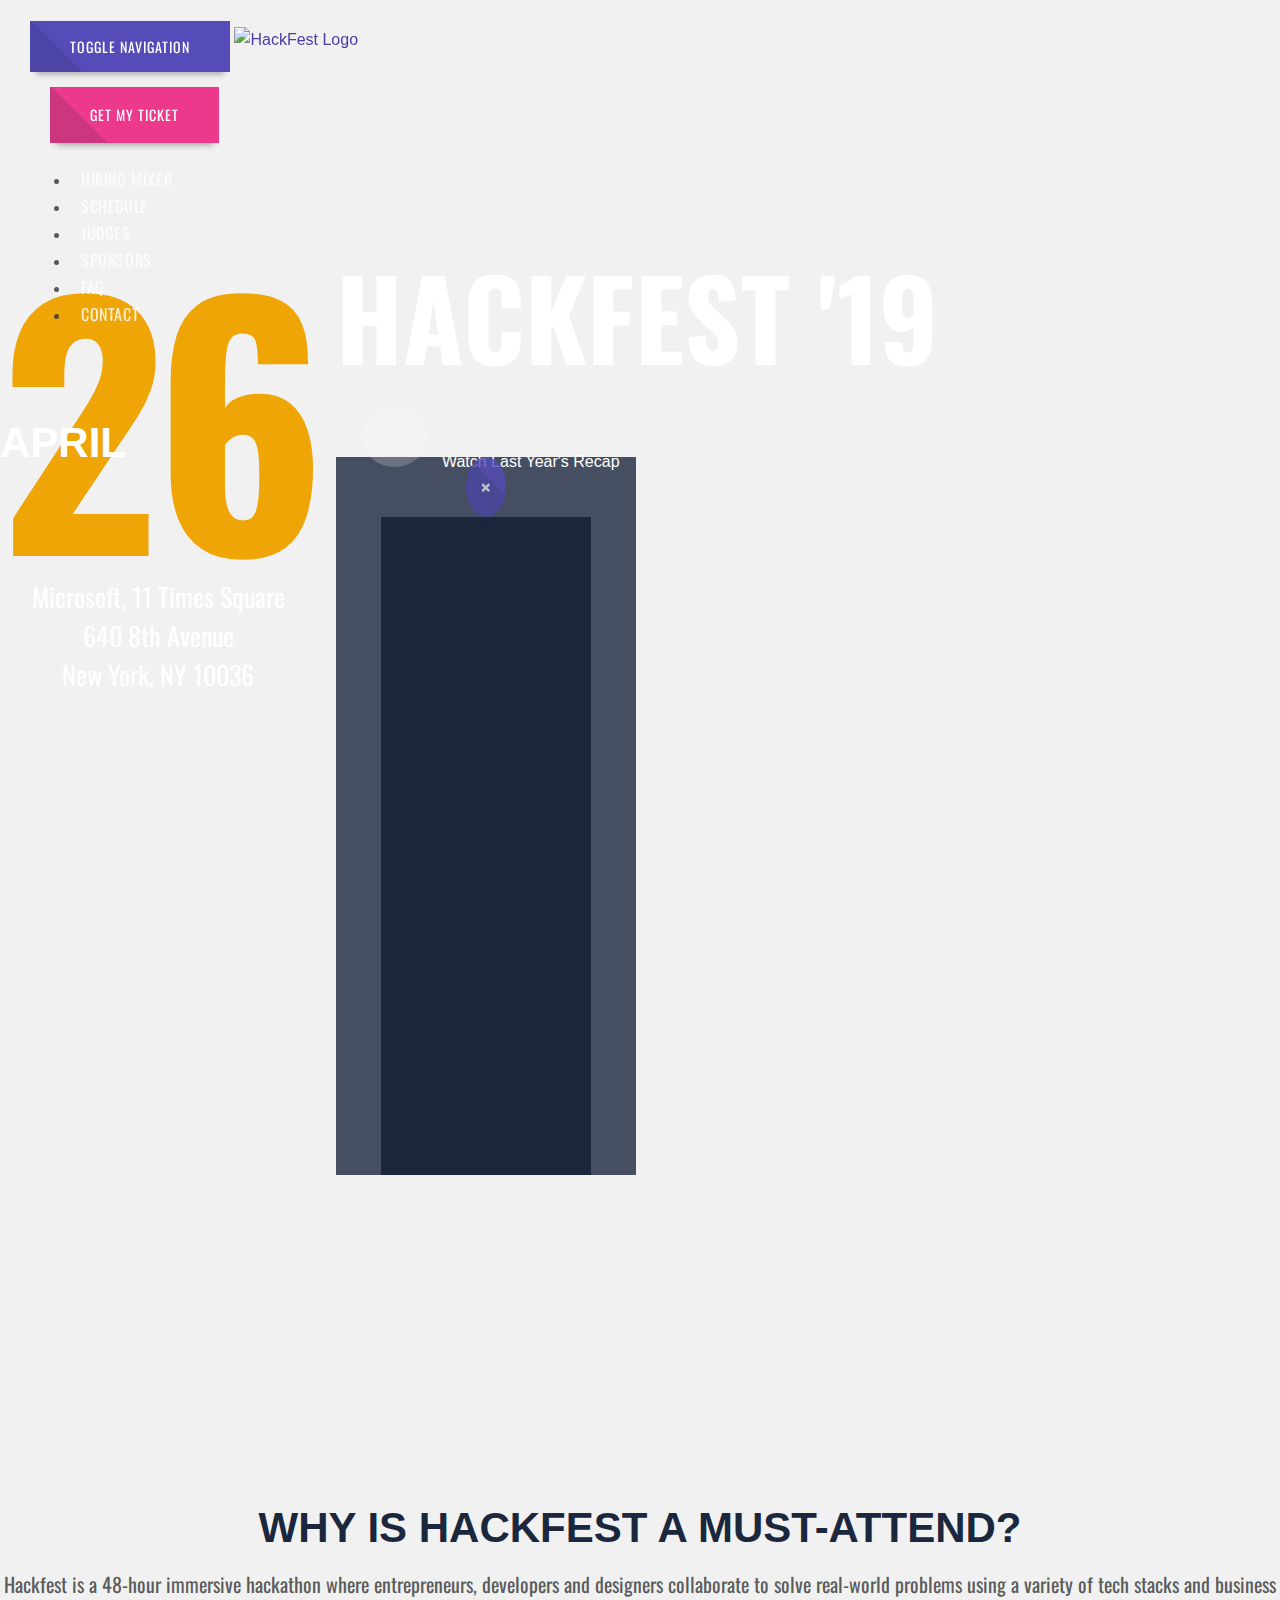
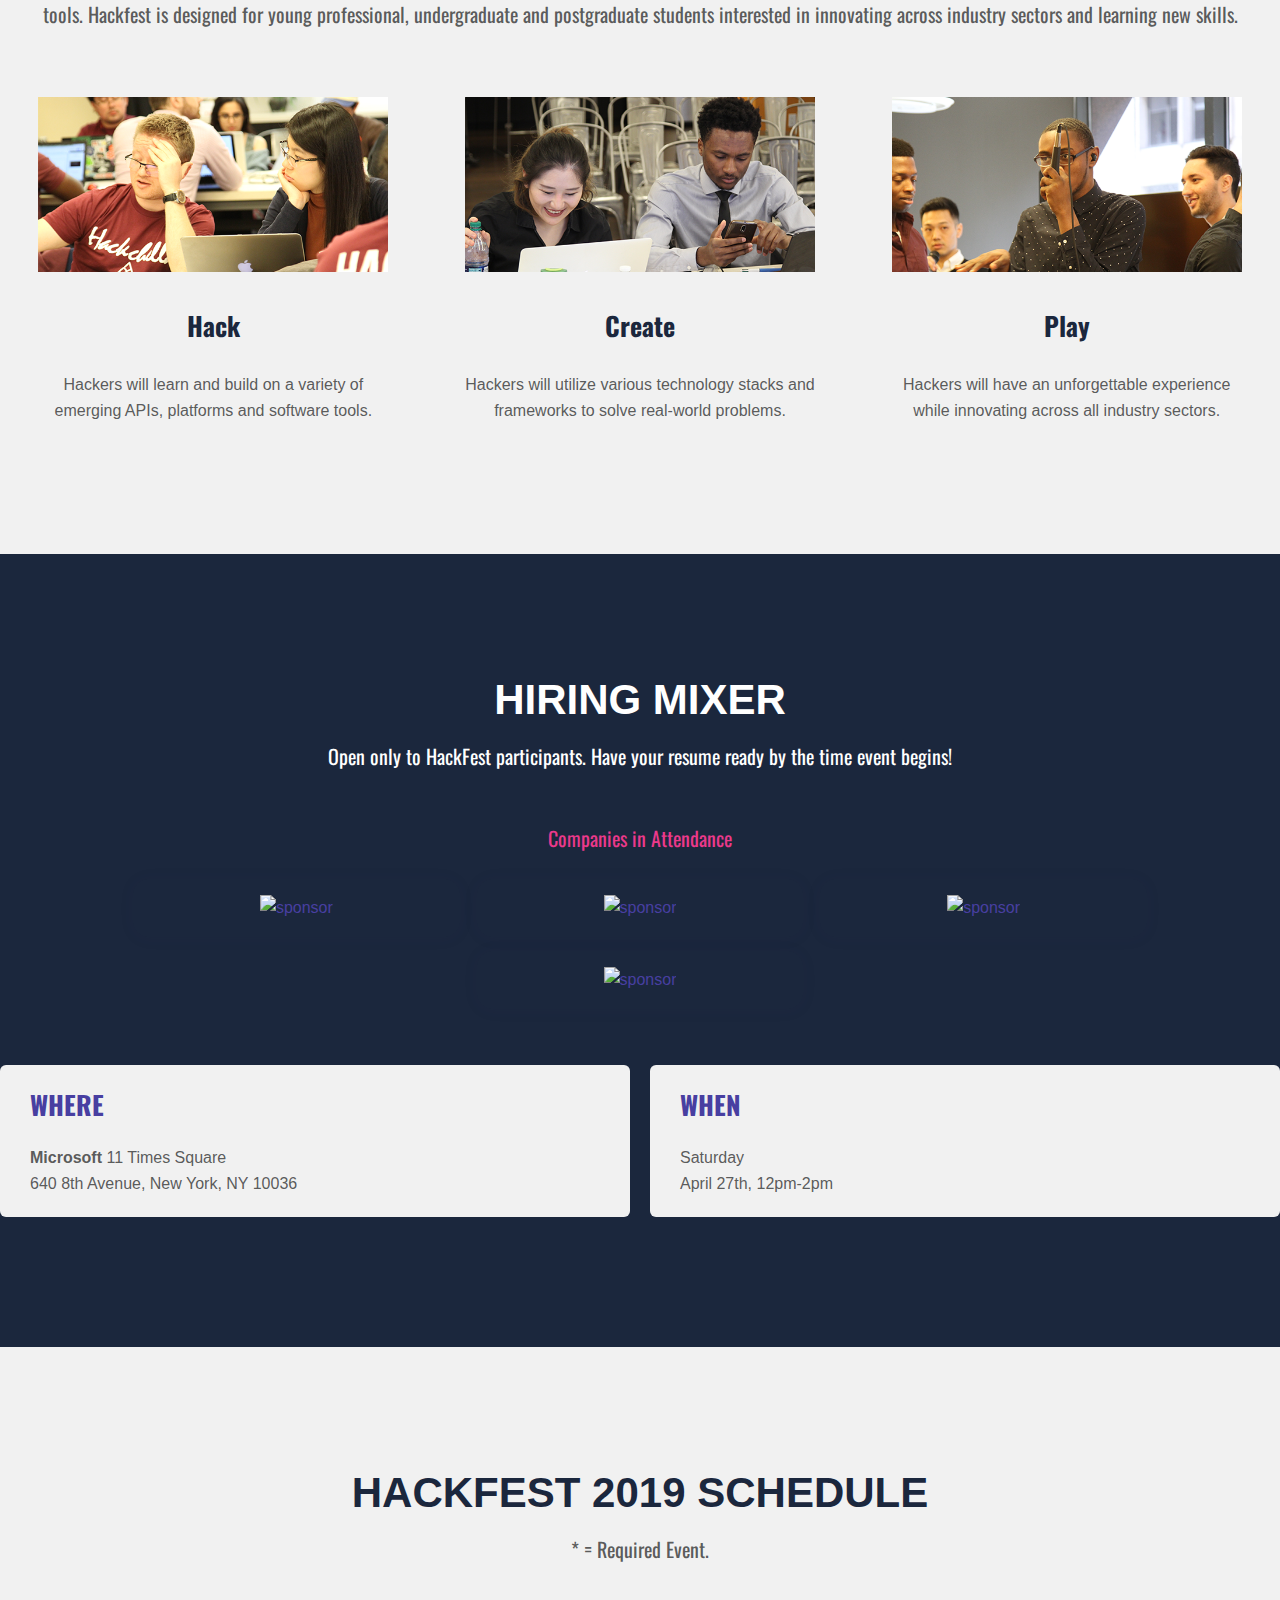
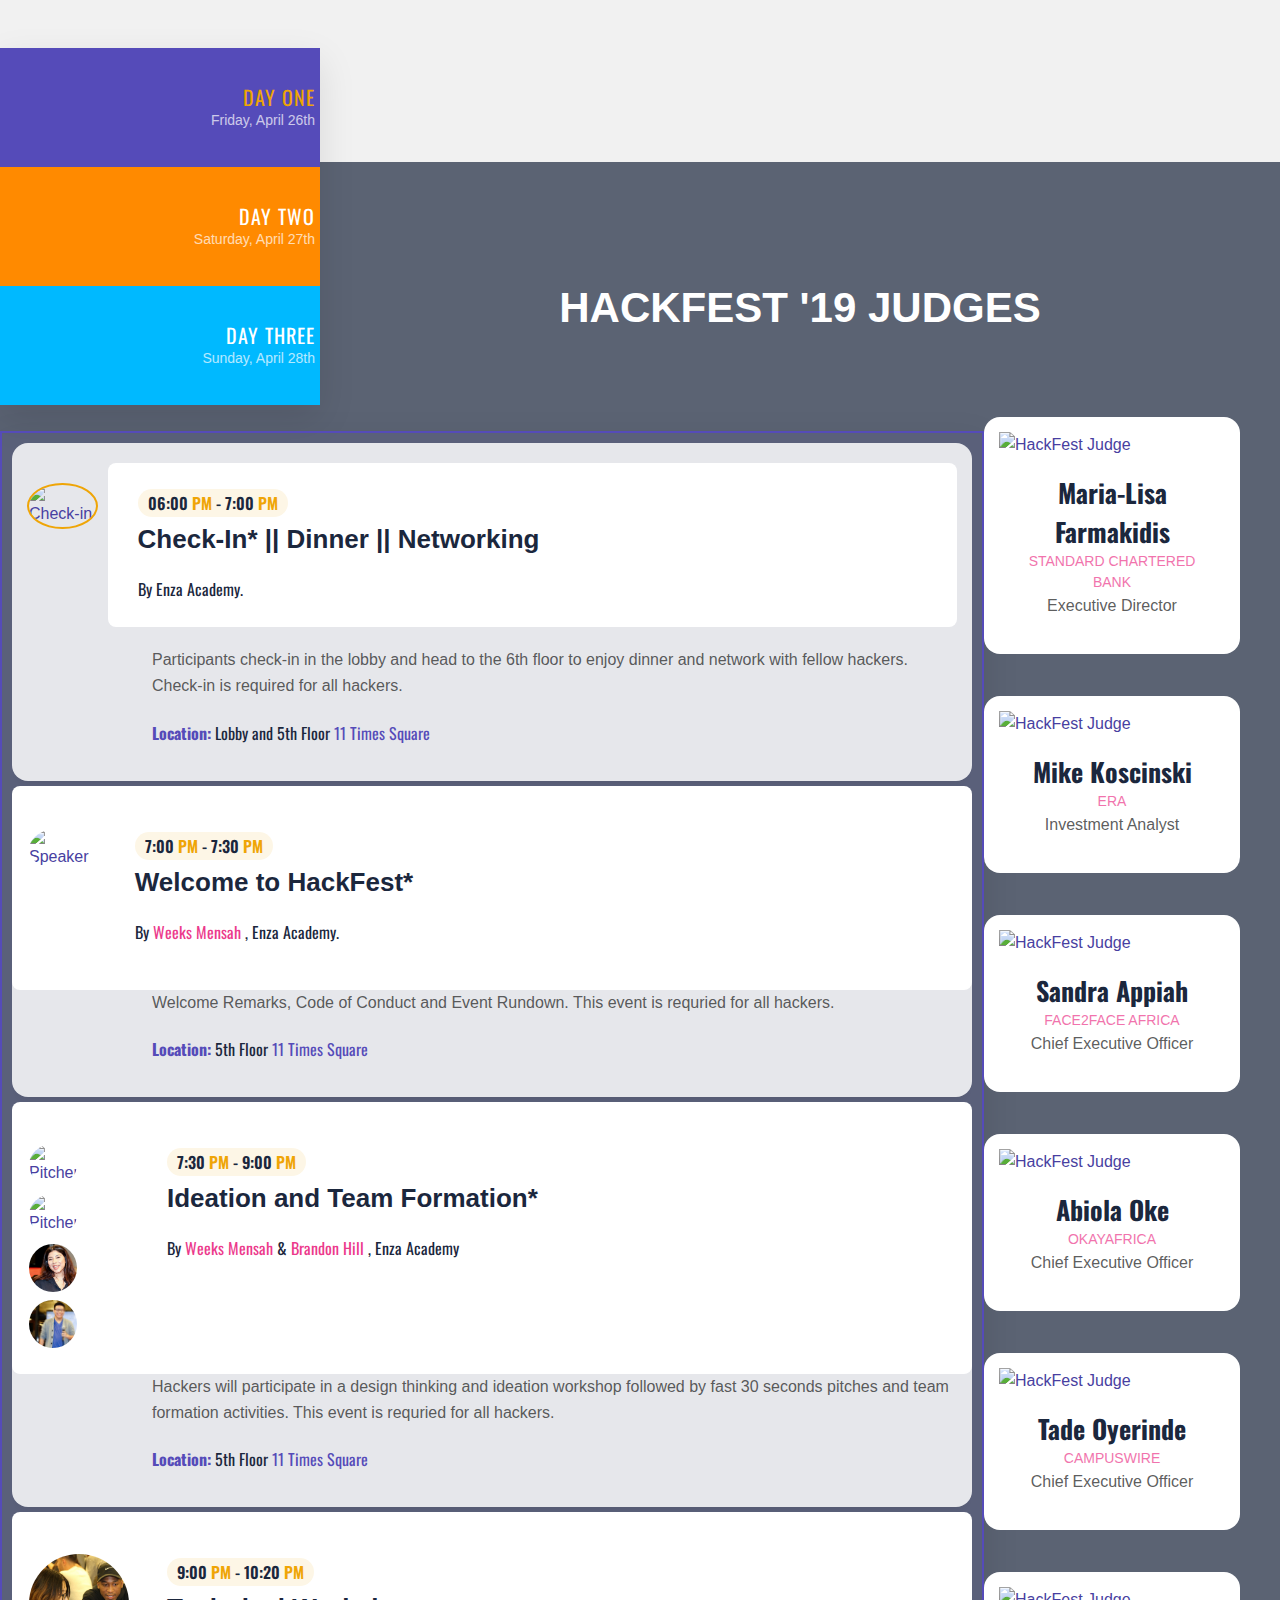
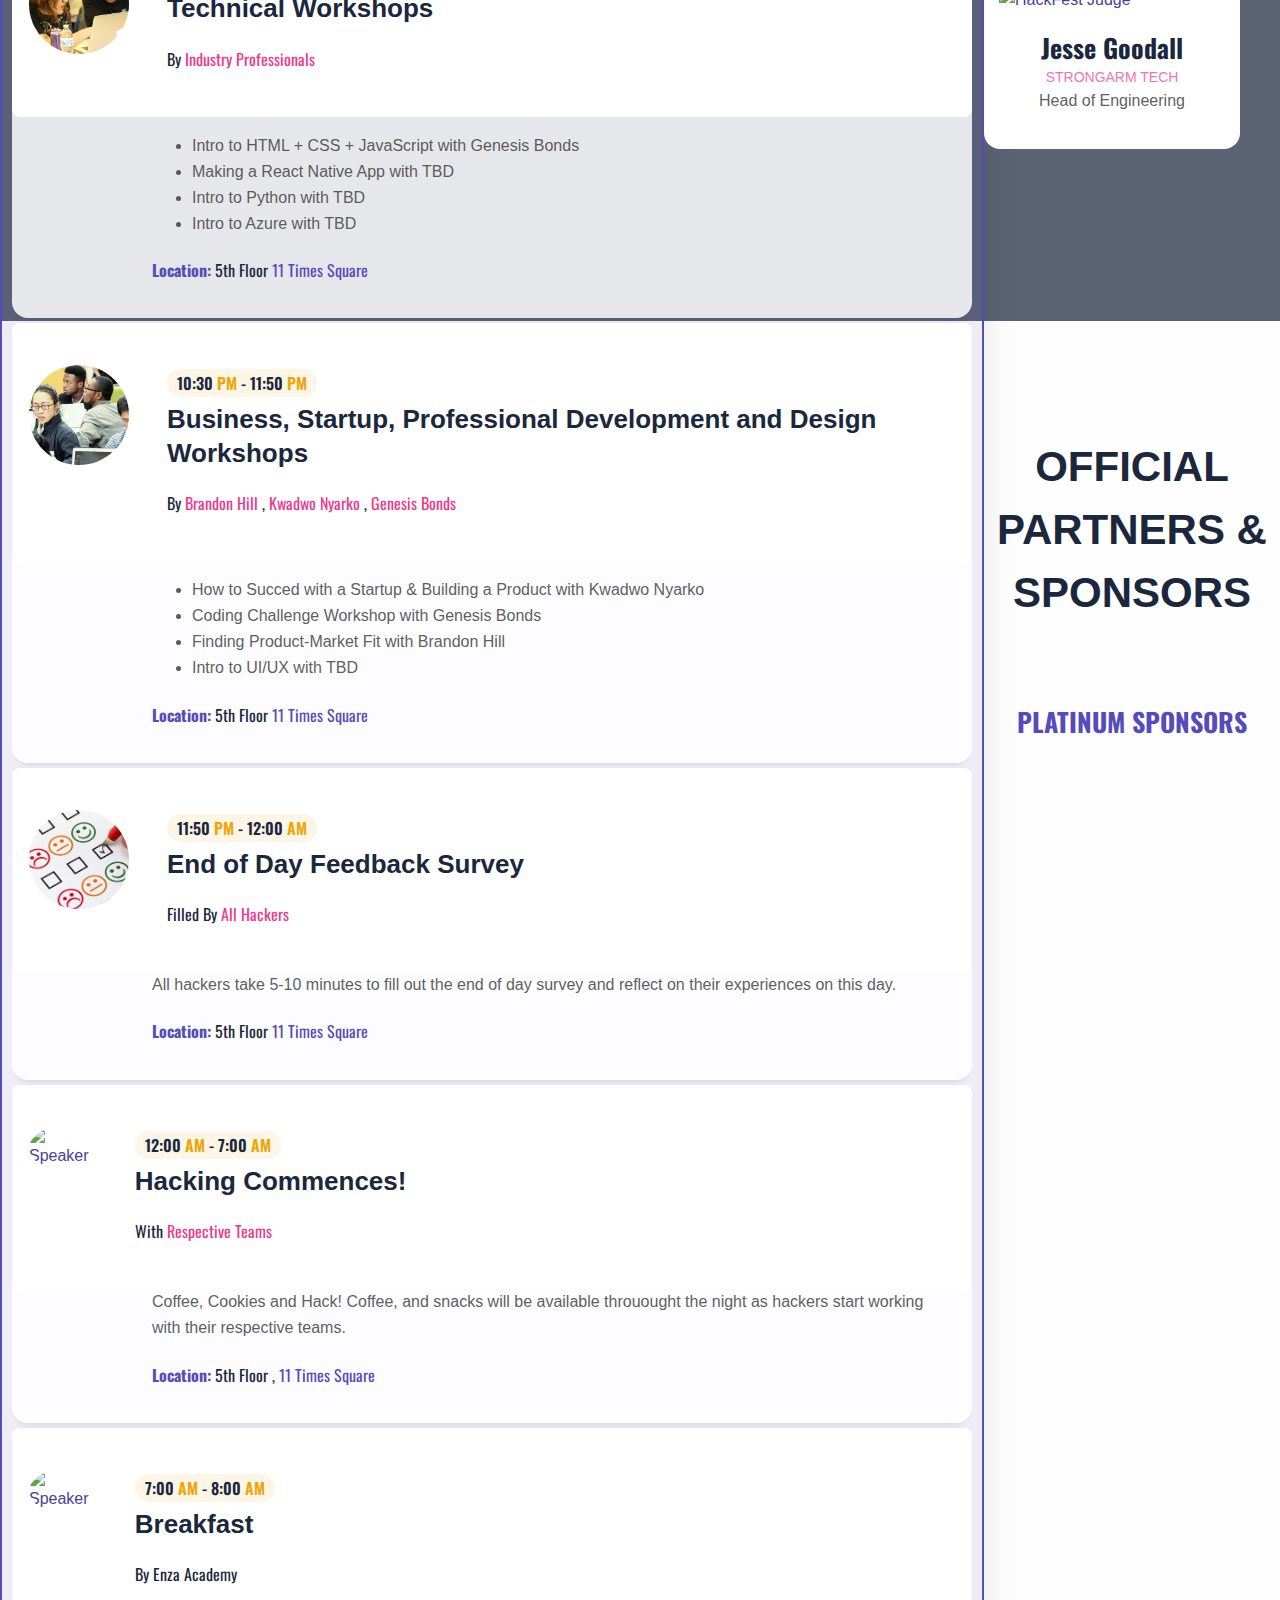
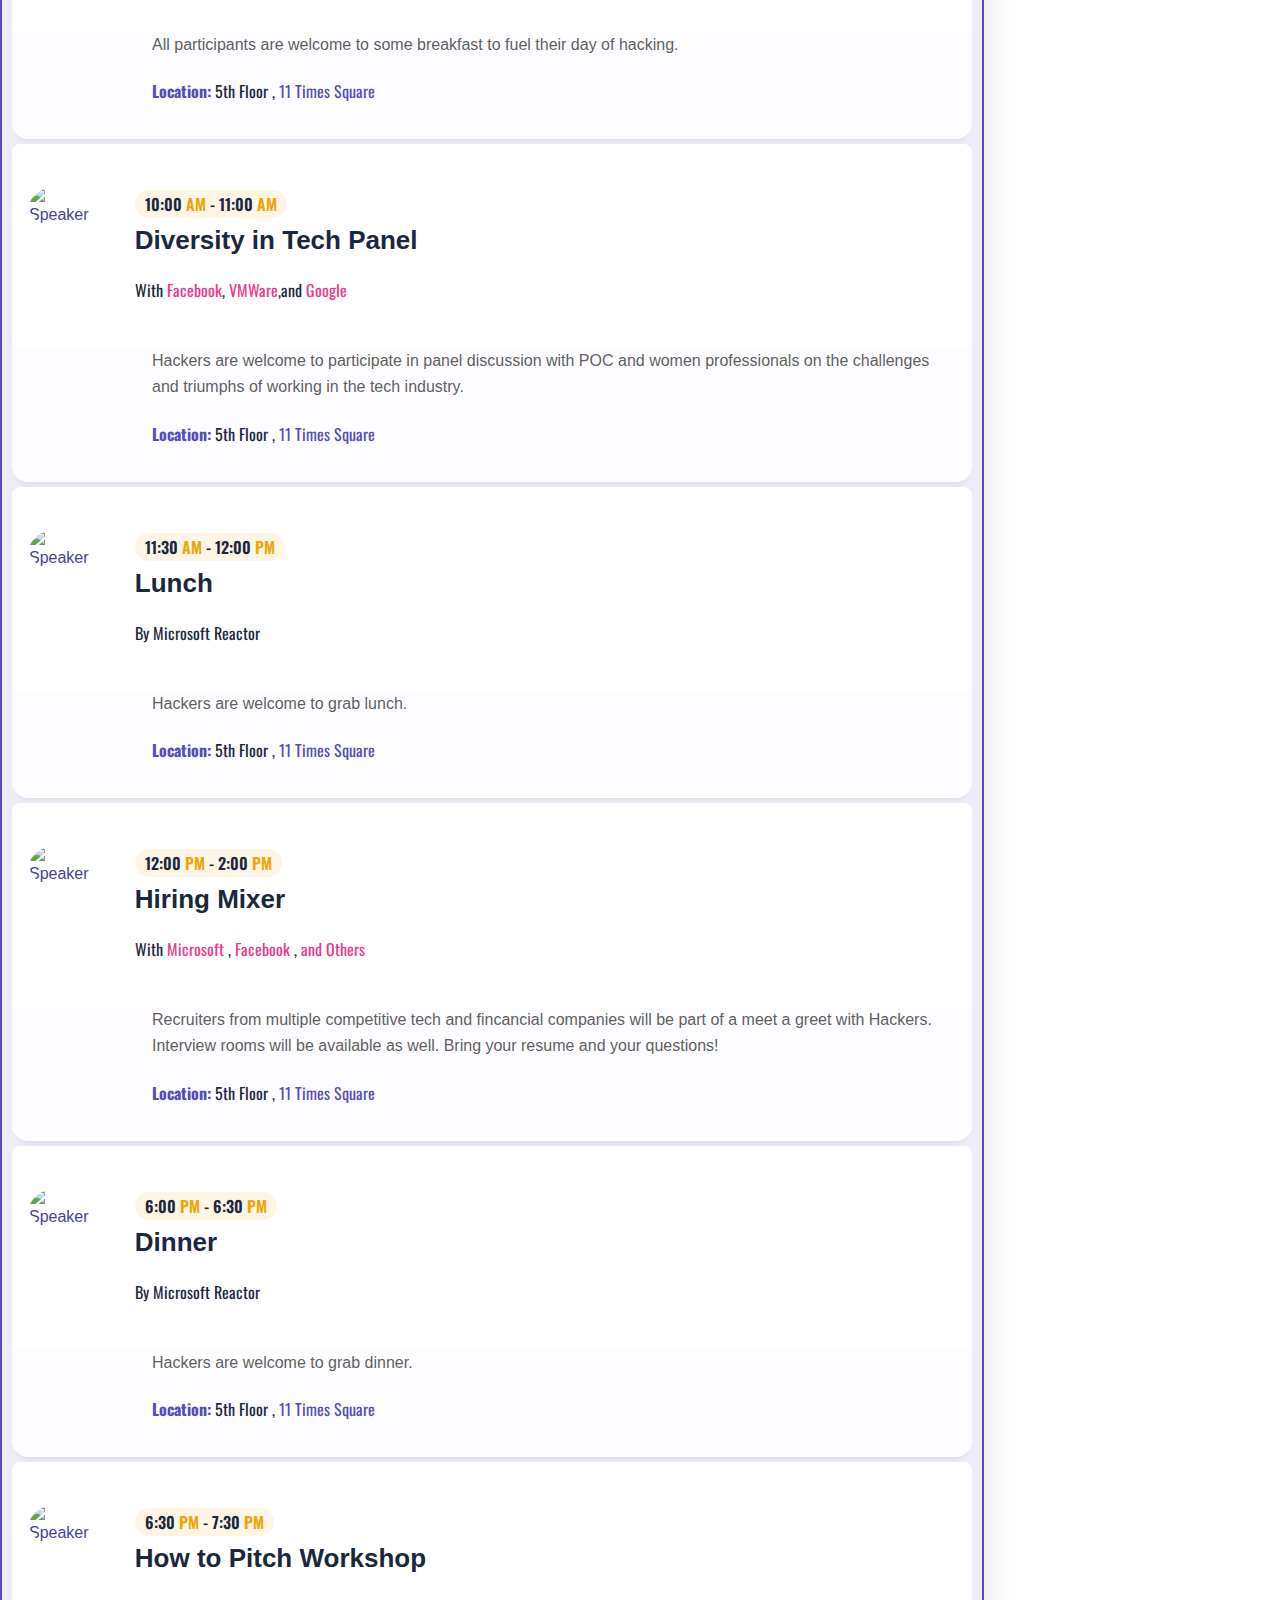
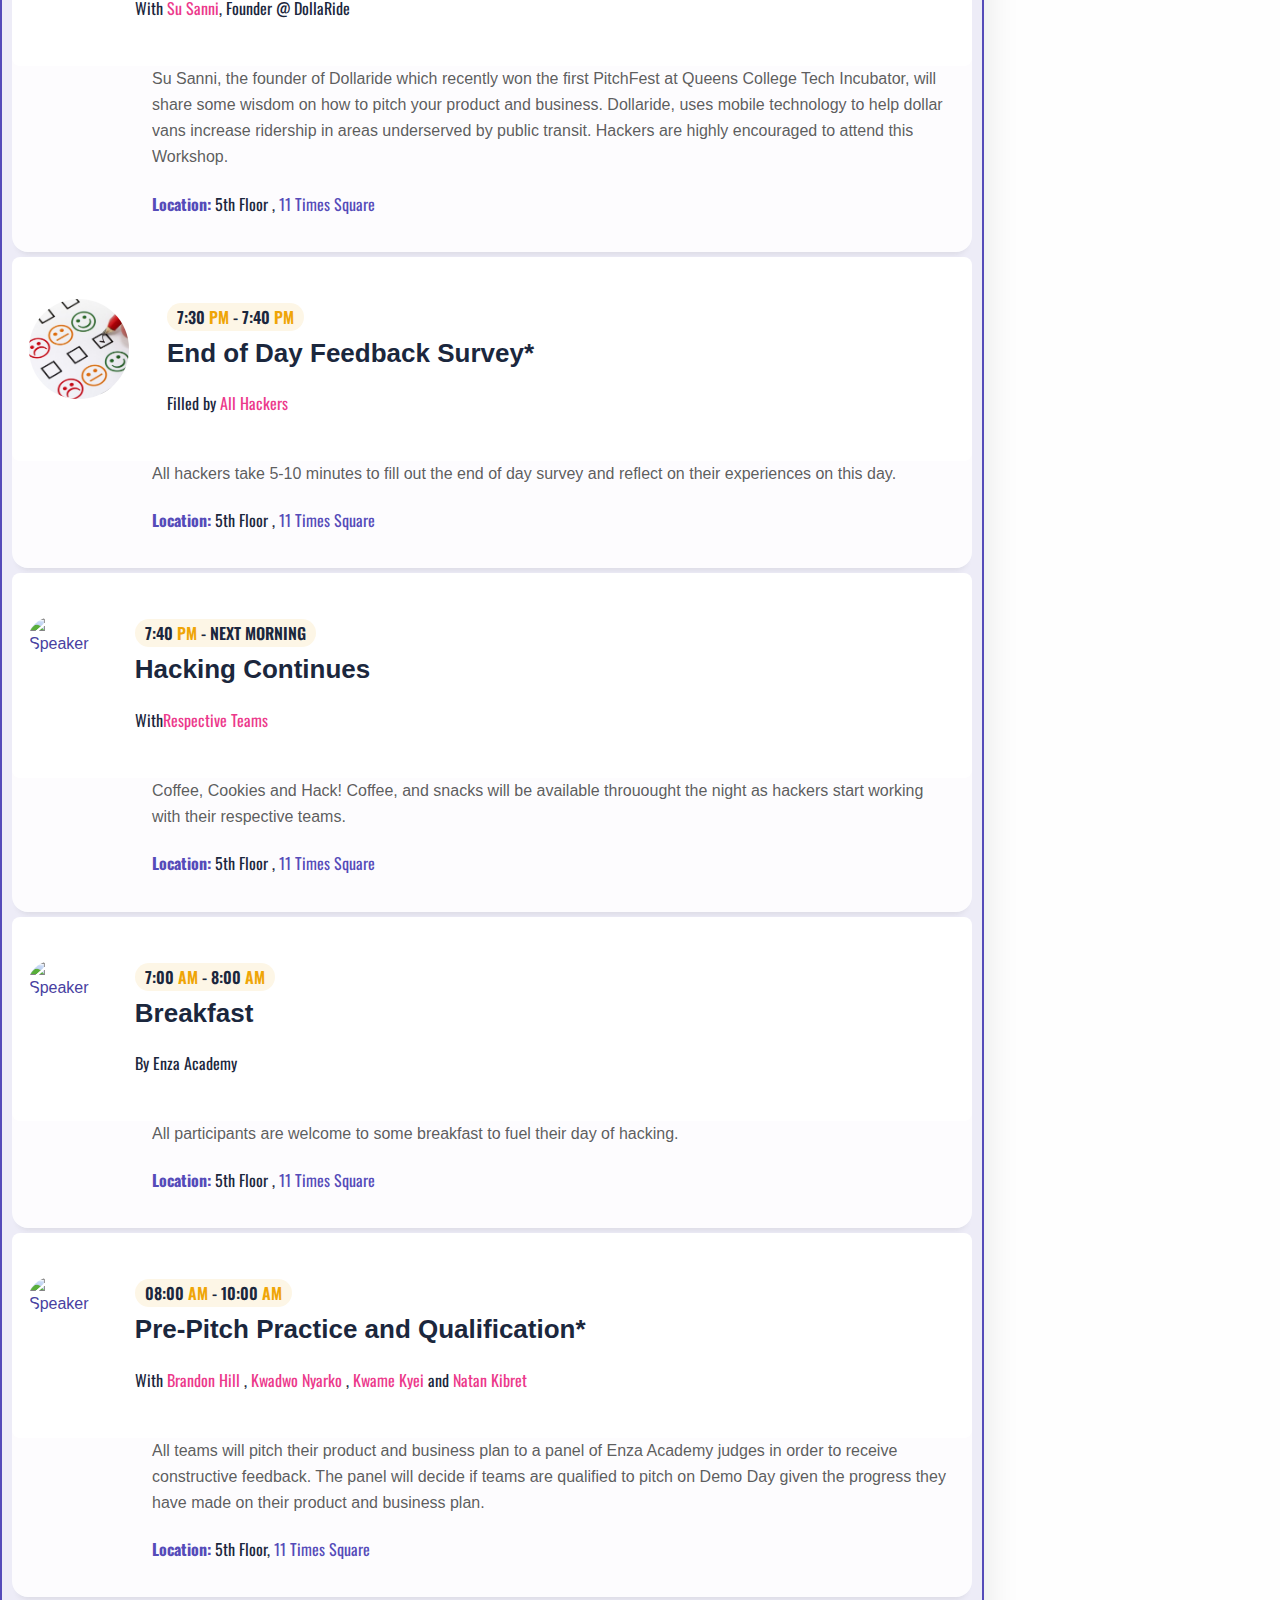
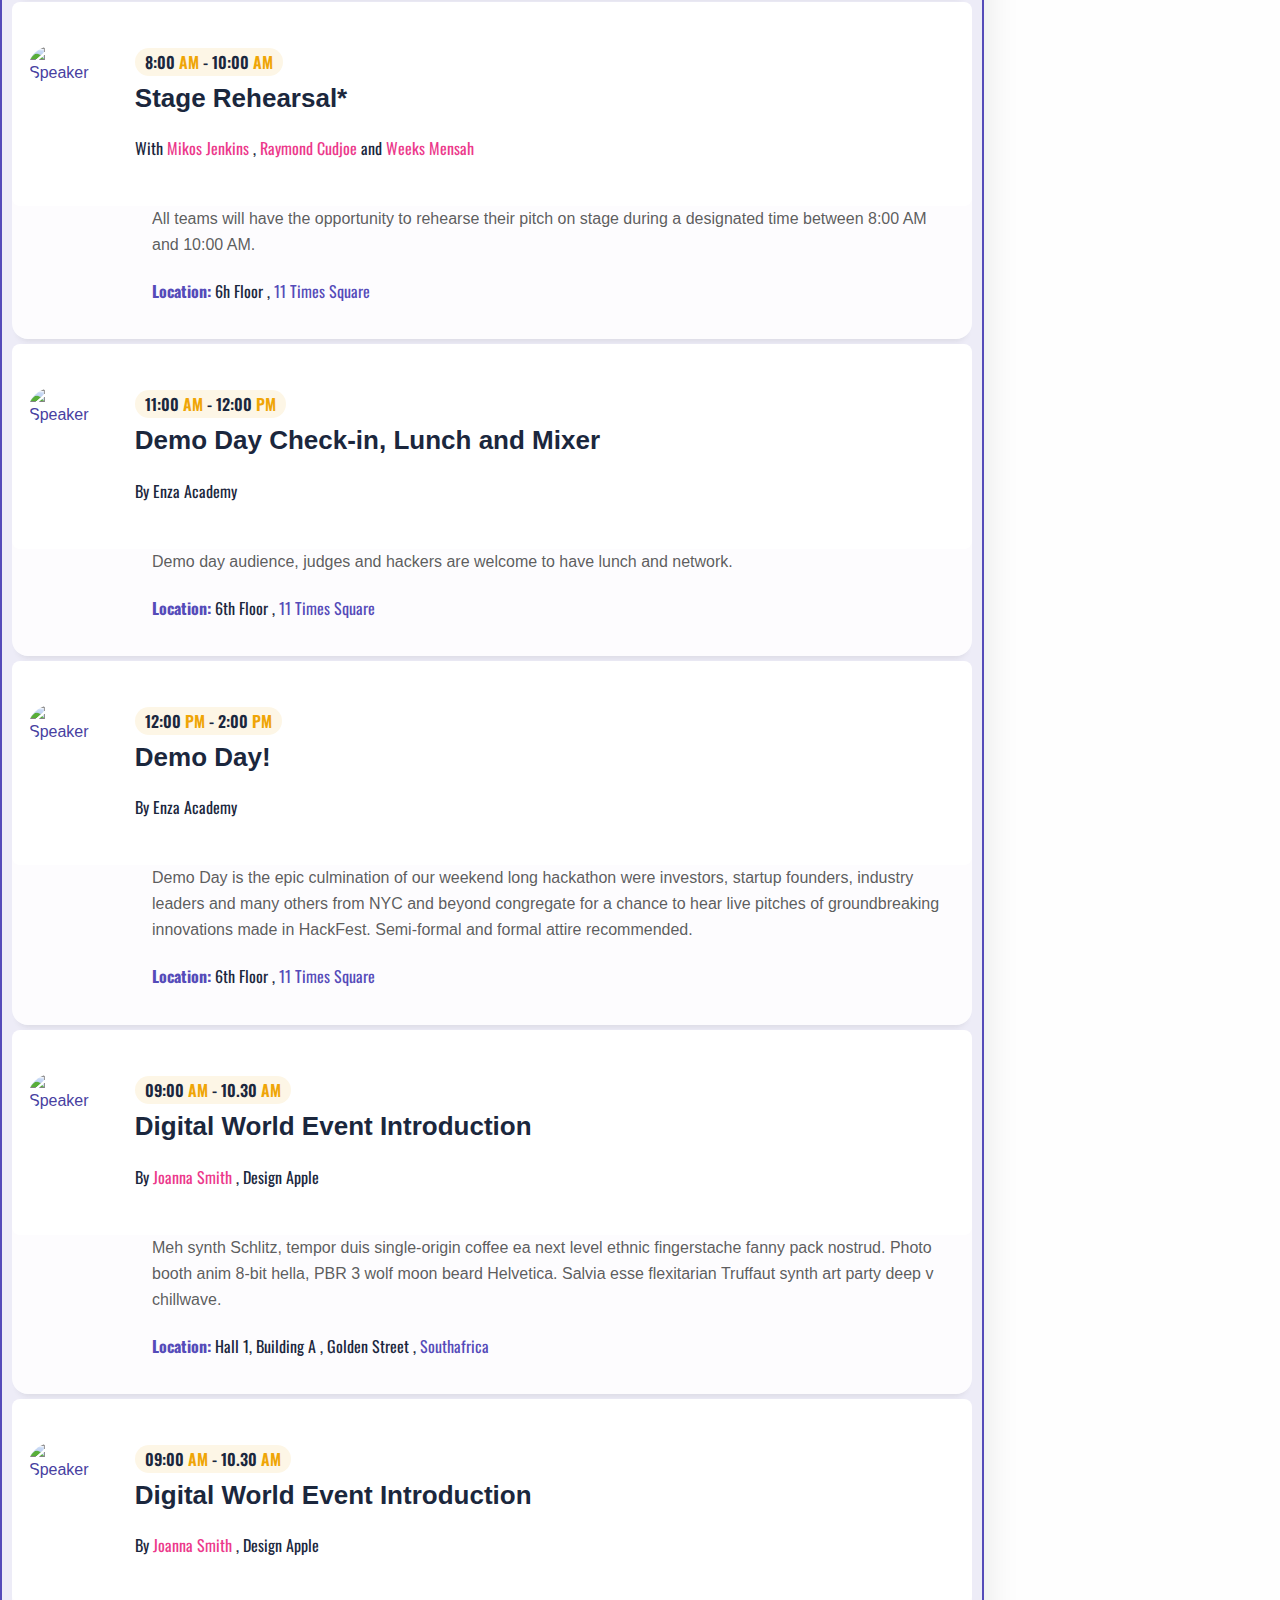
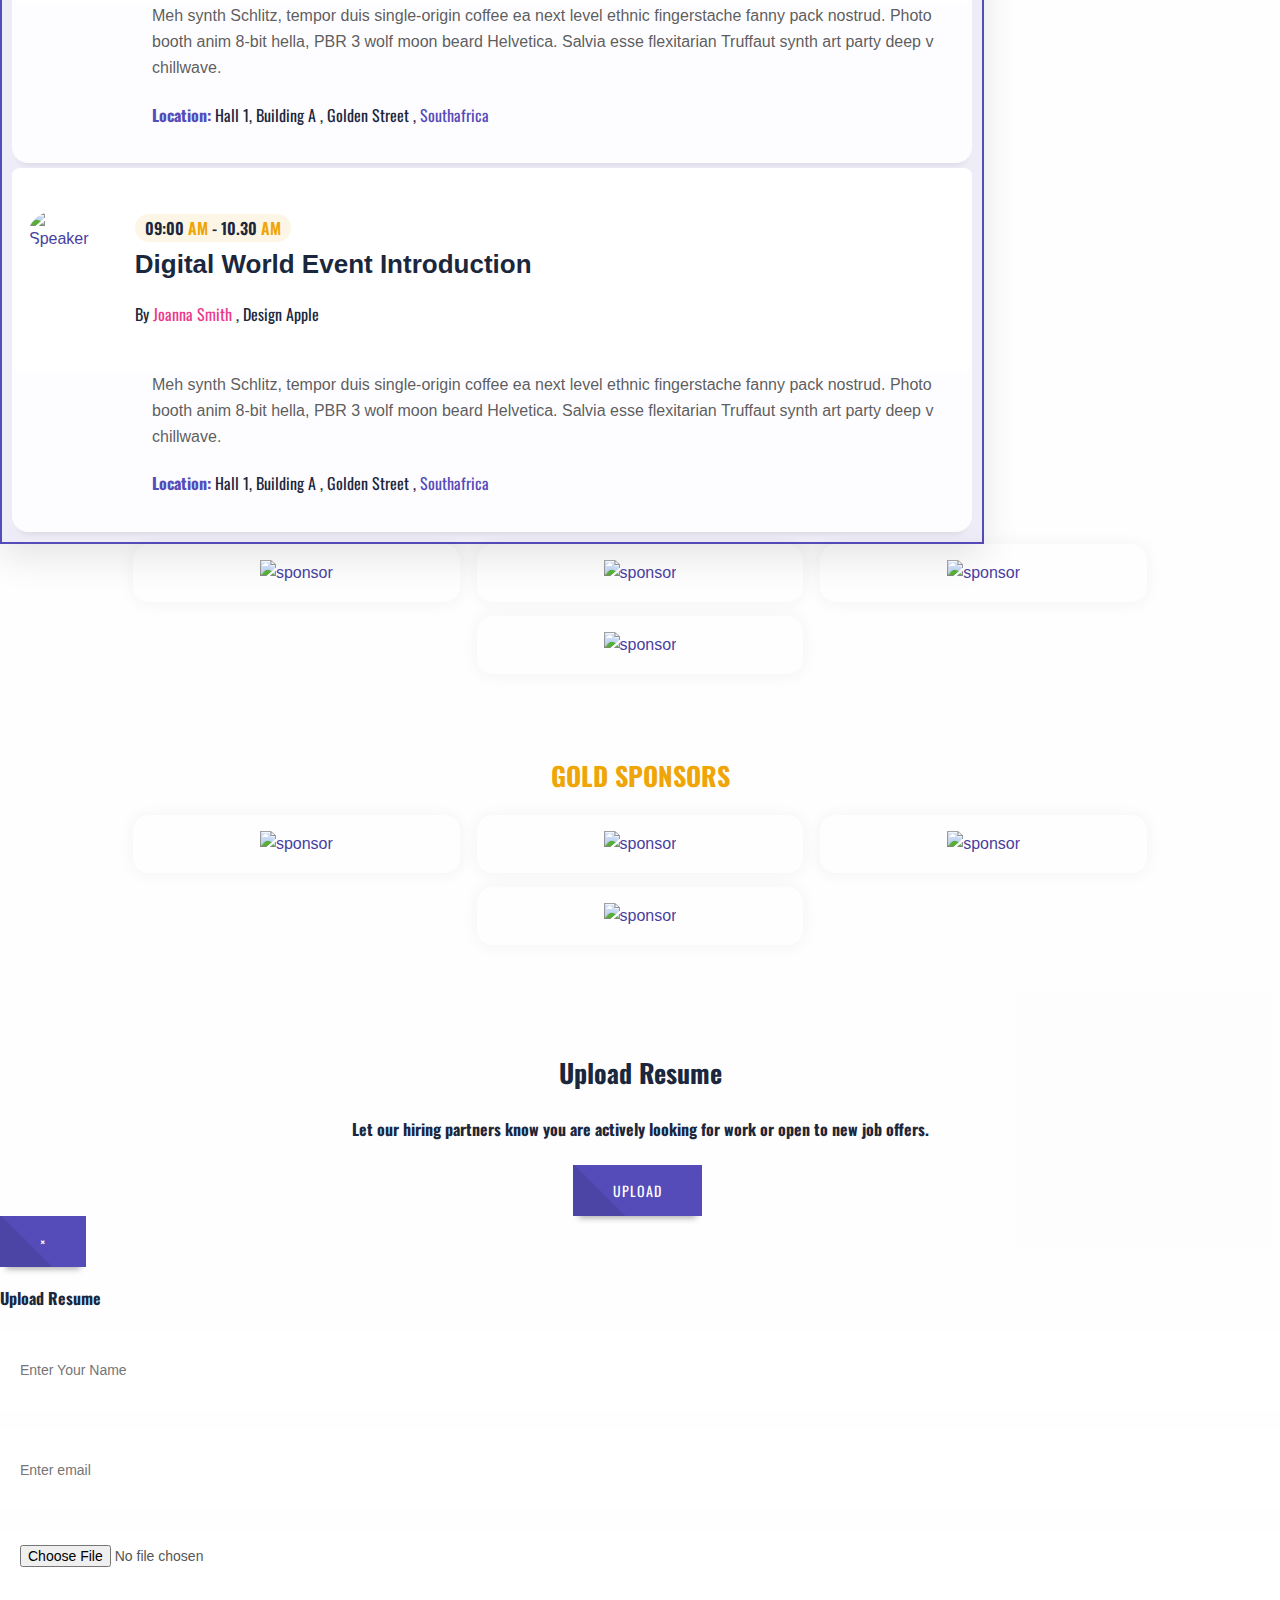
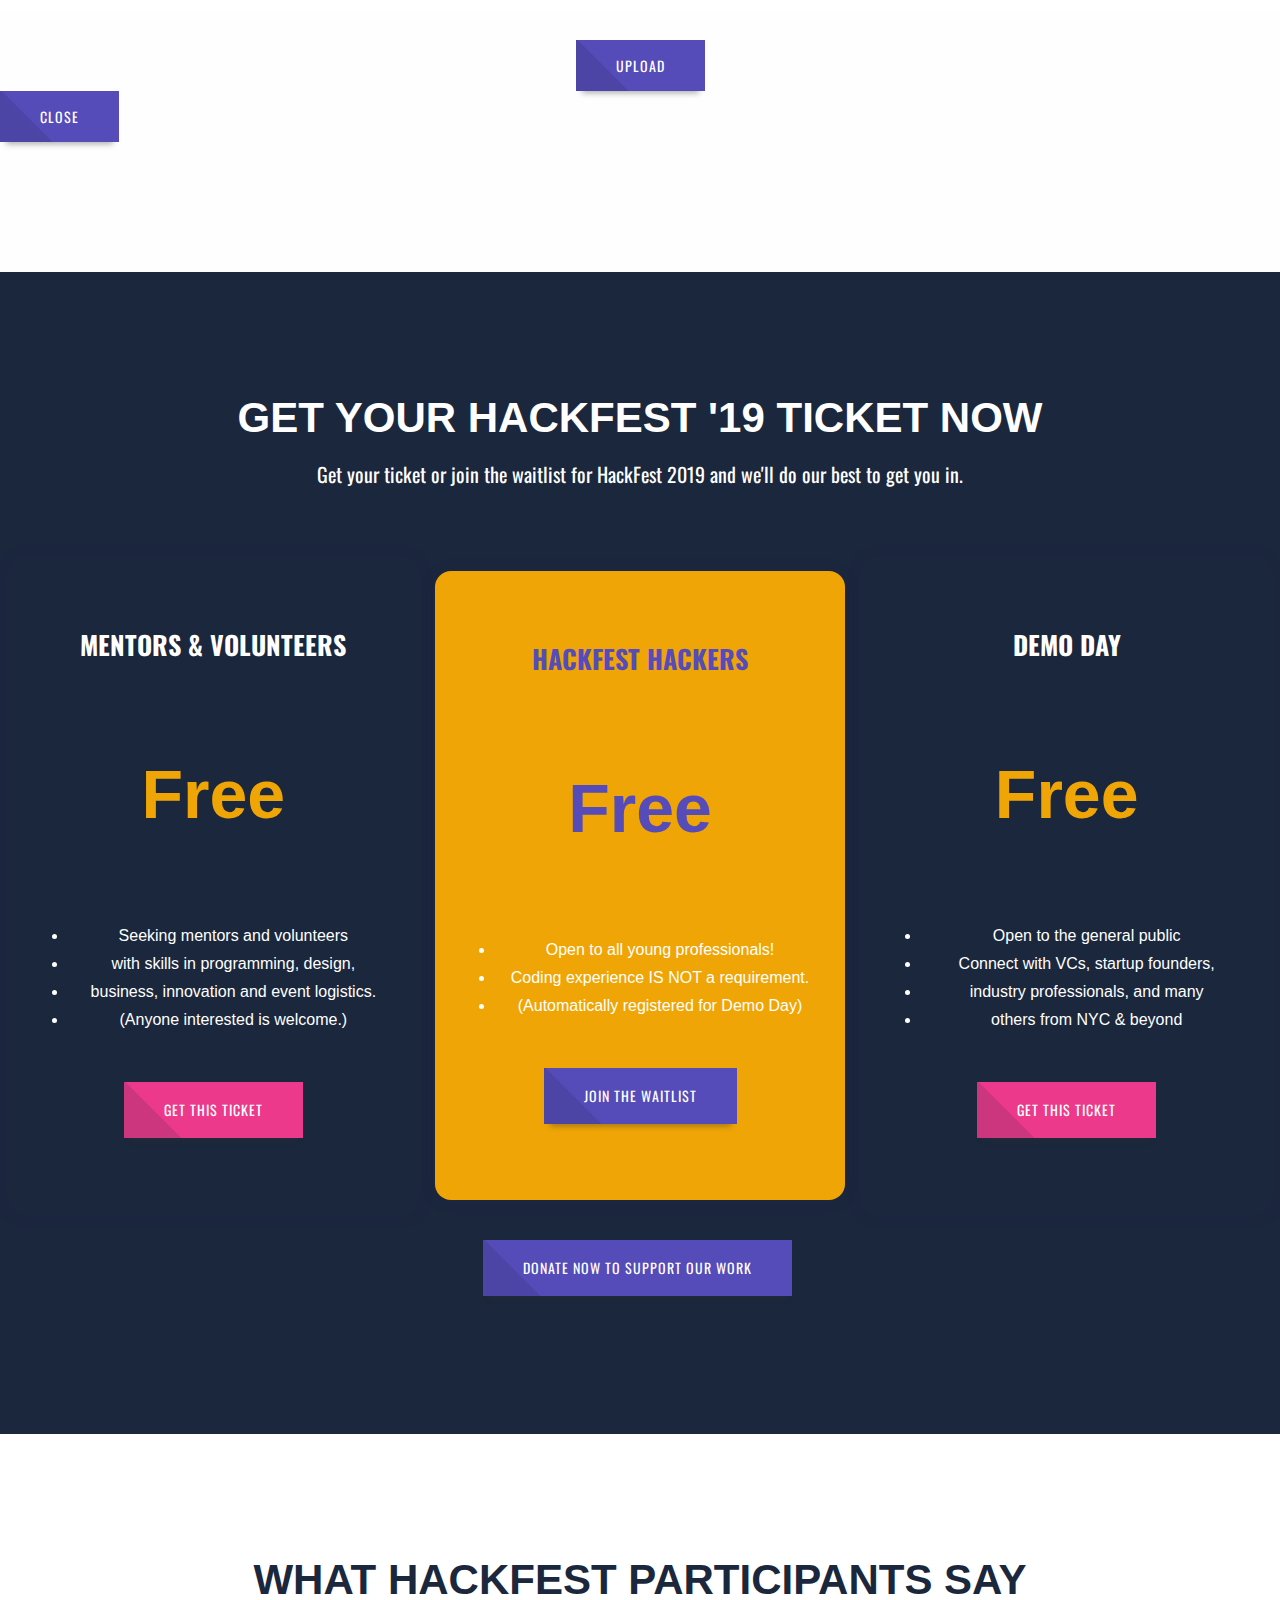
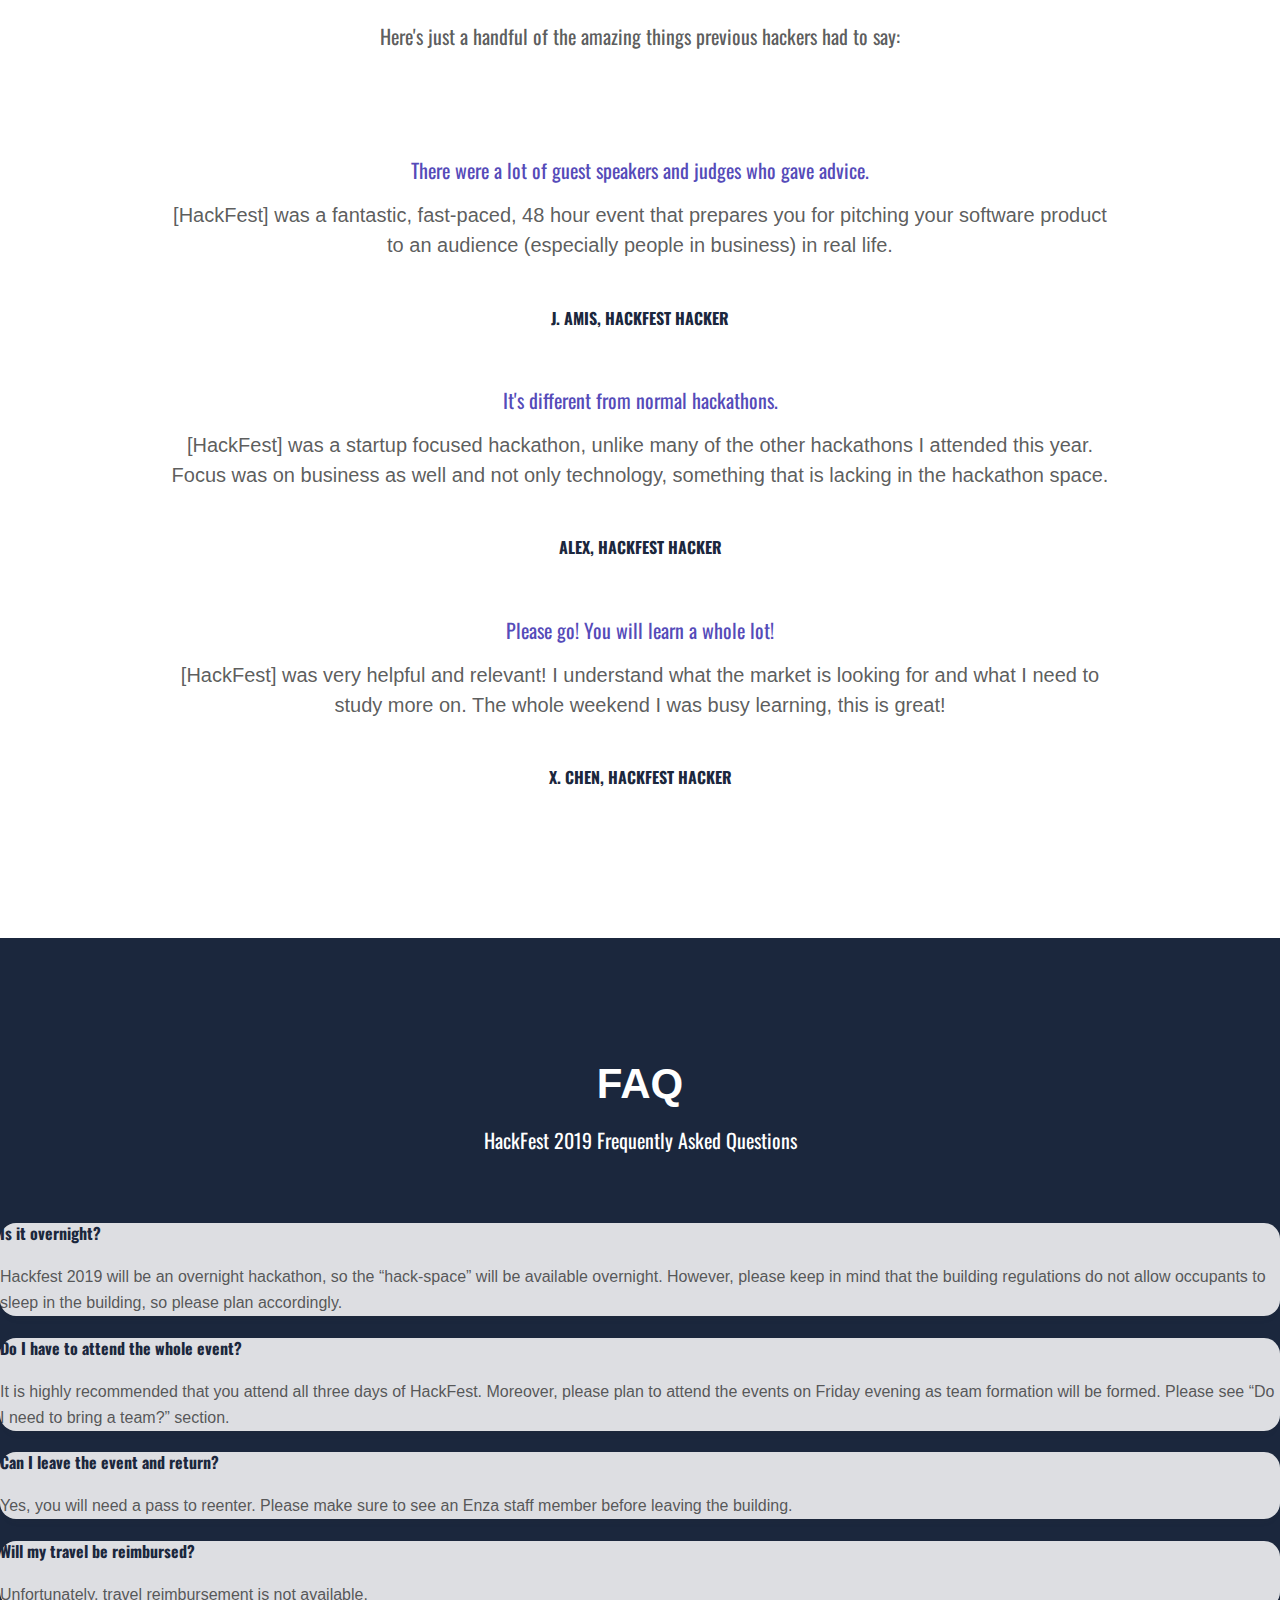
==== index.html @ 86f3200a "update schedule" ====
<!doctype html>
<html class="no-js" lang="en">
<head>
	<meta http-equiv="content-type" content="text/html; charset=utf-8"/>
	<meta http-equiv="X-UA-Compatible" content="IE=edge"/>
	<meta name="viewport" content="width=device-width, initial-scale=1.0, maximum-scale=1.0, user-scalable=no"/>
	<!-- The above 3 meta tags *must* come first in the head -->

	<!-- SITE TITLE -->
	<title>HackFest – Hack. Create. Play.</title>
	<meta name="description" content="HackFest is a 48-hour immersive hackathon where developers and designers collaborate to solve real-world problems."/>
	<meta name="keywords" content="HackFest,Enza Academy"/>
	<meta name="author" content="The HackFest Team"/>

	<!-- twitter card starts from here, if you don't need remove this section -->
	<meta name="twitter:card" content="summary"/>
	<meta name="twitter:site" content="@EnzaAcademy"/>
	<meta name="twitter:creator" content="@EnzaAcademy"/>
	<meta name="twitter:url" content="http://www.enzaacademy.org"/>
	<meta name="twitter:title" content="Enza Academy: HackFest 2019"/>
	<!-- maximum 140 char -->
	<meta name="twitter:description" content="HackFest is a 48-hour immersive hackathon where developers and designers collaborate to solve real-world problems."/>
	<!-- maximum 140 char -->
	<meta name="twitter:image" content="assets/img/twittercardimg/twittercard-280-150.jpg"/>
	<!-- when you post this page url in twitter , this image will be shown -->
	<!-- twitter card ends from here -->

	<!-- facebook open graph starts from here, if you don't need then delete open graph related  -->
	<meta property="og:title" content="HackFest"/>
	<meta property="og:url" content="https://hackfest.nyc"/>
	<meta property="og:locale" content="en_US"/>
	<meta property="og:site_name" content="HackFest: Hack. Create. Play."/>
	<!--meta property="fb:admins" content="" /-->  <!-- use this if you have  -->
	<meta property="og:type" content="website"/>
	<meta property="og:image" content="assets/img/opengraph/fbphoto.jpg"/>
	<!-- when you post this page url in facebook , this image will be shown -->
	<!-- facebook open graph ends from here -->

	<!--  FAVICON AND TOUCH ICONS -->
	<link rel="shortcut icon" type="image/x-icon" href="assets/img/favicon.ico"/>
	<!-- this icon shows in browser toolbar -->
	<link rel="icon" type="image/x-icon" href="assets/img/favicon.ico"/>
	<!-- this icon shows in browser toolbar -->
	<link rel="apple-touch-icon" sizes="57x57" href="assets/img/favicon/apple-icon-57x57.png">
	<link rel="apple-touch-icon" sizes="60x60" href="assets/img/favicon/apple-icon-60x60.png">
	<link rel="apple-touch-icon" sizes="72x72" href="assets/img/favicon/apple-icon-72x72.png">
	<link rel="apple-touch-icon" sizes="76x76" href="assets/img/favicon/apple-icon-76x76.png">
	<link rel="apple-touch-icon" sizes="114x114" href="assets/img/favicon/apple-icon-114x114.png">
	<link rel="apple-touch-icon" sizes="120x120" href="assets/img/favicon/apple-icon-120x120.png">
	<link rel="apple-touch-icon" sizes="144x144" href="assets/img/favicon/apple-icon-144x144.png">
	<link rel="apple-touch-icon" sizes="152x152" href="assets/img/favicon/apple-icon-152x152.png">
	<link rel="apple-touch-icon" sizes="180x180" href="assets/img/favicon/apple-icon-180x180.png">
	<link rel="icon" type="image/png" sizes="192x192" href="assets/img/favicon/android-icon-192x192.png">
	<link rel="icon" type="image/png" sizes="32x32" href="assets/img/favicon/favicon-32x32.png">
	<link rel="icon" type="image/png" sizes="96x96" href="assets/img/favicon/favicon-96x96.png">
	<link rel="icon" type="image/png" sizes="16x16" href="assets/img/favicon/favicon-16x16.png">
	<link rel="manifest" href="assets/img/favicon/manifest.json">

	<!-- BOOTSTRAP CSS -->
	<link rel="stylesheet" href="assets/libs/bootstrap/css/bootstrap.min.css" media="all"/>

	<!-- FONT AWESOME -->
	<link rel="stylesheet" href="assets/libs/fontawesome/css/font-awesome.min.css" media="all"/>

	<!-- FONT AWESOME -->
	<link rel="stylesheet" href="assets/libs/maginificpopup/magnific-popup.css" media="all"/>

	<!-- Time Circle -->
	<link rel="stylesheet" href="assets/libs/timer/TimeCircles.css" media="all"/>

	<!-- OWL CAROUSEL CSS -->
	<link rel="stylesheet" href="assets/libs/owlcarousel/owl.carousel.min.css" media="all" />
	<link rel="stylesheet" href="assets/libs/owlcarousel/owl.theme.default.min.css" media="all" />

	<!-- GOOGLE FONT -->
	<link rel="stylesheet" type="text/css" href="https://fonts.googleapis.com/css?family=Oswald:400,700%7cRaleway:300,400,400i,500,600,700,900"/>

	<!-- MASTER  STYLESHEET  -->
	<link id="lgx-master-style" rel="stylesheet" href="assets/css/style-default.min.css" media="all"/>

	<!-- custom  STYLESHEET  -->
	<link rel="stylesheet" href="assets/css/style.css" media="all"/>

	<!-- MODERNIZER CSS  -->
	<script src="assets/js/vendor/modernizr-2.8.3.min.js"></script>

</head>

<body class="home">

<!--[if lt IE 8]>
<p class="browserupgrade">You are using an <strong>outdated</strong> browser. Please <a href="http://browsehappy.com/">upgrade
	your browser</a> to improve your experience.</p>
<![endif]-->

<div class="lgx-container ">
<!-- ***  ADD YOUR SITE CONTENT HERE *** -->

<!--HEADER-->
<header>
	<div id="lgx-header" class="lgx-header">
		<div class="lgx-header-position lgx-header-position-white lgx-header-position-fixed "> <!--lgx-header-position-fixed lgx-header-position-white lgx-header-fixed-container lgx-header-fixed-container-gap lgx-header-position-white-->
			<div class="lgx-container-fluid"> <!--lgx-container-fluid-->
				<nav class="navbar navbar-default lgx-navbar">
					<div class="navbar-header">
						<button type="button" class="navbar-toggle collapsed" data-toggle="collapse" data-target="#navbar" aria-expanded="false" aria-controls="navbar">
							<span class="sr-only">Toggle navigation</span>
							<span class="icon-bar"></span>
							<span class="icon-bar"></span>
							<span class="icon-bar"></span>
						</button>
						<div class="lgx-logo">
							<a href="index.html" class="lgx-scroll">
								<img src="assets/img/logo.png" alt="HackFest Logo"/>
							</a>
						</div>
					</div>
					<div id="navbar" class="navbar-collapse collapse">
						<div class="lgx-nav-right navbar-right">
							<div class="lgx-cart-area">
								<a class="lgx-btn lgx-btn-red" href="https://www.eventbrite.com/e/hackfest-2019-tickets-55113767763" target="blank">Get My Ticket</a>
							</div>
						</div>
						<ul class="nav navbar-nav lgx-nav navbar-right">
							<li><a class="lgx-scroll" href="#hf-mixer">Hiring Mixer</a></li>
							<li><a class="lgx-scroll" href="#lgx-schedule">Schedule</a></li>
							<li><a class="lgx-scroll" href="#lgx-speakers">Judges</a></li>
							<li><a class="lgx-scroll" href="#lgx-sponsors">Sponsors</a></li>
							<li><a class="lgx-scroll" href="#hf-faq">FAQ</a></li>
							<!-- <li><a class="lgx-scroll" href="#lgx-news">News</a></li> -->
							<li><a class="lgx-scroll" href="#hf-contact">Contact</a></li>
						</ul>
					</div><!--/.nav-collapse -->
				</nav>
			</div>
			<!-- //.CONTAINER -->
		</div>
	</div>
</header>
<!--HEADER END-->


<!--BANNER-->
<section>
	<center>
	<div class="lgx-banner lgx-banner2">
		<div class="lgx-banner-style">
			<div class="lgx-inner lgx-inner-fixed">
				<div class="container">
					<div class="row">
						<div class="col-xs-12">
							<div class="lgx-banner-info-area">
								<div class="lgx-banner-info-date">
									<h3 class="date"> <b class="lgx-counter">26</b> <span>April</span></h3>
									<h3 class="location"><i class="fa fa-map-marker"></i> Microsoft, 11 Times Square<br>640 8th Avenue<br>
									New York, NY 10036</h3>
								</div>
								<div class="lgx-banner-info lgx-banner-info-xscenter"> <!--lgx-banner-info-center lgx-banner-info-black lgx-banner-info-big lgx-banner-info-bg--> <!--banner-info-margin-->
									<div class="lgx-countdown-area">
										<!-- Date Format :"Y/m/d" || For Example: 1017/10/5  -->
										<div id="lgx-countdown" data-date="2019/4/26 18:00:00"></div>
									</div>
									<h3 class="subtitle"></h3>
									<h1 class="title">HackFest '19</h1>
									<div class="action-area">
										<div class="lgx-video-area">
											<p class="video-area"><a id="myModalLabel" class="icon" href="#" data-toggle="modal" data-target="#lgx-modal">
												<i class="fa fa-play " aria-hidden="true"></i>
											</a> Watch Last Year's Recap</p>
											<!-- Modal-->
											<div id="lgx-modal" class="modal fade lgx-modal">
												<div class="modal-dialog">
													<div class="modal-content">
														<div class="modal-header">
															<button type="button" class="close" data-dismiss="modal" aria-hidden="true">×</button>
														</div>
														<div class="modal-body">
															<iframe id="modalvideo" src="https://www.youtube.com/embed/K1QNxWtZg9o" allowfullscreen></iframe>
														</div>
													</div>
												</div>
											</div> <!-- //.Modal-->
										</div>
									</div>
								</div>
							</div>
						</div>
					</div>
					<!--//.ROW-->
				</div>
				<!-- //.CONTAINER -->
			</div>
			<!-- //.INNER -->
		</div>
	</div>
	</center>
</section>
<!--BANNER END-->


<!--ABOUT-->
<!-- <section>
	<div id="lgx-about" class="lgx-about">
		<div class="lgx-inner">
			<div class="container">
				<div class="row">
					<div class="col-sm-12 col-md-6">
						<div class="lgx-about-img">
							<img src="assets/img/hackfest1-img.png" alt="about">
						</div>
					</div>
					<div class="col-sm-12 col-md-6">
						<div class="lgx-about-content-area">
							<div class="lgx-heading">
								<h1 class="heading">You're Invited To HackFest 2019.</h1>
								<h3 class="subheading">

								</h3>
							</div>
							<div class="lgx-about-content">
								<p class="text">

								</p>
								<div class="section-btn-area">
									<a class="lgx-btn" href="about.html">More About</a>
									<a class="lgx-btn lgx-btn-red lgx-scroll" href="#lgx-registration">Get My Ticket</a>
								</div>
							</div>
						</div>
					</div>
				</div>
			</div>
		</div>
	</div>
</section> -->
<!--ABOUT END-->

<!--TRAVEL INFO-->
<section>
	<div id="lgx-travelinfo" class="lgx-travelinfo">
		<div class="lgx-inner">
			<div class="container">
				<div class="row">
					<div class="col-xs-12">
						<div class="lgx-heading">
							<h2 class="heading">Why Is HackFest A Must-Attend?</h2>
							<h3 class="subheading">Hackfest is a 48-hour immersive hackathon where entrepreneurs, developers and designers collaborate to solve real-world problems using a variety of tech stacks and business tools.  Hackfest is designed for young professional, undergraduate and postgraduate students interested in innovating across industry sectors and learning new skills.</h3>
						</div>
					</div>
					<!--//main COL-->
				</div>
				<div class="row">
					<div class="col-xs-12">
						<div class="lgx-travelinfo-content">
							<div class="lgx-travelinfo-single">
								<img src="assets/img/hackfest-hack.png">
								<h3 class="title">Hack</h3>
								<p class="info">Hackers will learn and build on a variety of emerging APIs, platforms and software tools.</p>
							</div>
							<div class="lgx-travelinfo-single">
								<img src="assets/img/hackfest-create.png"/>
								<h3 class="title">Create</h3>
								<p class="info">Hackers will utilize various technology stacks and frameworks to solve real-world problems.</p>
							</div>
							<div class="lgx-travelinfo-single">
								<img src="assets/img/hackfest-play.png"/>
								<h3 class="title">Play</h3>
								<p class="info">Hackers will have an unforgettable experience while innovating across all industry sectors.</p>
							</div>
						</div>
					</div>
				</div>
				<!--//.ROW-->
			</div>
			<!-- //.CONTAINER -->
		</div>
	</div>
</section>
<!--TRAVEL INFO END-->

<!-- pre checklist-->
<section>
	<div id="hf-mixer" class="lgx-registration lgx-registration3"> <!--lgx-registration2 lgx-registration3 lgx-registration4-->
		<div class="lgx-inner">
			<div class="container">
				<div class="row">
					<div class="col-xs-12">
						<div class="lgx-heading lgx-heading-white">
							<h2 class="heading">Hiring Mixer</h2>
							<h3 class="subheading">Open only to HackFest participants. Have your resume ready by the time event begins!</h3>
						</div>
					</div>
				</div>

				<div class="row">
					<div class="col-xs-12">
						<div class="lgx-about-content-area lgx-about-content-area-center">
                <div class="lgx-heading">
                    <h3 class="subheading">Companies in Attendance</h3>
                </div>
            </div>
						<div class="sponsors-area">
							<div class="single">
								<a class="" href="https://www.microsoft.com/en-us/" target="blank"><img src="assets/img/ms-logo.png" alt="sponsor"/></a>
							</div>
							<div class="single">
								<a class="" href="https://developer.microsoft.com/en-us/reactor/" target="blank"><img src="assets/img/reactor-logo.png" alt="sponsor"/></a>
							</div>
							<div class="single">
								<a class="" href="https://www.vmware.com/" target="blank"><img src="assets/img/vmware-logo.png" alt="sponsor"/></a>
							</div>
							<div class="single">
								<a class="" href="https://developers.facebook.com" target="blank"><img src="assets/img/fb-logo.png" alt="sponsor"/></a>
							</div>
						</div>
					</div>
					<!--//col-->
				</div>
				<div class="col-sm-12">
						<div class="lgx-about-service">
								<div class="lgx-single-service lgx-single-service-white">
										<span class="icon"><i class="fa fa-map-marker" aria-hidden="true"></i></span>
										<div class="text-area">
												<h2 class="title"><a href="#">Where</a></h2>
												<p><strong>Microsoft</strong> 11 Times Square<br>640 8th Avenue, New York, NY 10036</p>
										</div>
								</div>
								<div class="lgx-single-service lgx-single-service-white">
										<span class="icon"><i class="fa fa-clock-o" aria-hidden="true"></i></span>
										<div class="text-area">
												<h2 class="title"><a href="#">When</a></h2>
												<p>Saturday<br> April 27th, 12pm-2pm<br>
												</p>
										</div>
								</div>
						</div>
				</div>
			</div><!-- //.CONTAINER -->
		</div><!-- //.INNER -->
	</div>
</section>
<!-- pre checklist-->

<!--SCHEDULE-->
<section>
	<div id="lgx-schedule" class="lgx-schedule lgx-schedule-white">
		<div class="lgx-inner">
			<div class="container">
				<div class="row">
					<div class="col-xs-12">
						<div class="lgx-heading">
							<h2 class="heading">HackFest 2019 Schedule</h2>
							<h3 class="subheading">* = Required Event.</h3>
						</div>
					</div>
				</div>
				<div class="row">
					<div class="col-xs-12">
						<div class="lgx-tab">
							<ul class="nav nav-pills lgx-nav lgx-nav-nogap lgx-nav-colorful">  <!--lgx-nav-nogap lgx-nav-colorful-->
								<li class="active"><a data-toggle="pill" href="#home"><h3>Day <span>One</span></h3> <p><span>Friday, </span>April 26th</p></a></li>
								<li><a data-toggle="pill" href="#menu1"><h3>Day <span>Two</span></h3><p><span>Saturday, </span>April 27th</p></a></li>
								<li><a data-toggle="pill" href="#menu2"><h3>Day <span>Three</span></h3> <p><span>Sunday, </span>April 28th</p></a></li>
								<!-- <li><a data-toggle="pill" href="#menu3"><h3>Fourth <span>Day</span></h3> <p><span>30 </span>Dec, 2019</p></a></li> -->
							</ul>
							<div class="tab-content lgx-tab-content">
								<div id="home" class="tab-pane fade in active">

									<div class="panel-group" id="accordion" role="tablist" aria-multiselectable="true">
										<div class="panel panel-default lgx-panel">
											<div class="panel-heading" role="tab" id="headingOne">
												<div class="panel-title">
													<a role="button" data-toggle="collapse" data-parent="#accordion" href="#collapseOne" aria-expanded="true" aria-controls="collapseOne">
														<div class="lgx-single-schedule">
															<div class="author">
																<img src="assets/img/building2.jpg" alt="Check-in"/>
															</div>
															<div class="schedule-info">
																<h4 class="time">06:00 <span>PM</span> - 7:00 <span>PM</span></h4>
																<h3 class="title">Check-In* || Dinner || Networking </h3>
																<h4 class="author-info">By Enza Academy.</h4>
															</div>
														</div>
													</a>
												</div>
											</div>
											<div id="collapseOne" class="panel-collapse collapse in" role="tabpanel" aria-labelledby="headingOne">
												<div class="panel-body">
													<p class="text">
														Participants  check-in in the lobby and head to the 6th floor to enjoy dinner and network with fellow hackers. Check-in is required for all hackers.
													</p>
													<h4 class="location"><strong>Location:</strong>  Lobby and 5th Floor <span>11 Times Square</span> </h4>
												</div>
											</div>
										</div>
										<div class="panel panel-default lgx-panel">
											<div class="panel-heading" role="tab" id="headingTwo">
												<div class="panel-title">
													<a class="collapsed" role="button" data-toggle="collapse" data-parent="#accordion" href="#collapseTwo" aria-expanded="true" aria-controls="collapseTwo">
														<div class="lgx-single-schedule">
															<div class="author">
																<img src="assets/img/weeks.jpg" alt="Speaker"/>
															</div>
															<div class="schedule-info">
																<h4 class="time">7:00 <span>PM</span> - 7:30 <span>PM</span></h4>
																<h3 class="title">Welcome to HackFest*</h3>
																<h4 class="author-info">By <span>Weeks Mensah</span> , Enza Academy.</h4>
															</div>
														</div>
													</a>
												</div>
											</div>
											<div id="collapseTwo" class="panel-collapse collapse" role="tabpanel" aria-labelledby="headingTwo">
												<div class="panel-body">
													<p class="text">
														Welcome Remarks, Code of Conduct and Event Rundown. This event is requried for all hackers.
													</p>
													<h4 class="location"><strong>Location:</strong>  5th Floor <span>11 Times Square</span> </h4>
												</div>
											</div>
										</div>
										<div class="panel panel-default lgx-panel">
											<div class="panel-heading" role="tab" id="headingThree">
												<div class="panel-title">
													<a class="collapsed" role="button" data-toggle="collapse" data-parent="#accordion" href="#collapseThree" aria-expanded="true" aria-controls="collapseThree">
														<div class="lgx-single-schedule">
															<div class="author author-multi">
																<img src="assets/img/guy1.jpg" alt="Pitcher"/>
																<img src="assets/img/girl1.jpg" alt="Pitcher"/>
																<img src="assets/img/girl2.jpg" alt="Speaker"/>
																<img src="assets/img/guy2.jpg" alt="Speaker"/>
															</div>
															<div class="schedule-info">
																<h4 class="time">7:30 <span>PM</span> - 9:00 <span>PM</span></h4>
																<h3 class="title">Ideation and Team Formation*</h3>
																<h4 class="author-info">By <span>Weeks Mensah</span> & <span>Brandon Hill</span> , Enza Academy</h4>
															</div>
														</div>
													</a>
												</div>
											</div>
											<div id="collapseThree" class="panel-collapse collapse" role="tabpanel" aria-labelledby="headingThree">
												<div class="panel-body">
													<p class="text">
														Hackers will participate in a design thinking and ideation workshop followed by fast 30 seconds pitches and team formation activities. This event is requried for all hackers.
													</p>
													<h4 class="location"><strong>Location:</strong>  5th Floor <span>11 Times Square</span> </h4>
												</div>
											</div>
										</div>
										<div class="panel panel-default lgx-panel">
											<div class="panel-heading" role="tab" id="headingfour">
												<div class="panel-title">
													<a class="collapsed" role="button" data-toggle="collapse" data-parent="#accordion" href="#collapsefour" aria-expanded="true" aria-controls="collapsefour">
														<div class="lgx-single-schedule">
															<div class="author">
																<img src="assets/img/workshop1.jpg" alt="workshop"/>
															</div>
															<div class="schedule-info">
																<h4 class="time">9:00 <span>PM</span> - 10:20 <span>PM</span></h4>
																<h3 class="title">Technical Workshops</h3>
																<h4 class="author-info">By <span>Industry Professionals</span></h4>
															</div>
														</div>
													</a>
												</div>
											</div>
											<div id="collapsefour" class="panel-collapse collapse" role="tabpanel" aria-labelledby="headingThree">
												<div class="panel-body">
													<p class="text">
														<ul>
														  <li>Intro to HTML + CSS + JavaScript with Genesis Bonds</li>
														  <li>Making a React Native App with TBD</li>
														  <li>Intro to Python with TBD</li>
														  <li>Intro to Azure with TBD</li>
														</ul>
													</p>
													<h4 class="location"><strong>Location:</strong> 5th Floor <span>11 Times Square</span> </h4>
												</div>
											</div>
										</div>
										<div class="panel panel-default lgx-panel">
											<div class="panel-heading" role="tab" id="headingfour">
												<div class="panel-title">
													<a class="collapsed" role="button" data-toggle="collapse" data-parent="#accordion" href="#collapseFive" aria-expanded="true" aria-controls="collapseFive">
														<div class="lgx-single-schedule">
															<div class="author">
																<img src="assets/img/workshop4.jpg" alt="Speaker"/>
															</div>
															<div class="schedule-info">
																<h4 class="time">10:30 <span>PM</span> - 11:50 <span>PM</span></h4>
																<h3 class="title">Business, Startup, Professional Development and Design Workshops</h3>
																<h4 class="author-info">By <span>Brandon Hill</span> , <span>Kwadwo Nyarko</span> , <span>Genesis Bonds</span></h4>
															</div>
														</div>
													</a>
												</div>
											</div>
											<div id="collapseFive" class="panel-collapse collapse" role="tabpanel" aria-labelledby="headingThree">
												<div class="panel-body">
													<p class="text">
														<ul>
														  <li>How to Succed with a Startup & Building a Product with Kwadwo Nyarko</li>
														  <li>Coding Challenge Workshop with Genesis Bonds </li>
														  <li>Finding Product-Market Fit with Brandon Hill</li>
														  <li>Intro to UI/UX with TBD</li>
														</ul>
													</p>
													<h4 class="location"><strong>Location:</strong> 5th Floor <span>11 Times Square</span> </h4>
												</div>
											</div>
										</div>
										<div class="panel panel-default lgx-panel">
											<div class="panel-heading" role="tab" id="headingfive">
												<div class="panel-title">
													<a class="collapsed" role="button" data-toggle="collapse" data-parent="#accordion" href="#collapseSix" aria-expanded="true" aria-controls="collapsesix">
														<div class="lgx-single-schedule">
															<div class="author">
																<img src="assets/img/survey1.jpg" alt="Survey"/>
															</div>
															<div class="schedule-info">
																<h4 class="time">11:50 <span>PM</span> - 12:00 <span>AM</span></h4>
																<h3 class="title">End of Day Feedback Survey</h3>
																<h4 class="author-info">Filled By <span>All Hackers</span></h4>
															</div>
														</div>
													</a>
												</div>
											</div>
											<div id="collapseSix" class="panel-collapse collapse" role="tabpanel" aria-labelledby="headingThree">
												<div class="panel-body">
													<p class="text">
														All hackers take 5-10 minutes to fill out the end of day survey and reflect on their experiences on this day.
													</p>
													<h4 class="location"><strong>Location:</strong>  5th Floor <span>11 Times Square</span> </h4>
												</div>
											</div>
										</div>
									</div>

								</div>


								<div id="menu1" class="tab-pane fade">

									<div class="panel-group" id="accordion2" role="tablist" aria-multiselectable="true">
										<div class="panel panel-default lgx-panel">
											<div class="panel-heading" role="tab" id="headingOne2">
												<div class="panel-title">
													<a class="collapsed" role="button" data-toggle="collapse" data-parent="#accordion2" href="#collapseOne2" aria-expanded="true" aria-controls="collapseOne2">
														<div class="lgx-single-schedule">
															<div class="author">
																<img src="assets/img/hacking1.jpg" alt="Speaker"/>
															</div>
															<div class="schedule-info">
																<h4 class="time">12:00 <span>Am</span> - 7:00 <span>Am</span></h4>
																<h3 class="title">Hacking Commences! </h3>
																<h4 class="author-info">With <span>Respective Teams</span></h4>
															</div>
														</div>
													</a>
												</div>
											</div>
											<div id="collapseOne2" class="panel-collapse collapse" role="tabpanel" aria-labelledby="headingOne">
												<div class="panel-body">
													<p class="text">
														Coffee, Cookies and Hack!
														Coffee, and snacks will be available throuought the night as hackers start working with their respective teams.
													</p>
													<h4 class="location"><strong>Location:</strong>  5th Floor , <span>11 Times Square</span> </h4>
												</div>
											</div>
										</div>
										<div class="panel panel-default lgx-panel">
											<div class="panel-heading" role="tab" id="headingTwo2">
												<div class="panel-title">
													<a class="collapsed" role="button" data-toggle="collapse" data-parent="#accordion2" href="#collapseTwo2" aria-expanded="true" aria-controls="collapseTwo2">
														<div class="lgx-single-schedule">
															<div class="author">
																<img src="assets/img/breakfast.jpg" alt="Speaker"/>
															</div>
															<div class="schedule-info">
																<h4 class="time">7:00 <span>Am</span> - 8:00 <span>Am</span></h4>
																<h3 class="title">Breakfast</h3>
																<h4 class="author-info">By  Enza Academy</h4>
															</div>
														</div>
													</a>
												</div>
											</div>
											<div id="collapseTwo2" class="panel-collapse collapse" role="tabpanel" aria-labelledby="headingTwo">
												<div class="panel-body">
													<p class="text">
														All participants are welcome to some breakfast to fuel their day of hacking.
													</p>
													<h4 class="location"><strong>Location:</strong>  5th Floor , <span>11 Times Square</span> </h4>
												</div>
											</div>
										</div>
										<!-- <div class="panel panel-default lgx-panel">
											<div class="panel-heading" role="tab" id="headingThree2">
												<div class="panel-title">
													<a class="collapsed" role="button" data-toggle="collapse" data-parent="#accordion2" href="#collapseThree2" aria-expanded="true" aria-controls="collapseThree2">
														<div class="lgx-single-schedule">
															<div class="author">
																<img src="assets/img/resume.png" alt="Speaker"/>
															</div>
															<div class="schedule-info">
																<h4 class="time">9:00 <span>Am</span> - 9:45 <span>Am</span></h4>
																<h3 class="title">Technical Resume Building Workshop</h3>
																<h4 class="author-info">With <span>TBD</span></h4>
															</div>
														</div>
													</a>
												</div>
											</div>
											<div id="collapseThree2" class="panel-collapse collapse" role="tabpanel" aria-labelledby="headingThree">
												<div class="panel-body">
													<p class="text">
														Hackers are welcome to attend this valuable workshop on how to build a technical resume.
													</p>
													<h4 class="location"><strong>Location:</strong>  5th Floor , <span>11 Times Square</span> </h4>
												</div>
											</div>
										</div> -->
										<div class="panel panel-default lgx-panel">
											<div class="panel-heading" role="tab" id="headingFour2">
												<div class="panel-title">
													<a class="collapsed" role="button" data-toggle="collapse" data-parent="#accordion2" href="#collapseFour2" aria-expanded="true" aria-controls="collapseFour2">
														<div class="lgx-single-schedule">
															<div class="author">
																<img src="https://www.5bbc.org/sites/default/files/rides/previews/5bbc-fireside-ride.jpg" alt="Speaker" height="86"/>
															</div>
															<div class="schedule-info">
																<h4 class="time">10:00 <span>Am</span> - 11:00 <span>Am</span></h4>
															<h3 class="title">Diversity in Tech Panel</h3>
																<h4 class="author-info">With <span>Facebook</span>, <span>VMWare</span>,and <span>Google</span></h4>
															</div>
														</div>
													</a>
												</div>
											</div>
											<div id="collapseFour2" class="panel-collapse collapse" role="tabpanel" aria-labelledby="headingThree">
												<div class="panel-body">
													<p class="text">
														Hackers are welcome to participate in panel discussion with POC and women professionals on the challenges and triumphs of working in the tech industry.
													</p>
													<h4 class="location"><strong>Location:</strong>  5th Floor , <span>11 Times Square</span> </h4>
												</div>
											</div>
										</div>
										<div class="panel panel-default lgx-panel">
											<div class="panel-heading" role="tab" id="headingFour2">
												<div class="panel-title">
													<a class="collapsed" role="button" data-toggle="collapse" data-parent="#accordion2" href="#collapseFive2" aria-expanded="true" aria-controls="collapseFive2">
														<div class="lgx-single-schedule">
															<div class="author">
																<img src="assets/img/lunch.jpg" alt="Speaker"/>
															</div>
															<div class="schedule-info">
																<h4 class="time">11:30 <span>Am</span> - 12:00 <span>Pm</span></h4>
																<h3 class="title">Lunch</h3>
																<h4 class="author-info">By Microsoft Reactor</h4>
															</div>
														</div>
													</a>
												</div>
											</div>
											<div id="collapseFive2" class="panel-collapse collapse" role="tabpanel" aria-labelledby="headingThree">
												<div class="panel-body">
													<p class="text">
														Hackers are welcome to grab lunch.
													</p>
													<h4 class="location"><strong>Location:</strong>  5th Floor , <span>11 Times Square</span> </h4>
												</div>
											</div>
										</div>
										<div class="panel panel-default lgx-panel">
											<div class="panel-heading" role="tab" id="headingFour2">
												<div class="panel-title">
													<a class="collapsed" role="button" data-toggle="collapse" data-parent="#accordion2" href="#collapseSix2" aria-expanded="true" aria-controls="collapseSix2">
														<div class="lgx-single-schedule">
															<div class="author">
																<img src="assets/img/meetgreet.jpg" alt="Speaker"/>
															</div>
															<div class="schedule-info">
																<h4 class="time">12:00 <span>Pm</span> - 2:00 <span>Pm</span></h4>
																<h3 class="title">Hiring Mixer</h3>
																<h4 class="author-info">With <span>Microsoft</span> , <span>Facebook</span> , <span>and Others</span></h4>
															</div>
														</div>
													</a>
												</div>
											</div>
											<div id="collapseSix2" class="panel-collapse collapse" role="tabpanel" aria-labelledby="headingThree">
												<div class="panel-body">
													<p class="text">
														Recruiters from multiple competitive tech and fincancial companies will be part of a meet a greet with Hackers. Interview rooms will be available as well. Bring your resume and your questions!
													</p>
													<h4 class="location"><strong>Location:</strong>  5th Floor , <span>11 Times Square</span> </h4>
												</div>
											</div>
										</div>
										<div class="panel panel-default lgx-panel">
											<div class="panel-heading" role="tab" id="headingFour2">
												<div class="panel-title">
													<a class="collapsed" role="button" data-toggle="collapse" data-parent="#accordion2" href="#collapseEight2" aria-expanded="true" aria-controls="collapseEight2">
														<div class="lgx-single-schedule">
															<div class="author">
																<img src="assets/img/dinner.jpg" alt="Speaker"/>
															</div>
															<div class="schedule-info">
																<h4 class="time">6:00 <span>Pm</span> - 6:30 <span>Pm</span></h4>
																<h3 class="title">Dinner</h3>
																<h4 class="author-info">By Microsoft Reactor</h4>
															</div>
														</div>
													</a>
												</div>
											</div>
											<div id="collapseEight2" class="panel-collapse collapse" role="tabpanel" aria-labelledby="headingThree">
												<div class="panel-body">
													<p class="text">
														Hackers are welcome to grab dinner.
													</p>
													<h4 class="location"><strong>Location:</strong>  5th Floor , <span>11 Times Square</span> </h4>
												</div>
											</div>
										</div>
										<div class="panel panel-default lgx-panel">
											<div class="panel-heading" role="tab" id="headingFour2">
												<div class="panel-title">
													<a class="collapsed" role="button" data-toggle="collapse" data-parent="#accordion2" href="#collapseNine2" aria-expanded="true" aria-controls="collapseNine2">
														<div class="lgx-single-schedule">
															<div class="author">
																<img src="assets/img/susanni.jpg" alt="Speaker">
															</div>
															<div class="schedule-info">
																<h4 class="time">6:30 <span>Pm</span> - 7:30 <span>Pm</span></h4>
																<h3 class="title">How to Pitch Workshop</h3>
																<h4 class="author-info">With <span>Su Sanni</span>, Founder @ DollaRide</h4>
															</div>
														</div>
													</a>
												</div>
											</div>
											<div id="collapseNine2" class="panel-collapse collapse" role="tabpanel" aria-labelledby="headingThree">
												<div class="panel-body">
													<p class="text">
														Su Sanni, the founder of Dollaride which recently won the first PitchFest at Queens College Tech Incubator, will share some wisdom on how to pitch your product and business. Dollaride, uses mobile technology to help dollar vans increase ridership in areas underserved by public transit. Hackers are highly encouraged to attend this Workshop.
													</p>
													<h4 class="location"><strong>Location:</strong>  5th Floor , <span>11 Times Square</span> </h4>
												</div>
											</div>
										</div>
										<div class="panel panel-default lgx-panel">
											<div class="panel-heading" role="tab" id="headingFour2">
												<div class="panel-title">
													<a class="collapsed" role="button" data-toggle="collapse" data-parent="#accordion2" href="#collapseTen2" aria-expanded="true" aria-controls="collapseTen2">
														<div class="lgx-single-schedule">
															<div class="author">
																<img src="assets/img/survey1.jpg" alt="Speaker"/>
															</div>
															<div class="schedule-info">
																<h4 class="time">7:30 <span>Pm</span> - 7:40 <span>Pm</span></h4>
																<h3 class="title">End of Day Feedback Survey*</h3>
																<h4 class="author-info">Filled by <span>All Hackers</span></h4>
															</div>
														</div>
													</a>
												</div>
											</div>
											<div id="collapseTen2" class="panel-collapse collapse" role="tabpanel" aria-labelledby="headingThree">
												<div class="panel-body">
													<p class="text">
														All hackers take 5-10 minutes to fill out the end of day survey and reflect on their experiences on this day.
													</p>
													<h4 class="location"><strong>Location:</strong>  5th Floor , <span>11 Times Square</span> </h4>
												</div>
											</div>
										</div>
										<div class="panel panel-default lgx-panel">
											<div class="panel-heading" role="tab" id="headingFour2">
												<div class="panel-title">
													<a class="collapsed" role="button" data-toggle="collapse" data-parent="#accordion2" href="#collapseEleven2" aria-expanded="true" aria-controls="collapseEleven2">
														<div class="lgx-single-schedule">
															<div class="author">
																<img src="assets/img/hacking2.jpg" alt="Speaker"/>
															</div>
															<div class="schedule-info">
																<h4 class="time">7:40 <span>Pm</span> - Next Morning <span></span></h4>
																<h3 class="title">Hacking Continues</h3>
																<h4 class="author-info">With<span>Respective Teams</span></h4>
															</div>
														</div>
													</a>
												</div>
											</div>
											<div id="collapseEleven2" class="panel-collapse collapse" role="tabpanel" aria-labelledby="headingThree">
												<div class="panel-body">
													<p class="text">
														Coffee, Cookies and Hack! Coffee, and snacks will be available throuought the night as hackers start working with their respective teams.
													</p>
													<h4 class="location"><strong>Location:</strong>  5th Floor , <span>11 Times Square</span> </h4>
												</div>
											</div>
										</div>
									</div>

								</div>

								<div id="menu2" class="tab-pane fade">

									<div class="panel-group" id="accordion3" role="tablist" aria-multiselectable="true">
										<div class="panel panel-default lgx-panel">
											<div class="panel-heading" role="tab" id="headingOne3">
												<div class="panel-title">
													<a class="collapsed" role="button" data-toggle="collapse" data-parent="#accordion3" href="#collapseOne3" aria-expanded="true" aria-controls="collapseOne3">
														<div class="lgx-single-schedule">
															<div class="author">
																<img src="assets/img/breakfast.jpg" alt="Speaker"/>
															</div>
															<div class="schedule-info">
																<h4 class="time">7:00 <span>Am</span> - 8:00 <span>Am</span></h4>
																<h3 class="title">Breakfast</h3>
																<h4 class="author-info">By Enza Academy</h4>
															</div>
														</div>
													</a>
												</div>
											</div>
											<div id="collapseOne3" class="panel-collapse collapse" role="tabpanel" aria-labelledby="headingOne">
												<div class="panel-body">
													<p class="text">
														All participants are welcome to some breakfast to fuel their day of hacking.
													</p>
													<h4 class="location"><strong>Location:</strong>  5th Floor , <span>11 Times Square</span> </h4>
												</div>
											</div>
										</div>
										<div class="panel panel-default lgx-panel">
											<div class="panel-heading" role="tab" id="headingTwo3">
												<div class="panel-title">
													<a class="collapsed" role="button" data-toggle="collapse" data-parent="#accordion3" href="#collapseTwo3" aria-expanded="true" aria-controls="collapseTwo3">
														<div class="lgx-single-schedule">
															<div class="author">
																<img src="assets/img/pitch2.jpg" alt="Speaker"/>
															</div>
															<div class="schedule-info">
																<h4 class="time">08:00 <span>Am</span> - 10:00 <span>Am</span></h4>
																<h3 class="title">Pre-Pitch Practice and Qualification*</h3>
																<h4 class="author-info">With <span>Brandon Hill</span> , <span>Kwadwo Nyarko</span> , <span>Kwame Kyei</span> and <span>Natan Kibret</span></h4>
															</div>
														</div>
													</a>
												</div>
											</div>
											<div id="collapseTwo3" class="panel-collapse collapse" role="tabpanel" aria-labelledby="headingTwo">
												<div class="panel-body">
													<p class="text">
														All teams will pitch their product and business plan to a panel of Enza Academy judges in order to receive constructive feedback. The panel will decide if teams are qualified to pitch on Demo Day given the progress they have made on their product and business plan.
													</p>
													<h4 class="location"><strong>Location:</strong>  5th Floor, <span>11 Times Square</span> </h4>
												</div>
											</div>
										</div>
										<div class="panel panel-default lgx-panel">
											<div class="panel-heading" role="tab" id="headingThree3">
												<div class="panel-title">
													<a class="collapsed" role="button" data-toggle="collapse" data-parent="#accordion3" href="#collapseThree3" aria-expanded="true" aria-controls="collapseThree3">
														<div class="lgx-single-schedule">
															<div class="author">
																<img src="assets/img/stage1.jpg" alt="Speaker"/>
															</div>
															<div class="schedule-info">
																<h4 class="time">8:00 <span>Am</span> - 10:00 <span>Am</span></h4>
																<h3 class="title">Stage Rehearsal*</h3>
																<h4 class="author-info">With <span>Mikos Jenkins</span> , <span>Raymond Cudjoe</span> and <span>Weeks Mensah</span></h4>
															</div>
														</div>
													</a>
												</div>
											</div>
											<div id="collapseThree3" class="panel-collapse collapse" role="tabpanel" aria-labelledby="headingThree">
												<div class="panel-body">
													<p class="text">
														All teams will have the opportunity to rehearse their pitch on stage during a designated time between 8:00 AM and 10:00 AM.
													</p>
													<h4 class="location"><strong>Location:</strong>  6h Floor , <span>11 Times Square</span> </h4>
												</div>
											</div>
										</div>
										<div class="panel panel-default lgx-panel">
											<div class="panel-heading" role="tab" id="headingThree3">
												<div class="panel-title">
													<a class="collapsed" role="button" data-toggle="collapse" data-parent="#accordion3" href="#collapseFour3" aria-expanded="true" aria-controls="collapseFour3">
														<div class="lgx-single-schedule">
															<div class="author">
																<img src="assets/img/lunch.jpg" alt="Speaker"/>
															</div>
															<div class="schedule-info">
																<h4 class="time">11:00 <span>Am</span> - 12:00 <span>PM</span></h4>
																<h3 class="title">Demo Day Check-in, Lunch and Mixer</h3>
																<h4 class="author-info">By Enza Academy</h4>
															</div>
														</div>
													</a>
												</div>
											</div>
											<div id="collapseFour3" class="panel-collapse collapse" role="tabpanel" aria-labelledby="headingThree">
												<div class="panel-body">
													<p class="text">
														Demo day audience, judges and hackers are welcome to have lunch and network.
													</p>
													<h4 class="location"><strong>Location:</strong>  6th Floor , <span>11 Times Square</span> </h4>
												</div>
											</div>
										</div>
										<div class="panel panel-default lgx-panel">
											<div class="panel-heading" role="tab" id="headingThree3">
												<div class="panel-title">
													<a class="collapsed" role="button" data-toggle="collapse" data-parent="#accordion3" href="#collapseFive3" aria-expanded="true" aria-controls="collapseFive3">
														<div class="lgx-single-schedule">
															<div class="author">
																<img src="assets/img/demoday.jpg" alt="Speaker"/>
															</div>
															<div class="schedule-info">
																<h4 class="time">12:00 <span>PM</span> - 2:00 <span>PM</span></h4>
																<h3 class="title">Demo Day!</h3>
																<h4 class="author-info">By Enza Academy</h4>
															</div>
														</div>
													</a>
												</div>
											</div>
											<div id="collapseFive3" class="panel-collapse collapse" role="tabpanel" aria-labelledby="headingThree">
												<div class="panel-body">
													<p class="text">
														Demo Day is the epic culmination of our weekend long hackathon were investors, startup founders, industry leaders and many others from NYC and beyond congregate for a chance to hear live pitches of groundbreaking innovations made in HackFest. Semi-formal and formal attire recommended.
													</p>
													<h4 class="location"><strong>Location:</strong>  6th Floor , <span>11 Times Square</span> </h4>
												</div>
											</div>
										</div>
									</div>

								</div>


								<div id="menu3" class="tab-pane fade">

									<div class="panel-group" id="accordion4" role="tablist" aria-multiselectable="true">
										<div class="panel panel-default lgx-panel">
											<div class="panel-heading" role="tab" id="headingOne4">
												<div class="panel-title">
													<a class="collapsed" role="button" data-toggle="collapse" data-parent="#accordion4" href="#collapseOne4" aria-expanded="true" aria-controls="collapseOne4">
														<div class="lgx-single-schedule">
															<div class="author">
																<img src="http://placehold.it/800x800" alt="Speaker"/>
															</div>
															<div class="schedule-info">
																<h4 class="time">09:00 <span>Am</span> - 10.30 <span>Am</span></h4>
																<h3 class="title">Digital World Event Introduction</h3>
																<h4 class="author-info">By <span>Joanna Smith</span> , Design Apple</h4>
															</div>
														</div>
													</a>
												</div>
											</div>
											<div id="collapseOne4" class="panel-collapse collapse" role="tabpanel" aria-labelledby="headingOne4">
												<div class="panel-body">
													<p class="text">
														Meh synth Schlitz, tempor duis single-origin coffee ea next level ethnic fingerstache fanny pack nostrud. Photo booth anim 8-bit hella, PBR 3 wolf moon beard Helvetica. Salvia esse flexitarian Truffaut synth art party deep v chillwave.
													</p>
													<h4 class="location"><strong>Location:</strong>  Hall 1, Building A , Golden Street , <span>Southafrica</span> </h4>
												</div>
											</div>
										</div>
										<div class="panel panel-default lgx-panel">
											<div class="panel-heading" role="tab" id="headingTwo4">
												<div class="panel-title">
													<a class="collapsed" role="button" data-toggle="collapse" data-parent="#accordion4" href="#collapseTwo4" aria-expanded="true" aria-controls="collapseTwo4">
														<div class="lgx-single-schedule">
															<div class="author">
																<img src="http://placehold.it/800x800" alt="Speaker"/>
															</div>
															<div class="schedule-info">
																<h4 class="time">09:00 <span>Am</span> - 10.30 <span>Am</span></h4>
																<h3 class="title">Digital World Event Introduction</h3>
																<h4 class="author-info">By <span>Joanna Smith</span> , Design Apple</h4>
															</div>
														</div>
													</a>
												</div>
											</div>
											<div id="collapseTwo4" class="panel-collapse collapse" role="tabpanel" aria-labelledby="headingTwo4">
												<div class="panel-body">
													<p class="text">
														Meh synth Schlitz, tempor duis single-origin coffee ea next level ethnic fingerstache fanny pack nostrud. Photo booth anim 8-bit hella, PBR 3 wolf moon beard Helvetica. Salvia esse flexitarian Truffaut synth art party deep v chillwave.
													</p>
													<h4 class="location"><strong>Location:</strong>  Hall 1, Building A , Golden Street , <span>Southafrica</span> </h4>
												</div>
											</div>
										</div>
										<div class="panel panel-default lgx-panel">
											<div class="panel-heading" role="tab" id="headingThree4">
												<div class="panel-title">
													<a class="collapsed" role="button" data-toggle="collapse" data-parent="#accordion4" href="#collapseThree4" aria-expanded="true" aria-controls="collapseThree4">
														<div class="lgx-single-schedule">
															<div class="author">
																<img src="http://placehold.it/800x800" alt="Speaker"/>
															</div>
															<div class="schedule-info">
																<h4 class="time">09:00 <span>Am</span> - 10.30 <span>Am</span></h4>
																<h3 class="title">Digital World Event Introduction</h3>
																<h4 class="author-info">By <span>Joanna Smith</span> , Design Apple</h4>
															</div>
														</div>
													</a>
												</div>
											</div>
											<div id="collapseThree4" class="panel-collapse collapse" role="tabpanel" aria-labelledby="headingThree4">
												<div class="panel-body">
													<p class="text">
														Meh synth Schlitz, tempor duis single-origin coffee ea next level ethnic fingerstache fanny pack nostrud. Photo booth anim 8-bit hella, PBR 3 wolf moon beard Helvetica. Salvia esse flexitarian Truffaut synth art party deep v chillwave.
													</p>
													<h4 class="location"><strong>Location:</strong>  Hall 1, Building A , Golden Street , <span>Southafrica</span> </h4>
												</div>
											</div>
										</div>
									</div>

								</div>
							</div>
						</div>
					</div>
				</div>
				<!--//.ROW-->
			</div>
			<!-- //.CONTAINER -->
		</div>
		<!-- //.INNER -->
	</div>
</section>
<!--SCHEDULE END-->

<!--SPEAKERS-->
<section>
	<div id="lgx-speakers" class="lgx-speakers lgx-speakers2">
		<div class="lgx-inner">
			<div class="container">
				<div class="row">
					<div class="col-xs-12">
						<div class="lgx-heading lgx-heading-white">
							<h2 class="heading">HackFest '19 Judges</h2>
						</div>
					</div>
				</div>
				<!--//.ROW-->
				<div class="row">
					<div class="col-xs-12 col-sm-6 col-md-4">
						<div class="lgx-single-speaker2 lgx-single-speaker3">
							<figure>
								<a class="profile-img" href="#"><img src="assets/img/judge-maria-lisa-farmakidis.jpg" alt="HackFest Judge"/></a>
								<figcaption>
									<div class="social-group">
										<a class="sp-in" href="https://www.linkedin.com/in/maria-lisa-farmakidis-880329/"><i class="fa fa-linkedin"></i></a>
									</div>
									<div class="speaker-info">
										<h3 class="title"><a href="#">Maria-Lisa Farmakidis</a></h3>
										<h4 class="subtitle">Standard Chartered Bank</h4>
										<p>Executive Director</p>
									</div>
								</figcaption>
							</figure>
						</div>
					</div>
					<div class="col-xs-12 col-sm-6 col-md-4">
						<div class="lgx-single-speaker2 lgx-single-speaker3">
							<figure>
								<a class="profile-img" href="#"><img src="assets/img/judge-mike-koscinski.jpg" alt="HackFest Judge"/></a>
								<figcaption>
									<div class="social-group">
										<a class="sp-in" href="https://www.linkedin.com/in/michaelkoscinski/"><i class="fa fa-linkedin"></i></a>
									</div>
									<div class="speaker-info">
										<h3 class="title"><a href="#">Mike Koscinski</a></h3>
										<h4 class="subtitle">ERA</h4>
										<p>Investment Analyst</p>
									</div>
								</figcaption>
							</figure>
						</div>
					</div>
					<div class="col-xs-12 col-sm-6 col-md-4">
						<div class="lgx-single-speaker2 lgx-single-speaker3">
							<figure>
								<a class="profile-img" href="https://www.linkedin.com/in/sandra-appiah-7576a921/"><img src="assets/img/judge-sandra-appiah.jpg" alt="HackFest Judge"/></a>
								<figcaption>
									<div class="social-group">
										<a class="sp-in" href="https://www.linkedin.com/in/sandra-appiah-7576a921/"><i class="fa fa-linkedin"></i></a>
									</div>
									<div class="speaker-info">
										<h3 class="title"><a href="#">Sandra Appiah</a></h3>
										<h4 class="subtitle">Face2Face Africa</h4>
										<p>Chief Executive Officer</p>
									</div>
								</figcaption>
							</figure>
						</div>
					</div>
					<div class="col-xs-12 col-sm-6 col-md-4">
						<div class="lgx-single-speaker2 lgx-single-speaker3">
							<figure>
								<a class="profile-img" href="#"><img src="assets/img/judge-abiola-oke.jpg" alt="HackFest Judge"/></a>
								<figcaption>
									<div class="social-group">
										<a class="sp-in" href="https://www.linkedin.com/in/abiolaoke/"><i class="fa fa-linkedin"></i></a>
									</div>
									<div class="speaker-info">
										<h3 class="title"><a href="#">Abiola Oke</a></h3>
									<h4 class="subtitle">OkayAfrica</h4>
									<p>Chief Executive Officer</p>
									</div>
								</figcaption>
							</figure>
						</div>
					</div>
					<div class="col-xs-12 col-sm-6 col-md-4">
						<div class="lgx-single-speaker2 lgx-single-speaker3">
							<figure>
								<a class="profile-img" href="#"><img src="assets/img/judge-tade-oyerinde.jpg" alt="HackFest Judge"/></a>
								<figcaption>
									<div class="social-group">
										<a class="sp-in" href="https://www.linkedin.com/in/tadeoyerinde/"><i class="fa fa-linkedin"></i></a>
									</div>
									<div class="speaker-info">
										<h3 class="title"><a href="#">Tade Oyerinde</a></h3>
								<h4 class="subtitle">CampusWire</h4>
								<p>Chief Executive Officer</p>
									</div>
								</figcaption>
							</figure>
						</div>
					</div>
					<div class="col-xs-12 col-sm-6 col-md-4">
						<div class="lgx-single-speaker2 lgx-single-speaker3">
							<figure>
								<a class="profile-img" href="#"><img src="assets/img/judge-jesse-goodall.jpg" alt="HackFest Judge"/></a>
								<figcaption>
									<div class="social-group">
										<a class="sp-in" href="https://www.linkedin.com/in/goodalljesse/"><i class="fa fa-linkedin"></i></a>
									</div>
									<div class="speaker-info">
										<h3 class="title"><a href="#">Jesse Goodall</a></h3>
					<h4 class="subtitle">StrongArm Tech</h4>
					<p>Head of Engineering</p>
									</div>
								</figcaption>
							</figure>
						</div>
					</div>
				</div>
				<!--//.ROW-->
				<!-- <div class="section-btn-area">
					<a class="lgx-btn lgx-btn-big" href="speakers.html">More Speakers</a>
				</div> -->
			</div>
			<!-- //.CONTAINER -->
		</div>
		<!-- //.INNER -->
	</div>
</section>
<!--SPEAKERS END-->

<!--SPONSORED-->
<section>
	<div id="lgx-sponsors" class="lgx-sponsors">
		<div class="lgx-inner-bg">
			<div class="lgx-inner">
				<div class="container">
					<div class="row">
						<div class="col-xs-12">
							<div class="lgx-heading">
								<h2 class="heading">Official Partners & Sponsors</h2>
								<!-- <h3 class="subheading">Welcome to the dedicated to building remarkable Sponsores!</h3> -->
							</div>
						</div>
					</div>
					<!--//main row-->
					<div class="row">
						<div class="col-xs-12">
							<h3 class="sponsored-heading first-heading">Platinum Sponsors</h3>
							<div class="sponsors-area">
								<div class="single">
									<a class="" href="https://www.microsoft.com/en-us/" target="blank"><img src="assets/img/ms-logo.png" alt="sponsor"/></a>
								</div>
								<div class="single">
									<a class="" href="https://developer.microsoft.com/en-us/reactor/" target="blank"><img src="assets/img/reactor-logo.png" alt="sponsor"/></a>
								</div>
								<div class="single">
									<a class="" href="https://www.vmware.com" target="blank"><img src="assets/img/vmware-logo.png" alt="sponsor"/></a>
								</div>
								<div class="single">
									<a class="" href="http://www.enzaacademy.org/" target="blank"><img src="assets/img/enza-logo.png" alt="sponsor"/></a>
								</div>
							</div>
						</div>
						<!--//col-->
					</div>
					<!--//row-->
					<div class="row">
						<div class="col-xs-12">
						<h3 class="sponsored-heading third-heading">Gold Sponsors</h3>
							<div class="sponsors-area">
								<div class="single">
									<a class="" href="https://developers.facebook.com"><img src="assets/img/fb-logo.png" alt="sponsor"/></a>
								</div>
								<div class="single">
									<a class="" href="https://userpilot.com"><img src="assets/img/userpilot-logo.png" alt="sponsor"/></a>
								</div>
								<div class="single">
									<a class="" href="#"><img src="assets/img/insomnia-logo.png" alt="sponsor"/></a>
								</div>
								<div class="single">
									<a class="" href="mailto:sponsorship@hackfestnyc.com?subject=We'd%20like%20to%20become%20a%20HackFest%20'19%20sponsor&body=Hey%20there%2C%20my%20company%20would%20like%20to%20sponsor%20HackFest%20'19.%0A%0AOur%20website%20is%3A%20%5B%20YOUR%20BUSINESS%20WEBSITE%5D%0A%0AAnd%20you%20call%20me%20directly%20at%3A%20%5BYOUR%20BUSINESS%20PHONE%20NUMBER%5D%0A%0AThank%20You%2C%0A%5BYOUR%20FULL%20NAME%5D"><img src="assets/img/sponsor-logo.png" alt="sponsor"/></a>
								</div>
							</div>
						</div>
						<!--//col-->
					</div>
					<!--//row-->
					<div class="row">
						<div class="lgx-subscriber-area ">
							<div class="container">
								<div class="lgx-subscriber-inner">  <!--lgx-subscriber-inner-indiv-->
									<h3 class="heading" style="text-align:center;">Upload Resume</h3>
									<h4 class="heading" style="text-align:center;">Let our hiring partners know you are actively looking for work or open to new job offers.</h4>
									<div class="section-btn-area">
									<button type="button" data-toggle="modal" data-target="#resumeModal" class="lgx-btn"><span>Upload</span></button>
									</div>
								</div>
							</div>
						</div>
					</div>
					<!-- Resume Modal -->
					<div class="modal fade" id="resumeModal" tabindex="-1" role="dialog" aria-labelledby="resumeModalLabel">
					  <div class="modal-dialog" role="document">
					    <div class="modal-content">
					      <div class="modal-header">
					        <button type="button" class="close" data-dismiss="modal" aria-label="Close"><span aria-hidden="true">&times;</span></button>
					        <h4 class="modal-title" id="resumeModalLabel">Upload Resume</h4>
					      </div>
					      <div class="modal-body">

									<form class="lgx-contactform">
                      <div class="form-group">
                          <input type="text" id="userName" class="form-control lgxname" placeholder="Enter Your Name" required="" aria-required="true">
                      </div>
                      <div class="form-group">
                          <input type="email" id="userEmail" class="form-control lgxemail" placeholder="Enter email" required="" aria-required="true">
                      </div>
											<div class="form-group">
												<input type="file" id="resumeUpload" placeholder="Select Resume..." class="form-control lgx-input-form form-control"  />
											</div>
                      <button type="button" id="btnResumeSubmit" class="lgx-btn hvr-glow hvr-radial-out lgxsend lgx-send" onclick="saveResumeToFireBase()"><span>Upload</span></button>
                  </form>
					      </div>
					      <div class="modal-footer">
					        <button type="button" class="btn btn-default" data-dismiss="modal">Close</button>
					      </div>
					    </div>
					  </div>
					</div>
					<!-- <div class="section-btn-area">
						<a class="lgx-btn" href="#">Become A Sponsor</a>
					</div> -->
				</div>
				<!--//container-->
			</div>
		</div>
		<!--//lgx-inner-->
	</div>
</section>
<!--SPONSORED END-->





	<!--REGISTRATION-->
	<section>
		<div id="lgx-registration" class="lgx-registration lgx-registration3"> <!--lgx-registration2 lgx-registration3 lgx-registration4-->
			<div class="lgx-inner">
				<div class="container">
					<div class="row">
						<div class="col-xs-12">
							<div class="lgx-heading lgx-heading-white">
								<h2 class="heading">Get Your HackFest '19 Ticket Now</h2>
								<h3 class="subheading">Get your ticket or join the waitlist for HackFest 2019 and we'll do our best to get you in.</h3>
							</div>
						</div>
					</div>
					<!--//main row-->
					<div class="row">
						<div class="col-xs-12">
							<div class="lgx-registration-area"> <!--lgx-registration-area2 lgx-registration-area3 "-->

								<div class="lgx-single-registration">
									<div class="lgx-single-registration-inner">
										<div class="single-top">
											<h3 class="title">Mentors & Volunteers</h3>
											<h4 class="price">Free</h4>
										</div>
										<div class="single-bottom">
											<ul class="list-unstyled list">
												<li>Seeking mentors and volunteers</li>
												<li> with skills in programming, design,</li>
												<li>business, innovation and event logistics.</li>
												<li>(Anyone interested is welcome.)</li>
											</ul>
											<a class="lgx-btn" href="https://www.eventbrite.com/e/hackfest-2019-tickets-55113767763" target="blank"><span>Get This Ticket</span></a>
										</div>
									</div>
								</div>
								<div class="lgx-single-registration recommended">
									<div class="lgx-single-registration-inner">
										<div class="single-top">
											<h3 class="title">HackFest Hackers</h3>
											<h4 class="price">Free</h4>
										</div>
										<div class="single-bottom">
											<ul class="list-unstyled list">
												<li>Open to all young professionals!</li>
												<li>Coding experience IS NOT a requirement.</li>
												<li>(Automatically registered for Demo Day)</li>
											</ul>
											<a class="lgx-btn" href="https://www.eventbrite.com/e/hackfest-2019-tickets-55113767763" target="blank"><span>Join The Waitlist</span></a>
										</div>
									</div>
								</div>
								<div class="lgx-single-registration">
									<div class="lgx-single-registration-inner">
										<div class="single-top">
											<h3 class="title">Demo Day</h3>
											<h4 class="price">Free</h4>
										</div>
										<div class="single-bottom">
											<ul class="list-unstyled list">
												<li>Open to the general public</li>
												<li>Connect with VCs, startup founders,</li>
												<li>industry professionals, and many</li>
												<li>others from NYC & beyond</li>
											</ul>
											<a class="lgx-btn" href="https://www.eventbrite.com/e/hackfest-2019-tickets-55113767763" target="blank"><span>Get This Ticket</span></a>
										</div>
									</div>
								</div>
							</div>
						</div>
					</div>

					<div class="row">
						<div class="col-xs-12">
							<div class="section-btn-area">
								<a class="lgx-btn" href="https://www.eventbrite.com/e/hackfest-2019-tickets-55113767763" target="blank">Donate Now To Support Our Work</a>
							</div>
						</div>
					</div>
				</div><!-- //.CONTAINER -->
			</div><!-- //.INNER -->
		</div>
	</section>
	<!--REGISTRATION END-->


	<!--TESTIMONIALS -->
	<section>
		<div id="lgx-testimonial" class="lgx-testimonial">
			<div class="lgx-inner">
				<div class="container">
					<div class="row">
						<div class="col-xs-12">
							<div class="lgx-heading">
								<h2 class="heading">What HackFest Participants Say</h2>
								<h3 class="subheading">Here's just a handful of the amazing things previous hackers had to say:</h3>
							</div>
						</div>
					</div>
					<!--//.ROW-->
					<div class="row">
						<div id="lgx-owltestimonial" class="lgx-owltestimonial lgx-owlnews">

							<div class="item">
								<!--Testimonial-single-->
								<blockquote class="lgx-testi-single">
									<p><span>There were a lot of guest speakers and judges who gave advice.</span>[HackFest] was a fantastic, fast-paced, 48 hour event that prepares you for pitching your software product to an audience (especially people in business) in real life.</p>
									<div class="author">
										<!-- <img src="http://placehold.it/83x83" alt="author"> -->
										<h4 class="title"><a href="#"></a>J. Amis, HackFest Hacker</h4>
										<div class="rate">
											<i class="fa fa-star active"></i>
											<i class="fa fa-star active"></i>
											<i class="fa fa-star active"></i>
											<i class="fa fa-star active"></i>
											<i class="fa fa-star"></i>
										</div>
									</div>
								</blockquote> <!--//.Testimonial-single-->
							</div> <!--//.Item-->
							<div class="item">
								<!--Testimonial-single-->
								<blockquote class="lgx-testi-single">
									<p><span>It's different from normal hackathons.</span>[HackFest] was a startup focused hackathon, unlike many of the other hackathons I attended this year. Focus was on business as well and not only  technology, something that is lacking in the hackathon space.</p>
									<div class="author">
										<!-- <img src="http://placehold.it/83x83" alt="author"> -->
										<h4 class="title"><a href="#"></a>Alex, HackFest Hacker</h4>
										<div class="rate">
											<i class="fa fa-star active"></i>
											<i class="fa fa-star active"></i>
											<i class="fa fa-star active"></i>
											<i class="fa fa-star active"></i>
											<i class="fa fa-star"></i>
										</div>
									</div>
								</blockquote> <!--//.Testimonial-single-->
							</div> <!--//.Item-->
							<div class="item">
								<!--Testimonial-single-->
								<blockquote class="lgx-testi-single">
									<p><span>Please go! You will learn a whole lot!</span>[HackFest] was very helpful and relevant! I understand what the market is looking for and what I need to study more on. The whole weekend I was busy learning, this is great!</p>
									<div class="author">
										<!-- <img src="http://placehold.it/83x83" alt="author"> -->
										<h4 class="title"><a href="#"></a>X. Chen, HackFest Hacker</h4>
										<div class="rate">
											<i class="fa fa-star active"></i>
											<i class="fa fa-star active"></i>
											<i class="fa fa-star active"></i>
											<i class="fa fa-star active"></i>
											<i class="fa fa-star"></i>
										</div>
									</div>
								</blockquote> <!--//.Testimonial-single-->
							</div> <!--//.Item-->
						</div><!--l//#lgx-OWL NEWS-->
					</div>
				</div><!-- //.CONTAINER -->
			</div><!-- //.INNER -->
		</div>
	</section>
	<!--TESTIMONIALS END-->

	<!--faq-->
	<section>
		<div id="hf-faq" class="lgx-registration lgx-registration3"> <!--lgx-registration2 lgx-registration3 lgx-registration4-->
			<div class="lgx-inner">
				<div class="container">
					<div class="row">
						<div class="col-xs-12">
							<div class="lgx-heading lgx-heading-white">
								<h2 class="heading">FAQ</h2>
								<h3 class="subheading">HackFest 2019 Frequently Asked Questions</h3>
							</div>
						</div>
					</div>
					<!--//main row-->
					<div class="row">
						<div class="col-xs-12">

							<div class="panel-group" id="accordionFaq" role="tablist" aria-multiselectable="true">
							  <div class="panel panel-default">
							    <div class="panel-heading" role="tab" id="faqq1">
							      <h4 class="panel-title">
							        <a class="collapsed" role="button" data-toggle="collapse" data-parent="#accordionFaq" href="#faq1" aria-expanded="false" aria-controls="faq1">
							          Is it overnight?
							        </a>
							      </h4>
							    </div>
							    <div id="faq1" class="panel-collapse collapse" role="tabpanel" aria-labelledby="faqq1">
							      <div class="panel-body">
							        Hackfest 2019 will be an overnight hackathon, so the “hack-space” will be available overnight. However, please keep in mind that the building regulations do not allow occupants to sleep in the building, so please plan accordingly.
							      </div>
							    </div>
							  </div>
							  <div class="panel panel-default">
							    <div class="panel-heading" role="tab" id="faqq2">
							      <h4 class="panel-title">
							        <a class="collapsed" role="button" data-toggle="collapse" data-parent="#accordionFaq" href="#faq2" aria-expanded="false" aria-controls="faq2">
							          Do I have to attend the whole event?
							        </a>
							      </h4>
							    </div>
							    <div id="faq2" class="panel-collapse collapse" role="tabpanel" aria-labelledby="faqq2">
							      <div class="panel-body">
							        It is highly recommended that you attend all three days of HackFest. Moreover, please plan to attend the events on Friday evening as team formation will be formed. Please see “Do I need to bring a team?” section.
							      </div>
							    </div>
							  </div>
							  <div class="panel panel-default">
							    <div class="panel-heading" role="tab" id="faqq3">
							      <h4 class="panel-title">
							        <a class="collapsed" role="button" data-toggle="collapse" data-parent="#accordionFaq" href="#faq3" aria-expanded="false" aria-controls="faq3">
							          Can I leave the event and return?
							        </a>
							      </h4>
							    </div>
							    <div id="faq3" class="panel-collapse collapse" role="tabpanel" aria-labelledby="faqq3">
							      <div class="panel-body">
							        Yes, you will need a pass to reenter. Please make sure to see an Enza staff member before leaving the building.
							      </div>
							    </div>
							  </div>
								<div class="panel panel-default">
							    <div class="panel-heading" role="tab" id="faqq4">
							      <h4 class="panel-title">
							        <a class="collapsed" role="button" data-toggle="collapse" data-parent="#accordionFaq" href="#faq4" aria-expanded="false" aria-controls="faq4">
							          Will my travel be reimbursed?
							        </a>
							      </h4>
							    </div>
							    <div id="faq4" class="panel-collapse collapse" role="tabpanel" aria-labelledby="faqq4">
							      <div class="panel-body">
							        Unfortunately, travel reimbursement is not available.
							      </div>
							    </div>
							  </div>
								<div class="panel panel-default">
							    <div class="panel-heading" role="tab" id="faqq5">
							      <h4 class="panel-title">
							        <a class="collapsed" role="button" data-toggle="collapse" data-parent="#accordionFaq" href="#faq5" aria-expanded="false" aria-controls="faq5">
							          Who can participate?
							        </a>
							      </h4>
							    </div>
							    <div id="faq5" class="panel-collapse collapse" role="tabpanel" aria-labelledby="faqq5">
							      <div class="panel-body">
							        Any young professionals, recent graduates or college students are welcome to register for and attend HackFest. To ensure that you have a spot, please register on Eventbrite as soon as possible. Tickets to this event are very limited.
							      </div>
							    </div>
							  </div>
								<div class="panel panel-default">
							    <div class="panel-heading" role="tab" id="faqq6">
							      <h4 class="panel-title">
							        <a class="collapsed" role="button" data-toggle="collapse" data-parent="#accordionFaq" href="#faq6" aria-expanded="false" aria-controls="faq6">
							          Do I need programming experience?
							        </a>
							      </h4>
							    </div>
							    <div id="faq6" class="panel-collapse collapse" role="tabpanel" aria-labelledby="faqq6">
							      <div class="panel-body">
							        No experience is required to participate in HackFest. We only ask that you come with an open mind and show enthusiasm to work and create with others.
							      </div>
							    </div>
							  </div>
								<div class="panel panel-default">
							    <div class="panel-heading" role="tab" id="faqq7">
							      <h4 class="panel-title">
							        <a class="collapsed" role="button" data-toggle="collapse" data-parent="#accordionFaq" href="#faq7" aria-expanded="false" aria-controls="faq7">
							          Do I need to bring a team? Can I bring a team? Do I need an Idea?
							        </a>
							      </h4>
							    </div>
							    <div id="faq7" class="panel-collapse collapse" role="tabpanel" aria-labelledby="faqq7">
							      <div class="panel-body">
											<ul>
												<li>You are not required to bring a team, but it is highly encouraged that you bring an idea to work on.</li>
												<li>HackFest has a unique team formation system. On Friday evening, every participant is given the opportunity to pitch an idea ( 30 second pitches). These ideas will be displayed around the room. Participants will then go around and vote for their favorite ideas. Depending on the number of participants presents, the HackFest team will decide the number of teams that will be formed and the ideas with the most votes will be selected to compete in the hackathon. After this, participants will have a chance to go towards their favorite ideas and form teams.</li>
												<li>This unique approach to team formation means that it is crucial for participants to attend Friday evening’s events.</li>
												<li>If any participants would like to compete with an idea that did not receive sufficient votes, we will consider each request on a case by case basis.</li>
											</ul>
							      </div>
							    </div>
							  </div>
								<div class="panel panel-default">
							    <div class="panel-heading" role="tab" id="faqq8">
							      <h4 class="panel-title">
							        <a class="collapsed" role="button" data-toggle="collapse" data-parent="#accordionFaq" href="#faq8" aria-expanded="false" aria-controls="faq8">
							          Will there be food?
							        </a>
							      </h4>
							    </div>
							    <div id="faq8" class="panel-collapse collapse" role="tabpanel" aria-labelledby="faqq8">
							      <div class="panel-body">
											Yes! There will be free breakfast, lunch, dinner and plenty of snacks.
							      </div>
							    </div>
							  </div>
							</div>

						</div>
					</div>
				</div><!-- //.CONTAINER -->
			</div><!-- //.INNER -->
		</div>
	</section>
	<!--faq END-->

	<!--TESTIMONIALS -->
	<section>
		<div id="hf-contact" class="lgx-testimonial">
			<div class="lgx-inner">
				<div class="container">
					<div class="row">
						<div class="col-xs-12">
							<div class="lgx-heading">
								<h2 class="heading">Contact</h2>
								<h3 class="subheading">Additional questions/comments? Reach out to us here! <br>For faster response, send an email to hack@hackfestnyc.com or call 914 487 4223.</h3>
							</div>
						</div>
					</div>
					<!--//.ROW-->
					<div class="row">
            <div class="col-sm-12 col-md-6 col-md-offset-3">
                <form method="post" class="lgx-contactform" action="php/form-handler.php" novalidate="novalidate">
                    <div class="form-group">
                        <input type="text" name="lgxname" class="form-control lgxname" id="contactName" placeholder="Name" required="" aria-required="true">
                    </div>

                    <div class="form-group">
                        <input type="email" name="lgxemail" class="form-control lgxemail" id="contactEmail" placeholder="Email" required="" aria-required="true">
                    </div>

                    <div class="form-group">
                        <input type="text" name="lgxsubject" class="form-control lgxsubject" id="contactSubject" placeholder="Subject" required="" aria-required="true">
                    </div>

                    <div class="form-group">
                        <textarea class="form-control lgxmessage" name="lgxmessage" id="contactBody" rows="5" placeholder="Details" required="" aria-required="true"></textarea>
                    </div>


                    <button type="submit" name="submit" id="btnContactSubmit" value="contact-form" class="lgx-btn hvr-glow hvr-radial-out lgxsend lgx-send" onclick="submitContactForm()"><span>Send My Message</span></button>
                </form>

                <!-- MODAL SECTION -->
                <div id="lgx-form-modal" class="modal fade lgx-form-modal" tabindex="-1" role="dialog" aria-hidden="true">
                    <div class="modal-dialog modal-lg">
                        <div class="modal-content lgx-modal-content">
                            <div class="modal-header lgx-modal-header">
                                <button type="button" class="close brand-color-hover" data-dismiss="modal" aria-label="Close">
                                    <i class="fa fa-power-off"></i>
                                </button>
                            </div>

                            <div class="modal-body">
                                <div class="alert lgx-form-msg" role="alert"></div>
                            </div> <!--//MODAL BODY-->

                        </div>
                    </div>
                </div> <!-- //MODAL -->

            </div> <!--//.COL-->
        </div>
				</div><!-- //.CONTAINER -->
			</div><!-- //.INNER -->
		</div>
	</section>
	<!--contact END-->



	<!--GOOGLE MAP-->
	<div class="innerpage-section">
		<div class="lgxmapcanvas map-canvas-default" id="map_canvas">
			<iframe width="100%" height="450" frameborder="0" style="border:0" src="https://www.google.com/maps/embed/v1/place?q=microsoft+11+times+square&key=AIzaSyDxpyjKlVoQ_UjCslwt-ic76XvIMRyyO00"></iframe>
		</div>
	</div>
	<!--GOOGLE MAP END-->

<!--FOOTER-->
<footer>
	<div id="lgx-footer" class="lgx-footer lgx-footer-black"> <!--lgx-footer-white-->
		<div class="lgx-inner-footer">

			<div class="container">
				<div class="lgx-footer-area">
					<div class="lgx-footer-single">
						<a class="logo" href="index.html">
							<img src="assets/img/footer-logo.png" alt="HackFest Logo"></a>
					</div> <!--//footer-area-->
					<div class="lgx-footer-single">
						<h3 class="footer-title">Date and Location</h3>
						<h4 class="date">
						April 26th - April 28th, 2019
						</h4>
						<address>
							Microsoft, 11 Times Square <br>
							640 8th Avenue<br>
							New York, NY 10036
							<br>
							<p>hack@hackfestnyc.com</p>
							<p>914 487 4223</p>
						</address>
					</div>
					<div class="lgx-footer-single">
						<h3 class="footer-title">Social Connection</h3>
						<p class="text">
							Follow us on social media for updates!
						</p>
						<ul class="list-inline lgx-social-footer">
							<li><a href="https://www.facebook.com/EnzaAcademy" target="blank"><i class="fa fa-facebook" aria-hidden="true"></i></a></li>
							<li><a href="https://www.twitter.com/EnzaAcademy" target="blank"><i class="fa fa-twitter" aria-hidden="true"></i></a></li>
							<li><a href="https://www.instagram.com/EnzaAcademy" target="blank"><i class="fa fa-instagram" aria-hidden="true"></i></a></li>
						</ul>
					</div>
					<!--<div class="lgx-footer-single">
						<h2 class="footer-title">Instagram Feed</h2>
						<div id="instafeed">
						</div>
					</div>-->
				</div>

				<div class="lgx-footer-bottom">
					<div class="lgx-copyright">
						<p>HackFest '19 <span>&copy;</span> Enza Academy, Inc</p>
					</div>
				</div>

			</div>
			<!-- //.CONTAINER -->
		</div>
		<!-- //.footer Middle -->
	</div>
</footer>
<!--FOOTER END-->


</div>
<!--//.LGX SITE CONTAINER-->
<!-- *** ADD YOUR SITE SCRIPT HERE *** -->
<!-- JQUERY  -->
<script src="assets/js/vendor/jquery-1.12.4.min.js"></script>

<!-- BOOTSTRAP JS  -->
<script src="assets/libs/bootstrap/js/bootstrap.min.js"></script>

<!-- Smooth Scroll  -->
<script src="assets/libs/jquery.smooth-scroll.js"></script>

<!-- SKILLS SCRIPT  -->
<script src="assets/libs/jquery.validate.js"></script>

<!-- if load google maps then load this api, change api key as it may expire for limit cross as this is provided with any theme -->
<!--<script type="text/javascript" src="https://maps.googleapis.com/maps/api/js?key=AIzaSyDQvRGGtL6OrpP5xVMxq_0NgiMiRhm3ycI"></script>-->

<!-- CUSTOM GOOGLE MAP -->
<script type="text/javascript" src="assets/libs/gmap/jquery.googlemap.js"></script>

<!-- adding magnific popup js library -->
<script type="text/javascript" src="assets/libs/maginificpopup/jquery.magnific-popup.min.js"></script>

<!-- Owl Carousel  -->
<script src="assets/libs/owlcarousel/owl.carousel.min.js"></script>

<!-- COUNTDOWN   -->
<script src="assets/libs/countdown.js"></script>
<script src="assets/libs/timer/TimeCircles.js"></script>

<!-- Counter JS -->
<script src="assets/libs/waypoints.min.js"></script>
<script src="assets/libs/counterup/jquery.counterup.min.js"></script>

<!-- SMOTH SCROLL -->
<script src="assets/libs/jquery.smooth-scroll.min.js"></script>
<script src="assets/libs/jquery.easing.min.js"></script>

<!-- type js -->
<script src="assets/libs/typed/typed.min.js"></script>

<!-- header parallax js -->
<script src="assets/libs/header-parallax.js"></script>

<!-- instafeed js -->
<!--<script src="https://cdnjs.cloudflare.com/ajax/libs/instafeed.js/1.4.1/instafeed.min.js"></script>-->
<script src="assets/libs/instafeed.min.js"></script>

<!-- CUSTOM SCRIPT  -->
<script src="assets/js/custom.script.js"></script>

<!-- FBase  -->
<script src="https://www.gstatic.com/firebasejs/4.10.1/firebase.js"></script>
<script src="assets/js/firebase.js"></script>
</body>
</html>
---- assets/css/style-default.min.css ----
@charset "UTF-8";a,a.active,a:focus,a:hover{text-decoration:none;outline:0}html{font-size:62.5%}body,p{font-family:Poppins,sans-serif;font-size:1.6rem;padding:0;margin:0;color:rgba(50,51,51,.8);line-height:2.6rem}body{background:#f1f1f1}p{font-weight:400}.h3,.h4,h3,h4{font-family:Oswald,sans-serif;font-weight:700}h1,h2,h3,h4,h5,h6{color:#1b273d}.h1,h1{font-family:Oswald,sans-serif;font-size:6.8rem;line-height:10.2rem;line-height:8rem}.h2,h2{font-family:Oswald,sans-serif;font-size:4.2rem;line-height:6.300000000000001rem;line-height:4rem}.h3,h3{font-size:2.6rem;line-height:3.9000000000000004rem;line-height:4rem}.h4,.h5,h4,h5{font-size:1.6rem}.h3 a,h3 a{color:inherit}.h3 a:hover,h3 a:hover{color:#554bb9}.h4,h4{line-height:2.4000000000000004rem;line-height:2rem}.lgx-table thead tr th,blockquote{font-weight:400;text-align:center}.h4 a,h4 a{color:inherit}.h4 a:hover,h4 a:hover{color:#554bb9}.h5,h5{line-height:2.4000000000000004rem;line-height:2rem}.h6,h6{font-size:1.4rem;line-height:2.0999999999999996rem;line-height:1.8rem}blockquote,blockquote p{font-family:Oswald,sans-serif;font-size:1.6rem;line-height:2.4000000000000004rem}img{max-width:100%}table td,table th{border:1px solid #ddd;padding:.5rem 1px}.lgx-table thead tr{background:rgba(85,75,185,.2)}.lgx-table thead tr th{border-bottom:0;padding-top:2rem;padding-bottom:2rem;font-family:Oswald,sans-serif;text-transform:uppercase;color:#1b273d}.lgx-table tbody tr td,.lgx-table tbody tr th{padding-top:2rem;padding-bottom:2rem;border-top:4px solid #f9f9f9;background:rgba(85,75,185,.05);text-align:center;border-right:2px solid #f9f9f9}.lgx-table tbody tr td:hover,.lgx-table tbody tr th,.lgx-table tbody tr th:hover{background:rgba(85,75,185,.1)}a{color:#483fa1}a.active,a:focus,a:hover{color:#7870c7;-moz-transition-duration:.3s;-webkit-transition-duration:.3s;-o-transition-duration:.3s;transition-duration:.3s}.btn:active,.btn:focus,button:active,button:focus,input[type=submit]:active,input[type=submit]:focus,input[type=button]:active,input[type=button]:focus{outline:0}.lgx-inner{padding:13rem 0}blockquote{overflow:hidden;color:#1b273d;margin:2rem auto;display:block;padding:1rem 1.5rem;position:relative;border-left:0;border-radius:0;-webkit-background-clip:padding-box;background-clip:padding-box}blockquote p{opacity:1}blockquote:after,blockquote:before{font-family:FontAwesome;position:absolute;top:4px;font-size:2rem;line-height:3rem;opacity:.3;color:#554bb9}blockquote footer{float:none!important;color:#554bb9}blockquote:after{content:"\f10e";right:7px}blockquote:before{content:"\f10d";left:7px;text-align:center}.lgx-social{font-size:26px;margin-left:0}.lgx-social li{color:#554bb9;list-style-type:none;display:inline-block;padding:0;cursor:pointer;transition:ease .3s;opacity:.7;margin-bottom:5px}.lgx-social li a{color:inherit;background:#fff;width:45px;height:45px;border-radius:50%;display:inline-block;text-align:center;-webkit-box-shadow:0 2px 10px rgba(52,61,71,.2);-moz-box-shadow:0 2px 10px rgba(52,61,71,.2);box-shadow:0 2px 10px rgba(52,61,71,.2)}.lgx-social li a i{font-size:24px;line-height:45px}.lgx-social li:hover{background:#554bb9;color:#554bb9;border-radius:50%}.lgx-social li:hover a{border-radius:50%;color:inherit}.lgx-social:hover>li{color:#554bb9;opacity:.3}.lgx-social:hover>li a{color:inherit}.lgx-social:hover>li:hover{opacity:1}.lgx-social:hover>li:hover a{background:#efa506}.form-control{display:block;width:100%;height:50px;padding:1.5rem 2rem;font-size:14px;line-height:1.42857143;color:#555;background-color:#fff;background-image:none;border:none;border-radius:0;-webkit-box-shadow:none;box-shadow:none;-webkit-transition:border-color ease-in-out .15s,-webkit-box-shadow ease-in-out .15s;-o-transition:border-color ease-in-out .15s,box-shadow ease-in-out .15s;transition:border-color ease-in-out .15s,box-shadow ease-in-out .15s}textarea.form-control{height:170px}.lgxmapcanvas{height:450px}.lgx-heading{text-align:center;margin-bottom:6.8rem;overflow:hidden;display:block;margin-top:-1.6rem}.lgx-heading .heading{font-family:Poppins,sans-serif;font-size:4.2rem;line-height:6.300000000000001rem;color:#1b273d;font-weight:900;margin:0 0 1rem;text-transform:uppercase}.lgx-btn,.lgx-header .lgx-navbar .lgx-nav li a,.lgx-heading .subheading,.lgx-subheading,.lgx-submit,.wpcf7-submit,button{font-family:Oswald,sans-serif}.lgx-heading .subheading{font-size:2rem;line-height:3rem;color:#1b273d;color:rgba(50,51,51,.8);font-weight:400;margin:0}.lgx-heading-white .heading,.lgx-heading-white .subheading{color:#fff}.lgx-subheading{font-size:2.4rem;line-height:3.5999999999999996rem;text-align:center;color:#554bb9;text-transform:uppercase;margin-bottom:3.9rem;margin-top:0}.mfp-close:hover{background:0 0}.section-btn-area{text-align:center;display:block;margin-top:2.6rem}.lgx-btn,.lgx-submit,.wpcf7-submit,button{overflow:hidden;border:none;text-align:center;cursor:pointer;text-transform:uppercase;outline:0;position:relative;color:#fff;font-weight:400;font-size:14px;margin:0 auto;padding:1.5rem 4rem;display:inline-block;letter-spacing:.1rem;background:#554bb9;-moz-transition-duration:.3s;-webkit-transition-duration:.3s;-o-transition-duration:.3s;transition-duration:.3s;-webkit-box-shadow:0 8px 6px -6px rgba(50,51,51,.4);-moz-box-shadow:0 8px 6px -6px rgba(50,51,51,.4);box-shadow:0 8px 6px -6px rgba(50,51,51,.4)}.lgx-btn:hover,.lgx-submit:hover,.wpcf7-submit:hover,button:hover{color:#fff;border-radius:16px;-moz-transition-duration:.3s;-webkit-transition-duration:.3s;-o-transition-duration:.3s;transition-duration:.3s;box-shadow:0 8px 15px rgba(0,0,0,.1)}.lgx-btn-white,.lgx-btn-white:hover{color:#554bb9}.lgx-btn span,.lgx-submit span,.wpcf7-submit span,button span{position:relative;z-index:1}.lgx-btn:after,.lgx-submit:after,.wpcf7-submit:after,button:after{content:"";position:absolute;left:20px;top:14px;height:200px;width:200px;background:#1b273d;-webkit-transition:all .5s ease-in-out;transition:all .5s ease-in-out;-webkit-transform:translateX(-98%) translateY(-25%) rotate(45deg);transform:translateX(-98%) translateY(-25%) rotate(45deg);opacity:.15}.lgx-btn:hover:after,.lgx-submit:hover:after,.wpcf7-submit:hover:after,button:hover:after{-webkit-transform:translateX(-9%) translateY(-25%) rotate(45deg);transform:translateX(-9%) translateY(-25%) rotate(45deg);height:604%;width:300px;left:43px;border-radius:100%}.lgx-btn-sm{padding:.8rem 2.6rem;font-size:12px}.lgx-btn-red{background:#ec398b}.lgx-btn-yellow{background:#efa506}.lgx-btn-black{background:#1b273d}.lgx-btn-black:after,.lgx-btn-white{background:#fff}.section-btn-area .lgx-btn{margin-right:.5rem}.lgx-btn-white:after{background:#ddd;opacity:.3}.mfp-wrap .lgx-btn:after,.mfp-wrap .lgx-submit:after,.mfp-wrap .wpcf7-submit:after,.mfp-wrap button:after{background:0 0;position:static}.mfp-wrap .mfp-arrow-left .mfp-a,.mfp-wrap .mfp-arrow-left::after{border-right:none}.mfp-wrap .mfp-arrow-right .mfp-a,.mfp-wrap .mfp-arrow-right::after{border-left:none}.mfp-wrap .mfp-arrow{height:auto;background:#efa506;border-radius:16px}.mfp-wrap .mfp-arrow .mfp-a,.mfp-wrap .mfp-arrow .mfp-b,.mfp-wrap .mfp-arrow::after,.mfp-wrap .mfp-arrow::before{top:-25px}.schedule-btn-area,.sponsor-btn-area{margin-top:4.2rem}@media (max-width:767px){.lgx-btn{font-size:12px;padding:.6rem 2rem;letter-spacing:0}}/*!
 * animate.css -http://daneden.me/animate
 * Version - 3.5.1
 * Licensed under the MIT license - http://opensource.org/licenses/MIT
 *
 * Copyright (c) 2016 Daniel Eden
 */.animated{-webkit-animation-fill-mode:both;animation-fill-mode:both;-webkit-animation-duration:3s;animation-duration:3s;-webkit-animation-delay:.5s;animation-delay:.5s}.animate-out{-webkit-animation-delay:0s;animation-delay:0s}.animated.infinite{-webkit-animation-iteration-count:infinite;animation-iteration-count:infinite}.animated.hinge{-webkit-animation-duration:2s;animation-duration:2s}.animated.bounceIn,.animated.bounceOut,.animated.flipOutX,.animated.flipOutY{-webkit-animation-duration:.75s;animation-duration:.75s}@-webkit-keyframes bounce{20%,53%,80%,from,to{-webkit-animation-timing-function:cubic-bezier(.215,.61,.355,1);animation-timing-function:cubic-bezier(.215,.61,.355,1);-webkit-transform:translate3d(0,0,0);transform:translate3d(0,0,0)}40%,43%{-webkit-animation-timing-function:cubic-bezier(.755,.05,.855,.06);animation-timing-function:cubic-bezier(.755,.05,.855,.06);-webkit-transform:translate3d(0,-30px,0);transform:translate3d(0,-30px,0)}70%{-webkit-animation-timing-function:cubic-bezier(.755,.05,.855,.06);animation-timing-function:cubic-bezier(.755,.05,.855,.06);-webkit-transform:translate3d(0,-15px,0);transform:translate3d(0,-15px,0)}90%{-webkit-transform:translate3d(0,-4px,0);transform:translate3d(0,-4px,0)}}@keyframes bounce{20%,53%,80%,from,to{-webkit-animation-timing-function:cubic-bezier(.215,.61,.355,1);animation-timing-function:cubic-bezier(.215,.61,.355,1);-webkit-transform:translate3d(0,0,0);transform:translate3d(0,0,0)}40%,43%{-webkit-animation-timing-function:cubic-bezier(.755,.05,.855,.06);animation-timing-function:cubic-bezier(.755,.05,.855,.06);-webkit-transform:translate3d(0,-30px,0);transform:translate3d(0,-30px,0)}70%{-webkit-animation-timing-function:cubic-bezier(.755,.05,.855,.06);animation-timing-function:cubic-bezier(.755,.05,.855,.06);-webkit-transform:translate3d(0,-15px,0);transform:translate3d(0,-15px,0)}90%{-webkit-transform:translate3d(0,-4px,0);transform:translate3d(0,-4px,0)}}.bounce{-webkit-animation-name:bounce;animation-name:bounce;-webkit-transform-origin:center bottom;transform-origin:center bottom}@-webkit-keyframes flash{50%,from,to{opacity:1}25%,75%{opacity:0}}.flash{-webkit-animation-name:flash;animation-name:flash}@-webkit-keyframes pulse{from,to{-webkit-transform:scale3d(1,1,1);transform:scale3d(1,1,1)}50%{-webkit-transform:scale3d(1.05,1.05,1.05);transform:scale3d(1.05,1.05,1.05)}}@keyframes pulse{from,to{-webkit-transform:scale3d(1,1,1);transform:scale3d(1,1,1)}50%{-webkit-transform:scale3d(1.05,1.05,1.05);transform:scale3d(1.05,1.05,1.05)}}.pulse{-webkit-animation-name:pulse;animation-name:pulse}@-webkit-keyframes rubberBand{from,to{-webkit-transform:scale3d(1,1,1);transform:scale3d(1,1,1)}30%{-webkit-transform:scale3d(1.25,.75,1);transform:scale3d(1.25,.75,1)}40%{-webkit-transform:scale3d(.75,1.25,1);transform:scale3d(.75,1.25,1)}50%{-webkit-transform:scale3d(1.15,.85,1);transform:scale3d(1.15,.85,1)}65%{-webkit-transform:scale3d(.95,1.05,1);transform:scale3d(.95,1.05,1)}75%{-webkit-transform:scale3d(1.05,.95,1);transform:scale3d(1.05,.95,1)}}@keyframes rubberBand{from,to{-webkit-transform:scale3d(1,1,1);transform:scale3d(1,1,1)}30%{-webkit-transform:scale3d(1.25,.75,1);transform:scale3d(1.25,.75,1)}40%{-webkit-transform:scale3d(.75,1.25,1);transform:scale3d(.75,1.25,1)}50%{-webkit-transform:scale3d(1.15,.85,1);transform:scale3d(1.15,.85,1)}65%{-webkit-transform:scale3d(.95,1.05,1);transform:scale3d(.95,1.05,1)}75%{-webkit-transform:scale3d(1.05,.95,1);transform:scale3d(1.05,.95,1)}}.rubberBand{-webkit-animation-name:rubberBand;animation-name:rubberBand}@-webkit-keyframes shake{from,to{-webkit-transform:translate3d(0,0,0);transform:translate3d(0,0,0)}10%,30%,50%,70%,90%{-webkit-transform:translate3d(-10px,0,0);transform:translate3d(-10px,0,0)}20%,40%,60%,80%{-webkit-transform:translate3d(10px,0,0);transform:translate3d(10px,0,0)}}@keyframes shake{from,to{-webkit-transform:translate3d(0,0,0);transform:translate3d(0,0,0)}10%,30%,50%,70%,90%{-webkit-transform:translate3d(-10px,0,0);transform:translate3d(-10px,0,0)}20%,40%,60%,80%{-webkit-transform:translate3d(10px,0,0);transform:translate3d(10px,0,0)}}.shake{-webkit-animation-name:shake;animation-name:shake}@-webkit-keyframes headShake{0%{-webkit-transform:translateX(0);transform:translateX(0)}6.5%{-webkit-transform:translateX(-6px) rotateY(-9deg);transform:translateX(-6px) rotateY(-9deg)}18.5%{-webkit-transform:translateX(5px) rotateY(7deg);transform:translateX(5px) rotateY(7deg)}31.5%{-webkit-transform:translateX(-3px) rotateY(-5deg);transform:translateX(-3px) rotateY(-5deg)}43.5%{-webkit-transform:translateX(2px) rotateY(3deg);transform:translateX(2px) rotateY(3deg)}50%{-webkit-transform:translateX(0);transform:translateX(0)}}@keyframes headShake{0%{-webkit-transform:translateX(0);transform:translateX(0)}6.5%{-webkit-transform:translateX(-6px) rotateY(-9deg);transform:translateX(-6px) rotateY(-9deg)}18.5%{-webkit-transform:translateX(5px) rotateY(7deg);transform:translateX(5px) rotateY(7deg)}31.5%{-webkit-transform:translateX(-3px) rotateY(-5deg);transform:translateX(-3px) rotateY(-5deg)}43.5%{-webkit-transform:translateX(2px) rotateY(3deg);transform:translateX(2px) rotateY(3deg)}50%{-webkit-transform:translateX(0);transform:translateX(0)}}.headShake{-webkit-animation-timing-function:ease-in-out;animation-timing-function:ease-in-out;-webkit-animation-name:headShake;animation-name:headShake}@-webkit-keyframes swing{20%{-webkit-transform:rotate3d(0,0,1,15deg);transform:rotate3d(0,0,1,15deg)}40%{-webkit-transform:rotate3d(0,0,1,-10deg);transform:rotate3d(0,0,1,-10deg)}60%{-webkit-transform:rotate3d(0,0,1,5deg);transform:rotate3d(0,0,1,5deg)}80%{-webkit-transform:rotate3d(0,0,1,-5deg);transform:rotate3d(0,0,1,-5deg)}to{-webkit-transform:rotate3d(0,0,1,0deg);transform:rotate3d(0,0,1,0deg)}}@keyframes swing{20%{-webkit-transform:rotate3d(0,0,1,15deg);transform:rotate3d(0,0,1,15deg)}40%{-webkit-transform:rotate3d(0,0,1,-10deg);transform:rotate3d(0,0,1,-10deg)}60%{-webkit-transform:rotate3d(0,0,1,5deg);transform:rotate3d(0,0,1,5deg)}80%{-webkit-transform:rotate3d(0,0,1,-5deg);transform:rotate3d(0,0,1,-5deg)}to{-webkit-transform:rotate3d(0,0,1,0deg);transform:rotate3d(0,0,1,0deg)}}.swing{-webkit-transform-origin:top center;transform-origin:top center;-webkit-animation-name:swing;animation-name:swing}@-webkit-keyframes tada{from,to{-webkit-transform:scale3d(1,1,1);transform:scale3d(1,1,1)}10%,20%{-webkit-transform:scale3d(.9,.9,.9) rotate3d(0,0,1,-3deg);transform:scale3d(.9,.9,.9) rotate3d(0,0,1,-3deg)}30%,50%,70%,90%{-webkit-transform:scale3d(1.1,1.1,1.1) rotate3d(0,0,1,3deg);transform:scale3d(1.1,1.1,1.1) rotate3d(0,0,1,3deg)}40%,60%,80%{-webkit-transform:scale3d(1.1,1.1,1.1) rotate3d(0,0,1,-3deg);transform:scale3d(1.1,1.1,1.1) rotate3d(0,0,1,-3deg)}}@keyframes tada{from,to{-webkit-transform:scale3d(1,1,1);transform:scale3d(1,1,1)}10%,20%{-webkit-transform:scale3d(.9,.9,.9) rotate3d(0,0,1,-3deg);transform:scale3d(.9,.9,.9) rotate3d(0,0,1,-3deg)}30%,50%,70%,90%{-webkit-transform:scale3d(1.1,1.1,1.1) rotate3d(0,0,1,3deg);transform:scale3d(1.1,1.1,1.1) rotate3d(0,0,1,3deg)}40%,60%,80%{-webkit-transform:scale3d(1.1,1.1,1.1) rotate3d(0,0,1,-3deg);transform:scale3d(1.1,1.1,1.1) rotate3d(0,0,1,-3deg)}}.tada{-webkit-animation-name:tada;animation-name:tada}@-webkit-keyframes wobble{from,to{-webkit-transform:none;transform:none}15%{-webkit-transform:translate3d(-25%,0,0) rotate3d(0,0,1,-5deg);transform:translate3d(-25%,0,0) rotate3d(0,0,1,-5deg)}30%{-webkit-transform:translate3d(20%,0,0) rotate3d(0,0,1,3deg);transform:translate3d(20%,0,0) rotate3d(0,0,1,3deg)}45%{-webkit-transform:translate3d(-15%,0,0) rotate3d(0,0,1,-3deg);transform:translate3d(-15%,0,0) rotate3d(0,0,1,-3deg)}60%{-webkit-transform:translate3d(10%,0,0) rotate3d(0,0,1,2deg);transform:translate3d(10%,0,0) rotate3d(0,0,1,2deg)}75%{-webkit-transform:translate3d(-5%,0,0) rotate3d(0,0,1,-1deg);transform:translate3d(-5%,0,0) rotate3d(0,0,1,-1deg)}}@keyframes wobble{from,to{-webkit-transform:none;transform:none}15%{-webkit-transform:translate3d(-25%,0,0) rotate3d(0,0,1,-5deg);transform:translate3d(-25%,0,0) rotate3d(0,0,1,-5deg)}30%{-webkit-transform:translate3d(20%,0,0) rotate3d(0,0,1,3deg);transform:translate3d(20%,0,0) rotate3d(0,0,1,3deg)}45%{-webkit-transform:translate3d(-15%,0,0) rotate3d(0,0,1,-3deg);transform:translate3d(-15%,0,0) rotate3d(0,0,1,-3deg)}60%{-webkit-transform:translate3d(10%,0,0) rotate3d(0,0,1,2deg);transform:translate3d(10%,0,0) rotate3d(0,0,1,2deg)}75%{-webkit-transform:translate3d(-5%,0,0) rotate3d(0,0,1,-1deg);transform:translate3d(-5%,0,0) rotate3d(0,0,1,-1deg)}}.wobble{-webkit-animation-name:wobble;animation-name:wobble}@-webkit-keyframes jello{11.1%,from,to{-webkit-transform:none;transform:none}22.2%{-webkit-transform:skewX(-12.5deg) skewY(-12.5deg);transform:skewX(-12.5deg) skewY(-12.5deg)}33.3%{-webkit-transform:skewX(6.25deg) skewY(6.25deg);transform:skewX(6.25deg) skewY(6.25deg)}44.4%{-webkit-transform:skewX(-3.125deg) skewY(-3.125deg);transform:skewX(-3.125deg) skewY(-3.125deg)}55.5%{-webkit-transform:skewX(1.5625deg) skewY(1.5625deg);transform:skewX(1.5625deg) skewY(1.5625deg)}66.6%{-webkit-transform:skewX(-.78125deg) skewY(-.78125deg);transform:skewX(-.78125deg) skewY(-.78125deg)}77.7%{-webkit-transform:skewX(.390625deg) skewY(.390625deg);transform:skewX(.390625deg) skewY(.390625deg)}88.8%{-webkit-transform:skewX(-.1953125deg) skewY(-.1953125deg);transform:skewX(-.1953125deg) skewY(-.1953125deg)}}@keyframes jello{11.1%,from,to{-webkit-transform:none;transform:none}22.2%{-webkit-transform:skewX(-12.5deg) skewY(-12.5deg);transform:skewX(-12.5deg) skewY(-12.5deg)}33.3%{-webkit-transform:skewX(6.25deg) skewY(6.25deg);transform:skewX(6.25deg) skewY(6.25deg)}44.4%{-webkit-transform:skewX(-3.125deg) skewY(-3.125deg);transform:skewX(-3.125deg) skewY(-3.125deg)}55.5%{-webkit-transform:skewX(1.5625deg) skewY(1.5625deg);transform:skewX(1.5625deg) skewY(1.5625deg)}66.6%{-webkit-transform:skewX(-.78125deg) skewY(-.78125deg);transform:skewX(-.78125deg) skewY(-.78125deg)}77.7%{-webkit-transform:skewX(.390625deg) skewY(.390625deg);transform:skewX(.390625deg) skewY(.390625deg)}88.8%{-webkit-transform:skewX(-.1953125deg) skewY(-.1953125deg);transform:skewX(-.1953125deg) skewY(-.1953125deg)}}.jello{-webkit-animation-name:jello;animation-name:jello;-webkit-transform-origin:center;transform-origin:center}@-webkit-keyframes bounceIn{20%,40%,60%,80%,from,to{-webkit-animation-timing-function:cubic-bezier(.215,.61,.355,1);animation-timing-function:cubic-bezier(.215,.61,.355,1)}0%{opacity:0;-webkit-transform:scale3d(.3,.3,.3);transform:scale3d(.3,.3,.3)}20%{-webkit-transform:scale3d(1.1,1.1,1.1);transform:scale3d(1.1,1.1,1.1)}40%{-webkit-transform:scale3d(.9,.9,.9);transform:scale3d(.9,.9,.9)}60%{opacity:1;-webkit-transform:scale3d(1.03,1.03,1.03);transform:scale3d(1.03,1.03,1.03)}80%{-webkit-transform:scale3d(.97,.97,.97);transform:scale3d(.97,.97,.97)}to{opacity:1;-webkit-transform:scale3d(1,1,1);transform:scale3d(1,1,1)}}@keyframes bounceIn{20%,40%,60%,80%,from,to{-webkit-animation-timing-function:cubic-bezier(.215,.61,.355,1);animation-timing-function:cubic-bezier(.215,.61,.355,1)}0%{opacity:0;-webkit-transform:scale3d(.3,.3,.3);transform:scale3d(.3,.3,.3)}20%{-webkit-transform:scale3d(1.1,1.1,1.1);transform:scale3d(1.1,1.1,1.1)}40%{-webkit-transform:scale3d(.9,.9,.9);transform:scale3d(.9,.9,.9)}60%{opacity:1;-webkit-transform:scale3d(1.03,1.03,1.03);transform:scale3d(1.03,1.03,1.03)}80%{-webkit-transform:scale3d(.97,.97,.97);transform:scale3d(.97,.97,.97)}to{opacity:1;-webkit-transform:scale3d(1,1,1);transform:scale3d(1,1,1)}}.bounceIn{-webkit-animation-name:bounceIn;animation-name:bounceIn}@-webkit-keyframes bounceInDown{60%,75%,90%,from,to{-webkit-animation-timing-function:cubic-bezier(.215,.61,.355,1);animation-timing-function:cubic-bezier(.215,.61,.355,1)}0%{opacity:0;-webkit-transform:translate3d(0,-3000px,0);transform:translate3d(0,-3000px,0)}60%{opacity:1;-webkit-transform:translate3d(0,25px,0);transform:translate3d(0,25px,0)}75%{-webkit-transform:translate3d(0,-10px,0);transform:translate3d(0,-10px,0)}90%{-webkit-transform:translate3d(0,5px,0);transform:translate3d(0,5px,0)}to{-webkit-transform:none;transform:none}}@keyframes bounceInDown{60%,75%,90%,from,to{-webkit-animation-timing-function:cubic-bezier(.215,.61,.355,1);animation-timing-function:cubic-bezier(.215,.61,.355,1)}0%{opacity:0;-webkit-transform:translate3d(0,-3000px,0);transform:translate3d(0,-3000px,0)}60%{opacity:1;-webkit-transform:translate3d(0,25px,0);transform:translate3d(0,25px,0)}75%{-webkit-transform:translate3d(0,-10px,0);transform:translate3d(0,-10px,0)}90%{-webkit-transform:translate3d(0,5px,0);transform:translate3d(0,5px,0)}to{-webkit-transform:none;transform:none}}.bounceInDown{-webkit-animation-name:bounceInDown;animation-name:bounceInDown}@-webkit-keyframes bounceInLeft{60%,75%,90%,from,to{-webkit-animation-timing-function:cubic-bezier(.215,.61,.355,1);animation-timing-function:cubic-bezier(.215,.61,.355,1)}0%{opacity:0;-webkit-transform:translate3d(-3000px,0,0);transform:translate3d(-3000px,0,0)}60%{opacity:1;-webkit-transform:translate3d(25px,0,0);transform:translate3d(25px,0,0)}75%{-webkit-transform:translate3d(-10px,0,0);transform:translate3d(-10px,0,0)}90%{-webkit-transform:translate3d(5px,0,0);transform:translate3d(5px,0,0)}to{-webkit-transform:none;transform:none}}@keyframes bounceInLeft{60%,75%,90%,from,to{-webkit-animation-timing-function:cubic-bezier(.215,.61,.355,1);animation-timing-function:cubic-bezier(.215,.61,.355,1)}0%{opacity:0;-webkit-transform:translate3d(-3000px,0,0);transform:translate3d(-3000px,0,0)}60%{opacity:1;-webkit-transform:translate3d(25px,0,0);transform:translate3d(25px,0,0)}75%{-webkit-transform:translate3d(-10px,0,0);transform:translate3d(-10px,0,0)}90%{-webkit-transform:translate3d(5px,0,0);transform:translate3d(5px,0,0)}to{-webkit-transform:none;transform:none}}.bounceInLeft{-webkit-animation-name:bounceInLeft;animation-name:bounceInLeft}@-webkit-keyframes bounceInRight{60%,75%,90%,from,to{-webkit-animation-timing-function:cubic-bezier(.215,.61,.355,1);animation-timing-function:cubic-bezier(.215,.61,.355,1)}from{opacity:0;-webkit-transform:translate3d(3000px,0,0);transform:translate3d(3000px,0,0)}60%{opacity:1;-webkit-transform:translate3d(-25px,0,0);transform:translate3d(-25px,0,0)}75%{-webkit-transform:translate3d(10px,0,0);transform:translate3d(10px,0,0)}90%{-webkit-transform:translate3d(-5px,0,0);transform:translate3d(-5px,0,0)}to{-webkit-transform:none;transform:none}}@keyframes bounceInRight{60%,75%,90%,from,to{-webkit-animation-timing-function:cubic-bezier(.215,.61,.355,1);animation-timing-function:cubic-bezier(.215,.61,.355,1)}from{opacity:0;-webkit-transform:translate3d(3000px,0,0);transform:translate3d(3000px,0,0)}60%{opacity:1;-webkit-transform:translate3d(-25px,0,0);transform:translate3d(-25px,0,0)}75%{-webkit-transform:translate3d(10px,0,0);transform:translate3d(10px,0,0)}90%{-webkit-transform:translate3d(-5px,0,0);transform:translate3d(-5px,0,0)}to{-webkit-transform:none;transform:none}}.bounceInRight{-webkit-animation-name:bounceInRight;animation-name:bounceInRight}@-webkit-keyframes bounceInUp{60%,75%,90%,from,to{-webkit-animation-timing-function:cubic-bezier(.215,.61,.355,1);animation-timing-function:cubic-bezier(.215,.61,.355,1)}from{opacity:0;-webkit-transform:translate3d(0,3000px,0);transform:translate3d(0,3000px,0)}60%{opacity:1;-webkit-transform:translate3d(0,-20px,0);transform:translate3d(0,-20px,0)}75%{-webkit-transform:translate3d(0,10px,0);transform:translate3d(0,10px,0)}90%{-webkit-transform:translate3d(0,-5px,0);transform:translate3d(0,-5px,0)}to{-webkit-transform:translate3d(0,0,0);transform:translate3d(0,0,0)}}@keyframes bounceInUp{60%,75%,90%,from,to{-webkit-animation-timing-function:cubic-bezier(.215,.61,.355,1);animation-timing-function:cubic-bezier(.215,.61,.355,1)}from{opacity:0;-webkit-transform:translate3d(0,3000px,0);transform:translate3d(0,3000px,0)}60%{opacity:1;-webkit-transform:translate3d(0,-20px,0);transform:translate3d(0,-20px,0)}75%{-webkit-transform:translate3d(0,10px,0);transform:translate3d(0,10px,0)}90%{-webkit-transform:translate3d(0,-5px,0);transform:translate3d(0,-5px,0)}to{-webkit-transform:translate3d(0,0,0);transform:translate3d(0,0,0)}}.bounceInUp{-webkit-animation-name:bounceInUp;animation-name:bounceInUp}@-webkit-keyframes bounceOut{20%{-webkit-transform:scale3d(.9,.9,.9);transform:scale3d(.9,.9,.9)}50%,55%{opacity:1;-webkit-transform:scale3d(1.1,1.1,1.1);transform:scale3d(1.1,1.1,1.1)}to{opacity:0;-webkit-transform:scale3d(.3,.3,.3);transform:scale3d(.3,.3,.3)}}@keyframes bounceOut{20%{-webkit-transform:scale3d(.9,.9,.9);transform:scale3d(.9,.9,.9)}50%,55%{opacity:1;-webkit-transform:scale3d(1.1,1.1,1.1);transform:scale3d(1.1,1.1,1.1)}to{opacity:0;-webkit-transform:scale3d(.3,.3,.3);transform:scale3d(.3,.3,.3)}}.bounceOut{-webkit-animation-name:bounceOut;animation-name:bounceOut}@-webkit-keyframes bounceOutDown{20%{-webkit-transform:translate3d(0,10px,0);transform:translate3d(0,10px,0)}40%,45%{opacity:1;-webkit-transform:translate3d(0,-20px,0);transform:translate3d(0,-20px,0)}to{opacity:0;-webkit-transform:translate3d(0,2000px,0);transform:translate3d(0,2000px,0)}}@keyframes bounceOutDown{20%{-webkit-transform:translate3d(0,10px,0);transform:translate3d(0,10px,0)}40%,45%{opacity:1;-webkit-transform:translate3d(0,-20px,0);transform:translate3d(0,-20px,0)}to{opacity:0;-webkit-transform:translate3d(0,2000px,0);transform:translate3d(0,2000px,0)}}.bounceOutDown{-webkit-animation-name:bounceOutDown;animation-name:bounceOutDown}@-webkit-keyframes bounceOutLeft{20%{opacity:1;-webkit-transform:translate3d(20px,0,0);transform:translate3d(20px,0,0)}to{opacity:0;-webkit-transform:translate3d(-2000px,0,0);transform:translate3d(-2000px,0,0)}}@keyframes bounceOutLeft{20%{opacity:1;-webkit-transform:translate3d(20px,0,0);transform:translate3d(20px,0,0)}to{opacity:0;-webkit-transform:translate3d(-2000px,0,0);transform:translate3d(-2000px,0,0)}}.bounceOutLeft{-webkit-animation-name:bounceOutLeft;animation-name:bounceOutLeft}@-webkit-keyframes bounceOutRight{20%{opacity:1;-webkit-transform:translate3d(-20px,0,0);transform:translate3d(-20px,0,0)}to{opacity:0;-webkit-transform:translate3d(2000px,0,0);transform:translate3d(2000px,0,0)}}@keyframes bounceOutRight{20%{opacity:1;-webkit-transform:translate3d(-20px,0,0);transform:translate3d(-20px,0,0)}to{opacity:0;-webkit-transform:translate3d(2000px,0,0);transform:translate3d(2000px,0,0)}}.bounceOutRight{-webkit-animation-name:bounceOutRight;animation-name:bounceOutRight}@-webkit-keyframes bounceOutUp{20%{-webkit-transform:translate3d(0,-10px,0);transform:translate3d(0,-10px,0)}40%,45%{opacity:1;-webkit-transform:translate3d(0,20px,0);transform:translate3d(0,20px,0)}to{opacity:0;-webkit-transform:translate3d(0,-2000px,0);transform:translate3d(0,-2000px,0)}}@keyframes bounceOutUp{20%{-webkit-transform:translate3d(0,-10px,0);transform:translate3d(0,-10px,0)}40%,45%{opacity:1;-webkit-transform:translate3d(0,20px,0);transform:translate3d(0,20px,0)}to{opacity:0;-webkit-transform:translate3d(0,-2000px,0);transform:translate3d(0,-2000px,0)}}.bounceOutUp{-webkit-animation-name:bounceOutUp;animation-name:bounceOutUp}@-webkit-keyframes fadeIn{from{opacity:0}to{opacity:1}}@keyframes fadeIn{from{opacity:0}to{opacity:1}}.fadeIn{-webkit-animation-name:fadeIn;animation-name:fadeIn}@-webkit-keyframes fadeInDown{from{opacity:0;-webkit-transform:translate3d(0,-100%,0);transform:translate3d(0,-100%,0)}to{opacity:1;-webkit-transform:none;transform:none}}@keyframes fadeInDown{from{opacity:0;-webkit-transform:translate3d(0,-100%,0);transform:translate3d(0,-100%,0)}to{opacity:1;-webkit-transform:none;transform:none}}.fadeInDown{-webkit-animation-name:fadeInDown;animation-name:fadeInDown}@-webkit-keyframes fadeInDownBig{from{opacity:0;-webkit-transform:translate3d(0,-2000px,0);transform:translate3d(0,-2000px,0)}to{opacity:1;-webkit-transform:none;transform:none}}@keyframes fadeInDownBig{from{opacity:0;-webkit-transform:translate3d(0,-2000px,0);transform:translate3d(0,-2000px,0)}to{opacity:1;-webkit-transform:none;transform:none}}.fadeInDownBig{-webkit-animation-name:fadeInDownBig;animation-name:fadeInDownBig}@-webkit-keyframes fadeInLeft{from{opacity:0;-webkit-transform:translate3d(-100%,0,0);transform:translate3d(-100%,0,0)}to{opacity:1;-webkit-transform:none;transform:none}}@keyframes fadeInLeft{from{opacity:0;-webkit-transform:translate3d(-100%,0,0);transform:translate3d(-100%,0,0)}to{opacity:1;-webkit-transform:none;transform:none}}.fadeInLeft{-webkit-animation-name:fadeInLeft;animation-name:fadeInLeft}@-webkit-keyframes fadeInLeftBig{from{opacity:0;-webkit-transform:translate3d(-2000px,0,0);transform:translate3d(-2000px,0,0)}to{opacity:1;-webkit-transform:none;transform:none}}@keyframes fadeInLeftBig{from{opacity:0;-webkit-transform:translate3d(-2000px,0,0);transform:translate3d(-2000px,0,0)}to{opacity:1;-webkit-transform:none;transform:none}}.fadeInLeftBig{-webkit-animation-name:fadeInLeftBig;animation-name:fadeInLeftBig}.fadeInRight{-webkit-animation-name:fadeInRight;animation-name:fadeInRight}@-webkit-keyframes fadeInRightBig{from{opacity:0;-webkit-transform:translate3d(2000px,0,0);transform:translate3d(2000px,0,0)}to{opacity:1;-webkit-transform:none;transform:none}}@keyframes fadeInRightBig{from{opacity:0;-webkit-transform:translate3d(2000px,0,0);transform:translate3d(2000px,0,0)}to{opacity:1;-webkit-transform:none;transform:none}}.fadeInRightBig{-webkit-animation-name:fadeInRightBig;animation-name:fadeInRightBig}@-webkit-keyframes fadeInUp{from{opacity:0;-webkit-transform:translate3d(0,100%,0);transform:translate3d(0,100%,0)}to{opacity:1;-webkit-transform:none;transform:none}}@keyframes fadeInUp{from{opacity:0;-webkit-transform:translate3d(0,100%,0);transform:translate3d(0,100%,0)}to{opacity:1;-webkit-transform:none;transform:none}}.fadeInUp{-webkit-animation-name:fadeInUp;animation-name:fadeInUp}@-webkit-keyframes fadeInUpBig{from{opacity:0;-webkit-transform:translate3d(0,2000px,0);transform:translate3d(0,2000px,0)}to{opacity:1;-webkit-transform:none;transform:none}}@keyframes fadeInUpBig{from{opacity:0;-webkit-transform:translate3d(0,2000px,0);transform:translate3d(0,2000px,0)}to{opacity:1;-webkit-transform:none;transform:none}}.fadeInUpBig{-webkit-animation-name:fadeInUpBig;animation-name:fadeInUpBig}@-webkit-keyframes fadeOut{from{opacity:1}to{opacity:0}}.fadeOut{-webkit-animation-name:fadeOut;animation-name:fadeOut}@-webkit-keyframes fadeOutDown{from{opacity:1}to{opacity:0;-webkit-transform:translate3d(0,100%,0);transform:translate3d(0,100%,0)}}@keyframes fadeOutDown{from{opacity:1}to{opacity:0;-webkit-transform:translate3d(0,100%,0);transform:translate3d(0,100%,0)}}.fadeOutDown{-webkit-animation-name:fadeOutDown;animation-name:fadeOutDown}@-webkit-keyframes fadeOutDownBig{from{opacity:1}to{opacity:0;-webkit-transform:translate3d(0,2000px,0);transform:translate3d(0,2000px,0)}}@keyframes fadeOutDownBig{from{opacity:1}to{opacity:0;-webkit-transform:translate3d(0,2000px,0);transform:translate3d(0,2000px,0)}}.fadeOutDownBig{-webkit-animation-name:fadeOutDownBig;animation-name:fadeOutDownBig}@-webkit-keyframes fadeOutLeft{from{opacity:1}to{opacity:0;-webkit-transform:translate3d(-100%,0,0);transform:translate3d(-100%,0,0)}}@keyframes fadeOutLeft{from{opacity:1}to{opacity:0;-webkit-transform:translate3d(-100%,0,0);transform:translate3d(-100%,0,0)}}.fadeOutLeft{-webkit-animation-name:fadeOutLeft;animation-name:fadeOutLeft}@-webkit-keyframes fadeOutLeftBig{from{opacity:1}to{opacity:0;-webkit-transform:translate3d(-2000px,0,0);transform:translate3d(-2000px,0,0)}}@keyframes fadeOutLeftBig{from{opacity:1}to{opacity:0;-webkit-transform:translate3d(-2000px,0,0);transform:translate3d(-2000px,0,0)}}.fadeOutLeftBig{-webkit-animation-name:fadeOutLeftBig;animation-name:fadeOutLeftBig}@-webkit-keyframes fadeOutRight{from{opacity:1}to{opacity:0;-webkit-transform:translate3d(100%,0,0);transform:translate3d(100%,0,0)}}@keyframes fadeOutRight{from{opacity:1}to{opacity:0;-webkit-transform:translate3d(100%,0,0);transform:translate3d(100%,0,0)}}.fadeOutRight{-webkit-animation-name:fadeOutRight;animation-name:fadeOutRight}@-webkit-keyframes fadeOutRightBig{from{opacity:1}to{opacity:0;-webkit-transform:translate3d(2000px,0,0);transform:translate3d(2000px,0,0)}}@keyframes fadeOutRightBig{from{opacity:1}to{opacity:0;-webkit-transform:translate3d(2000px,0,0);transform:translate3d(2000px,0,0)}}.fadeOutRightBig{-webkit-animation-name:fadeOutRightBig;animation-name:fadeOutRightBig}@-webkit-keyframes fadeOutUp{from{opacity:1}to{opacity:0;-webkit-transform:translate3d(0,-100%,0);transform:translate3d(0,-100%,0)}}@keyframes fadeOutUp{from{opacity:1}to{opacity:0;-webkit-transform:translate3d(0,-100%,0);transform:translate3d(0,-100%,0)}}.fadeOutUp{-webkit-animation-name:fadeOutUp;animation-name:fadeOutUp}@-webkit-keyframes fadeOutUpBig{from{opacity:1}to{opacity:0;-webkit-transform:translate3d(0,-2000px,0);transform:translate3d(0,-2000px,0)}}@keyframes fadeOutUpBig{from{opacity:1}to{opacity:0;-webkit-transform:translate3d(0,-2000px,0);transform:translate3d(0,-2000px,0)}}.fadeOutUpBig{-webkit-animation-name:fadeOutUpBig;animation-name:fadeOutUpBig}@-webkit-keyframes flip{from{-webkit-transform:perspective(400px) rotate3d(0,1,0,-360deg);transform:perspective(400px) rotate3d(0,1,0,-360deg);-webkit-animation-timing-function:ease-out;animation-timing-function:ease-out}40%{-webkit-transform:perspective(400px) translate3d(0,0,150px) rotate3d(0,1,0,-190deg);transform:perspective(400px) translate3d(0,0,150px) rotate3d(0,1,0,-190deg);-webkit-animation-timing-function:ease-out;animation-timing-function:ease-out}50%{-webkit-transform:perspective(400px) translate3d(0,0,150px) rotate3d(0,1,0,-170deg);transform:perspective(400px) translate3d(0,0,150px) rotate3d(0,1,0,-170deg);-webkit-animation-timing-function:ease-in;animation-timing-function:ease-in}80%{-webkit-transform:perspective(400px) scale3d(.95,.95,.95);transform:perspective(400px) scale3d(.95,.95,.95);-webkit-animation-timing-function:ease-in;animation-timing-function:ease-in}to{-webkit-transform:perspective(400px);transform:perspective(400px);-webkit-animation-timing-function:ease-in;animation-timing-function:ease-in}}@keyframes flip{from{-webkit-transform:perspective(400px) rotate3d(0,1,0,-360deg);transform:perspective(400px) rotate3d(0,1,0,-360deg);-webkit-animation-timing-function:ease-out;animation-timing-function:ease-out}40%{-webkit-transform:perspective(400px) translate3d(0,0,150px) rotate3d(0,1,0,-190deg);transform:perspective(400px) translate3d(0,0,150px) rotate3d(0,1,0,-190deg);-webkit-animation-timing-function:ease-out;animation-timing-function:ease-out}50%{-webkit-transform:perspective(400px) translate3d(0,0,150px) rotate3d(0,1,0,-170deg);transform:perspective(400px) translate3d(0,0,150px) rotate3d(0,1,0,-170deg);-webkit-animation-timing-function:ease-in;animation-timing-function:ease-in}80%{-webkit-transform:perspective(400px) scale3d(.95,.95,.95);transform:perspective(400px) scale3d(.95,.95,.95);-webkit-animation-timing-function:ease-in;animation-timing-function:ease-in}to{-webkit-transform:perspective(400px);transform:perspective(400px);-webkit-animation-timing-function:ease-in;animation-timing-function:ease-in}}.animated.flip{-webkit-backface-visibility:visible;backface-visibility:visible;-webkit-animation-name:flip;animation-name:flip}@-webkit-keyframes flipInX{from{-webkit-transform:perspective(400px) rotate3d(1,0,0,90deg);transform:perspective(400px) rotate3d(1,0,0,90deg);-webkit-animation-timing-function:ease-in;animation-timing-function:ease-in;opacity:0}40%{-webkit-transform:perspective(400px) rotate3d(1,0,0,-20deg);transform:perspective(400px) rotate3d(1,0,0,-20deg);-webkit-animation-timing-function:ease-in;animation-timing-function:ease-in}60%{-webkit-transform:perspective(400px) rotate3d(1,0,0,10deg);transform:perspective(400px) rotate3d(1,0,0,10deg);opacity:1}80%{-webkit-transform:perspective(400px) rotate3d(1,0,0,-5deg);transform:perspective(400px) rotate3d(1,0,0,-5deg)}to{-webkit-transform:perspective(400px);transform:perspective(400px)}}@keyframes flipInX{from{-webkit-transform:perspective(400px) rotate3d(1,0,0,90deg);transform:perspective(400px) rotate3d(1,0,0,90deg);-webkit-animation-timing-function:ease-in;animation-timing-function:ease-in;opacity:0}40%{-webkit-transform:perspective(400px) rotate3d(1,0,0,-20deg);transform:perspective(400px) rotate3d(1,0,0,-20deg);-webkit-animation-timing-function:ease-in;animation-timing-function:ease-in}60%{-webkit-transform:perspective(400px) rotate3d(1,0,0,10deg);transform:perspective(400px) rotate3d(1,0,0,10deg);opacity:1}80%{-webkit-transform:perspective(400px) rotate3d(1,0,0,-5deg);transform:perspective(400px) rotate3d(1,0,0,-5deg)}to{-webkit-transform:perspective(400px);transform:perspective(400px)}}.flipInX{-webkit-backface-visibility:visible!important;backface-visibility:visible!important;-webkit-animation-name:flipInX;animation-name:flipInX}.flipInY,.flipOutX{-webkit-backface-visibility:visible!important}@-webkit-keyframes flipInY{from{-webkit-transform:perspective(400px) rotate3d(0,1,0,90deg);transform:perspective(400px) rotate3d(0,1,0,90deg);-webkit-animation-timing-function:ease-in;animation-timing-function:ease-in;opacity:0}40%{-webkit-transform:perspective(400px) rotate3d(0,1,0,-20deg);transform:perspective(400px) rotate3d(0,1,0,-20deg);-webkit-animation-timing-function:ease-in;animation-timing-function:ease-in}60%{-webkit-transform:perspective(400px) rotate3d(0,1,0,10deg);transform:perspective(400px) rotate3d(0,1,0,10deg);opacity:1}80%{-webkit-transform:perspective(400px) rotate3d(0,1,0,-5deg);transform:perspective(400px) rotate3d(0,1,0,-5deg)}to{-webkit-transform:perspective(400px);transform:perspective(400px)}}@keyframes flipInY{from{-webkit-transform:perspective(400px) rotate3d(0,1,0,90deg);transform:perspective(400px) rotate3d(0,1,0,90deg);-webkit-animation-timing-function:ease-in;animation-timing-function:ease-in;opacity:0}40%{-webkit-transform:perspective(400px) rotate3d(0,1,0,-20deg);transform:perspective(400px) rotate3d(0,1,0,-20deg);-webkit-animation-timing-function:ease-in;animation-timing-function:ease-in}60%{-webkit-transform:perspective(400px) rotate3d(0,1,0,10deg);transform:perspective(400px) rotate3d(0,1,0,10deg);opacity:1}80%{-webkit-transform:perspective(400px) rotate3d(0,1,0,-5deg);transform:perspective(400px) rotate3d(0,1,0,-5deg)}to{-webkit-transform:perspective(400px);transform:perspective(400px)}}.flipInY{backface-visibility:visible!important;-webkit-animation-name:flipInY;animation-name:flipInY}@-webkit-keyframes flipOutX{from{-webkit-transform:perspective(400px);transform:perspective(400px)}30%{-webkit-transform:perspective(400px) rotate3d(1,0,0,-20deg);transform:perspective(400px) rotate3d(1,0,0,-20deg);opacity:1}to{-webkit-transform:perspective(400px) rotate3d(1,0,0,90deg);transform:perspective(400px) rotate3d(1,0,0,90deg);opacity:0}}@keyframes flipOutX{from{-webkit-transform:perspective(400px);transform:perspective(400px)}30%{-webkit-transform:perspective(400px) rotate3d(1,0,0,-20deg);transform:perspective(400px) rotate3d(1,0,0,-20deg);opacity:1}to{-webkit-transform:perspective(400px) rotate3d(1,0,0,90deg);transform:perspective(400px) rotate3d(1,0,0,90deg);opacity:0}}.flipOutX{-webkit-animation-name:flipOutX;animation-name:flipOutX;backface-visibility:visible!important}@-webkit-keyframes flipOutY{from{-webkit-transform:perspective(400px);transform:perspective(400px)}30%{-webkit-transform:perspective(400px) rotate3d(0,1,0,-15deg);transform:perspective(400px) rotate3d(0,1,0,-15deg);opacity:1}to{-webkit-transform:perspective(400px) rotate3d(0,1,0,90deg);transform:perspective(400px) rotate3d(0,1,0,90deg);opacity:0}}@keyframes flipOutY{from{-webkit-transform:perspective(400px);transform:perspective(400px)}30%{-webkit-transform:perspective(400px) rotate3d(0,1,0,-15deg);transform:perspective(400px) rotate3d(0,1,0,-15deg);opacity:1}to{-webkit-transform:perspective(400px) rotate3d(0,1,0,90deg);transform:perspective(400px) rotate3d(0,1,0,90deg);opacity:0}}.flipOutY{-webkit-backface-visibility:visible!important;backface-visibility:visible!important;-webkit-animation-name:flipOutY;animation-name:flipOutY}@-webkit-keyframes lightSpeedIn{from{-webkit-transform:translate3d(100%,0,0) skewX(-30deg);transform:translate3d(100%,0,0) skewX(-30deg);opacity:0}60%{-webkit-transform:skewX(20deg);transform:skewX(20deg);opacity:1}80%{-webkit-transform:skewX(-5deg);transform:skewX(-5deg);opacity:1}to{-webkit-transform:none;transform:none;opacity:1}}@keyframes lightSpeedIn{from{-webkit-transform:translate3d(100%,0,0) skewX(-30deg);transform:translate3d(100%,0,0) skewX(-30deg);opacity:0}60%{-webkit-transform:skewX(20deg);transform:skewX(20deg);opacity:1}80%{-webkit-transform:skewX(-5deg);transform:skewX(-5deg);opacity:1}to{-webkit-transform:none;transform:none;opacity:1}}.lightSpeedIn{-webkit-animation-name:lightSpeedIn;animation-name:lightSpeedIn;-webkit-animation-timing-function:ease-out;animation-timing-function:ease-out}@-webkit-keyframes lightSpeedOut{from{opacity:1}to{-webkit-transform:translate3d(100%,0,0) skewX(30deg);transform:translate3d(100%,0,0) skewX(30deg);opacity:0}}@keyframes lightSpeedOut{from{opacity:1}to{-webkit-transform:translate3d(100%,0,0) skewX(30deg);transform:translate3d(100%,0,0) skewX(30deg);opacity:0}}.lightSpeedOut{-webkit-animation-name:lightSpeedOut;animation-name:lightSpeedOut;-webkit-animation-timing-function:ease-in;animation-timing-function:ease-in}@-webkit-keyframes rotateIn{from{-webkit-transform-origin:center;transform-origin:center;-webkit-transform:rotate3d(0,0,1,-200deg);transform:rotate3d(0,0,1,-200deg);opacity:0}to{-webkit-transform-origin:center;transform-origin:center;-webkit-transform:none;transform:none;opacity:1}}@keyframes rotateIn{from{-webkit-transform-origin:center;transform-origin:center;-webkit-transform:rotate3d(0,0,1,-200deg);transform:rotate3d(0,0,1,-200deg);opacity:0}to{-webkit-transform-origin:center;transform-origin:center;-webkit-transform:none;transform:none;opacity:1}}.rotateIn{-webkit-animation-name:rotateIn;animation-name:rotateIn}@-webkit-keyframes rotateInDownLeft{from{-webkit-transform-origin:left bottom;transform-origin:left bottom;-webkit-transform:rotate3d(0,0,1,-45deg);transform:rotate3d(0,0,1,-45deg);opacity:0}to{-webkit-transform-origin:left bottom;transform-origin:left bottom;-webkit-transform:none;transform:none;opacity:1}}@keyframes rotateInDownLeft{from{-webkit-transform-origin:left bottom;transform-origin:left bottom;-webkit-transform:rotate3d(0,0,1,-45deg);transform:rotate3d(0,0,1,-45deg);opacity:0}to{-webkit-transform-origin:left bottom;transform-origin:left bottom;-webkit-transform:none;transform:none;opacity:1}}.rotateInDownLeft{-webkit-animation-name:rotateInDownLeft;animation-name:rotateInDownLeft}@-webkit-keyframes rotateInDownRight{from{-webkit-transform-origin:right bottom;transform-origin:right bottom;-webkit-transform:rotate3d(0,0,1,45deg);transform:rotate3d(0,0,1,45deg);opacity:0}to{-webkit-transform-origin:right bottom;transform-origin:right bottom;-webkit-transform:none;transform:none;opacity:1}}@keyframes rotateInDownRight{from{-webkit-transform-origin:right bottom;transform-origin:right bottom;-webkit-transform:rotate3d(0,0,1,45deg);transform:rotate3d(0,0,1,45deg);opacity:0}to{-webkit-transform-origin:right bottom;transform-origin:right bottom;-webkit-transform:none;transform:none;opacity:1}}.rotateInDownRight{-webkit-animation-name:rotateInDownRight;animation-name:rotateInDownRight}@-webkit-keyframes rotateInUpLeft{from{-webkit-transform-origin:left bottom;transform-origin:left bottom;-webkit-transform:rotate3d(0,0,1,45deg);transform:rotate3d(0,0,1,45deg);opacity:0}to{-webkit-transform-origin:left bottom;transform-origin:left bottom;-webkit-transform:none;transform:none;opacity:1}}@keyframes rotateInUpLeft{from{-webkit-transform-origin:left bottom;transform-origin:left bottom;-webkit-transform:rotate3d(0,0,1,45deg);transform:rotate3d(0,0,1,45deg);opacity:0}to{-webkit-transform-origin:left bottom;transform-origin:left bottom;-webkit-transform:none;transform:none;opacity:1}}.rotateInUpLeft{-webkit-animation-name:rotateInUpLeft;animation-name:rotateInUpLeft}@-webkit-keyframes rotateInUpRight{from{-webkit-transform-origin:right bottom;transform-origin:right bottom;-webkit-transform:rotate3d(0,0,1,-90deg);transform:rotate3d(0,0,1,-90deg);opacity:0}to{-webkit-transform-origin:right bottom;transform-origin:right bottom;-webkit-transform:none;transform:none;opacity:1}}@keyframes rotateInUpRight{from{-webkit-transform-origin:right bottom;transform-origin:right bottom;-webkit-transform:rotate3d(0,0,1,-90deg);transform:rotate3d(0,0,1,-90deg);opacity:0}to{-webkit-transform-origin:right bottom;transform-origin:right bottom;-webkit-transform:none;transform:none;opacity:1}}.rotateInUpRight{-webkit-animation-name:rotateInUpRight;animation-name:rotateInUpRight}@-webkit-keyframes rotateOut{from{-webkit-transform-origin:center;transform-origin:center;opacity:1}to{-webkit-transform-origin:center;transform-origin:center;-webkit-transform:rotate3d(0,0,1,200deg);transform:rotate3d(0,0,1,200deg);opacity:0}}@keyframes rotateOut{from{-webkit-transform-origin:center;transform-origin:center;opacity:1}to{-webkit-transform-origin:center;transform-origin:center;-webkit-transform:rotate3d(0,0,1,200deg);transform:rotate3d(0,0,1,200deg);opacity:0}}.rotateOut{-webkit-animation-name:rotateOut;animation-name:rotateOut}@-webkit-keyframes rotateOutDownLeft{from{-webkit-transform-origin:left bottom;transform-origin:left bottom;opacity:1}to{-webkit-transform-origin:left bottom;transform-origin:left bottom;-webkit-transform:rotate3d(0,0,1,45deg);transform:rotate3d(0,0,1,45deg);opacity:0}}@keyframes rotateOutDownLeft{from{-webkit-transform-origin:left bottom;transform-origin:left bottom;opacity:1}to{-webkit-transform-origin:left bottom;transform-origin:left bottom;-webkit-transform:rotate3d(0,0,1,45deg);transform:rotate3d(0,0,1,45deg);opacity:0}}.rotateOutDownLeft{-webkit-animation-name:rotateOutDownLeft;animation-name:rotateOutDownLeft}@-webkit-keyframes rotateOutDownRight{from{-webkit-transform-origin:right bottom;transform-origin:right bottom;opacity:1}to{-webkit-transform-origin:right bottom;transform-origin:right bottom;-webkit-transform:rotate3d(0,0,1,-45deg);transform:rotate3d(0,0,1,-45deg);opacity:0}}@keyframes rotateOutDownRight{from{-webkit-transform-origin:right bottom;transform-origin:right bottom;opacity:1}to{-webkit-transform-origin:right bottom;transform-origin:right bottom;-webkit-transform:rotate3d(0,0,1,-45deg);transform:rotate3d(0,0,1,-45deg);opacity:0}}.rotateOutDownRight{-webkit-animation-name:rotateOutDownRight;animation-name:rotateOutDownRight}@-webkit-keyframes rotateOutUpLeft{from{-webkit-transform-origin:left bottom;transform-origin:left bottom;opacity:1}to{-webkit-transform-origin:left bottom;transform-origin:left bottom;-webkit-transform:rotate3d(0,0,1,-45deg);transform:rotate3d(0,0,1,-45deg);opacity:0}}@keyframes rotateOutUpLeft{from{-webkit-transform-origin:left bottom;transform-origin:left bottom;opacity:1}to{-webkit-transform-origin:left bottom;transform-origin:left bottom;-webkit-transform:rotate3d(0,0,1,-45deg);transform:rotate3d(0,0,1,-45deg);opacity:0}}.rotateOutUpLeft{-webkit-animation-name:rotateOutUpLeft;animation-name:rotateOutUpLeft}@-webkit-keyframes rotateOutUpRight{from{-webkit-transform-origin:right bottom;transform-origin:right bottom;opacity:1}to{-webkit-transform-origin:right bottom;transform-origin:right bottom;-webkit-transform:rotate3d(0,0,1,90deg);transform:rotate3d(0,0,1,90deg);opacity:0}}@keyframes rotateOutUpRight{from{-webkit-transform-origin:right bottom;transform-origin:right bottom;opacity:1}to{-webkit-transform-origin:right bottom;transform-origin:right bottom;-webkit-transform:rotate3d(0,0,1,90deg);transform:rotate3d(0,0,1,90deg);opacity:0}}.rotateOutUpRight{-webkit-animation-name:rotateOutUpRight;animation-name:rotateOutUpRight}@-webkit-keyframes hinge{0%{-webkit-transform-origin:top left;transform-origin:top left;-webkit-animation-timing-function:ease-in-out;animation-timing-function:ease-in-out}20%,60%{-webkit-transform:rotate3d(0,0,1,80deg);transform:rotate3d(0,0,1,80deg);-webkit-transform-origin:top left;transform-origin:top left;-webkit-animation-timing-function:ease-in-out;animation-timing-function:ease-in-out}40%,80%{-webkit-transform:rotate3d(0,0,1,60deg);transform:rotate3d(0,0,1,60deg);-webkit-transform-origin:top left;transform-origin:top left;-webkit-animation-timing-function:ease-in-out;animation-timing-function:ease-in-out;opacity:1}to{-webkit-transform:translate3d(0,700px,0);transform:translate3d(0,700px,0);opacity:0}}@keyframes hinge{0%{-webkit-transform-origin:top left;transform-origin:top left;-webkit-animation-timing-function:ease-in-out;animation-timing-function:ease-in-out}20%,60%{-webkit-transform:rotate3d(0,0,1,80deg);transform:rotate3d(0,0,1,80deg);-webkit-transform-origin:top left;transform-origin:top left;-webkit-animation-timing-function:ease-in-out;animation-timing-function:ease-in-out}40%,80%{-webkit-transform:rotate3d(0,0,1,60deg);transform:rotate3d(0,0,1,60deg);-webkit-transform-origin:top left;transform-origin:top left;-webkit-animation-timing-function:ease-in-out;animation-timing-function:ease-in-out;opacity:1}to{-webkit-transform:translate3d(0,700px,0);transform:translate3d(0,700px,0);opacity:0}}.hinge{-webkit-animation-name:hinge;animation-name:hinge}@-webkit-keyframes rollIn{from{opacity:0;-webkit-transform:translate3d(-100%,0,0) rotate3d(0,0,1,-120deg);transform:translate3d(-100%,0,0) rotate3d(0,0,1,-120deg)}to{opacity:1;-webkit-transform:none;transform:none}}@keyframes rollIn{from{opacity:0;-webkit-transform:translate3d(-100%,0,0) rotate3d(0,0,1,-120deg);transform:translate3d(-100%,0,0) rotate3d(0,0,1,-120deg)}to{opacity:1;-webkit-transform:none;transform:none}}.rollIn{-webkit-animation-name:rollIn;animation-name:rollIn}@-webkit-keyframes rollOut{from{opacity:1}to{opacity:0;-webkit-transform:translate3d(100%,0,0) rotate3d(0,0,1,120deg);transform:translate3d(100%,0,0) rotate3d(0,0,1,120deg)}}@keyframes rollOut{from{opacity:1}to{opacity:0;-webkit-transform:translate3d(100%,0,0) rotate3d(0,0,1,120deg);transform:translate3d(100%,0,0) rotate3d(0,0,1,120deg)}}.rollOut{-webkit-animation-name:rollOut;animation-name:rollOut}@-webkit-keyframes zoomIn{from{opacity:0;-webkit-transform:scale3d(.3,.3,.3);transform:scale3d(.3,.3,.3)}50%{opacity:1}}@keyframes zoomIn{from{opacity:0;-webkit-transform:scale3d(.3,.3,.3);transform:scale3d(.3,.3,.3)}50%{opacity:1}}.zoomIn{-webkit-animation-name:zoomIn;animation-name:zoomIn}@-webkit-keyframes zoomInDown{from{opacity:0;-webkit-transform:scale3d(.1,.1,.1) translate3d(0,-1000px,0);transform:scale3d(.1,.1,.1) translate3d(0,-1000px,0);-webkit-animation-timing-function:cubic-bezier(.55,.055,.675,.19);animation-timing-function:cubic-bezier(.55,.055,.675,.19)}60%{opacity:1;-webkit-transform:scale3d(.475,.475,.475) translate3d(0,60px,0);transform:scale3d(.475,.475,.475) translate3d(0,60px,0);-webkit-animation-timing-function:cubic-bezier(.175,.885,.32,1);animation-timing-function:cubic-bezier(.175,.885,.32,1)}}@keyframes zoomInDown{from{opacity:0;-webkit-transform:scale3d(.1,.1,.1) translate3d(0,-1000px,0);transform:scale3d(.1,.1,.1) translate3d(0,-1000px,0);-webkit-animation-timing-function:cubic-bezier(.55,.055,.675,.19);animation-timing-function:cubic-bezier(.55,.055,.675,.19)}60%{opacity:1;-webkit-transform:scale3d(.475,.475,.475) translate3d(0,60px,0);transform:scale3d(.475,.475,.475) translate3d(0,60px,0);-webkit-animation-timing-function:cubic-bezier(.175,.885,.32,1);animation-timing-function:cubic-bezier(.175,.885,.32,1)}}.zoomInDown{-webkit-animation-name:zoomInDown;animation-name:zoomInDown}@-webkit-keyframes zoomInLeft{from{opacity:0;-webkit-transform:scale3d(.1,.1,.1) translate3d(-1000px,0,0);transform:scale3d(.1,.1,.1) translate3d(-1000px,0,0);-webkit-animation-timing-function:cubic-bezier(.55,.055,.675,.19);animation-timing-function:cubic-bezier(.55,.055,.675,.19)}60%{opacity:1;-webkit-transform:scale3d(.475,.475,.475) translate3d(10px,0,0);transform:scale3d(.475,.475,.475) translate3d(10px,0,0);-webkit-animation-timing-function:cubic-bezier(.175,.885,.32,1);animation-timing-function:cubic-bezier(.175,.885,.32,1)}}@keyframes zoomInLeft{from{opacity:0;-webkit-transform:scale3d(.1,.1,.1) translate3d(-1000px,0,0);transform:scale3d(.1,.1,.1) translate3d(-1000px,0,0);-webkit-animation-timing-function:cubic-bezier(.55,.055,.675,.19);animation-timing-function:cubic-bezier(.55,.055,.675,.19)}60%{opacity:1;-webkit-transform:scale3d(.475,.475,.475) translate3d(10px,0,0);transform:scale3d(.475,.475,.475) translate3d(10px,0,0);-webkit-animation-timing-function:cubic-bezier(.175,.885,.32,1);animation-timing-function:cubic-bezier(.175,.885,.32,1)}}.zoomInLeft{-webkit-animation-name:zoomInLeft;animation-name:zoomInLeft}@-webkit-keyframes zoomInRight{from{opacity:0;-webkit-transform:scale3d(.1,.1,.1) translate3d(1000px,0,0);transform:scale3d(.1,.1,.1) translate3d(1000px,0,0);-webkit-animation-timing-function:cubic-bezier(.55,.055,.675,.19);animation-timing-function:cubic-bezier(.55,.055,.675,.19)}60%{opacity:1;-webkit-transform:scale3d(.475,.475,.475) translate3d(-10px,0,0);transform:scale3d(.475,.475,.475) translate3d(-10px,0,0);-webkit-animation-timing-function:cubic-bezier(.175,.885,.32,1);animation-timing-function:cubic-bezier(.175,.885,.32,1)}}@keyframes zoomInRight{from{opacity:0;-webkit-transform:scale3d(.1,.1,.1) translate3d(1000px,0,0);transform:scale3d(.1,.1,.1) translate3d(1000px,0,0);-webkit-animation-timing-function:cubic-bezier(.55,.055,.675,.19);animation-timing-function:cubic-bezier(.55,.055,.675,.19)}60%{opacity:1;-webkit-transform:scale3d(.475,.475,.475) translate3d(-10px,0,0);transform:scale3d(.475,.475,.475) translate3d(-10px,0,0);-webkit-animation-timing-function:cubic-bezier(.175,.885,.32,1);animation-timing-function:cubic-bezier(.175,.885,.32,1)}}.zoomInRight{-webkit-animation-name:zoomInRight;animation-name:zoomInRight}@-webkit-keyframes zoomInUp{from{opacity:0;-webkit-transform:scale3d(.1,.1,.1) translate3d(0,1000px,0);transform:scale3d(.1,.1,.1) translate3d(0,1000px,0);-webkit-animation-timing-function:cubic-bezier(.55,.055,.675,.19);animation-timing-function:cubic-bezier(.55,.055,.675,.19)}60%{opacity:1;-webkit-transform:scale3d(.475,.475,.475) translate3d(0,-60px,0);transform:scale3d(.475,.475,.475) translate3d(0,-60px,0);-webkit-animation-timing-function:cubic-bezier(.175,.885,.32,1);animation-timing-function:cubic-bezier(.175,.885,.32,1)}}@keyframes zoomInUp{from{opacity:0;-webkit-transform:scale3d(.1,.1,.1) translate3d(0,1000px,0);transform:scale3d(.1,.1,.1) translate3d(0,1000px,0);-webkit-animation-timing-function:cubic-bezier(.55,.055,.675,.19);animation-timing-function:cubic-bezier(.55,.055,.675,.19)}60%{opacity:1;-webkit-transform:scale3d(.475,.475,.475) translate3d(0,-60px,0);transform:scale3d(.475,.475,.475) translate3d(0,-60px,0);-webkit-animation-timing-function:cubic-bezier(.175,.885,.32,1);animation-timing-function:cubic-bezier(.175,.885,.32,1)}}.zoomInUp{-webkit-animation-name:zoomInUp;animation-name:zoomInUp}@-webkit-keyframes zoomOut{from{opacity:1}50%{opacity:0;-webkit-transform:scale3d(.3,.3,.3);transform:scale3d(.3,.3,.3)}to{opacity:0}}@keyframes zoomOut{from{opacity:1}50%{opacity:0;-webkit-transform:scale3d(.3,.3,.3);transform:scale3d(.3,.3,.3)}to{opacity:0}}.zoomOut{-webkit-animation-name:zoomOut;animation-name:zoomOut}@-webkit-keyframes zoomOutDown{40%{opacity:1;-webkit-transform:scale3d(.475,.475,.475) translate3d(0,-60px,0);transform:scale3d(.475,.475,.475) translate3d(0,-60px,0);-webkit-animation-timing-function:cubic-bezier(.55,.055,.675,.19);animation-timing-function:cubic-bezier(.55,.055,.675,.19)}to{opacity:0;-webkit-transform:scale3d(.1,.1,.1) translate3d(0,2000px,0);transform:scale3d(.1,.1,.1) translate3d(0,2000px,0);-webkit-transform-origin:center bottom;transform-origin:center bottom;-webkit-animation-timing-function:cubic-bezier(.175,.885,.32,1);animation-timing-function:cubic-bezier(.175,.885,.32,1)}}@keyframes zoomOutDown{40%{opacity:1;-webkit-transform:scale3d(.475,.475,.475) translate3d(0,-60px,0);transform:scale3d(.475,.475,.475) translate3d(0,-60px,0);-webkit-animation-timing-function:cubic-bezier(.55,.055,.675,.19);animation-timing-function:cubic-bezier(.55,.055,.675,.19)}to{opacity:0;-webkit-transform:scale3d(.1,.1,.1) translate3d(0,2000px,0);transform:scale3d(.1,.1,.1) translate3d(0,2000px,0);-webkit-transform-origin:center bottom;transform-origin:center bottom;-webkit-animation-timing-function:cubic-bezier(.175,.885,.32,1);animation-timing-function:cubic-bezier(.175,.885,.32,1)}}.zoomOutDown{-webkit-animation-name:zoomOutDown;animation-name:zoomOutDown}@-webkit-keyframes zoomOutLeft{40%{opacity:1;-webkit-transform:scale3d(.475,.475,.475) translate3d(42px,0,0);transform:scale3d(.475,.475,.475) translate3d(42px,0,0)}to{opacity:0;-webkit-transform:scale(.1) translate3d(-2000px,0,0);transform:scale(.1) translate3d(-2000px,0,0);-webkit-transform-origin:left center;transform-origin:left center}}@keyframes zoomOutLeft{40%{opacity:1;-webkit-transform:scale3d(.475,.475,.475) translate3d(42px,0,0);transform:scale3d(.475,.475,.475) translate3d(42px,0,0)}to{opacity:0;-webkit-transform:scale(.1) translate3d(-2000px,0,0);transform:scale(.1) translate3d(-2000px,0,0);-webkit-transform-origin:left center;transform-origin:left center}}.zoomOutLeft{-webkit-animation-name:zoomOutLeft;animation-name:zoomOutLeft}@-webkit-keyframes zoomOutRight{40%{opacity:1;-webkit-transform:scale3d(.475,.475,.475) translate3d(-42px,0,0);transform:scale3d(.475,.475,.475) translate3d(-42px,0,0)}to{opacity:0;-webkit-transform:scale(.1) translate3d(2000px,0,0);transform:scale(.1) translate3d(2000px,0,0);-webkit-transform-origin:right center;transform-origin:right center}}@keyframes zoomOutRight{40%{opacity:1;-webkit-transform:scale3d(.475,.475,.475) translate3d(-42px,0,0);transform:scale3d(.475,.475,.475) translate3d(-42px,0,0)}to{opacity:0;-webkit-transform:scale(.1) translate3d(2000px,0,0);transform:scale(.1) translate3d(2000px,0,0);-webkit-transform-origin:right center;transform-origin:right center}}.zoomOutRight{-webkit-animation-name:zoomOutRight;animation-name:zoomOutRight}@-webkit-keyframes zoomOutUp{40%{opacity:1;-webkit-transform:scale3d(.475,.475,.475) translate3d(0,60px,0);transform:scale3d(.475,.475,.475) translate3d(0,60px,0);-webkit-animation-timing-function:cubic-bezier(.55,.055,.675,.19);animation-timing-function:cubic-bezier(.55,.055,.675,.19)}to{opacity:0;-webkit-transform:scale3d(.1,.1,.1) translate3d(0,-2000px,0);transform:scale3d(.1,.1,.1) translate3d(0,-2000px,0);-webkit-transform-origin:center bottom;transform-origin:center bottom;-webkit-animation-timing-function:cubic-bezier(.175,.885,.32,1);animation-timing-function:cubic-bezier(.175,.885,.32,1)}}@keyframes zoomOutUp{40%{opacity:1;-webkit-transform:scale3d(.475,.475,.475) translate3d(0,60px,0);transform:scale3d(.475,.475,.475) translate3d(0,60px,0);-webkit-animation-timing-function:cubic-bezier(.55,.055,.675,.19);animation-timing-function:cubic-bezier(.55,.055,.675,.19)}to{opacity:0;-webkit-transform:scale3d(.1,.1,.1) translate3d(0,-2000px,0);transform:scale3d(.1,.1,.1) translate3d(0,-2000px,0);-webkit-transform-origin:center bottom;transform-origin:center bottom;-webkit-animation-timing-function:cubic-bezier(.175,.885,.32,1);animation-timing-function:cubic-bezier(.175,.885,.32,1)}}.zoomOutUp{-webkit-animation-name:zoomOutUp;animation-name:zoomOutUp}@-webkit-keyframes slideInDown{from{-webkit-transform:translate3d(0,-100%,0);transform:translate3d(0,-100%,0);visibility:visible}to{-webkit-transform:translate3d(0,0,0);transform:translate3d(0,0,0)}}@keyframes slideInDown{from{-webkit-transform:translate3d(0,-100%,0);transform:translate3d(0,-100%,0);visibility:visible}to{-webkit-transform:translate3d(0,0,0);transform:translate3d(0,0,0)}}.slideInDown{-webkit-animation-name:slideInDown;animation-name:slideInDown}@-webkit-keyframes slideInLeft{from{-webkit-transform:translate3d(-100%,0,0);transform:translate3d(-100%,0,0);visibility:visible}to{-webkit-transform:translate3d(0,0,0);transform:translate3d(0,0,0)}}@keyframes slideInLeft{from{-webkit-transform:translate3d(-100%,0,0);transform:translate3d(-100%,0,0);visibility:visible}to{-webkit-transform:translate3d(0,0,0);transform:translate3d(0,0,0)}}.slideInLeft{-webkit-animation-name:slideInLeft;animation-name:slideInLeft}@-webkit-keyframes slideInRight{from{-webkit-transform:translate3d(100%,0,0);transform:translate3d(100%,0,0);visibility:visible}to{-webkit-transform:translate3d(0,0,0);transform:translate3d(0,0,0)}}@keyframes slideInRight{from{-webkit-transform:translate3d(100%,0,0);transform:translate3d(100%,0,0);visibility:visible}to{-webkit-transform:translate3d(0,0,0);transform:translate3d(0,0,0)}}.slideInRight{-webkit-animation-name:slideInRight;animation-name:slideInRight}@-webkit-keyframes slideInUp{from{-webkit-transform:translate3d(0,100%,0);transform:translate3d(0,100%,0);visibility:visible}to{-webkit-transform:translate3d(0,0,0);transform:translate3d(0,0,0)}}@keyframes slideInUp{from{-webkit-transform:translate3d(0,100%,0);transform:translate3d(0,100%,0);visibility:visible}to{-webkit-transform:translate3d(0,0,0);transform:translate3d(0,0,0)}}.slideInUp{-webkit-animation-name:slideInUp;animation-name:slideInUp}@-webkit-keyframes slideOutDown{from{-webkit-transform:translate3d(0,0,0);transform:translate3d(0,0,0)}to{visibility:hidden;-webkit-transform:translate3d(0,100%,0);transform:translate3d(0,100%,0)}}@keyframes slideOutDown{from{-webkit-transform:translate3d(0,0,0);transform:translate3d(0,0,0)}to{visibility:hidden;-webkit-transform:translate3d(0,100%,0);transform:translate3d(0,100%,0)}}.slideOutDown{-webkit-animation-name:slideOutDown;animation-name:slideOutDown}@-webkit-keyframes slideOutLeft{from{-webkit-transform:translate3d(0,0,0);transform:translate3d(0,0,0)}to{visibility:hidden;-webkit-transform:translate3d(-100%,0,0);transform:translate3d(-100%,0,0)}}@keyframes slideOutLeft{from{-webkit-transform:translate3d(0,0,0);transform:translate3d(0,0,0)}to{visibility:hidden;-webkit-transform:translate3d(-100%,0,0);transform:translate3d(-100%,0,0)}}.slideOutLeft{-webkit-animation-name:slideOutLeft;animation-name:slideOutLeft}@-webkit-keyframes slideOutRight{from{-webkit-transform:translate3d(0,0,0);transform:translate3d(0,0,0)}to{visibility:hidden;-webkit-transform:translate3d(100%,0,0);transform:translate3d(100%,0,0)}}@keyframes slideOutRight{from{-webkit-transform:translate3d(0,0,0);transform:translate3d(0,0,0)}to{visibility:hidden;-webkit-transform:translate3d(100%,0,0);transform:translate3d(100%,0,0)}}.slideOutRight{-webkit-animation-name:slideOutRight;animation-name:slideOutRight}@-webkit-keyframes slideOutUp{from{-webkit-transform:translate3d(0,0,0);transform:translate3d(0,0,0)}to{visibility:hidden;-webkit-transform:translate3d(0,-100%,0);transform:translate3d(0,-100%,0)}}@keyframes slideOutUp{from{-webkit-transform:translate3d(0,0,0);transform:translate3d(0,0,0)}to{visibility:hidden;-webkit-transform:translate3d(0,-100%,0);transform:translate3d(0,-100%,0)}}.slideOutUp{-webkit-animation-name:slideOutUp;animation-name:slideOutUp}@-webkit-keyframes lgx-bounce{20%,53%,80%,from,to{-webkit-animation-timing-function:cubic-bezier(.215,.61,.355,1);animation-timing-function:cubic-bezier(.215,.61,.355,1);-webkit-transform:translate3d(0,0,0);transform:translate3d(0,0,0)}40%,43%{-webkit-animation-timing-function:cubic-bezier(.755,.05,.855,.06);animation-timing-function:cubic-bezier(.755,.05,.855,.06);-webkit-transform:translate3d(0,-30px,0);transform:translate3d(0,-30px,0)}70%{-webkit-animation-timing-function:cubic-bezier(.755,.05,.855,.06);animation-timing-function:cubic-bezier(.755,.05,.855,.06);-webkit-transform:translate3d(0,-15px,0);transform:translate3d(0,-15px,0)}90%{-webkit-transform:translate3d(0,-4px,0);transform:translate3d(0,-4px,0)}}@keyframes lgx-bounce{20%,53%,80%,from,to{-webkit-animation-timing-function:cubic-bezier(.215,.61,.355,1);animation-timing-function:cubic-bezier(.215,.61,.355,1);-webkit-transform:translate3d(0,0,0);transform:translate3d(0,0,0)}40%,43%{-webkit-animation-timing-function:cubic-bezier(.755,.05,.855,.06);animation-timing-function:cubic-bezier(.755,.05,.855,.06);-webkit-transform:translate3d(0,-30px,0);transform:translate3d(0,-30px,0)}70%{-webkit-animation-timing-function:cubic-bezier(.755,.05,.855,.06);animation-timing-function:cubic-bezier(.755,.05,.855,.06);-webkit-transform:translate3d(0,-15px,0);transform:translate3d(0,-15px,0)}90%{-webkit-transform:translate3d(0,-4px,0);transform:translate3d(0,-4px,0)}}@-webkit-keyframes lgx-flash{50%,from,to{opacity:1}25%,75%{opacity:0}}@keyframes flash{50%,from,to{opacity:1}25%,75%{opacity:0}}@-webkit-keyframes lgx-pulse{from,to{-webkit-transform:scale3d(1,1,1);transform:scale3d(1,1,1)}50%{-webkit-transform:scale3d(1.05,1.05,1.05);transform:scale3d(1.05,1.05,1.05)}}@keyframes lgx-pulse{from,to{-webkit-transform:scale3d(1,1,1);transform:scale3d(1,1,1)}50%{-webkit-transform:scale3d(1.05,1.05,1.05);transform:scale3d(1.05,1.05,1.05)}}@-webkit-keyframes lgx-rubberBand{from,to{-webkit-transform:scale3d(1,1,1);transform:scale3d(1,1,1)}30%{-webkit-transform:scale3d(1.25,.75,1);transform:scale3d(1.25,.75,1)}40%{-webkit-transform:scale3d(.75,1.25,1);transform:scale3d(.75,1.25,1)}50%{-webkit-transform:scale3d(1.15,.85,1);transform:scale3d(1.15,.85,1)}65%{-webkit-transform:scale3d(.95,1.05,1);transform:scale3d(.95,1.05,1)}75%{-webkit-transform:scale3d(1.05,.95,1);transform:scale3d(1.05,.95,1)}}@keyframes lgx-rubberBand{from,to{-webkit-transform:scale3d(1,1,1);transform:scale3d(1,1,1)}30%{-webkit-transform:scale3d(1.25,.75,1);transform:scale3d(1.25,.75,1)}40%{-webkit-transform:scale3d(.75,1.25,1);transform:scale3d(.75,1.25,1)}50%{-webkit-transform:scale3d(1.15,.85,1);transform:scale3d(1.15,.85,1)}65%{-webkit-transform:scale3d(.95,1.05,1);transform:scale3d(.95,1.05,1)}75%{-webkit-transform:scale3d(1.05,.95,1);transform:scale3d(1.05,.95,1)}}@-webkit-keyframes lgx-shake{from,to{-webkit-transform:translate3d(0,0,0);transform:translate3d(0,0,0)}10%,30%,50%,70%,90%{-webkit-transform:translate3d(-10px,0,0);transform:translate3d(-10px,0,0)}20%,40%,60%,80%{-webkit-transform:translate3d(10px,0,0);transform:translate3d(10px,0,0)}}@keyframes lgx-shake{from,to{-webkit-transform:translate3d(0,0,0);transform:translate3d(0,0,0)}10%,30%,50%,70%,90%{-webkit-transform:translate3d(-10px,0,0);transform:translate3d(-10px,0,0)}20%,40%,60%,80%{-webkit-transform:translate3d(10px,0,0);transform:translate3d(10px,0,0)}}@-webkit-keyframes lgx-headShake{0%{-webkit-transform:translateX(0);transform:translateX(0)}6.5%{-webkit-transform:translateX(-6px) rotateY(-9deg);transform:translateX(-6px) rotateY(-9deg)}18.5%{-webkit-transform:translateX(5px) rotateY(7deg);transform:translateX(5px) rotateY(7deg)}31.5%{-webkit-transform:translateX(-3px) rotateY(-5deg);transform:translateX(-3px) rotateY(-5deg)}43.5%{-webkit-transform:translateX(2px) rotateY(3deg);transform:translateX(2px) rotateY(3deg)}50%{-webkit-transform:translateX(0);transform:translateX(0)}}@keyframes lgx-headShake{0%{-webkit-transform:translateX(0);transform:translateX(0)}6.5%{-webkit-transform:translateX(-6px) rotateY(-9deg);transform:translateX(-6px) rotateY(-9deg)}18.5%{-webkit-transform:translateX(5px) rotateY(7deg);transform:translateX(5px) rotateY(7deg)}31.5%{-webkit-transform:translateX(-3px) rotateY(-5deg);transform:translateX(-3px) rotateY(-5deg)}43.5%{-webkit-transform:translateX(2px) rotateY(3deg);transform:translateX(2px) rotateY(3deg)}50%{-webkit-transform:translateX(0);transform:translateX(0)}}@-webkit-keyframes lgx-swing{20%{-webkit-transform:rotate3d(0,0,1,15deg);transform:rotate3d(0,0,1,15deg)}40%{-webkit-transform:rotate3d(0,0,1,-10deg);transform:rotate3d(0,0,1,-10deg)}60%{-webkit-transform:rotate3d(0,0,1,5deg);transform:rotate3d(0,0,1,5deg)}80%{-webkit-transform:rotate3d(0,0,1,-5deg);transform:rotate3d(0,0,1,-5deg)}to{-webkit-transform:rotate3d(0,0,1,0deg);transform:rotate3d(0,0,1,0deg)}}@keyframes lgx-swing{20%{-webkit-transform:rotate3d(0,0,1,15deg);transform:rotate3d(0,0,1,15deg)}40%{-webkit-transform:rotate3d(0,0,1,-10deg);transform:rotate3d(0,0,1,-10deg)}60%{-webkit-transform:rotate3d(0,0,1,5deg);transform:rotate3d(0,0,1,5deg)}80%{-webkit-transform:rotate3d(0,0,1,-5deg);transform:rotate3d(0,0,1,-5deg)}to{-webkit-transform:rotate3d(0,0,1,0deg);transform:rotate3d(0,0,1,0deg)}}@-webkit-keyframes lgx-tada{from,to{-webkit-transform:scale3d(1,1,1);transform:scale3d(1,1,1)}10%,20%{-webkit-transform:scale3d(.9,.9,.9) rotate3d(0,0,1,-3deg);transform:scale3d(.9,.9,.9) rotate3d(0,0,1,-3deg)}30%,50%,70%,90%{-webkit-transform:scale3d(1.1,1.1,1.1) rotate3d(0,0,1,3deg);transform:scale3d(1.1,1.1,1.1) rotate3d(0,0,1,3deg)}40%,60%,80%{-webkit-transform:scale3d(1.1,1.1,1.1) rotate3d(0,0,1,-3deg);transform:scale3d(1.1,1.1,1.1) rotate3d(0,0,1,-3deg)}}@keyframes lgx-tada{from,to{-webkit-transform:scale3d(1,1,1);transform:scale3d(1,1,1)}10%,20%{-webkit-transform:scale3d(.9,.9,.9) rotate3d(0,0,1,-3deg);transform:scale3d(.9,.9,.9) rotate3d(0,0,1,-3deg)}30%,50%,70%,90%{-webkit-transform:scale3d(1.1,1.1,1.1) rotate3d(0,0,1,3deg);transform:scale3d(1.1,1.1,1.1) rotate3d(0,0,1,3deg)}40%,60%,80%{-webkit-transform:scale3d(1.1,1.1,1.1) rotate3d(0,0,1,-3deg);transform:scale3d(1.1,1.1,1.1) rotate3d(0,0,1,-3deg)}}@-webkit-keyframes lgx-wobble{from,to{-webkit-transform:none;transform:none}15%{-webkit-transform:translate3d(-25%,0,0) rotate3d(0,0,1,-5deg);transform:translate3d(-25%,0,0) rotate3d(0,0,1,-5deg)}30%{-webkit-transform:translate3d(20%,0,0) rotate3d(0,0,1,3deg);transform:translate3d(20%,0,0) rotate3d(0,0,1,3deg)}45%{-webkit-transform:translate3d(-15%,0,0) rotate3d(0,0,1,-3deg);transform:translate3d(-15%,0,0) rotate3d(0,0,1,-3deg)}60%{-webkit-transform:translate3d(10%,0,0) rotate3d(0,0,1,2deg);transform:translate3d(10%,0,0) rotate3d(0,0,1,2deg)}75%{-webkit-transform:translate3d(-5%,0,0) rotate3d(0,0,1,-1deg);transform:translate3d(-5%,0,0) rotate3d(0,0,1,-1deg)}}@keyframes lgx-wobble{from,to{-webkit-transform:none;transform:none}15%{-webkit-transform:translate3d(-25%,0,0) rotate3d(0,0,1,-5deg);transform:translate3d(-25%,0,0) rotate3d(0,0,1,-5deg)}30%{-webkit-transform:translate3d(20%,0,0) rotate3d(0,0,1,3deg);transform:translate3d(20%,0,0) rotate3d(0,0,1,3deg)}45%{-webkit-transform:translate3d(-15%,0,0) rotate3d(0,0,1,-3deg);transform:translate3d(-15%,0,0) rotate3d(0,0,1,-3deg)}60%{-webkit-transform:translate3d(10%,0,0) rotate3d(0,0,1,2deg);transform:translate3d(10%,0,0) rotate3d(0,0,1,2deg)}75%{-webkit-transform:translate3d(-5%,0,0) rotate3d(0,0,1,-1deg);transform:translate3d(-5%,0,0) rotate3d(0,0,1,-1deg)}}@-webkit-keyframes lgx-jello{11.1%,from,to{-webkit-transform:none;transform:none}22.2%{-webkit-transform:skewX(-12.5deg) skewY(-12.5deg);transform:skewX(-12.5deg) skewY(-12.5deg)}33.3%{-webkit-transform:skewX(6.25deg) skewY(6.25deg);transform:skewX(6.25deg) skewY(6.25deg)}44.4%{-webkit-transform:skewX(-3.125deg) skewY(-3.125deg);transform:skewX(-3.125deg) skewY(-3.125deg)}55.5%{-webkit-transform:skewX(1.5625deg) skewY(1.5625deg);transform:skewX(1.5625deg) skewY(1.5625deg)}66.6%{-webkit-transform:skewX(-.78125deg) skewY(-.78125deg);transform:skewX(-.78125deg) skewY(-.78125deg)}77.7%{-webkit-transform:skewX(.390625deg) skewY(.390625deg);transform:skewX(.390625deg) skewY(.390625deg)}88.8%{-webkit-transform:skewX(-.1953125deg) skewY(-.1953125deg);transform:skewX(-.1953125deg) skewY(-.1953125deg)}}@keyframes lgx-jello{11.1%,from,to{-webkit-transform:none;transform:none}22.2%{-webkit-transform:skewX(-12.5deg) skewY(-12.5deg);transform:skewX(-12.5deg) skewY(-12.5deg)}33.3%{-webkit-transform:skewX(6.25deg) skewY(6.25deg);transform:skewX(6.25deg) skewY(6.25deg)}44.4%{-webkit-transform:skewX(-3.125deg) skewY(-3.125deg);transform:skewX(-3.125deg) skewY(-3.125deg)}55.5%{-webkit-transform:skewX(1.5625deg) skewY(1.5625deg);transform:skewX(1.5625deg) skewY(1.5625deg)}66.6%{-webkit-transform:skewX(-.78125deg) skewY(-.78125deg);transform:skewX(-.78125deg) skewY(-.78125deg)}77.7%{-webkit-transform:skewX(.390625deg) skewY(.390625deg);transform:skewX(.390625deg) skewY(.390625deg)}88.8%{-webkit-transform:skewX(-.1953125deg) skewY(-.1953125deg);transform:skewX(-.1953125deg) skewY(-.1953125deg)}}@-webkit-keyframes lgx-bounceIn{20%,40%,60%,80%,from,to{-webkit-animation-timing-function:cubic-bezier(.215,.61,.355,1);animation-timing-function:cubic-bezier(.215,.61,.355,1)}0%{opacity:0;-webkit-transform:scale3d(.3,.3,.3);transform:scale3d(.3,.3,.3)}20%{-webkit-transform:scale3d(1.1,1.1,1.1);transform:scale3d(1.1,1.1,1.1)}40%{-webkit-transform:scale3d(.9,.9,.9);transform:scale3d(.9,.9,.9)}60%{opacity:1;-webkit-transform:scale3d(1.03,1.03,1.03);transform:scale3d(1.03,1.03,1.03)}80%{-webkit-transform:scale3d(.97,.97,.97);transform:scale3d(.97,.97,.97)}to{opacity:1;-webkit-transform:scale3d(1,1,1);transform:scale3d(1,1,1)}}@keyframes lgx-bounceIn{20%,40%,60%,80%,from,to{-webkit-animation-timing-function:cubic-bezier(.215,.61,.355,1);animation-timing-function:cubic-bezier(.215,.61,.355,1)}0%{opacity:0;-webkit-transform:scale3d(.3,.3,.3);transform:scale3d(.3,.3,.3)}20%{-webkit-transform:scale3d(1.1,1.1,1.1);transform:scale3d(1.1,1.1,1.1)}40%{-webkit-transform:scale3d(.9,.9,.9);transform:scale3d(.9,.9,.9)}60%{opacity:1;-webkit-transform:scale3d(1.03,1.03,1.03);transform:scale3d(1.03,1.03,1.03)}80%{-webkit-transform:scale3d(.97,.97,.97);transform:scale3d(.97,.97,.97)}to{opacity:1;-webkit-transform:scale3d(1,1,1);transform:scale3d(1,1,1)}}@-webkit-keyframes lgx-bounceInDown{60%,75%,90%,from,to{-webkit-animation-timing-function:cubic-bezier(.215,.61,.355,1);animation-timing-function:cubic-bezier(.215,.61,.355,1)}0%{opacity:0;-webkit-transform:translate3d(0,-3000px,0);transform:translate3d(0,-3000px,0)}60%{opacity:1;-webkit-transform:translate3d(0,25px,0);transform:translate3d(0,25px,0)}75%{-webkit-transform:translate3d(0,-10px,0);transform:translate3d(0,-10px,0)}90%{-webkit-transform:translate3d(0,5px,0);transform:translate3d(0,5px,0)}to{-webkit-transform:none;transform:none}}@keyframes lgx-bounceInDown{60%,75%,90%,from,to{-webkit-animation-timing-function:cubic-bezier(.215,.61,.355,1);animation-timing-function:cubic-bezier(.215,.61,.355,1)}0%{opacity:0;-webkit-transform:translate3d(0,-3000px,0);transform:translate3d(0,-3000px,0)}60%{opacity:1;-webkit-transform:translate3d(0,25px,0);transform:translate3d(0,25px,0)}75%{-webkit-transform:translate3d(0,-10px,0);transform:translate3d(0,-10px,0)}90%{-webkit-transform:translate3d(0,5px,0);transform:translate3d(0,5px,0)}to{-webkit-transform:none;transform:none}}@-webkit-keyframes lgx-bounceInLeft{60%,75%,90%,from,to{-webkit-animation-timing-function:cubic-bezier(.215,.61,.355,1);animation-timing-function:cubic-bezier(.215,.61,.355,1)}0%{opacity:0;-webkit-transform:translate3d(-3000px,0,0);transform:translate3d(-3000px,0,0)}60%{opacity:1;-webkit-transform:translate3d(25px,0,0);transform:translate3d(25px,0,0)}75%{-webkit-transform:translate3d(-10px,0,0);transform:translate3d(-10px,0,0)}90%{-webkit-transform:translate3d(5px,0,0);transform:translate3d(5px,0,0)}to{-webkit-transform:none;transform:none}}@keyframes lgx-bounceInLeft{60%,75%,90%,from,to{-webkit-animation-timing-function:cubic-bezier(.215,.61,.355,1);animation-timing-function:cubic-bezier(.215,.61,.355,1)}0%{opacity:0;-webkit-transform:translate3d(-3000px,0,0);transform:translate3d(-3000px,0,0)}60%{opacity:1;-webkit-transform:translate3d(25px,0,0);transform:translate3d(25px,0,0)}75%{-webkit-transform:translate3d(-10px,0,0);transform:translate3d(-10px,0,0)}90%{-webkit-transform:translate3d(5px,0,0);transform:translate3d(5px,0,0)}to{-webkit-transform:none;transform:none}}@-webkit-keyframes lgx-bounceInRight{60%,75%,90%,from,to{-webkit-animation-timing-function:cubic-bezier(.215,.61,.355,1);animation-timing-function:cubic-bezier(.215,.61,.355,1)}from{opacity:0;-webkit-transform:translate3d(3000px,0,0);transform:translate3d(3000px,0,0)}60%{opacity:1;-webkit-transform:translate3d(-25px,0,0);transform:translate3d(-25px,0,0)}75%{-webkit-transform:translate3d(10px,0,0);transform:translate3d(10px,0,0)}90%{-webkit-transform:translate3d(-5px,0,0);transform:translate3d(-5px,0,0)}to{-webkit-transform:none;transform:none}}@keyframes lgx-bounceInRight{60%,75%,90%,from,to{-webkit-animation-timing-function:cubic-bezier(.215,.61,.355,1);animation-timing-function:cubic-bezier(.215,.61,.355,1)}from{opacity:0;-webkit-transform:translate3d(3000px,0,0);transform:translate3d(3000px,0,0)}60%{opacity:1;-webkit-transform:translate3d(-25px,0,0);transform:translate3d(-25px,0,0)}75%{-webkit-transform:translate3d(10px,0,0);transform:translate3d(10px,0,0)}90%{-webkit-transform:translate3d(-5px,0,0);transform:translate3d(-5px,0,0)}to{-webkit-transform:none;transform:none}}@-webkit-keyframes lgx-bounceInUp{60%,75%,90%,from,to{-webkit-animation-timing-function:cubic-bezier(.215,.61,.355,1);animation-timing-function:cubic-bezier(.215,.61,.355,1)}from{opacity:0;-webkit-transform:translate3d(0,3000px,0);transform:translate3d(0,3000px,0)}60%{opacity:1;-webkit-transform:translate3d(0,-20px,0);transform:translate3d(0,-20px,0)}75%{-webkit-transform:translate3d(0,10px,0);transform:translate3d(0,10px,0)}90%{-webkit-transform:translate3d(0,-5px,0);transform:translate3d(0,-5px,0)}to{-webkit-transform:translate3d(0,0,0);transform:translate3d(0,0,0)}}@keyframes lgx-bounceInUp{60%,75%,90%,from,to{-webkit-animation-timing-function:cubic-bezier(.215,.61,.355,1);animation-timing-function:cubic-bezier(.215,.61,.355,1)}from{opacity:0;-webkit-transform:translate3d(0,3000px,0);transform:translate3d(0,3000px,0)}60%{opacity:1;-webkit-transform:translate3d(0,-20px,0);transform:translate3d(0,-20px,0)}75%{-webkit-transform:translate3d(0,10px,0);transform:translate3d(0,10px,0)}90%{-webkit-transform:translate3d(0,-5px,0);transform:translate3d(0,-5px,0)}to{-webkit-transform:translate3d(0,0,0);transform:translate3d(0,0,0)}}@-webkit-keyframes lgx-bounceOut{20%{-webkit-transform:scale3d(.9,.9,.9);transform:scale3d(.9,.9,.9)}50%,55%{opacity:1;-webkit-transform:scale3d(1.1,1.1,1.1);transform:scale3d(1.1,1.1,1.1)}to{opacity:0;-webkit-transform:scale3d(.3,.3,.3);transform:scale3d(.3,.3,.3)}}@keyframes lgx-bounceOut{20%{-webkit-transform:scale3d(.9,.9,.9);transform:scale3d(.9,.9,.9)}50%,55%{opacity:1;-webkit-transform:scale3d(1.1,1.1,1.1);transform:scale3d(1.1,1.1,1.1)}to{opacity:0;-webkit-transform:scale3d(.3,.3,.3);transform:scale3d(.3,.3,.3)}}@-webkit-keyframes lgx-bounceOutDown{20%{-webkit-transform:translate3d(0,10px,0);transform:translate3d(0,10px,0)}40%,45%{opacity:1;-webkit-transform:translate3d(0,-20px,0);transform:translate3d(0,-20px,0)}to{opacity:0;-webkit-transform:translate3d(0,2000px,0);transform:translate3d(0,2000px,0)}}@keyframes lgx-bounceOutDown{20%{-webkit-transform:translate3d(0,10px,0);transform:translate3d(0,10px,0)}40%,45%{opacity:1;-webkit-transform:translate3d(0,-20px,0);transform:translate3d(0,-20px,0)}to{opacity:0;-webkit-transform:translate3d(0,2000px,0);transform:translate3d(0,2000px,0)}}@-webkit-keyframes lgx-bounceOutLeft{20%{opacity:1;-webkit-transform:translate3d(20px,0,0);transform:translate3d(20px,0,0)}to{opacity:0;-webkit-transform:translate3d(-2000px,0,0);transform:translate3d(-2000px,0,0)}}@keyframes lgx-bounceOutLeft{20%{opacity:1;-webkit-transform:translate3d(20px,0,0);transform:translate3d(20px,0,0)}to{opacity:0;-webkit-transform:translate3d(-2000px,0,0);transform:translate3d(-2000px,0,0)}}@-webkit-keyframes lgx-bounceOutRight{20%{opacity:1;-webkit-transform:translate3d(-20px,0,0);transform:translate3d(-20px,0,0)}to{opacity:0;-webkit-transform:translate3d(2000px,0,0);transform:translate3d(2000px,0,0)}}@keyframes lgx-bounceOutRight{20%{opacity:1;-webkit-transform:translate3d(-20px,0,0);transform:translate3d(-20px,0,0)}to{opacity:0;-webkit-transform:translate3d(2000px,0,0);transform:translate3d(2000px,0,0)}}@-webkit-keyframes lgx-bounceOutUp{20%{-webkit-transform:translate3d(0,-10px,0);transform:translate3d(0,-10px,0)}40%,45%{opacity:1;-webkit-transform:translate3d(0,20px,0);transform:translate3d(0,20px,0)}to{opacity:0;-webkit-transform:translate3d(0,-2000px,0);transform:translate3d(0,-2000px,0)}}@keyframes lgx-bounceOutUp{20%{-webkit-transform:translate3d(0,-10px,0);transform:translate3d(0,-10px,0)}40%,45%{opacity:1;-webkit-transform:translate3d(0,20px,0);transform:translate3d(0,20px,0)}to{opacity:0;-webkit-transform:translate3d(0,-2000px,0);transform:translate3d(0,-2000px,0)}}@-webkit-keyframes lgx-fadeIn{from{opacity:0}to{opacity:1}}@keyframes lgx-fadeIn{from{opacity:0}to{opacity:1}}@-webkit-keyframes lgx-fadeInDown{from{opacity:0;-webkit-transform:translate3d(0,-100%,0);transform:translate3d(0,-100%,0)}to{opacity:1;-webkit-transform:none;transform:none}}@keyframes lgx-fadeInDown{from{opacity:0;-webkit-transform:translate3d(0,-100%,0);transform:translate3d(0,-100%,0)}to{opacity:1;-webkit-transform:none;transform:none}}@-webkit-keyframes lgx-fadeInDownBig{from{opacity:0;-webkit-transform:translate3d(0,-2000px,0);transform:translate3d(0,-2000px,0)}to{opacity:1;-webkit-transform:none;transform:none}}@keyframes lgx-fadeInDownBig{from{opacity:0;-webkit-transform:translate3d(0,-2000px,0);transform:translate3d(0,-2000px,0)}to{opacity:1;-webkit-transform:none;transform:none}}@-webkit-keyframes lgx-fadeInLeft{from{opacity:0;-webkit-transform:translate3d(-100%,0,0);transform:translate3d(-100%,0,0)}to{opacity:1;-webkit-transform:none;transform:none}}@keyframes lgx-fadeInLeft{from{opacity:0;-webkit-transform:translate3d(-100%,0,0);transform:translate3d(-100%,0,0)}to{opacity:1;-webkit-transform:none;transform:none}}@-webkit-keyframes lgx-fadeInLeftBig{from{opacity:0;-webkit-transform:translate3d(-2000px,0,0);transform:translate3d(-2000px,0,0)}to{opacity:1;-webkit-transform:none;transform:none}}@keyframes lgx-fadeInLeftBig{from{opacity:0;-webkit-transform:translate3d(-2000px,0,0);transform:translate3d(-2000px,0,0)}to{opacity:1;-webkit-transform:none;transform:none}}@-webkit-keyframes lgx-fadeInRight{from{opacity:0;-webkit-transform:translate3d(100%,0,0);transform:translate3d(100%,0,0)}to{opacity:1;-webkit-transform:none;transform:none}}@keyframes lgx-fadeInRight{from{opacity:0;-webkit-transform:translate3d(100%,0,0);transform:translate3d(100%,0,0)}to{opacity:1;-webkit-transform:none;transform:none}}@-webkit-keyframes lgx-fadeInRightBig{from{opacity:0;-webkit-transform:translate3d(2000px,0,0);transform:translate3d(2000px,0,0)}to{opacity:1;-webkit-transform:none;transform:none}}@keyframes lgx-fadeInRightBig{from{opacity:0;-webkit-transform:translate3d(2000px,0,0);transform:translate3d(2000px,0,0)}to{opacity:1;-webkit-transform:none;transform:none}}@-webkit-keyframes lgx-fadeInUp{from{opacity:0;-webkit-transform:translate3d(0,100%,0);transform:translate3d(0,100%,0)}to{opacity:1;-webkit-transform:none;transform:none}}@keyframes lgx-fadeInUp{from{opacity:0;-webkit-transform:translate3d(0,100%,0);transform:translate3d(0,100%,0)}to{opacity:1;-webkit-transform:none;transform:none}}@-webkit-keyframes lgx-fadeInUpBig{from{opacity:0;-webkit-transform:translate3d(0,2000px,0);transform:translate3d(0,2000px,0)}to{opacity:1;-webkit-transform:none;transform:none}}@keyframes lgx-fadeInUpBig{from{opacity:0;-webkit-transform:translate3d(0,2000px,0);transform:translate3d(0,2000px,0)}to{opacity:1;-webkit-transform:none;transform:none}}@-webkit-keyframes lgx-fadeOut{from{opacity:1}to{opacity:0}}@keyframes fadeOut{from{opacity:1}to{opacity:0}}@-webkit-keyframes lgx-fadeOutDown{from{opacity:1}to{opacity:0;-webkit-transform:translate3d(0,100%,0);transform:translate3d(0,100%,0)}}@keyframes lgx-fadeOutDown{from{opacity:1}to{opacity:0;-webkit-transform:translate3d(0,100%,0);transform:translate3d(0,100%,0)}}@-webkit-keyframes lgx-fadeOutDownBig{from{opacity:1}to{opacity:0;-webkit-transform:translate3d(0,2000px,0);transform:translate3d(0,2000px,0)}}@keyframes lgx-fadeOutDownBig{from{opacity:1}to{opacity:0;-webkit-transform:translate3d(0,2000px,0);transform:translate3d(0,2000px,0)}}@-webkit-keyframes lgx-fadeOutLeft{from{opacity:1}to{opacity:0;-webkit-transform:translate3d(-100%,0,0);transform:translate3d(-100%,0,0)}}@keyframes lgx-fadeOutLeft{from{opacity:1}to{opacity:0;-webkit-transform:translate3d(-100%,0,0);transform:translate3d(-100%,0,0)}}@-webkit-keyframes lgx-fadeOutLeftBig{from{opacity:1}to{opacity:0;-webkit-transform:translate3d(-2000px,0,0);transform:translate3d(-2000px,0,0)}}@keyframes lgx-fadeOutLeftBig{from{opacity:1}to{opacity:0;-webkit-transform:translate3d(-2000px,0,0);transform:translate3d(-2000px,0,0)}}@-webkit-keyframes lgx-fadeOutRight{from{opacity:1}to{opacity:0;-webkit-transform:translate3d(100%,0,0);transform:translate3d(100%,0,0)}}@keyframes lgx-fadeOutRight{from{opacity:1}to{opacity:0;-webkit-transform:translate3d(100%,0,0);transform:translate3d(100%,0,0)}}@-webkit-keyframes lgx-fadeOutRightBig{from{opacity:1}to{opacity:0;-webkit-transform:translate3d(2000px,0,0);transform:translate3d(2000px,0,0)}}@keyframes lgx-fadeOutRightBig{from{opacity:1}to{opacity:0;-webkit-transform:translate3d(2000px,0,0);transform:translate3d(2000px,0,0)}}@-webkit-keyframes lgx-fadeOutUp{from{opacity:1}to{opacity:0;-webkit-transform:translate3d(0,-100%,0);transform:translate3d(0,-100%,0)}}@keyframes lgx-fadeOutUp{from{opacity:1}to{opacity:0;-webkit-transform:translate3d(0,-100%,0);transform:translate3d(0,-100%,0)}}@-webkit-keyframes lgx-fadeOutUpBig{from{opacity:1}to{opacity:0;-webkit-transform:translate3d(0,-2000px,0);transform:translate3d(0,-2000px,0)}}@keyframes lgx-fadeOutUpBig{from{opacity:1}to{opacity:0;-webkit-transform:translate3d(0,-2000px,0);transform:translate3d(0,-2000px,0)}}@-webkit-keyframes lgx-flip{from{-webkit-transform:perspective(400px) rotate3d(0,1,0,-360deg);transform:perspective(400px) rotate3d(0,1,0,-360deg);-webkit-animation-timing-function:ease-out;animation-timing-function:ease-out}40%{-webkit-transform:perspective(400px) translate3d(0,0,150px) rotate3d(0,1,0,-190deg);transform:perspective(400px) translate3d(0,0,150px) rotate3d(0,1,0,-190deg);-webkit-animation-timing-function:ease-out;animation-timing-function:ease-out}50%{-webkit-transform:perspective(400px) translate3d(0,0,150px) rotate3d(0,1,0,-170deg);transform:perspective(400px) translate3d(0,0,150px) rotate3d(0,1,0,-170deg);-webkit-animation-timing-function:ease-in;animation-timing-function:ease-in}80%{-webkit-transform:perspective(400px) scale3d(.95,.95,.95);transform:perspective(400px) scale3d(.95,.95,.95);-webkit-animation-timing-function:ease-in;animation-timing-function:ease-in}to{-webkit-transform:perspective(400px);transform:perspective(400px);-webkit-animation-timing-function:ease-in;animation-timing-function:ease-in}}@keyframes lgx-flip{from{-webkit-transform:perspective(400px) rotate3d(0,1,0,-360deg);transform:perspective(400px) rotate3d(0,1,0,-360deg);-webkit-animation-timing-function:ease-out;animation-timing-function:ease-out}40%{-webkit-transform:perspective(400px) translate3d(0,0,150px) rotate3d(0,1,0,-190deg);transform:perspective(400px) translate3d(0,0,150px) rotate3d(0,1,0,-190deg);-webkit-animation-timing-function:ease-out;animation-timing-function:ease-out}50%{-webkit-transform:perspective(400px) translate3d(0,0,150px) rotate3d(0,1,0,-170deg);transform:perspective(400px) translate3d(0,0,150px) rotate3d(0,1,0,-170deg);-webkit-animation-timing-function:ease-in;animation-timing-function:ease-in}80%{-webkit-transform:perspective(400px) scale3d(.95,.95,.95);transform:perspective(400px) scale3d(.95,.95,.95);-webkit-animation-timing-function:ease-in;animation-timing-function:ease-in}to{-webkit-transform:perspective(400px);transform:perspective(400px);-webkit-animation-timing-function:ease-in;animation-timing-function:ease-in}}@-webkit-keyframes lgx-flipInX{from{-webkit-transform:perspective(400px) rotate3d(1,0,0,90deg);transform:perspective(400px) rotate3d(1,0,0,90deg);-webkit-animation-timing-function:ease-in;animation-timing-function:ease-in;opacity:0}40%{-webkit-transform:perspective(400px) rotate3d(1,0,0,-20deg);transform:perspective(400px) rotate3d(1,0,0,-20deg);-webkit-animation-timing-function:ease-in;animation-timing-function:ease-in}60%{-webkit-transform:perspective(400px) rotate3d(1,0,0,10deg);transform:perspective(400px) rotate3d(1,0,0,10deg);opacity:1}80%{-webkit-transform:perspective(400px) rotate3d(1,0,0,-5deg);transform:perspective(400px) rotate3d(1,0,0,-5deg)}to{-webkit-transform:perspective(400px);transform:perspective(400px)}}@keyframes lgx-flipInX{from{-webkit-transform:perspective(400px) rotate3d(1,0,0,90deg);transform:perspective(400px) rotate3d(1,0,0,90deg);-webkit-animation-timing-function:ease-in;animation-timing-function:ease-in;opacity:0}40%{-webkit-transform:perspective(400px) rotate3d(1,0,0,-20deg);transform:perspective(400px) rotate3d(1,0,0,-20deg);-webkit-animation-timing-function:ease-in;animation-timing-function:ease-in}60%{-webkit-transform:perspective(400px) rotate3d(1,0,0,10deg);transform:perspective(400px) rotate3d(1,0,0,10deg);opacity:1}80%{-webkit-transform:perspective(400px) rotate3d(1,0,0,-5deg);transform:perspective(400px) rotate3d(1,0,0,-5deg)}to{-webkit-transform:perspective(400px);transform:perspective(400px)}}@-webkit-keyframes lgx-flipInY{from{-webkit-transform:perspective(400px) rotate3d(0,1,0,90deg);transform:perspective(400px) rotate3d(0,1,0,90deg);-webkit-animation-timing-function:ease-in;animation-timing-function:ease-in;opacity:0}40%{-webkit-transform:perspective(400px) rotate3d(0,1,0,-20deg);transform:perspective(400px) rotate3d(0,1,0,-20deg);-webkit-animation-timing-function:ease-in;animation-timing-function:ease-in}60%{-webkit-transform:perspective(400px) rotate3d(0,1,0,10deg);transform:perspective(400px) rotate3d(0,1,0,10deg);opacity:1}80%{-webkit-transform:perspective(400px) rotate3d(0,1,0,-5deg);transform:perspective(400px) rotate3d(0,1,0,-5deg)}to{-webkit-transform:perspective(400px);transform:perspective(400px)}}@keyframes lgx-flipInY{from{-webkit-transform:perspective(400px) rotate3d(0,1,0,90deg);transform:perspective(400px) rotate3d(0,1,0,90deg);-webkit-animation-timing-function:ease-in;animation-timing-function:ease-in;opacity:0}40%{-webkit-transform:perspective(400px) rotate3d(0,1,0,-20deg);transform:perspective(400px) rotate3d(0,1,0,-20deg);-webkit-animation-timing-function:ease-in;animation-timing-function:ease-in}60%{-webkit-transform:perspective(400px) rotate3d(0,1,0,10deg);transform:perspective(400px) rotate3d(0,1,0,10deg);opacity:1}80%{-webkit-transform:perspective(400px) rotate3d(0,1,0,-5deg);transform:perspective(400px) rotate3d(0,1,0,-5deg)}to{-webkit-transform:perspective(400px);transform:perspective(400px)}}@-webkit-keyframes lgx-flipOutX{from{-webkit-transform:perspective(400px);transform:perspective(400px)}30%{-webkit-transform:perspective(400px) rotate3d(1,0,0,-20deg);transform:perspective(400px) rotate3d(1,0,0,-20deg);opacity:1}to{-webkit-transform:perspective(400px) rotate3d(1,0,0,90deg);transform:perspective(400px) rotate3d(1,0,0,90deg);opacity:0}}@keyframes lgx-flipOutX{from{-webkit-transform:perspective(400px);transform:perspective(400px)}30%{-webkit-transform:perspective(400px) rotate3d(1,0,0,-20deg);transform:perspective(400px) rotate3d(1,0,0,-20deg);opacity:1}to{-webkit-transform:perspective(400px) rotate3d(1,0,0,90deg);transform:perspective(400px) rotate3d(1,0,0,90deg);opacity:0}}@-webkit-keyframes lgx-flipOutY{from{-webkit-transform:perspective(400px);transform:perspective(400px)}30%{-webkit-transform:perspective(400px) rotate3d(0,1,0,-15deg);transform:perspective(400px) rotate3d(0,1,0,-15deg);opacity:1}to{-webkit-transform:perspective(400px) rotate3d(0,1,0,90deg);transform:perspective(400px) rotate3d(0,1,0,90deg);opacity:0}}@keyframes lgx-flipOutY{from{-webkit-transform:perspective(400px);transform:perspective(400px)}30%{-webkit-transform:perspective(400px) rotate3d(0,1,0,-15deg);transform:perspective(400px) rotate3d(0,1,0,-15deg);opacity:1}to{-webkit-transform:perspective(400px) rotate3d(0,1,0,90deg);transform:perspective(400px) rotate3d(0,1,0,90deg);opacity:0}}@-webkit-keyframes lgx-lightSpeedIn{from{-webkit-transform:translate3d(100%,0,0) skewX(-30deg);transform:translate3d(100%,0,0) skewX(-30deg);opacity:0}60%{-webkit-transform:skewX(20deg);transform:skewX(20deg);opacity:1}80%{-webkit-transform:skewX(-5deg);transform:skewX(-5deg);opacity:1}to{-webkit-transform:none;transform:none;opacity:1}}@keyframes lgx-lightSpeedIn{from{-webkit-transform:translate3d(100%,0,0) skewX(-30deg);transform:translate3d(100%,0,0) skewX(-30deg);opacity:0}60%{-webkit-transform:skewX(20deg);transform:skewX(20deg);opacity:1}80%{-webkit-transform:skewX(-5deg);transform:skewX(-5deg);opacity:1}to{-webkit-transform:none;transform:none;opacity:1}}@-webkit-keyframes lgx-lightSpeedOut{from{opacity:1}to{-webkit-transform:translate3d(100%,0,0) skewX(30deg);transform:translate3d(100%,0,0) skewX(30deg);opacity:0}}@keyframes lgx-lightSpeedOut{from{opacity:1}to{-webkit-transform:translate3d(100%,0,0) skewX(30deg);transform:translate3d(100%,0,0) skewX(30deg);opacity:0}}@-webkit-keyframes lgx-rotateIn{from{-webkit-transform-origin:center;transform-origin:center;-webkit-transform:rotate3d(0,0,1,-200deg);transform:rotate3d(0,0,1,-200deg);opacity:0}to{-webkit-transform-origin:center;transform-origin:center;-webkit-transform:none;transform:none;opacity:1}}@keyframes lgx-rotateIn{from{-webkit-transform-origin:center;transform-origin:center;-webkit-transform:rotate3d(0,0,1,-200deg);transform:rotate3d(0,0,1,-200deg);opacity:0}to{-webkit-transform-origin:center;transform-origin:center;-webkit-transform:none;transform:none;opacity:1}}@-webkit-keyframes lgx-rotateInDownLeft{from{-webkit-transform-origin:left bottom;transform-origin:left bottom;-webkit-transform:rotate3d(0,0,1,-45deg);transform:rotate3d(0,0,1,-45deg);opacity:0}to{-webkit-transform-origin:left bottom;transform-origin:left bottom;-webkit-transform:none;transform:none;opacity:1}}@keyframes lgx-rotateInDownLeft{from{-webkit-transform-origin:left bottom;transform-origin:left bottom;-webkit-transform:rotate3d(0,0,1,-45deg);transform:rotate3d(0,0,1,-45deg);opacity:0}to{-webkit-transform-origin:left bottom;transform-origin:left bottom;-webkit-transform:none;transform:none;opacity:1}}@-webkit-keyframes lgx-rotateInDownRight{from{-webkit-transform-origin:right bottom;transform-origin:right bottom;-webkit-transform:rotate3d(0,0,1,45deg);transform:rotate3d(0,0,1,45deg);opacity:0}to{-webkit-transform-origin:right bottom;transform-origin:right bottom;-webkit-transform:none;transform:none;opacity:1}}@keyframes lgx-rotateInDownRight{from{-webkit-transform-origin:right bottom;transform-origin:right bottom;-webkit-transform:rotate3d(0,0,1,45deg);transform:rotate3d(0,0,1,45deg);opacity:0}to{-webkit-transform-origin:right bottom;transform-origin:right bottom;-webkit-transform:none;transform:none;opacity:1}}@-webkit-keyframes lgx-rotateInUpLeft{from{-webkit-transform-origin:left bottom;transform-origin:left bottom;-webkit-transform:rotate3d(0,0,1,45deg);transform:rotate3d(0,0,1,45deg);opacity:0}to{-webkit-transform-origin:left bottom;transform-origin:left bottom;-webkit-transform:none;transform:none;opacity:1}}@keyframes lgx-rotateInUpLeft{from{-webkit-transform-origin:left bottom;transform-origin:left bottom;-webkit-transform:rotate3d(0,0,1,45deg);transform:rotate3d(0,0,1,45deg);opacity:0}to{-webkit-transform-origin:left bottom;transform-origin:left bottom;-webkit-transform:none;transform:none;opacity:1}}@-webkit-keyframes lgx-rotateInUpRight{from{-webkit-transform-origin:right bottom;transform-origin:right bottom;-webkit-transform:rotate3d(0,0,1,-90deg);transform:rotate3d(0,0,1,-90deg);opacity:0}to{-webkit-transform-origin:right bottom;transform-origin:right bottom;-webkit-transform:none;transform:none;opacity:1}}@keyframes lgx-rotateInUpRight{from{-webkit-transform-origin:right bottom;transform-origin:right bottom;-webkit-transform:rotate3d(0,0,1,-90deg);transform:rotate3d(0,0,1,-90deg);opacity:0}to{-webkit-transform-origin:right bottom;transform-origin:right bottom;-webkit-transform:none;transform:none;opacity:1}}@-webkit-keyframes lgx-rotateOut{from{-webkit-transform-origin:center;transform-origin:center;opacity:1}to{-webkit-transform-origin:center;transform-origin:center;-webkit-transform:rotate3d(0,0,1,200deg);transform:rotate3d(0,0,1,200deg);opacity:0}}@keyframes lgx-rotateOut{from{-webkit-transform-origin:center;transform-origin:center;opacity:1}to{-webkit-transform-origin:center;transform-origin:center;-webkit-transform:rotate3d(0,0,1,200deg);transform:rotate3d(0,0,1,200deg);opacity:0}}@-webkit-keyframes lgx-rotateOutDownLeft{from{-webkit-transform-origin:left bottom;transform-origin:left bottom;opacity:1}to{-webkit-transform-origin:left bottom;transform-origin:left bottom;-webkit-transform:rotate3d(0,0,1,45deg);transform:rotate3d(0,0,1,45deg);opacity:0}}@keyframes lgx-rotateOutDownLeft{from{-webkit-transform-origin:left bottom;transform-origin:left bottom;opacity:1}to{-webkit-transform-origin:left bottom;transform-origin:left bottom;-webkit-transform:rotate3d(0,0,1,45deg);transform:rotate3d(0,0,1,45deg);opacity:0}}@-webkit-keyframes lgx-rotateOutDownRight{from{-webkit-transform-origin:right bottom;transform-origin:right bottom;opacity:1}to{-webkit-transform-origin:right bottom;transform-origin:right bottom;-webkit-transform:rotate3d(0,0,1,-45deg);transform:rotate3d(0,0,1,-45deg);opacity:0}}@keyframes lgx-rotateOutDownRight{from{-webkit-transform-origin:right bottom;transform-origin:right bottom;opacity:1}to{-webkit-transform-origin:right bottom;transform-origin:right bottom;-webkit-transform:rotate3d(0,0,1,-45deg);transform:rotate3d(0,0,1,-45deg);opacity:0}}@-webkit-keyframes lgx-rotateOutUpLeft{from{-webkit-transform-origin:left bottom;transform-origin:left bottom;opacity:1}to{-webkit-transform-origin:left bottom;transform-origin:left bottom;-webkit-transform:rotate3d(0,0,1,-45deg);transform:rotate3d(0,0,1,-45deg);opacity:0}}@keyframes lgx-rotateOutUpLeft{from{-webkit-transform-origin:left bottom;transform-origin:left bottom;opacity:1}to{-webkit-transform-origin:left bottom;transform-origin:left bottom;-webkit-transform:rotate3d(0,0,1,-45deg);transform:rotate3d(0,0,1,-45deg);opacity:0}}@-webkit-keyframes lgx-rotateOutUpRight{from{-webkit-transform-origin:right bottom;transform-origin:right bottom;opacity:1}to{-webkit-transform-origin:right bottom;transform-origin:right bottom;-webkit-transform:rotate3d(0,0,1,90deg);transform:rotate3d(0,0,1,90deg);opacity:0}}@keyframes lgx-rotateOutUpRight{from{-webkit-transform-origin:right bottom;transform-origin:right bottom;opacity:1}to{-webkit-transform-origin:right bottom;transform-origin:right bottom;-webkit-transform:rotate3d(0,0,1,90deg);transform:rotate3d(0,0,1,90deg);opacity:0}}@-webkit-keyframes lgx-hinge{0%{-webkit-transform-origin:top left;transform-origin:top left;-webkit-animation-timing-function:ease-in-out;animation-timing-function:ease-in-out}20%,60%{-webkit-transform:rotate3d(0,0,1,80deg);transform:rotate3d(0,0,1,80deg);-webkit-transform-origin:top left;transform-origin:top left;-webkit-animation-timing-function:ease-in-out;animation-timing-function:ease-in-out}40%,80%{-webkit-transform:rotate3d(0,0,1,60deg);transform:rotate3d(0,0,1,60deg);-webkit-transform-origin:top left;transform-origin:top left;-webkit-animation-timing-function:ease-in-out;animation-timing-function:ease-in-out;opacity:1}to{-webkit-transform:translate3d(0,700px,0);transform:translate3d(0,700px,0);opacity:0}}@keyframes lgx-hinge{0%{-webkit-transform-origin:top left;transform-origin:top left;-webkit-animation-timing-function:ease-in-out;animation-timing-function:ease-in-out}20%,60%{-webkit-transform:rotate3d(0,0,1,80deg);transform:rotate3d(0,0,1,80deg);-webkit-transform-origin:top left;transform-origin:top left;-webkit-animation-timing-function:ease-in-out;animation-timing-function:ease-in-out}40%,80%{-webkit-transform:rotate3d(0,0,1,60deg);transform:rotate3d(0,0,1,60deg);-webkit-transform-origin:top left;transform-origin:top left;-webkit-animation-timing-function:ease-in-out;animation-timing-function:ease-in-out;opacity:1}to{-webkit-transform:translate3d(0,700px,0);transform:translate3d(0,700px,0);opacity:0}}@-webkit-keyframes lgx-rollIn{from{opacity:0;-webkit-transform:translate3d(-100%,0,0) rotate3d(0,0,1,-120deg);transform:translate3d(-100%,0,0) rotate3d(0,0,1,-120deg)}to{opacity:1;-webkit-transform:none;transform:none}}@keyframes lgx-rollIn{from{opacity:0;-webkit-transform:translate3d(-100%,0,0) rotate3d(0,0,1,-120deg);transform:translate3d(-100%,0,0) rotate3d(0,0,1,-120deg)}to{opacity:1;-webkit-transform:none;transform:none}}@-webkit-keyframes lgx-rollOut{from{opacity:1}to{opacity:0;-webkit-transform:translate3d(100%,0,0) rotate3d(0,0,1,120deg);transform:translate3d(100%,0,0) rotate3d(0,0,1,120deg)}}@keyframes lgx-rollOut{from{opacity:1}to{opacity:0;-webkit-transform:translate3d(100%,0,0) rotate3d(0,0,1,120deg);transform:translate3d(100%,0,0) rotate3d(0,0,1,120deg)}}@-webkit-keyframes lgx-zoomIn{from{opacity:0;-webkit-transform:scale3d(.3,.3,.3);transform:scale3d(.3,.3,.3)}50%{opacity:1}}@keyframes lgx-zoomIn{from{opacity:0;-webkit-transform:scale3d(.3,.3,.3);transform:scale3d(.3,.3,.3)}50%{opacity:1}}@-webkit-keyframes lgx-zoomInDown{from{opacity:0;-webkit-transform:scale3d(.1,.1,.1) translate3d(0,-1000px,0);transform:scale3d(.1,.1,.1) translate3d(0,-1000px,0);-webkit-animation-timing-function:cubic-bezier(.55,.055,.675,.19);animation-timing-function:cubic-bezier(.55,.055,.675,.19)}60%{opacity:1;-webkit-transform:scale3d(.475,.475,.475) translate3d(0,60px,0);transform:scale3d(.475,.475,.475) translate3d(0,60px,0);-webkit-animation-timing-function:cubic-bezier(.175,.885,.32,1);animation-timing-function:cubic-bezier(.175,.885,.32,1)}}@keyframes lgx-zoomInDown{from{opacity:0;-webkit-transform:scale3d(.1,.1,.1) translate3d(0,-1000px,0);transform:scale3d(.1,.1,.1) translate3d(0,-1000px,0);-webkit-animation-timing-function:cubic-bezier(.55,.055,.675,.19);animation-timing-function:cubic-bezier(.55,.055,.675,.19)}60%{opacity:1;-webkit-transform:scale3d(.475,.475,.475) translate3d(0,60px,0);transform:scale3d(.475,.475,.475) translate3d(0,60px,0);-webkit-animation-timing-function:cubic-bezier(.175,.885,.32,1);animation-timing-function:cubic-bezier(.175,.885,.32,1)}}@-webkit-keyframes lgx-zoomInLeft{from{opacity:0;-webkit-transform:scale3d(.1,.1,.1) translate3d(-1000px,0,0);transform:scale3d(.1,.1,.1) translate3d(-1000px,0,0);-webkit-animation-timing-function:cubic-bezier(.55,.055,.675,.19);animation-timing-function:cubic-bezier(.55,.055,.675,.19)}60%{opacity:1;-webkit-transform:scale3d(.475,.475,.475) translate3d(10px,0,0);transform:scale3d(.475,.475,.475) translate3d(10px,0,0);-webkit-animation-timing-function:cubic-bezier(.175,.885,.32,1);animation-timing-function:cubic-bezier(.175,.885,.32,1)}}@keyframes lgx-zoomInLeft{from{opacity:0;-webkit-transform:scale3d(.1,.1,.1) translate3d(-1000px,0,0);transform:scale3d(.1,.1,.1) translate3d(-1000px,0,0);-webkit-animation-timing-function:cubic-bezier(.55,.055,.675,.19);animation-timing-function:cubic-bezier(.55,.055,.675,.19)}60%{opacity:1;-webkit-transform:scale3d(.475,.475,.475) translate3d(10px,0,0);transform:scale3d(.475,.475,.475) translate3d(10px,0,0);-webkit-animation-timing-function:cubic-bezier(.175,.885,.32,1);animation-timing-function:cubic-bezier(.175,.885,.32,1)}}@-webkit-keyframes lgx-zoomInRight{from{opacity:0;-webkit-transform:scale3d(.1,.1,.1) translate3d(1000px,0,0);transform:scale3d(.1,.1,.1) translate3d(1000px,0,0);-webkit-animation-timing-function:cubic-bezier(.55,.055,.675,.19);animation-timing-function:cubic-bezier(.55,.055,.675,.19)}60%{opacity:1;-webkit-transform:scale3d(.475,.475,.475) translate3d(-10px,0,0);transform:scale3d(.475,.475,.475) translate3d(-10px,0,0);-webkit-animation-timing-function:cubic-bezier(.175,.885,.32,1);animation-timing-function:cubic-bezier(.175,.885,.32,1)}}@keyframes lgx-zoomInRight{from{opacity:0;-webkit-transform:scale3d(.1,.1,.1) translate3d(1000px,0,0);transform:scale3d(.1,.1,.1) translate3d(1000px,0,0);-webkit-animation-timing-function:cubic-bezier(.55,.055,.675,.19);animation-timing-function:cubic-bezier(.55,.055,.675,.19)}60%{opacity:1;-webkit-transform:scale3d(.475,.475,.475) translate3d(-10px,0,0);transform:scale3d(.475,.475,.475) translate3d(-10px,0,0);-webkit-animation-timing-function:cubic-bezier(.175,.885,.32,1);animation-timing-function:cubic-bezier(.175,.885,.32,1)}}@-webkit-keyframes lgx-zoomInUp{from{opacity:0;-webkit-transform:scale3d(.1,.1,.1) translate3d(0,1000px,0);transform:scale3d(.1,.1,.1) translate3d(0,1000px,0);-webkit-animation-timing-function:cubic-bezier(.55,.055,.675,.19);animation-timing-function:cubic-bezier(.55,.055,.675,.19)}60%{opacity:1;-webkit-transform:scale3d(.475,.475,.475) translate3d(0,-60px,0);transform:scale3d(.475,.475,.475) translate3d(0,-60px,0);-webkit-animation-timing-function:cubic-bezier(.175,.885,.32,1);animation-timing-function:cubic-bezier(.175,.885,.32,1)}}@keyframes lgx-zoomInUp{from{opacity:0;-webkit-transform:scale3d(.1,.1,.1) translate3d(0,1000px,0);transform:scale3d(.1,.1,.1) translate3d(0,1000px,0);-webkit-animation-timing-function:cubic-bezier(.55,.055,.675,.19);animation-timing-function:cubic-bezier(.55,.055,.675,.19)}60%{opacity:1;-webkit-transform:scale3d(.475,.475,.475) translate3d(0,-60px,0);transform:scale3d(.475,.475,.475) translate3d(0,-60px,0);-webkit-animation-timing-function:cubic-bezier(.175,.885,.32,1);animation-timing-function:cubic-bezier(.175,.885,.32,1)}}@-webkit-keyframes lgx-zoomOut{from{opacity:1}50%{opacity:0;-webkit-transform:scale3d(.3,.3,.3);transform:scale3d(.3,.3,.3)}to{opacity:0}}@keyframes lgx-zoomOut{from{opacity:1}50%{opacity:0;-webkit-transform:scale3d(.3,.3,.3);transform:scale3d(.3,.3,.3)}to{opacity:0}}@-webkit-keyframes lgx-zoomOutDown{40%{opacity:1;-webkit-transform:scale3d(.475,.475,.475) translate3d(0,-60px,0);transform:scale3d(.475,.475,.475) translate3d(0,-60px,0);-webkit-animation-timing-function:cubic-bezier(.55,.055,.675,.19);animation-timing-function:cubic-bezier(.55,.055,.675,.19)}to{opacity:0;-webkit-transform:scale3d(.1,.1,.1) translate3d(0,2000px,0);transform:scale3d(.1,.1,.1) translate3d(0,2000px,0);-webkit-transform-origin:center bottom;transform-origin:center bottom;-webkit-animation-timing-function:cubic-bezier(.175,.885,.32,1);animation-timing-function:cubic-bezier(.175,.885,.32,1)}}@keyframes lgx-zoomOutDown{40%{opacity:1;-webkit-transform:scale3d(.475,.475,.475) translate3d(0,-60px,0);transform:scale3d(.475,.475,.475) translate3d(0,-60px,0);-webkit-animation-timing-function:cubic-bezier(.55,.055,.675,.19);animation-timing-function:cubic-bezier(.55,.055,.675,.19)}to{opacity:0;-webkit-transform:scale3d(.1,.1,.1) translate3d(0,2000px,0);transform:scale3d(.1,.1,.1) translate3d(0,2000px,0);-webkit-transform-origin:center bottom;transform-origin:center bottom;-webkit-animation-timing-function:cubic-bezier(.175,.885,.32,1);animation-timing-function:cubic-bezier(.175,.885,.32,1)}}@-webkit-keyframes lgx-zoomOutLeft{40%{opacity:1;-webkit-transform:scale3d(.475,.475,.475) translate3d(42px,0,0);transform:scale3d(.475,.475,.475) translate3d(42px,0,0)}to{opacity:0;-webkit-transform:scale(.1) translate3d(-2000px,0,0);transform:scale(.1) translate3d(-2000px,0,0);-webkit-transform-origin:left center;transform-origin:left center}}@keyframes lgx-zoomOutLeft{40%{opacity:1;-webkit-transform:scale3d(.475,.475,.475) translate3d(42px,0,0);transform:scale3d(.475,.475,.475) translate3d(42px,0,0)}to{opacity:0;-webkit-transform:scale(.1) translate3d(-2000px,0,0);transform:scale(.1) translate3d(-2000px,0,0);-webkit-transform-origin:left center;transform-origin:left center}}@-webkit-keyframes lgx-zoomOutRight{40%{opacity:1;-webkit-transform:scale3d(.475,.475,.475) translate3d(-42px,0,0);transform:scale3d(.475,.475,.475) translate3d(-42px,0,0)}to{opacity:0;-webkit-transform:scale(.1) translate3d(2000px,0,0);transform:scale(.1) translate3d(2000px,0,0);-webkit-transform-origin:right center;transform-origin:right center}}@keyframes lgx-zoomOutRight{40%{opacity:1;-webkit-transform:scale3d(.475,.475,.475) translate3d(-42px,0,0);transform:scale3d(.475,.475,.475) translate3d(-42px,0,0)}to{opacity:0;-webkit-transform:scale(.1) translate3d(2000px,0,0);transform:scale(.1) translate3d(2000px,0,0);-webkit-transform-origin:right center;transform-origin:right center}}@-webkit-keyframes lgx-zoomOutUp{40%{opacity:1;-webkit-transform:scale3d(.475,.475,.475) translate3d(0,60px,0);transform:scale3d(.475,.475,.475) translate3d(0,60px,0);-webkit-animation-timing-function:cubic-bezier(.55,.055,.675,.19);animation-timing-function:cubic-bezier(.55,.055,.675,.19)}to{opacity:0;-webkit-transform:scale3d(.1,.1,.1) translate3d(0,-2000px,0);transform:scale3d(.1,.1,.1) translate3d(0,-2000px,0);-webkit-transform-origin:center bottom;transform-origin:center bottom;-webkit-animation-timing-function:cubic-bezier(.175,.885,.32,1);animation-timing-function:cubic-bezier(.175,.885,.32,1)}}@keyframes lgx-zoomOutUp{40%{opacity:1;-webkit-transform:scale3d(.475,.475,.475) translate3d(0,60px,0);transform:scale3d(.475,.475,.475) translate3d(0,60px,0);-webkit-animation-timing-function:cubic-bezier(.55,.055,.675,.19);animation-timing-function:cubic-bezier(.55,.055,.675,.19)}to{opacity:0;-webkit-transform:scale3d(.1,.1,.1) translate3d(0,-2000px,0);transform:scale3d(.1,.1,.1) translate3d(0,-2000px,0);-webkit-transform-origin:center bottom;transform-origin:center bottom;-webkit-animation-timing-function:cubic-bezier(.175,.885,.32,1);animation-timing-function:cubic-bezier(.175,.885,.32,1)}}@-webkit-keyframes lgx-slideInDown{from{-webkit-transform:translate3d(0,-100%,0);transform:translate3d(0,-100%,0);visibility:visible}to{-webkit-transform:translate3d(0,0,0);transform:translate3d(0,0,0)}}@keyframes lgx-slideInDown{from{-webkit-transform:translate3d(0,-100%,0);transform:translate3d(0,-100%,0);visibility:visible}to{-webkit-transform:translate3d(0,0,0);transform:translate3d(0,0,0)}}@-webkit-keyframes lgx-slideInLeft{from{-webkit-transform:translate3d(-100%,0,0);transform:translate3d(-100%,0,0);visibility:visible}to{-webkit-transform:translate3d(0,0,0);transform:translate3d(0,0,0)}}@keyframes lgx-slideInLeft{from{-webkit-transform:translate3d(-100%,0,0);transform:translate3d(-100%,0,0);visibility:visible}to{-webkit-transform:translate3d(0,0,0);transform:translate3d(0,0,0)}}@-webkit-keyframes lgx-slideInRight{from{-webkit-transform:translate3d(100%,0,0);transform:translate3d(100%,0,0);visibility:visible}to{-webkit-transform:translate3d(0,0,0);transform:translate3d(0,0,0)}}@keyframes lgx-slideInRight{from{-webkit-transform:translate3d(100%,0,0);transform:translate3d(100%,0,0);visibility:visible}to{-webkit-transform:translate3d(0,0,0);transform:translate3d(0,0,0)}}@-webkit-keyframes lgx-slideInUp{from{-webkit-transform:translate3d(0,100%,0);transform:translate3d(0,100%,0);visibility:visible}to{-webkit-transform:translate3d(0,0,0);transform:translate3d(0,0,0)}}@keyframes lgx-slideInUp{from{-webkit-transform:translate3d(0,100%,0);transform:translate3d(0,100%,0);visibility:visible}to{-webkit-transform:translate3d(0,0,0);transform:translate3d(0,0,0)}}@-webkit-keyframes lgx-slideOutDown{from{-webkit-transform:translate3d(0,0,0);transform:translate3d(0,0,0)}to{visibility:hidden;-webkit-transform:translate3d(0,100%,0);transform:translate3d(0,100%,0)}}@keyframes lgx-slideOutDown{from{-webkit-transform:translate3d(0,0,0);transform:translate3d(0,0,0)}to{visibility:hidden;-webkit-transform:translate3d(0,100%,0);transform:translate3d(0,100%,0)}}@-webkit-keyframes lgx-slideOutLeft{from{-webkit-transform:translate3d(0,0,0);transform:translate3d(0,0,0)}to{visibility:hidden;-webkit-transform:translate3d(-100%,0,0);transform:translate3d(-100%,0,0)}}@keyframes lgx-slideOutLeft{from{-webkit-transform:translate3d(0,0,0);transform:translate3d(0,0,0)}to{visibility:hidden;-webkit-transform:translate3d(-100%,0,0);transform:translate3d(-100%,0,0)}}@-webkit-keyframes lgx-slideOutRight{from{-webkit-transform:translate3d(0,0,0);transform:translate3d(0,0,0)}to{visibility:hidden;-webkit-transform:translate3d(100%,0,0);transform:translate3d(100%,0,0)}}@keyframes lgx-slideOutRight{from{-webkit-transform:translate3d(0,0,0);transform:translate3d(0,0,0)}to{visibility:hidden;-webkit-transform:translate3d(100%,0,0);transform:translate3d(100%,0,0)}}@-webkit-keyframes lgx-slideOutUp{from{-webkit-transform:translate3d(0,0,0);transform:translate3d(0,0,0)}to{visibility:hidden;-webkit-transform:translate3d(0,-100%,0);transform:translate3d(0,-100%,0)}}@keyframes lgx-slideOutUp{from{-webkit-transform:translate3d(0,0,0);transform:translate3d(0,0,0)}to{visibility:hidden;-webkit-transform:translate3d(0,-100%,0);transform:translate3d(0,-100%,0)}}.lgx-header{background:#f1f1f1}.lgx-header .lgx-inner{margin:0 auto}.lgx-header .lgx-toggle{position:absolute;top:10px;right:0;z-index:99;color:#fff}.lgx-header .dropdown-submenu,.lgx-header .lgx-nav-right .lgx-cart{position:relative}.lgx-header .lgx-toggle i{font-size:26px}.lgx-header .navbar-nav li:hover>ul,.lgx-header .navbar-nav ul li:hover>ul{display:block;-moz-animation:fadeIn .3s ease-in;-webkit-animation:fadeIn .3s ease-in;animation:fadeIn .3s ease-in}.lgx-header .dropdown-submenu>.dropdown-menu{top:0;left:100%;margin-top:-6px;margin-left:-1px}.lgx-header .dropdown-submenu:hover>.dropdown-menu{display:block}.lgx-header .dropdown-submenu>a:after{display:block;content:" ";float:right;width:0;height:0;margin-top:5px;margin-right:-10px}.lgx-about-img-sp:after,.lgx-about-threeimg:after,.lgx-single-speaker:after{content:""}.lgx-header .dropdown-submenu.pull-left{float:none}.lgx-header .dropdown-submenu.pull-left>.dropdown-menu{left:-100%;margin-left:10px}.lgx-header .lgx-navbar{margin-bottom:0;border:none;background:0 0;border-radius:0}.lgx-header .lgx-navbar .container{padding-right:0;padding-left:0}.lgx-header .lgx-navbar .lgx-nav{position:relative;-webkit-animation-name:fadeInRight;animation-name:fadeInRight;-webkit-transform-origin:center;transform-origin:center;animation-duration:.4s;animation-timing-function:linear}.lgx-header .lgx-navbar .lgx-nav li a{font-size:1.6rem;line-height:2.4000000000000004rem;font-weight:400;text-transform:uppercase;opacity:.8;letter-spacing:.06rem;padding:32px 11px;color:#1b273d}.lgx-header .lgx-navbar .lgx-nav li a:hover{background:0 0;color:#554bb9;opacity:1}.lgx-header .lgx-navbar .lgx-nav .active a{background:0 0;color:#554bb9}.lgx-header .lgx-navbar .lgx-nav .dropdown-menu{background:rgba(85,75,185,.98);border:0;border-radius:0;padding:1rem .5rem}.lgx-header .lgx-navbar .lgx-nav .dropdown-menu li a{font-family:Poppins,sans-serif;color:#fff;padding:.6rem 1.5rem!important;font-size:1.4rem;line-height:2.0999999999999996rem;font-weight:400;opacity:.6;letter-spacing:normal;-moz-transition-duration:.3s;-webkit-transition-duration:.3s;-o-transition-duration:.3s;transition-duration:.3s}.lgx-header .lgx-navbar .lgx-nav .dropdown-menu li a b{color:#fff}.lgx-header .lgx-navbar .lgx-nav .dropdown-menu li a:hover{opacity:1;background:rgba(255,255,255,.2);margin-left:5px}.lgx-header .lgx-navbar .lgx-nav .dropdown-menu li a:focus{opacity:1;background:rgba(255,255,255,.7);color:#554bb9}.lgx-header .lgx-navbar .lgx-logo{-webkit-animation-name:fadeInRight;animation-name:fadeInRight;-webkit-transform-origin:center;transform-origin:center;animation-duration:.4s;animation-timing-function:linear;margin-top:.5rem;display:inline-block}.lgx-header .menu-onscroll,.lgx-single-speaker2:hover .social-group,.lgx-single-speaker3:hover .social-group{animation-duration:.6s;animation-timing-function:linear}.lgx-header .lgx-navbar .lgx-logo a img{float:left;-webkit-transition:all .4s ease-in-out 0s;-moz-transition:all .4s ease-in-out 0s;-o-transition:all .4s ease-in-out 0s;transition:all .4s ease-in-out 0s}.lgx-header .lgx-navbar .lgx-collapse{display:flex!important;justify-content:flex-end}.lgx-header .lgx-nav-right{overflow:hidden;margin-top:15px;margin-left:2rem;display:flex}.lgx-header .lgx-nav-right .lgx-cart .notification{font-family:Oswald,sans-serif;position:absolute;top:-10px;left:24px;background:#ddd;border-radius:50%;width:25px;height:25px;text-align:center;font-weight:700;line-height:23px}.lgx-header .lgx-nav-right .lgx-search{font-size:26px;font-size:2.6rem;margin-right:1rem;color:#1b273d;display:inline-block}.lgx-header .lgx-nav-right .lgx-search a{color:inherit}.lgx-header .lgx-nav-right .lgx-search a:hover{color:#554bb9}.lgx-header .lgx-container{max-width:1140px;margin:0 auto}.lgx-header .lgx-container-fluid{max-width:100%;margin:0 3rem}.header-top{background:#1b273d}.header-top .header-top-inner ul li{margin-top:8px}.header-top .header-top-inner .contact ul li{color:#fff;font-size:15px;margin-right:1rem}.header-top .header-top-inner .contact ul li i{font-size:20px;font-size:2rem;color:#554bb9;opacity:.7;margin-right:.4rem;position:relative;top:2px}.header-top .header-top-inner .contact ul .question-text{color:#554bb9;font-weight:700;margin-right:.5rem;display:inline-block}.header-top .header-top-inner .right-menu{text-align:right;font-size:14px}.header-top .header-top-inner .right-menu .login-register{margin-right:1rem}.header-top .header-top-inner .right-menu .login-register a{font-family:Oswald,sans-serif;background:rgba(255,255,255,.1);color:#554bb9;padding:15px 2rem}.header-top .header-top-inner .right-menu .login-register a:hover{background:#554bb9;color:#fff}.header-top .header-top-inner .right-menu ul li{color:#fff}.header-top .header-top-inner .right-menu ul li a{color:inherit}.header-top .header-top-inner .right-menu ul li a i{font-size:17px;font-size:1.7rem;color:#999}.header-top .header-top-inner .right-menu ul li:hover a{color:#554bb9}.header-top .header-top-inner .right-menu ul li:hover a i{opacity:1;color:inherit}.lgx-header .menu-onscroll .lgx-nav-right .lgx-search,.lgx-header-position-white .lgx-nav-right .lgx-search a,.lgx-header-position-white .lgx-navbar .lgx-nav li a{color:#fff}.lgx-header{border-top:1px solid transparent}.lgx-header-position{width:100%}.lgx-header-position-fixed{position:fixed;z-index:9;margin-top:2rem}.lgx-header-position-fixed .lgx-header-cart{margin-top:46px}.lgx-header-fixed-container{background:0 0;margin-top:0}.lgx-header-fixed-container .lgx-navbar,.lgx-header-fixed-container-gap .lgx-navbar{background:#fff;padding:16px 2rem}.lgx-header-fixed-container .navbar-collapse{margin-top:0}.lgx-header-fixed-container .lgx-navbar .lgx-logo-default{margin-top:6px}.lgx-header .menu-onscroll .lgx-navbar .lgx-logo-fixed-tpmenu,.lgx-header-fixed-container-gap .navbar-collapse{margin-top:0}.lgx-header-background-tr{background:rgba(255,255,255,.1);margin-top:0;padding:1rem 0}.lgx-header-background-brand .lgx-navbar,.lgx-header-background-brand-full{background:#554bb9}.lgx-header-background-black{background:#1b273d}.lgx-header .menu-onscroll{background:rgba(27,39,61,.95);position:fixed;top:0;width:100%;z-index:999;-webkit-animation-name:fadeInDown;animation-name:fadeInDown;-webkit-transform-origin:center;transform-origin:center;-moz-box-shadow:0 10px 20px -12px rgba(0,0,0,.42),0 3px 20px 0 rgba(0,0,0,.12),0 8px 10px -5px rgba(0,0,0,.2);-webkit-box-shadow:0 10px 20px -12px rgba(0,0,0,.42),0 3px 20px 0 rgba(0,0,0,.12),0 8px 10px -5px rgba(0,0,0,.2);-o-box-shadow:0 10px 20px -12px rgba(0,0,0,.42),0 3px 20px 0 rgba(0,0,0,.12),0 8px 10px -5px rgba(0,0,0,.2);box-shadow:0 10px 20px -12px rgba(0,0,0,.42),0 3px 20px 0 rgba(0,0,0,.12),0 8px 10px -5px rgba(0,0,0,.2)}.lgx-header .menu-onscroll .lgx-nav-right .lgx-search a{color:inherit}.lgx-header .menu-onscroll .lgx-nav-right .lgx-search a:hover{color:#554bb9}.lgx-header .menu-onscroll .lgx-toggle{color:#554bb9;top:15px}.lgx-header .menu-onscroll .lgx-navbar .lgx-logo-fixed{width:130px}.lgx-header .menu-onscroll .lgx-navbar .lgx-logo-fixed a img{padding:1.6rem 2.6rem 2.6rem;max-width:130px}.lgx-header .menu-onscroll .lgx-navbar .lgx-logo-default{margin-top:.6rem}.lgx-header .menu-onscroll .lgx-navbar .lgx-nav li a{color:#fff}.lgx-header .menu-onscroll .lgx-navbar .lgx-nav li a:hover{background:0 0;opacity:1}.lgx-header .menu-onscroll .lgx-navbar .lgx-nav .active a{background:0 0;color:#554bb9;opacity:1}.lgx-header .menu-onscroll .lgx-navbar .lgx-logo{display:block}.lgx-header .menu-onscroll .lgx-navbar .lgx-logo a img{margin-top:0;-webkit-transition:all .2s ease-in-out 0s;-moz-transition:all .2s ease-in-out 0s;-o-transition:all .2s ease-in-out 0s;transition:all .2s ease-in-out 0s;max-width:145px}.lgx-header-position-fixed.menu-onscroll,.lgx-header-position-fixed.menu-onscroll .navbar-collapse{margin-top:0}.lgx-header-fixed-container.menu-onscroll .lgx-navbar{background:0 0;padding:0}.lgx-header-fixed-container-gap.menu-onscroll .lgx-navbar{background:0 0;padding:0;margin-top:0}.lgx-header .menu-onscroll.lgx-header-background-tr{padding:0}@-webkit-keyframes fadeInRight{from{opacity:0;-webkit-transform:translate3d(100%,0,0);transform:translate3d(100%,0,0)}to{opacity:1;-webkit-transform:none;transform:none}}@keyframes fadeInRight{from{opacity:0;-webkit-transform:translate3d(100%,0,0);transform:translate3d(100%,0,0)}to{opacity:1;-webkit-transform:none;transform:none}}@media (max-width:991px){.lgx-header .lgx-navbar .lgx-logo-fixed a img{padding:2.6rem 1.5rem 3rem;max-width:100px;left:3rem}.lgx-header .lgx-navbar .lgx-logo-fixed{width:100px}.lgx-navbar .lgx-nav li a.lgx-btn{padding:.8rem 1rem!important}.lgx-header .menu-onscroll .lgx-navbar .lgx-logo-fixed a img{padding:2.6rem 1.5rem 3rem;max-width:100px}.lgx-header-fixed-container .lgx-navbar,.lgx-header-fixed-container-gap .lgx-navbar{padding:10px 0}.lgx-header .lgx-navbar .lgx-logo a img{max-width:150px}.lgx-header .lgx-navbar .lgx-nav li a,.lgx-header .menu-onscroll .lgx-navbar .lgx-nav li a{font-size:12px;padding:30px 5px}.lgx-header .lgx-nav-right,.lgx-header .menu-onscroll .lgx-nav-right{border-left:0;padding-left:1rem}.lgx-header-position-fixed .navbar-collapse{margin-top:8px}.lgx-header-fixed-container .navbar-collapse,.lgx-header-fixed-container-gap .navbar-collapse{margin-top:0}.lgx-header .lgx-navbar .lgx-logo{margin-left:10px}.lgx-slider-navbottom .owl-controls .owl-nav .owl-next,.lgx-slider-navbottom .owl-controls .owl-nav .owl-prev{height:60px!important;width:60px!important;bottom:-50px!important}.lgx-slider-navbottom .owl-controls .owl-nav .owl-next{margin-left:50px!important}.lgx-slider-navbottom .owl-nav [class*=owl-]{line-height:60px!important}}@media (max-width:767px){.header-top .contact,.header-top .header-top-inner .right-menu{text-align:center}.lgx-header .lgx-navbar .lgx-nav li a,.lgx-header .menu-onscroll .lgx-navbar .lgx-nav li a{padding:10px 7px}.lgx-header-position{background:#1b273d}.lgx-header-position-fixed{position:static;margin-top:0}.lgx-header .lgx-navbar .lgx-logo,.lgx-header .lgx-navbar .lgx-logo-default{margin-top:0}.lgx-header .lgx-nav-right .lgx-search,.lgx-header .lgx-navbar .lgx-nav li a{color:#fff}.lgx-navbar .lgx-nav li a.lgx-btn{display:inline-block}.lgx-header .lgx-navbar .lgx-logo a img,.lgx-header .menu-onscroll .lgx-navbar .lgx-logo a img{max-width:100px}.navbar-default .navbar-toggle{border-color:transparent;margin-top:11px}.navbar-default .navbar-toggle span{background-color:#554bb9!important;width:26px;height:3px}.navbar-default .navbar-toggle:focus,.navbar-default .navbar-toggle:hover{background-color:#554bb9}.navbar-default .navbar-toggle:focus span,.navbar-default .navbar-toggle:hover span{background-color:#fff!important}.lgx-header .lgx-container-fluid,.navbar-default .navbar-collapse,.navbar-default .navbar-form{margin:0 15px}.section-gap{padding:0!important}.lgx-header .lgx-navbar .lgx-logo-fixed a img,.lgx-header .menu-onscroll .lgx-navbar .lgx-logo-fixed a img{padding:1.5rem;max-width:80px;left:1rem}.lgx-header-position-fixed .navbar-collapse,.lgx-header-position-fixed .navbar-default .navbar-form{margin-top:5px}.lgx-header-fixed-container .lgx-navbar .lgx-logo-default,.lgx-header-fixed-container-gap .lgx-navbar .lgx-logo-default,.lgx-header-fixed-container-gap .navbar-collapse{margin-top:0}.lgx-header-fixed-container .lgx-navbar{background:0 0;padding:10px 0}.lgx-header-fixed-container-gap .lgx-navbar{background:0 0;padding:10px 0;margin-top:0}.header-top .contact ul li{margin-top:4px}.lgx-header .lgx-nav-right,.lgx-header .menu-onscroll .lgx-nav-right{border-left:0;padding-left:0}.lgx-header .lgx-nav-right{margin:19px 0 30px;padding-left:0}.lgx-slider-navbottom .owl-controls .owl-nav .owl-next,.lgx-slider-navbottom .owl-controls .owl-nav .owl-prev{bottom:-55px!important}.lgx-header .lgx-navbar .lgx-nav{margin-top:1.6rem;margin-bottom:2.6rem}.lgx-header .lgx-nav-right{margin-bottom:-10px;margin-left:-6px}}.lgx-banner{background:url(http://placehold.it/1920x912) top center no-repeat;-webkit-background-size:cover;-o-background-size:cover;-moz-background-size:cover;background-size:cover}.lgx-banner .lgx-inner{padding:27rem 0 20rem}.lgx-banner-music,.lgx-banner12,.lgx-banner13,.lgx-banner14,.lgx-banner16,.lgx-banner2,.lgx-banner3,.lgx-banner4,.lgx-banner5,.lgx-banner6,.lgx-banner7{background:url('../img/header-bg.png') top center no-repeat;-webkit-background-size:cover;-o-background-size:cover;-moz-background-size:cover;background-size:cover}.lgx-banner-christmas{background:url(http://placehold.it/1920x912) bottom center no-repeat;-webkit-background-size:cover;-o-background-size:cover;-moz-background-size:cover;background-size:cover}.lgx-banner-comingsoon{background:url(http://placehold.it/1920x912) center center no-repeat;-webkit-background-size:cover;-o-background-size:cover;-moz-background-size:cover;background-size:cover}.lgx-banner-parallax{background:url(http://placehold.it/1920x912) top center no-repeat;-webkit-background-size:cover;-o-background-size:cover;-moz-background-size:cover;background-size:cover}.lgx-banner-info-area{display:flex}.lgx-banner-info{color:#fff}.lgx-banner-info .circular-countdown-area{max-width:700px;margin:0 auto}.lgx-banner-info .subtitle{font-family:Poppins,sans-serif;font-size:6.8rem;font-weight:300;color:#efa506;margin:0;line-height:7.2rem}.lgx-banner-info .title{margin:0 0 2.6rem;font-family:Oswald,sans-serif;font-size:11rem;line-height:16.5rem;line-height:12rem;font-weight:700;color:#fff;text-transform:uppercase}.lgx-banner-info .date,.lgx-banner-info .location{font-family:Poppins,sans-serif;font-size:2.6rem;line-height:3.9000000000000004rem;font-weight:300;margin:0 0 .3rem}.lgx-banner-info .title i,.lgx-banner-info .title span{font-style:normal}.lgx-banner-info .title i b:nth-child(1),.lgx-banner-info .title span b:nth-child(1){color:#ec398b}.lgx-banner-info .title i b:nth-child(2),.lgx-banner-info .title span b:nth-child(2){color:#efa506}.lgx-banner-info .title i b:nth-child(3),.lgx-banner-info .title span b:nth-child(3){color:#00acee}.lgx-banner-info .date{color:#fff}.lgx-banner-info .date i{color:#efa506}.lgx-banner-info .location{color:#fff}.lgx-banner-info-circle .info-circle-inner .date span,.lgx-banner-info-date .date span{font-family:Poppins,sans-serif;font-weight:700;text-transform:uppercase}.lgx-banner-info .location i{color:#efa506}.lgx-banner-info .action-area{display:flex;margin-top:4.2rem}.lgx-banner-info .action-area .lgx-btn{margin-right:.5rem}.lgx-banner-info .action-area .video-area{display:inline-block;color:#fff;position:relative;top:-18px;margin-left:1rem}.lgx-banner-info .action-area .video-area a{margin-right:10px}.lgx-banner-info .action-area .video-area a i{display:inline-block;background:rgba(255,255,255,.2);color:#fff;border-radius:50%;height:60px;width:60px;text-align:center;line-height:61px;font-size:20px;padding-left:5px;-moz-transition-duration:.3s;-webkit-transition-duration:.3s;-o-transition-duration:.3s;transition-duration:.3s}.lgx-banner-info .action-area .video-area a:hover i{background:#fff;color:#efa506}.banner-info-margin{margin-top:4.2rem}.lgx-banner-info.lgx-banner-info-homeone{margin-top:-4.2rem;margin-bottom:4.2rem}.lgx-banner-info-circle{background:-moz-linear-gradient(top,rgba(85,76,185,.9) 0,rgba(236,57,139,.9) 100%);background:-webkit-gradient(linear,bottom top,bottom top,color-stop(0,rgba(85,76,185,.9)),color-stop(100%,rgba(236,57,139,.9)));background:-webkit-linear-gradient(top,rgba(85,76,185,.9) 0,rgba(236,57,139,.9) 100%);background:-o-linear-gradient(top,rgba(85,76,185,.9) 0,rgba(236,57,139,.9) 100%);background:-ms-linear-gradient(top,rgba(85,76,185,.9) 0,rgba(236,57,139,.9) 100%);background:linear-gradient(to top,rgba(85,76,185,.9) 0,rgba(236,57,139,.9) 100%);filter:progid:DXImageTransform.Microsoft.gradient(startColorstr='rgba(85, 76, 185, .9)', endColorstr='rgba(236, 57, 139, 0.9)', GradientType=0);padding:1.5rem;border-radius:50%;margin-right:5rem}.lgx-banner-info-circle .info-circle-inner{background:url(../img/banner-circle.jpg) top center no-repeat;text-align:center;width:400px;height:400px;border-radius:50%}.lgx-banner-info-circle .info-circle-inner .date{margin-top:0;padding-top:2.6rem;font-size:16.6rem;line-height:24.900000000000002rem;line-height:16rem;color:#efa506}.lgx-banner-info-circle .info-circle-inner .date span{color:#fff;font-size:4.2rem;line-height:6.300000000000001rem;display:block;opacity:.8}.lgx-banner-info-date{padding-right:2rem;max-width:380px;text-align:center}.lgx-banner-info-date .date{margin:0;padding-top:0;font-size:32rem;line-height:48rem;line-height:28rem;color:#efa506;position:relative;letter-spacing:-10px}.lgx-banner-info-date .date span{color:#fff;font-size:4.2rem;line-height:6.300000000000001rem;display:block;opacity:1;letter-spacing:normal;position:absolute;top:50%}.lgx-banner-info-date .location{font-family:Oswald,sans-serif;font-size:2.6rem;line-height:3.9000000000000004rem;font-weight:400;color:#fff;text-align:center}.lgx-banner-info-date .location i{color:#efa506}.lgx-banner-info-date-right{border-radius:8px;padding-right:0;padding-left:2rem}.lgx-banner-info-homeone .subtitle{font-family:Poppins,sans-serif;font-size:6.8rem;font-weight:300;color:#efa506;margin:0;line-height:7.2rem}.about-date-area p span,.lgx-about-content-area .lgx-heading .subheading,.lgx-banner-info-homeone .title{font-family:Oswald,sans-serif}.lgx-banner-info-homeone .title{margin:0;font-size:11rem;line-height:16.5rem;line-height:12rem;font-weight:700;color:#fff;text-transform:uppercase}.lgx-banner-info-homeone .title span{display:block}.lgx-banner-info-homeone .title span b:nth-child(1){color:#ec398b}.lgx-banner-info-homeone .title span b:nth-child(2){color:#efa506}.lgx-banner-info-homeone .title span b:nth-child(3){color:#00acee}.lgx-banner-info-center{text-align:center}.lgx-banner-info-center .subtitle{margin-bottom:1rem}.lgx-banner-info-center .action-area{display:inline-block}.lgx-banner-info-christmas .lgx-countdown-area,.lgx-banner-info-comingsoon .lgx-countdown-area{margin-top:4.2rem}.lgx-slider-center .owl-item .slider-text-single figure{overflow:hidden}.lgx-slider-center .owl-item .slider-text-single figure img{-webkit-transition:all .3 ease;transition:all .3s linear}.lgx-slider-center .owl-item .slider-text-single figure figcaption{background:rgba(0,0,0,.5)}.lgx-slider-center .owl-item .slider-text-single:hover figure img{-ms-transform:scale(1.5);-moz-transform:scale(1.5);-webkit-transform:scale(1.5);-o-transform:scale(1.5);transform:scale(1.5)}.lgx-slider-center .owl-item .lgx-banner-info{opacity:0;-webkit-transition:all .3 ease;transition:all .3s linear}.lgx-slider-center .owl-item.active.center .slider-text-single figure figcaption{background:0 0}.lgx-slider-center .owl-item.active.center .lgx-banner-info{opacity:1;-webkit-transition:all .3 ease;transition:all .3s linear}.lgx-slider-center .lgx-banner-info{color:#fff;padding:0 5rem}.lgx-slider-center .lgx-banner-info .subtitle{font-size:4.2rem;font-weight:900;color:#554bb9;margin:0;line-height:4.2rem}.lgx-slider-center .lgx-banner-info .title{font-size:6.8rem;font-weight:900;color:#fff;margin:0 0 2.6rem;line-height:8.5rem}.lgx-slider-center .lgx-banner-info .text{color:#fff;margin-bottom:2.6rem;opacity:.7}.lgx-slider-center .lgx-banner-info .lgx-btn{padding:1rem 3rem}.lgx-banner-info-reservation{margin-top:6.8rem}.lgx-banner-info2{color:#fff}.lgx-banner-info2 .subtitle{font-size:6.8rem;font-weight:900;color:#554bb9;margin:0;line-height:7rem}.lgx-banner-info2 .title{font-size:6.8rem;font-weight:900;color:#1b273d;margin:0 0 4.2rem;line-height:8.5rem}@media (max-width:991px){.lgx-banner .lgx-inner{padding:16rem 0 10rem}.lgx-banner-info .title{font-size:6.8rem;line-height:10.2rem;line-height:7.8rem}.lgx-banner-info .subtitle{font-size:4.2rem;line-height:6.300000000000001rem;line-height:5rem}.lgx-banner-info .action-area{margin-top:3rem}}@media (max-width:767px){.lgx-banner-info{color:#fff}.lgx-banner-info .subtitle{font-size:4.2rem;line-height:6.300000000000001rem;line-height:4.5rem}.lgx-banner-info .title{font-size:6.8rem;line-height:10.2rem;line-height:7rem;margin-bottom:2rem}.lgx-banner-info .text{margin-bottom:2rem}.lgx-banner-info .date,.lgx-banner-info .location{font-size:2rem;line-height:3rem;line-height:2.8rem}.lgx-banner .lgx-inner{padding:11rem 0}.slider-text-single figure{overflow:hidden}.slider-text-single figure img{-ms-transform:scale(1.2);-moz-transform:scale(1.2);-webkit-transform:scale(1.2);-o-transform:scale(1.2);transform:scale(1.2);-webkit-transition:all .3 ease;transition:all .3s linear;height:300px}.slider-text-single:hover figure img{-ms-transform:scale(1.5);-moz-transform:scale(1.5);-webkit-transform:scale(1.5);-o-transform:scale(1.5);transform:scale(1.5)}.lgx-slider-center .lgx-banner-info .subtitle{font-size:2.6rem;line-height:3rem}.lgx-slider-center .lgx-banner-info .title{font-size:2.6rem;line-height:4rem}}@media (max-width:480px){.lgx-banner-info{color:#fff}.lgx-banner-info .subtitle{font-size:3rem;line-height:4.5rem;line-height:4rem}.lgx-banner-info .title{font-size:4.2rem;line-height:6.300000000000001rem;line-height:5rem;margin-bottom:2rem}.lgx-banner-info .text{margin-bottom:2rem}.lgx-banner .lgx-inner{padding:8rem 0}.slider-text-single figure img{height:280px}}.owl-theme .owl-controls .owl-nav [class*=owl-]{color:#fff;font-size:14px;margin:5px;padding:4px 7px;background:0 0;display:inline-block;cursor:pointer;-webkit-border-radius:3px;-moz-border-radius:3px;border-radius:3px;-ms-transform:scale(.8);-moz-transform:scale(.8);-webkit-transform:scale(.8);-o-transform:scale(.8);transform:scale(.8);-webkit-transition:.8s ease;transition:.8s ease;opacity:.7}.owl-theme .owl-controls .owl-nav [class*=owl-]:hover{background:0 0;-ms-transform:scale(1);-moz-transform:scale(1);-webkit-transform:scale(1);-o-transform:scale(1);transform:scale(1);opacity:1;z-index:9}.owl-theme .owl-dots .owl-dot.active span,.owl-theme .owl-dots .owl-dot:hover span{background:#554bb9}.lgx-owlgallery,.lgx-owlspeacial{position:relative}.lgx-owlgallery .owl-controls .owl-nav .owl-prev,.lgx-owlspeacial .owl-controls .owl-nav .owl-prev{position:absolute;top:42%;left:0}.lgx-owlgallery .owl-controls .owl-nav .owl-next,.lgx-owlspeacial .owl-controls .owl-nav .owl-next{position:absolute;top:42%;right:0}.lgx-owlgallery .owl-controls .owl-nav [class*=owl-],.lgx-owlspeacial .owl-controls .owl-nav [class*=owl-]{opacity:0;-webkit-transition:all .6s ease-in-out 0s;-moz-transition:all .6s ease-in-out 0s;-o-transition:all .6s ease-in-out 0s;transition:all .6s ease-in-out 0s}.lgx-owlgallery:hover .owl-controls .owl-nav .owl-prev,.lgx-owlspeacial:hover .owl-controls .owl-nav .owl-prev{left:4.2rem}.lgx-owlgallery:hover .owl-controls .owl-nav .owl-next,.lgx-owlspeacial:hover .owl-controls .owl-nav .owl-next{right:4.2rem}.lgx-owlgallery:hover .owl-controls .owl-nav [class*=owl-],.lgx-owlspeacial:hover .owl-controls .owl-nav [class*=owl-]{opacity:1}.lgx-owlnews,.lgx-owltestimonial{position:relative}.lgx-owlnews .owl-controls .owl-nav .owl-prev,.lgx-owltestimonial .owl-controls .owl-nav .owl-prev{position:absolute;top:42%;left:4.2rem}.lgx-owlnews .owl-controls .owl-nav .owl-next,.lgx-owltestimonial .owl-controls .owl-nav .owl-next{position:absolute;top:42%;right:4.2rem}.lgx-owlnews .owl-controls .owl-nav [class*=owl-],.lgx-owltestimonial .owl-controls .owl-nav [class*=owl-]{opacity:0;-webkit-transition:all .6s ease-in-out 0s;-moz-transition:all .6s ease-in-out 0s;-o-transition:all .6s ease-in-out 0s;transition:all .6s ease-in-out 0s}.lgx-owlnews:hover .owl-controls .owl-nav .owl-prev,.lgx-owltestimonial:hover .owl-controls .owl-nav .owl-prev{left:0}.lgx-owlnews:hover .owl-controls .owl-nav .owl-next,.lgx-owltestimonial:hover .owl-controls .owl-nav .owl-next{right:0}.lgx-owlnews:hover .owl-controls .owl-nav [class*=owl-],.lgx-owltestimonial:hover .owl-controls .owl-nav [class*=owl-]{opacity:1}.lgx-slider{color:#fff;position:relative}.lgx-slider .lgx-inner{padding-bottom:0;padding-top:0}.lgx-slider .lgx-item-center{text-align:center}.lgx-slider .lgx-item-center .text{margin:0 auto}.lgx-slider .lgx-item-left{text-align:left}.lgx-slider .lgx-item-right{text-align:right}.lgx-slider .lgx-item-right .banner-btn,.lgx-slider .lgx-item-right .text{float:right}.lgx-slider .owl-controls .owl-nav [class*=owl-]{height:60px;width:60px;background:rgba(27,39,61,.5);color:#fff;-webkit-box-shadow:1px 2px 10px rgba(52,61,71,.3);-moz-box-shadow:1px 2px 10px rgba(52,61,71,.3);box-shadow:1px 2px 10px rgba(52,61,71,.3)}.lgx-slider .owl-controls .owl-nav [class*=owl-] i{font-size:39px;line-height:49px}.lgx-slider .owl-controls .owl-nav [class*=owl-]:hover{background:#554bb9}.lgx-slider .owl-next,.lgx-slider .owl-prev{position:absolute;top:45%;opacity:0}.lgx-slider .owl-prev{left:0;-webkit-transition:.5s;-moz-transition:.5s;-ms-transition:.5s;-o-transition:.5s;transition:.5s}.lgx-slider .owl-next{right:0;-webkit-transition:.5s;-moz-transition:.5s;-ms-transition:.5s;-o-transition:.5s;transition:.5s}.lgx-slider:hover .owl-next,.lgx-slider:hover .owl-prev{opacity:1}.lgx-slider:hover .owl-prev{left:15px}.lgx-slider:hover .owl-next{right:15px}.lgx-slider .lgx-brand{background:0 0;padding-top:2rem;padding-bottom:10px;position:fixed;z-index:999;width:100%;-webkit-transition:all .3s ease;transition:all .3s linear}.lgx-slider .lgx-brand .lgx-logo{max-width:180px;-webkit-transition:all .3s ease;transition:all .3s linear}.lgx-slider .slider-text-single figure{position:relative}.lgx-slider .slider-text-single figure figcaption{position:absolute;top:0;left:0;width:100%;height:100%}.lgx-slider .slider-text-single figure figcaption .lgx-container{max-width:1170px;display:block;margin:0 auto;height:100%;padding-left:20px;padding-right:20px}.lgx-slider .slider-text-single figure figcaption .lgx-container .lgx-hover-link{width:100%;height:100%;display:table}.lgx-slider .slider-text-single figure figcaption .lgx-container .lgx-hover-link .lgx-vertical{display:table-cell;vertical-align:middle}.lgx-slider .slider-text-single figure figcaption:before{content:"";position:absolute;top:-38px;left:0;width:100%;height:20%;-webkit-filter:blur(30px);filter:blur(30px)}.lgx-slider .owl-theme .owl-controls{margin-top:0;text-align:center}.lgx-slider-navbottom .owl-controls{max-width:1173px;margin:0 auto;display:block;position:relative}.lgx-slider-navbottom .owl-controls .owl-nav .owl-prev{background:#fff;height:120px;width:120px;position:absolute;top:auto;bottom:-17px;left:0;border-radius:0;opacity:1;color:#1b273d!important}.lgx-slider-navbottom .owl-controls .owl-nav .owl-next{background:rgba(27,39,61,.8);height:120px;width:120px;position:absolute;top:auto;bottom:-17px;right:auto;left:0;border-radius:0;margin-left:102px;opacity:1}.lgx-slider-navbottom .owl-nav [class*=owl-]{line-height:120px;box-shadow:none!important}.lgx-about-threeimg img,.lgx-single-news,.lgx-single-speaker,.lgx-single-speaker-circle{-moz-box-shadow:0 1px 15px 1px rgba(52,40,104,.1)}.lgx-banner-info .lgx-delay:first-child{-webkit-animation-duration:.3s;animation-duration:.3s;-webkit-animation-fill-mode:both;animation-fill-mode:both;animation-delay:.9s}.lgx-banner-info .lgx-delay:nth-child(2){-webkit-animation-duration:.3s;animation-duration:.3s;-webkit-animation-fill-mode:both;animation-fill-mode:both;animation-delay:1.5s}.lgx-banner-info .lgx-delay:nth-child(3){-webkit-animation-duration:.3s;animation-duration:.3s;-webkit-animation-fill-mode:both;animation-fill-mode:both;animation-delay:2.1s}.lgx-banner-info .lgx-delay:nth-child(4){-webkit-animation-duration:.3s;animation-duration:.3s;-webkit-animation-fill-mode:both;animation-fill-mode:both;animation-delay:2.7s}.lgx-banner-info .lgx-delay:nth-child(5){-webkit-animation-duration:.3s;animation-duration:.3s;-webkit-animation-fill-mode:both;animation-fill-mode:both;animation-delay:3.1s}.lgx-banner-info .lgx-delay:nth-child(6){-webkit-animation-duration:.3s;animation-duration:.3s;-webkit-animation-fill-mode:both;animation-fill-mode:both;animation-delay:3.7s}#lgx-main-slider .active .lgx-bounce,.owl-carousel .active .lgx-bounce{-webkit-animation-name:bounce;animation-name:bounce;-webkit-transform-origin:center bottom;transform-origin:center bottom}#lgx-main-slider .active .lgx-flash,.owl-carousel .active .lgx-flash{-webkit-animation-name:flash;animation-name:flash}#lgx-main-slider .active .lgx-pulse,.owl-carousel .active .lgx-pulse{-webkit-animation-name:pulse;animation-name:pulse}#lgx-main-slider .active .lgx-shake,.owl-carousel .active .lgx-shake{-webkit-animation-name:shake;animation-name:shake}#lgx-main-slider .active .lgx-headShake,.owl-carousel .active .lgx-headShake{-webkit-animation-timing-function:ease-in-out;animation-timing-function:ease-in-out;-webkit-animation-name:headShake;animation-name:headShake}#lgx-main-slider .active .lgx-swing,.owl-carousel .active .lgx-swing{-webkit-transform-origin:top center;transform-origin:top center;-webkit-animation-name:swing;animation-name:swing}#lgx-main-slider .active .lgx-tada,.owl-carousel .active .lgx-tada{-webkit-animation-name:tada;animation-name:tada}#lgx-main-slider .active .lgx-wobble,.owl-carousel .active .lgx-wobble{-webkit-animation-name:wobble;animation-name:wobble}#lgx-main-slider .active .lgx-jello,.owl-carousel .active .lgx-jello{-webkit-animation-name:jello;animation-name:jello;-webkit-transform-origin:center;transform-origin:center}#lgx-main-slider .active .lgx-bounceIn,.owl-carousel .active .lgx-bounceIn{-webkit-animation-name:bounceIn;animation-name:bounceIn}#lgx-main-slider .active .lgx-bounceInDown,.owl-carousel .active .lgx-bounceInDown{-webkit-animation-name:bounceInDown;animation-name:bounceInDown}#lgx-main-slider .active .lgx-bounceInLeft,.owl-carousel .active .lgx-bounceInLeft{-webkit-animation-name:bounceInLeft;animation-name:bounceInLeft}#lgx-main-slider .active .lgx-bounceInRight,.owl-carousel .active .lgx-bounceInRight{-webkit-animation-name:bounceInRight;animation-name:bounceInRight}#lgx-main-slider .active .lgx-bounceInUp,.owl-carousel .active .lgx-bounceInUp{-webkit-animation-name:bounceInUp;animation-name:bounceInUp}#lgx-main-slider .active .lgx-bounceOut,.owl-carousel .active .lgx-bounceOut{-webkit-animation-name:bounceOut;animation-name:bounceOut}#lgx-main-slider .active .lgx-bounceOutDown,.owl-carousel .active .lgx-bounceOutDown{-webkit-animation-name:bounceOutDown;animation-name:bounceOutDown}#lgx-main-slider .active .lgx-bounceOutLeft,.owl-carousel .active .lgx-bounceOutLeft{-webkit-animation-name:bounceOutLeft;animation-name:bounceOutLeft}#lgx-main-slider .active .lgx-bounceOutRight,.owl-carousel .active .lgx-bounceOutRight{-webkit-animation-name:bounceOutRight;animation-name:bounceOutRight}#lgx-main-slider .active .lgx-bounceOutUp,.owl-carousel .active .lgx-bounceOutUp{-webkit-animation-name:bounceOutUp;animation-name:bounceOutUp}#lgx-main-slider .active .lgx-fadeInDown,.owl-carousel .active .lgx-fadeInDown{-webkit-animation-name:fadeInDown;animation-name:fadeInDown}#lgx-main-slider .active .lgx-fadeInDownBig,.owl-carousel .active .lgx-fadeInDownBig{-webkit-animation-name:fadeInDownBig;animation-name:fadeInDownBig}#lgx-main-slider .active .lgx-fadeInLeft,.owl-carousel .active .lgx-fadeInLeft{-webkit-animation-name:fadeInLeft;animation-name:fadeInLeft}#lgx-main-slider .active .lgx-fadeInLeftBig,.owl-carousel .active .lgx-fadeInLeftBig{-webkit-animation-name:fadeInLeftBig;animation-name:fadeInLeftBig}#lgx-main-slider .active .lgx-fadeInRight,.owl-carousel .active .lgx-fadeInRight{-webkit-animation-name:fadeInRight;animation-name:fadeInRight}#lgx-main-slider .active .lgx-fadeInRightBig,.owl-carousel .active .lgx-fadeInRightBig{-webkit-animation-name:fadeInRightBig;animation-name:fadeInRightBig}#lgx-main-slider .active .lgx-fadeInUp,.owl-carousel .active .lgx-fadeInUp{-webkit-animation-name:fadeInUp;animation-name:fadeInUp}#lgx-main-slider .active .lgx-fadeInUpBig,.owl-carousel .active .lgx-fadeInUpBig{-webkit-animation-name:fadeInUpBig;animation-name:fadeInUpBig}#lgx-main-slider .active .lgx-fadeOut,.owl-carousel .active .lgx-fadeOut{-webkit-animation-name:fadeOut;animation-name:fadeOut}#lgx-main-slider .active .lgx-fadeOutDown,.owl-carousel .active .lgx-fadeOutDown{-webkit-animation-name:fadeOutDown;animation-name:fadeOutDown}#lgx-main-slider .active .lgx-fadeOutLeft,.owl-carousel .active .lgx-fadeOutLeft{-webkit-animation-name:fadeOutLeft;animation-name:fadeOutLeft}#lgx-main-slider .active .lgx-fadeOutLeftBig,.owl-carousel .active .lgx-fadeOutLeftBig{-webkit-animation-name:fadeOutLeftBig;animation-name:fadeOutLeftBig}#lgx-main-slider .active .lgx-fadeOutRight,.owl-carousel .active .lgx-fadeOutRight{-webkit-animation-name:fadeOutRight;animation-name:fadeOutRight}#lgx-main-slider .active .lgx-fadeOutRightBig,.owl-carousel .active .lgx-fadeOutRightBig{-webkit-animation-name:fadeOutRightBig;animation-name:fadeOutRightBig}#lgx-main-slider .active .lgx-fadeOutUp,.owl-carousel .active .lgx-fadeOutUp{-webkit-animation-name:fadeOutUp;animation-name:fadeOutUp}#lgx-main-slider .active .lgx-fadeOutUpBig,.owl-carousel .active .lgx-fadeOutUpBig{-webkit-animation-name:fadeOutUpBig;animation-name:fadeOutUpBig}#lgx-main-slider .active .lgx-animated.flip,.owl-carousel .active .lgx-animated.flip{-webkit-backface-visibility:visible;backface-visibility:visible;-webkit-animation-name:flip;animation-name:flip}#lgx-main-slider .active .lgx-flipInX,.owl-carousel .active .lgx-flipInX{-webkit-backface-visibility:visible!important;backface-visibility:visible!important;-webkit-animation-name:flipInX;animation-name:flipInX}#lgx-main-slider .active .lgx-flipInY,.owl-carousel .active .lgx-flipInY{-webkit-backface-visibility:visible!important;backface-visibility:visible!important;-webkit-animation-name:flipInY;animation-name:flipInY}#lgx-main-slider .active .lgx-flipOutX,.owl-carousel .active .lgx-flipOutX{-webkit-animation-name:flipOutX;animation-name:flipOutX;-webkit-backface-visibility:visible!important;backface-visibility:visible!important}#lgx-main-slider .active .lgx-flipOutY,.owl-carousel .active .lgx-flipOutY{-webkit-backface-visibility:visible!important;backface-visibility:visible!important;-webkit-animation-name:flipOutY;animation-name:flipOutY}#lgx-main-slider .active .lgx-lightSpeedIn,.owl-carousel .active .lgx-lightSpeedIn{-webkit-animation-name:lightSpeedIn;animation-name:lightSpeedIn;-webkit-animation-timing-function:ease-out;animation-timing-function:ease-out}#lgx-main-slider .active .lgx-lightSpeedOut,.owl-carousel .active .lgx-lightSpeedOut{-webkit-animation-name:lightSpeedOut;animation-name:lightSpeedOut;-webkit-animation-timing-function:ease-in;animation-timing-function:ease-in}#lgx-main-slider .active .lgx-rotateIn,.owl-carousel .active .lgx-rotateIn{-webkit-animation-name:rotateIn;animation-name:rotateIn}#lgx-main-slider .active .lgx-rotateInDownLeft,.owl-carousel .active .lgx-rotateInDownLeft{-webkit-animation-name:rotateInDownLeft;animation-name:rotateInDownLeft}#lgx-main-slider .active .lgx-rotateInDownRight,.owl-carousel .active .lgx-rotateInDownRight{-webkit-animation-name:rotateInDownRight;animation-name:rotateInDownRight}#lgx-main-slider .active .lgx-rotateInUpLeft,.owl-carousel .active .lgx-rotateInUpLeft{-webkit-animation-name:rotateInUpLeft;animation-name:rotateInUpLeft}#lgx-main-slider .active .lgx-rotateInUpRight,.owl-carousel .active .lgx-rotateInUpRight{-webkit-animation-name:rotateInUpRight;animation-name:rotateInUpRight}#lgx-main-slider .active .lgx-rotateOut,.owl-carousel .active .lgx-rotateOut{-webkit-animation-name:rotateOut;animation-name:rotateOut}#lgx-main-slider .active .lgx-rotateOutDownLeft,.owl-carousel .active .lgx-rotateOutDownLeft{-webkit-animation-name:rotateOutDownLeft;animation-name:rotateOutDownLeft}#lgx-main-slider .active .lgx-rotateOutUpLeft,.owl-carousel .active .lgx-rotateOutUpLeft{-webkit-animation-name:rotateOutUpLeft;animation-name:rotateOutUpLeft}#lgx-main-slider .active .lgx-rotateOutUpRight,.owl-carousel .active .lgx-rotateOutUpRight{-webkit-animation-name:rotateOutUpRight;animation-name:rotateOutUpRight}#lgx-main-slider .active .lgx-hinge,.owl-carousel .active .lgx-hinge{-webkit-animation-name:hinge;animation-name:hinge}#lgx-main-slider .active .lgx-rollIn,.owl-carousel .active .lgx-rollIn{-webkit-animation-name:rollIn;animation-name:rollIn}#lgx-main-slider .active .lgx-zoomIn,.owl-carousel .active .lgx-zoomIn{-webkit-animation-name:zoomIn;animation-name:zoomIn}#lgx-main-slider .active .lgx-zoomInDown,.owl-carousel .active .lgx-zoomInDown{-webkit-animation-name:zoomInDown;animation-name:zoomInDown}#lgx-main-slider .active .lgx-zoomInLeft,.owl-carousel .active .lgx-zoomInLeft{-webkit-animation-name:zoomInLeft;animation-name:zoomInLeft}#lgx-main-slider .active .lgx-zoomInRight,.owl-carousel .active .lgx-zoomInRight{-webkit-animation-name:zoomInRight;animation-name:zoomInRight}#lgx-main-slider .active .lgx-zoomInUp,.owl-carousel .active .lgx-zoomInUp{-webkit-animation-name:zoomInUp;animation-name:zoomInUp}#lgx-main-slider .active .lgx-zoomOut,.owl-carousel .active .lgx-zoomOut{-webkit-animation-name:zoomOut;animation-name:zoomOut}#lgx-main-slider .active .lgx-zoomOutDown,.owl-carousel .active .lgx-zoomOutDown{-webkit-animation-name:zoomOutDown;animation-name:zoomOutDown}#lgx-main-slider .active .lgx-zoomOutLeft,.owl-carousel .active .lgx-zoomOutLeft{-webkit-animation-name:zoomOutLeft;animation-name:zoomOutLeft}#lgx-main-slider .active .lgx-zoomOutRight,.owl-carousel .active .lgx-zoomOutRight{-webkit-animation-name:zoomOutRight;animation-name:zoomOutRight}#lgx-main-slider .active .lgx-zoomOutUp,.owl-carousel .active .lgx-zoomOutUp{-webkit-animation-name:zoomOutUp;animation-name:zoomOutUp}#lgx-main-slider .active .lgx-slideInDown,.owl-carousel .active .lgx-slideInDown{-webkit-animation-name:slideInDown;animation-name:slideInDown}#lgx-main-slider .active .lgx-slideInLeft,.owl-carousel .active .lgx-slideInLeft{-webkit-animation-name:slideInLeft;animation-name:slideInLeft}#lgx-main-slider .active .lgx-slideInRight,.owl-carousel .active .lgx-slideInRight{-webkit-animation-name:slideInRight;animation-name:slideInRight}#lgx-main-slider .active .lgx-slideInUp,.owl-carousel .active .lgx-slideInUp{-webkit-animation-name:slideInUp;animation-name:slideInUp}#lgx-main-slider .active .lgx-slideOutDown,.owl-carousel .active .lgx-slideOutDown{-webkit-animation-name:slideOutDown;animation-name:slideOutDown}#lgx-main-slider .active .lgx-slideOutLeft,.owl-carousel .active .lgx-slideOutLeft{-webkit-animation-name:slideOutLeft;animation-name:slideOutLeft}#lgx-main-slider .active .lgx-slideOutRight,.owl-carousel .active .lgx-slideOutRight{-webkit-animation-name:slideOutRight;animation-name:slideOutRight}#lgx-main-slider .active .lgx-fadeOutDownBig,.owl-carousel .active .lgx-fadeOutDownBig{-webkit-animation-name:fadeOutDownBig;animation-name:fadeOutDownBig}#lgx-main-slider .active .lgx-fadeIn,.owl-carousel .active .lgx-fadeIn{-webkit-animation-name:fadeIn;animation-name:fadeIn}#lgx-main-slider .active .lgx-slideOutUp,.owl-carousel .active .lgx-slideOutUp{-webkit-animation-name:slideOutUp;animation-name:slideOutUp}#lgx-main-slider .item img{display:block;width:100%;height:auto}@media (max-width:991px){.lgx-slider-navbottom .owl-controls .owl-nav .owl-next,.lgx-slider-navbottom .owl-controls .owl-nav .owl-prev{height:60px!important;width:60px!important;bottom:-50px!important}.lgx-slider-navbottom .owl-controls .owl-nav .owl-next{margin-left:50px!important}.lgx-slider-navbottom .owl-nav [class*=owl-]{line-height:60px!important}.lgx-banner-info-bg{background:0 0}}@media (max-width:767px){.lgx-slider-navbottom .owl-controls .owl-nav .owl-next,.lgx-slider-navbottom .owl-controls .owl-nav .owl-prev{bottom:-55px!important}.lgx-slider .owl-next,.lgx-slider .owl-prev{top:36%}}.lgx-about{background:#fff}.lgx-about-music,.lgx-about2,.lgx-about3{background:url(http://placehold.it/1920x700) bottom no-repeat;-webkit-background-size:auto auto,cover;-o-background-size:auto auto,cover;-moz-background-size:auto auto,cover;background-size:auto auto,cover}.lgx-about-img{margin-right:5%}.lgx-about-threeimg{position:relative;padding:42px 42px 42px 0}.lgx-about-threeimg:after{position:absolute;left:6%;bottom:5%;height:95%;width:80%;border:16px solid #554bb9;border-radius:16px;z-index:1;opacity:.7}.lgx-about-threeimg img{border-radius:16px;-webkit-box-shadow:0 1px 15px 1px rgba(52,40,104,.1);box-shadow:0 1px 15px 1px rgba(52,40,104,.1);background:#fff;background:rgba(255,255,255,.4);padding:10px}.lgx-single-news,.lgx-single-speaker,.lgx-single-speaker-circle{-webkit-box-shadow:0 1px 15px 1px rgba(52,40,104,.1);overflow:hidden}.lgx-about-threeimg img:nth-child(1){z-index:2}.lgx-about-threeimg img:nth-child(2){position:absolute;bottom:-10px;right:0;z-index:2;max-width:400px}.lgx-about-threeimg img:nth-child(3){position:absolute;top:-10px;left:0;z-index:4;max-width:300px}.lgx-about-img-sp{position:relative;overflow:hidden;padding:0 0 4.2rem 4.2rem;border-radius:16px}.lgx-about-img-sp:after{position:absolute;left:53%;bottom:-131%;height:150%;width:150%;background:url(../img/dots2.png);-webkit-transition:all .5s ease-in-out;transition:all .5s ease-in-out;-webkit-transform:translateX(-98%) translateY(-25%) rotate(45deg);transform:translateX(-98%) translateY(-25%) rotate(45deg);-moz-transition-duration:.3s;-webkit-transition-duration:.3s;-o-transition-duration:.3s;transition-duration:.3s;z-index:0}.lgx-about-img-sp img{position:relative;z-index:2;border-radius:16px}.about-date-area{margin-top:3rem;display:flex}.about-date-area .date{margin-top:0;font-size:6.8rem;line-height:10.2rem;line-height:8.5rem;color:#554bb9;border:8px solid #ddd;width:110px;height:110px;text-align:right;margin-right:16px;border-radius:16px}.about-date-area .date span{position:relative;right:-16px}.about-date-area p{margin-top:2.6rem}.about-date-area p span{display:block;color:#1b273d;text-transform:uppercase;font-weight:700;letter-spacing:.05rem}.lgx-about-video iframe{width:100%;height:330px;border:none}.lgx-about-content,.lgx-about-content .section-btn-area{text-align:left}.lgx-about-content .section-btn-area .lgx-btn{margin:0 .3rem}.lgx-about-content-area .lgx-heading{margin-bottom:2.6rem;text-align:left}.lgx-about-content-area .lgx-heading .heading{margin:0}.lgx-about-content-area .lgx-heading .subheading{color:#ec398b;font-size:2rem;line-height:3rem;font-weight:400;opacity:1}.lgx-single-speaker .speaker-info .subtitle,.lgx-single-speaker-circle .speaker-info .subtitle,.lgx-single-speaker2 .speaker-info .subtitle{font-family:Poppins,sans-serif;text-transform:uppercase}.lgx-about-service{margin-top:4.2rem;display:flex;margin-left:-1rem;margin-right:-1rem}.lgx-about-service .lgx-single-service-white{flex:1;background:#f1f1f1;margin-left:1rem;margin-right:1rem;padding:2rem 3rem;border-radius:6px}.lgx-about-service .lgx-single-service-white .icon{font-size:68px;font-size:6.8rem;color:#ec398b;opacity:.4}.lgx-about-service .lgx-single-service-white .text-area .title{font-size:2.6rem;line-height:3.9000000000000004rem;text-transform:uppercase;font-weight:700;margin-top:0}.lgx-about-content-area-left{margin-bottom:6.8rem}.lgx-about-content-area-left .lgx-heading{text-align:left;margin-top:0;margin-bottom:1rem}.lgx-about-content-area-left .lgx-about-content{text-align:left}.lgx-about-content-area-center{text-align:center;max-width:800px;margin:0 auto}.lgx-about-content-area-center .lgx-about-content,.lgx-about-content-area-center .lgx-about-content .section-btn-area,.lgx-about-content-area-center .lgx-heading{text-align:center}.lgx-speakers2{/*background:url(http://placehold.it/1920x1000) bottom left no-repeat fixed;*/-webkit-background-size:auto auto,cover;-o-background-size:auto auto,cover;-moz-background-size:auto auto,cover;background-size:auto auto,cover}.lgx-speakers2 .lgx-inner{background:rgba(27,39,61,.7)}.lgx-speakers3,.lgx-speakers4{background:url(http://placehold.it/1920x1000) bottom left no-repeat fixed;-webkit-background-size:auto auto,cover;-o-background-size:auto auto,cover;-moz-background-size:auto auto,cover;background-size:auto auto,cover}.lgx-speakers-christmas{background:url(http://placehold.it/1920x1000) center center no-repeat fixed;-webkit-background-size:auto auto,cover;-o-background-size:auto auto,cover;-moz-background-size:auto auto,cover;background-size:auto auto,cover}.lgx-speakers-christmas .lgx-inner{background:url(../img/ice-up-ash.png) bottom center repeat-x;-webkit-background-size:auto auto,cover;-o-background-size:auto auto,cover;-moz-background-size:auto auto,cover;background-size:auto auto,cover}.lgx-single-speaker{background:#fff;padding:1.6rem;border-radius:16px;margin-bottom:2.6rem;-moz-transition-duration:.3s;-webkit-transition-duration:.3s;-o-transition-duration:.3s;transition-duration:.3s;position:relative;box-shadow:0 1px 15px 1px rgba(52,40,104,.1)}.lgx-single-speaker:after{position:absolute;left:0;bottom:-136%;height:150%;width:150%;background:#1b273d;-webkit-transition:all .5s ease-in-out;transition:all .5s ease-in-out;-webkit-transform:translateX(-98%) translateY(-25%) rotate(45deg);transform:translateX(-98%) translateY(-25%) rotate(45deg);-moz-transition-duration:.3s;-webkit-transition-duration:.3s;-o-transition-duration:.3s;transition-duration:.3s;z-index:0;opacity:0}.lgx-single-speaker figure a.profile-img img,.lgx-single-speaker-circle{-moz-transition-duration:.3s;-webkit-transition-duration:.3s;-o-transition-duration:.3s}.lgx-single-speaker figure{position:relative}.lgx-single-speaker figure a.profile-img img{transition-duration:.3s}.lgx-single-speaker figure figcaption{background:rgba(85,75,185,.9);position:absolute;bottom:0;left:0;width:90%;height:90%;text-align:center;border-radius:8px;opacity:0;padding:.8rem 0;-webkit-transition:all .3s ease-in-out .3s;-moz-transition:all .3s ease-in-out .3s;-o-transition:all .3s ease-in-out .3s;transition:all .3s ease-in-out .3s;z-index:3}.lgx-single-speaker figure figcaption a{font-size:2.6rem;line-height:3.9000000000000004rem;color:#554bb9;padding:0 .3rem}.lgx-single-speaker .social-group{text-align:right;padding:1rem 2rem}.lgx-single-speaker .social-group a{color:#fff}.lgx-single-speaker .speaker-info{position:absolute;bottom:5px;z-index:99;width:100%;text-align:left;padding:1.5rem 2rem}.lgx-single-speaker .speaker-info .title{font-size:2.6rem;line-height:3.9000000000000004rem;font-weight:700;margin:0;color:#efa506}.lgx-single-speaker .speaker-info .title a{font-size:inherit;color:inherit}.lgx-single-speaker .speaker-info .subtitle{font-size:1.4rem;line-height:2.0999999999999996rem;font-weight:400;margin:0;color:#fff;opacity:.7}.lgx-single-speaker:hover{background:#554bb9;overflow:hidden}.lgx-single-speaker:hover:after{left:42%;opacity:.7}.lgx-single-speaker:hover figure a.profile-img img{-ms-transform:scale(1.2);-moz-transform:scale(1.2);-webkit-transform:scale(1.2);-o-transform:scale(1.2);transform:scale(1.2)}.lgx-single-speaker:hover figure figcaption{opacity:1;width:100%;height:100%}.lgx-single-speaker-circle{border-radius:16px;margin-bottom:2.6rem;transition-duration:.3s;position:relative;box-shadow:0 1px 15px 1px rgba(52,40,104,.1)}.lgx-single-speaker-circle figure{position:relative}.lgx-single-speaker-circle figure a.profile-img img{border-radius:50%;-moz-transition-duration:.3s;-webkit-transition-duration:.3s;-o-transition-duration:.3s;transition-duration:.3s}.lgx-single-speaker-circle figure figcaption{background:rgba(85,75,185,.9);position:absolute;bottom:0;left:0;width:90%;height:90%;text-align:center;border-radius:8px;opacity:0;padding:.8rem 0;-webkit-transition:all .3s ease-in-out .3s;-moz-transition:all .3s ease-in-out .3s;-o-transition:all .3s ease-in-out .3s;transition:all .3s ease-in-out .3s;z-index:3}.lgx-single-speaker-circle figure figcaption a{font-size:2.6rem;line-height:3.9000000000000004rem;color:#554bb9;padding:0 .3rem}.lgx-single-speaker-circle .social-group{text-align:right;padding:1rem 2rem}.lgx-single-speaker-circle .social-group a{color:#fff}.lgx-single-speaker-circle .speaker-info{position:absolute;bottom:5px;z-index:99;width:100%;text-align:left;padding:1.5rem 2rem}.lgx-single-speaker-circle .speaker-info .title{font-size:2.6rem;line-height:3.9000000000000004rem;font-weight:700;margin:0;color:#efa506}.lgx-single-speaker-circle .speaker-info .title a{font-size:inherit;color:inherit}.lgx-single-speaker-circle .speaker-info .subtitle{font-size:1.4rem;line-height:2.0999999999999996rem;font-weight:400;margin:0;color:#fff;opacity:.7}.lgx-single-speaker-circle:hover{background:#554bb9;overflow:hidden}.lgx-single-speaker-circle:hover:after{left:42%;opacity:1}.lgx-single-speaker-circle:hover figure a.profile-img img{-ms-transform:scale(1.2);-moz-transform:scale(1.2);-webkit-transform:scale(1.2);-o-transform:scale(1.2);transform:scale(1.2);border-radius:0}.lgx-single-speaker-circle:hover figure figcaption{opacity:1;width:100%;height:100%}.lgx-single-speaker2{margin-bottom:4.2rem;-webkit-transition:all .3s ease-in-out 0s;-moz-transition:all .3s ease-in-out 0s;-o-transition:all .3s ease-in-out 0s;transition:all .3s ease-in-out 0s}.lgx-col2,.lgx-col3,.lgx-col4,.lgx-col5{margin-bottom:0;float:left}.lgx-single-speaker2 figure a.profile-img img,.lgx-single-speaker3 figure{-webkit-transition:all .3s ease-in-out 0s;-moz-transition:all .3s ease-in-out 0s;-o-transition:all .3s ease-in-out 0s}.lgx-single-speaker2 figure{overflow:hidden;position:relative}.lgx-single-speaker2 figure a{overflow:hidden;display:block}.lgx-single-speaker2 figure a.profile-img img{transition:all .3s ease-in-out 0s}.lgx-single-speaker2 figure figcaption a{font-size:2.6rem;line-height:3.9000000000000004rem;color:#554bb9;padding:0 .3rem}.lgx-single-speaker2 .social-group{background:#554bb9;position:absolute;top:5px;left:5px;z-index:99;text-align:right;padding:1rem 2rem;opacity:0}.lgx-single-speaker2 .social-group a{color:#fff;display:block}.lgx-single-speaker2 .speaker-info{background:#fff;padding:1.5rem 2rem 2rem;text-align:center}.lgx-single-speaker2 .speaker-info .title{font-size:2.6rem;line-height:3.9000000000000004rem;font-weight:700;margin:0;color:#1b273d}.lgx-single-speaker2 .speaker-info .title a{font-size:inherit;color:inherit}.lgx-single-speaker2 .speaker-info .subtitle{font-size:1.4rem;line-height:2.0999999999999996rem;font-weight:400;margin:0;color:#ec398b;opacity:.7}.lgx-single-speaker2:hover figure a.profile-img img{-ms-transform:scale(1.2);-moz-transform:scale(1.2);-webkit-transform:scale(1.2);-o-transform:scale(1.2);transform:scale(1.2)}.lgx-single-speaker2:hover figure figcaption{opacity:1}.lgx-single-speaker2:hover .social-group{-webkit-animation-name:fadeInLeft;animation-name:fadeInLeft;-webkit-transform-origin:center;transform-origin:center;opacity:1}.lgx-single-speaker2:hover .speaker-info{background:#1b273d}.lgx-single-speaker2:hover .speaker-info .title{color:#fff}.lgx-single-speaker2:hover .speaker-info .title a{color:inherit}.lgx-single-speaker2:hover .speaker-info .subtitle{color:#efa506}.lgx-single-speaker3 figure{background:#fff;border-radius:16px;padding:1.5rem;transition:all .3s ease-in-out 0s}.lgx-single-speaker3 .social-group{top:0;left:0}.lgx-single-speaker3 .speaker-info{padding:1.5rem 1rem 2rem}.lgx-single-speaker3:hover figure{background:#554bb9;border-radius:0}.lgx-single-speaker3:hover figure a.profile-img img{-ms-transform:scale(1.5);-moz-transform:scale(1.5);-webkit-transform:scale(1.5);-o-transform:scale(1.5);transform:scale(1.5)}.lgx-single-speaker3:hover figure figcaption{opacity:1}.lgx-single-speaker3:hover .social-group{-webkit-animation-name:fadeInLeft;animation-name:fadeInLeft;-webkit-transform-origin:center;transform-origin:center;opacity:1}.lgx-col5{width:20%}.lgx-col4{width:25%}.lgx-col3{width:33.33%}.lgx-col2{width:50%}.lgx-milestone-about{background:url(http://placehold.it/1920x800) top center no-repeat;-webkit-background-size:cover;-o-background-size:cover;-moz-background-size:cover;background-size:cover}.lgx-milestone-about .lgx-inner{background:rgba(85,75,185,.9);padding:16.6rem 0}.lgx-milestone .lgx-counter-area{margin-bottom:4.2rem;color:#fff;position:relative;border-radius:6px;text-align:center;min-height:75px}.lgx-milestone .lgx-counter-area img{opacity:.4}.lgx-milestone .lgx-counter-area i{font-size:10.2rem;line-height:15.299999999999999rem;margin:0;color:#554bb9;opacity:.4}.lgx-milestone .lgx-counter-area .counter-text{text-align:center;position:absolute;z-index:1;bottom:-60px;width:100%;left:0}.lgx-milestone .lgx-counter-area .counter-text .lgx-counter{font-family:Oswald,sans-serif;display:block;font-size:68px;font-size:6.8rem;font-weight:900;margin-bottom:1rem;color:#fff}.lgx-milestone .lgx-counter-area .counter-text small{font-family:Poppins,sans-serif;color:#fff;font-size:2rem;line-height:3rem;font-weight:400;display:block;margin:2.6rem 0 0}.lgx-schedule{background:#554bb9}.lgx-schedule .lgx-inner{background:url(../img/schedule-bg-pattern.png) bottom center no-repeat;-webkit-background-size:100% auto,cover;-o-background-size:100% auto,cover;-moz-background-size:100% auto,cover;background-size:100% auto,cover}.lgx-schedule2 .lgx-inner{background:url(../img/schedule-bg-pattern2.png) bottom center no-repeat;-webkit-background-size:100% auto,cover;-o-background-size:100% auto,cover;-moz-background-size:100% auto,cover;background-size:100% auto,cover}.lgx-schedule-black{background:#1b273d}.lgx-schedule-white{background:#f1f1f1}.lgx-schedule-music{background:url(http://placehold.it/1920x1000) top center no-repeat fixed;-webkit-background-size:auto auto,cover;-o-background-size:auto auto,cover;-moz-background-size:auto auto,cover;background-size:auto auto,cover}.lgx-schedule-music .lgx-inner{background:0 0}.lgx-schedule-christmas .lgx-inner{background:url(../img/schedule-christmas-pattern.png) bottom center no-repeat;-webkit-background-size:100% auto,cover;-o-background-size:100% auto,cover;-moz-background-size:100% auto,cover;background-size:100% auto,cover}.lgx-tab .nav>li>a:focus,.lgx-tab .nav>li>a:hover{background-color:transparent}.lgx-tab .lgx-nav,.lgx-tab .lgx-tab-content{float:left}.lgx-tab .lgx-nav{width:25%;padding:3rem 0}.lgx-tab .lgx-nav-nogap{width:25%;margin-right:0}.lgx-tab .lgx-nav-colorful{padding:0}.lgx-tab .lgx-nav-colorful li{margin:0!important;padding:1rem 5px!important}.lgx-tab .lgx-nav-colorful li:nth-child(1){background:#efa506}.lgx-tab .lgx-nav-colorful li:nth-child(2){background:#ff8a00}.lgx-tab .lgx-nav-colorful li:nth-child(3){background:#00b9ff}.lgx-tab .lgx-nav-colorful li:nth-child(4){background:#8dc63f}.lgx-tab .lgx-nav-colorful li:nth-child(5){background:#6ba229}.lgx-tab .lgx-nav-colorful .active{background:#554bb9!important}.lgx-tab .lgx-nav-colorful .active a:focus,.lgx-tab .lgx-nav-colorful .active a:hover{background:0 0;margin-right:.6rem}.lgx-tab .lgx-tab-content{width:75%}.lgx-tab .nav-pills{background:#554bb9;text-align:right;display:inline-block;margin-bottom:2.6rem;-moz-box-shadow:0 13px 35px rgba(0,0,0,.1);-webkit-box-shadow:0 13px 35px rgba(0,0,0,.1);-o-box-shadow:0 13px 35px rgba(0,0,0,.1);box-shadow:0 13px 35px rgba(0,0,0,.1)}.lgx-tab .nav-pills li{padding:5px;margin:0 .4rem;float:none}.lgx-tab .nav-pills li a{padding:1.6rem 2rem}.lgx-tab .nav-pills li a h3{font-size:2rem;font-weight:400;line-height:2.6rem;color:#fff;text-transform:uppercase;margin:0;letter-spacing:1px}.lgx-tab .nav-pills li a p{font-size:1.4rem;line-height:2.0999999999999996rem;font-weight:300;margin:0;color:#fff;opacity:.7}.lgx-tab .nav-pills .active{position:relative;border-radius:0;background:0 0}.lgx-tab .nav-pills .active a:focus,.lgx-tab .nav-pills .active a:hover{background:0 0;margin-right:.6rem}.lgx-tab .nav-pills .active a{background:0 0;border-radius:0}.lgx-tab .nav-pills .active a h3{color:#efa506}.lgx-tab2 .lgx-nav,.lgx-tab2 .lgx-tab-content{float:left}.lgx-tab2 .lgx-nav{width:100%;margin-right:0;padding:1.5rem 0}.lgx-tab2 .lgx-tab-content{width:100%}.lgx-tab2 .nav-pills{text-align:center;margin-bottom:3rem;display:flex}.lgx-tab2 .lgx-nav-nogap,.panel-group{margin-bottom:0}.lgx-tab2 .nav-pills li{flex:1;float:none}.lgx-tab2 .nav-pills li a{padding:1rem 2rem}.lgx-tab2 .nav-pills li a h3{font-size:2rem;font-weight:400;line-height:2.6rem;color:#fff;text-transform:uppercase;margin:0;letter-spacing:1px}.lgx-tab2 .nav-pills li a p{font-size:1.4rem;line-height:2.0999999999999996rem;font-weight:300;margin:0;color:#fff;opacity:.7}.lgx-tab2 .nav-pills .active::before{top:auto;right:47%;bottom:-30px}.lgx-tab2 .lgx-nav-colorful{padding:0}.lgx-tab2 .lgx-nav-colorful li{padding:1.5rem 5px!important}.lgx-tab2 .lgx-nav-colorful .active::before{bottom:-13px}.lgx-tab-vertical{display:flex}.lgx-tab-vertical .lgx-nav{text-align:center;width:120px;box-shadow:none;background:0 0}.lgx-tab-vertical .lgx-nav li a{padding:5rem 0!important;display:block;-ms-transform:rotate(-90deg);-webkit-transform:rotate(-90deg);transform:rotate(-90deg)}.lgx-tab-vertical .tab-content{width:100%}.panel-group .panel+.panel{margin-top:0}.panel-group .panel{background:rgba(255,255,255,.85);margin-bottom:5px;border-radius:16px;-webkit-box-shadow:0 8px 6px -6px rgba(50,51,51,.1);-moz-box-shadow:0 8px 6px -6px rgba(50,51,51,.1);box-shadow:0 8px 6px -6px rgba(50,51,51,.1)}.lgx-tab-content{background:rgba(85,75,185,.1);border:2px solid #554bb9;padding:1rem 1rem .5rem;-webkit-box-shadow:0 13px 35px rgba(0,0,0,.1);-moz-box-shadow:0 13px 35px rgba(0,0,0,.1);box-shadow:0 13px 35px rgba(0,0,0,.1);overflow:hidden}.lgx-tab-content .active.in{-webkit-animation-name:fadeInUp;animation-name:fadeInUp;-webkit-transform-origin:center;transform-origin:center;animation-duration:.4s;animation-timing-function:linear}.lgx-panel{border:none;box-shadow:none}.lgx-panel .panel-heading{background:0 0}.lgx-panel .collapsed{background:#fff;border-radius:8px;display:block}.lgx-panel .collapsed .author img{border:2px solid transparent!important}.lgx-panel .collapsed .schedule-info{background:0 0!important}.lgx-panel .panel-collapse .panel-body{border:none!important}.lgx-panel .panel-body{padding:0 2rem 2rem;margin-left:120px;display:block}.lgx-panel .lgx-single-schedule{display:flex;padding:2rem 1.5rem}.lgx-panel .lgx-single-schedule .author{max-width:100px;margin-right:1rem;margin-top:2rem}.lgx-panel .lgx-single-schedule .author img{border-radius:50%;margin-bottom:.4rem;border:2px solid #efa506}.lgx-panel .lgx-single-schedule .author-multi img{width:48%;margin-right:1%;float:left}.lgx-panel .lgx-single-schedule .schedule-info{width:100%;background:#fff;padding:2.6rem 3rem;border-radius:8px}.lgx-panel .lgx-single-schedule .schedule-info .time{background:rgba(239,165,6,.1);font-family:Oswald,sans-serif;font-size:1.6rem;line-height:2.4000000000000004rem;font-weight:600;text-transform:uppercase;display:inline-block;margin:0 0 .5rem;padding:.2rem 1rem;border-radius:25px}.lgx-panel .lgx-single-schedule .schedule-info .time span{color:#efa506}.lgx-panel .lgx-single-schedule .schedule-info .title{font-family:Poppins,sans-serif;font-size:2.6rem;font-weight:900;line-height:3.4rem;margin:0}.lgx-panel .lgx-single-schedule .schedule-info .author-info{font-size:1.6rem;line-height:2.4000000000000004rem;font-weight:400;margin-bottom:0}.lgx-panel .lgx-single-schedule .schedule-info .author-info span{color:#ec398b}.lgx-panel .panel-body .text{margin-bottom:1.6rem}.lgx-panel .panel-body .location{font-family:Oswald,sans-serif;font-size:1.6rem;line-height:2.4000000000000004rem;font-weight:400;margin-bottom:1.6rem}.lgx-panel .panel-body .location strong{font-weight:700;color:#554bb9}.lgx-panel .panel-body .location span{color:#554bb9}.lgx-panel:last-child{border-bottom:1px solid transparent}@media (max-width:1199px){.lgx-tab .lgx-nav,.lgx-tab .lgx-tab-content{float:left}.lgx-tab .lgx-nav{width:100%;margin-right:0;padding:1.5rem 0}.lgx-tab .lgx-tab-content{width:100%}.lgx-tab .nav-pills{text-align:center;margin-bottom:3rem;display:inline-block}.lgx-tab .nav-pills li{flex:1;float:none}.lgx-tab .nav-pills li a{padding:1rem}.lgx-tab .nav-pills li a h3{font-size:2rem;font-weight:400;line-height:2.6rem;color:#fff;text-transform:uppercase;margin:0;letter-spacing:1px}.lgx-tab .nav-pills li a p{font-size:1.4rem;line-height:2.0999999999999996rem;font-weight:300;margin:0;color:#fff;opacity:.7}.lgx-tab .nav-pills .active::before{display:none}.lgx-tab-vertical .lgx-nav{width:auto}}@media (max-width:480px){.lgx-panel .lgx-single-schedule{display:block;padding:2rem 0}.lgx-panel .lgx-single-schedule .author{max-width:100%;overflow:hidden;margin:0 1.5rem .5rem}.lgx-panel .lgx-single-schedule .author img{max-height:80px}.lgx-panel .lgx-single-schedule .author-multi img{width:auto}.lgx-tab-vertical{display:block}.lgx-tab-vertical .lgx-nav{width:100%}.lgx-tab-vertical .lgx-nav li a{padding:1.5rem 0!important;display:block;-ms-transform:rotate(0);-webkit-transform:rotate(0);transform:rotate(0)}}.lgx-sponsors{/*background:url() bottom center no-repeat;-webkit-background-size:cover;-o-background-size:cover;-moz-background-size:cover;background-size:cover*/}.lgx-sponsors .lgx-inner{background:rgba(255,255,255,.88)}.lgx-sponsors-black .lgx-inner{background:rgba(27,39,61,.95)}.lgx-sponsors-christmas{background:0 0}.lgx-sponsors-christmas .lgx-inner{background:#f1f1f1}.sponsored-heading{font-size:2.6rem;line-height:3.9000000000000004rem;font-weight:700;color:#554bb9;text-transform:uppercase;text-align:center;margin:6.8rem 0 2rem;display:block}.sponsored-heading.first-heading{margin-top:0}.sponsored-heading.secound-heading{color:#ec398b}.sponsored-heading.third-heading{color:#efa506}.sponsors-area{text-align:center}.sponsors-area .single{overflow:hidden;margin:0 .5% .6rem;padding:1.6rem;border-radius:16px;width:23%;display:inline-block;-webkit-transition:all .3s ease-in-out 0s;-moz-transition:all .3s ease-in-out 0s;-o-transition:all .3s ease-in-out 0s;transition:all .3s ease-in-out 0s;-moz-box-shadow:0 1px 15px 1px rgba(52,40,104,.05);-webkit-box-shadow:0 1px 15px 1px rgba(52,40,104,.05);box-shadow:0 1px 15px 1px rgba(52,40,104,.05)}.sponsors-area .single a{display:block;text-align:center}.sponsors-area .single a img{width:100%}.sponsors-area .single:hover{opacity:1}.sponsors-area .single:hover a img{-webkit-animation-name:fadeInUp;animation-name:fadeInUp;-webkit-transform-origin:center;transform-origin:center;animation-duration:.4s;animation-timing-function:linear}.sponsors-area-col3 .single{width:32%}.sponsors-area-nogap .single{margin:0 0 4px;display:inline-table}.sponsors-area-border .single{border:5px solid #ddd}.sponsors-area-border .single:hover{border:5px solid #554bb9}.sponsors-area-noshadow .single{box-shadow:none}.sponsors-area-noshadow .single:hover{-moz-box-shadow:0 1px 15px 1px rgba(52,40,104,.05);-webkit-box-shadow:0 1px 15px 1px rgba(52,40,104,.05);box-shadow:0 1px 15px 1px rgba(52,40,104,.05)}.sponsors-area-colorfull .single{background:#554bb9}.sponsors-area-colorfull .single img{-webkit-filter:grayscale(40%);filter:grayscale(40%)}.sponsors-area-colorfull .single:nth-child(1){background:#f60}.sponsors-area-colorfull .single:nth-child(2){background:#ff9400}.sponsors-area-colorfull .single:nth-child(3){background:#ffc600}.sponsors-area-colorfull .single:nth-child(4){background:#8cc700}.sponsors-area-colorfull .single:nth-child(5){background:#0fad00}.sponsors-area-colorfull .single:nth-child(6){background:#00a3c1}.sponsors-area-colorfull .single:nth-child(7){background:#0061b5}.sponsors-area-colorfull .single:nth-child(8){background:#6300a4}.sponsors-area-colorfull .single:nth-child(9){background:red}.sponsors-area-colorfull .single:nth-child(10){background:#f60}.sponsors-area-colorfull .single:nth-child(11){background:#ff9400}.sponsors-area-colorfull .single:nth-child(12){background:#ffc600}.sponsors-area-colorfull .single:nth-child(13){background:#8cc700}.sponsors-area-colorfull .single:nth-child(14){background:#0fad00}.sponsors-area-colorfull .single:nth-child(15){background:#00a3c1}.sponsors-area-colorfull .single:nth-child(16){background:#0061b5}.sponsors-area-colorfull .single:nth-child(17){background:#6300a4}.sponsors-area-colorfull .single:nth-child(18){background:red}.sponsors-area-colorfull .single:nth-child(19){background:#f60}.sponsors-area-colorfull .single:nth-child(20){background:#ff9400}.sponsors-area-colorfull .single:nth-child(21){background:#ffc600}.sponsors-area-colorfull .single:nth-child(22){background:#8cc700}.sponsors-area-colorfull .single:nth-child(23){background:#0fad00}.sponsors-area-colorfull .single:nth-child(24){background:#00a3c1}.sponsors-area-colorfull .single:nth-child(25){background:#0061b5}.sponsors-area-colorfull .single:nth-child(26){background:#6300a4}.sponsors-area-colorfull .single:nth-child(27){background:red}.sponsors-area-colorfull .single:nth-child(28){background:#f60}.sponsors-area-colorfull .single:nth-child(29){background:#ff9400}.sponsors-area-colorfull .single:nth-child(30){background:#ffc600}.sponsors-area-colorfull .single:nth-child(31){background:#8cc700}.sponsors-area-colorfull .single:nth-child(32){background:#0fad00}.sponsors-area-colorfull .single:nth-child(33){background:#00a3c1}.sponsors-area-colorfull .single:nth-child(34){background:#0061b5}.sponsors-area-colorfull .single:nth-child(35){background:#6300a4}.sponsors-area-colorfull .single:nth-child(36){background:red}.lgx-news,.sponsors-area-bg .single,.sponsors-area-colorfull-border .single{background:#fff}.sponsors-area-colorfull .single:hover img{-webkit-filter:grayscale(0);filter:grayscale(0)}.sponsors-area-colorfull-border .single:nth-child(1){border:8px solid #f60}.sponsors-area-colorfull-border .single:nth-child(2){border:8px solid #ff9400}.sponsors-area-colorfull-border .single:nth-child(3){border:8px solid #ffc600}.sponsors-area-colorfull-border .single:nth-child(4){border:8px solid #8cc700}.sponsors-area-colorfull-border .single:nth-child(5){border:8px solid #0fad00}.sponsors-area-colorfull-border .single:nth-child(6){border:8px solid #00a3c1}.sponsors-area-colorfull-border .single:nth-child(7){border:8px solid #0061b5}.sponsors-area-colorfull-border .single:nth-child(8){border:8px solid #6300a4}.sponsors-area-colorfull-border .single:nth-child(9){border:8px solid red}.sponsors-area-colorfull-border .single:nth-child(10){border:8px solid #f60}.sponsors-area-colorfull-border .single:nth-child(11){border:8px solid #ff9400}.sponsors-area-colorfull-border .single:nth-child(12){border:8px solid #ffc600}.sponsors-area-colorfull-border .single:nth-child(13){border:8px solid #8cc700}.sponsors-area-colorfull-border .single:nth-child(14){border:8px solid #0fad00}.sponsors-area-colorfull-border .single:nth-child(15){border:8px solid #00a3c1}.sponsors-area-colorfull-border .single:nth-child(16){border:8px solid #0061b5}.sponsors-area-colorfull-border .single:nth-child(17){border:8px solid #6300a4}.sponsors-area-colorfull-border .single:nth-child(18){border:8px solid red}.sponsors-area-colorfull-border .single:nth-child(19){border:8px solid #f60}.sponsors-area-colorfull-border .single:nth-child(20){border:8px solid #ff9400}.sponsors-area-colorfull-border .single:nth-child(21){border:8px solid #ffc600}.sponsors-area-colorfull-border .single:nth-child(22){border:8px solid #8cc700}.sponsors-area-colorfull-border .single:nth-child(23){border:8px solid #0fad00}.sponsors-area-colorfull-border .single:nth-child(24){border:8px solid #00a3c1}.sponsors-area-colorfull-border .single:nth-child(25){border:8px solid #0061b5}.sponsors-area-colorfull-border .single:nth-child(26){border:8px solid #6300a4}.sponsors-area-colorfull-border .single:nth-child(27){border:8px solid red}.sponsors-area-colorfull-border .single:nth-child(28){border:8px solid #f60}.sponsors-area-colorfull-border .single:nth-child(29){border:8px solid #ff9400}.sponsors-area-colorfull-border .single:nth-child(30){border:8px solid #ffc600}.sponsors-area-colorfull-border .single:nth-child(31){border:8px solid #8cc700}.sponsors-area-colorfull-border .single:nth-child(32){border:8px solid #0fad00}.sponsors-area-colorfull-border .single:nth-child(33){border:8px solid #00a3c1}.sponsors-area-colorfull-border .single:nth-child(34){border:8px solid #0061b5}.sponsors-area-colorfull-border .single:nth-child(35){border:8px solid #6300a4}.sponsors-area-colorfull-border .single:nth-child(36){border:8px solid red}.sponsors-area-colorfull-border .single:hover{background:#fff;border:8px solid #fff}.sponsors-area-colorfull-border .single:hover img{-webkit-filter:grayscale(0);filter:grayscale(0)}.sponsors-area-bg{align-items:center}.sponsors-area-bg .single{margin:0 .5% 1rem;padding:2rem}.lgx-news-black{background:url(http://placehold.it/1920x800) bottom center no-repeat fixed;-webkit-background-size:cover;-o-background-size:cover;-moz-background-size:cover;background-size:cover}.lgx-news-black .lgx-inner{background:rgba(27,39,61,.9)}.lgx-single-news{margin-bottom:2.6rem;background:#fff;padding:1.6rem 1.6rem 2.6rem;border-radius:16px;position:relative;box-shadow:0 1px 15px 1px rgba(52,40,104,.1)}.lgx-single-news .lgx-btn{margin-top:1rem}.lgx-single-news figure{position:relative;overflow:hidden;z-index:9}.lgx-single-news figure a img{-moz-transition-duration:.5s;-webkit-transition-duration:.5s;-o-transition-duration:.5s;transition-duration:.5s}.lgx-single-news .single-news-info{position:relative;z-index:2;margin-top:1.6rem;padding:0 1rem}.lgx-single-news .meta-wrapper span:after{content:'|';display:inline-block;margin:3px 6px 3px 7px;color:#ddd}.lgx-single-news .meta-wrapper span{font-size:15px}.lgx-single-news .meta-wrapper span a{color:inherit}.lgx-single-news .meta-wrapper span a:hover{color:#ec398b}.lgx-single-news .meta-wrapper span:last-child:after{display:none}.lgx-single-news .title{font-size:2rem;font-weight:700;line-height:2.6rem;margin-top:.5rem}.lgx-single-news:hover:after{left:42%;opacity:1}.lgx-single-news:hover figure a img{-ms-transform:scale(1.2);-moz-transform:scale(1.2);-webkit-transform:scale(1.2);-o-transform:scale(1.2);transform:scale(1.2)}.lgx-single-news:hover figure figcaption .date{-webkit-animation-name:fadeOutLeft;animation-name:fadeOutLeft;-webkit-transform-origin:center;transform-origin:center;animation-duration:.6s;animation-timing-function:linear;opacity:0}.lgx-registration{background:#554bb9}.lgx-registration2{background:url(http://placehold.it/1920x1000) bottom center no-repeat fixed;-webkit-background-size:cover;-o-background-size:cover;-moz-background-size:cover;background-size:cover}.lgx-registration2 .lgx-inner{background:rgba(85,75,185,.9)}.lgx-registration3{background:#1b273d}.lgx-registration4{background:url(http://placehold.it/1920x1000) bottom center no-repeat fixed;-webkit-background-size:cover;-o-background-size:cover;-moz-background-size:cover;background-size:cover}.lgx-registration4 .lgx-inner{padding:0;background:rgba(27,39,61,.9)}.lgx-registration-christmas{background:url(http://placehold.it/1920x800) center center no-repeat fixed;-webkit-background-size:cover;-o-background-size:cover;-moz-background-size:cover;background-size:cover}.lgx-registration-christmas .lgx-inner{background:url(../img/ice-down-ash.png) top center repeat-x;-webkit-background-size:auto auto,cover;-o-background-size:auto auto,cover;-moz-background-size:auto auto,cover;background-size:auto auto,cover;padding-bottom:0}.lgx-registration-christmas .lgx-inner .lgx-registration-area{position:relative;margin-bottom:-25rem}.lgx-registration-area .lgx-single-registration{-moz-transition-duration:.3s;-webkit-transition-duration:.3s;-o-transition-duration:.3s;transition-duration:.3s;flex:1;text-align:center;color:#fff;overflow:hidden;position:relative;border-radius:16px;margin:0 .8rem;-moz-box-shadow:0 1px 15px 1px rgba(52,40,104,.1);-webkit-box-shadow:0 1px 15px 1px rgba(52,40,104,.1);box-shadow:0 1px 15px 1px rgba(52,40,104,.1)}.lgx-registration-area .lgx-single-registration:after{content:"";position:absolute;left:27%;bottom:-145%;height:150%;width:150%;background:url(../img/dots2.png);-webkit-transition:all .5s ease-in-out;transition:all .5s ease-in-out;-webkit-transform:translateX(-98%) translateY(-25%) rotate(45deg);transform:translateX(-98%) translateY(-25%) rotate(45deg);-moz-transition-duration:.3s;-webkit-transition-duration:.3s;-o-transition-duration:.3s;transition-duration:.3s;z-index:0}.lgx-registration-area .lgx-single-registration .lgx-btn{background:#ec398b}.lgx-registration-area .lgx-single-registration .lgx-btn:hover{background:#efa506}.lgx-registration-area .lgx-single-registration .lgx-single-registration-inner{padding:4.2rem 2rem 6.8rem;position:relative;z-index:3}.lgx-registration-area .lgx-single-registration .single-top .title{font-size:2.6rem;line-height:3.9000000000000004rem;font-weight:700;text-transform:uppercase;color:#fff}.lgx-registration-area .lgx-single-registration .single-top .title a{color:inherit}.lgx-registration-area .lgx-single-registration .single-top p{font-family:Oswald,sans-serif;color:#fff;letter-spacing:.06rem;opacity:.7}.lgx-registration-area .lgx-single-registration .single-top .price{font-family:Poppins,sans-serif;color:#efa506;font-size:6.8rem;line-height:10.2rem;line-height:8rem;font-weight:900}.lgx-registration-area .lgx-single-registration .single-top .price i{font-family:Poppins,sans-serif;font-size:2.6rem;line-height:3.9000000000000004rem;font-weight:300;color:#fff;font-style:normal;position:relative;top:-30px}.lgx-registration-area .lgx-single-registration .single-top .price span{font-family:Poppins,sans-serif;font-size:2rem;line-height:3rem;font-weight:300;color:#fff}.lgx-registration-area .lgx-single-registration .single-bottom ul{margin-top:2.6rem;margin-bottom:5rem}.lgx-registration-area .lgx-single-registration .single-bottom ul li{font-size:1.6rem;line-height:2.4000000000000004rem;font-weight:300;margin-bottom:.4rem}.lgx-registration-area .lgx-single-registration:hover{background:#fff;-moz-box-shadow:0 1px 15px 1px rgba(52,40,104,.3);-webkit-box-shadow:0 1px 15px 1px rgba(52,40,104,.3);box-shadow:0 1px 15px 1px rgba(52,40,104,.3)}.lgx-registration-area .lgx-single-registration:hover .lgx-single-registration-inner{-webkit-animation-name:fadeInUp;animation-name:fadeInUp;-webkit-transform-origin:center;transform-origin:center;animation-duration:.6s;animation-timing-function:linear}.lgx-registration-area .lgx-single-registration:hover .single-top .title{color:#554bb9}.lgx-registration-area .lgx-single-registration:hover .single-top .title a{color:inherit}.lgx-registration-area .lgx-single-registration:hover .single-top p{color:#1b273d}.lgx-registration-area .lgx-single-registration:hover .single-top .price{color:#efa506}.lgx-registration-area .lgx-single-registration:hover .single-top .price i{color:#1b273d;opacity:.4}.lgx-registration-area .lgx-single-registration:hover .single-top .price span{color:#1b273d;opacity:.7}.lgx-registration-area .lgx-single-registration:hover .single-bottom ul li{color:#1b273d}.lgx-registration-area2 .lgx-single-registration{border:4px solid #fff;border-radius:8px;margin:0 1rem}.lgx-registration-area-nogap .lgx-single-registration{border-radius:0;margin:0}.lgx-registration-area3 .lgx-single-registration:nth-child(1){background:#efa506}.lgx-registration-area3 .lgx-single-registration:nth-child(1) .single-top .title{color:#efa506}.lgx-registration-area3 .lgx-single-registration:nth-child(2){background:#554bb9}.lgx-registration-area3 .lgx-single-registration:nth-child(2) .single-top .title{color:#554bb9}.lgx-registration-area3 .lgx-single-registration:nth-child(3){background:#00acee}.lgx-registration-area3 .lgx-single-registration:nth-child(3) .single-top .title{color:#00acee}.lgx-registration-area3 .lgx-single-registration:nth-child(4){background:#6ba229}.lgx-registration-area3 .lgx-single-registration:nth-child(4) .single-top .title{color:#6ba229}.lgx-registration-area3 .lgx-single-registration .single-top{background:rgba(255,255,255,.5);min-height:210px;max-width:210px;border-radius:50%;margin:0 auto;-moz-box-shadow:0 13px 35px rgba(0,0,0,.05);-webkit-box-shadow:0 13px 35px rgba(0,0,0,.05);-o-box-shadow:0 13px 35px rgba(0,0,0,.05);box-shadow:0 13px 35px rgba(0,0,0,.05)}.lgx-registration-area3 .lgx-single-registration .single-top .price{line-height:8rem;color:#ec398b}.lgx-registration-area3 .lgx-single-registration .single-top .title{padding-top:5rem}.lgx-registration-area3 .lgx-single-registration:hover .single-top{background:#fff}.lgx-registration-area3 .lgx-single-registration:hover .single-bottom ul li{color:#fff}.lgx-registration-area3 .recommended .lgx-btn{background:#ec398b}.lgx-registration-area3 .recommended .lgx-btn:hover{background:#efa506}.lgx-registration-area{display:flex;align-items:center}.lgx-registration-area .lgx-single-registration-christmas{background:#554bb9;-moz-transition-duration:.3s;-webkit-transition-duration:.3s;-o-transition-duration:.3s;transition-duration:.3s;flex:1;text-align:center;color:#fff;overflow:hidden;-moz-box-shadow:0 0 16px #ccc;-webkit-box-shadow:0 0 16px #ccc;-o-box-shadow:0 0 16px #ccc;box-shadow:0 0 16px #ccc}.lgx-registration-area .lgx-single-registration-christmas .lgx-btn{background:#ec398b}.lgx-registration-area .lgx-single-registration-christmas .lgx-btn:hover{background:#efa506}.lgx-registration-area .lgx-single-registration-christmas .lgx-single-registration-inner{padding:4.2rem 2rem 9rem;background:url(../img/registration-style-christmas.png) bottom center no-repeat;-webkit-background-size:auto auto,cover;-o-background-size:auto auto,cover;-moz-background-size:auto auto,cover;background-size:auto auto,cover}.lgx-registration-area .lgx-single-registration-christmas .single-top .title{font-size:2.6rem;line-height:3.9000000000000004rem;font-weight:700;text-transform:uppercase;color:#fff}.lgx-registration-area .lgx-single-registration-christmas .single-top .title a{color:inherit}.lgx-registration-area .lgx-single-registration-christmas .single-top .price{font-family:Oswald,sans-serif;color:#efa506;font-size:6.8rem;line-height:10.2rem;font-weight:900}.lgx-registration-area .lgx-single-registration-christmas .single-top .price i{font-weight:300;color:#fff;font-style:normal}.lgx-registration-area .lgx-single-registration-christmas .single-top .price span{font-family:Poppins,sans-serif;font-size:2.6rem;line-height:3.9000000000000004rem;font-weight:300;color:#fff}.lgx-registration-area .lgx-single-registration-christmas .single-bottom ul{margin-top:2.6rem;margin-bottom:5rem}.lgx-registration-area .lgx-single-registration-christmas .single-bottom ul li{font-size:1.6rem;line-height:2.4000000000000004rem;font-weight:300;margin-bottom:.4rem}.lgx-registration-area .lgx-single-registration-christmas:nth-child(1){background:#f1f1f1;border-radius:12px 0 0 12px}.lgx-registration-area .lgx-single-registration-christmas:nth-child(1) .single-top .title{color:#554bb9}.lgx-registration-area .lgx-single-registration-christmas:nth-child(1) .single-top .title a{color:inherit}.lgx-registration-area .lgx-single-registration-christmas:nth-child(1) .single-top .price{color:#efa506}.lgx-registration-area .lgx-single-registration-christmas:nth-child(1) .single-top .price i{color:#1b273d;opacity:.4}.lgx-registration-area .lgx-single-registration-christmas:nth-child(1) .single-top .price span{color:#1b273d;opacity:.7}.lgx-registration-area .lgx-single-registration-christmas:nth-child(1) .single-bottom ul li{color:#1b273d}.lgx-registration-area .lgx-single-registration-christmas:last-child{border-radius:0 12px 12px 0}.lgx-registration-area .lgx-single-registration-christmas:hover{background:#fff}.lgx-registration-area .lgx-single-registration-christmas:hover .lgx-single-registration-inner{-webkit-animation-name:fadeInUp;animation-name:fadeInUp;-webkit-transform-origin:center;transform-origin:center;animation-duration:.6s;animation-timing-function:linear}.lgx-registration-area .lgx-single-registration-christmas:hover .single-top .title{color:#554bb9}.lgx-registration-area .lgx-single-registration-christmas:hover .single-top .title a{color:inherit}.lgx-registration-area .lgx-single-registration-christmas:hover .single-top .price{color:#efa506}.lgx-registration-area .lgx-single-registration-christmas:hover .single-top .price i{color:#1b273d;opacity:.4}.lgx-registration-area .lgx-single-registration-christmas:hover .single-top .price span{color:#1b273d;opacity:.7}.lgx-registration-area .lgx-single-registration-christmas:hover .single-bottom ul li{color:#1b273d}.lgx-registration-area .recommended{background:#efa506}.lgx-registration-area .recommended .lgx-btn{background:#554bb9}.lgx-registration-area .recommended .lgx-btn:hover{background:#efa506}.lgx-registration-area .recommended .single-top .price,.lgx-registration-area .recommended .single-top .title{color:#554bb9}.lgx-registration-form-box ::-webkit-input-placeholder{color:#fff}.lgx-registration-form-box :-moz-placeholder{color:#fff;opacity:1}.lgx-registration-form-box ::-moz-placeholder{color:#fff;opacity:1}.lgx-registration-form-box :-ms-input-placeholder{color:#fff}.lgx-registration-form-box ::placeholder{color:#fff}.lgx-about-registration-box{position:relative;margin-top:-258px}.lgx-registration-form-box{background:url(../img/registrationbox-bg.jpg) center center no-repeat;-webkit-background-size:cover;-o-background-size:cover;-moz-background-size:cover;background-size:cover;padding:4.2rem 3rem;text-align:center}.lgx-registration-form-box .title{font-size:4.2rem;line-height:6.300000000000001rem;color:#fff;margin-bottom:2.6rem;margin-top:0}.lgx-registration-form-box input.form-control,.lgx-registration-form-box input.wpcf7-form-control{margin-bottom:1.5rem;display:block;width:100%;height:60px;background:rgba(255,255,255,.2);color:#fff}.lgx-registration-form-box input.form-control:focus,.lgx-registration-form-box input.wpcf7-form-control:focus{background:rgba(255,255,255,.7);color:#554bb9;outline:0;-webkit-box-shadow:none;box-shadow:none}.lgx-registration-form-box select.lgx-select,.lgx-registration-form-box select.wpcf7-select{background:rgba(255,255,255,.2);display:block;width:100%;border:none;padding:15px 20px;margin-bottom:2rem;color:#fff;outline:0}.lgx-registration-form-box select.lgx-select option,.lgx-registration-form-box select.wpcf7-select option{background:#554bb9}.lgx-registration-form-box .lgx-submit,.lgx-registration-form-box .wpcf7-form-control.lgx-submit,.lgx-registration-form-box .wpcf7-form-control.wpcf7-submit,.lgx-registration-form-box .wpcf7-submit{display:block;width:100%;background:#efa506;margin-top:2rem;color:#554bb9}.lgx-registration-form-box .lgx-submit:hover,.lgx-registration-form-box .wpcf7-form-control.lgx-submit:hover,.lgx-registration-form-box .wpcf7-form-control.wpcf7-submit:hover,.lgx-registration-form-box .wpcf7-submit:hover{background:#ec398b;color:#fff}.lgx-registration-simple{background:url(http://placehold.it/1920x800) bottom center no-repeat fixed;-webkit-background-size:cover;-o-background-size:cover;-moz-background-size:cover;background-size:cover;text-align:center}.lgx-registration-simple .lgx-inner{background:rgba(85,75,185,.9)}.lgx-registration-simple .lgx-heading{margin-bottom:4.2rem}.lgx-registration-simple .lgx-heading .subheading{opacity:.7}.lgx-inner-countdown{background:#554bb9;display:flex}.lgx-inner-countdown .countdown-left-info{background:#efa506;width:30%;text-align:center;padding:4.2rem 1rem}.lgx-inner-countdown .countdown-left-info .title{margin-top:0;font-weight:700}.lgx-inner-countdown .countdown-left-info .subtitle{font-family:Poppins,sans-serif;font-weight:400;margin-bottom:0}#lgx-countdown span,.lgx-inner-countdown .countdown-left-info .date{font-family:Oswald,sans-serif}.lgx-inner-countdown .countdown-right{text-align:center;margin:4.2rem auto 0}#lgx-countdown{margin-top:-15px}#lgx-countdown span{text-align:center;font-size:6.8rem;line-height:10.2rem;font-weight:900;display:inline-block;margin-bottom:0;margin-right:6.8rem;letter-spacing:.16rem;position:relative;bottom:-15px}#lgx-countdown span:last-child{margin-right:0}#lgx-countdown i{font-family:Poppins,sans-serif;font-size:2rem;line-height:3rem;color:#fff;text-transform:uppercase;font-weight:300;letter-spacing:normal;-ms-transform:rotate(-90deg);-webkit-transform:rotate(-90deg);transform:rotate(-90deg);font-style:normal;display:inline-block;position:absolute;bottom:32px;right:-35px}.lgx-banner-info-circle #lgx-countdown i,.lgx-countdown-area-squre #lgx-countdown i{-ms-transform:rotate(0);-webkit-transform:rotate(0);font-style:normal;left:0;text-transform:uppercase}#lgx-countdown .lgx-days{color:#fff200}#lgx-countdown .lgx-hr{color:#ff8a00}#lgx-countdown .lgx-min{color:#00b9ff}#lgx-countdown .lgx-sec{color:#8dc63f}.lgx-banner-info-circle #lgx-countdown span{text-align:center;font-family:Oswald,sans-serif;font-size:4.2rem;line-height:6.300000000000001rem;font-weight:900;display:inline-block;margin-bottom:0;margin-right:2rem;position:relative;bottom:0}.lgx-banner-info-circle #lgx-countdown span:last-child{margin-right:0}.lgx-banner-info-circle #lgx-countdown i{font-family:Poppins,sans-serif;font-size:1.4rem;line-height:2.0999999999999996rem;color:#fff;font-weight:300;letter-spacing:normal;transform:rotate(0);display:inline-block;position:absolute;bottom:-15px;right:0;opacity:.7}.lgx-banner-info-circle #lgx-countdown .lgx-days,.lgx-banner-info-circle #lgx-countdown .lgx-hr,.lgx-banner-info-circle #lgx-countdown .lgx-min,.lgx-banner-info-circle #lgx-countdown .lgx-sec{color:#fff}.lgx-countdowns3{background:url(http://placehold.it/1920x800) top center no-repeat fixed;-webkit-background-size:cover;-o-background-size:cover;-moz-background-size:cover;background-size:cover}.lgx-countdowns3 .lgx-inner{background:rgba(85,75,185,.9)}.lgx-countdowns4{background:url(http://placehold.it/1920x800) top center no-repeat fixed;-webkit-background-size:cover;-o-background-size:cover;-moz-background-size:cover;background-size:cover}.lgx-countdowns4 .lgx-inner{background:#1b273d;padding:6.8rem 0}.lgx-countdown-area-squre{text-align:center;margin:0 auto}.lgx-countdown-area-squre #lgx-countdown{display:flex}.lgx-countdown-area-squre #lgx-countdown span{text-align:center;font-family:Oswald,sans-serif;font-size:6.8rem;line-height:10.2rem;line-height:150px;font-weight:900;display:inline-block;margin-bottom:0;margin-right:0;letter-spacing:.16rem;position:relative;top:0;flex:1;height:180px}.lgx-countdown-area-squre #lgx-countdown span:first-child{border-radius:6px 0 0 6px}.lgx-countdown-area-squre #lgx-countdown span:last-child{border-radius:0 6px 6px 0}.lgx-countdown-area-squre #lgx-countdown i{font-family:Poppins,sans-serif;font-size:2rem;line-height:3rem;color:#fff;font-weight:300;letter-spacing:normal;transform:rotate(0);display:inline-block;position:absolute;bottom:40px;right:0}.lgx-countdown-area-squre #lgx-countdown .lgx-days{color:#fff;background:#fac400}.lgx-countdown-area-squre #lgx-countdown .lgx-hr{color:#fff;background:#ff8a00}.lgx-countdown-area-squre #lgx-countdown .lgx-min{color:#fff;background:#00acee}.lgx-countdown-area-squre #lgx-countdown .lgx-sec{color:#fff;background:#8478fd}.lgx-countdowns-banner-bottom{background:#fff;border-radius:6px;margin-top:-7rem}#circular-countdown .time_circles>div>h4,#circular-countdown .time_circles>div>span{color:#fff}#circular-countdown-whitebg .time_circles>div>h4,#circular-countdown-whitebg .time_circles>div>span{color:#1b273d}.lgx-countdown-simple #lgx-countdown span{text-align:center;margin-bottom:0;margin-right:6.8rem;position:relative;bottom:0}.lgx-countdown-simple #lgx-countdown span:last-child{margin-right:0}.lgx-countdown-simple #lgx-countdown i{-ms-transform:rotate(0);-webkit-transform:rotate(0);transform:rotate(0);font-style:normal;display:inline-block;position:absolute;bottom:-15px;right:0;left:0;opacity:.7}@media (max-width:1199px){#lgx-countdown{display:inline-block;margin-bottom:2.6rem}#lgx-countdown span{font-size:4.2rem;line-height:6.300000000000001rem;bottom:0;margin-right:2rem}#lgx-countdown i{font-size:1.6rem;line-height:2.4000000000000004rem;-ms-transform:rotate(0);-webkit-transform:rotate(0);transform:rotate(0);font-style:normal;display:inline-block;position:absolute;bottom:-15px;right:0;left:0}}@media (max-width:767px){#lgx-countdown span{font-size:2.6rem;line-height:3.9000000000000004rem}#lgx-countdown i{font-size:1.4rem;line-height:2.0999999999999996rem}#lgx-countdown{display:inline-block}.lgx-countdowns-banner-bottom{margin-top:0;padding-top:1rem}.lgx-countdown-area-squre #lgx-countdown span{font-size:3rem;line-height:4.5rem;line-height:85px;height:100px}.lgx-countdown-area-squre #lgx-countdown i{font-size:1.6rem;line-height:2.4000000000000004rem;bottom:25px}.lgx-about-service{display:block}.lgx-about-service .lgx-single-service-white{margin-bottom:2rem}}.lgx-photo-gallery{overflow:hidden;margin-bottom:-11px}.lgx-photo-gallery .lgx-inner{padding-bottom:0}.lgx-gallery-area{margin-right:-15px;margin-left:-15px;display:block;overflow:hidden}.lgx-gallery-single{background:0 0;float:left;width:100%}.lgx-gallery-single figure{position:relative;overflow:hidden}.lgx-gallery-single figure img{-webkit-transition:.4s ease;transition:.4s ease}.lgx-gallery-single figure figcaption{background:rgba(85,75,185,.9);position:absolute;left:5%;top:5%;width:90%;height:90%;opacity:0;-webkit-transition:all .3s ease-in-out 0s;-moz-transition:all .3s ease-in-out 0s;-o-transition:all .3s ease-in-out 0s;transition:all .3s ease-in-out 0s}.lgx-gallery-single figure figcaption .lgx-hover-link{display:table;height:100%;width:100%}.lgx-gallery-single figure figcaption .lgx-hover-link .lgx-vertical{display:table-cell;text-align:center;vertical-align:middle}.lgx-gallery-single figure figcaption .lgx-hover-link .lgx-vertical a{color:#fff;font-size:2.6rem;line-height:3.9000000000000004rem;-webkit-transition:all .2 ease;transition:all .3s linear}.lgx-gallery-single figure figcaption .lgx-hover-link .lgx-vertical a i{padding:2rem}.lgx-gallery-single:hover figure img{-ms-transform:scale(1.2);-moz-transform:scale(1.2);-webkit-transform:scale(1.2);-o-transform:scale(1.2);transform:scale(1.2)}.lgx-gallery-single:hover figure figcaption{opacity:1}.lgx-gallery-single:hover figure figcaption .lgx-hover-link .lgx-vertical a{color:#fff;-webkit-animation-name:zoomIn;animation-name:zoomIn;-webkit-transform-origin:center;transform-origin:center;animation-duration:.6s;animation-timing-function:linear;display:block}.lgx-gallery-single:hover figure figcaption .lgx-hover-link .lgx-vertical a:hover{color:#efa506}.lgx-photo-gallery-black{background:url(http://placehold.it/1920x800) bottom center no-repeat fixed;-webkit-background-size:cover;-o-background-size:cover;-moz-background-size:cover;background-size:cover}.lgx-photo-gallery-black .lgx-inner{background:rgba(27,39,61,.9)}.lgx-gallery-area .lgx-gallery-single{width:33.33%}.lgx-testimonial{background:url(http://placehold.it/1920x1000) bottom center no-repeat;-webkit-background-size:cover;-o-background-size:cover;-moz-background-size:cover;background-size:cover}.lgx-testimonial .lgx-inner{background:rgba(255,255,255,.95)}.lgx-testimonial-black .lgx-inner{background:rgba(27,39,61,.9)}blockquote.lgx-testi-single{padding:36px 13% 0;font-size:2rem;font-weight:400;line-height:3rem;margin:0}blockquote.lgx-testi-single p{font-size:inherit;font-weight:inherit;line-height:inherit;position:relative;z-index:1;font-family:Poppins,sans-serif}blockquote.lgx-testi-single span{font-family:Oswald,sans-serif;color:#554bb9;display:block;margin-bottom:1.5rem}blockquote.lgx-testi-single .author{display:inline-block;margin-top:2.6rem}blockquote.lgx-testi-single .author img{border-radius:50%}blockquote.lgx-testi-single .author .title{text-transform:uppercase}blockquote.lgx-testi-single .author .rate i{font-size:16px;font-size:1.6rem;color:#ffaf0f}blockquote.lgx-testi-single:after{display:none}blockquote.lgx-testi-single:before{content:"";background:url(../img/quote.png) center left no-repeat;position:absolute;left:0;top:-1px;right:0;width:115px;height:81px;text-align:center;margin:0 auto;z-index:0}.lgx-testi-single .author{display:inline-block}.lgx-owltestimonial-box .item{margin:0 15px}.lgx-owltestimonial-box blockquote.lgx-testi-single{-moz-transition-duration:.3s;-webkit-transition-duration:.3s;-o-transition-duration:.3s;transition-duration:.3s;background:#fff;padding:8rem 4.2rem 4.2rem;font-size:1.6rem;font-weight:300;line-height:2.6rem;margin:0;display:block}.lgx-owltestimonial-box blockquote.lgx-testi-single p{font-size:inherit;font-weight:inherit;line-height:inherit;position:relative;z-index:1}.lgx-owltestimonial-box blockquote.lgx-testi-single p span{line-height:2.4rem;margin-bottom:1rem}.lgx-owltestimonial-box blockquote.lgx-testi-single .author{display:inline-block;margin-top:2.6rem;text-align:center}.lgx-owltestimonial-box blockquote.lgx-testi-single .author img{border-radius:50%;max-width:70px;margin:0 auto}.lgx-owltestimonial-box blockquote.lgx-testi-single .author .title{text-transform:uppercase;font-size:14px;font-size:1.4rem}.lgx-owltestimonial-box blockquote.lgx-testi-single .author .rate i{font-size:16px;font-size:1.6rem;color:#ffaf0f}.lgx-owltestimonial-box blockquote.lgx-testi-single:before{top:48px}.lgx-owltestimonial-box blockquote.lgx-testi-single:hover{background:#554bb9}.lgx-owltestimonial-box blockquote.lgx-testi-single:hover p,.lgx-owltestimonial-box blockquote.lgx-testi-single:hover p span{color:#fff}.lgx-owltestimonial-box blockquote.lgx-testi-single:hover:before{opacity:.15}.contact-info{display:flex;margin-bottom:4.2rem}.contact-info .lgx-address-box{flex:1;margin-bottom:2.6rem;text-align:center}.contact-info .lgx-address-box .address .title{color:#554bb9;font-weight:400;letter-spacing:normal;margin:0 0 1rem}.lgx-contactform{text-align:center}.lgx-contactform .form-group{margin-bottom:2rem}.lgx-contactform .form-control{display:block;text-align:left;width:100%;height:50px;padding:1.5rem 2rem;font-size:14px;line-height:1.42857143;color:#555;background-color:#fff;background-image:none;border:none;border-radius:0;-webkit-box-shadow:none;box-shadow:none;-webkit-transition:border-color ease-in-out .15s,-webkit-box-shadow ease-in-out .15s;-o-transition:border-color ease-in-out .15s,box-shadow ease-in-out .15s;transition:border-color ease-in-out .15s,box-shadow ease-in-out .15s}.lgx-contactform textarea.form-control{height:170px}.lgx-contactform .lgx-btn{margin-top:1rem}.help-block{color:#e74f3f;margin:0}#lgx-parallax-banner{display:block}#lgx-parallax-banner .lgx-section{display:block;overflow:hidden}#lgx-parallax-banner .lgx-section .lgx-item-parallax-banner{height:85rem;display:block;overflow:hidden;position:relative}#lgx-parallax-banner .lgx-section .lgx-item-parallax-banner .banner-content{position:absolute;height:100%;width:100%}#lgx-parallax-banner .lgx-section .lgx-item-parallax-banner .banner-content .lgx-hover-link{display:table;height:100%;width:100%}#lgx-parallax-banner .lgx-section .lgx-item-parallax-banner .banner-content .lgx-hover-link .lgx-vertical{display:table-cell;text-align:center;vertical-align:middle}#lgx-parallax-banner .lgx-section .lgx-item-parallax-banner .bottomlayer1{position:absolute;bottom:-60px;height:170px;left:-50px;background-size:100% 170px;right:-50px;animation:wave 3s .1s infinite linear;display:block;overflow:hidden}#lgx-parallax-banner .lgx-section .lgx-item-parallax-banner .bottomlayer2{position:absolute;bottom:-60px;height:170px;left:-50px;background-size:100% 170px;right:-50px;animation:wave 5s .2s infinite linear;display:block;overflow:hidden}#lgx-parallax-banner .lgx-section .lgx-item-parallax-banner .bglayer1{position:absolute;top:-15%;bottom:0;right:0;left:0;background-size:cover}#lgx-parallax-banner .lgx-section .lgx-item-parallax-banner .bglayer2{position:absolute;bottom:-15%;right:0;left:-10%}#lgx-parallax-banner .lgx-section .lgx-item-parallax-banner .rightlayer1{position:absolute;bottom:0;background-size:80%;right:-8%;top:-10px}#lgx-parallax-banner .lgx-section .lgx-item-parallax-banner .lgx-layer3{position:absolute;right:-10%;bottom:-30%}#lgx-parallax-banner .lgx-section .lgx-item-parallax-banner .lgx-layer4{position:absolute;right:-10%;top:-10px}#lgx-parallax-banner .lgx-section .lgx-item-parallax-banner .lgx-layer5{position:absolute;left:0;top:-15%}#lgx-parallax-banner .lgx-section .lgx-item-parallax-banner .lgx-layer6,#lgx-parallax-banner .lgx-section .lgx-item-parallax-banner .lgx-layer7{position:absolute;left:30%;top:8%}#lgx-parallax-banner .lgx-section .lgx-item-parallax-banner .rightlayer2{position:absolute;bottom:-5%;right:-15%}#lgx-parallax-banner .lgx-section .lgx-item-parallax-banner .rightlayer2shade{position:absolute;bottom:0;right:27%;top:8%;-moz-opacity:.4;-khtml-opacity:.4;-webkit-opacity:.4;filter:alpha(opacity=40)}#lgx-parallax-banner .lgx-section .lgx-item-parallax-banner .rightlayer3{position:absolute;bottom:0;right:45px;height:374px;width:632px;top:290px;background-size:80%}#lgx-parallax-banner .lgx-section .lgx-item-parallax-banner .rightlayer3shade{position:absolute;bottom:0;background-size:80%;right:16px;height:263px;width:683px;top:395px;-moz-opacity:.4;-khtml-opacity:.4;-webkit-opacity:.4;opacity:.4;filter:alpha(opacity=40)}#lgx-parallax-banner .lgx-section .lgx-item-parallax-banner .leftlayer1{position:absolute;top:25%;right:0;left:20%}@media only screen and (max-width:1400px){#lgx-parallax-banner .lgx-section .lgx-item-parallax-banner .leftlayer1{top:25%;right:0;left:5%;width:40%}#lgx-parallax-banner .lgx-section .lgx-item-parallax-banner .rightlayer1{top:-22%}#lgx-parallax-banner .lgx-section .lgx-item-parallax-banner .rightlayer3{right:-4%;top:40%}#lgx-parallax-banner .lgx-section .lgx-item-parallax-banner .rightlayer3shade{right:-6%;top:57%}#lgx-parallax-banner .lgx-section .lgx-item-parallax-banner .rightlayer2shade{right:21%;top:8%}}@media only screen and (max-width:1200px){#lgx-parallax-banner .lgx-section .lgx-item-parallax-banner .leftlayer1{left:2%;width:40%}#lgx-parallax-banner .lgx-section .lgx-item-parallax-banner .rightlayer2shade{display:none}#lgx-parallax-banner .lgx-section .lgx-item-parallax-banner .rightlayer3{right:-5%;top:35%}#lgx-parallax-banner .lgx-section .lgx-item-parallax-banner .rightlayer3shade{right:-8%;top:52%}}@media only screen and (max-width:991px){#lgx-parallax-banner .lgx-section .lgx-item-parallax-banner{height:54rem;padding-bottom:80px;padding-top:0}#lgx-parallax-banner .lgx-section .lgx-item-parallax-banner .bglayer1,#lgx-parallax-banner .lgx-section .lgx-item-parallax-banner .bglayer2,#lgx-parallax-banner .lgx-section .lgx-item-parallax-banner .rightlayer1,#lgx-parallax-banner .lgx-section .lgx-item-parallax-banner .rightlayer2,#lgx-parallax-banner .lgx-section .lgx-item-parallax-banner .rightlayer2shade,#lgx-parallax-banner .lgx-section .lgx-item-parallax-banner .rightlayer3,#lgx-parallax-banner .lgx-section .lgx-item-parallax-banner .rightlayer3shade{position:static;display:none}#lgx-parallax-banner .lgx-section .lgx-item-parallax-banner .leftlayer1{background-image:url(../img/parallax/pl_mb1.png);background-repeat:no-repeat;position:static;top:auto;right:auto;left:auto;text-align:center;padding:150px 15%;background-size:200px;background-position:-100px 100%;width:100%;margin:0 auto}#lgx-parallax-banner .lgx-section .lgx-item-parallax-banner .leftlayer1 .banner-content a.paramore{margin-top:50px;display:inline-block}#lgx-parallax-banner .lgx-section .lgx-item-parallax-banner .leftlayer1 .banner-content h2{font-size:4rem;line-height:6rem;line-height:40px;padding-bottom:20px}}@media screen and (max-width:768px){#lgx-parallax-banner .lgx-section .lgx-item-parallax-banner{height:37rem}#lgx-parallax-banner .lgx-section .lgx-item-parallax-banner .leftlayer1 .banner-content h2{font-size:3.5rem;line-height:5.25rem;line-height:35px}#lgx-parallax-banner .lgx-section .lgx-item-parallax-banner .leftlayer1 .banner-content p{font-size:1.8rem;line-height:2.7rem}}@-webkit-keyframes wave{0%{-webkit-transform:rotateZ(0) translate3d(0,10%,0) rotateZ(0);-moz-transform:rotateZ(0) translate3d(0,10%,0) rotateZ(0);transform:rotateZ(0) translate3d(0,10%,0) rotateZ(0)}100%{-webkit-transform:rotateZ(360deg) translate3d(0,10%,0) rotateZ(-360deg);-moz-transform:rotateZ(360deg) translate3d(0,10%,0) rotateZ(-360deg);transform:rotateZ(360deg) translate3d(0,10%,0) rotateZ(-360deg)}}@-moz-keyframes wave{0%{-webkit-transform:rotateZ(0) translate3d(0,10%,0) rotateZ(0);-moz-transform:rotateZ(0) translate3d(0,10%,0) rotateZ(0);transform:rotateZ(0) translate3d(0,10%,0) rotateZ(0)}100%{-webkit-transform:rotateZ(360deg) translate3d(0,10%,0) rotateZ(-360deg);-moz-transform:rotateZ(360deg) translate3d(0,10%,0) rotateZ(-360deg);transform:rotateZ(360deg) translate3d(0,10%,0) rotateZ(-360deg)}}@-ms-keyframes wave{0%{-webkit-transform:rotateZ(0) translate3d(0,10%,0) rotateZ(0);-moz-transform:rotateZ(0) translate3d(0,10%,0) rotateZ(0);transform:rotateZ(0) translate3d(0,10%,0) rotateZ(0)}100%{-webkit-transform:rotateZ(360deg) translate3d(0,10%,0) rotateZ(-360deg);-moz-transform:rotateZ(360deg) translate3d(0,10%,0) rotateZ(-360deg);transform:rotateZ(360deg) translate3d(0,10%,0) rotateZ(-360deg)}}@keyframes wave{0%{-webkit-transform:rotateZ(0) translate3d(0,10%,0) rotateZ(0);-moz-transform:rotateZ(0) translate3d(0,10%,0) rotateZ(0);transform:rotateZ(0) translate3d(0,10%,0) rotateZ(0)}100%{-webkit-transform:rotateZ(360deg) translate3d(0,10%,0) rotateZ(-360deg);-moz-transform:rotateZ(360deg) translate3d(0,10%,0) rotateZ(-360deg);transform:rotateZ(360deg) translate3d(0,10%,0) rotateZ(-360deg)}}.lgx-video{background:url(http://placehold.it/1920x800) top center no-repeat;-webkit-background-size:cover;-o-background-size:cover;-moz-background-size:cover;background-size:cover}.lgx-video .lgx-inner{background:rgba(27,39,61,.8);padding:20rem 0 28rem}.lgx-video2{background:url(http://placehold.it/1920x800) top center no-repeat;-webkit-background-size:cover;-o-background-size:cover;-moz-background-size:cover;background-size:cover}.lgx-video2 .lgx-inner{background:rgba(85,75,185,.8)}.lgx-video-christmas{background:url(http://placehold.it/1920x800) center center no-repeat;-webkit-background-size:cover;-o-background-size:cover;-moz-background-size:cover;background-size:cover}.lgx-video-christmas .lgx-inner{background:rgba(85,75,185,.5)}.lgx-video-area{padding:6.8px 0;display:block}.lgx-video-area figure{position:relative;border-radius:6px}.lgx-video-area figure img{border-radius:6px}.lgx-video-area figure figcaption{background:rgba(27,39,61,.7);position:absolute;top:0;left:0;width:100%;height:100%}.lgx-video-area figure figcaption .video-icon{display:table;height:100%;width:100%}.lgx-video-area figure figcaption .video-icon .lgx-vertical{display:table-cell;text-align:center;vertical-align:middle}.lgx-video-area figure figcaption .video-icon i{display:inline-block;background:#fff;color:#1b273d;margin:0 30px;border-radius:50%;height:90px;width:90px;text-align:center;line-height:92px;font-size:20px;padding-left:10px;-moz-transition-duration:.3s;-webkit-transition-duration:.3s;-o-transition-duration:.3s;transition-duration:.3s}.lgx-video-area figure figcaption .video-icon:hover i{background:#fff;color:#554bb9}.lgx-video-area figure figcaption .video-icon:hover:before{border:5px solid rgba(255,255,255,0)}.lgx-video-area figure figcaption .video-icon:hover:after{background:rgba(255,255,255,0)}.lgx-modal{background:rgba(27,39,61,.8)}.lgx-modal .modal-dialog,.lgx-modal .modal-dialog .modal-content{background:0 0;box-shadow:none;width:100%}.lgx-modal .modal-dialog .modal-content{border:0}.lgx-modal .modal-dialog .modal-content .modal-header{border-bottom:0}.lgx-modal .modal-dialog .modal-content .modal-header .close{margin-top:-36px;font-size:30px;color:#fff;padding:7px 14px 8px;border-radius:50%;opacity:.8;-webkit-transition:all .2s ease-in-out 0s;-moz-transition:all .2s ease-in-out 0s;-ms-transition:all .2s ease-in-out 0s;-o-transition:all .2s ease-in-out 0s;transition:all .2s ease-in-out 0s;display:block!important}.lgx-footer-single #instafeed a img,.lgx-instagram-area{-moz-transition-duration:.3s;-webkit-transition-duration:.3s;-o-transition-duration:.3s}.lgx-leftright-area,.lgx-travelinfo-content{display:flex}.lgx-modal .modal-dialog .modal-content .modal-header .close:hover{opacity:1}.lgx-modal .modal-dialog .modal-content .modal-body{width:70%;margin:0 auto;background:#1b273d}.lgx-modal .modal-dialog .modal-content .modal-body iframe{width:100%;height:650px;border:0}.lgx-about-video .lgx-video-area{margin-bottom:0}.lgx-video-area-center{max-width:800px;margin:0 auto}.lgx-about-video-center .lgx-video-area-center{margin-bottom:4.2rem}.lgx-travelinfo-white{background:#fff}.lgx-travelinfo-single{flex:1;text-align:center;padding:0 3%}.lgx-leftright-area .lgx-left-area,.lgx-leftright-area .lgx-right-area{background:#f9f9f9;flex:1}.lgx-leftright-area .lgx-leftright-info .lgx-leftright-info-inner{padding:10rem 6.8rem}.lgx-leftright-area .lgx-leftright-info .title{font-size:4.2rem;line-height:6.300000000000001rem}.lgx-leftright-area .lgx-leftright-info .info{font-family:Oswald,sans-serif;font-size:2.6rem;line-height:3.9000000000000004rem;font-weight:400;margin-bottom:.5rem;color:#1b273d}.lgx-leftright-area .lgx-leftright-info .lgx-btn{margin-top:2.6rem}.lgx-leftright-area .lgx-hotel-img,.lgx-leftright-area .lgx-transport-img,.lgx-leftright-area .lgx-venu-img{background:url(http://placehold.it/1920x800) center center no-repeat;-webkit-background-size:auto auto,cover;-o-background-size:auto auto,cover;-moz-background-size:auto auto,cover;background-size:auto auto,cover}.lgx-travelinfo-christmas .lgx-inner{background:url(../img/ice-up-brand.png) bottom center repeat-x;-webkit-background-size:auto auto,cover;-o-background-size:auto auto,cover;-moz-background-size:auto auto,cover;background-size:auto auto,cover}.lgx-footer-single #instafeed a{overflow:hidden;width:25%;float:left}.lgx-footer-single #instafeed a img{padding-right:4px;padding-bottom:4px;border-radius:6px;opacity:.8;height:68px;transition-duration:.3s;-ms-transform:scale(3);-moz-transform:scale(3);-webkit-transform:scale(3);-o-transform:scale(3);transform:scale(3)}.lgx-footer-single #instafeed a:hover img{opacity:1;-ms-transform:scale(3.1);-moz-transform:scale(3.1);-webkit-transform:scale(3.1);-o-transform:scale(3.1);transform:scale(3.1)}.lgx-instagram{background:#1b273d}.lgx-instagram .lgx-inner{padding:0}.lgx-instagram-area{position:relative;transition-duration:.3s}.lgx-instagram-area .insta-text{position:absolute;left:0;top:0;width:100%;height:100%;z-index:2;background:rgba(27,39,61,.7);-moz-transition-duration:.3s;-webkit-transition-duration:.3s;-o-transition-duration:.3s;transition-duration:.3s}.lgx-instagram-area .insta-text .lgx-hover-link{display:table;height:100%;width:100%;-moz-transition-duration:.8s;-webkit-transition-duration:.8s;-o-transition-duration:.8s;transition-duration:.8s}.lgx-instagram-area .insta-text .lgx-hover-link .lgx-vertical{display:table-cell;text-align:center;vertical-align:middle}.lgx-instagram-area .insta-text .lgx-hover-link .lgx-vertical .text{font-size:2.6rem;line-height:3.9000000000000004rem;font-weight:700;-moz-transition-duration:.3s;-webkit-transition-duration:.3s;-o-transition-duration:.3s;transition-duration:.3s;background:#fff;padding:1.5rem 4.2rem;margin:0;display:inline-block}.lgx-instagram-area #instafeed{display:flex}.lgx-instagram-area #instafeed a{width:100%;position:relative;overflow:hidden}.lgx-instagram-area #instafeed a img{padding-right:4px;padding-bottom:4px;border-radius:0;-moz-transition-duration:.3s;-webkit-transition-duration:.3s;-o-transition-duration:.3s;transition-duration:.3s;max-height:280px;-ms-transform:scale(1.6);-moz-transform:scale(1.6);-webkit-transform:scale(1.6);-o-transform:scale(1.6);transform:scale(1.6)}.lgx-instagram-area:hover{-moz-transition-duration:.3s;-webkit-transition-duration:.3s;-o-transition-duration:.3s;transition-duration:.3s}.lgx-instagram-area:hover .insta-text .lgx-hover-link .lgx-vertical .text{-moz-transition-duration:.3s;-webkit-transition-duration:.3s;-o-transition-duration:.3s;transition-duration:.3s;opacity:0}.lgx-instagram-area:hover #instafeed a{-moz-transition-duration:.3s;-webkit-transition-duration:.3s;-o-transition-duration:.3s;transition-duration:.3s;z-index:9}.lgx-instagram-area:hover #instafeed a img{opacity:.5}.lgx-instagram-area #instafeed a:hover img{-ms-transform:scale(1.7);-moz-transform:scale(1.7);-webkit-transform:scale(1.7);-o-transform:scale(1.7);transform:scale(1.7);opacity:1}.lgx-subscriber-area-black,.lgx-subscriber-area-indiv{-webkit-background-size:cover;-o-background-size:cover;-moz-background-size:cover;background-size:cover}.subscriber-title{color:#fff;font-weight:400;text-transform:uppercase;letter-spacing:.08rem;margin-bottom:2rem}.subscriber-title-black{color:#1b273d}.lgx-subscriber-inner{padding-top:6.8rem}.lgx-subscriber-inner-indiv{padding:6.8rem 0}.lgx-subscribe-form{max-width:750px;margin:0 auto;display:flex}.lgx-subscribe-form .form-group-email{width:75%}.lgx-subscribe-form .form-control{background:rgba(255,255,255,.8);color:#554bb9;height:56px}.lgx-subscribe-form .form-control:focus{background:#fff;border-color:#554bb9;outline:0;-webkit-box-shadow:none;box-shadow:none}.lgx-subscribe-form .lgx-btn{background:#efa506;margin-left:5px}.lgx-subscribe-form .lgx-btn:hover{background:#ec398b}.lgx-footer{background:url('../img/footer-bg.png') bottom center no-repeat;-webkit-background-size:cover;-o-background-size:cover;-moz-background-size:cover;background-size:cover;color:#fff;text-align:center}.lgx-footer .lgx-inner-footer{background:rgba(85,75,185,.95)}.lgx-footer-music{background:url(http://placehold.it/1920x850) bottom center no-repeat;-webkit-background-size:cover;-o-background-size:cover;-moz-background-size:cover;background-size:cover}.lgx-footer-black .lgx-inner-footer{background:rgba(27,39,61,.95)}.lgx-footer-christmas{background:url(http://placehold.it/1920x850) bottom center no-repeat;-webkit-background-size:cover;-o-background-size:cover;-moz-background-size:cover;background-size:cover}.lgx-footer-christmas .lgx-inner-footer{background:0 0}.lgx-social-footer{font-size:26px;margin-left:0}.lgx-social-footer li{color:#fff;list-style-type:none;display:inline-block;padding:0;cursor:pointer;transition:ease .3s;opacity:.7;margin-bottom:5px}.lgx-social-footer li a{color:inherit;background:#fff;width:45px;height:45px;border-radius:50%;display:inline-block;text-align:center;-webkit-box-shadow:0 2px 10px rgba(52,61,71,.2);-moz-box-shadow:0 2px 10px rgba(52,61,71,.2);box-shadow:0 2px 10px rgba(52,61,71,.2)}.lgx-social-footer li a i{font-size:24px;line-height:45px}.lgx-social-footer li:hover{background:#554bb9;color:#554bb9;border-radius:50%}.lgx-social-footer li:hover a{border-radius:50%;color:inherit}.lgx-social-footer:hover>li{color:#554bb9;opacity:.3}.lgx-social-footer:hover>li a{color:inherit}.lgx-social-footer:hover>li:hover{opacity:1}.lgx-social-footer:hover>li:hover a{background:#efa506}.lgx-footer-area{display:flex;overflow:hidden;padding:6.8rem 0}.lgx-footer-single{flex:1;text-align:left;color:rgba(255,255,255,.5);display:block;margin-left:15px;margin-right:15px}.lgx-footer-single .text{margin-bottom:1rem}.lgx-footer-single .lgx-btn{padding:1.3rem 5rem}.lgx-footer-single p{color:inherit}.lgx-footer-single .logo{display:block}.lgx-footer-single address{margin-bottom:1.5rem;line-height:2.4rem}.lgx-footer-single address i{overflow:hidden;color:#554bb9;margin-right:5px;opacity:.4}.lgx-footer-single .lgx-address-info li{line-height:2.5rem}.lgx-footer-single .lgx-address-info i{color:#554bb9;margin-right:1rem;opacity:.4}.lgx-footer-single .lgx-address-info li:hover{color:inherit}.lgx-footer-single .date{color:#efa506;text-transform:uppercase;font-weight:400}.lgx-footer-single .map-link{color:#fff;font-weight:400}.lgx-footer-single .map-link i{position:relative;top:3px;font-size:2.6rem;line-height:3.9000000000000004rem;color:#efa506;margin-right:5px}.lgx-footer-single .footer-title,.lgx-footer-single ul li{font-family:Oswald,sans-serif;font-size:1.6rem}.lgx-footer-single .map-link:hover{color:#efa506}.lgx-footer-single .footer-title{line-height:2.4000000000000004rem;text-transform:uppercase;margin-bottom:2.4rem;color:#fff;font-weight:700;letter-spacing:.08rem}.lgx-footer-single ul li{color:#999;line-height:3rem}.lgx-footer-single ul li a{font:inherit;color:inherit;-moz-transition-duration:.3s;-webkit-transition-duration:.3s;-o-transition-duration:.3s;transition-duration:.3s}.lgx-footer-single ul li:hover{color:#fff}.lgx-footer-single ul li:hover a{color:inherit}.lgx-footer-single .opening-time-single{margin-bottom:1rem;font-family:Oswald,sans-serif}.lgx-footer-single .opening-time-single span{font-family:Poppins,sans-serif;display:block}.lgx-footer-single .opening-time-single span i{color:#554bb9;font-style:normal;font-weight:700;opacity:.4}.lgx-footer-area-center .lgx-footer-single{text-align:center}.lgx-footer-bottom{border-top:1px solid rgba(255,255,255,.1);-webkit-background-clip:padding-box;background-clip:padding-box;padding-top:2.4rem;padding-bottom:4.2rem;text-align:center;color:rgba(255,255,255,.5);font-family:Oswald,sans-serif;font-size:1.4rem;line-height:2.0999999999999996rem;text-transform:uppercase;font-weight:400}.lgx-footer-bottom p{font-family:inherit;color:inherit;font-weight:inherit;font-size:inherit;letter-spacing:.08rem}.lgx-footer-bottom p a,.lgx-footer-bottom p span{color:#efa506}.lgx-box-layout{padding:0 4.2rem}.lgx-speacialgap-area{background:#fff;height:25rem}.lgx-box-layout .lgx-header .menu-onscroll{left:0}.lgx-page-inner{padding:17rem 0 9rem}.lgx-banner-inner{background:url(http://placehold.it/1920x500) center center no-repeat;-webkit-background-size:cover;-o-background-size:cover;-moz-background-size:cover;background-size:cover}.lgx-banner-inner .lgx-heading-area{margin-bottom:0}.lgx-banner-inner .lgx-heading{margin-bottom:0;text-align:left}.lgx-banner-inner .lgx-heading .heading{margin-bottom:1rem;line-height:5rem}.lgx-banner-inner .breadcrumb{background:0 0;display:inline-block;padding:0;position:relative;z-index:1;margin-top:.5rem;margin-bottom:0;border-radius:0}.lgx-banner-inner .breadcrumb li{font-size:1.6rem;line-height:2.4000000000000004rem;font-weight:700;color:#fff;text-transform:uppercase}.lgx-banner-inner .breadcrumb li a{color:inherit;font-size:inherit;font-weight:inherit}.lgx-banner-inner .breadcrumb li a i{margin-right:.5rem;color:#ec398b}.lgx-banner-inner .breadcrumb .active{color:#efa506}.lgx-banner-inner .breadcrumb>li+li:before{padding:0 5px;color:#efa506;content:"/\00a0";opacity:.3}.lgx-page-wrapper *,.lgx-page-wrapper :after,.lgx-page-wrapper :before{box-sizing:border-box!important}.lgx-page-wrapper .lgx-col{-moz-column-width:22em;-webkit-column-width:22em;-moz-column-gap:1em;-webkit-column-gap:1em}.lgx-page-wrapper .lgx-col2{-moz-column-width:35em;-webkit-column-width:35em;-moz-column-gap:1em;-webkit-column-gap:1em}.lgx-page-wrapper .lgx-card-single,.lgx-page-wrapper .lgx-single-news{display:inline-block;width:100%}.lgx-page-wrapper .lgx-single-news figure figcaption .date{background:#f1f1f1}.lgx-page-wrapper,.lgx-post-wrapper{padding:11rem 0}.lgx-page-wrapper .lgx-menu,.lgx-page-wrapper .lgx-tab-another .lgx-menu-container,.lgx-post-wrapper .lgx-menu,.lgx-post-wrapper .lgx-tab-another .lgx-menu-container{background:0 0}.lgx-page-wrapper .lgx-reservation,.lgx-page-wrapper .lgx-speacial,.lgx-post-wrapper .lgx-reservation,.lgx-post-wrapper .lgx-speacial{background:#f9f9f9}.lgx-page-wrapper .lgx-single-speacial,.lgx-post-wrapper .lgx-single-speacial{margin-bottom:2.6rem}.lgx-page-wrapper .lgx-single-speacial .speacial-info,.lgx-post-wrapper .lgx-single-speacial .speacial-info{padding:1.5rem 1.5rem 3rem}.lgx-page-wrapper .lgx-single-speacial .speacial-info .title,.lgx-post-wrapper .lgx-single-speacial .speacial-info .title{color:#1b273d}.lgx-page-wrapper .lgx-single-speacial .speacial-info .title a,.lgx-post-wrapper .lgx-single-speacial .speacial-info .title a{color:inherit}.lgx-page-wrapper .lgx-single-speacial:hover .speacial-info,.lgx-post-wrapper .lgx-single-speacial:hover .speacial-info{background:#1b273d}.lgx-page-wrapper .lgx-single-speacial:hover .speacial-info .title,.lgx-post-wrapper .lgx-single-speacial:hover .speacial-info .title{color:#fff}.lgx-page-wrapper .lgx-single-speacial:hover .speacial-info .title a,.lgx-post-wrapper .lgx-single-speacial:hover .speacial-info .title a{color:inherit}.lgx-page-wrapper .lgx-single-speacial:hover .speacial-info .title:hover,.lgx-post-wrapper .lgx-single-speacial:hover .speacial-info .title:hover{color:#554bb9}.lgx-page-wrapper .lgx-single-speacial:hover .speacial-info .title:hover a,.lgx-post-wrapper .lgx-single-speacial:hover .speacial-info .title:hover a{color:inherit}.lgx-page-wrapper .lgx-news-single-thumb .news-info .text,.lgx-post-wrapper .lgx-news-single-thumb .news-info .text{display:block}.lgx-page-wrapper .lgxmapcanvas,.lgx-post-wrapper .lgxmapcanvas{margin-bottom:3.9rem}.lgx-page-wrapper .lgx-photo-gallery .lgx-inner,.lgx-post-wrapper .lgx-photo-gallery .lgx-inner{padding:10.2rem 0}.lgx-post-wrapper .speaker-info{margin-bottom:2rem}.lgx-post-wrapper .speaker-info .title{color:#1b273d}.lgx-post-wrapper .speaker-info .title a{font-size:inherit;color:inherit}.lgx-post-wrapper .speaker-info .subtitle{font-family:Poppins,sans-serif;font-size:1.6rem;line-height:2.4000000000000004rem;font-weight:400;margin:0;color:#efa506}.lgx-post-wrapper article header{margin-bottom:4.2rem;text-align:center}.lgx-post-wrapper article header .title{font-size:4.2rem;font-weight:700;line-height:5.5rem}.lgx-post-wrapper article header .subtitle{font-family:Poppins,sans-serif;color:#554bb9;font-size:2.6rem;line-height:3.9000000000000004rem;font-weight:400;margin-top:.5rem}.lgx-post-wrapper article header .menu-price{font-family:Oswald,sans-serif;font-size:26px;font-size:2.6rem;text-transform:uppercase;text-align:right;margin-top:.8rem;color:#554bb9;font-weight:700}.lgx-post-wrapper article header .menu-price span{font-family:Poppins,sans-serif;color:#1b273d;font-weight:300;font-size:16px;font-size:1.6rem;margin-right:.5rem;opacity:.7}.lgx-post-wrapper article header .menu-price:before{border-top:1px dashed #ddd;display:block;position:relative;top:19px;width:85%;content:"";right:0}.lgx-post-wrapper article header .social-group li a{color:#ddd}.lgx-post-wrapper article header .social-group li a i{font-size:2rem;line-height:3rem}.lgx-post-wrapper article header .social-group li a .fa-twitter{color:#1da1f2}.lgx-post-wrapper article header .social-group li a .fa-facebook-f,.lgx-post-wrapper article header .social-group li a .facebook-f{color:#3b5998}.lgx-post-wrapper article header .social-group li a .fa-linkedin{color:#00a0dc}.lgx-post-wrapper article header .social-group li a .fa-youtube-play{color:#cd201f}.lgx-post-wrapper article header .social-group li a .fa-instagram{color:#c13584}.lgx-post-wrapper article header .social-group li a .fa-google,.lgx-post-wrapper article header .social-group li a .fa-google-plus{color:#dd4b39}.lgx-post-wrapper article header .social-group li a .fa-pinterest-p{color:#bd081c}.lgx-post-wrapper article header .social-group li a:hover{color:#554bb9}.lgx-post-wrapper article header .social-group li a:hover i{color:inherit}.lgx-post-wrapper article header .hits-area{padding-top:1.5rem}.lgx-post-wrapper article header .hits-area .date{font-family:Oswald,sans-serif;font-weight:700;margin-right:2rem;display:inline-block}.lgx-post-wrapper article header .hits-area .date a{color:#1b273d;margin-right:1.5rem}.lgx-post-wrapper article header .hits-area .date a i{color:#554bb9;margin-right:4px;opacity:.5}.lgx-post-wrapper article header .hits-area .hit-right{color:#1b273d;opacity:.7}.lgx-post-wrapper article header .hits-area .hit-right a{color:inherit}.lgx-post-wrapper article footer,.lgx-post-wrapper article header .text-area,.lgx-post-wrapper article section{max-width:767px;margin:0 auto}.lgx-post-wrapper article section{margin-bottom:4.2rem}.lgx-post-wrapper article section .lgx-img-left{float:left;padding:1rem 2rem 1.5rem 0}.lgx-post-wrapper article section .lgx-img-right{float:right;padding:1rem 0 1.5rem 2rem}.lgx-post-wrapper article section .lgx-img-center{margin:0 auto;display:block;padding:1.5rem}.lgx-post-wrapper article footer .title{font-family:Oswald,sans-serif;text-transform:uppercase;font-weight:400;color:#554bb9;border-bottom:1px solid rgba(52,61,71,.1);-webkit-background-clip:padding-box;background-clip:padding-box}.lgx-post-wrapper article footer .lgx-share{margin-left:0}.lgx-post-wrapper article footer .lgx-share li a{height:40px;width:40px;background:#fff;color:#554bb9;display:inline-block;text-align:center;border-radius:50%}.lgx-post-wrapper article footer .lgx-share li a i{font-size:16px;line-height:40px}.lgx-post-wrapper article footer .lgx-share li a:hover{background:#554bb9;color:#fff}.lgx-page-wrapper-none{padding:0}@media (max-width:1199px){html{font-size:55%}.lgx-banner-info-circle{margin-right:2rem}.lgx-banner-info-circle .info-circle-inner{width:400px;height:400px}.lgx-banner-info-circle .info-circle-inner .date{padding-top:2rem}.lgx-subscribe-form .lgx-btn{height:50px}.lgx-inner-countdown .countdown-left-info{width:40%}.lgx-inner-countdown .countdown-right{margin:6.8rem auto 0}}@media (max-width:991px){.lgx-about-img,.lgx-about-video,.lgx-single-news{margin-bottom:4.2rem}.lgx-about-img-sp,.lgx-about-registration-box,.lgx-about-video .lgx-video-area{margin-top:4.2rem}html{font-size:53%}.lgx-banner-info-circle .info-circle-inner{width:350px;height:350px}.lgx-cart-area .lgx-btn{padding:1.2rem 2rem}.lgx-about-img{margin-right:0}.lgx-about{background:#fff}.sponsors-area .single{width:32%}.lgx-registration-area{display:block}.lgx-registration-area2 .lgx-single-registration{width:47%;float:left;margin-bottom:2rem}.lgx-milestone .lgx-counter-area{margin-bottom:9rem}.sponsors-area-bg .single{min-height:auto}.lgx-col5{width:25%}.lgx-col4{width:33.33%}.lgx-col2,.lgx-col3{width:50%}.lgx-box-layout{padding:0 2rem}.lgx-registration-area .lgx-single-registration-christmas:last-child,.lgx-registration-area .lgx-single-registration-christmas:nth-child(1){border-radius:0}.lgx-registration-area .lgx-single-registration{float:left;width:48%;margin-bottom:2.6rem}}@media (max-width:767px){html{font-size:52%}.xs-text-center{text-align:center}.xs-text-right{text-align:right}.xs-text-left{text-align:left}.xs-float-none{float:none}.sm-text-center{text-align:center}.h1,.h2,h1,h2{font-size:4.2rem;line-height:6.300000000000001rem;line-height:4.8rem}.h3,h3{font-size:16px;line-height:2.4rem;font-weight:400}.lgx-btn{padding:1rem 2.6rem}.lgx-banner-info-circle .info-circle-inner{width:100%;height:100%;background:0 0;margin-bottom:2rem}.lgx-banner-info-circle .info-circle-inner .date{padding-top:0;font-size:4.2rem;line-height:5rem}.lgx-banner-info-circle .info-circle-inner .date span{font-size:inherit;line-height:inherit;display:inline-block}.lgx-banner-info-area{display:block;text-align:center}.lgx-banner-info-circle{background:0 0;margin-right:0;display:inline-block}.lgx-banner-info .title span{display:inline-block}.lgx-leftright-area,.lgx-travelinfo-content{display:block}.lgx-info-circle .info-circle-inner{margin-bottom:4.2rem}.lgx-info-circle .info-circle-inner #lgx-countdown i,.lgx-info-circle .info-circle-inner .date span{color:#1b273d}.lgx-info-circle .info-circle-inner #lgx-countdown .lgx-days{color:#fd56a3}.lgx-info-circle .info-circle-inner #lgx-countdown .lgx-hr{color:#9e1881}.lgx-info-circle .info-circle-inner #lgx-countdown .lgx-min{color:#00acee}.lgx-info-circle .info-circle-inner #lgx-countdown .lgx-sec{color:#8478fd}.lgx-banner-info .action-area{margin-top:2rem}.banner-info-margin{margin-top:0}.lgx-registration-form-box.lgx-registration-banner-box{margin-top:2.6rem}.lgx-registration-form-box input.form-control,.lgx-registration-form-box input.wpcf7-form-control{margin-bottom:1rem;height:45px}.lgx-banner-info .action-area .video-area{top:-9px}.lgx-banner-info .action-area .video-area a i{height:50px;width:50px;line-height:53px}.lgx-inner{padding:8rem 0}.lgx-countdowns4 .lgx-inner{padding:2.6rem 0}.lgx-video-area figure figcaption .video-icon i{height:55px;width:55px;line-height:55px;padding-left:4px}.lgx-about-video iframe{height:214px}.lgx-countdowns-banner-bottom #lgx-countdown{margin-bottom:0}.lgx-heading,.lgx-travelinfo-single{margin-bottom:4.2rem}.sponsors-area .single{width:48%}.lgx-gallery-area .lgx-gallery-single{width:50%}.lgx-subscribe-form .lgx-btn{width:100%}.lgx-subscribe-form .form-group.form-group-submit{width:25%}.lgx-video .lgx-inner{padding:12rem 0 18rem}.lgx-milestone-about .lgx-inner{padding:10rem 0 8rem}.lgx-banner-info-date{padding-right:0;max-width:100%;margin-bottom:2rem}.lgx-banner-info-date .date span{left:30%}.lgx-banner-info-xscenter .action-area{text-align:center;display:block}.lgx-banner-info-date .location{font-size:2rem;line-height:3rem;line-height:3.5rem}.lgx-instagram-area .insta-text .lgx-hover-link .lgx-vertical .text{font-size:1.6rem;line-height:2.8rem;padding:.5rem 2rem}.lgxmapcanvas{min-height:200px;height:250px}.lgx-leftright-area .lgx-leftright-info .lgx-leftright-info-inner{padding:1rem 2rem}.lgx-leftright-area:last-child .lgx-leftright-info .lgx-leftright-info-inner{padding-bottom:8rem}.lgx-leftright-area:first-child .lgx-leftright-info .lgx-leftright-info-inner{padding-top:8rem}.lgx-col2,.lgx-col3,.lgx-col4,.lgx-col5{width:50%}.lgx-box-layout{padding:0}.lgx-inner-countdown .countdown-left-info .title{font-size:3rem;line-height:4.5rem;margin-bottom:0}.lgx-inner-countdown .countdown-left-info .subtitle{margin-top:.5rem}.lgx-countdown-simple #lgx-countdown span{margin-right:3rem}.lgx-banner-info-christmas .lgx-countdown-area,.lgx-banner-info-comingsoon .lgx-countdown-area{margin-top:2rem}.lgx-registration-area .lgx-single-registration{width:98%}}@media (max-width:480px){.lgx-inner-countdown,.lgx-subscribe-form{display:block}html{font-size:50%}.lgx-heading .heading{font-size:3rem;line-height:4rem}.lgx-video-area figure figcaption .video-icon i{height:45px;width:45px;line-height:45px;padding-left:4px}.lgx-subscribe-form .form-group-email,.lgx-subscribe-form .form-group.form-group-submit{width:100%;margin-bottom:1rem}.lgx-subscribe-form .lgx-btn{margin-left:0}.lgx-footer-area{display:block;padding:4.2rem 0 2.6rem}.lgx-footer-single{text-align:center;overflow:hidden;margin-bottom:2rem}.lgx-registration-area .lgx-single-registration{margin:0 auto 1rem;width:100%}.lgx-video .lgx-inner{padding:9.5rem 0 15rem}.lgx-col2,.lgx-col3,.lgx-col4,.lgx-col5{width:100%}.lgx-inner-countdown .countdown-left-info{width:100%}.lgx-inner-countdown .countdown-right{margin-top:0;padding:6.8rem 0 4.2rem}.lgxmapcanvas{height:180px}}
---- assets/css/style.css ----
.faq-heading{
  font-family: Oswald,sans-serif;
  font-size: 30px;
  color:white;
}
.faq-body{
  font-family: Poppins,sans-serif;
  font-weight: 100;
  font-size: 20px;
  color:white;
}
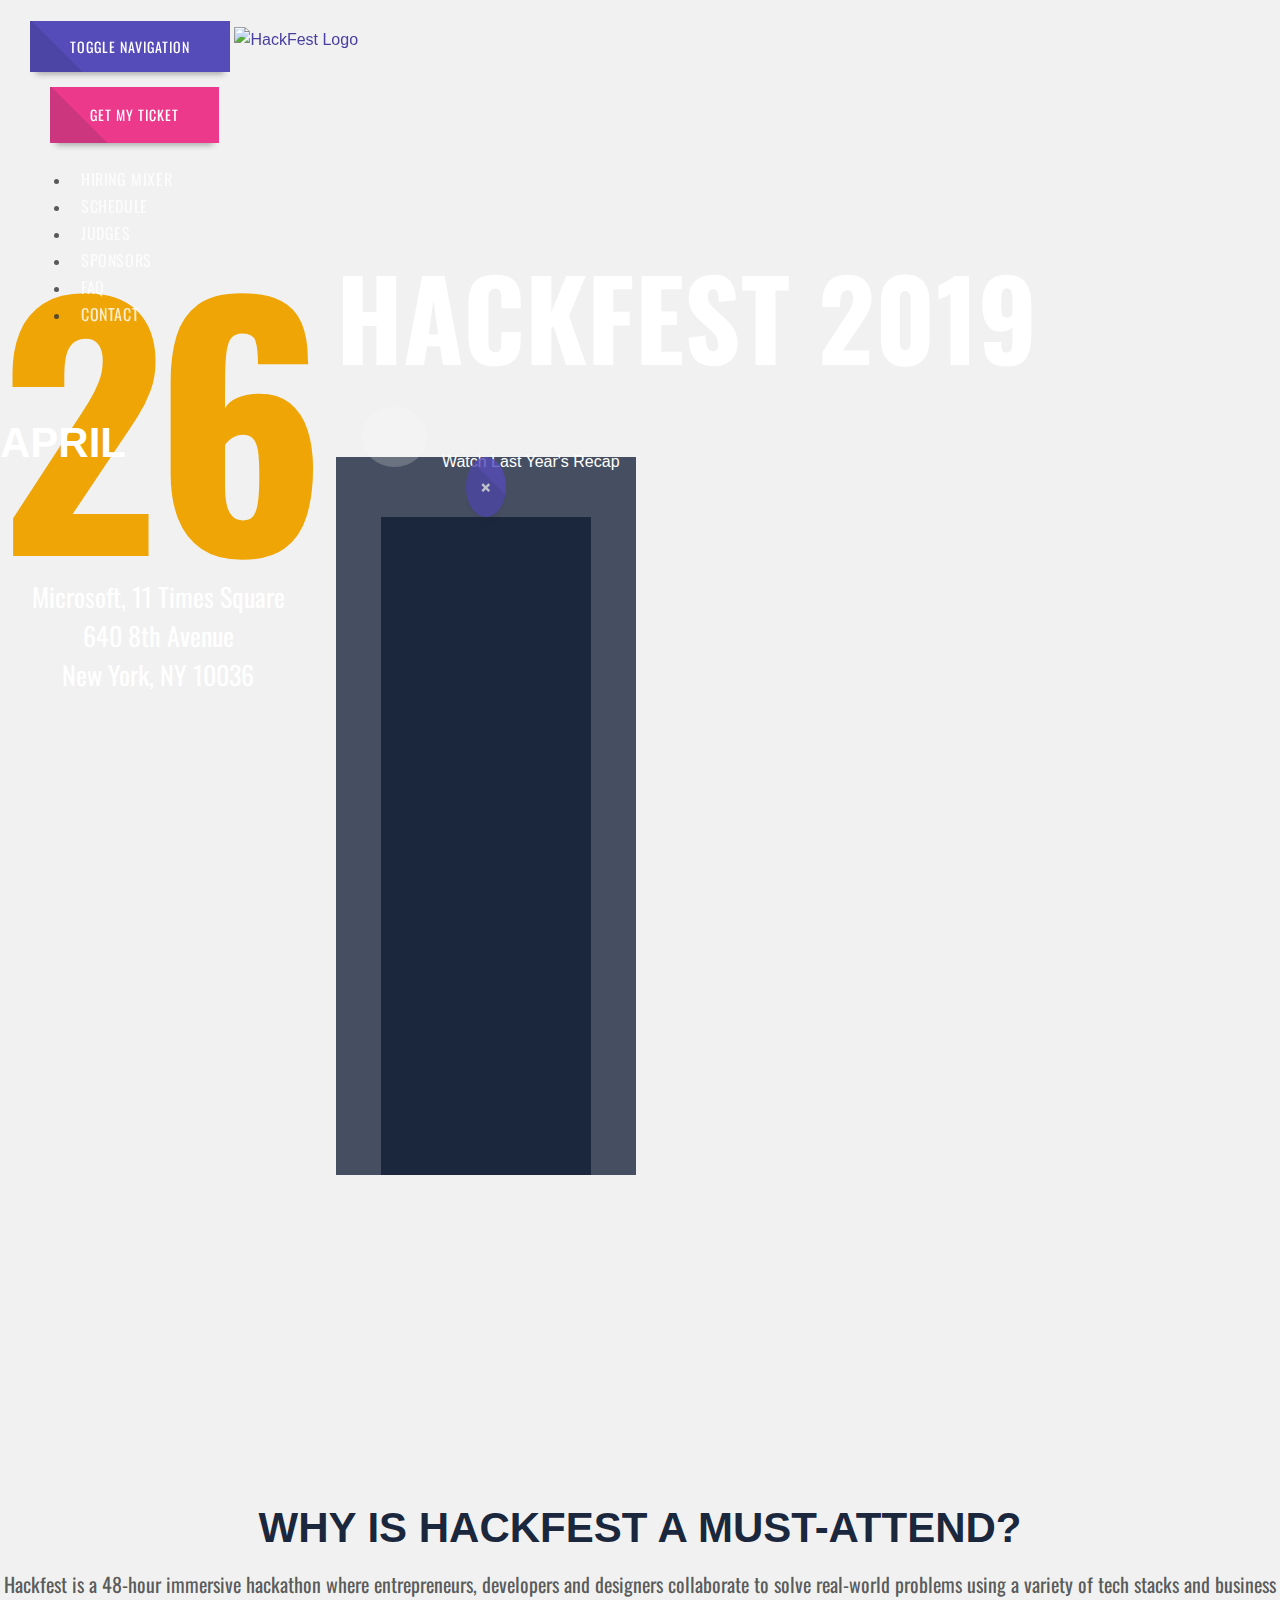
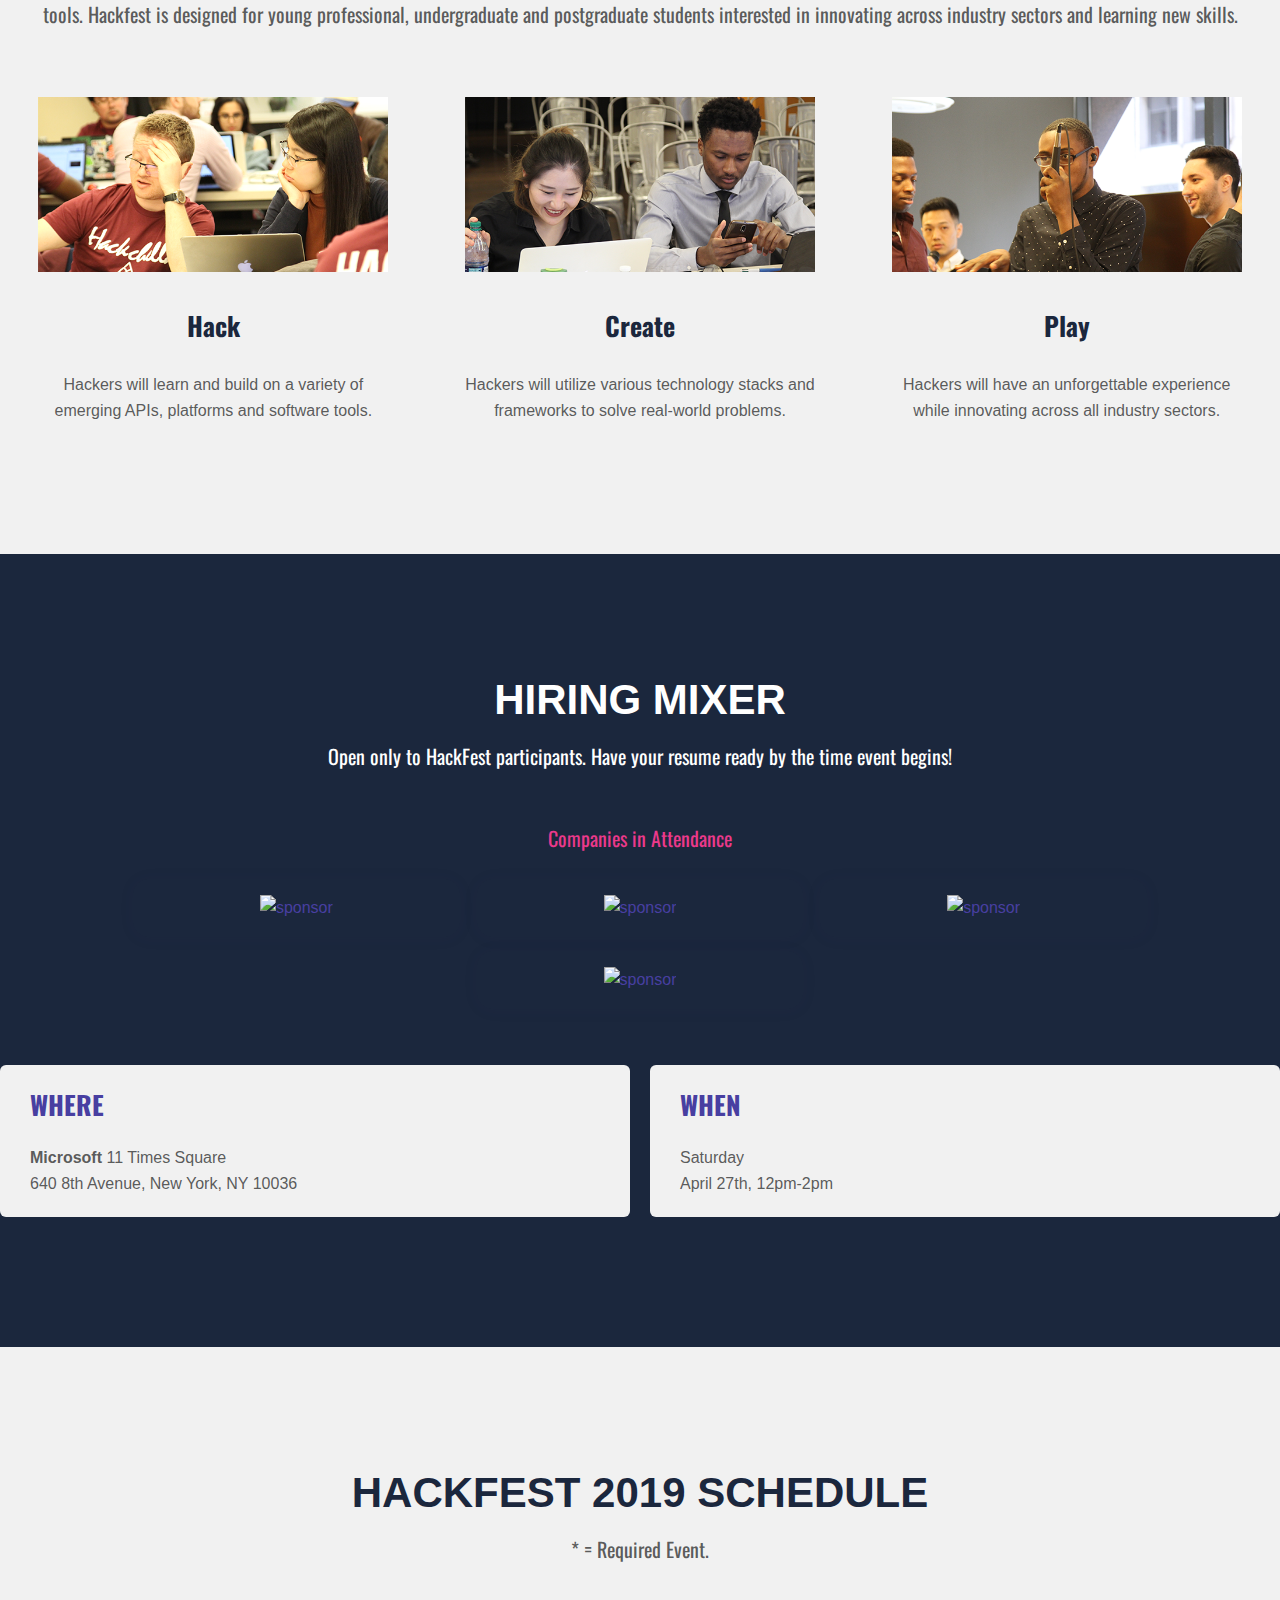
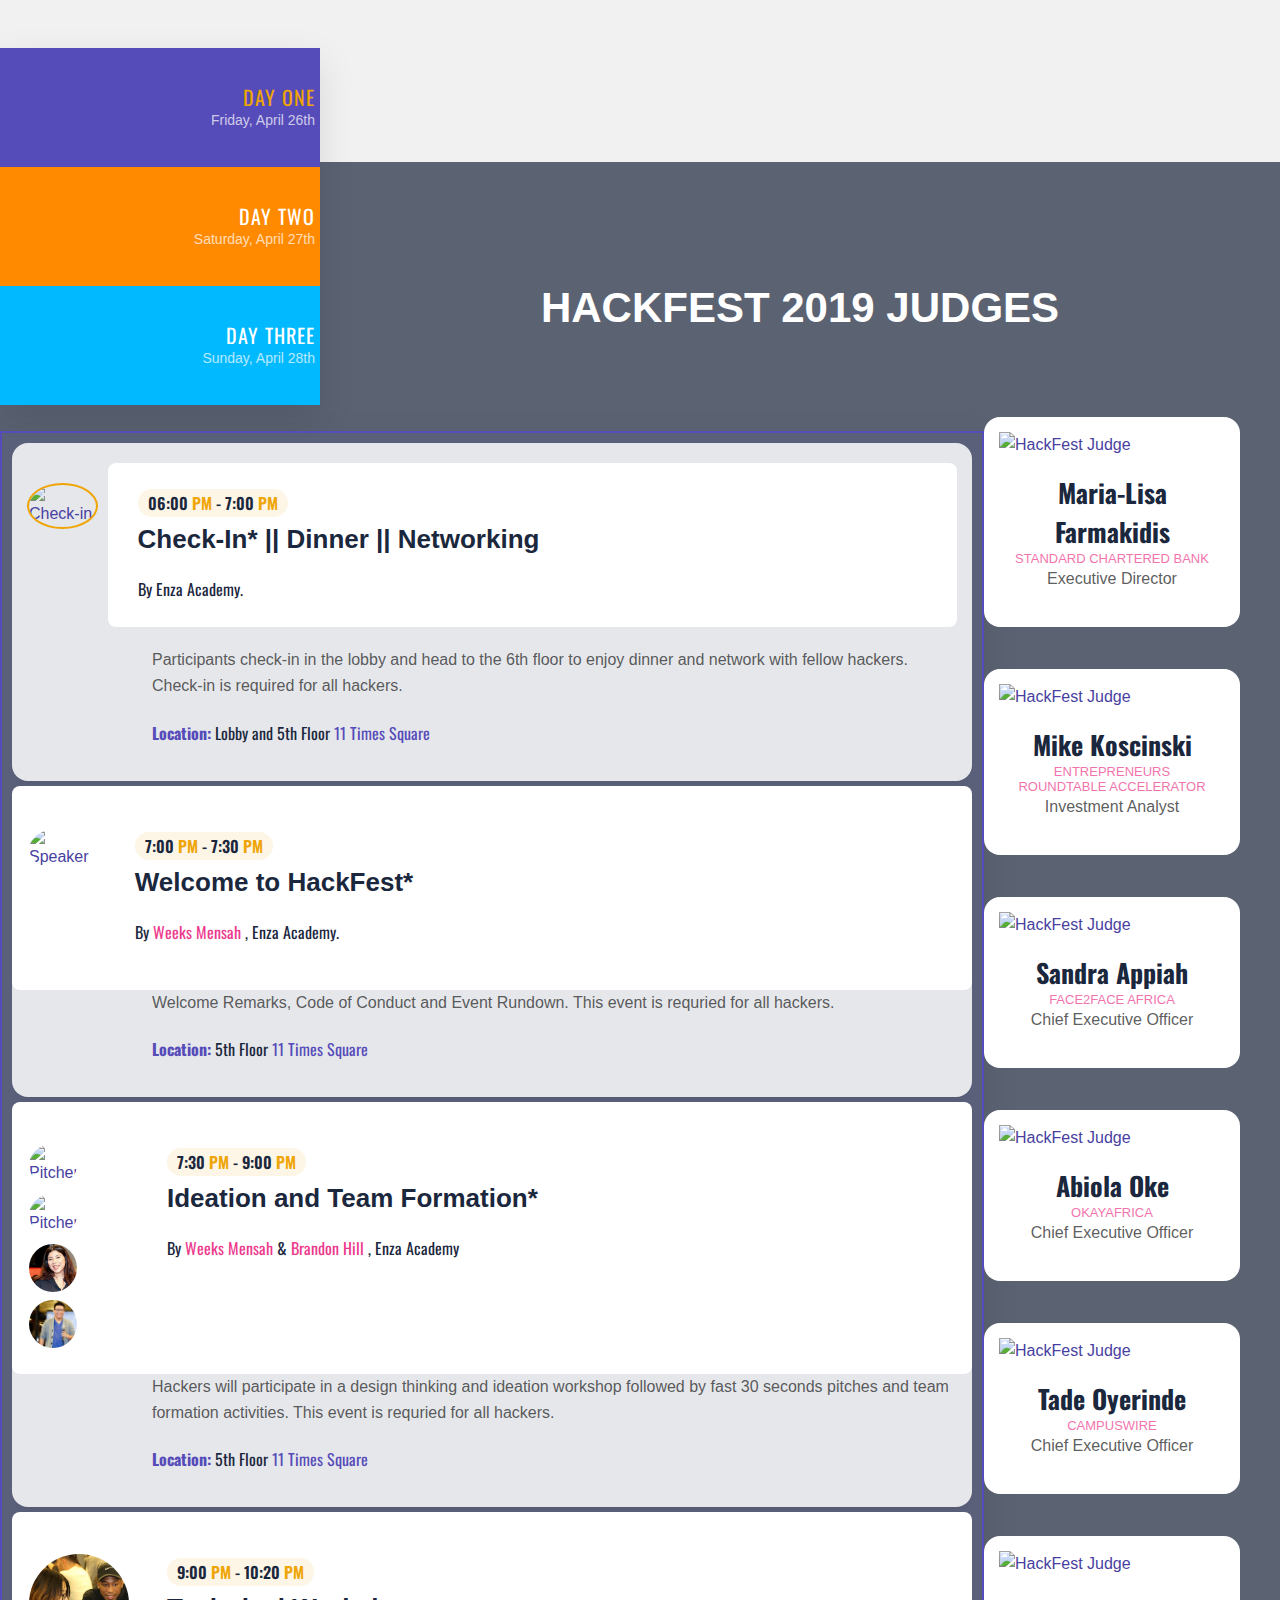
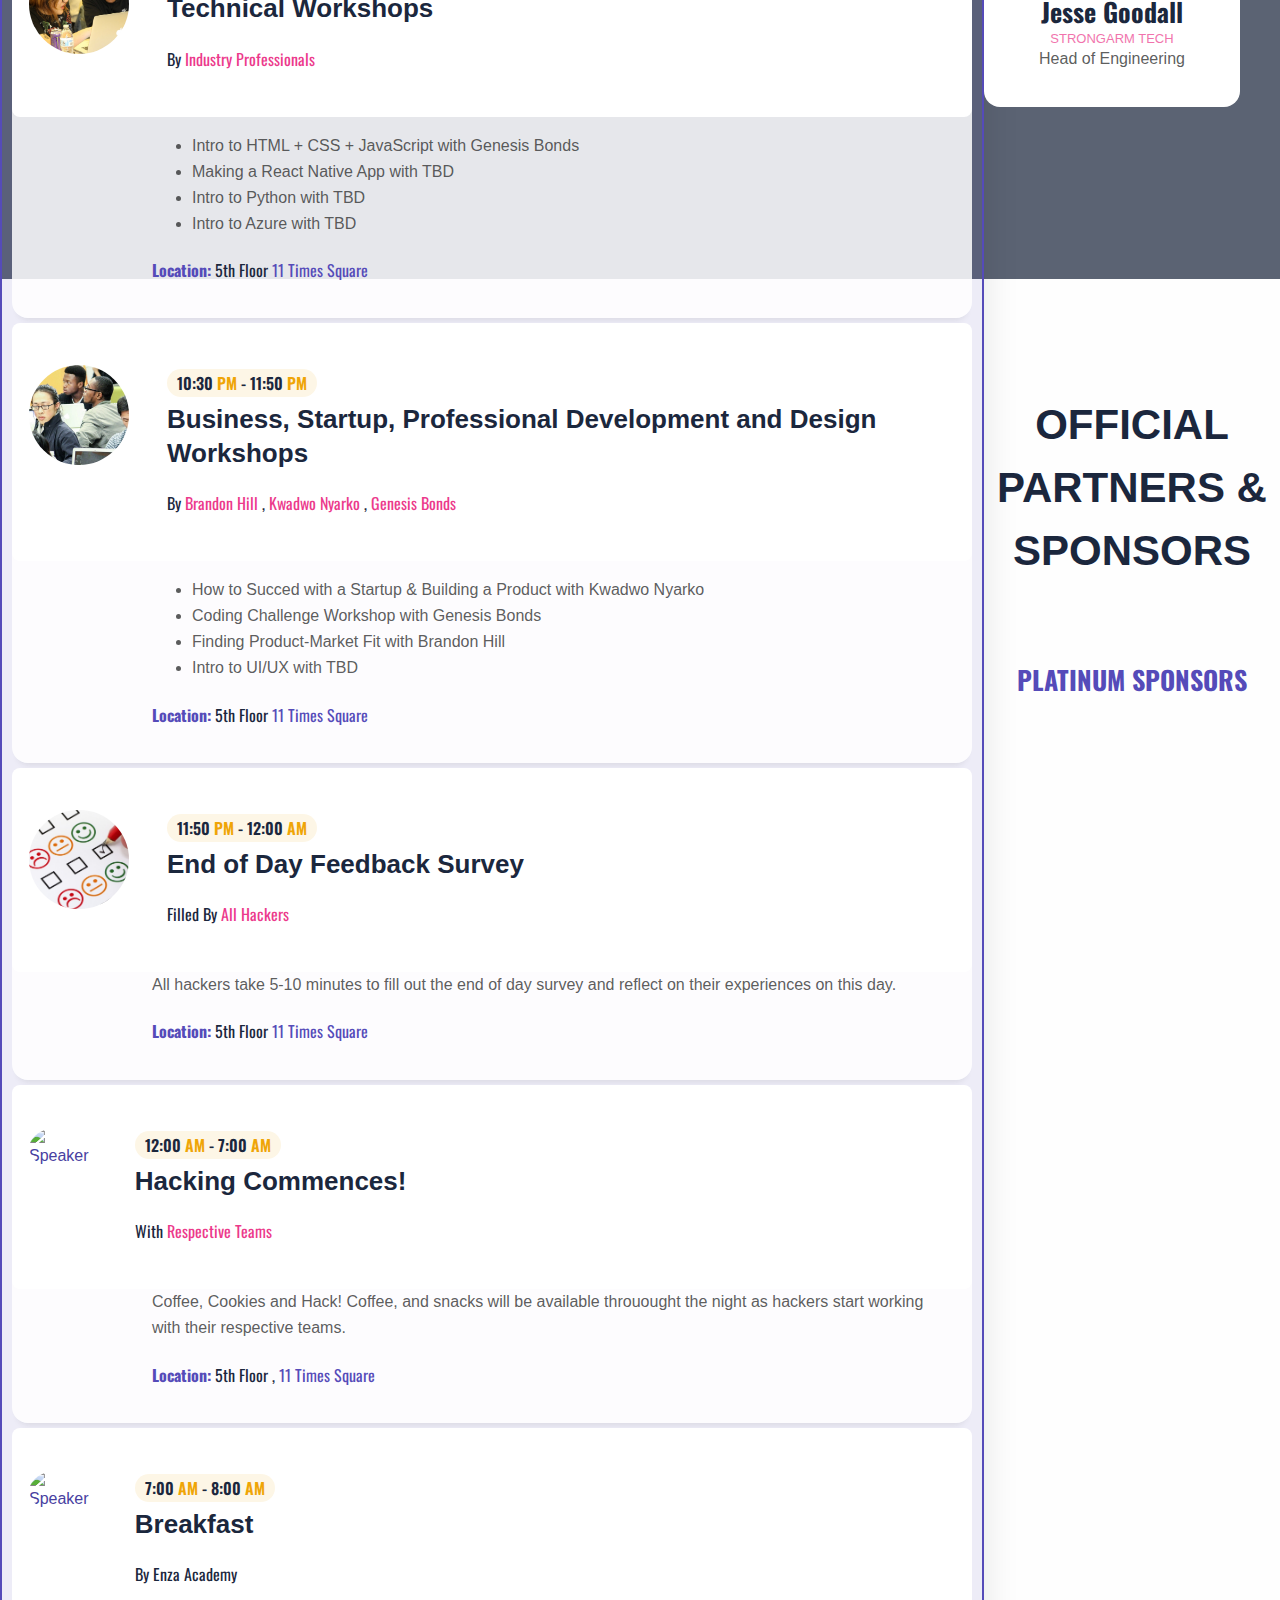
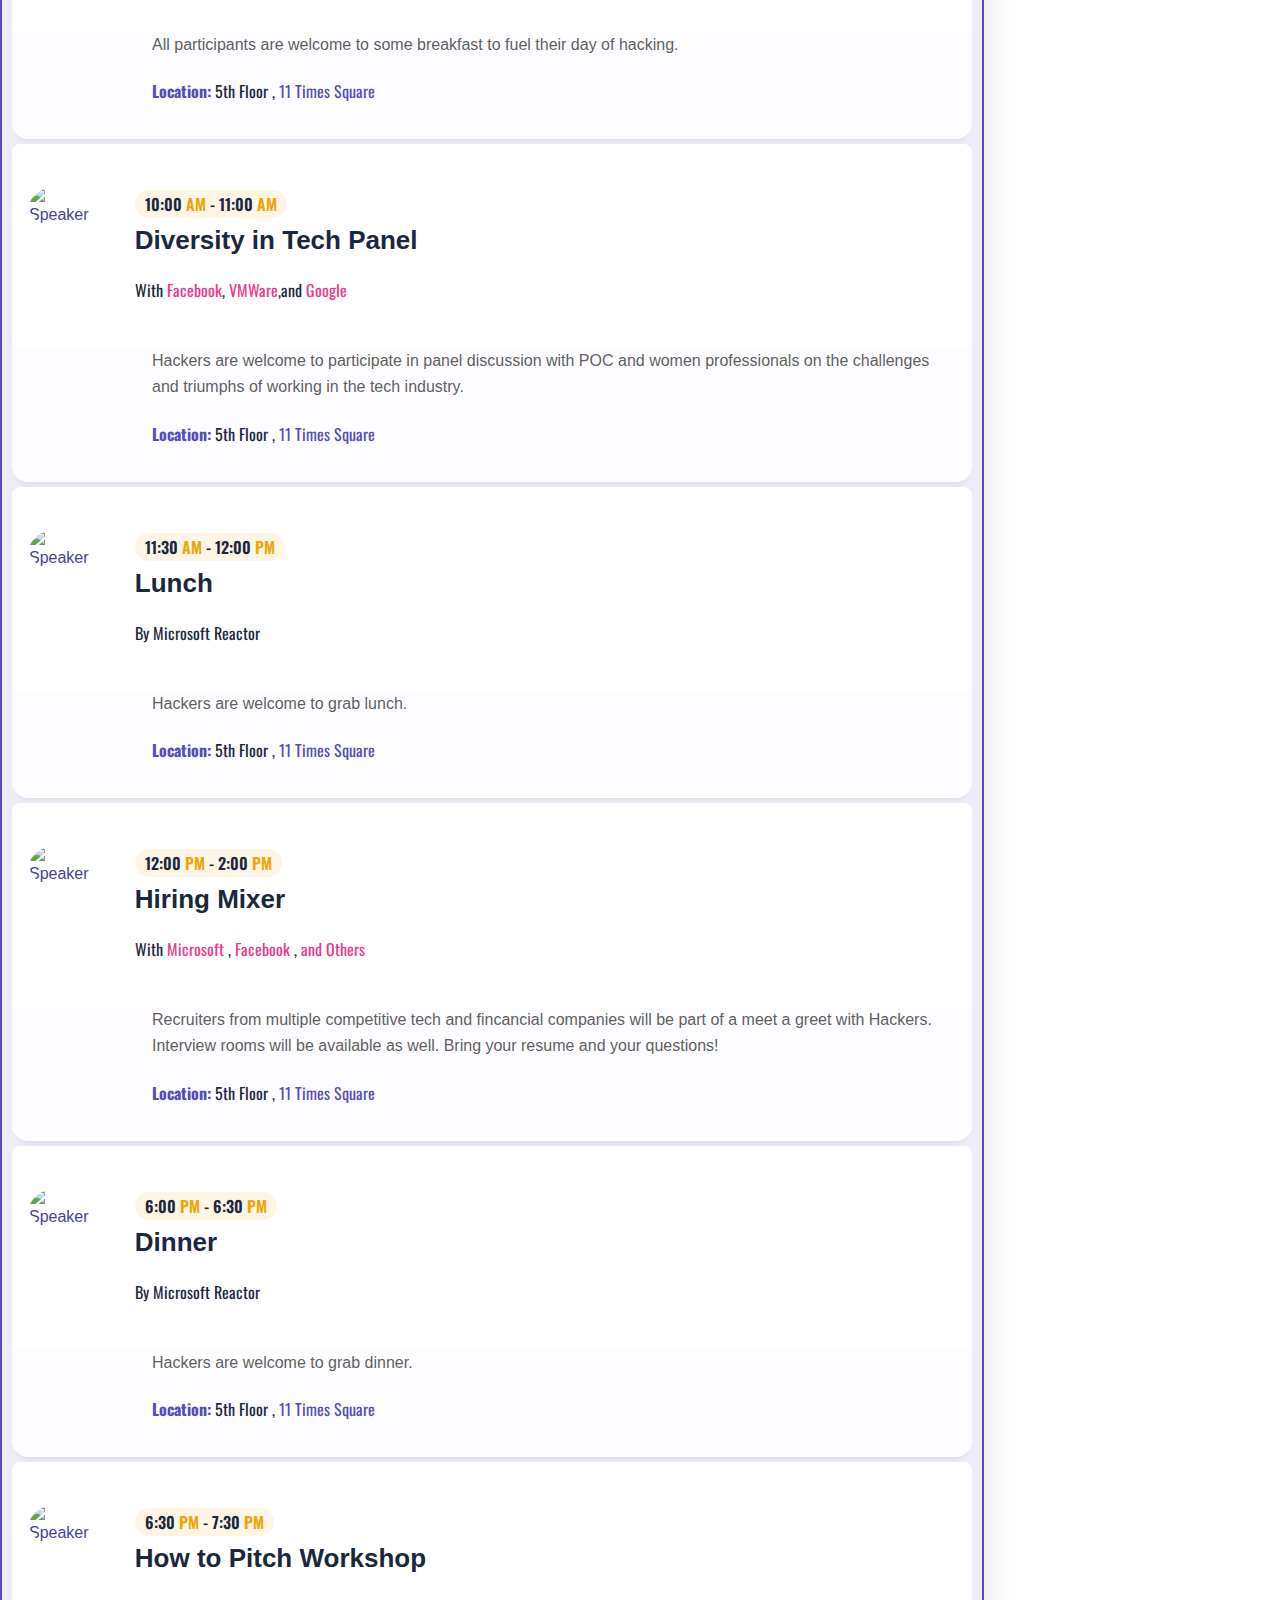
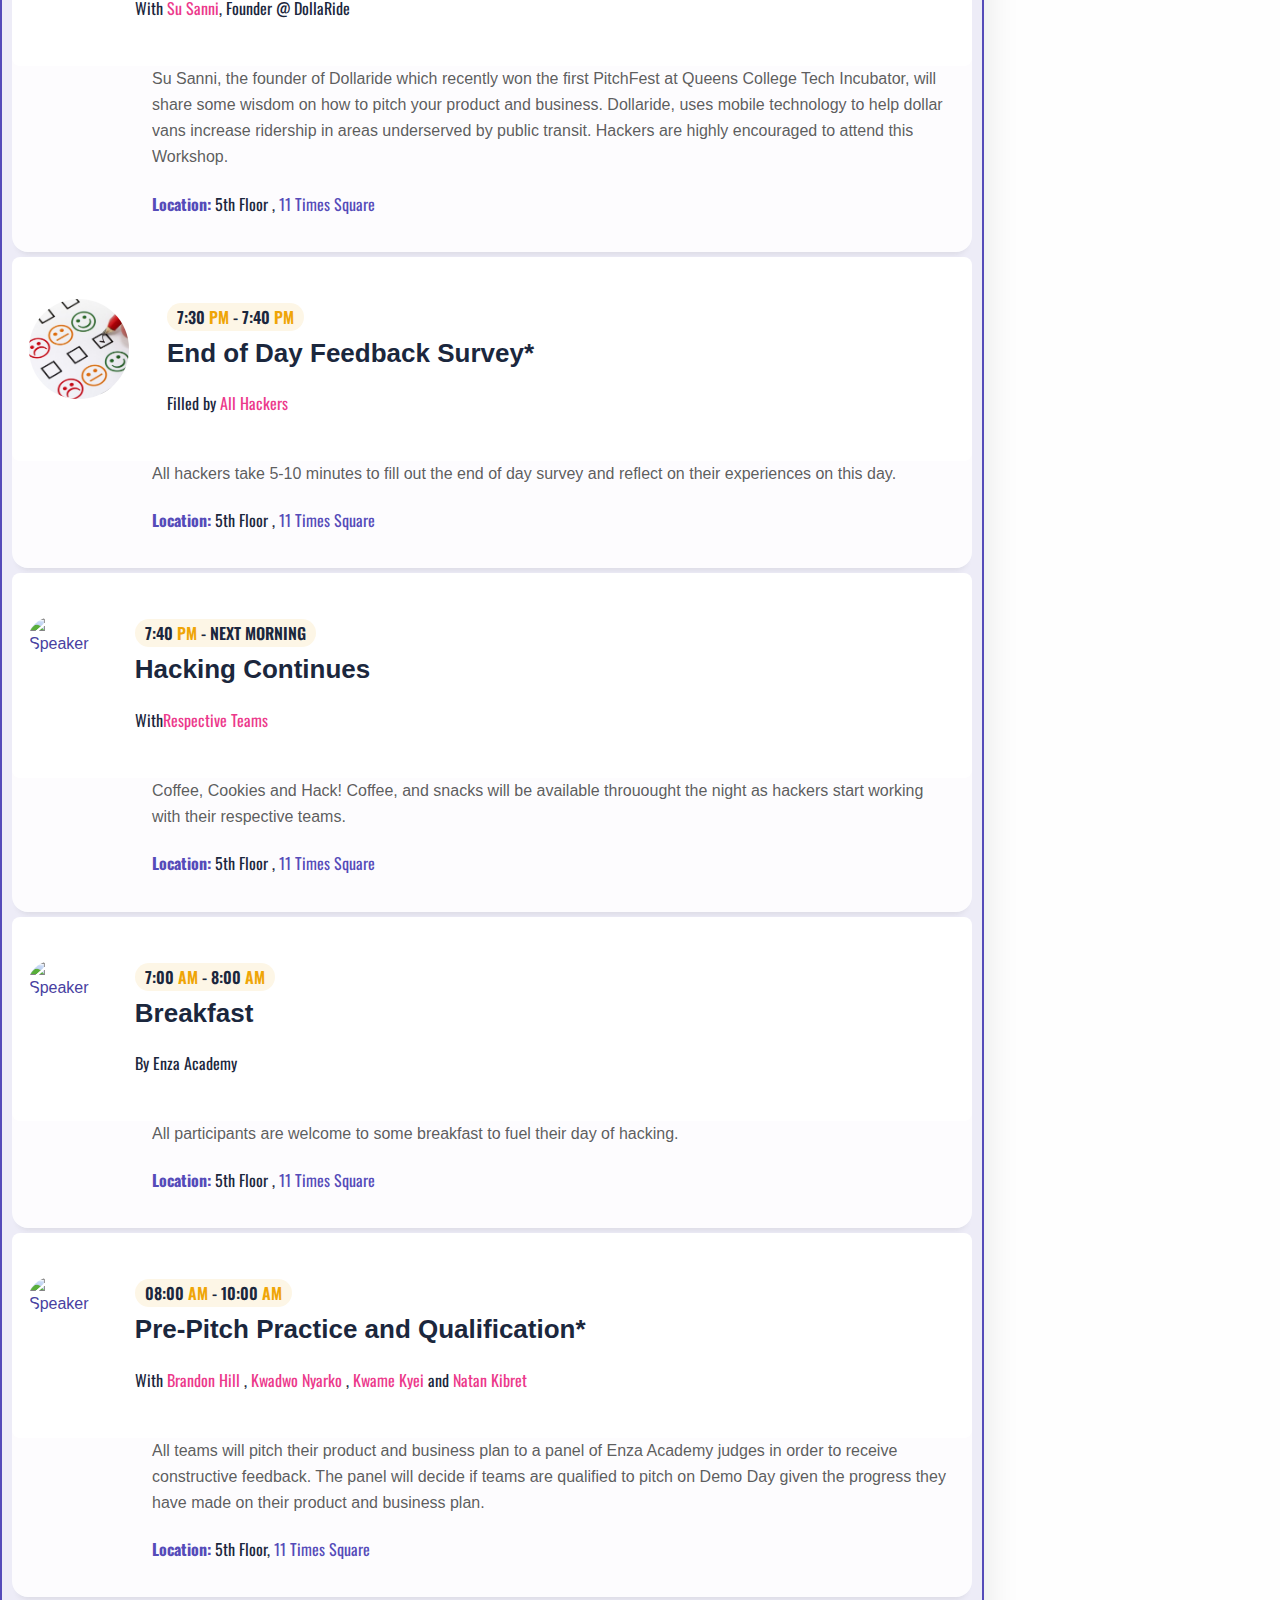
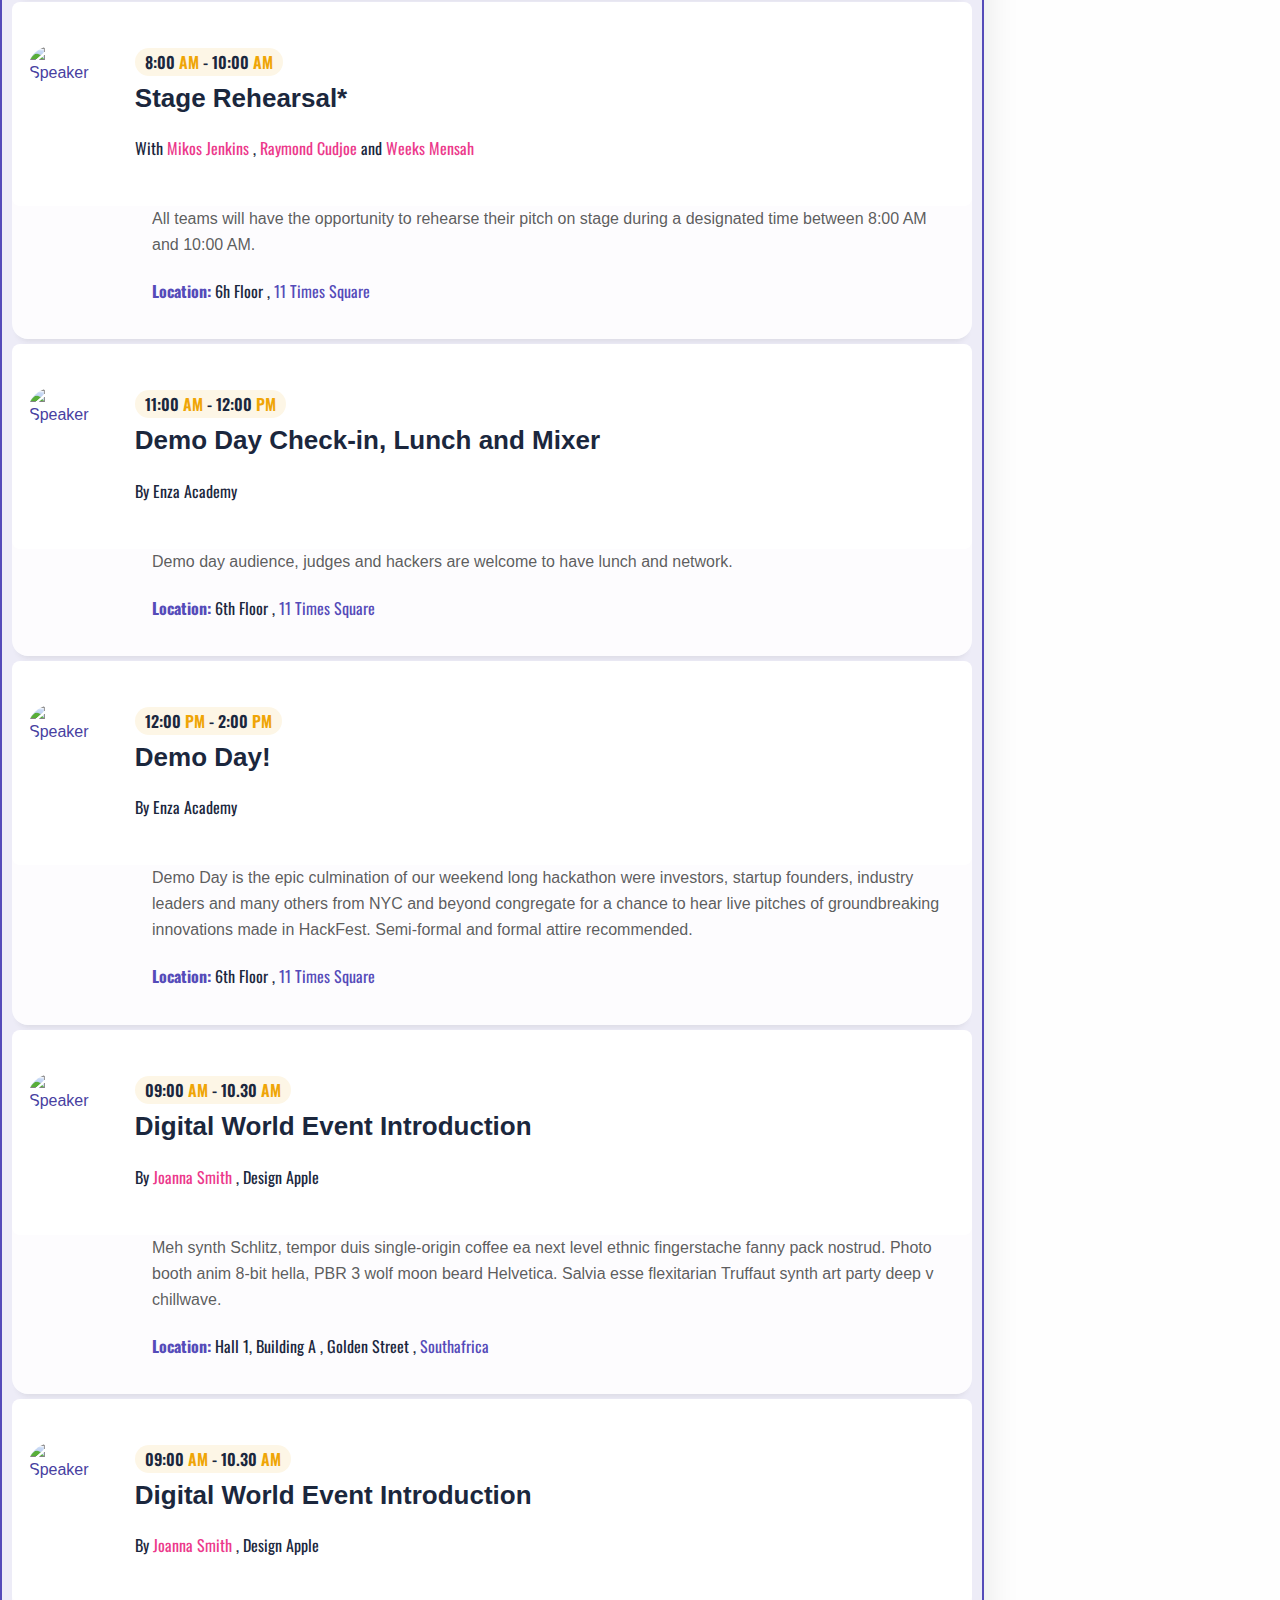
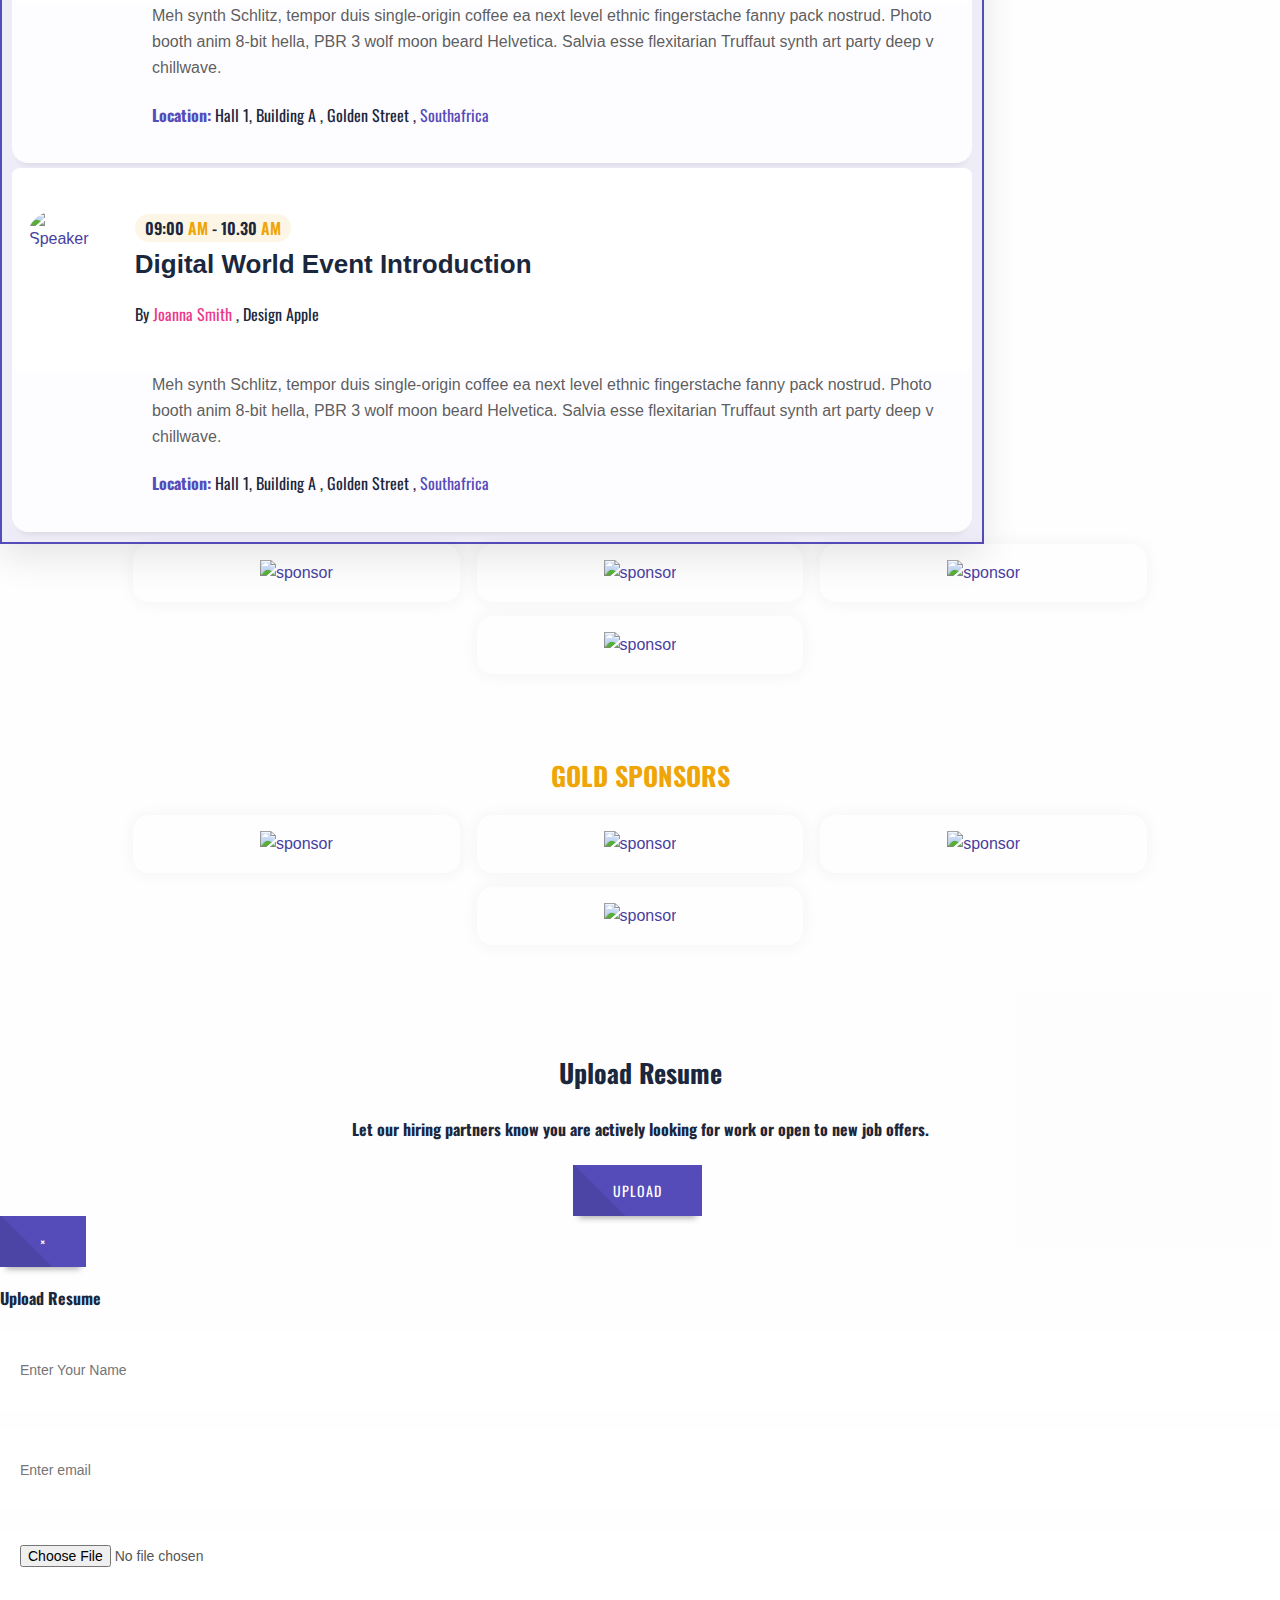
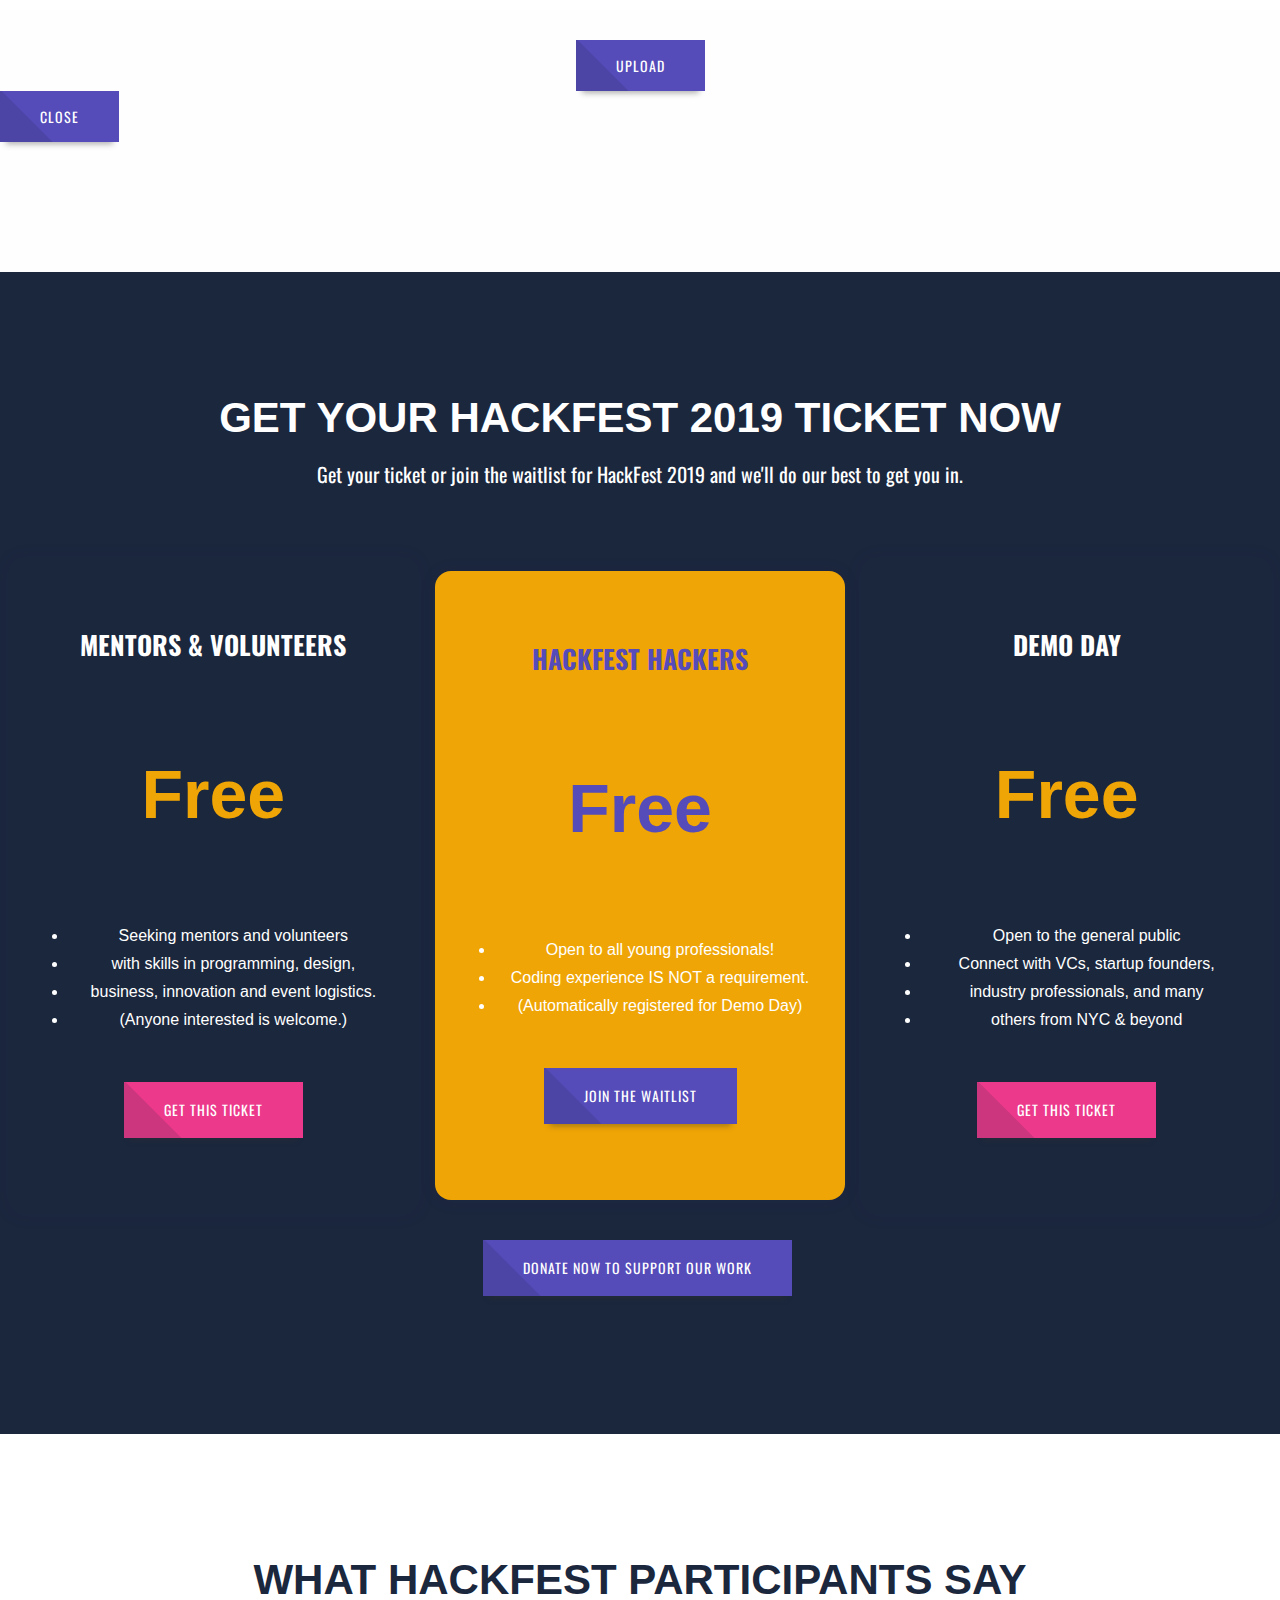
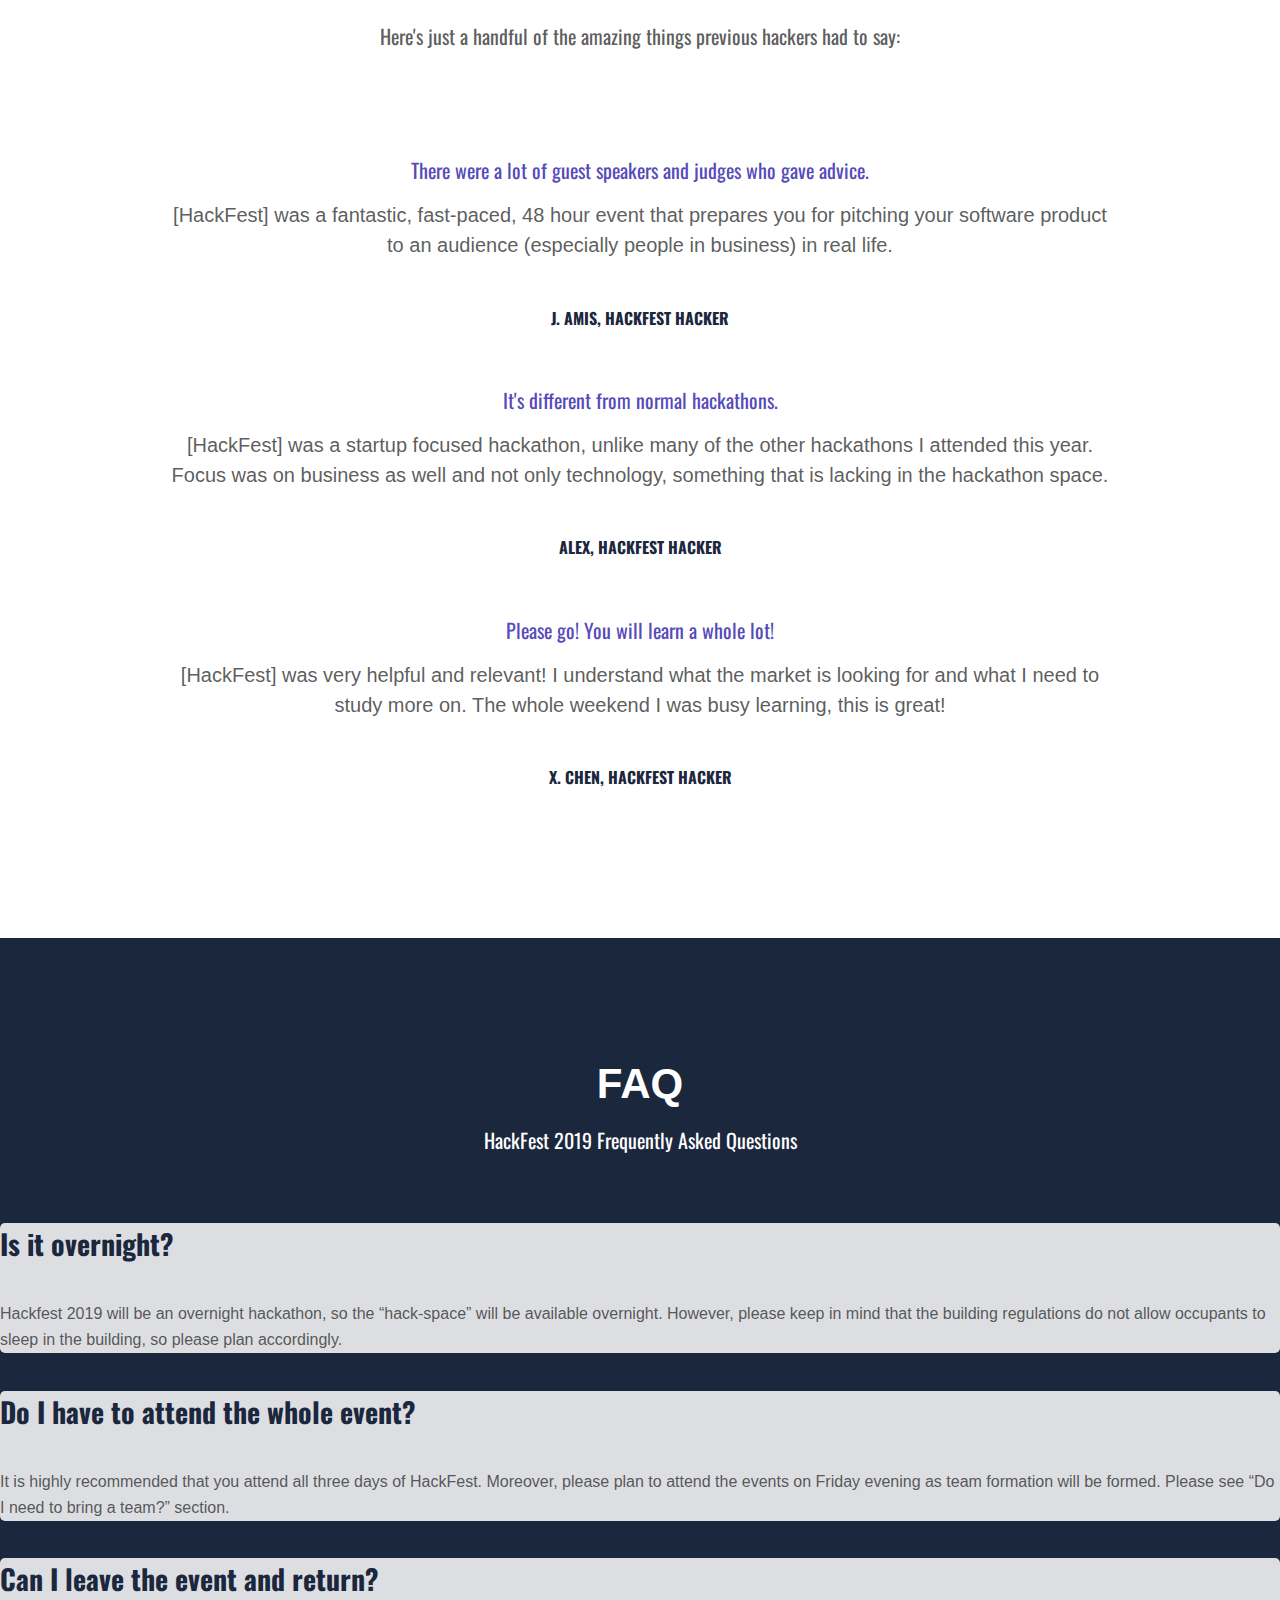
==== commit 018cf5c8: "update speaker company" ====
--- a/index.html
+++ b/index.html
@@ -161,7 +161,7 @@
 										<div id="lgx-countdown" data-date="2019/4/26 18:00:00"></div>
 									</div>
 									<h3 class="subtitle"></h3>
-									<h1 class="title">HackFest '19</h1>
+									<h1 class="title">HackFest 2019</h1>
 									<div class="action-area">
 										<div class="lgx-video-area">
 											<p class="video-area"><a id="myModalLabel" class="icon" href="#" data-toggle="modal" data-target="#lgx-modal">
@@ -1052,7 +1052,7 @@
 				<div class="row">
 					<div class="col-xs-12">
 						<div class="lgx-heading lgx-heading-white">
-							<h2 class="heading">HackFest '19 Judges</h2>
+							<h2 class="heading">HackFest 2019 Judges</h2>
 						</div>
 					</div>
 				</div>
@@ -1064,7 +1064,7 @@
 								<a class="profile-img" href="#"><img src="assets/img/judge-maria-lisa-farmakidis.jpg" alt="HackFest Judge"/></a>
 								<figcaption>
 									<div class="social-group">
-										<a class="sp-in" href="https://www.linkedin.com/in/maria-lisa-farmakidis-880329/"><i class="fa fa-linkedin"></i></a>
+										<a class="sp-in" href="https://www.linkedin.com/in/maria-lisa-farmakidis-880329/" target="blank"><i class="fa fa-linkedin"></i></a>
 									</div>
 									<div class="speaker-info">
 										<h3 class="title"><a href="#">Maria-Lisa Farmakidis</a></h3>
@@ -1081,11 +1081,11 @@
 								<a class="profile-img" href="#"><img src="assets/img/judge-mike-koscinski.jpg" alt="HackFest Judge"/></a>
 								<figcaption>
 									<div class="social-group">
-										<a class="sp-in" href="https://www.linkedin.com/in/michaelkoscinski/"><i class="fa fa-linkedin"></i></a>
+										<a class="sp-in" href="https://www.linkedin.com/in/michaelkoscinski/" target="blank"><i class="fa fa-linkedin"></i></a>
 									</div>
 									<div class="speaker-info">
 										<h3 class="title"><a href="#">Mike Koscinski</a></h3>
-										<h4 class="subtitle">ERA</h4>
+										<h4 class="subtitle">Entrepreneurs Roundtable Accelerator</h4>
 										<p>Investment Analyst</p>
 									</div>
 								</figcaption>
@@ -1095,10 +1095,10 @@
 					<div class="col-xs-12 col-sm-6 col-md-4">
 						<div class="lgx-single-speaker2 lgx-single-speaker3">
 							<figure>
-								<a class="profile-img" href="https://www.linkedin.com/in/sandra-appiah-7576a921/"><img src="assets/img/judge-sandra-appiah.jpg" alt="HackFest Judge"/></a>
+								<a class="profile-img" href="https://www.linkedin.com/in/sandra-appiah-7576a921/" target="blank"><img src="assets/img/judge-sandra-appiah.jpg" alt="HackFest Judge"/></a>
 								<figcaption>
 									<div class="social-group">
-										<a class="sp-in" href="https://www.linkedin.com/in/sandra-appiah-7576a921/"><i class="fa fa-linkedin"></i></a>
+										<a class="sp-in" href="https://www.linkedin.com/in/sandra-appiah-7576a921/" target="blank"><i class="fa fa-linkedin"></i></a>
 									</div>
 									<div class="speaker-info">
 										<h3 class="title"><a href="#">Sandra Appiah</a></h3>
@@ -1115,7 +1115,7 @@
 								<a class="profile-img" href="#"><img src="assets/img/judge-abiola-oke.jpg" alt="HackFest Judge"/></a>
 								<figcaption>
 									<div class="social-group">
-										<a class="sp-in" href="https://www.linkedin.com/in/abiolaoke/"><i class="fa fa-linkedin"></i></a>
+										<a class="sp-in" href="https://www.linkedin.com/in/abiolaoke/" target="blank"><i class="fa fa-linkedin"></i></a>
 									</div>
 									<div class="speaker-info">
 										<h3 class="title"><a href="#">Abiola Oke</a></h3>
@@ -1132,7 +1132,7 @@
 								<a class="profile-img" href="#"><img src="assets/img/judge-tade-oyerinde.jpg" alt="HackFest Judge"/></a>
 								<figcaption>
 									<div class="social-group">
-										<a class="sp-in" href="https://www.linkedin.com/in/tadeoyerinde/"><i class="fa fa-linkedin"></i></a>
+										<a class="sp-in" href="https://www.linkedin.com/in/tadeoyerinde/" target="blank"><i class="fa fa-linkedin"></i></a>
 									</div>
 									<div class="speaker-info">
 										<h3 class="title"><a href="#">Tade Oyerinde</a></h3>
@@ -1149,7 +1149,7 @@
 								<a class="profile-img" href="#"><img src="assets/img/judge-jesse-goodall.jpg" alt="HackFest Judge"/></a>
 								<figcaption>
 									<div class="social-group">
-										<a class="sp-in" href="https://www.linkedin.com/in/goodalljesse/"><i class="fa fa-linkedin"></i></a>
+										<a class="sp-in" href="https://www.linkedin.com/in/goodalljesse/" target="blank"><i class="fa fa-linkedin"></i></a>
 									</div>
 									<div class="speaker-info">
 										<h3 class="title"><a href="#">Jesse Goodall</a></h3>
@@ -1214,13 +1214,13 @@
 						<h3 class="sponsored-heading third-heading">Gold Sponsors</h3>
 							<div class="sponsors-area">
 								<div class="single">
-									<a class="" href="https://developers.facebook.com"><img src="assets/img/fb-logo.png" alt="sponsor"/></a>
+									<a class="" href="https://developers.facebook.com" target="blank"><img src="assets/img/fb-logo.png" alt="sponsor"/></a>
 								</div>
 								<div class="single">
-									<a class="" href="https://userpilot.com"><img src="assets/img/userpilot-logo.png" alt="sponsor"/></a>
+									<a class="" href="https://userpilot.com" target="blank"><img src="assets/img/userpilot-logo.png" alt="sponsor"/></a>
 								</div>
 								<div class="single">
-									<a class="" href="#"><img src="assets/img/insomnia-logo.png" alt="sponsor"/></a>
+									<a class="" href="https://insomniacookies.com/" target="blank"><img src="assets/img/insomnia-logo.png" alt="sponsor"/></a>
 								</div>
 								<div class="single">
 									<a class="" href="mailto:sponsorship@hackfestnyc.com?subject=We'd%20like%20to%20become%20a%20HackFest%20'19%20sponsor&body=Hey%20there%2C%20my%20company%20would%20like%20to%20sponsor%20HackFest%20'19.%0A%0AOur%20website%20is%3A%20%5B%20YOUR%20BUSINESS%20WEBSITE%5D%0A%0AAnd%20you%20call%20me%20directly%20at%3A%20%5BYOUR%20BUSINESS%20PHONE%20NUMBER%5D%0A%0AThank%20You%2C%0A%5BYOUR%20FULL%20NAME%5D"><img src="assets/img/sponsor-logo.png" alt="sponsor"/></a>
@@ -1296,7 +1296,7 @@
 					<div class="row">
 						<div class="col-xs-12">
 							<div class="lgx-heading lgx-heading-white">
-								<h2 class="heading">Get Your HackFest '19 Ticket Now</h2>
+								<h2 class="heading">Get Your HackFest 2019 Ticket Now</h2>
 								<h3 class="subheading">Get your ticket or join the waitlist for HackFest 2019 and we'll do our best to get you in.</h3>
 							</div>
 						</div>
--- a/assets/css/style.css
+++ b/assets/css/style.css
@@ -1,11 +1,13 @@
-.faq-heading{
-  font-family: Oswald,sans-serif;
-  font-size: 30px;
-  color:white;
+#hf-faq .panel-group .panel {
+  border-radius: 5px;
 }
-.faq-body{
-  font-family: Poppins,sans-serif;
-  font-weight: 100;
-  font-size: 20px;
-  color:white;
+
+#hf-faq .panel-title {
+  font-size: 28px;
+  line-height: normal !important;
 }
+
+#lgx-speakers .subtitle {
+	font-size: 13px;
+  line-height: normal !important;
+}
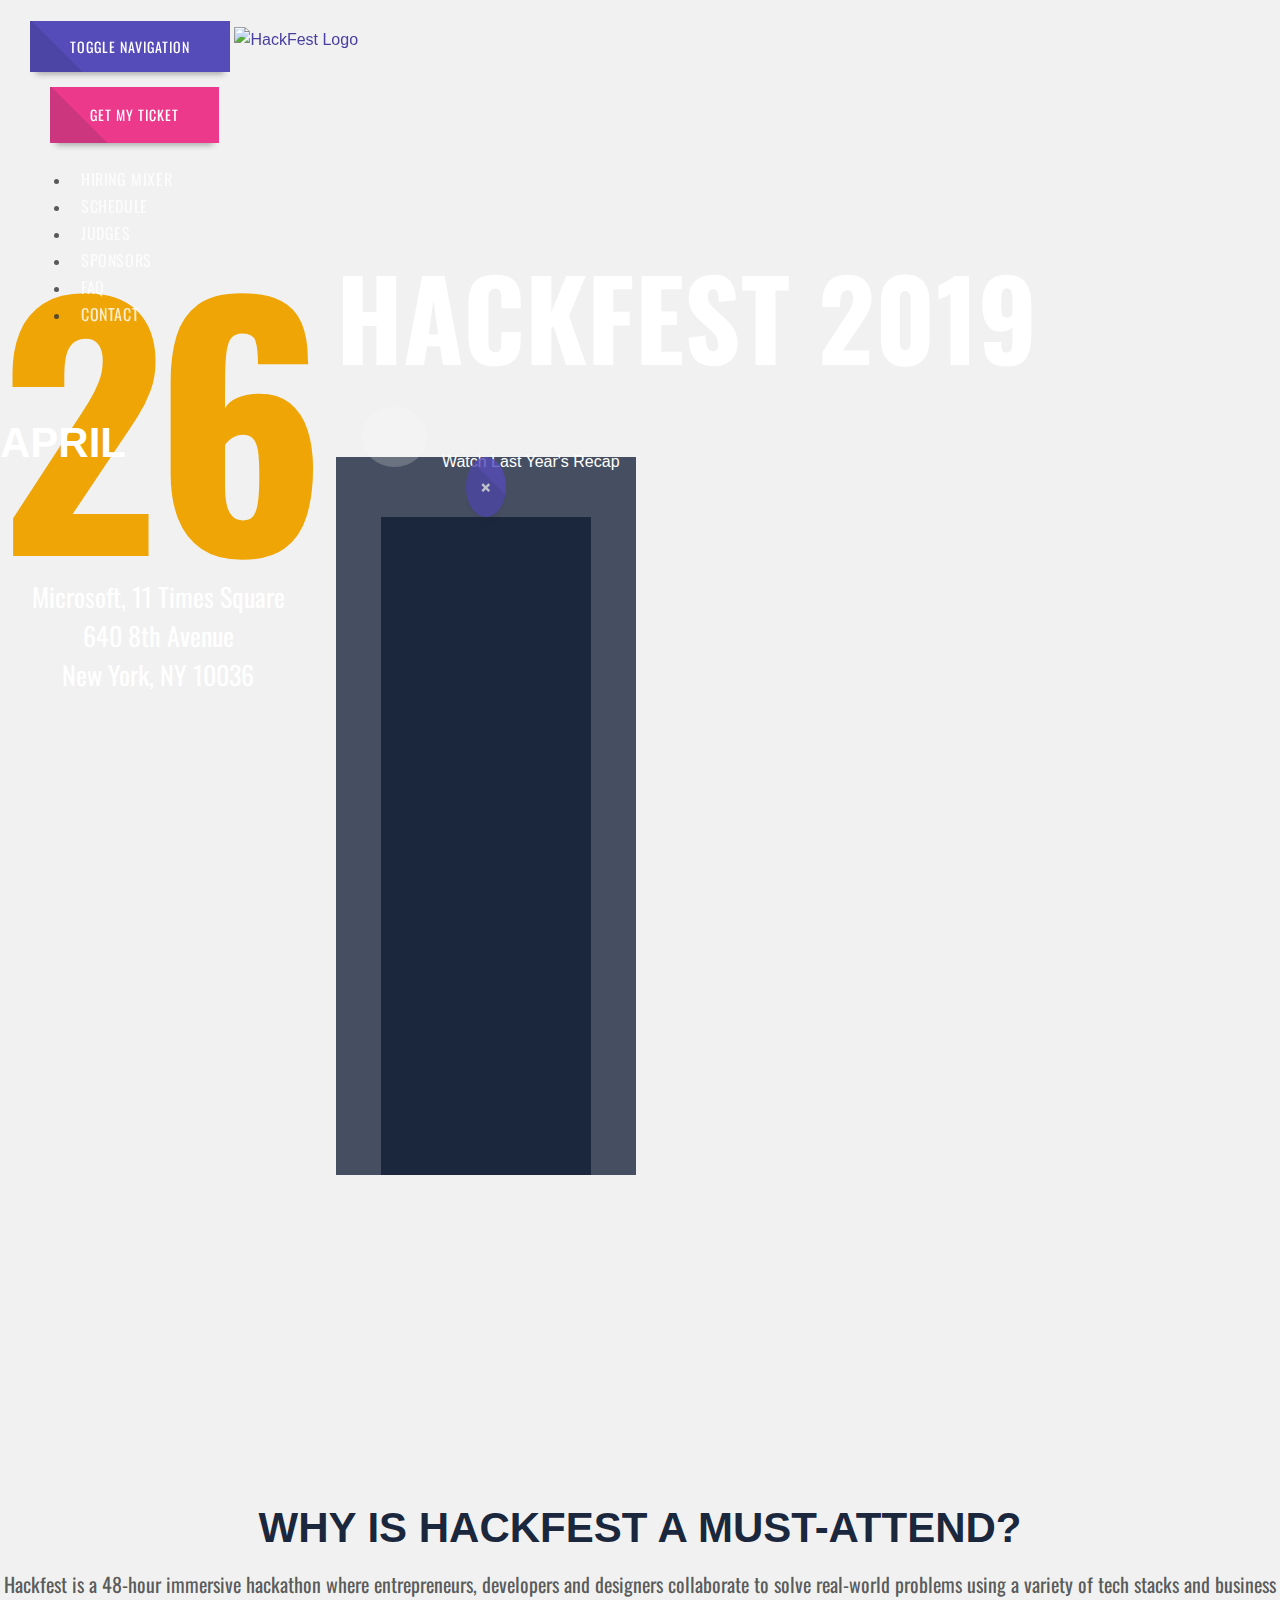
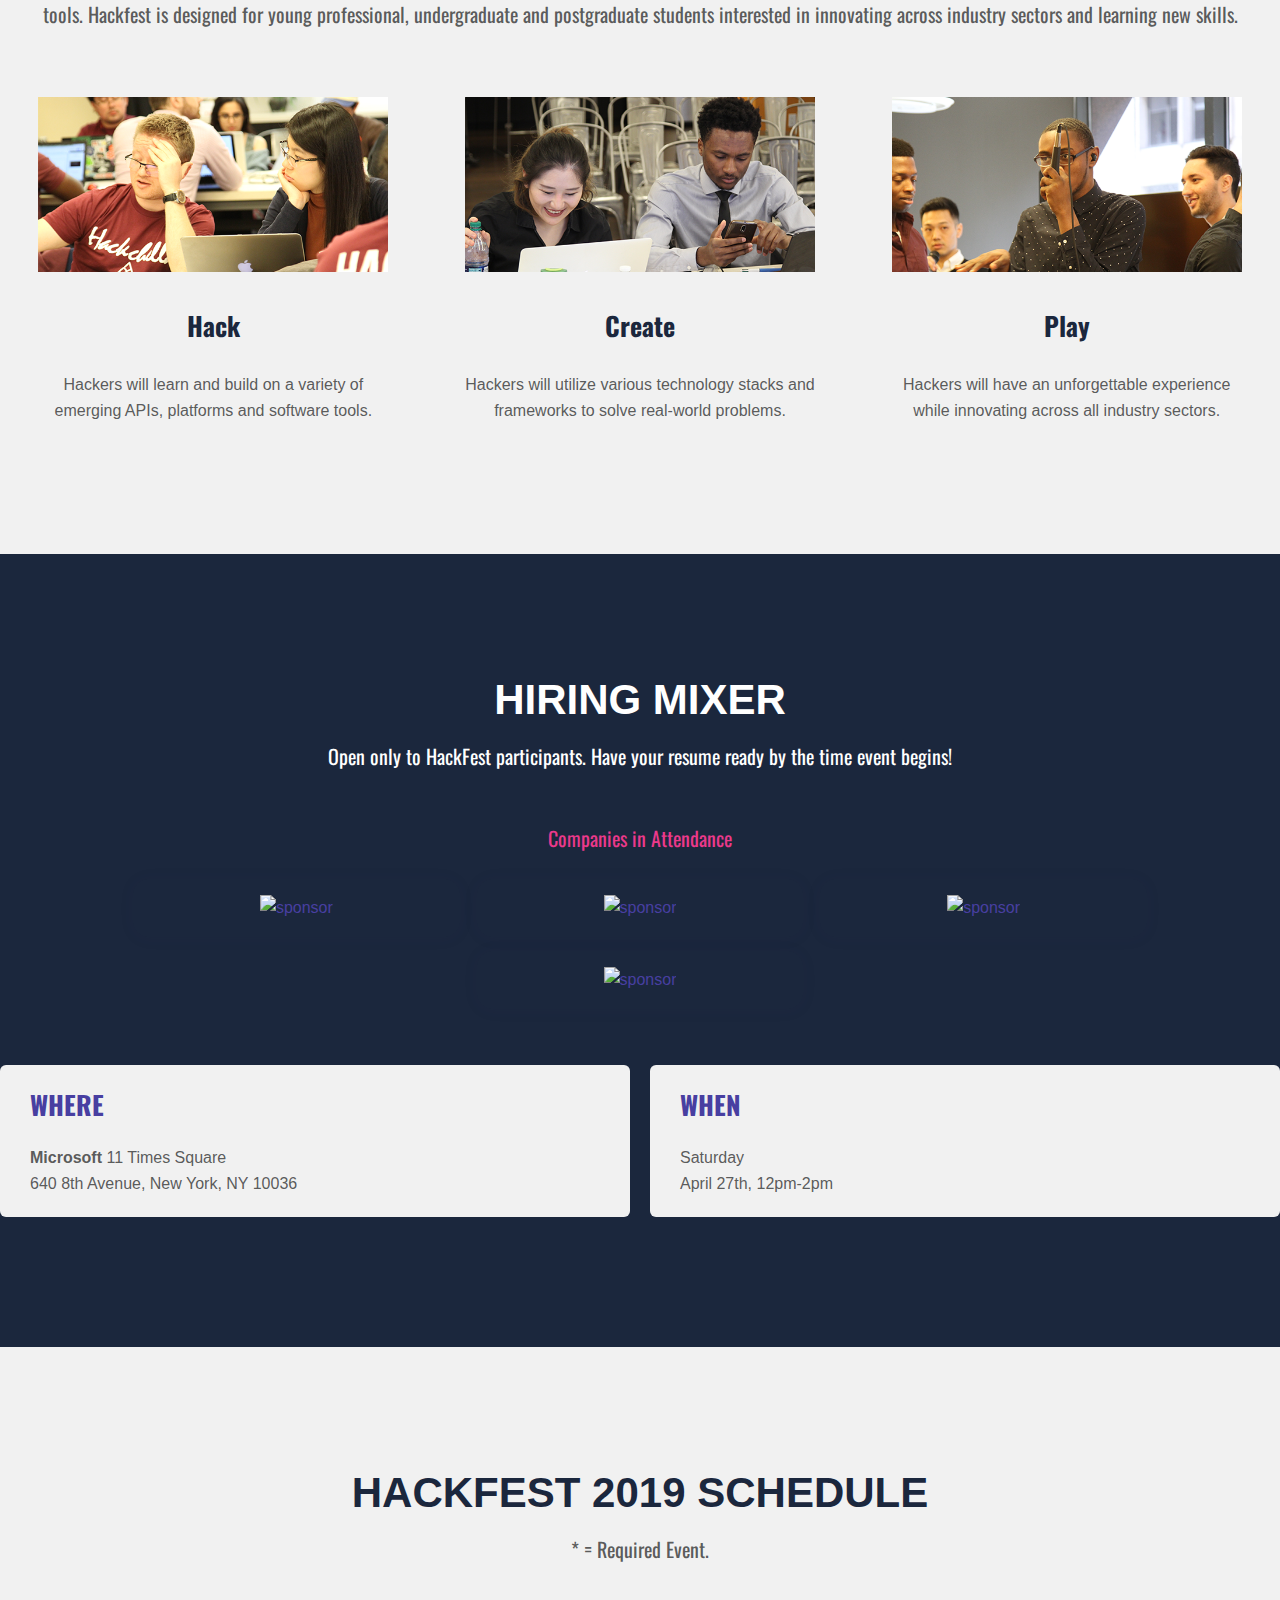
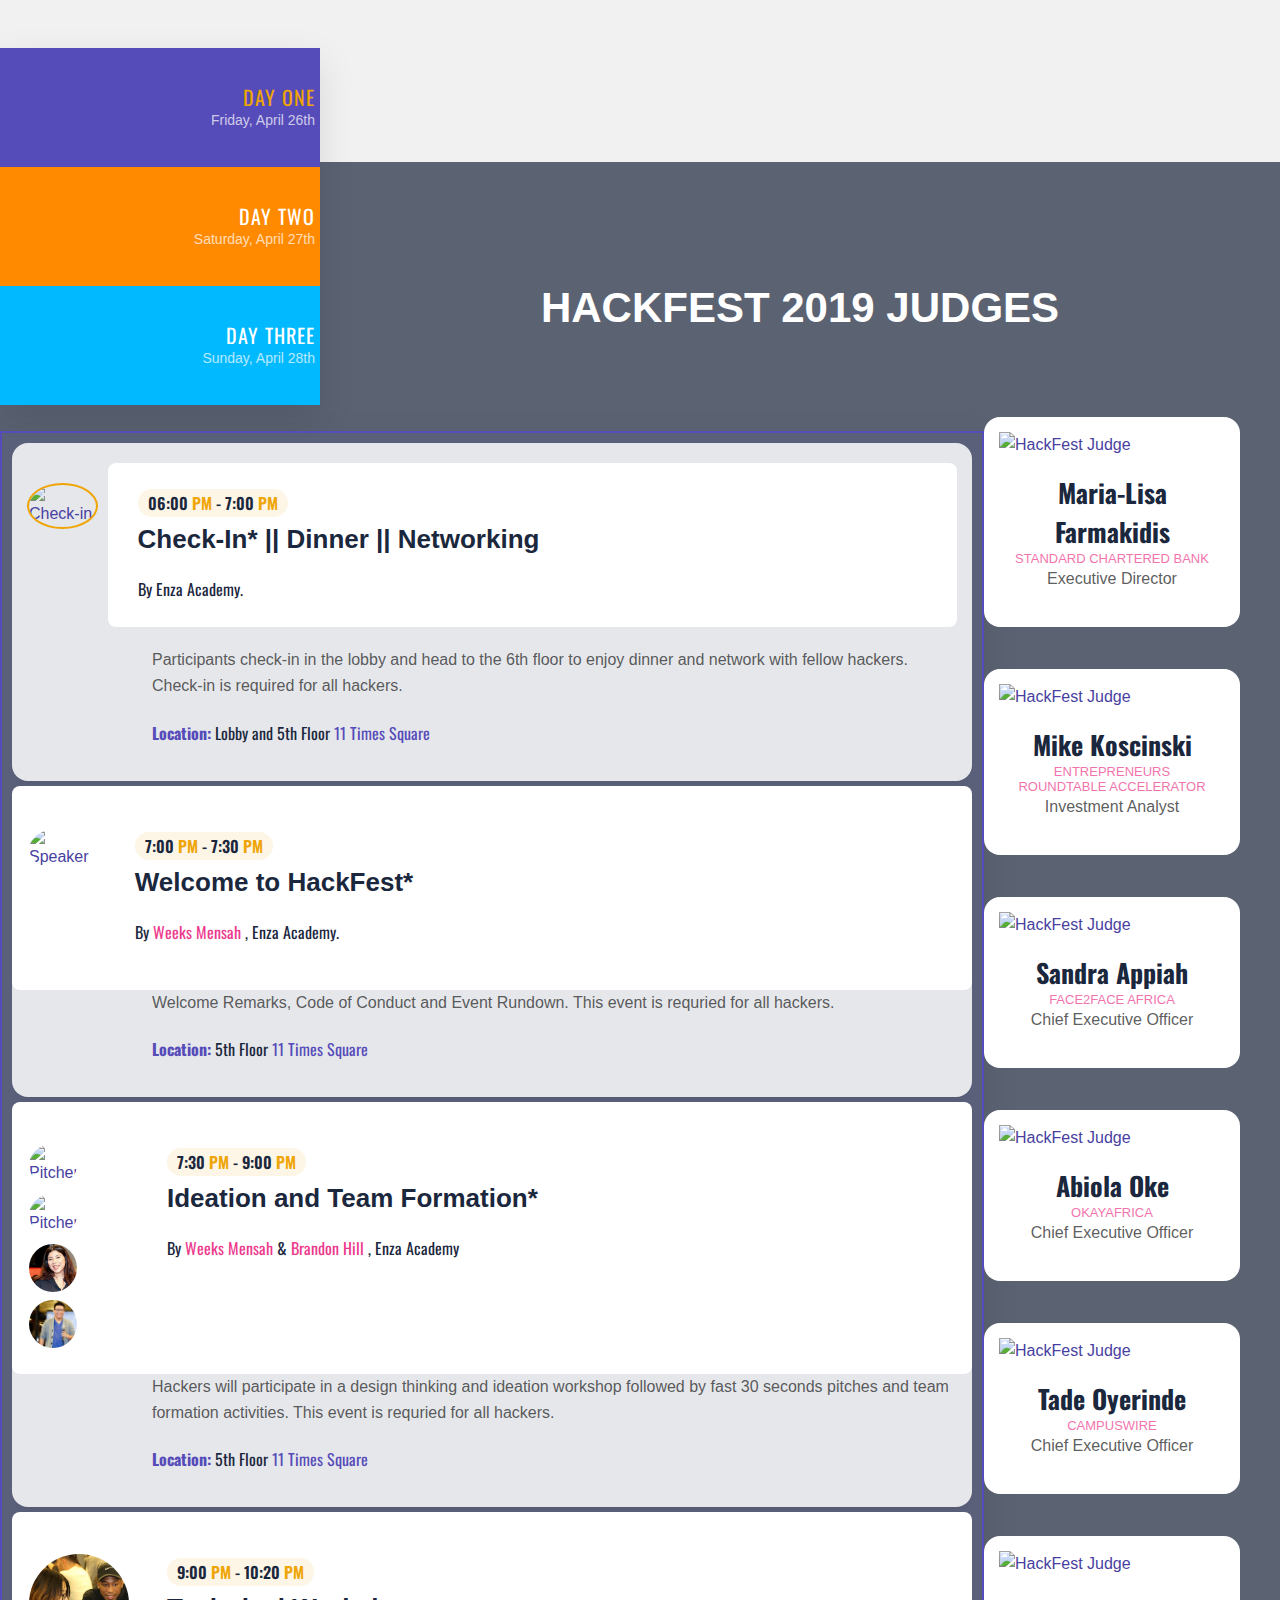
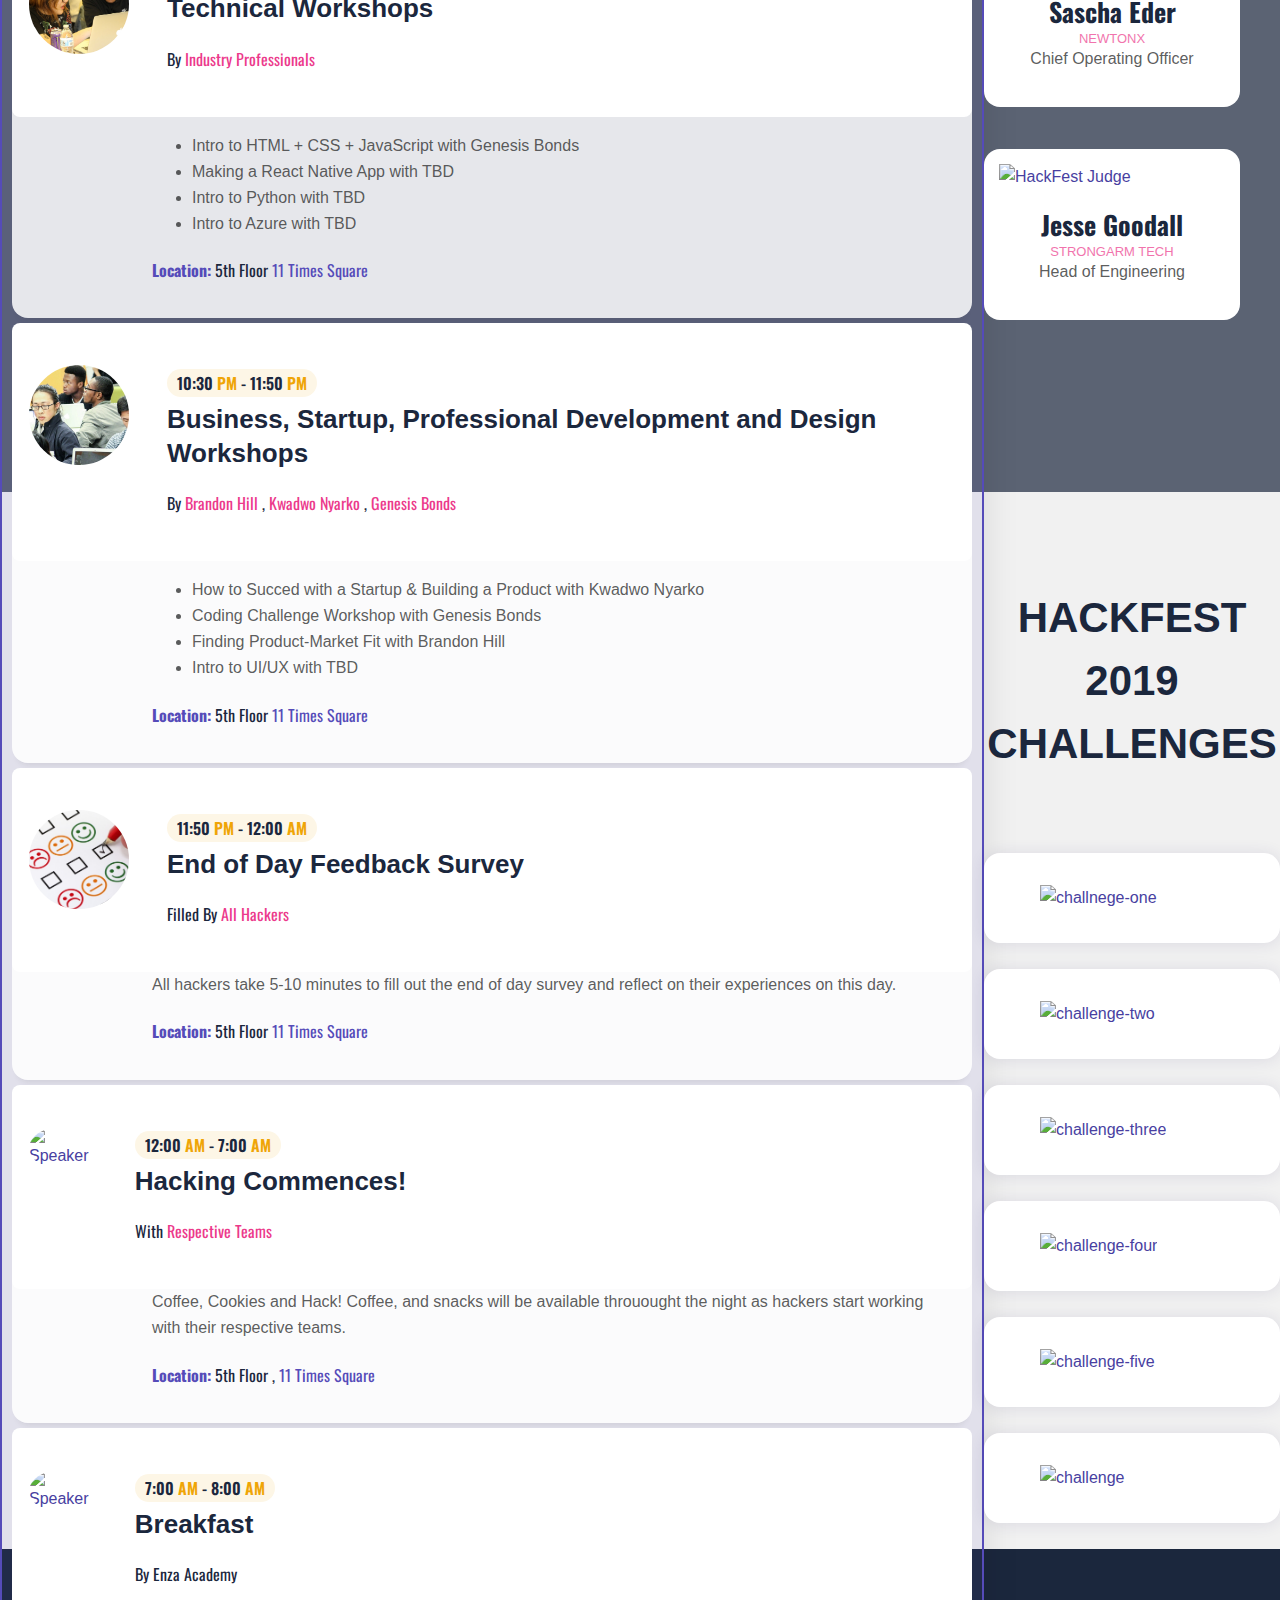
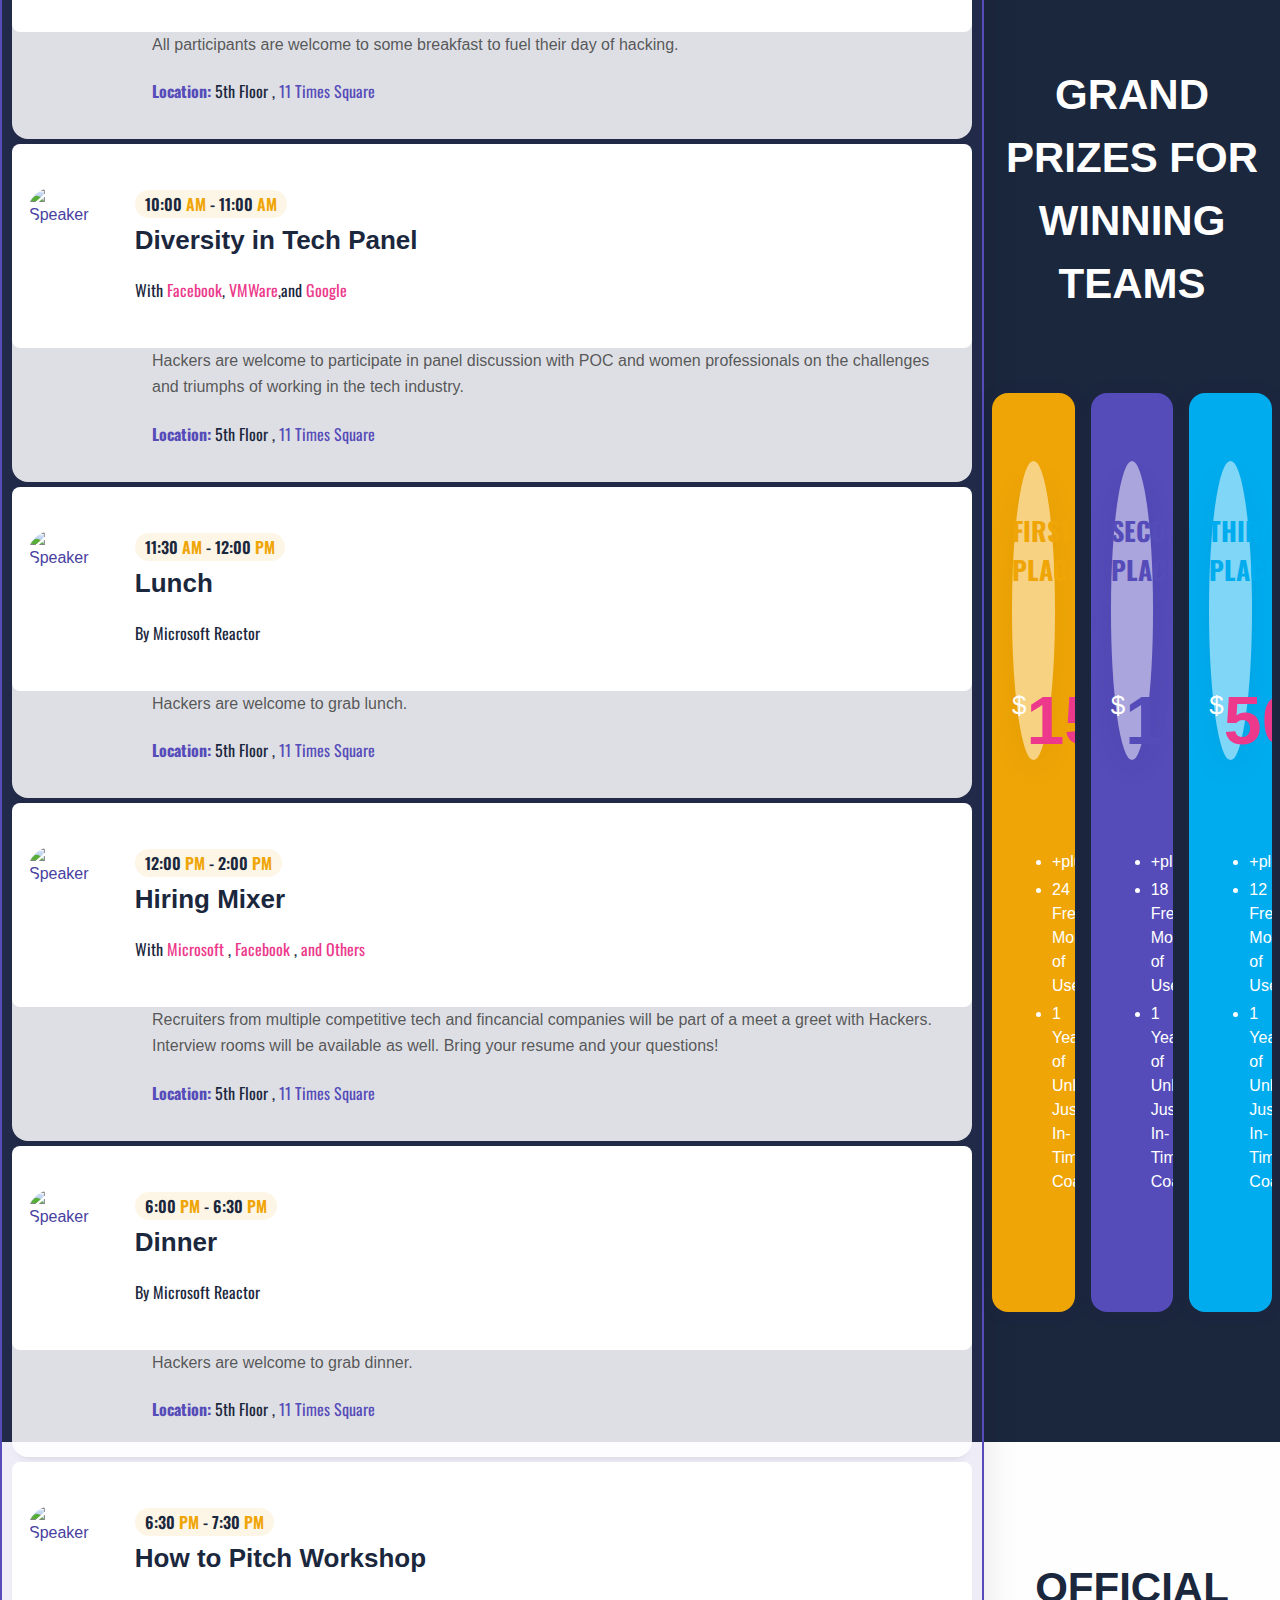
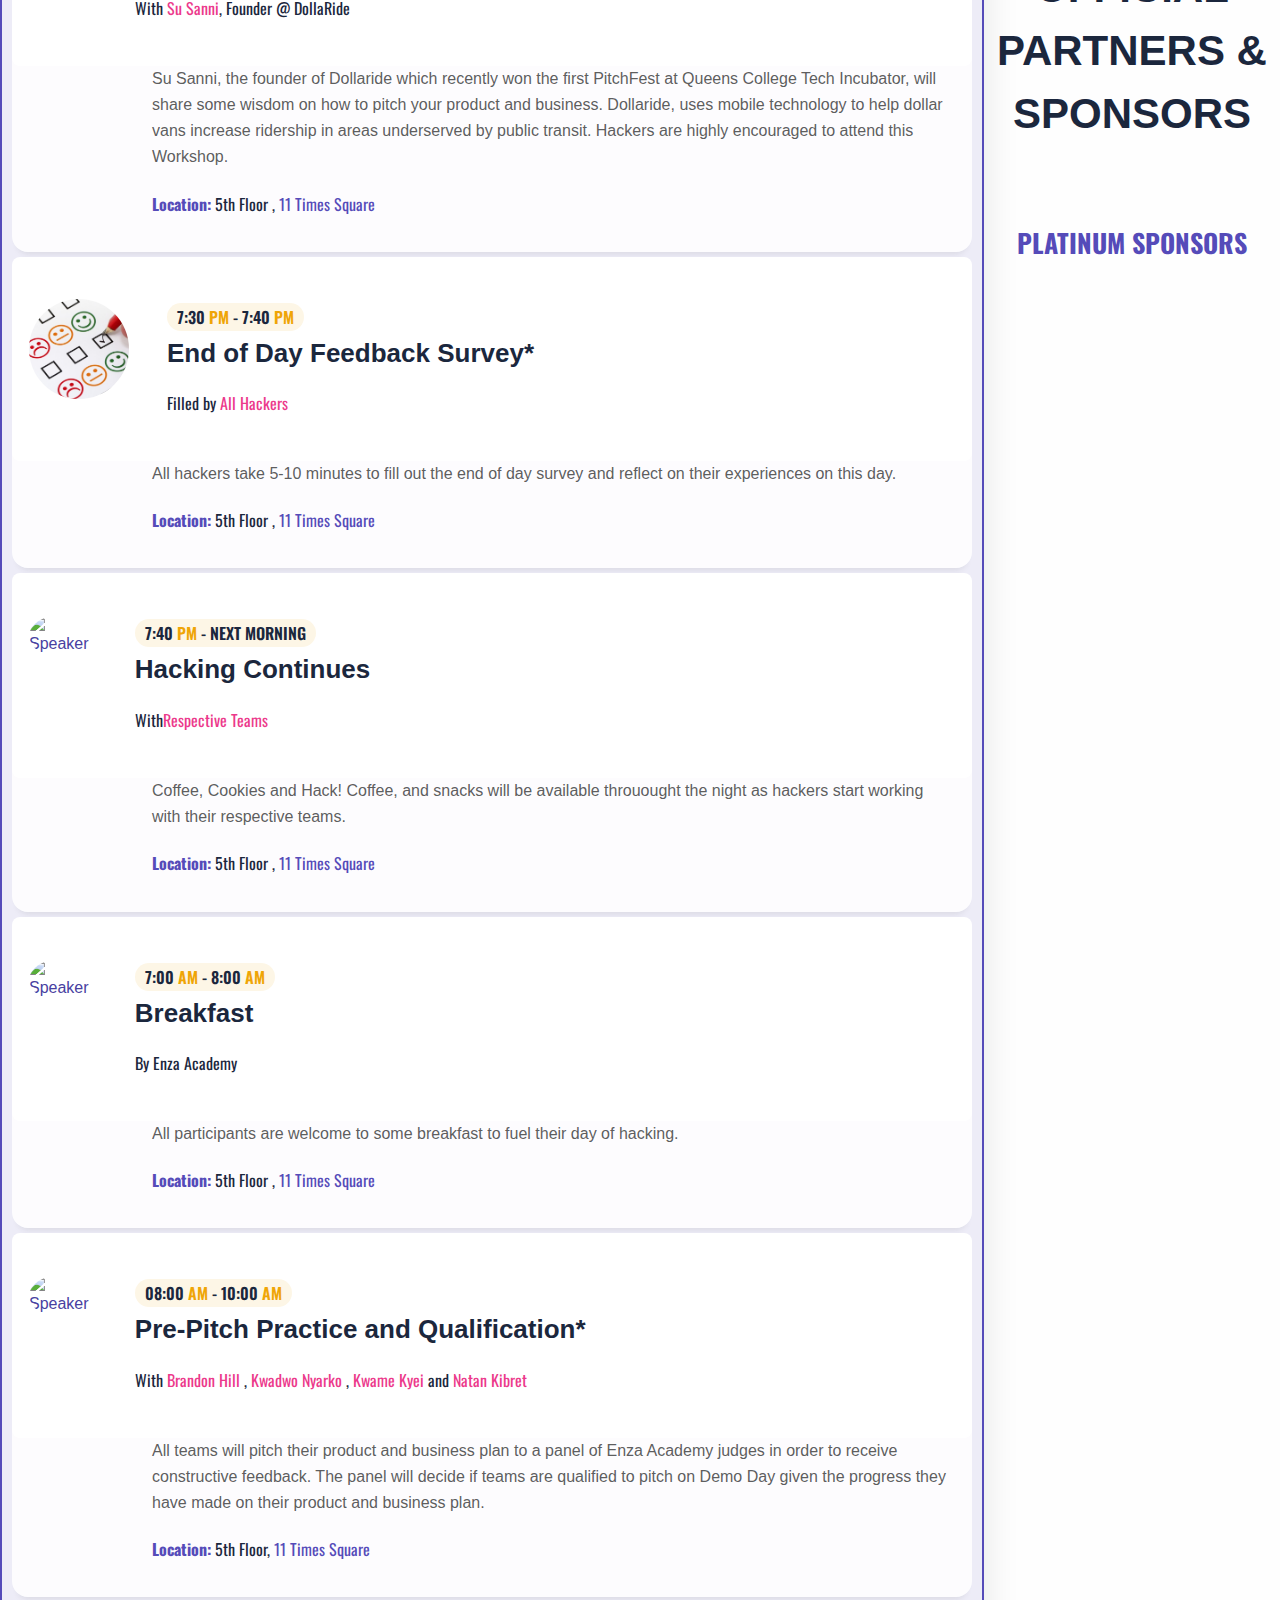
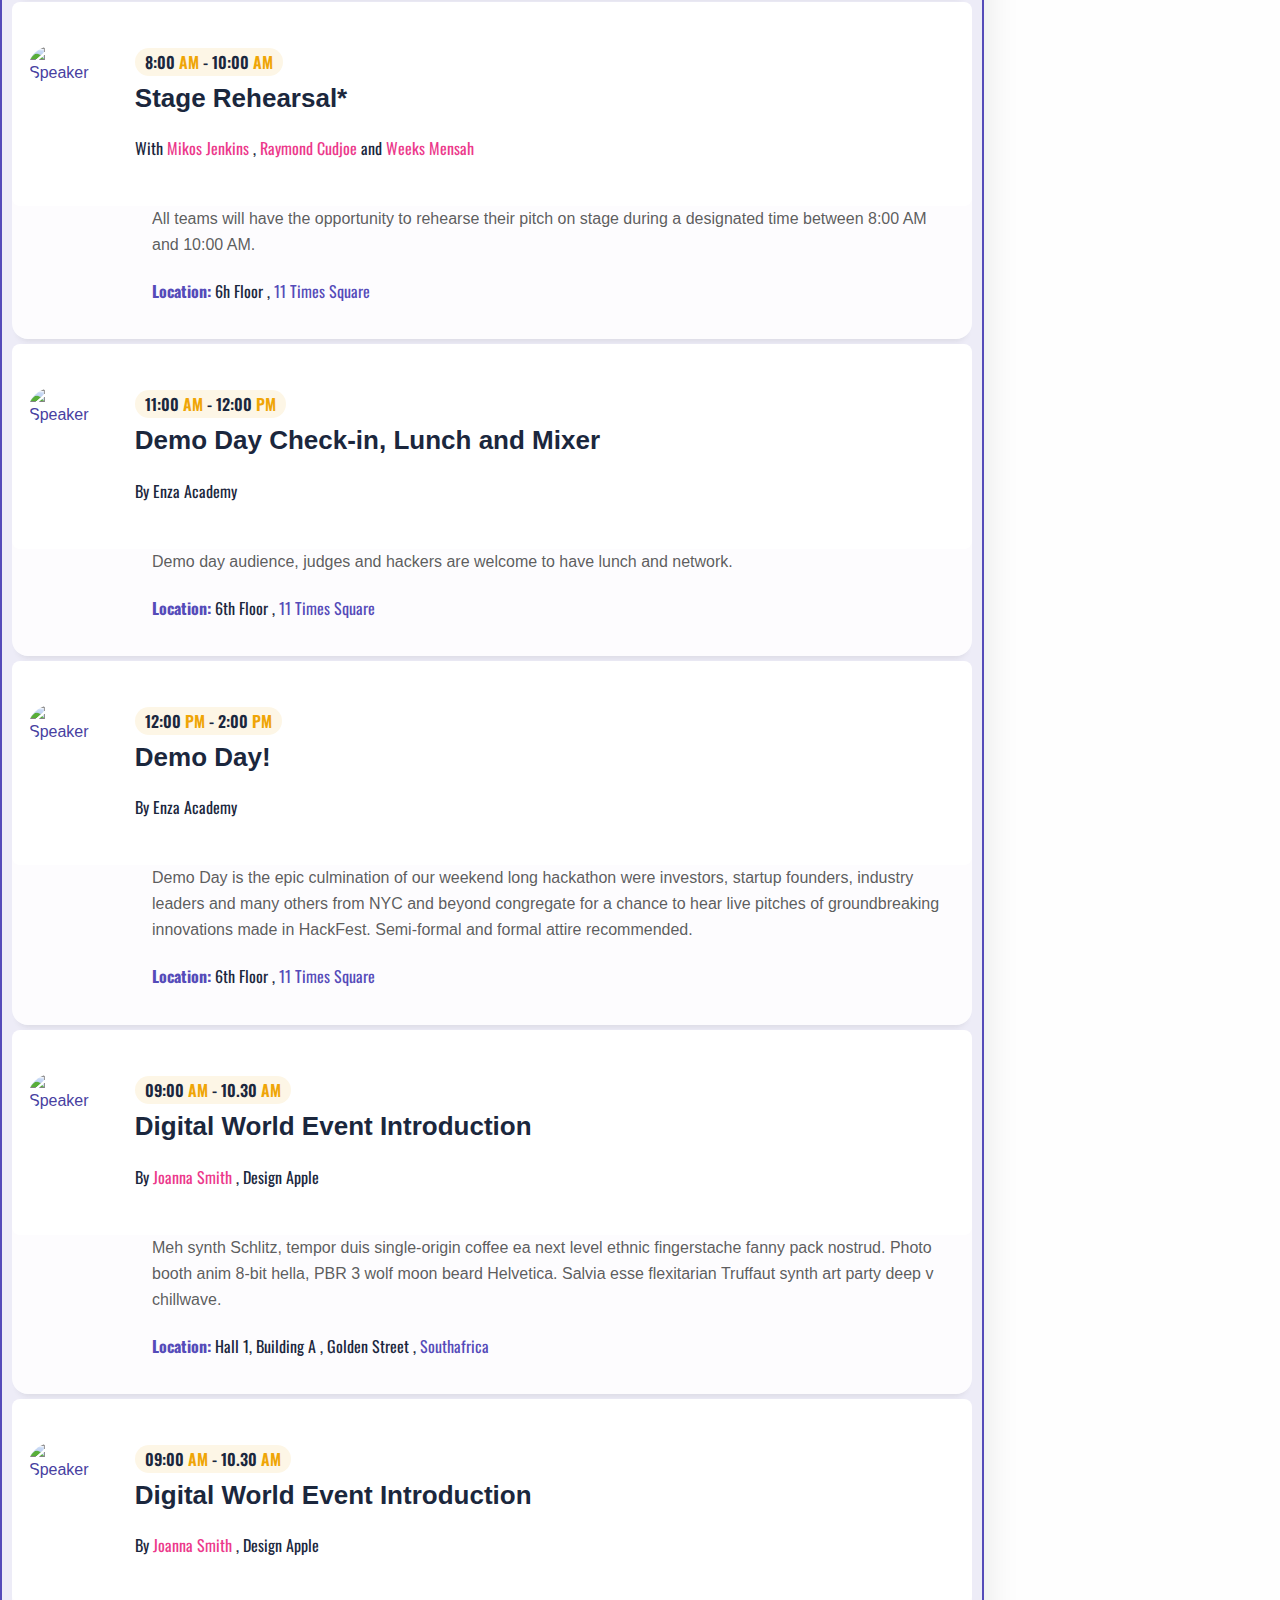
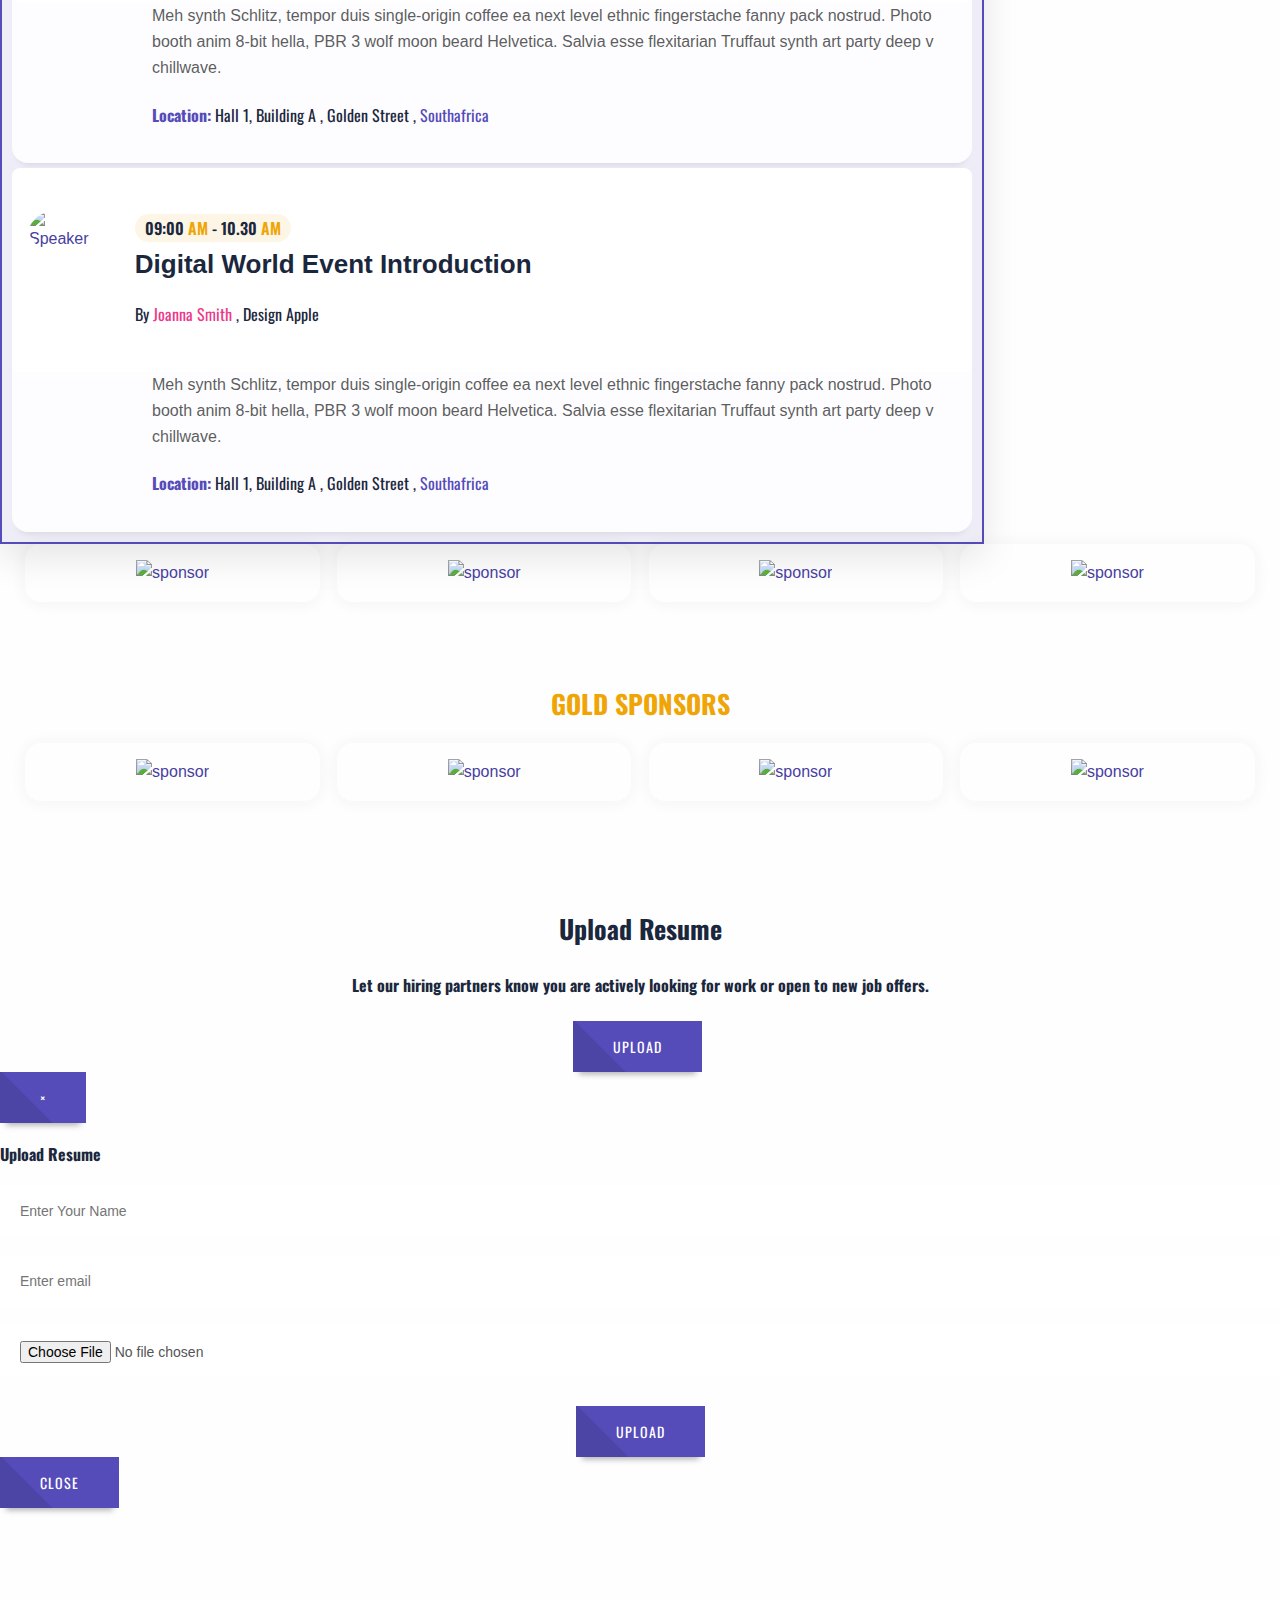
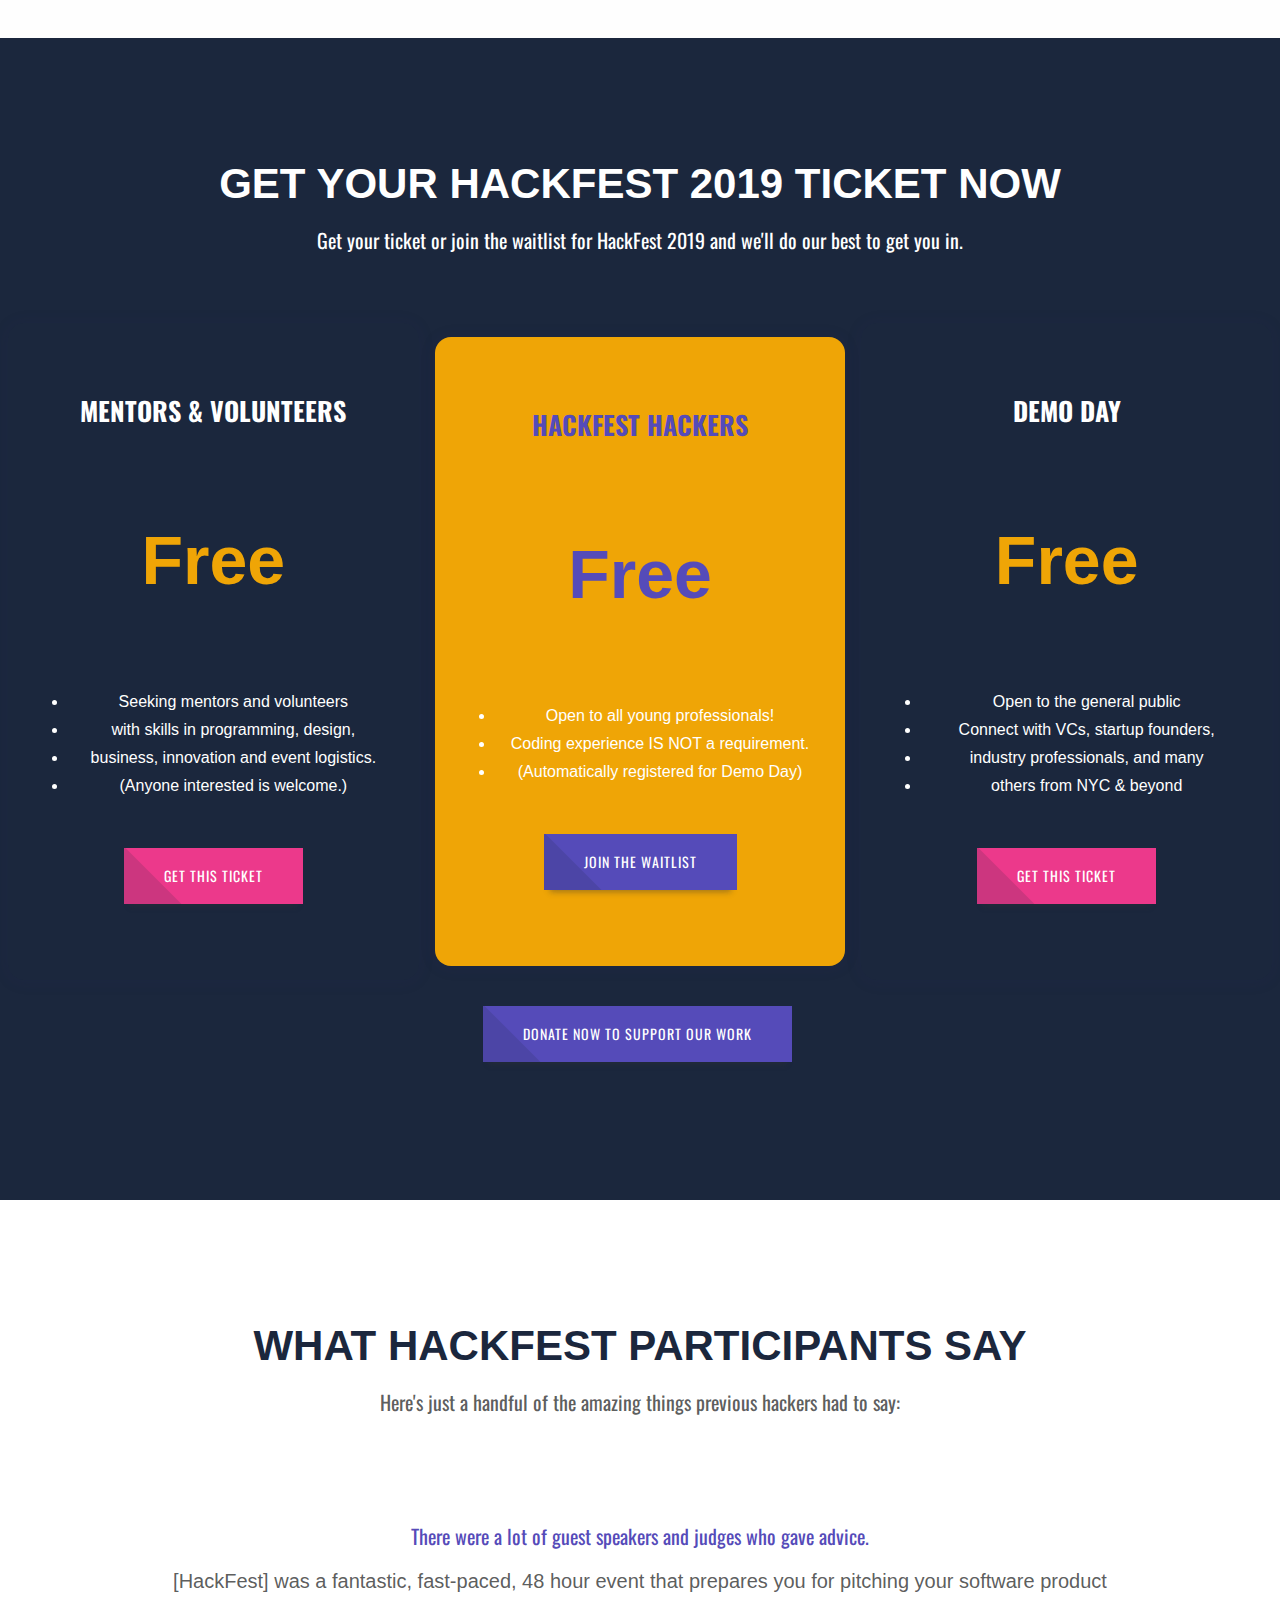
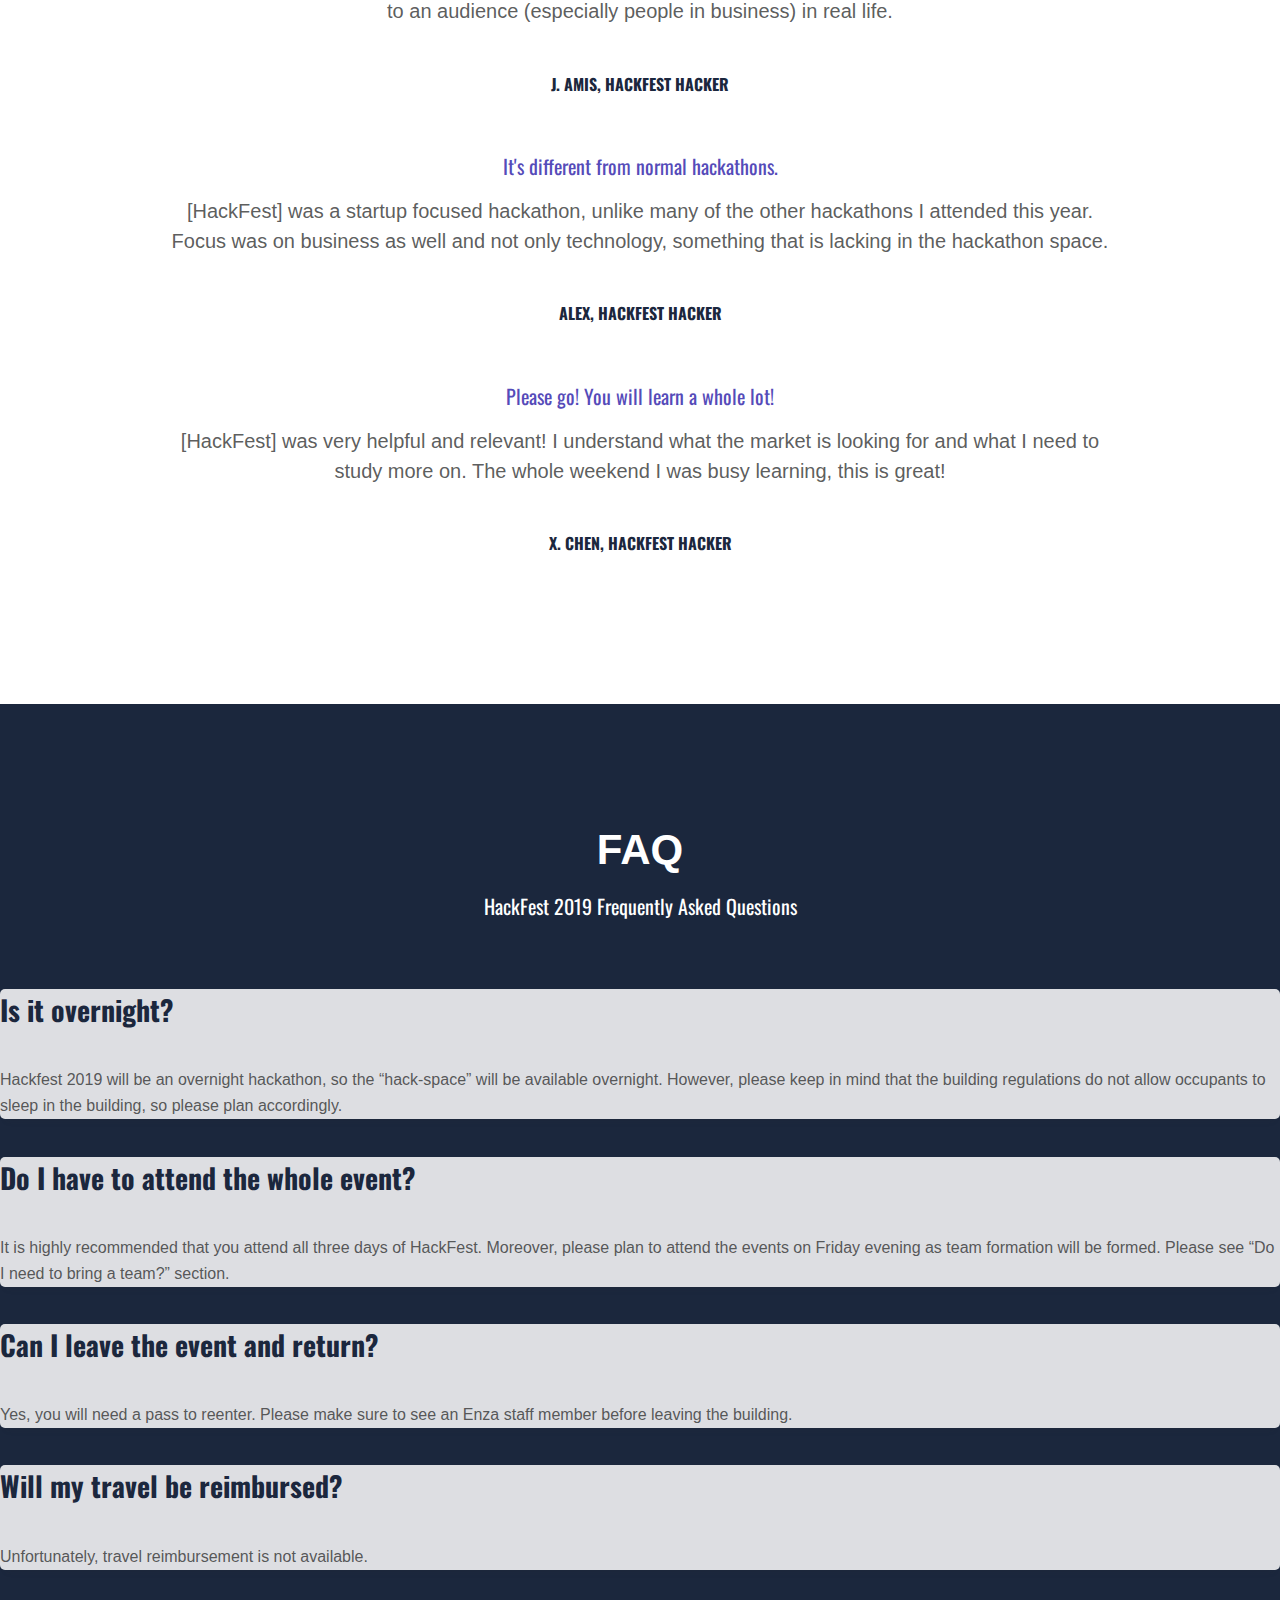
==== commit 309990a3: "remove fig from challenges" ====
--- a/index.html
+++ b/index.html
@@ -7,7 +7,7 @@
 	<!-- The above 3 meta tags *must* come first in the head -->
 
 	<!-- SITE TITLE -->
-	<title>HackFest – Hack. Create. Play.</title>
+	<title>HackFest 2019 – Hack. Create. Play.</title>
 	<meta name="description" content="HackFest is a 48-hour immersive hackathon where developers and designers collaborate to solve real-world problems."/>
 	<meta name="keywords" content="HackFest,Enza Academy"/>
 	<meta name="author" content="The HackFest Team"/>
@@ -197,45 +197,7 @@
 </section>
 <!--BANNER END-->
 
-
-<!--ABOUT-->
-<!-- <section>
-	<div id="lgx-about" class="lgx-about">
-		<div class="lgx-inner">
-			<div class="container">
-				<div class="row">
-					<div class="col-sm-12 col-md-6">
-						<div class="lgx-about-img">
-							<img src="assets/img/hackfest1-img.png" alt="about">
-						</div>
-					</div>
-					<div class="col-sm-12 col-md-6">
-						<div class="lgx-about-content-area">
-							<div class="lgx-heading">
-								<h1 class="heading">You're Invited To HackFest 2019.</h1>
-								<h3 class="subheading">
-
-								</h3>
-							</div>
-							<div class="lgx-about-content">
-								<p class="text">
-
-								</p>
-								<div class="section-btn-area">
-									<a class="lgx-btn" href="about.html">More About</a>
-									<a class="lgx-btn lgx-btn-red lgx-scroll" href="#lgx-registration">Get My Ticket</a>
-								</div>
-							</div>
-						</div>
-					</div>
-				</div>
-			</div>
-		</div>
-	</div>
-</section> -->
-<!--ABOUT END-->
-
-<!--TRAVEL INFO-->
+<!-- HACKFEST INFO-->
 <section>
 	<div id="lgx-travelinfo" class="lgx-travelinfo">
 		<div class="lgx-inner">
@@ -276,7 +238,7 @@
 		</div>
 	</div>
 </section>
-<!--TRAVEL INFO END-->
+<!-- HACKFEST INFO END-->
 
 <!-- pre checklist-->
 <section>
@@ -1066,7 +1028,7 @@
 									<div class="social-group">
 										<a class="sp-in" href="https://www.linkedin.com/in/maria-lisa-farmakidis-880329/" target="blank"><i class="fa fa-linkedin"></i></a>
 									</div>
-									<div class="speaker-info">
+									<div  class="speaker-info">
 										<h3 class="title"><a href="#">Maria-Lisa Farmakidis</a></h3>
 										<h4 class="subtitle">Standard Chartered Bank</h4>
 										<p>Executive Director</p>
@@ -1138,6 +1100,23 @@
 										<h3 class="title"><a href="#">Tade Oyerinde</a></h3>
 								<h4 class="subtitle">CampusWire</h4>
 								<p>Chief Executive Officer</p>
+									</div>
+								</figcaption>
+							</figure>
+						</div>
+					</div>
+					<div class="col-xs-12 col-sm-6 col-md-4">
+						<div class="lgx-single-speaker2 lgx-single-speaker3">
+							<figure>
+								<a class="profile-img" href="#"><img src="assets/img/judge-sascha-eder.jpg" alt="HackFest Judge"/></a>
+								<figcaption>
+									<div class="social-group">
+										<a class="sp-in" href="https://www.linkedin.com/in/saschajeder" target="blank"><i class="fa fa-linkedin"></i></a>
+									</div>
+									<div class="speaker-info">
+										<h3 class="title"><a href="#">Sascha Eder</a></h3>
+										<h4 class="subtitle">NewtonX</h4>
+										<p>Chief Operating Officer</p>
 									</div>
 								</figcaption>
 							</figure>
@@ -1173,6 +1152,156 @@
 </section>
 <!--SPEAKERS END-->
 
+<!-- CHALLENGES -->
+<div class="lgx-page-wrapper">
+	<section>
+		<div class="container">
+			<div class="row">
+			<div class="lgx-heading lgx-heading">
+				<h2 class="heading">HackFest 2019 Challenges</h2>
+			</div>
+				<div class="col-xs-12 col-sm-6 col-md-4">
+					<div class="lgx-single-speaker">
+						<figure>
+							<a class="profile-img" href="#"><img src="assets/img/challenge-one.jpg" alt="challnege-one"/></a>
+							<!-- <figcaption>
+								<div class="speaker-info">
+									<h3 class="title"><a href="#">Data & Privacy</a></h3>
+								</div>
+							</figcaption> -->
+						</figure>
+					</div>
+				</div>
+				<div class="col-xs-12 col-sm-6 col-md-4">
+					<div class="lgx-single-speaker">
+						<figure>
+							<a class="profile-img" href="#"><img src="assets/img/challenge-two.jpg" alt="challenge-two"/></a>
+							<!-- <figcaption>
+								<div class="speaker-info">
+									<h3 class="title"><a href="#">Energy</a></h3>
+								</div>
+							</figcaption> -->
+						</figure>
+					</div>
+				</div>
+				<div class="col-xs-12 col-sm-6 col-md-4">
+					<div class="lgx-single-speaker">
+						<figure>
+							<a class="profile-img" href="#"><img src="assets/img/challenge-three.jpg" alt="challenge-three"/></a>
+						<!-- 	<figcaption>
+								<div class="speaker-info">
+									<h3 class="title"><a href="#">E-commerce</a></h3>
+								</div>
+							</figcaption> -->
+						</figure>
+					</div>
+				</div>
+				<div class="col-xs-12 col-sm-6 col-md-4">
+					<div class="lgx-single-speaker">
+						<figure>
+							<a class="profile-img" href="#"><img src="assets/img/challenge-four.jpg" alt="challenge-four"/></a>
+							<!-- <figcaption>
+								<div class="speaker-info">
+									<h3 class="title"><a href="#">Transportation</a></h3>
+								</div>
+							</figcaption> -->
+						</figure>
+					</div>
+				</div>
+				<div class="col-xs-12 col-sm-6 col-md-4">
+					<div class="lgx-single-speaker">
+						<figure>
+							<a class="profile-img" href="#"><img src="assets/img/challenge-five.jpg" alt="challenge-five"/></a>
+							<!-- <figcaption>
+								<div class="speaker-info">
+									<h3 class="title"><a href="#">Health</a></h3>
+								</div>
+							</figcaption> -->
+						</figure>
+					</div>
+				</div>
+				<div class="col-xs-12 col-sm-6 col-md-4">
+					<div class="lgx-single-speaker">
+						<figure>
+							<a class="profile-img" href="#"><img src="assets/img/challenge-six.jpg" alt="challenge"/></a>
+							<!-- <figcaption>
+								<div class="speaker-info">
+									<h3 class="title"><a href="#">Jobs</a></h3>
+								</div>
+							</figcaption> -->
+						</figure>
+					</div>
+				</div>
+			</div>
+		</div>
+</section>
+<!-- END CHALLENGES -->
+
+<!-- START PRIZES -->
+<section>
+	<div class="lgx-registration lgx-registration3">
+		<div class="lgx-inner">
+			<div class="container">
+				<div class="row">
+					<div class="col-xs-12">
+						<div class="lgx-heading lgx-heading-white">
+								<h2 class="heading">GRAND PRIZES FOR WINNING TEAMS</h2>
+							</div>
+						<div class="lgx-registration-area lgx-registration-area3">
+							<div class="lgx-single-registration">
+								<div class="lgx-single-registration-inner">
+									<div class="single-top">
+										<h3 class="title">FIRST PLACE</h3>
+										<h4 class="price"><i>$</i>1500</h4>
+									</div>
+									<div class="single-bottom">
+										<ul class="list-unstyled list">
+											<li><b>+plus</b></li>
+											<li>24 Free Months of Userpilot</li>
+											<li>1 Year of Unlimited, Just-In-Time Coaching</li>
+										</ul>
+									</div>
+								</div>
+							</div>
+							<div class="lgx-single-registration recommended">
+								<div class="lgx-single-registration-inner">
+									<div class="single-top">
+										<h3 class="title">SECOND PLACE</h3>
+										<h4 class="price"><i>$</i>1000</h4>
+									</div>
+									<div class="single-bottom">
+										<ul class="list-unstyled list">
+											<li><b>+plus</b></li>
+											<li>18 Free Months of Userpilot</li>
+											<li>1 Year of Unlimited, Just-In-Time Coaching</li>
+										</ul>
+									</div>
+								</div>
+							</div>
+							<div class="lgx-single-registration">
+								<div class="lgx-single-registration-inner">
+									<div class="single-top">
+										<h3 class="title">THIRD PLACE</h3>
+										<h4 class="price"><i>$</i>500</h4>
+									</div>
+									<div class="single-bottom">
+										<ul class="list-unstyled list">
+										<li><b>+plus</b></li>
+											<li>12 Free Months of Userpilot</li>
+											<li>1 Year of Unlimited, Just-In-Time Coaching</li>
+										</ul>
+									</div>
+								</div>
+							</div>
+						</div>
+					</div>
+				</div>
+			</div><!-- //.CONTAINER -->
+		</div><!-- //.INNER -->
+	</div>
+</section>
+<!--END PRIZES -->
+
 <!--SPONSORED-->
 <section>
 	<div id="lgx-sponsors" class="lgx-sponsors">
@@ -1372,7 +1501,6 @@
 		</div>
 	</section>
 	<!--REGISTRATION END-->
-
 
 	<!--TESTIMONIALS -->
 	<section>
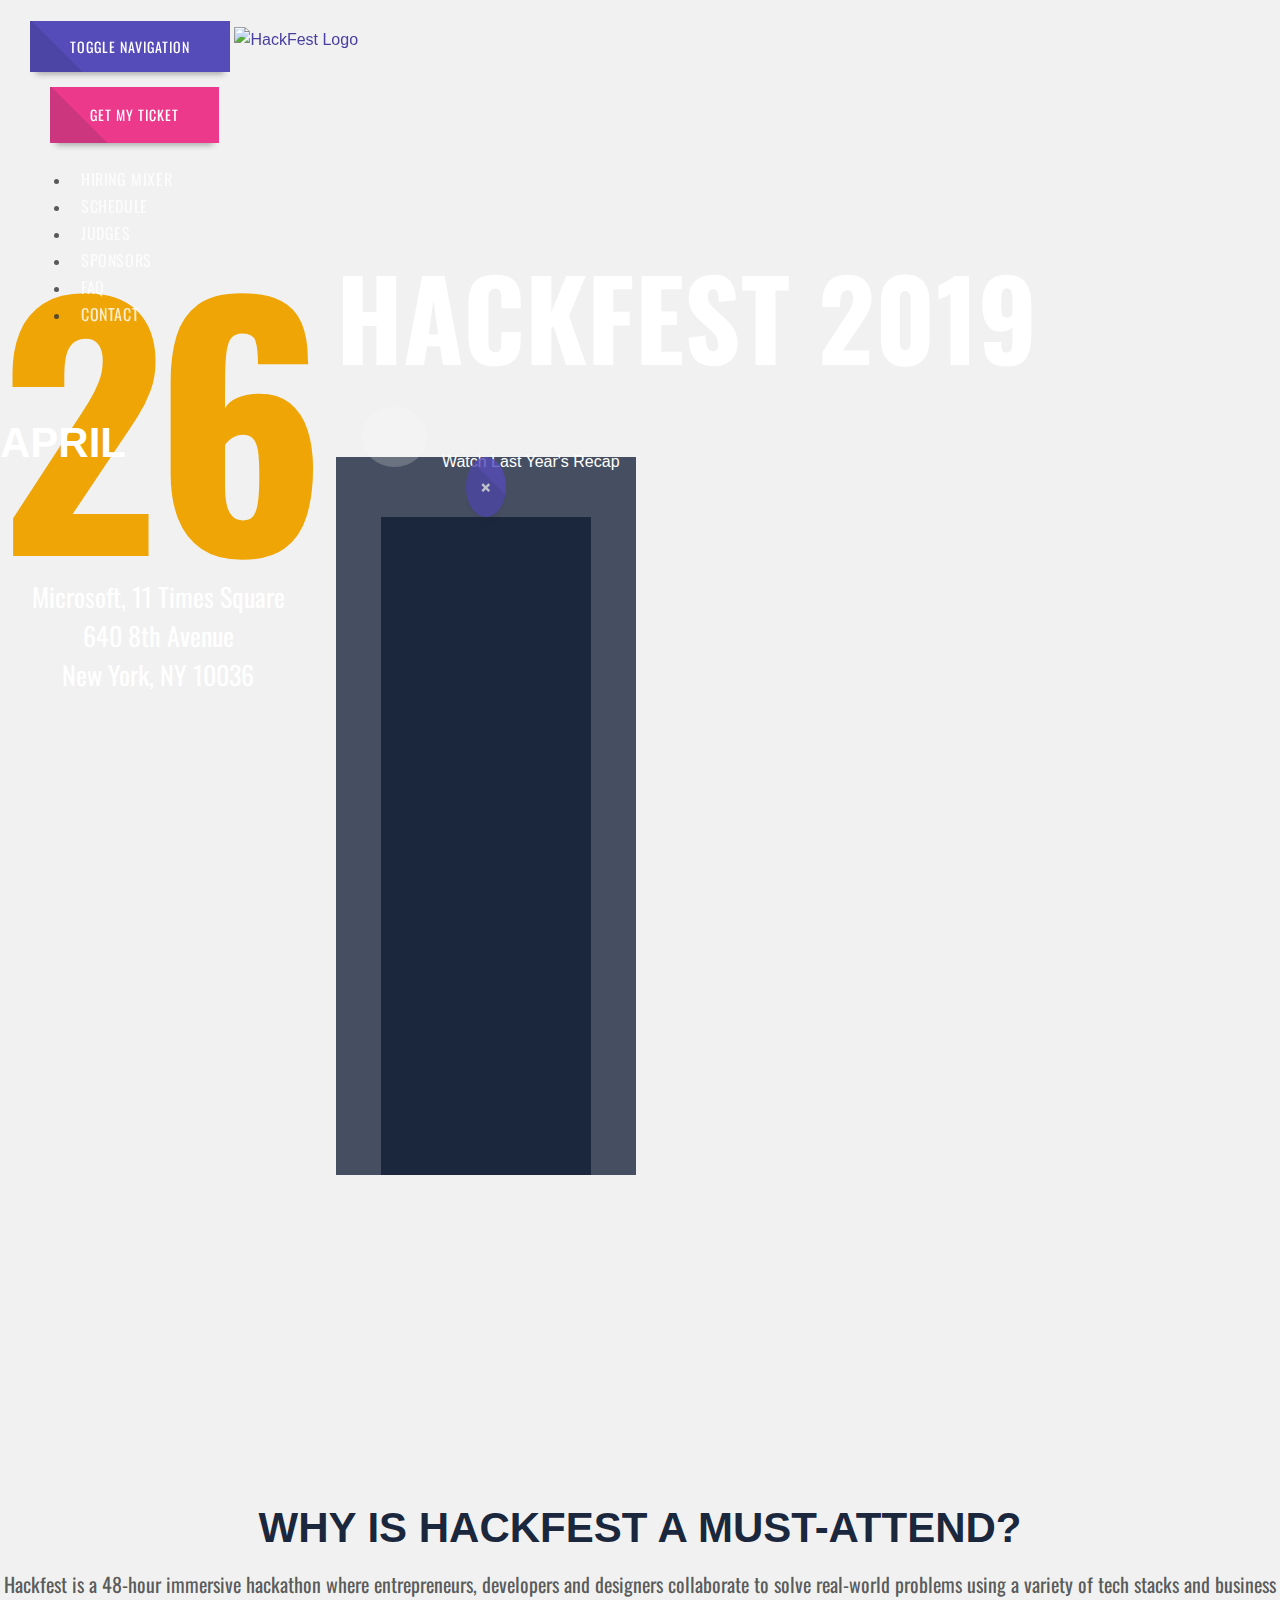
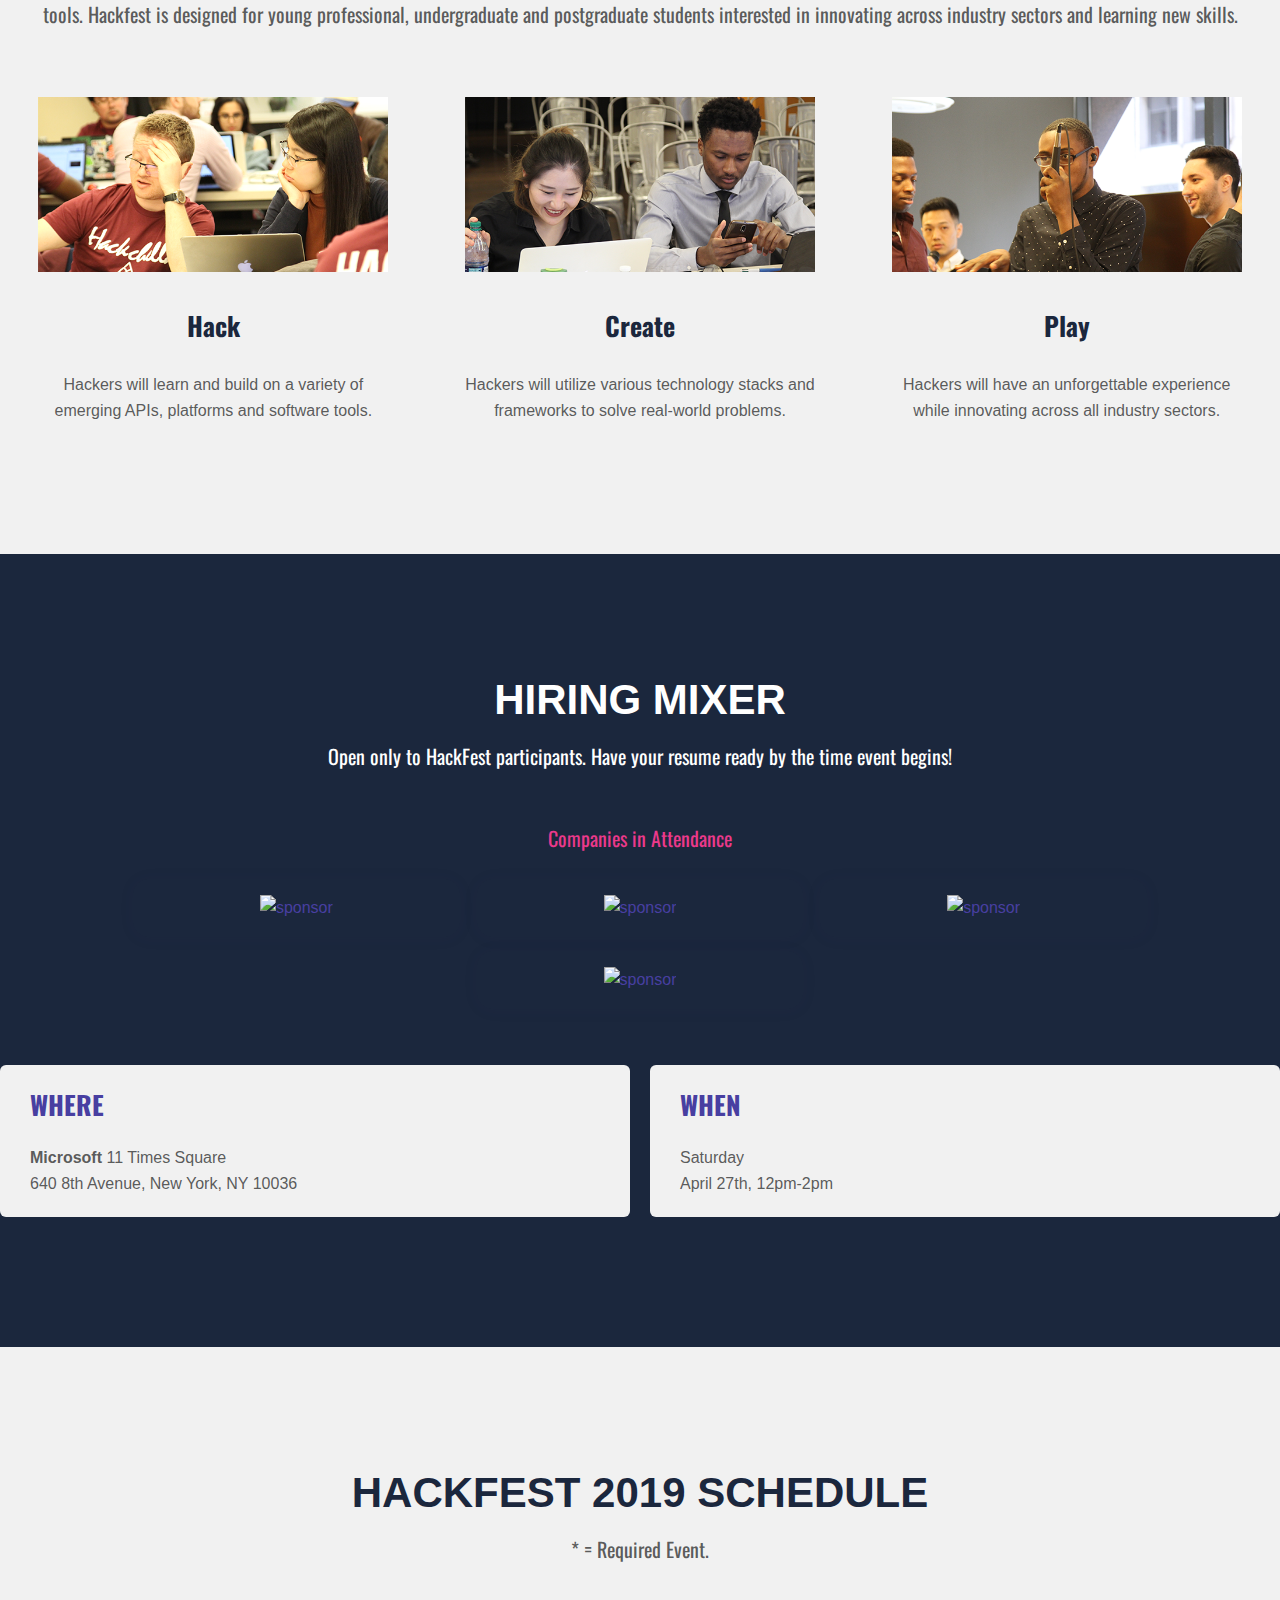
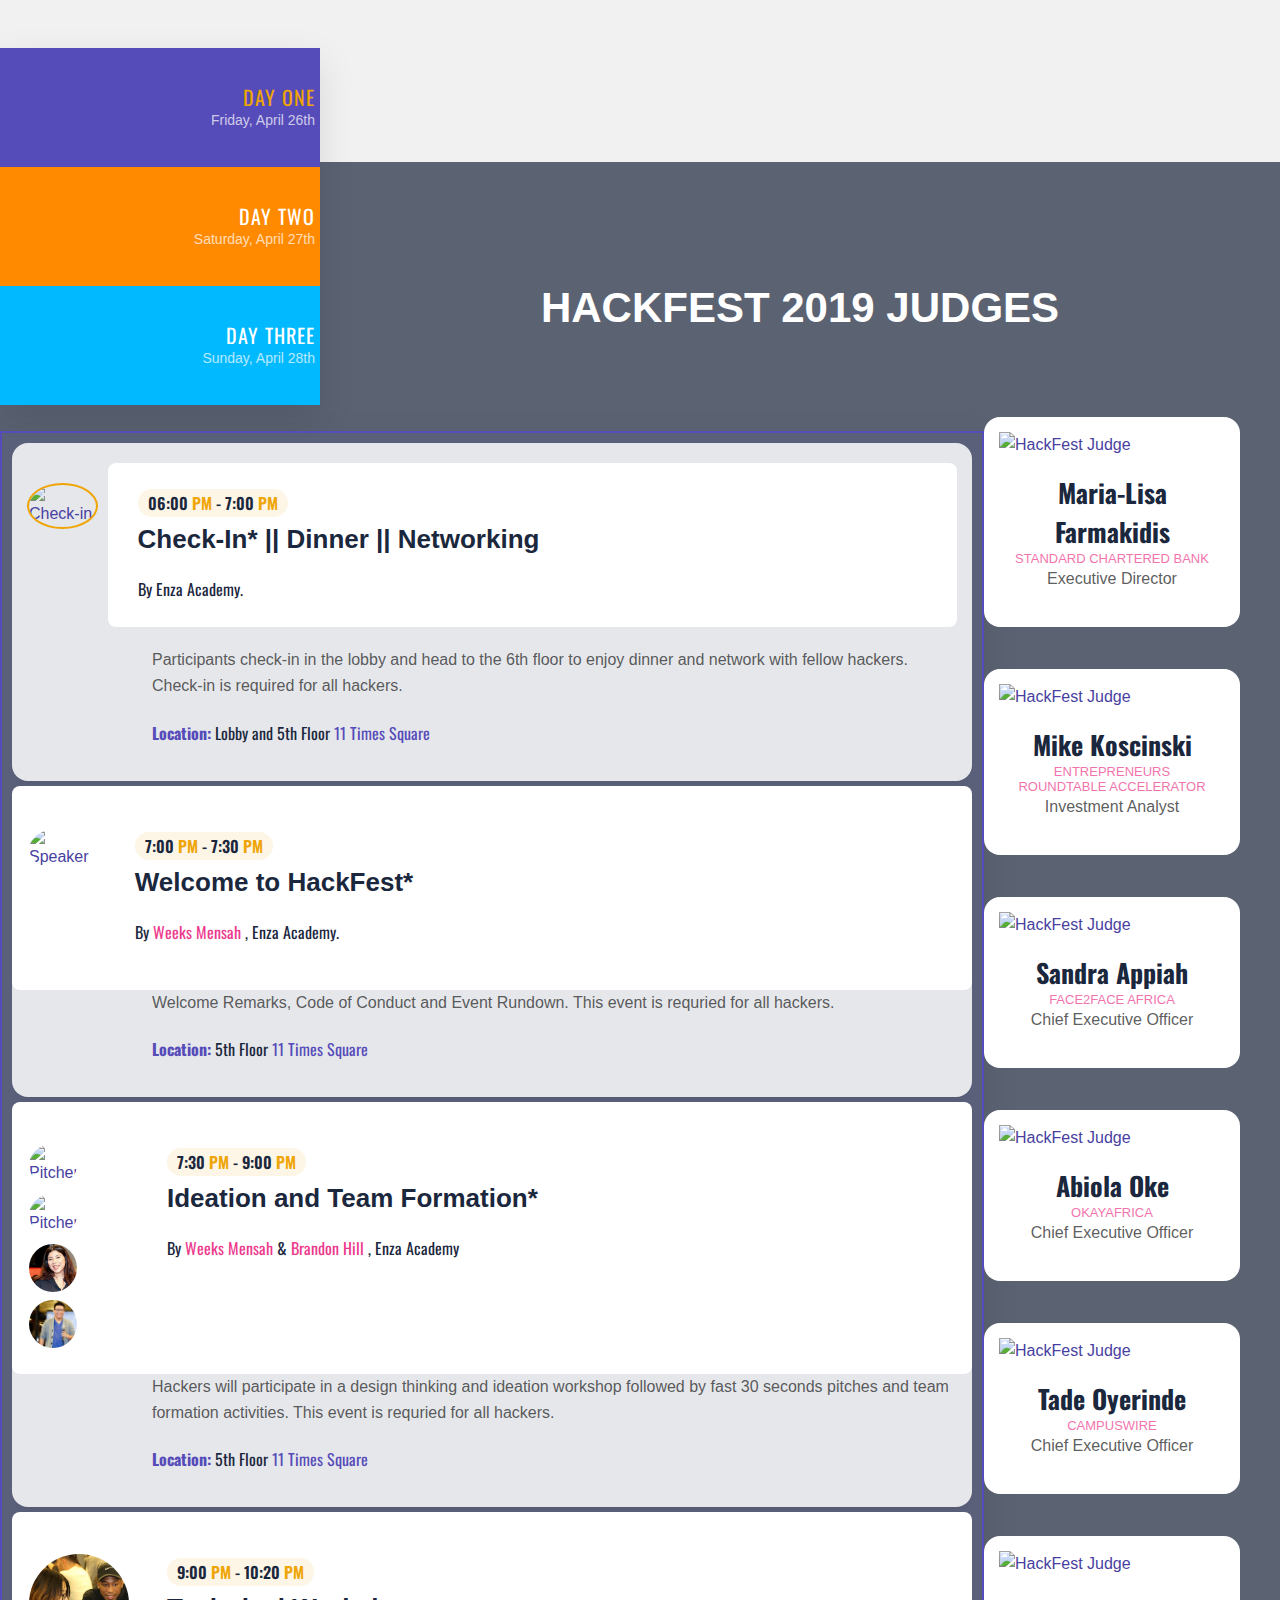
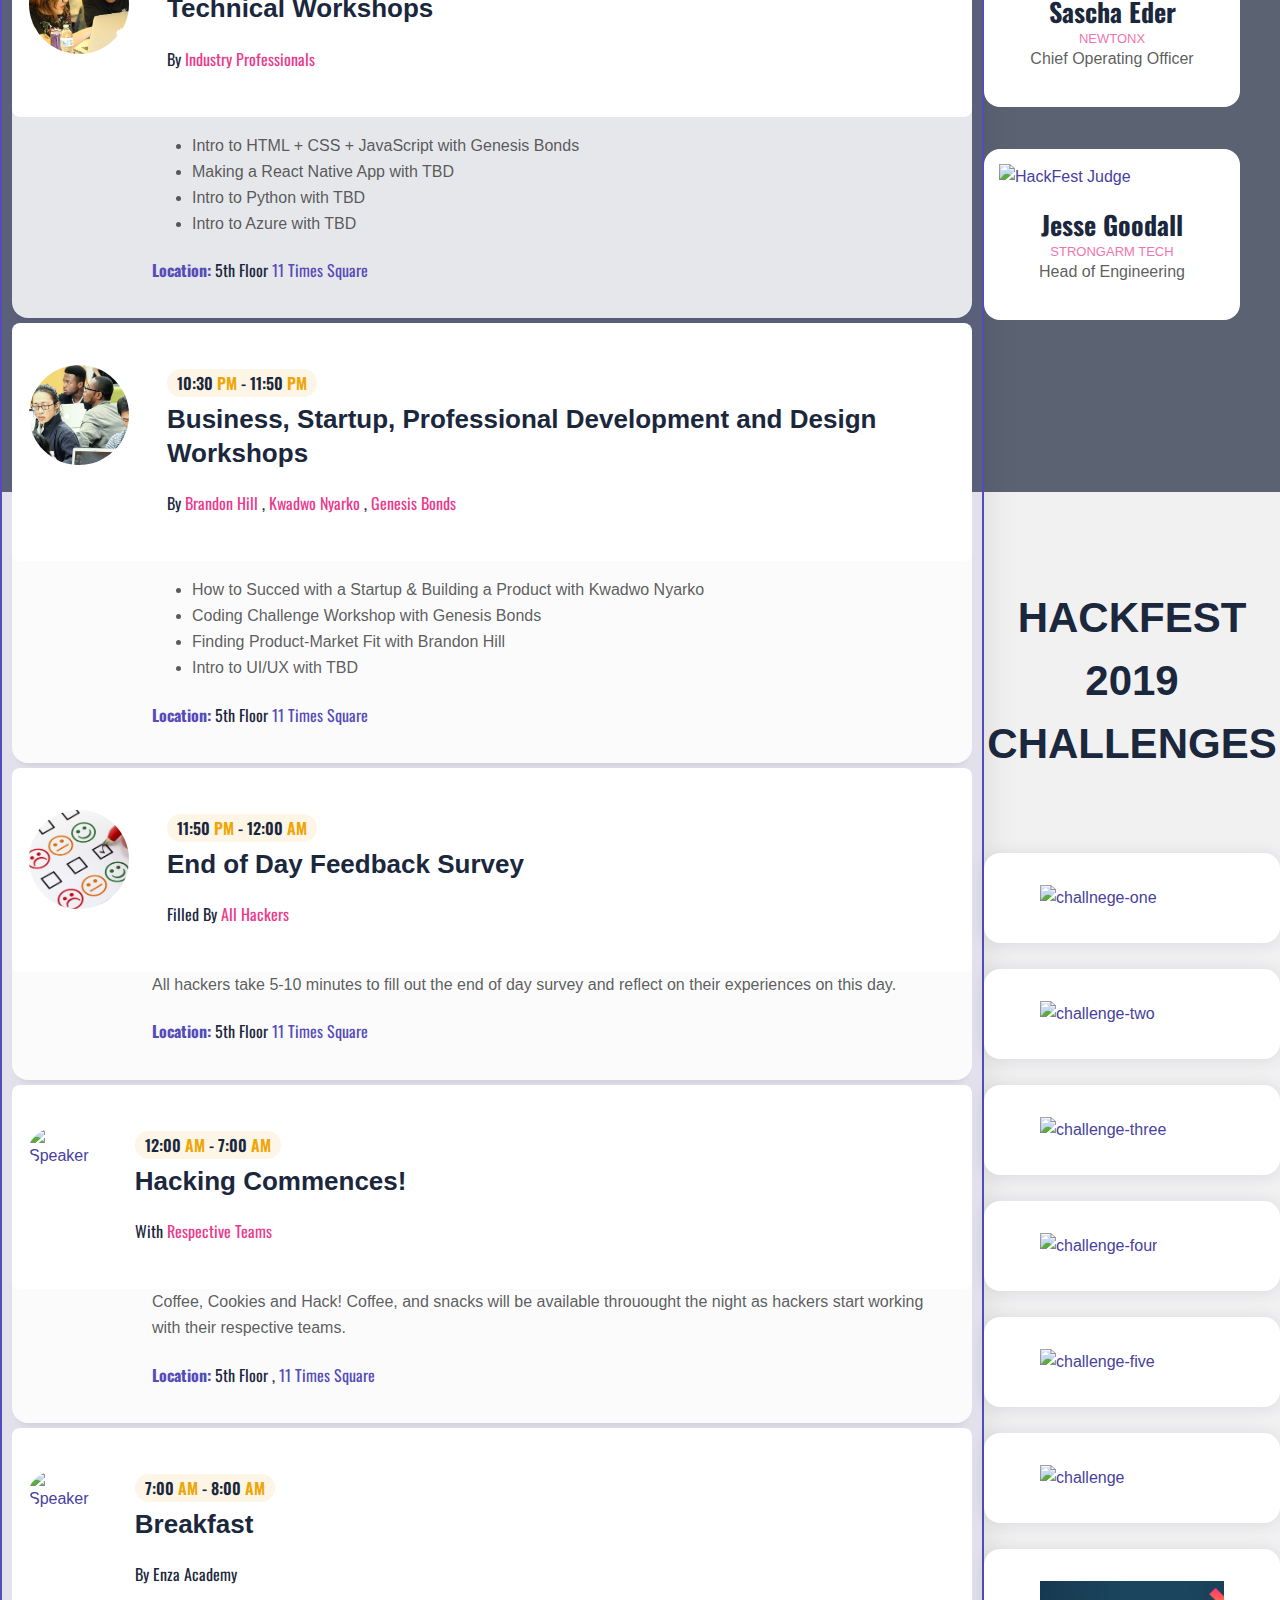
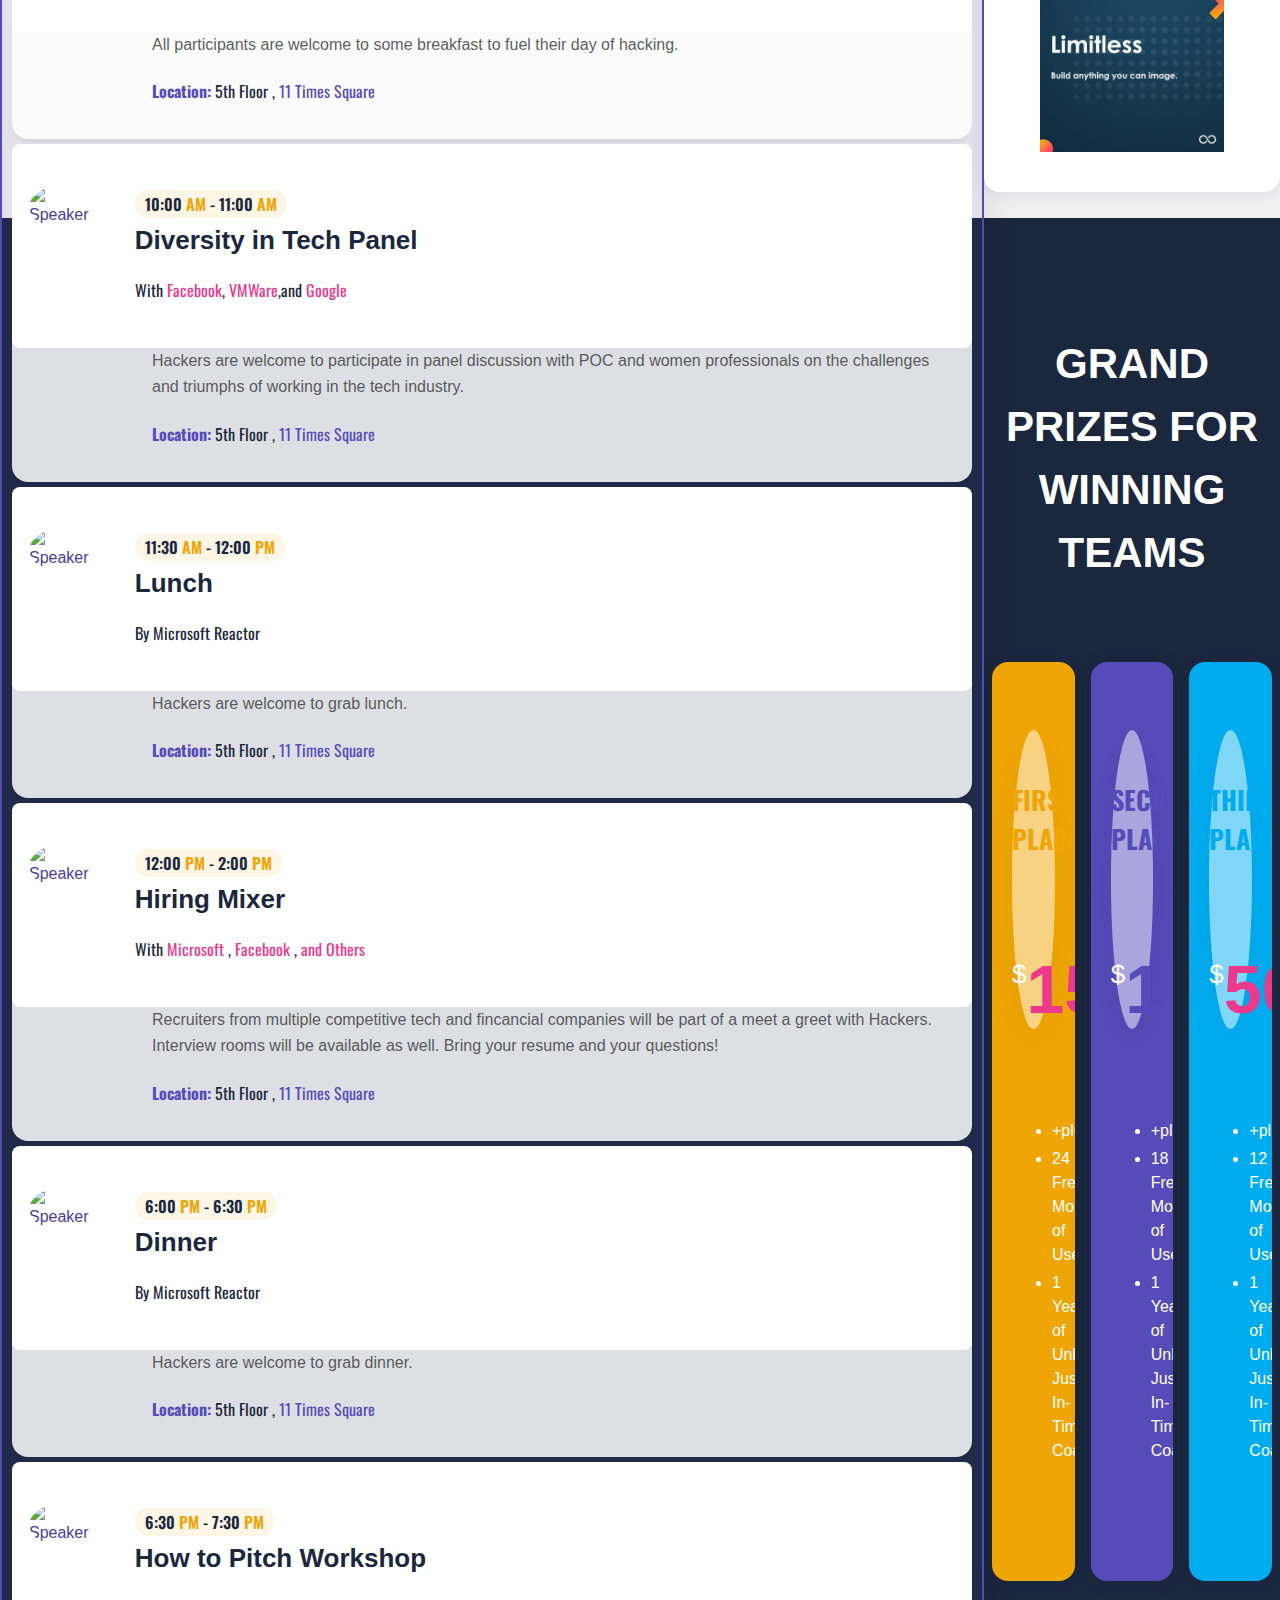
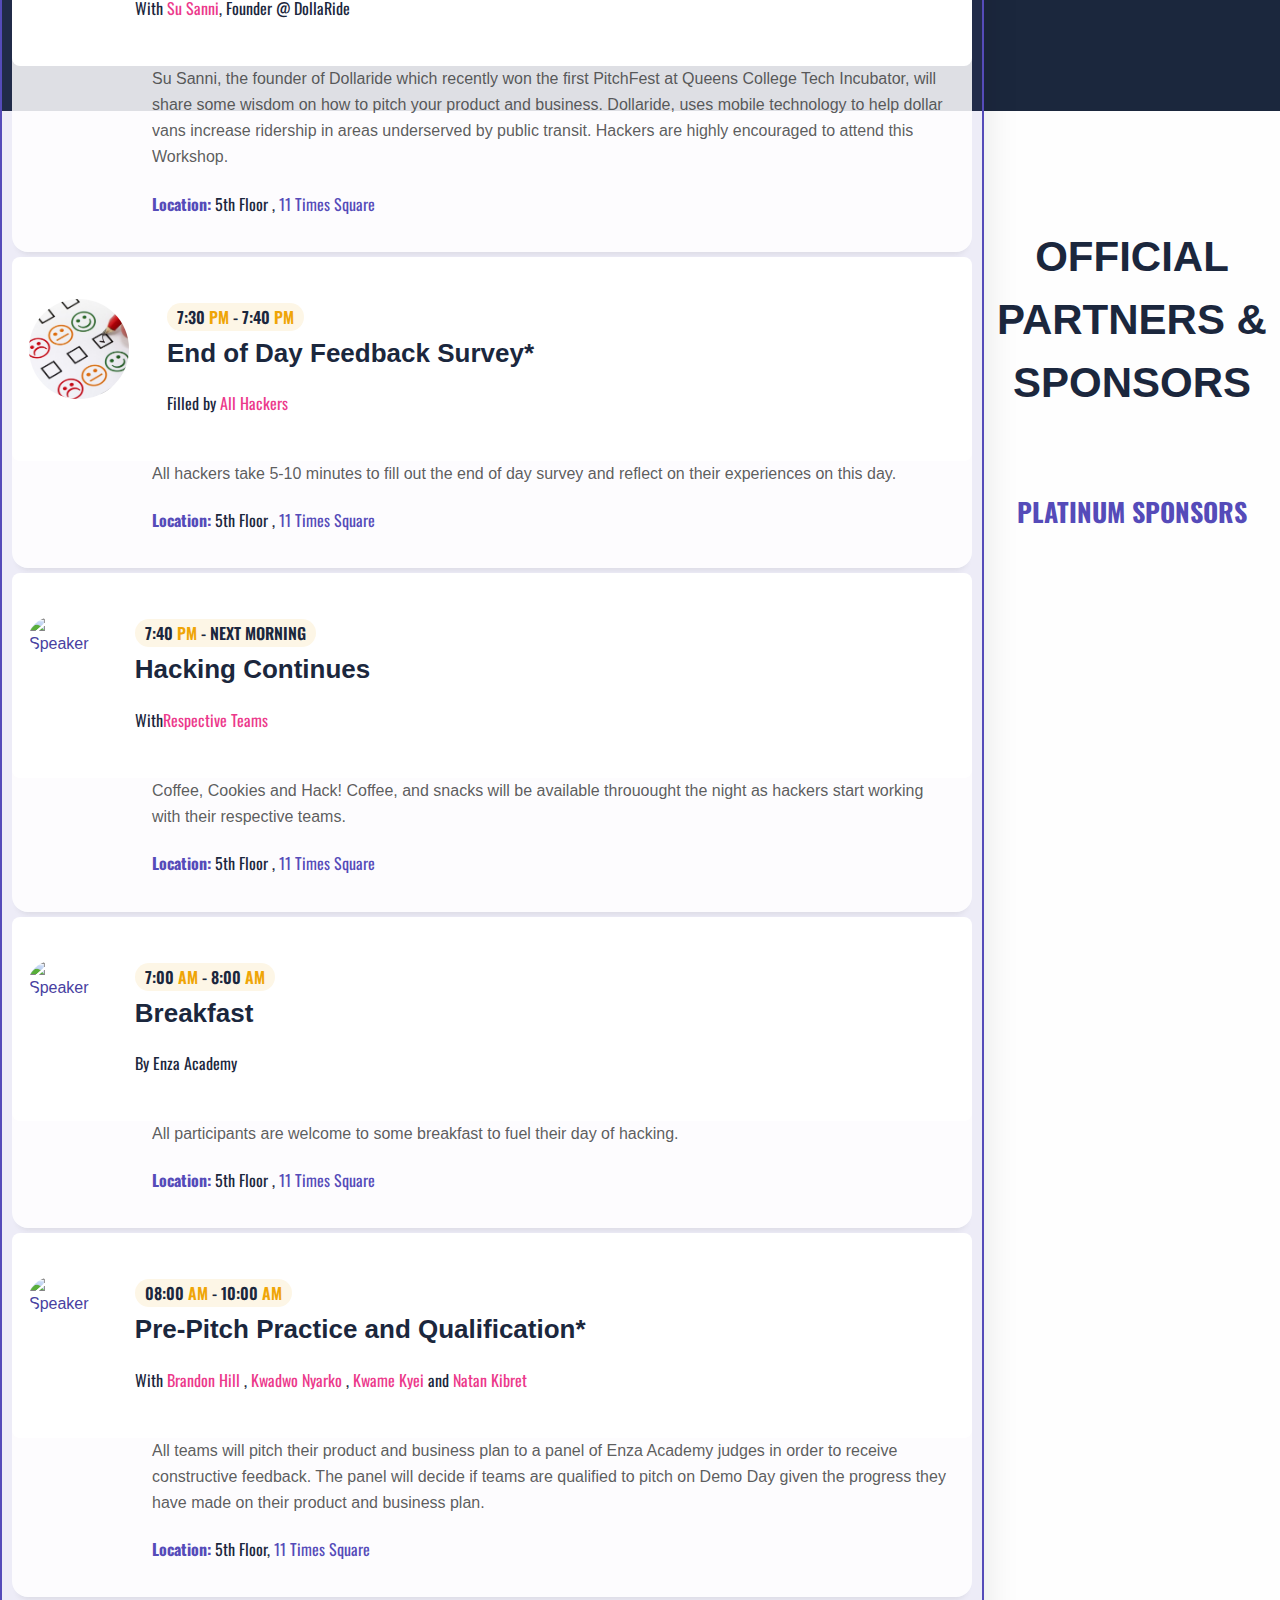
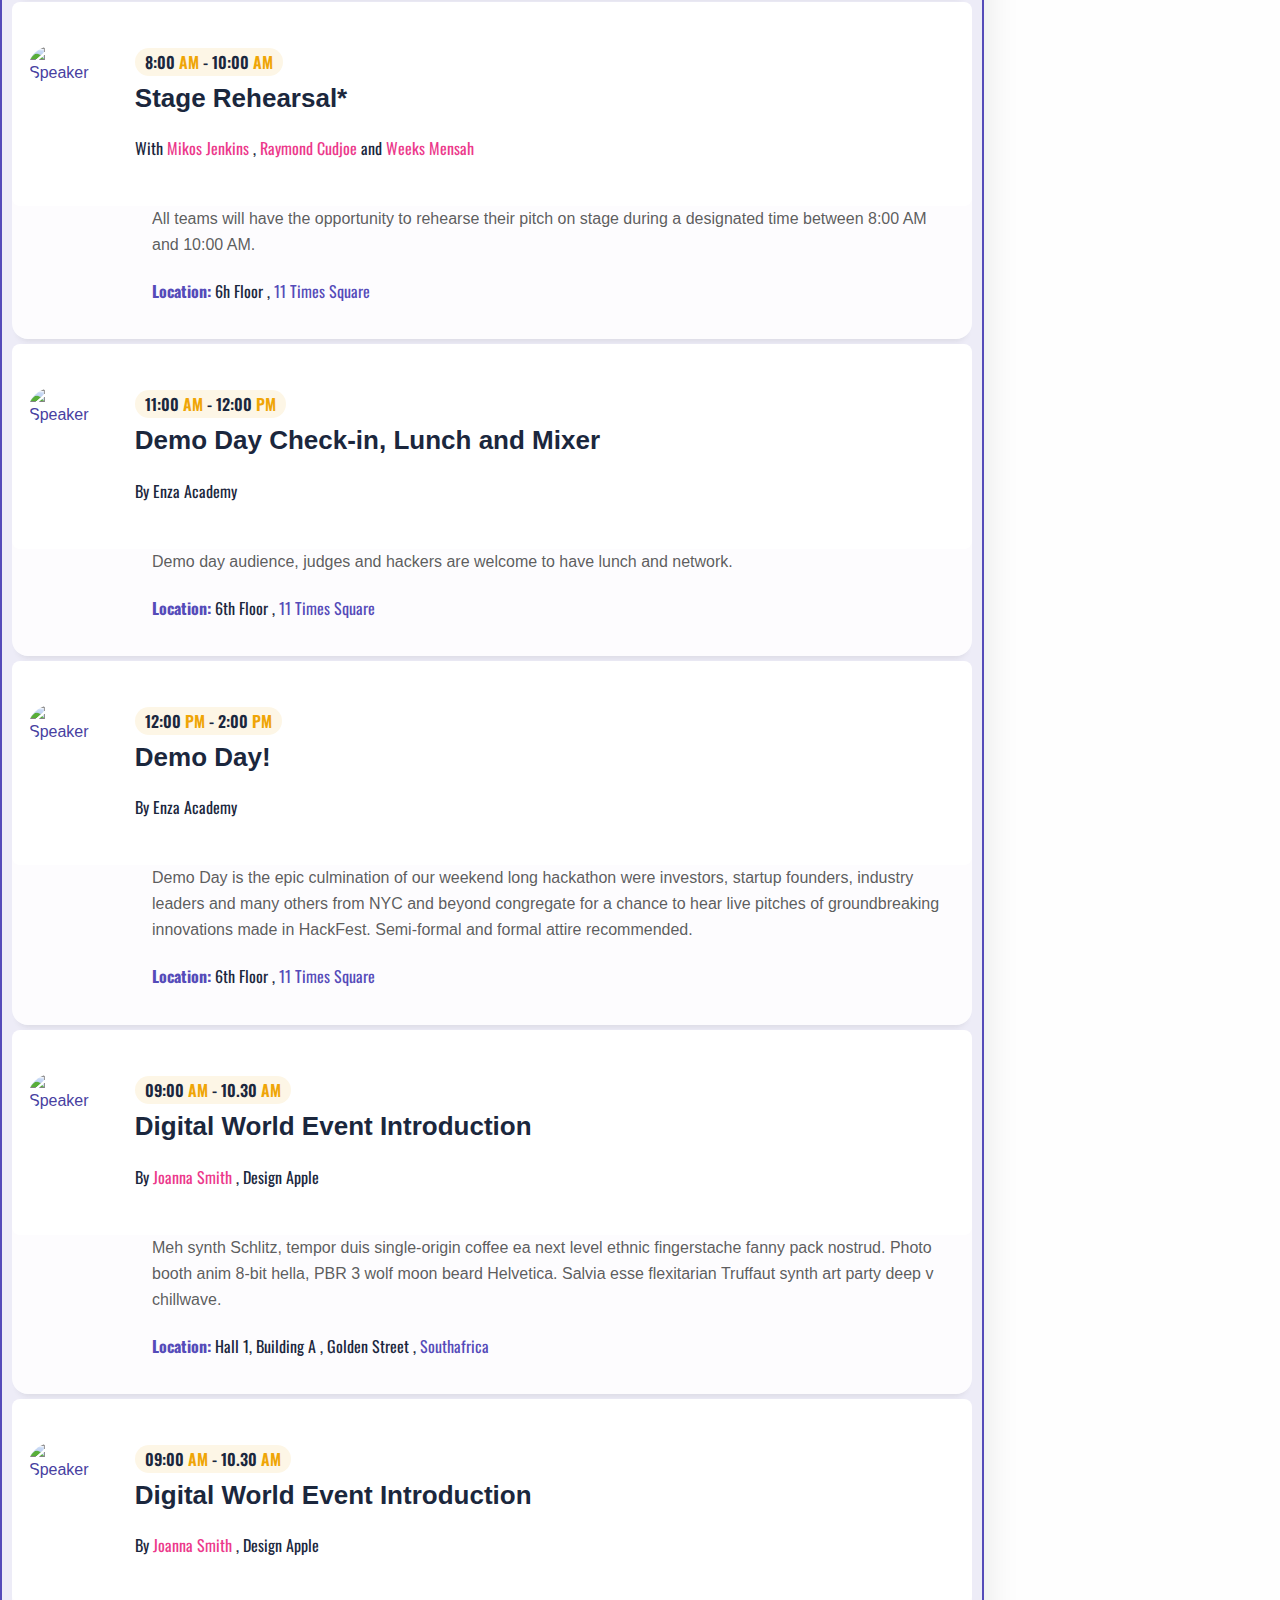
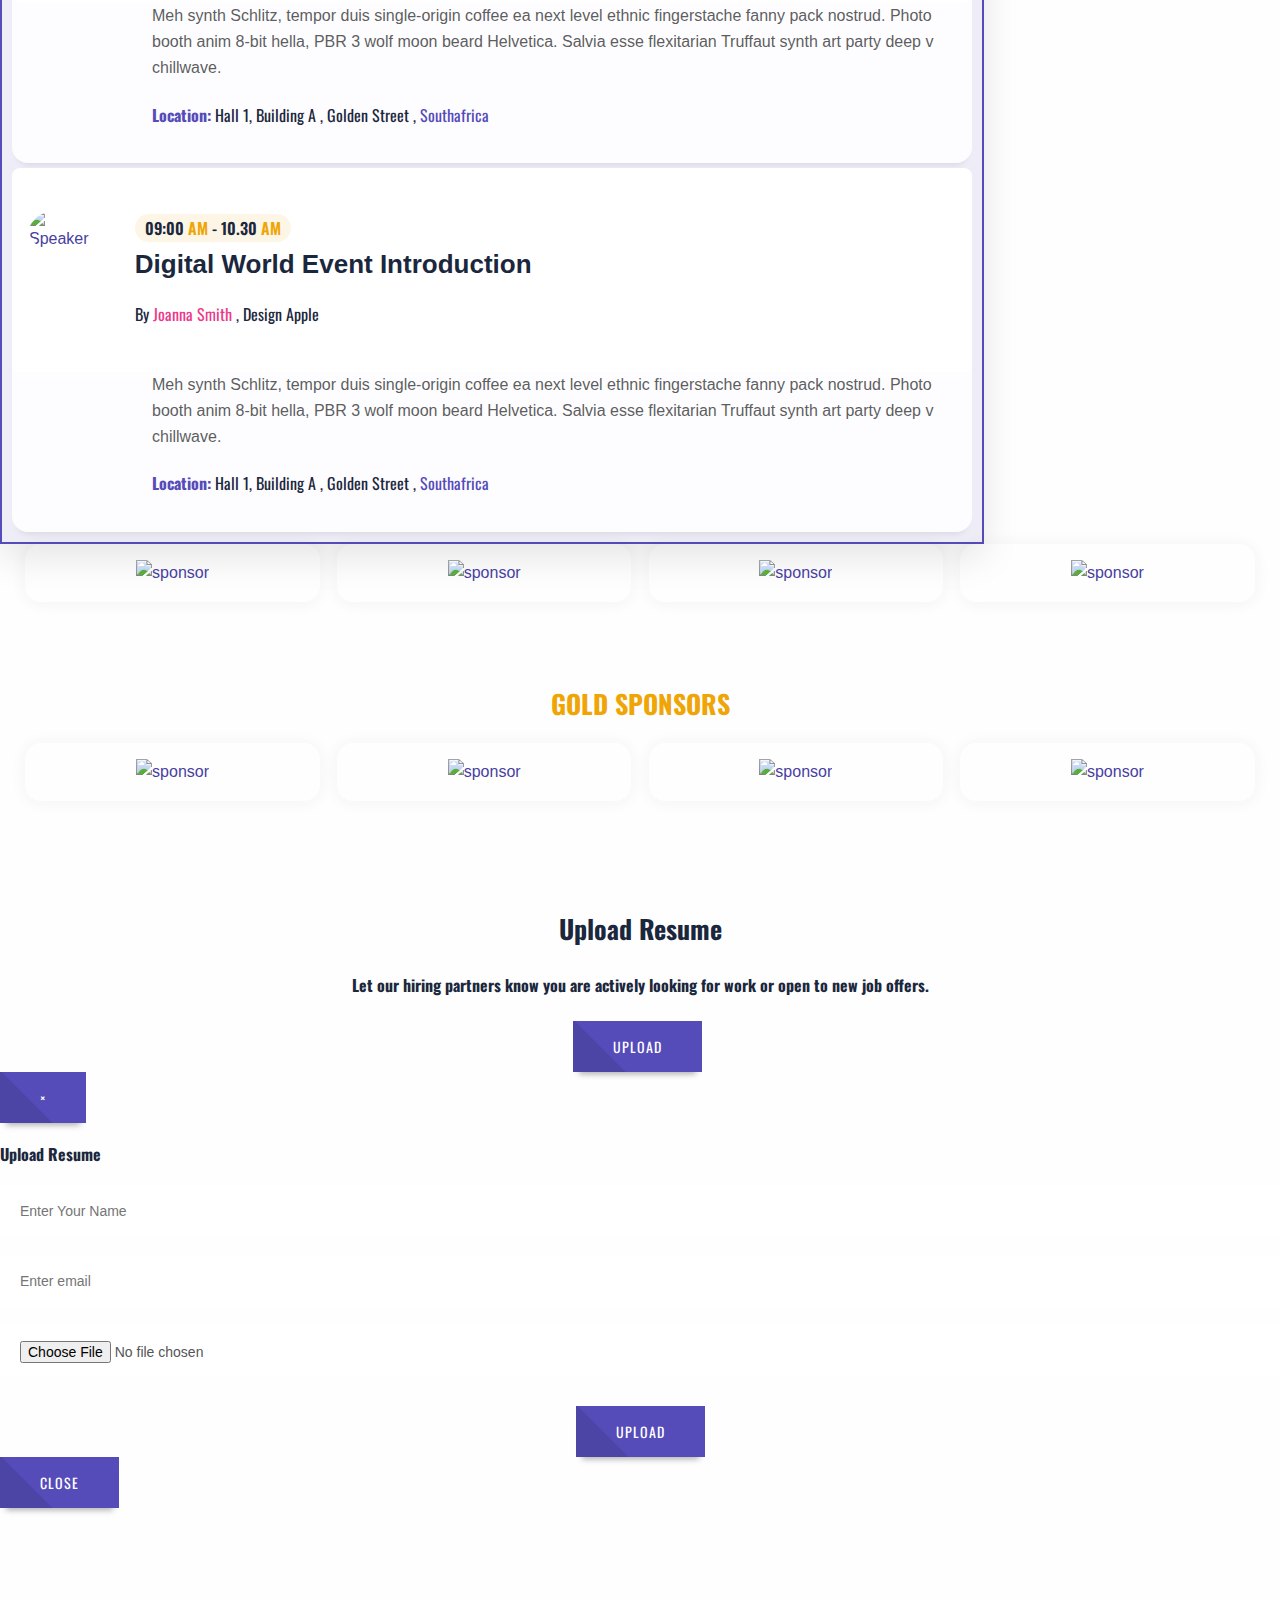
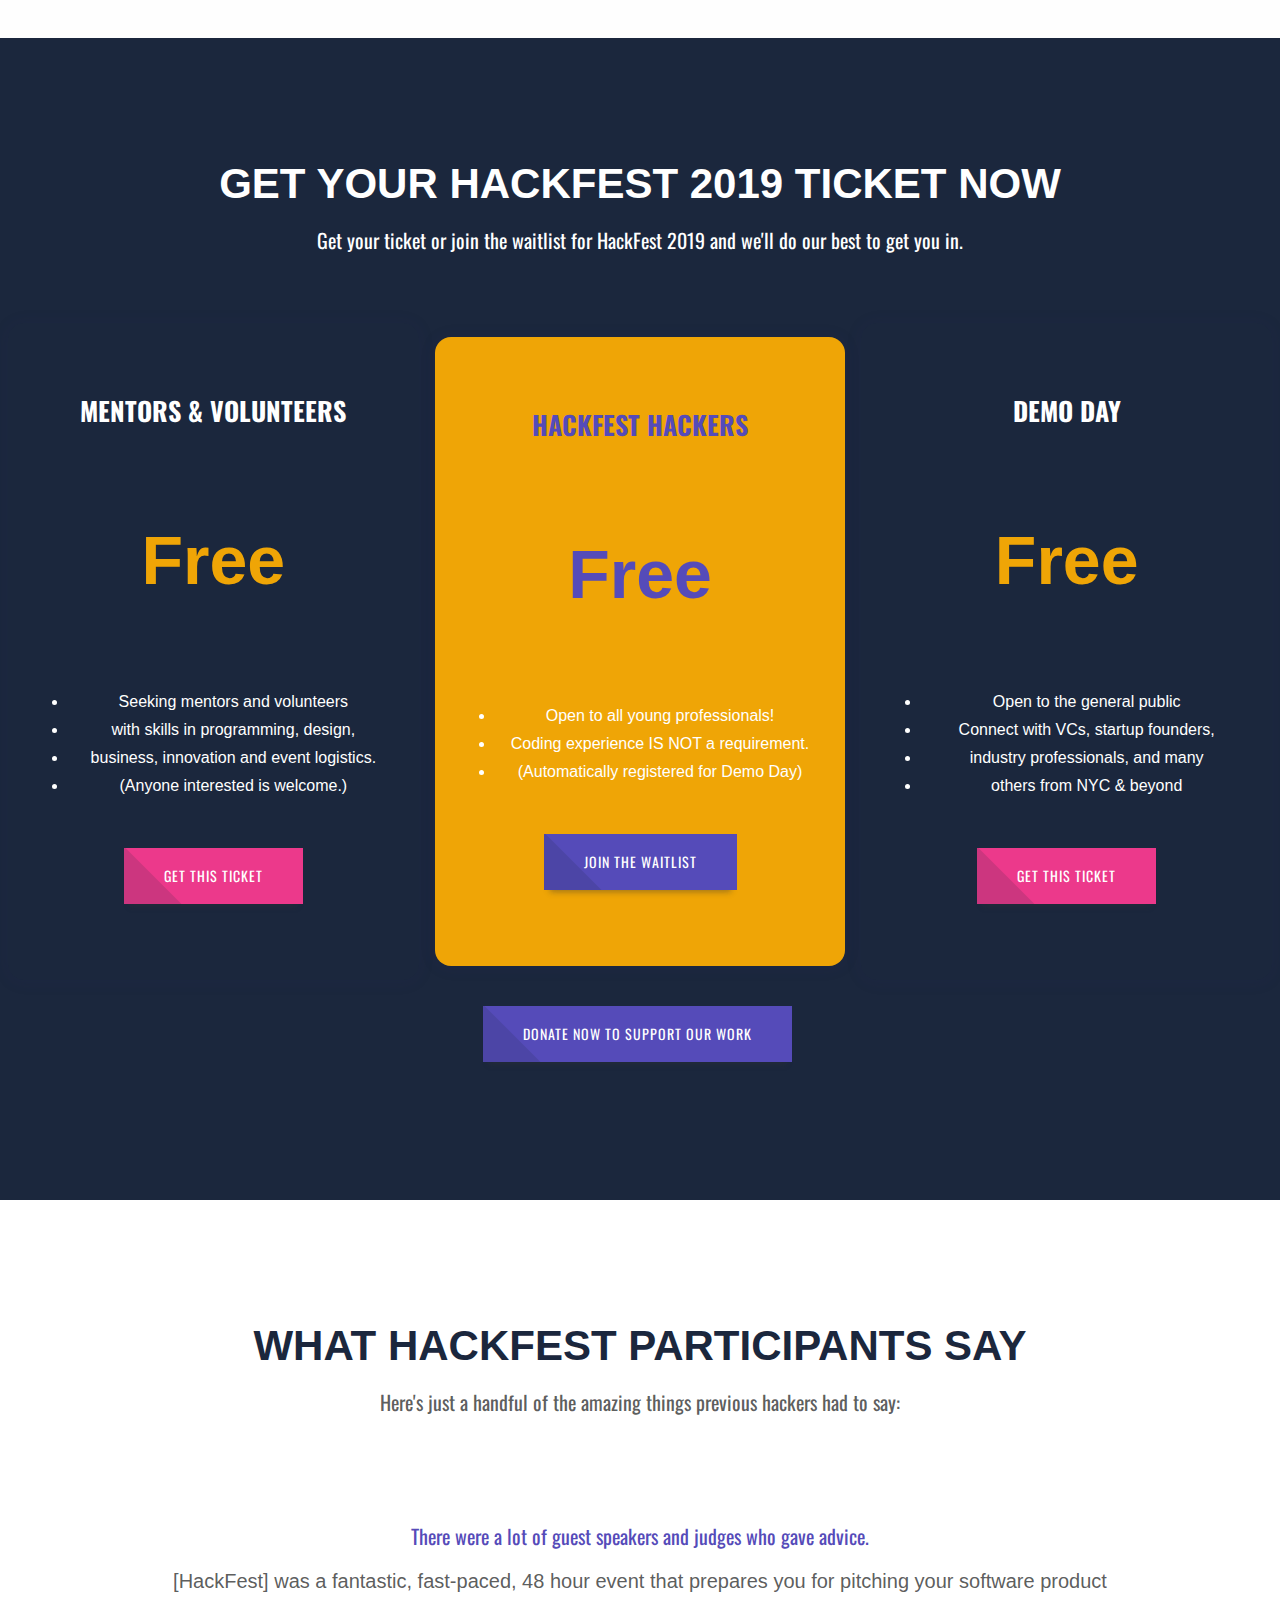
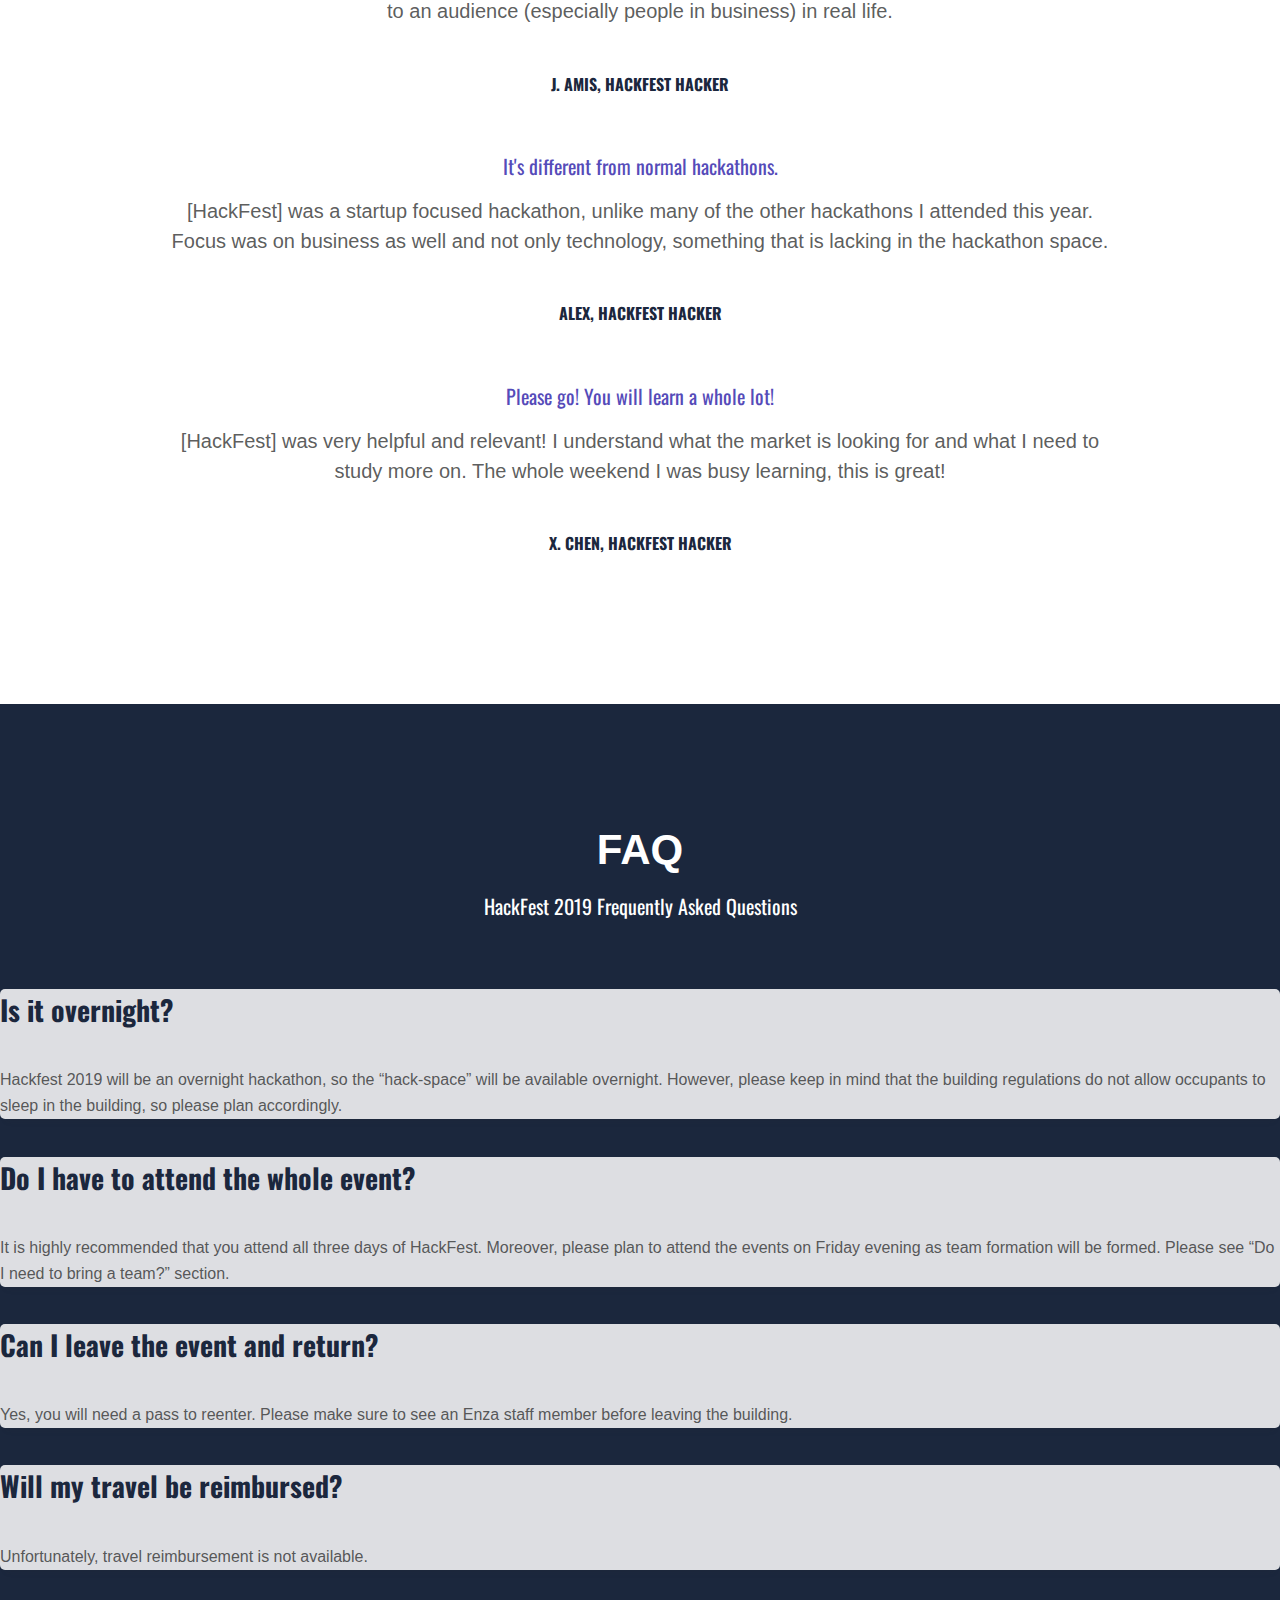
==== commit 1c22bfdc: "add limitless challenge" ====
--- a/index.html
+++ b/index.html
@@ -1164,11 +1164,12 @@
 					<div class="lgx-single-speaker">
 						<figure>
 							<a class="profile-img" href="#"><img src="assets/img/challenge-one.jpg" alt="challnege-one"/></a>
-							<!-- <figcaption>
+							<figcaption>
 								<div class="speaker-info">
 									<h3 class="title"><a href="#">Data & Privacy</a></h3>
-								</div>
-							</figcaption> -->
+									<p style="color:white;">In today’s world, there is plenty of data coming from diverse sources. This data is an extremely valuable asset. In the wake of recent privacy breaches and violations, consumers have woken up to how their data is used and by whom it is being used.</p>
+								</div>
+							</figcaption>
 						</figure>
 					</div>
 				</div>
@@ -1176,11 +1177,12 @@
 					<div class="lgx-single-speaker">
 						<figure>
 							<a class="profile-img" href="#"><img src="assets/img/challenge-two.jpg" alt="challenge-two"/></a>
-							<!-- <figcaption>
+							<figcaption>
 								<div class="speaker-info">
 									<h3 class="title"><a href="#">Energy</a></h3>
-								</div>
-							</figcaption> -->
+									<p style="color:white;">Global warming has a lasting impact on the environment, yet many people still disagree it exists. Renewable energy sources like wind, solar, and nuclear are reducing our dependence on fossil fuels. What’s even more exciting: cutting edge technologies are igniting novel ways to build more sustainable homes, cities, and societies.</p>
+								</div>
+							</figcaption>
 						</figure>
 					</div>
 				</div>
@@ -1188,11 +1190,12 @@
 					<div class="lgx-single-speaker">
 						<figure>
 							<a class="profile-img" href="#"><img src="assets/img/challenge-three.jpg" alt="challenge-three"/></a>
-						<!-- 	<figcaption>
+						<figcaption>
 								<div class="speaker-info">
 									<h3 class="title"><a href="#">E-commerce</a></h3>
-								</div>
-							</figcaption> -->
+									<p style="color:white;">Amazon is putting malls and big box stores out of business. Rather than fighting a losing battle with Amazon, brands need to rethink how to use retail space in ways that play to their strengths. What new marketplaces can be penetrated? How might we serve the bottom billion, where the new middle class is rising across the world?</p>
+								</div>
+							</figcaption>
 						</figure>
 					</div>
 				</div>
@@ -1200,11 +1203,12 @@
 					<div class="lgx-single-speaker">
 						<figure>
 							<a class="profile-img" href="#"><img src="assets/img/challenge-four.jpg" alt="challenge-four"/></a>
-							<!-- <figcaption>
+							<figcaption>
 								<div class="speaker-info">
 									<h3 class="title"><a href="#">Transportation</a></h3>
-								</div>
-							</figcaption> -->
+									<p style="color:white;">With companies such as Uber, Lyft, and Tesla, transportation is slowly changing. What other software solutions can be created to take transportation to the next level in the areas of safety, efficiency, and experience? This can include public transportation.</p>
+								</div>
+							</figcaption>
 						</figure>
 					</div>
 				</div>
@@ -1212,11 +1216,12 @@
 					<div class="lgx-single-speaker">
 						<figure>
 							<a class="profile-img" href="#"><img src="assets/img/challenge-five.jpg" alt="challenge-five"/></a>
-							<!-- <figcaption>
+							<figcaption>
 								<div class="speaker-info">
-									<h3 class="title"><a href="#">Health</a></h3>
-								</div>
-							</figcaption> -->
+									<h3 class="title"><a href="#">Healthcare</a></h3>
+									<p style="color:white;">Healthcare in the United States is badly broken. We are getting close to spending 20% of our GDP on healthcare; this is unsustainable. Think about: Diagnostics, Medical Devices, Pharmaceuticals, Preventative Healthcare and beyond.</p>
+								</div>
+							</figcaption>
 						</figure>
 					</div>
 				</div>
@@ -1224,11 +1229,25 @@
 					<div class="lgx-single-speaker">
 						<figure>
 							<a class="profile-img" href="#"><img src="assets/img/challenge-six.jpg" alt="challenge"/></a>
-							<!-- <figcaption>
+							<figcaption>
 								<div class="speaker-info">
-									<h3 class="title"><a href="#">Jobs</a></h3>
-								</div>
-							</figcaption> -->
+									<h3 class="title"><a href="#">One Million Jobs</a></h3>
+									<p style="color:white;">There are a lot of areas where it makes sense to divide labor between humans and computers – we are very good at some things computers are terrible at and vice versa – and some of these require huge amounts of human resources. As existing jobs go away, a company that creates a lot of new jobs should be able to get a lot of talented people.</p>
+								</div>
+							</figcaption>
+						</figure>
+					</div>
+				</div>
+								<div class="col-xs-12 col-sm-6 col-md-4">
+					<div class="lgx-single-speaker">
+						<figure>
+							<a class="profile-img" href="#"><img src="assets/img/challenge-seven.jpg" alt="challenge"/></a>
+							<figcaption>
+								<div class="speaker-info">
+									<h3 class="title"><a href="#">Limitless</a></h3>
+									<p style="color:white;">This category is for any ideas you may have that do not fit in the above 6 categories. All ideas are welcome!</p>
+								</div>
+							</figcaption>
 						</figure>
 					</div>
 				</div>
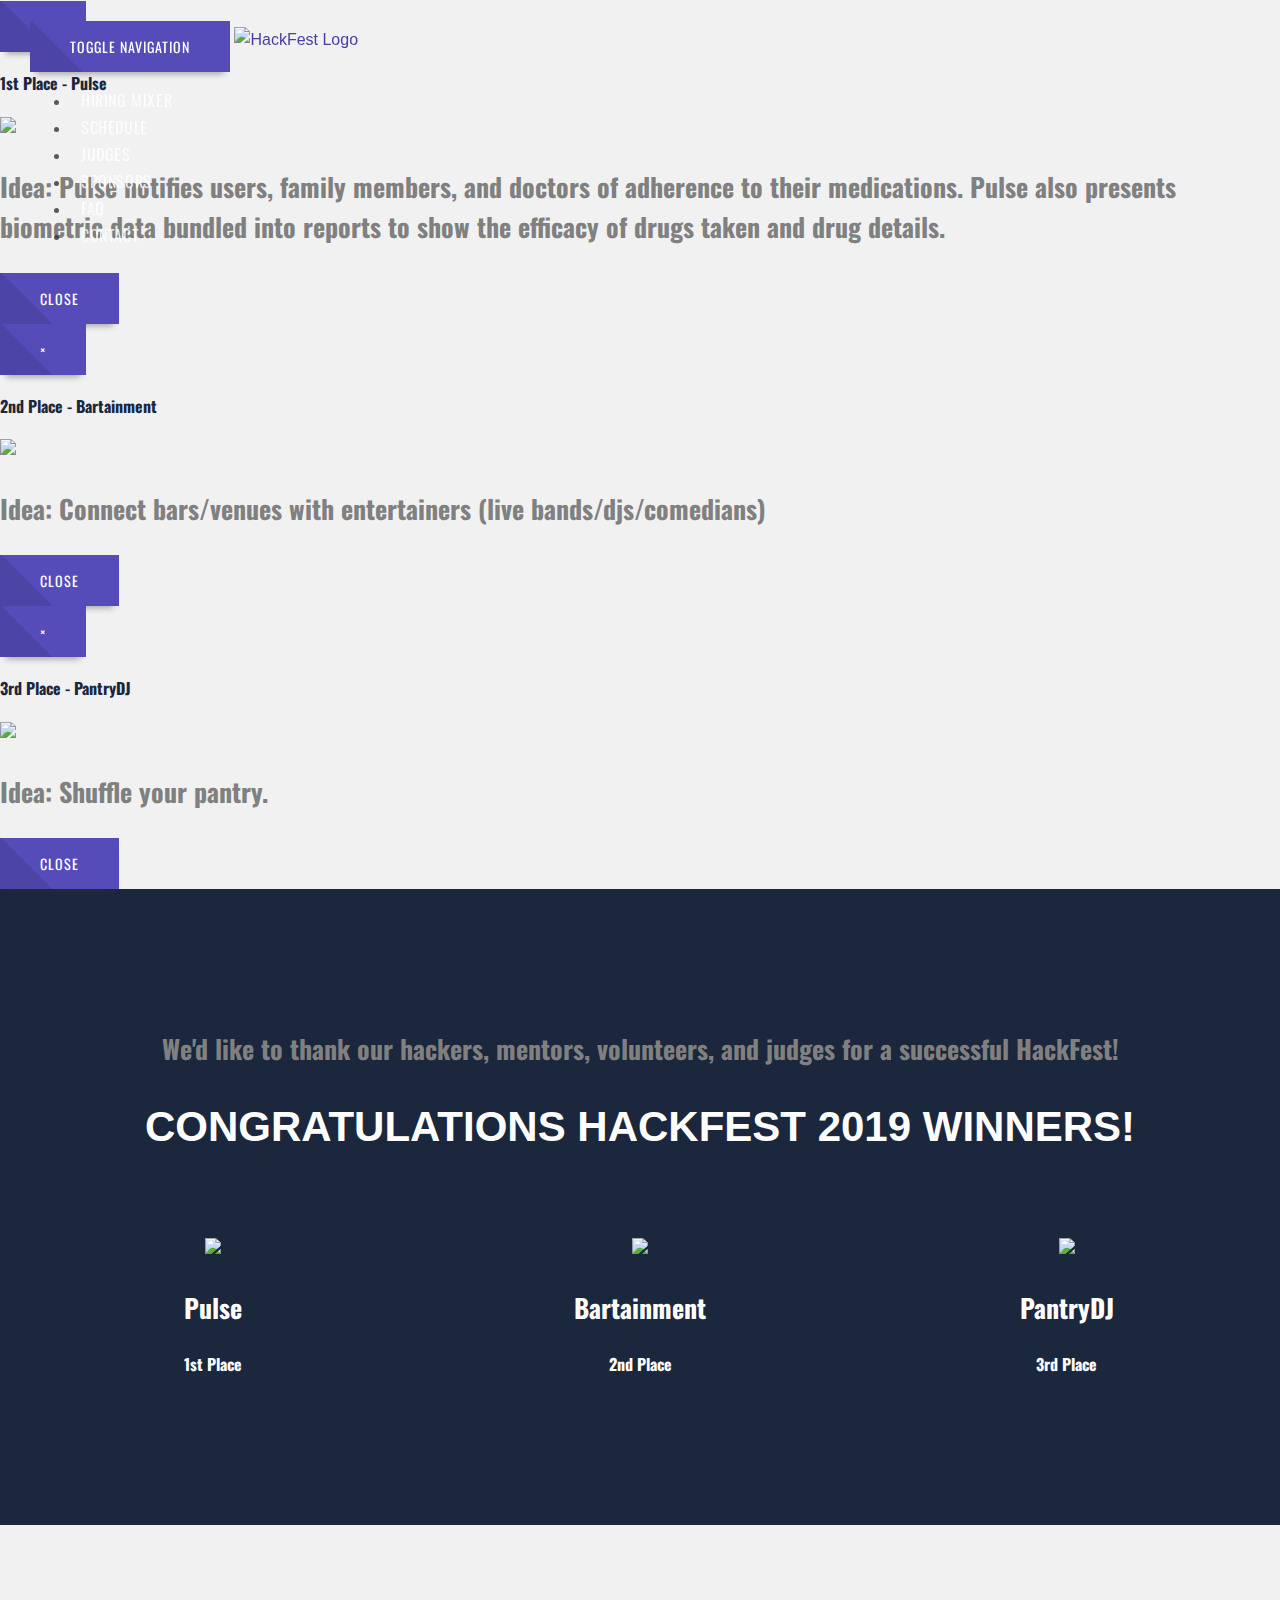
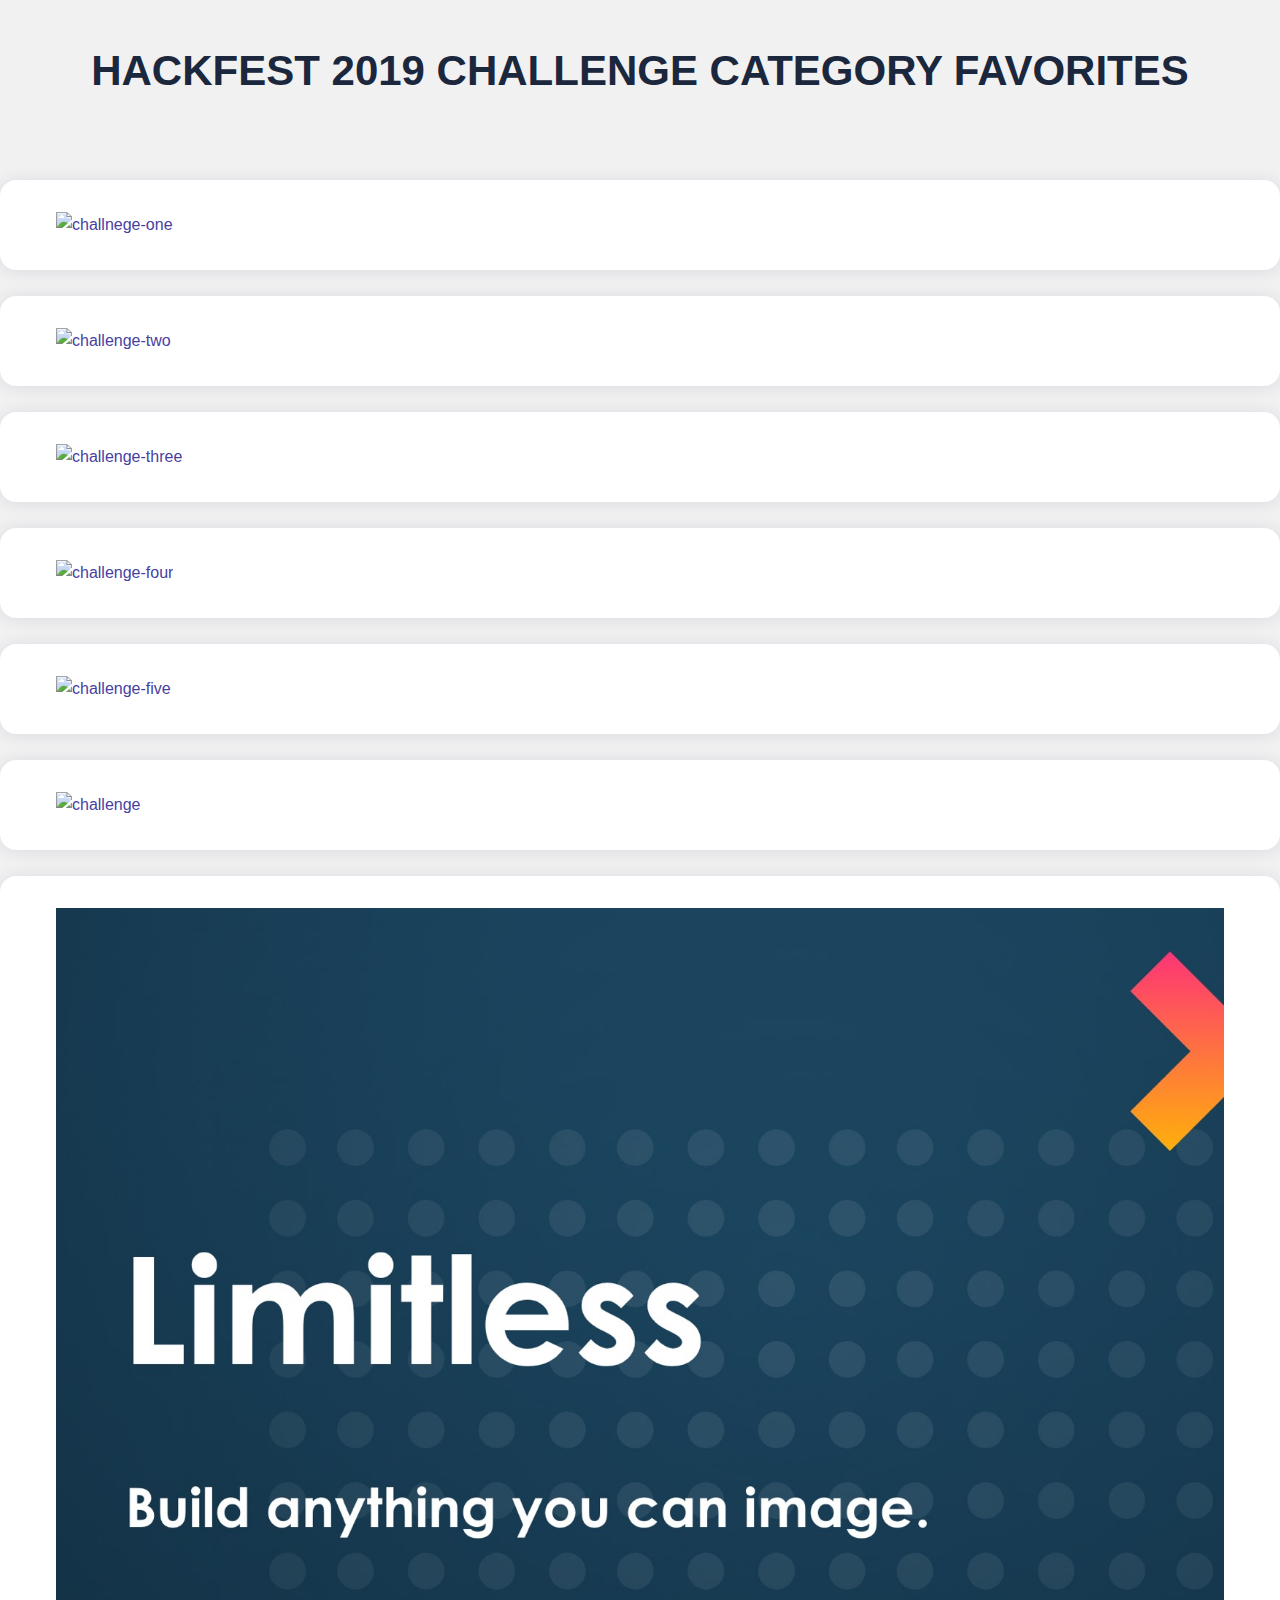
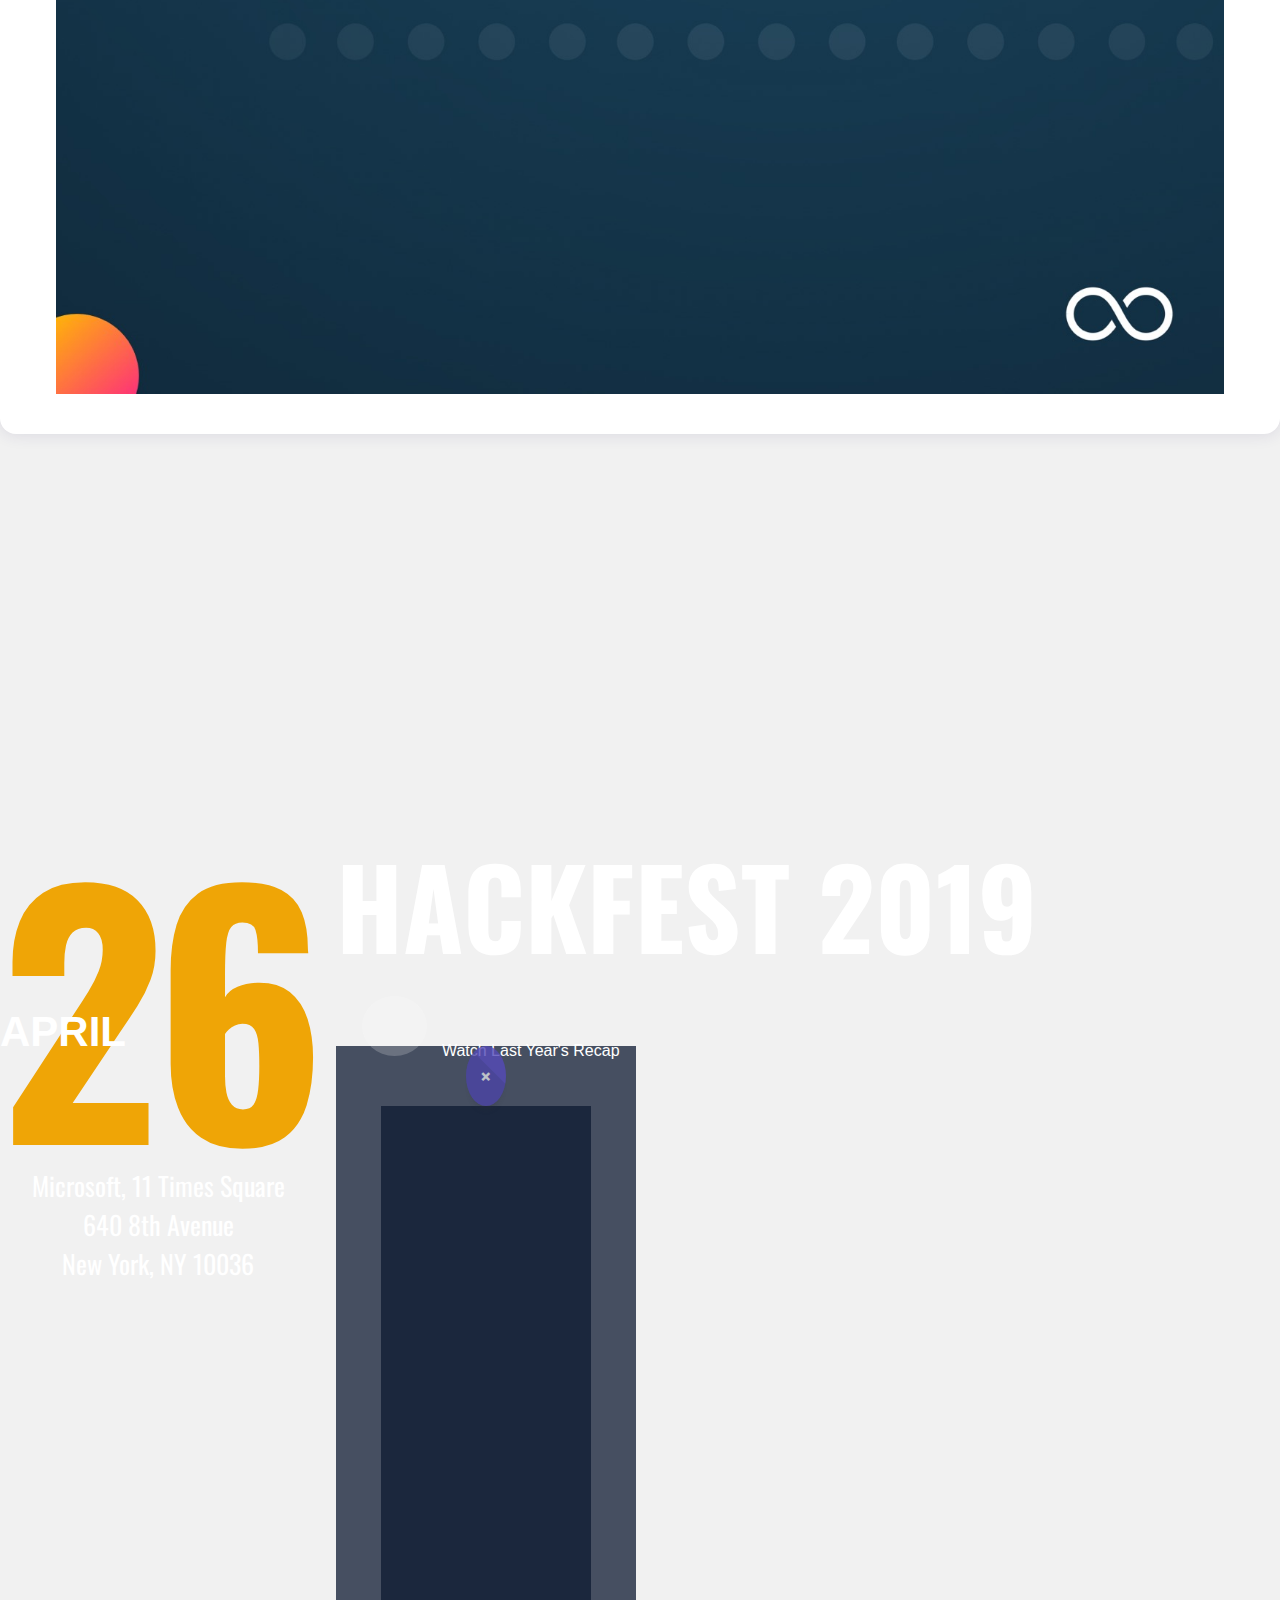
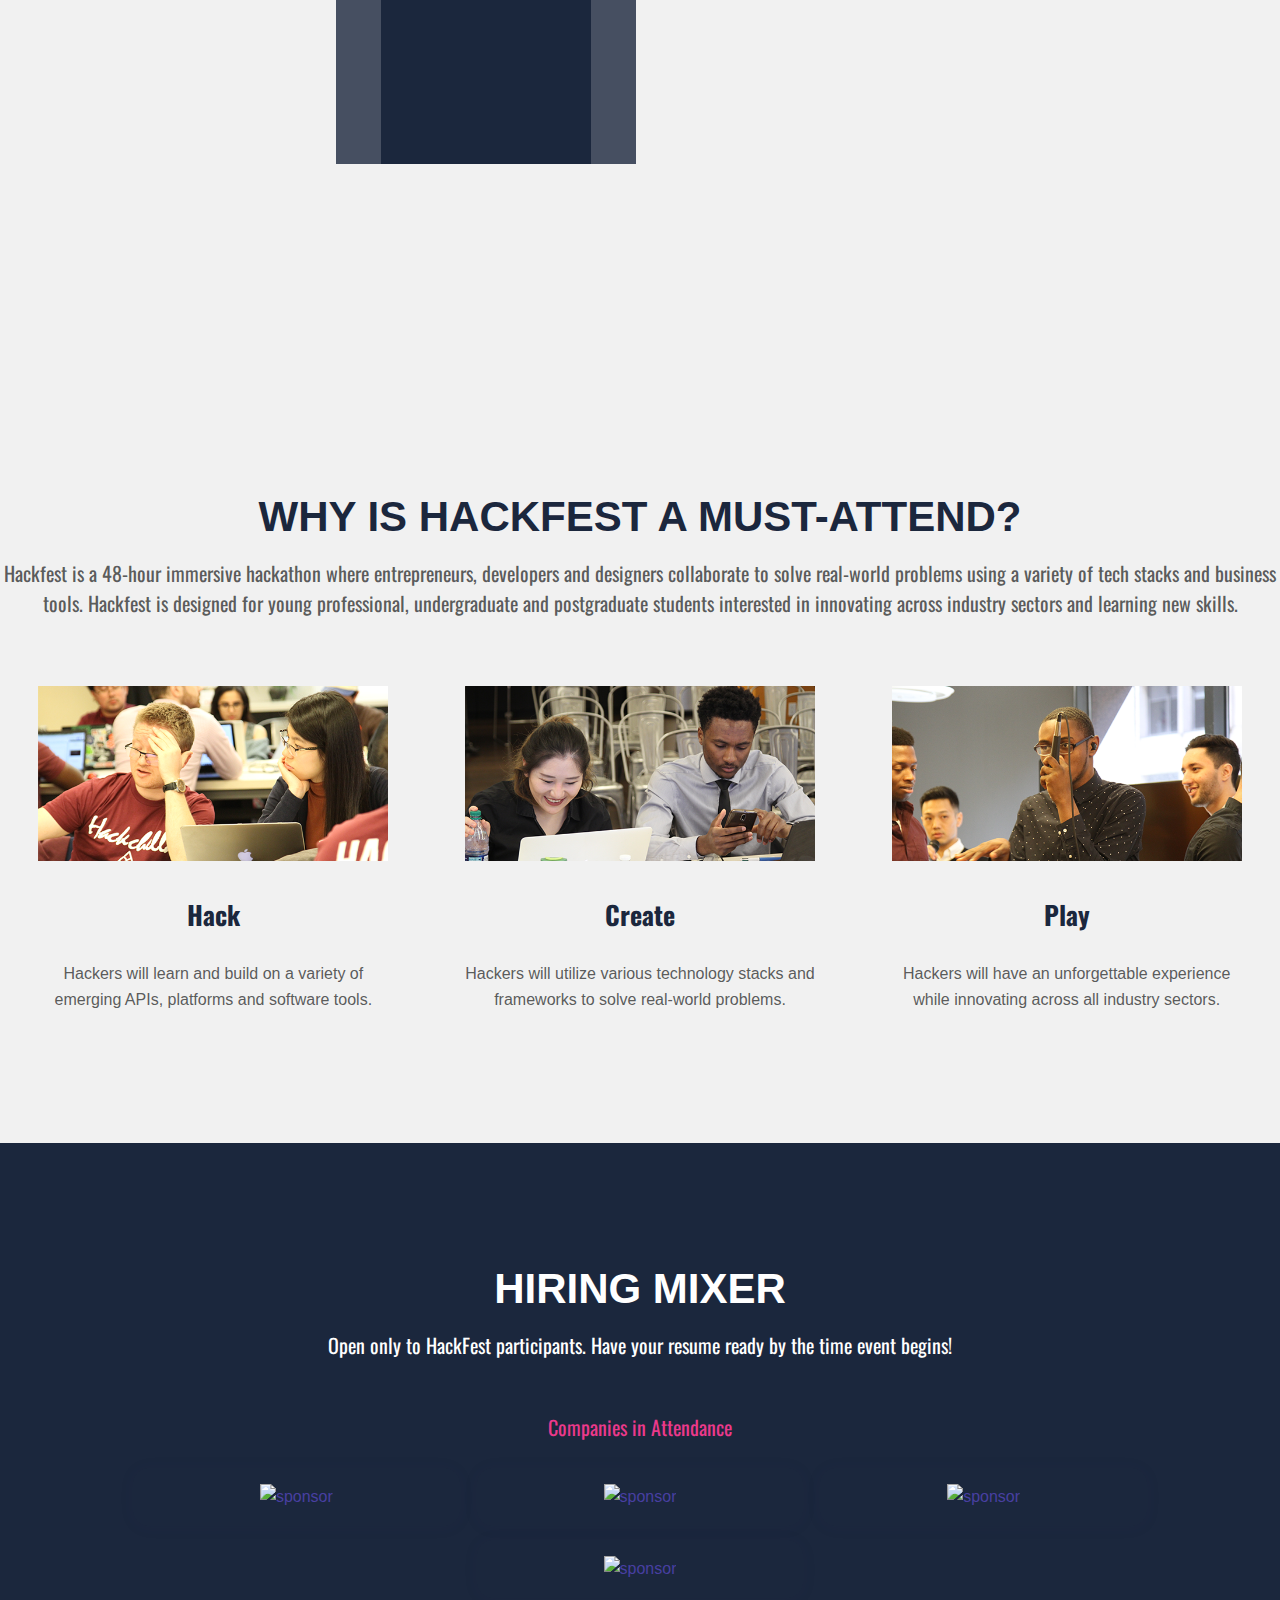
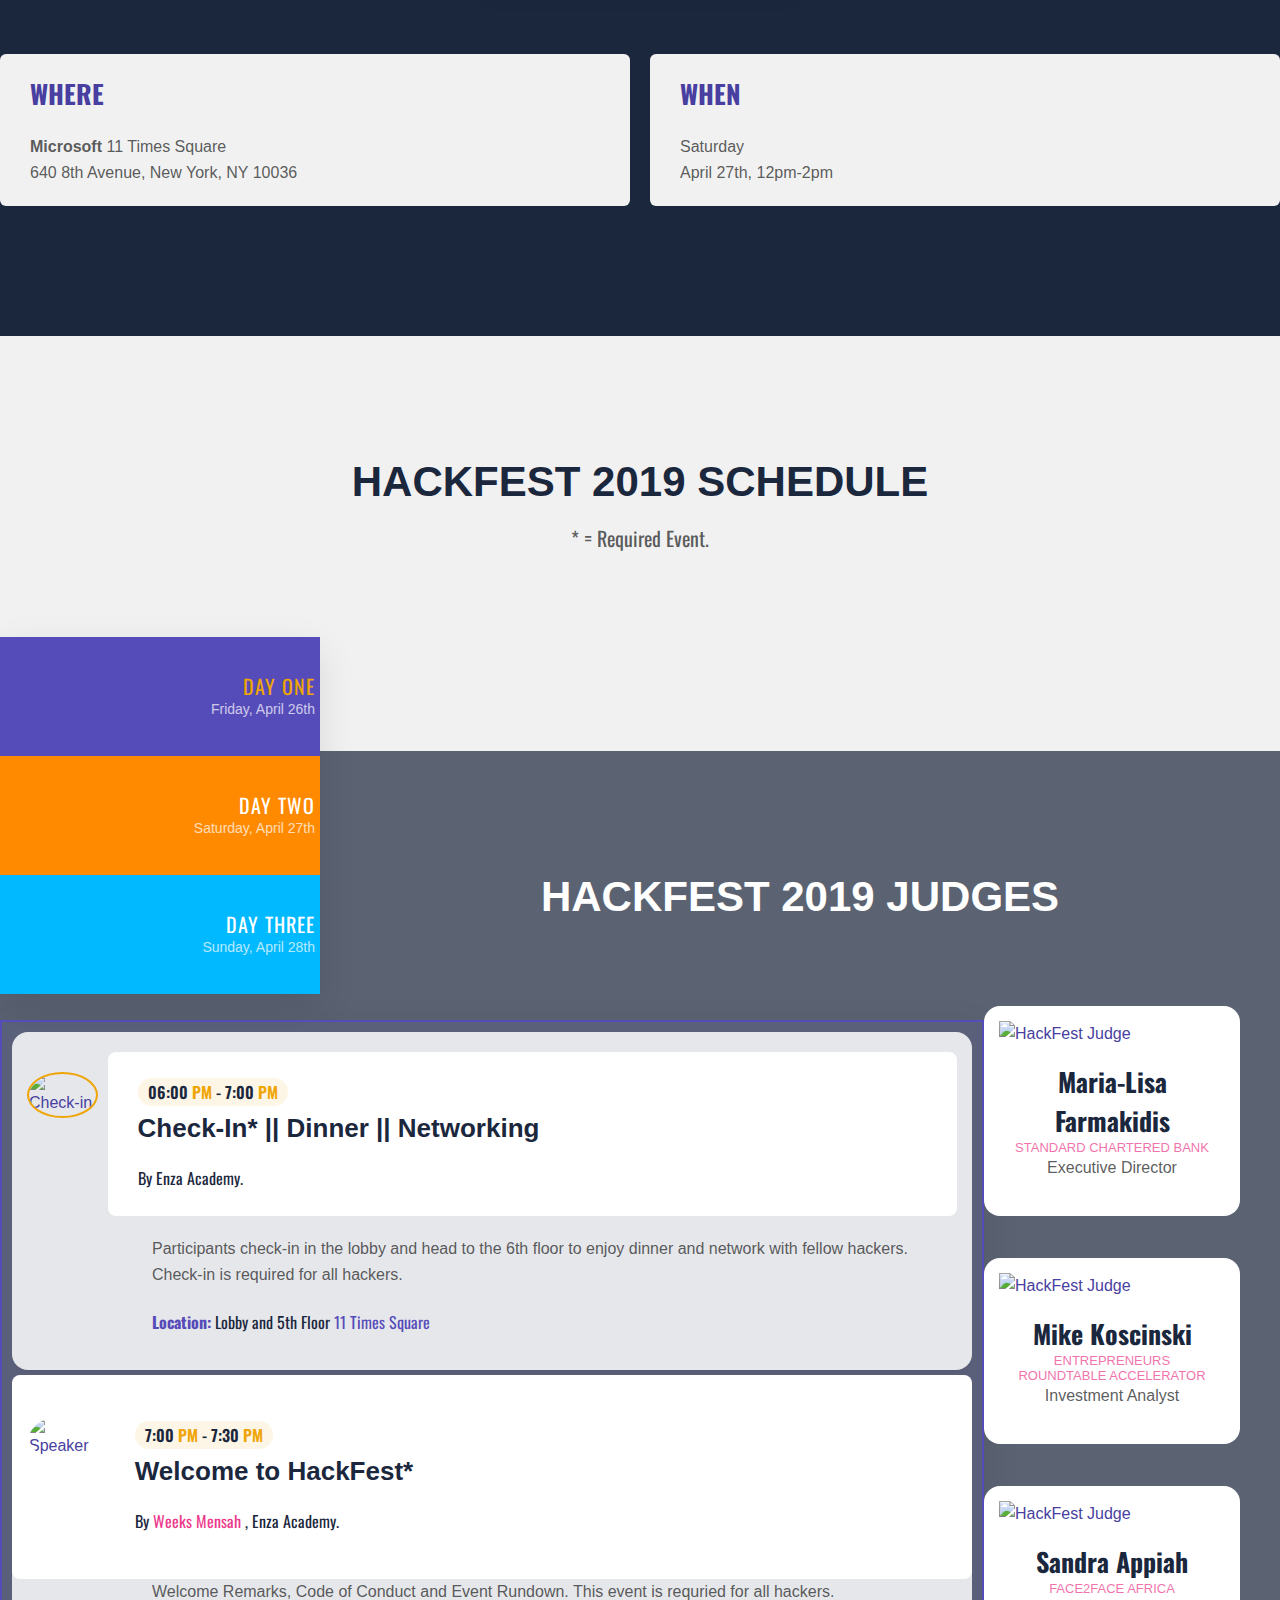
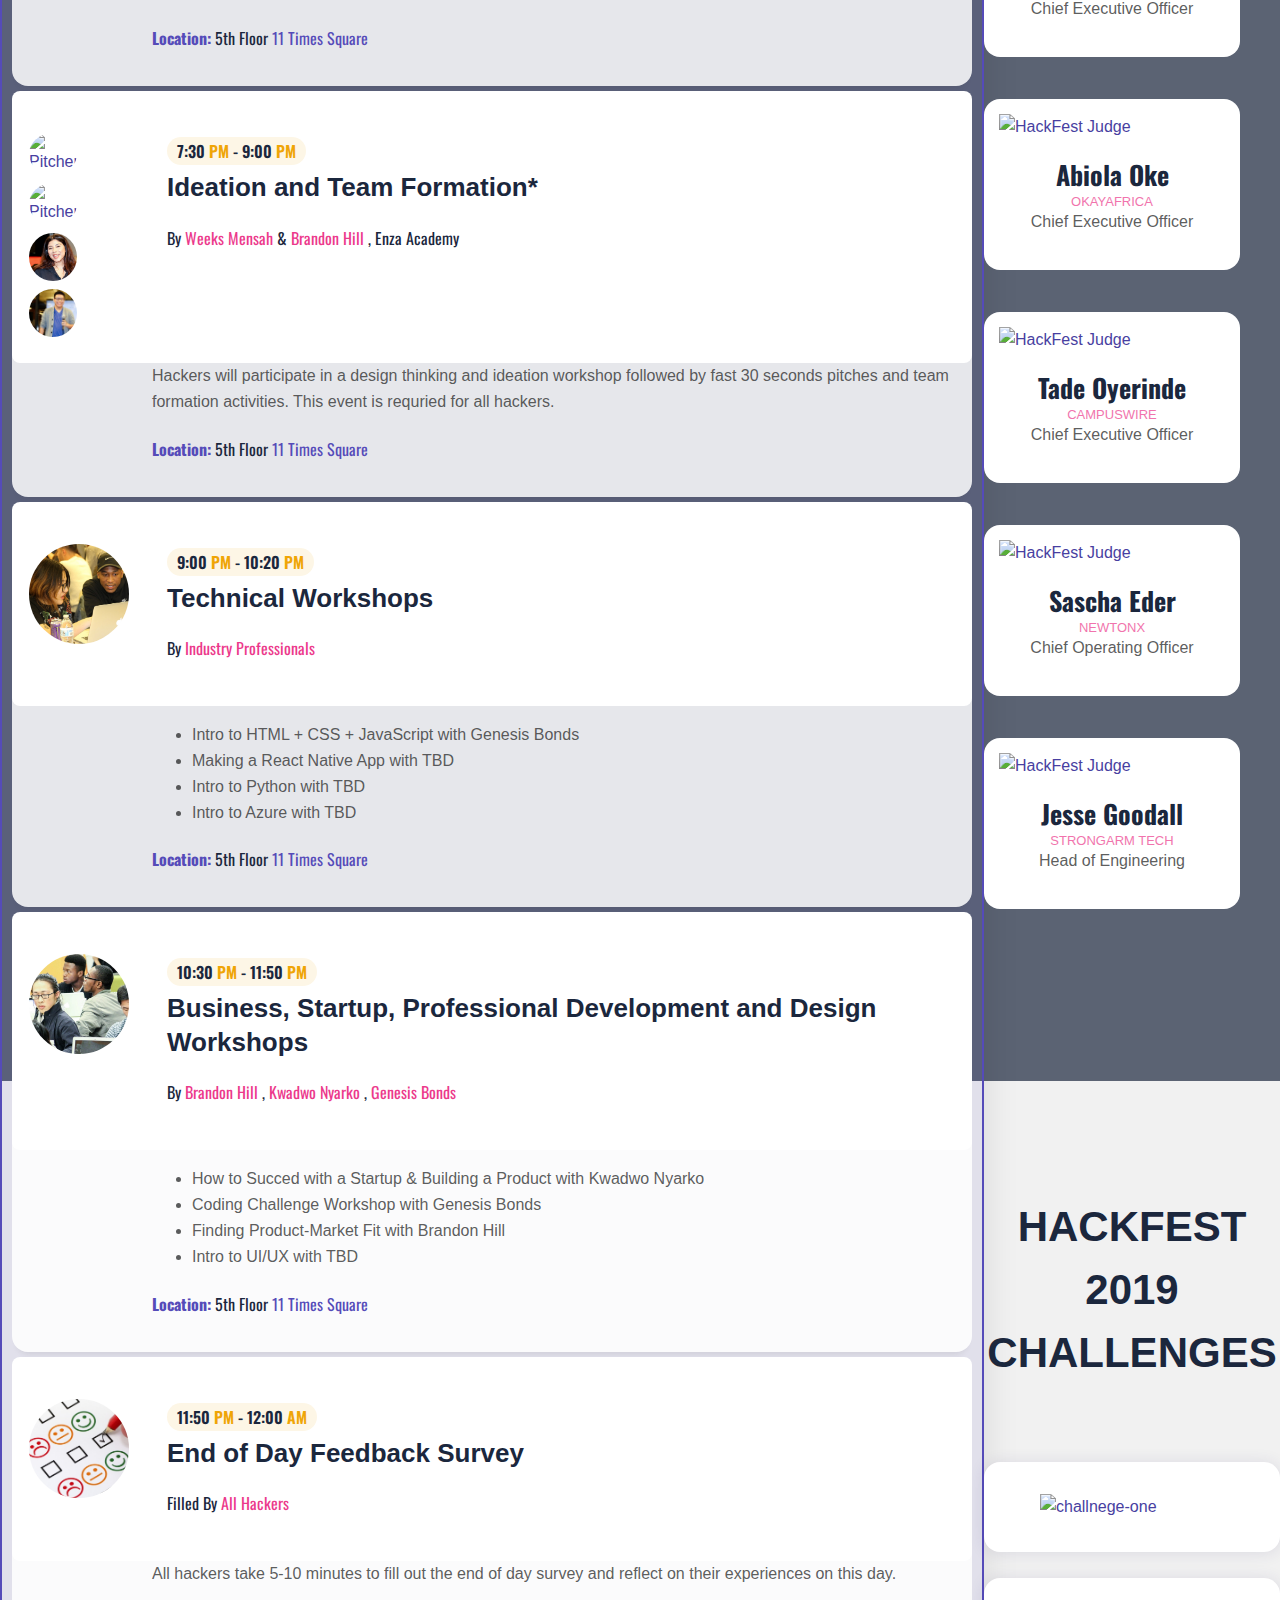
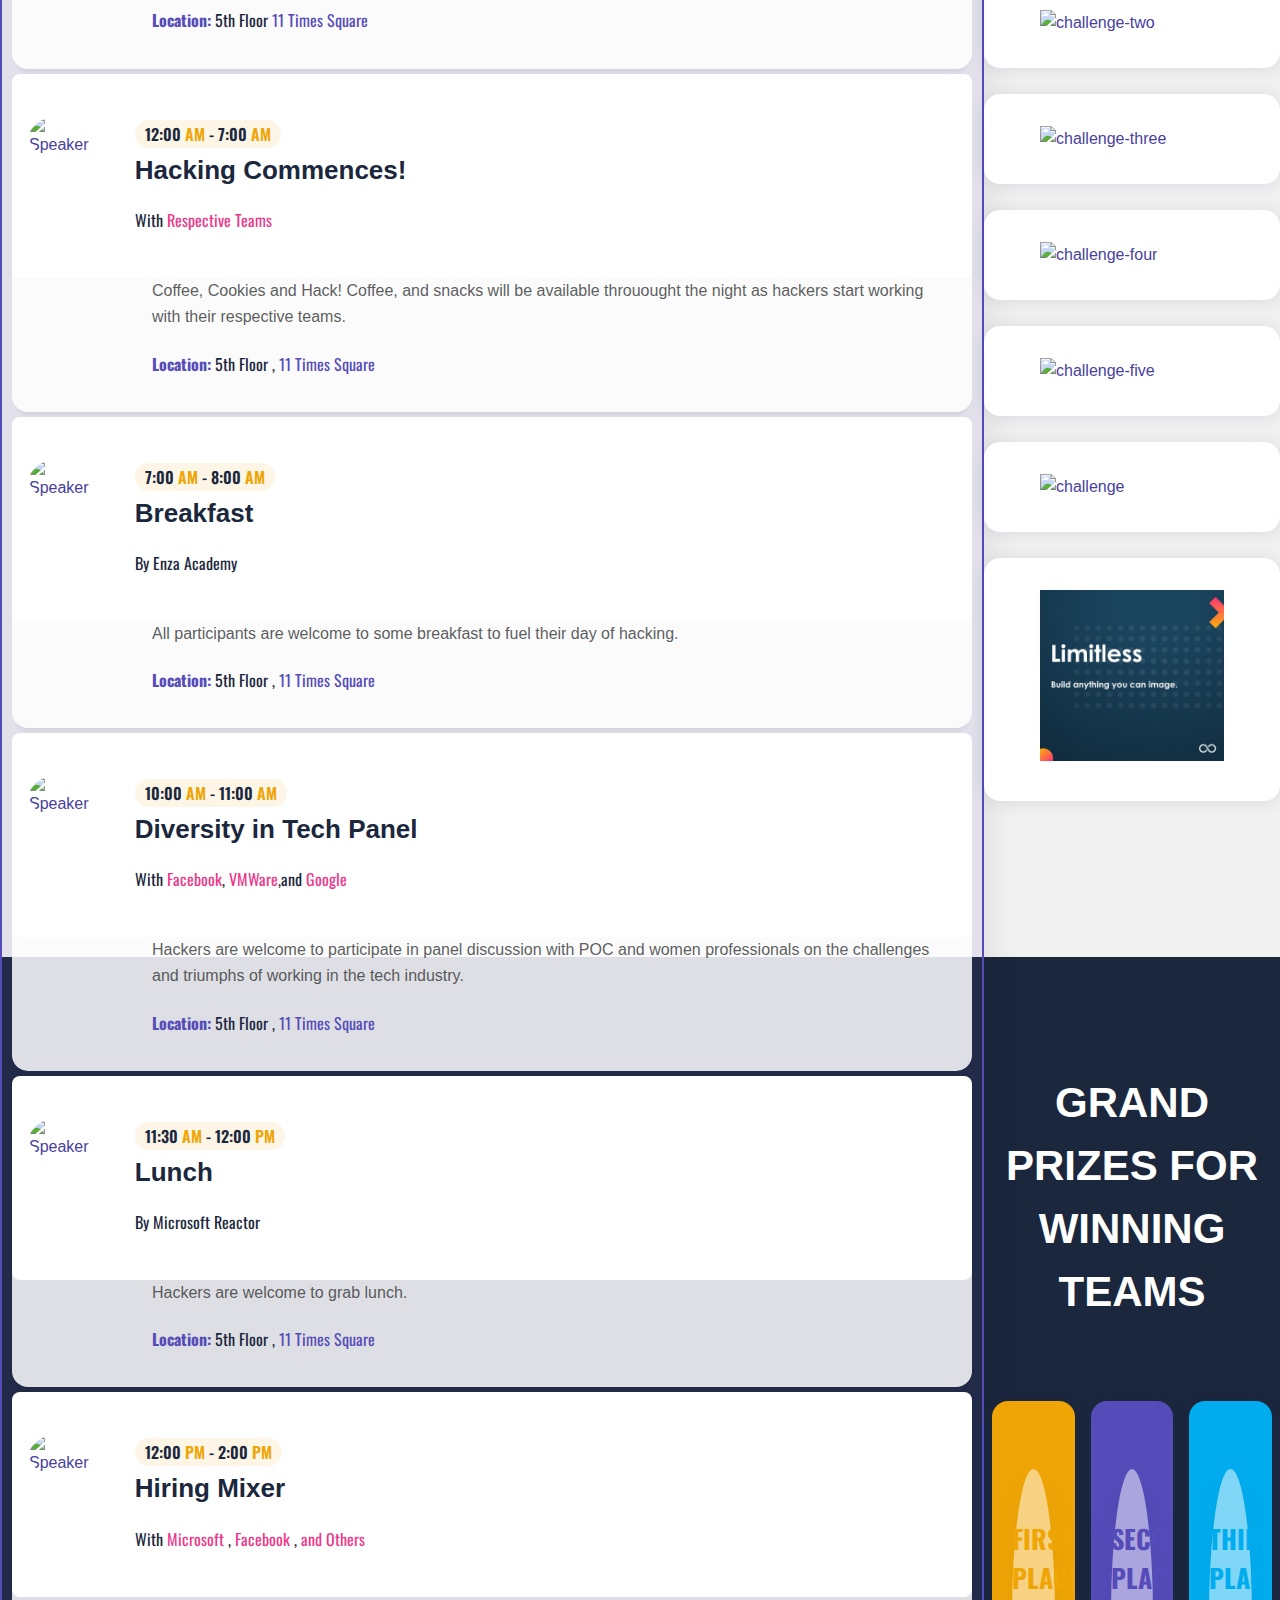
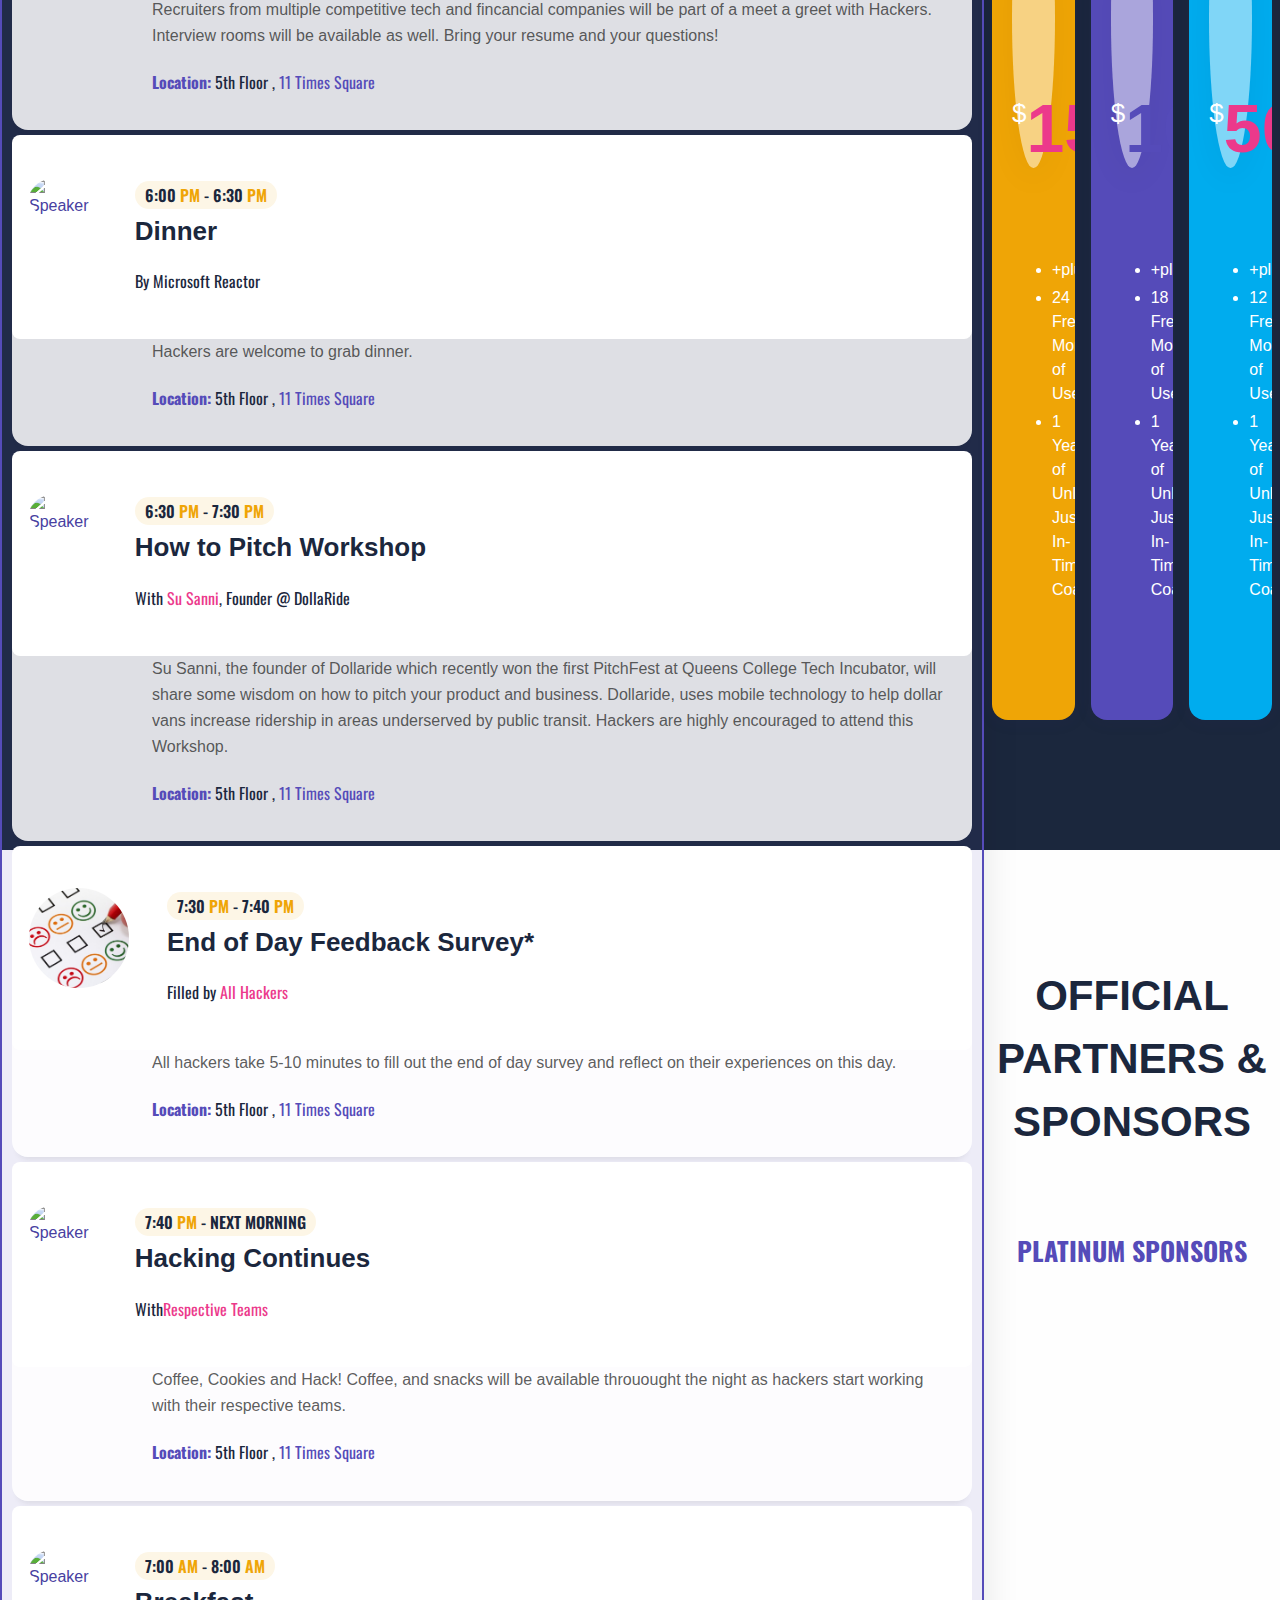
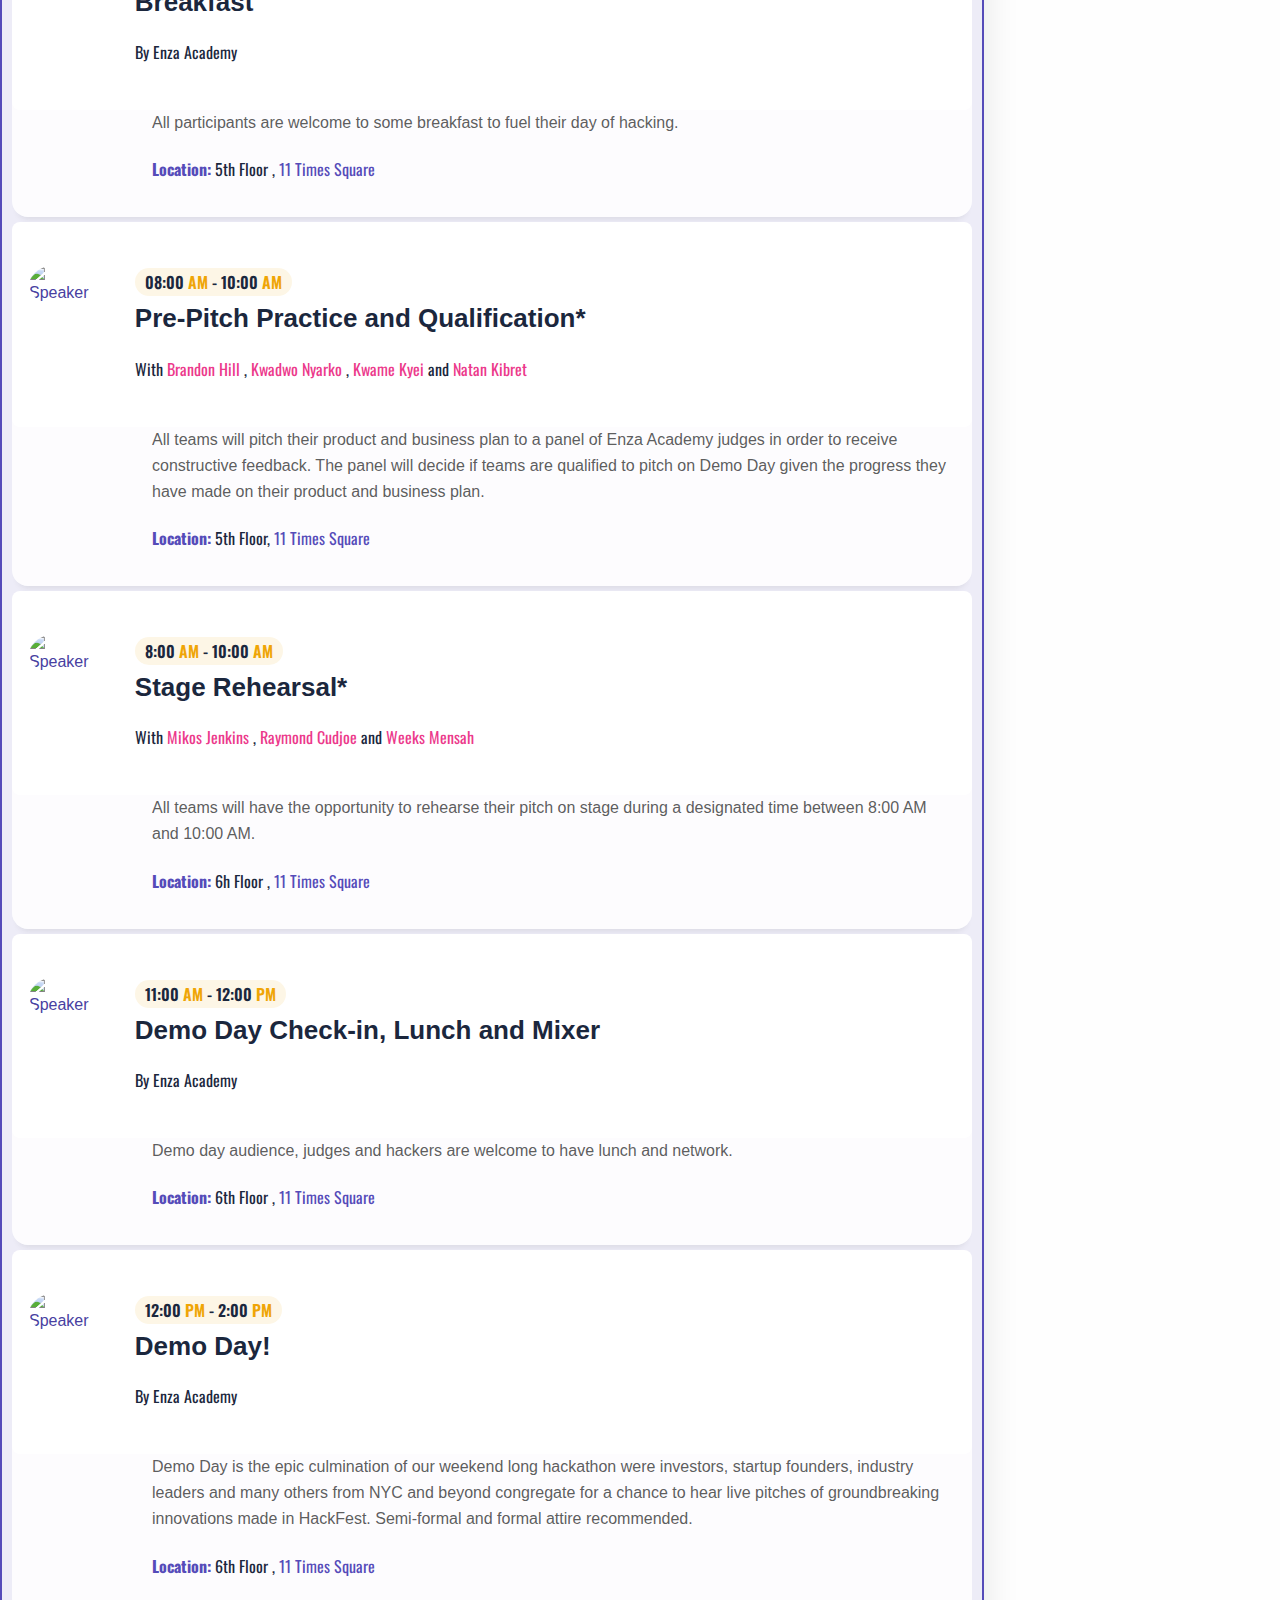
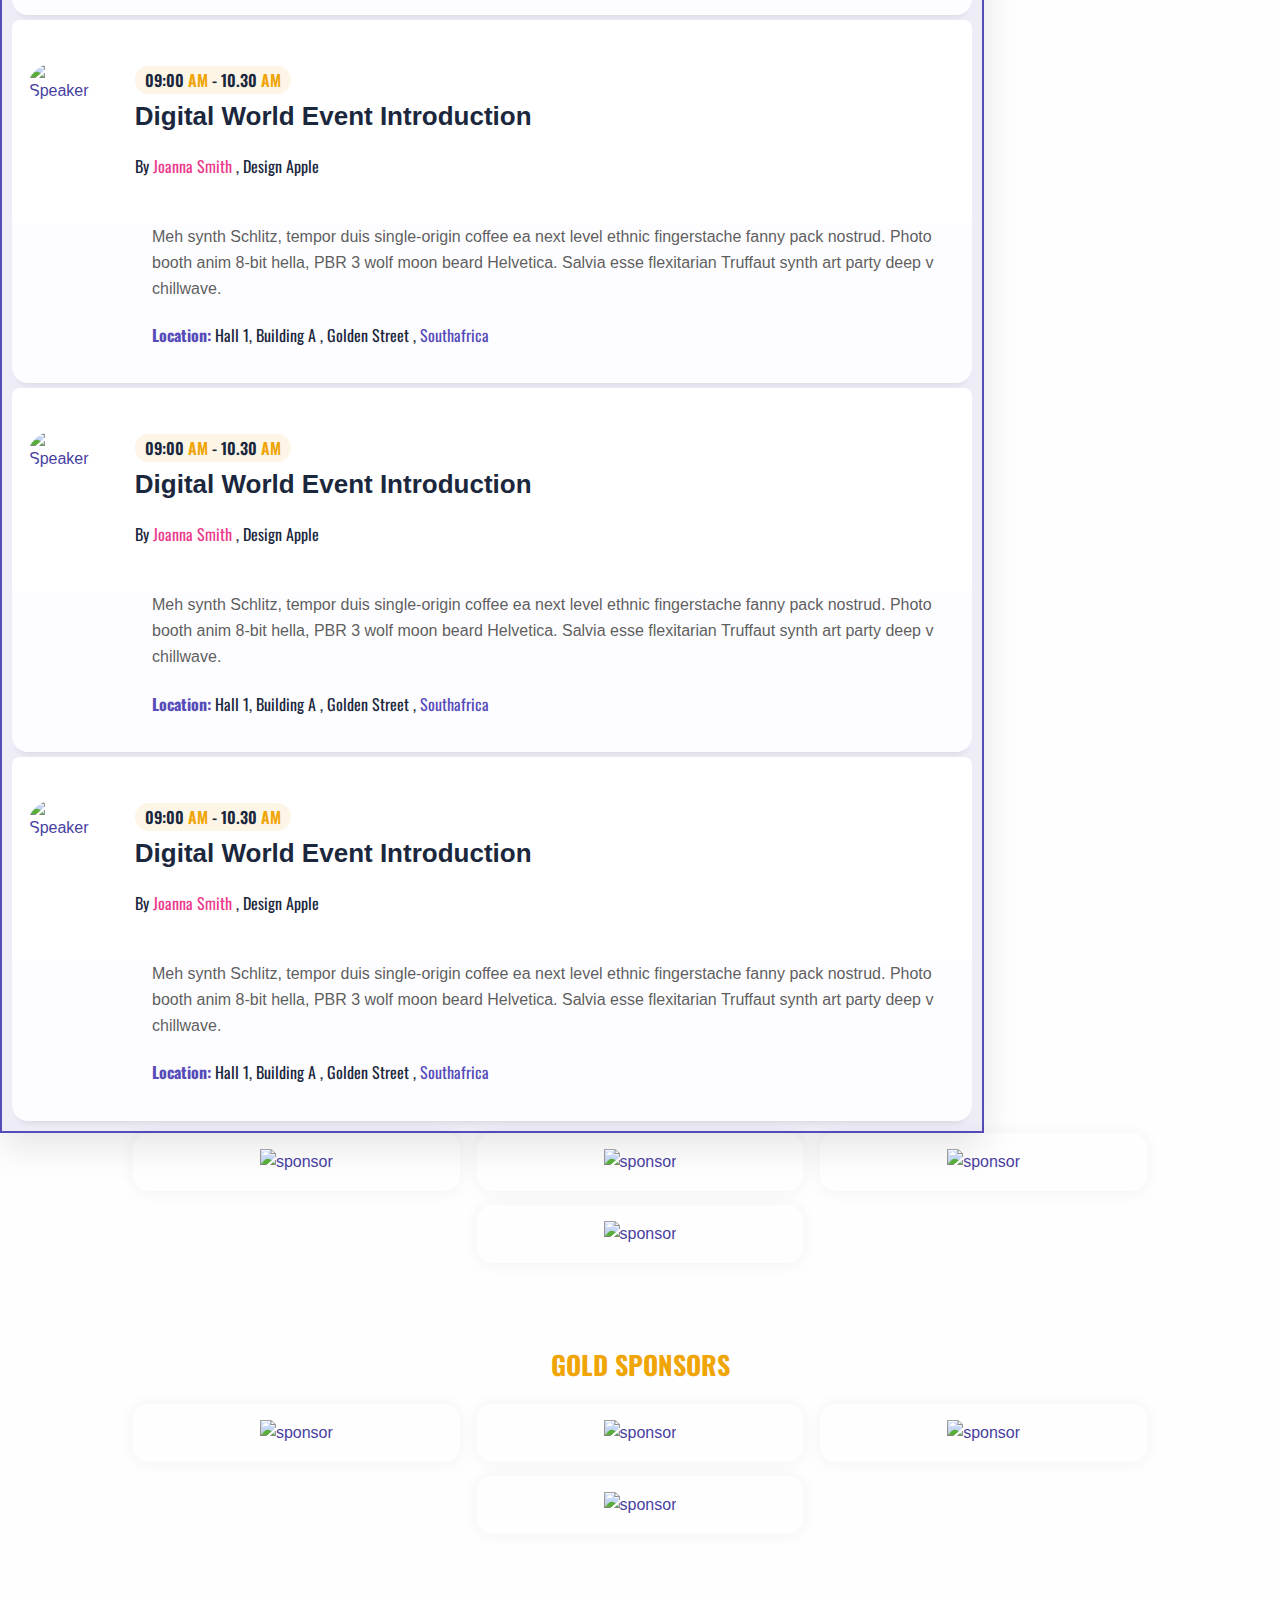
==== commit 90dcf6fa: "fixed bartainment letter-casing for image" ====
--- a/index.html
+++ b/index.html
@@ -116,11 +116,7 @@
 						</div>
 					</div>
 					<div id="navbar" class="navbar-collapse collapse">
-						<div class="lgx-nav-right navbar-right">
-							<div class="lgx-cart-area">
-								<a class="lgx-btn lgx-btn-red" href="https://www.eventbrite.com/e/hackfest-2019-tickets-55113767763" target="blank">Get My Ticket</a>
-							</div>
-						</div>
+
 						<ul class="nav navbar-nav lgx-nav navbar-right">
 							<li><a class="lgx-scroll" href="#hf-mixer">Hiring Mixer</a></li>
 							<li><a class="lgx-scroll" href="#lgx-schedule">Schedule</a></li>
@@ -140,6 +136,206 @@
 <!--HEADER END-->
 
 
+<div class="modal fade" id="pulseModal" tabindex="-1" role="dialog">
+	<div class="modal-dialog" role="document">
+		<div class="modal-content">
+			<div class="modal-header">
+				<button type="button" class="close" data-dismiss="modal" aria-label="Close"><span aria-hidden="true">&times;</span></button>
+				<h4 class="modal-title">1st Place - Pulse</h4>
+			</div>
+			<div class="modal-body">
+				<img src="assets/img/winner-1st-Pulse.jpg">
+				<h3 class="subheading" style="color:gray;">Idea: Pulse notifies users, family members, and doctors of adherence to their medications. Pulse also presents biometric data bundled into reports to show the efficacy of drugs taken and drug details.</h3>
+			</div>
+			<div class="modal-footer">
+				<button type="button" class="btn btn-default" data-dismiss="modal">Close</button>
+			</div>
+		</div>
+	</div>
+</div>
+<div class="modal fade" id="bartainmentModal" tabindex="-1" role="dialog">
+	<div class="modal-dialog" role="document">
+		<div class="modal-content">
+			<div class="modal-header">
+				<button type="button" class="close" data-dismiss="modal" aria-label="Close"><span aria-hidden="true">&times;</span></button>
+				<h4 class="modal-title">2nd Place - Bartainment</h4>
+			</div>
+			<div class="modal-body">
+				<img src="assets/img/winner-2nd-Bartainment.jpg">
+				<h3 class="subheading" style="color:gray;">Idea: Connect bars/venues with entertainers (live bands/djs/comedians)</h3>
+			</div>
+			<div class="modal-footer">
+				<button type="button" class="btn btn-default" data-dismiss="modal">Close</button>
+			</div>
+		</div>
+	</div>
+</div>
+<div class="modal fade" id="pantrydjModal" tabindex="-1" role="dialog">
+	<div class="modal-dialog" role="document">
+		<div class="modal-content">
+			<div class="modal-header">
+				<button type="button" class="close" data-dismiss="modal" aria-label="Close"><span aria-hidden="true">&times;</span></button>
+				<h4 class="modal-title">3rd Place - PantryDJ</h4>
+			</div>
+			<div class="modal-body">
+				<img src="assets/img/winner-3rd-PantryDJ.jpg">
+				<h3 class="subheading" style="color:gray;">Idea: Shuffle your pantry.</h3>
+			</div>
+			<div class="modal-footer">
+				<button type="button" class="btn btn-default" data-dismiss="modal">Close</button>
+			</div>
+		</div>
+	</div>
+</div>
+
+<section>
+	<div class="lgx-registration lgx-registration3">
+		<div class="lgx-inner">
+			<div class="container">
+				<div class="row">
+					<div class="col-xs-12">
+						<div class="lgx-heading lgx-heading-white">
+							<h3 style="color:gray;">We'd like to thank our hackers, mentors, volunteers, and judges for a successful HackFest!</h3>
+							<h2 class="heading">CONGRATULATIONS HACKFEST 2019 WINNERS!</h2>
+						</div>
+						<div class="row">
+							<div class="col-xs-12">
+								<div class="lgx-travelinfo-content">
+
+									<div class="lgx-travelinfo-single">
+										<a href="#" data-toggle="modal" data-target="#pulseModal"><img src="assets/img/winner-1st-Pulse.jpg"></a>
+										<h3 class="title" style="color:white;">Pulse</h3>
+										<h4 class="title" style="color:white;">1st Place</h4>
+									</div>
+									<div class="lgx-travelinfo-single">
+										<a href="#" data-toggle="modal" data-target="#bartainmentModal"><img src="assets/img/winner-2nd-Bartainment.jpg"></a>
+										<h3 class="title" style="color:white;">Bartainment</h3>
+										<h4 class="title" style="color:white;">2nd Place</h4>
+									</div>
+									<div class="lgx-travelinfo-single">
+										<a href="#" data-toggle="modal" data-target="#pantrydjModal"><img src="assets/img/winner-3rd-PantryDJ.jpg"></a>
+										<h3 class="title" style="color:white;">PantryDJ</h3>
+										<h4 class="title" style="color:white;">3rd Place</h4>
+									</div>
+								</div>
+							</div>
+						</div>
+					</div>
+				</div>
+			</div><!-- //.CONTAINER -->
+		</div><!-- //.INNER -->
+	</div>
+</section>
+
+<section>
+	<div class="lgx-travelinfo">
+		<div class="lgx-inner">
+			<div class="container">
+				<div class="row">
+					<div class="col-xs-12">
+						<div class="lgx-heading lgx-heading">
+							<h2 class="heading">HackFest 2019 Challenge Category Favorites</h2>
+						</div>
+					</div>
+				</div>
+				<div class="row">
+					<div class="col-xs-12 col-sm-6 col-md-4">
+						<div class="lgx-single-speaker">
+							<figure>
+								<a class="profile-img" href="#"><img src="assets/img/challenge-one.jpg" alt="challnege-one"/></a>
+								<figcaption>
+									<div class="speaker-info">
+										<h3 class="title"><a href="#">HealthR</a></h3>
+										<p style="color:white;">Privacy is one of the key aspects of medical health records. We want to create decentralized immutable and private electronic health records.</p>
+									</div>
+								</figcaption>
+							</figure>
+						</div>
+					</div>
+					<div class="col-xs-12 col-sm-6 col-md-4">
+						<div class="lgx-single-speaker">
+							<figure>
+								<a class="profile-img" href="#"><img src="assets/img/challenge-two.jpg" alt="challenge-two"/></a>
+								<figcaption>
+									<div class="speaker-info">
+										<h3 class="title"><a href="#">Co-Green</a></h3>
+										<p style="color:white;">Mobile app that gamifies the process of learning about and combating climate change through cooperation and a reward system.</p>
+									</div>
+								</figcaption>
+							</figure>
+						</div>
+					</div>
+					<div class="col-xs-12 col-sm-6 col-md-4">
+						<div class="lgx-single-speaker">
+							<figure>
+								<a class="profile-img" href="#"><img src="assets/img/challenge-three.jpg" alt="challenge-three"/></a>
+							<figcaption>
+									<div class="speaker-info">
+										<h3 class="title"><a href="#">Olympus</a></h3>
+										<p style="color:white;">Provide local businesses a platform to display their inventory and allow customers to order online and pick up in-store.</p>
+									</div>
+								</figcaption>
+							</figure>
+						</div>
+					</div>
+					<div class="col-xs-12 col-sm-6 col-md-4">
+						<div class="lgx-single-speaker">
+							<figure>
+								<a class="profile-img" href="#"><img src="assets/img/challenge-four.jpg" alt="challenge-four"/></a>
+								<figcaption>
+									<div class="speaker-info">
+										<h3 class="title"><a href="#">SaveWay</a></h3>
+										<p style="color:white;"> Providing the most fuel efficient Route for Drivers.</p>
+									</div>
+								</figcaption>
+							</figure>
+						</div>
+					</div>
+					<div class="col-xs-12 col-sm-6 col-md-4">
+						<div class="lgx-single-speaker">
+							<figure>
+								<a class="profile-img" href="#"><img src="assets/img/challenge-five.jpg" alt="challenge-five"/></a>
+								<figcaption>
+									<div class="speaker-info">
+										<h3 class="title"><a href="#">Pulse</a></h3>
+										<p style="color:white;">Pulse notifies users, family members, and doctors of adherence to their medications. Pulse also presents biometric data bundled into reports to show the efficacy of drugs taken and drug details.</p>
+									</div>
+								</figcaption>
+							</figure>
+						</div>
+					</div>
+					<div class="col-xs-12 col-sm-6 col-md-4">
+						<div class="lgx-single-speaker">
+							<figure>
+								<a class="profile-img" href="#"><img src="assets/img/challenge-six.jpg" alt="challenge"/></a>
+								<figcaption>
+									<div class="speaker-info">
+										<h3 class="title"><a href="#">Bartainment</a></h3>
+										<p style="color:white;">Connect bars/venues with entertainers (live bands/djs/comedians)</p>
+									</div>
+								</figcaption>
+							</figure>
+						</div>
+					</div>
+					<div class="col-xs-12 col-sm-6 col-md-4">
+						<div class="lgx-single-speaker">
+							<figure>
+								<a class="profile-img" href="#"><img src="assets/img/challenge-seven.jpg" alt="challenge"/></a>
+								<figcaption>
+									<div class="speaker-info">
+										<h3 class="title"><a href="#">Pantry DJ</a></h3>
+										<p style="color:white;">Shuffle your pantry.</p>
+									</div>
+								</figcaption>
+							</figure>
+						</div>
+					</div>
+				</div>
+			</div>
+		</div>
+	</div>
+</section>
+
 <!--BANNER-->
 <section>
 	<center>
@@ -1153,106 +1349,113 @@
 <!--SPEAKERS END-->
 
 <!-- CHALLENGES -->
-<div class="lgx-page-wrapper">
-	<section>
-		<div class="container">
-			<div class="row">
-			<div class="lgx-heading lgx-heading">
-				<h2 class="heading">HackFest 2019 Challenges</h2>
-			</div>
-				<div class="col-xs-12 col-sm-6 col-md-4">
-					<div class="lgx-single-speaker">
-						<figure>
-							<a class="profile-img" href="#"><img src="assets/img/challenge-one.jpg" alt="challnege-one"/></a>
+<section>
+	<div class="lgx-travelinfo">
+		<div class="lgx-inner">
+			<div class="container">
+				<div class="row">
+					<div class="col-xs-12">
+						<div class="lgx-heading lgx-heading">
+							<h2 class="heading">HackFest 2019 Challenges</h2>
+						</div>
+					</div>
+				</div>
+				<div class="row">
+					<div class="col-xs-12 col-sm-6 col-md-4">
+						<div class="lgx-single-speaker">
+							<figure>
+								<a class="profile-img" href="#"><img src="assets/img/challenge-one.jpg" alt="challnege-one"/></a>
+								<figcaption>
+									<div class="speaker-info">
+										<h3 class="title"><a href="#">Data & Privacy</a></h3>
+										<p style="color:white;">In today’s world, there is plenty of data coming from diverse sources. This data is an extremely valuable asset. In the wake of recent privacy breaches and violations, consumers have woken up to how their data is used and by whom it is being used.</p>
+									</div>
+								</figcaption>
+							</figure>
+						</div>
+					</div>
+					<div class="col-xs-12 col-sm-6 col-md-4">
+						<div class="lgx-single-speaker">
+							<figure>
+								<a class="profile-img" href="#"><img src="assets/img/challenge-two.jpg" alt="challenge-two"/></a>
+								<figcaption>
+									<div class="speaker-info">
+										<h3 class="title"><a href="#">Energy</a></h3>
+										<p style="color:white;">Global warming has a lasting impact on the environment, yet many people still disagree it exists. Renewable energy sources like wind, solar, and nuclear are reducing our dependence on fossil fuels. What’s even more exciting: cutting edge technologies are igniting novel ways to build more sustainable homes, cities, and societies.</p>
+									</div>
+								</figcaption>
+							</figure>
+						</div>
+					</div>
+					<div class="col-xs-12 col-sm-6 col-md-4">
+						<div class="lgx-single-speaker">
+							<figure>
+								<a class="profile-img" href="#"><img src="assets/img/challenge-three.jpg" alt="challenge-three"/></a>
 							<figcaption>
-								<div class="speaker-info">
-									<h3 class="title"><a href="#">Data & Privacy</a></h3>
-									<p style="color:white;">In today’s world, there is plenty of data coming from diverse sources. This data is an extremely valuable asset. In the wake of recent privacy breaches and violations, consumers have woken up to how their data is used and by whom it is being used.</p>
-								</div>
-							</figcaption>
-						</figure>
-					</div>
-				</div>
-				<div class="col-xs-12 col-sm-6 col-md-4">
-					<div class="lgx-single-speaker">
-						<figure>
-							<a class="profile-img" href="#"><img src="assets/img/challenge-two.jpg" alt="challenge-two"/></a>
-							<figcaption>
-								<div class="speaker-info">
-									<h3 class="title"><a href="#">Energy</a></h3>
-									<p style="color:white;">Global warming has a lasting impact on the environment, yet many people still disagree it exists. Renewable energy sources like wind, solar, and nuclear are reducing our dependence on fossil fuels. What’s even more exciting: cutting edge technologies are igniting novel ways to build more sustainable homes, cities, and societies.</p>
-								</div>
-							</figcaption>
-						</figure>
-					</div>
-				</div>
-				<div class="col-xs-12 col-sm-6 col-md-4">
-					<div class="lgx-single-speaker">
-						<figure>
-							<a class="profile-img" href="#"><img src="assets/img/challenge-three.jpg" alt="challenge-three"/></a>
-						<figcaption>
-								<div class="speaker-info">
-									<h3 class="title"><a href="#">E-commerce</a></h3>
-									<p style="color:white;">Amazon is putting malls and big box stores out of business. Rather than fighting a losing battle with Amazon, brands need to rethink how to use retail space in ways that play to their strengths. What new marketplaces can be penetrated? How might we serve the bottom billion, where the new middle class is rising across the world?</p>
-								</div>
-							</figcaption>
-						</figure>
-					</div>
-				</div>
-				<div class="col-xs-12 col-sm-6 col-md-4">
-					<div class="lgx-single-speaker">
-						<figure>
-							<a class="profile-img" href="#"><img src="assets/img/challenge-four.jpg" alt="challenge-four"/></a>
-							<figcaption>
-								<div class="speaker-info">
-									<h3 class="title"><a href="#">Transportation</a></h3>
-									<p style="color:white;">With companies such as Uber, Lyft, and Tesla, transportation is slowly changing. What other software solutions can be created to take transportation to the next level in the areas of safety, efficiency, and experience? This can include public transportation.</p>
-								</div>
-							</figcaption>
-						</figure>
-					</div>
-				</div>
-				<div class="col-xs-12 col-sm-6 col-md-4">
-					<div class="lgx-single-speaker">
-						<figure>
-							<a class="profile-img" href="#"><img src="assets/img/challenge-five.jpg" alt="challenge-five"/></a>
-							<figcaption>
-								<div class="speaker-info">
-									<h3 class="title"><a href="#">Healthcare</a></h3>
-									<p style="color:white;">Healthcare in the United States is badly broken. We are getting close to spending 20% of our GDP on healthcare; this is unsustainable. Think about: Diagnostics, Medical Devices, Pharmaceuticals, Preventative Healthcare and beyond.</p>
-								</div>
-							</figcaption>
-						</figure>
-					</div>
-				</div>
-				<div class="col-xs-12 col-sm-6 col-md-4">
-					<div class="lgx-single-speaker">
-						<figure>
-							<a class="profile-img" href="#"><img src="assets/img/challenge-six.jpg" alt="challenge"/></a>
-							<figcaption>
-								<div class="speaker-info">
-									<h3 class="title"><a href="#">One Million Jobs</a></h3>
-									<p style="color:white;">There are a lot of areas where it makes sense to divide labor between humans and computers – we are very good at some things computers are terrible at and vice versa – and some of these require huge amounts of human resources. As existing jobs go away, a company that creates a lot of new jobs should be able to get a lot of talented people.</p>
-								</div>
-							</figcaption>
-						</figure>
-					</div>
-				</div>
-								<div class="col-xs-12 col-sm-6 col-md-4">
-					<div class="lgx-single-speaker">
-						<figure>
-							<a class="profile-img" href="#"><img src="assets/img/challenge-seven.jpg" alt="challenge"/></a>
-							<figcaption>
-								<div class="speaker-info">
-									<h3 class="title"><a href="#">Limitless</a></h3>
-									<p style="color:white;">This category is for any ideas you may have that do not fit in the above 6 categories. All ideas are welcome!</p>
-								</div>
-							</figcaption>
-						</figure>
+									<div class="speaker-info">
+										<h3 class="title"><a href="#">E-commerce</a></h3>
+										<p style="color:white;">Amazon is putting malls and big box stores out of business. Rather than fighting a losing battle with Amazon, brands need to rethink how to use retail space in ways that play to their strengths. What new marketplaces can be penetrated? How might we serve the bottom billion, where the new middle class is rising across the world?</p>
+									</div>
+								</figcaption>
+							</figure>
+						</div>
+					</div>
+					<div class="col-xs-12 col-sm-6 col-md-4">
+						<div class="lgx-single-speaker">
+							<figure>
+								<a class="profile-img" href="#"><img src="assets/img/challenge-four.jpg" alt="challenge-four"/></a>
+								<figcaption>
+									<div class="speaker-info">
+										<h3 class="title"><a href="#">Transportation</a></h3>
+										<p style="color:white;">With companies such as Uber, Lyft, and Tesla, transportation is slowly changing. What other software solutions can be created to take transportation to the next level in the areas of safety, efficiency, and experience? This can include public transportation.</p>
+									</div>
+								</figcaption>
+							</figure>
+						</div>
+					</div>
+					<div class="col-xs-12 col-sm-6 col-md-4">
+						<div class="lgx-single-speaker">
+							<figure>
+								<a class="profile-img" href="#"><img src="assets/img/challenge-five.jpg" alt="challenge-five"/></a>
+								<figcaption>
+									<div class="speaker-info">
+										<h3 class="title"><a href="#">Healthcare</a></h3>
+										<p style="color:white;">Healthcare in the United States is badly broken. We are getting close to spending 20% of our GDP on healthcare; this is unsustainable. Think about: Diagnostics, Medical Devices, Pharmaceuticals, Preventative Healthcare and beyond.</p>
+									</div>
+								</figcaption>
+							</figure>
+						</div>
+					</div>
+					<div class="col-xs-12 col-sm-6 col-md-4">
+						<div class="lgx-single-speaker">
+							<figure>
+								<a class="profile-img" href="#"><img src="assets/img/challenge-six.jpg" alt="challenge"/></a>
+								<figcaption>
+									<div class="speaker-info">
+										<h3 class="title"><a href="#">One Million Jobs</a></h3>
+										<p style="color:white;">There are a lot of areas where it makes sense to divide labor between humans and computers – we are very good at some things computers are terrible at and vice versa – and some of these require huge amounts of human resources. As existing jobs go away, a company that creates a lot of new jobs should be able to get a lot of talented people.</p>
+									</div>
+								</figcaption>
+							</figure>
+						</div>
+					</div>
+					<div class="col-xs-12 col-sm-6 col-md-4">
+						<div class="lgx-single-speaker">
+							<figure>
+								<a class="profile-img" href="#"><img src="assets/img/challenge-seven.jpg" alt="challenge"/></a>
+								<figcaption>
+									<div class="speaker-info">
+										<h3 class="title"><a href="#">Limitless</a></h3>
+										<p style="color:white;">This category is for any ideas you may have that do not fit in the above 6 categories. All ideas are welcome!</p>
+									</div>
+								</figcaption>
+							</figure>
+						</div>
 					</div>
 				</div>
 			</div>
 		</div>
+	</div>
 </section>
 <!-- END CHALLENGES -->
 
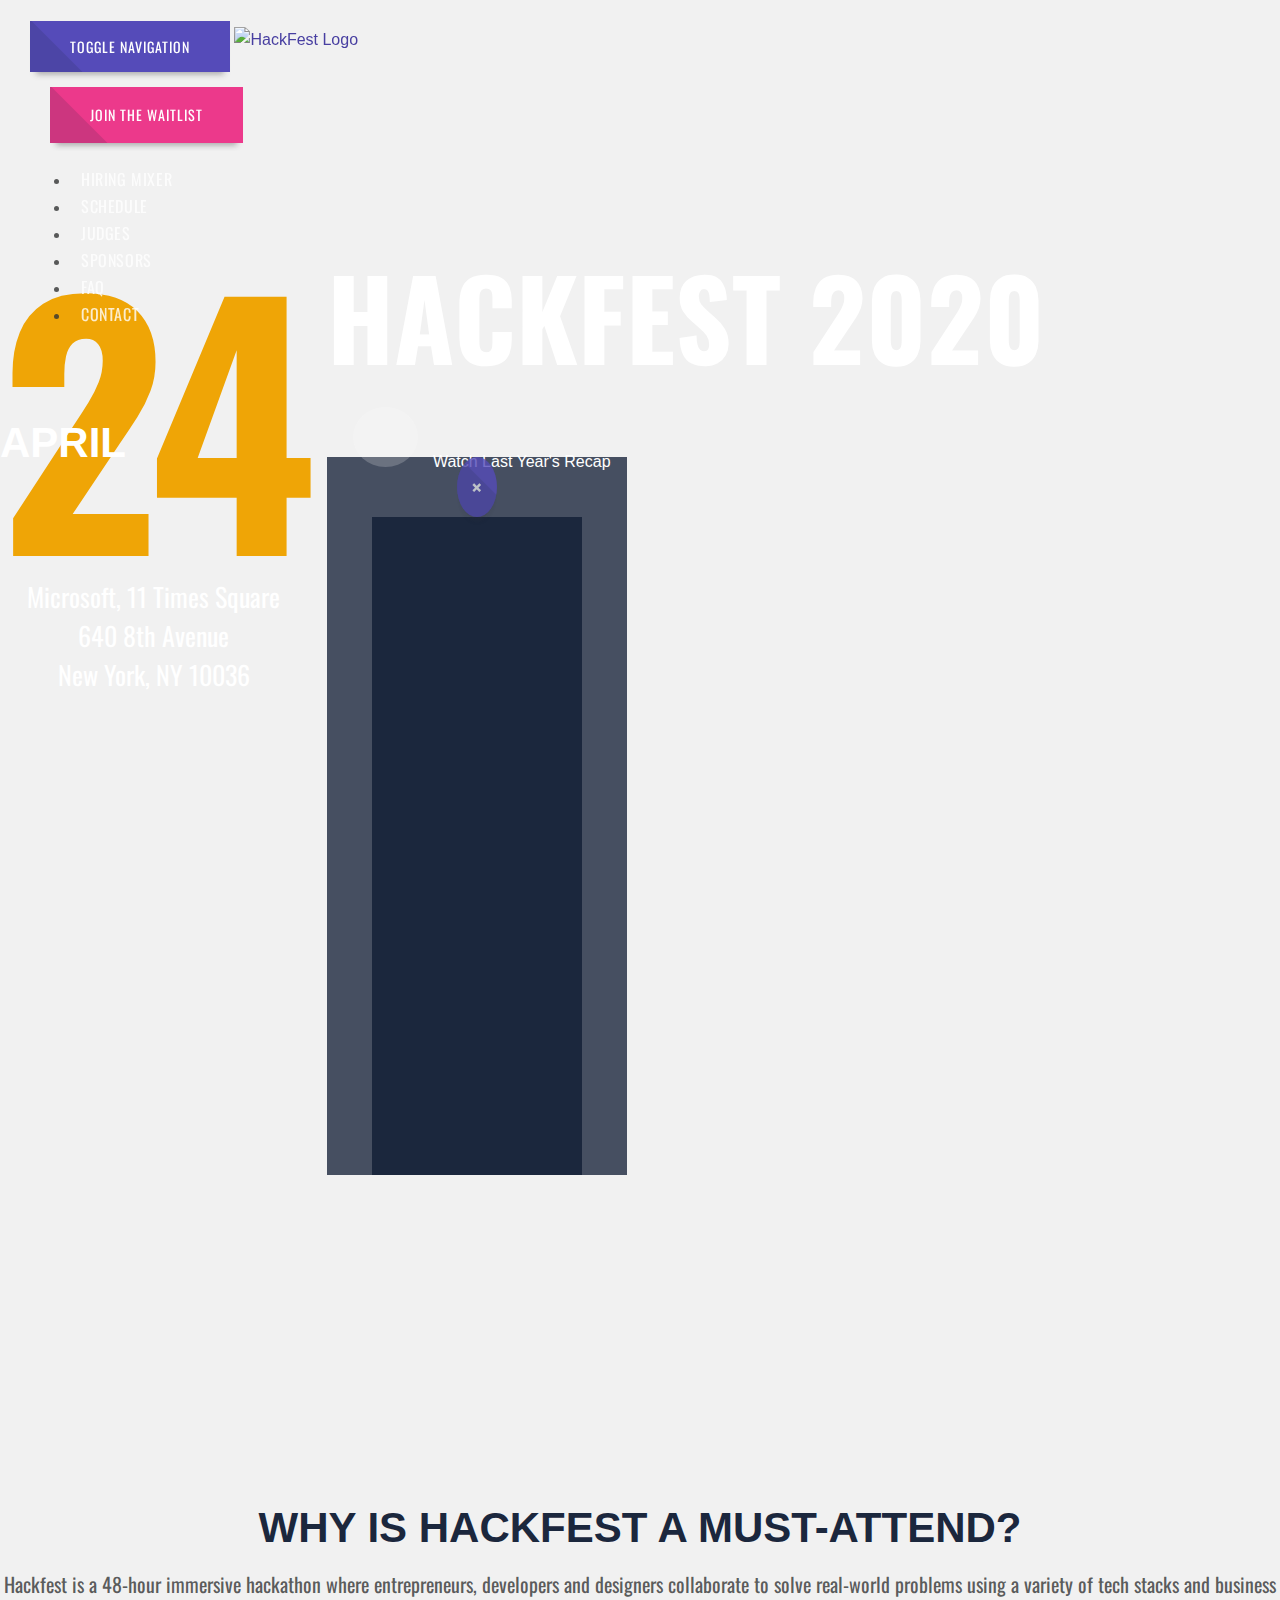
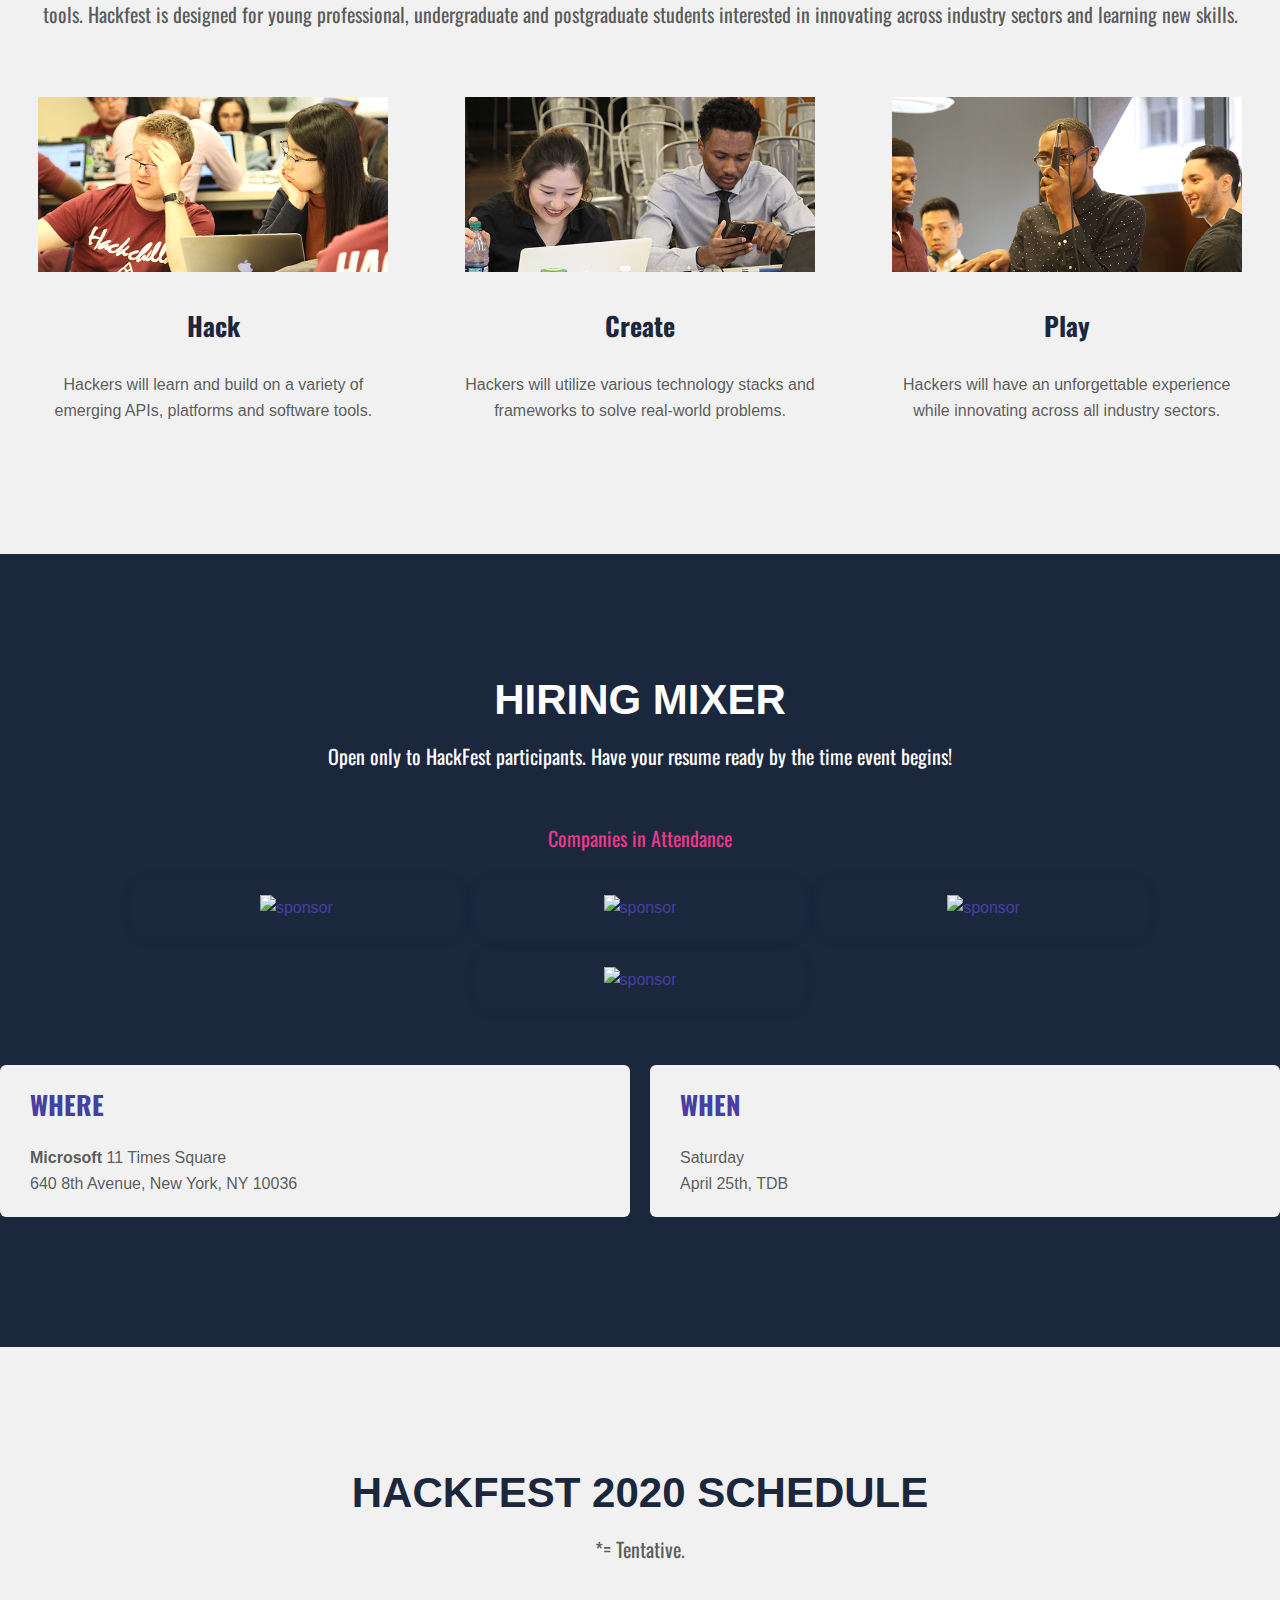
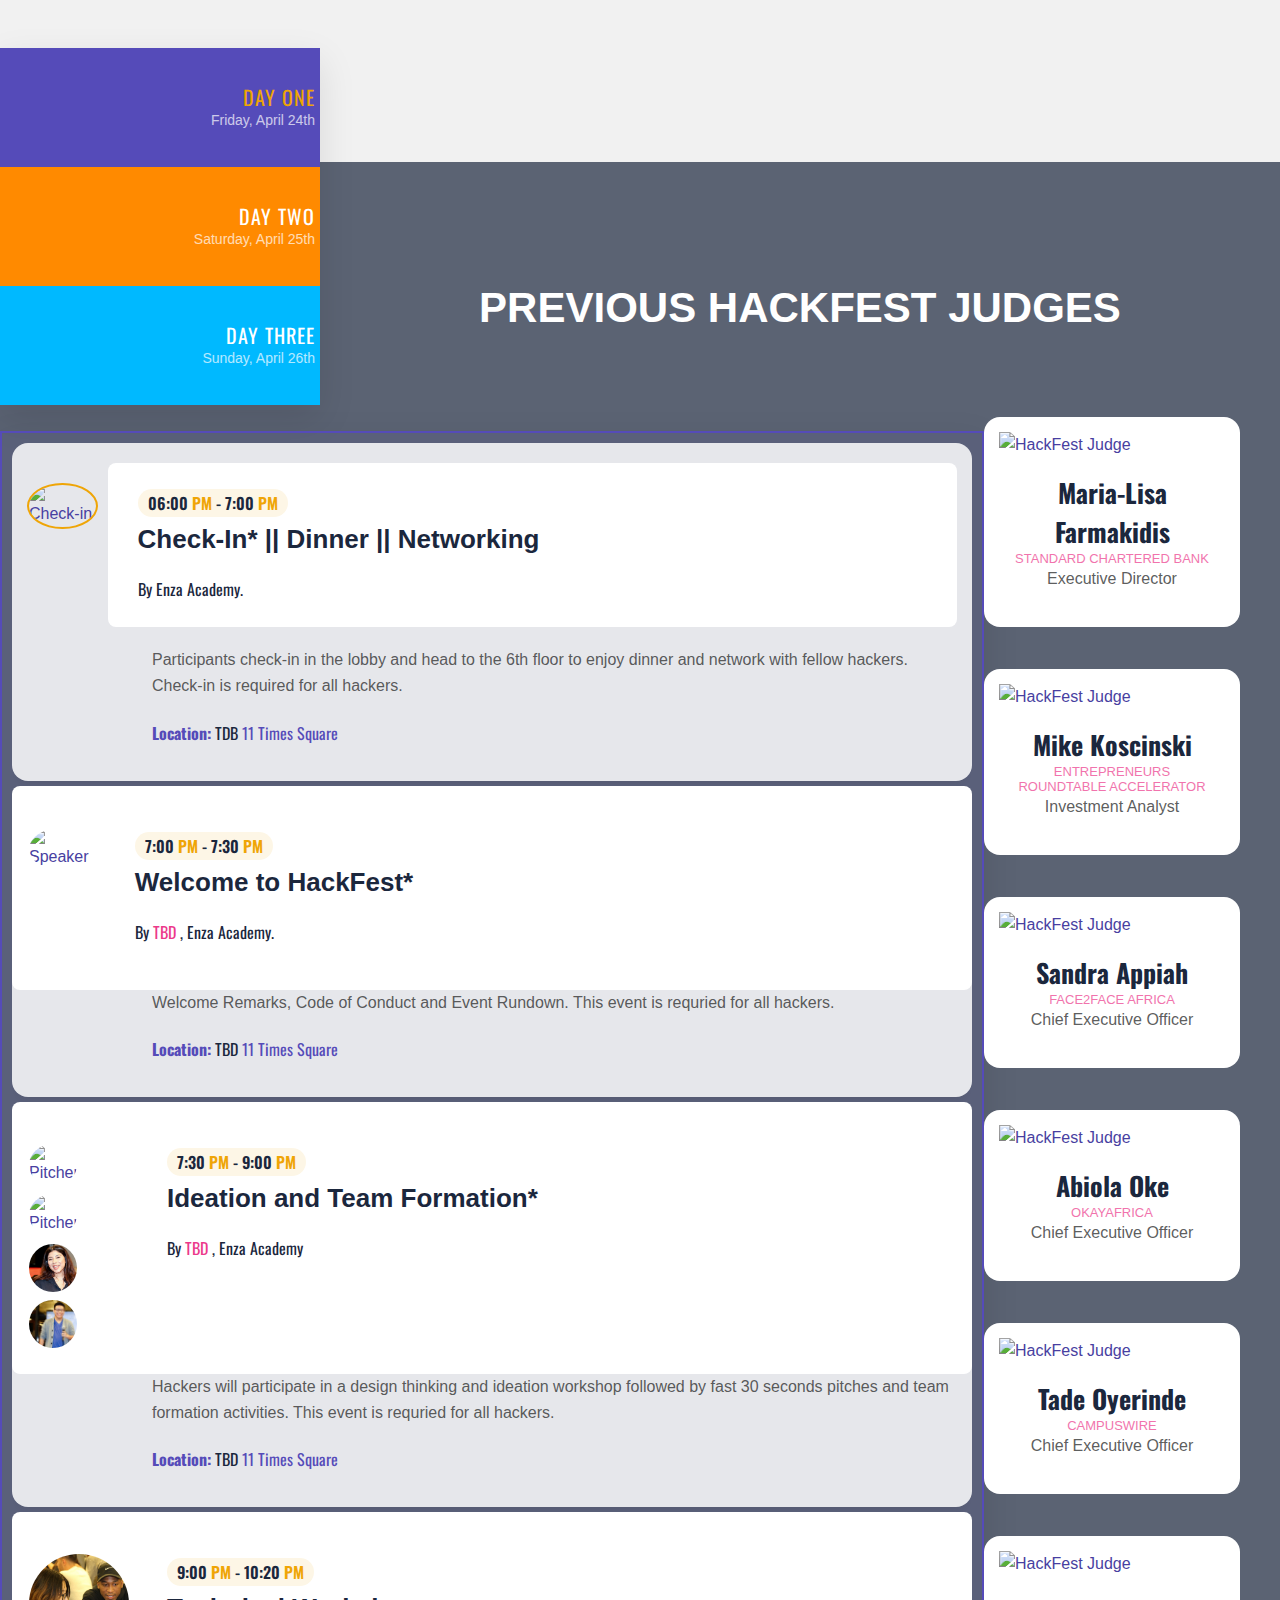
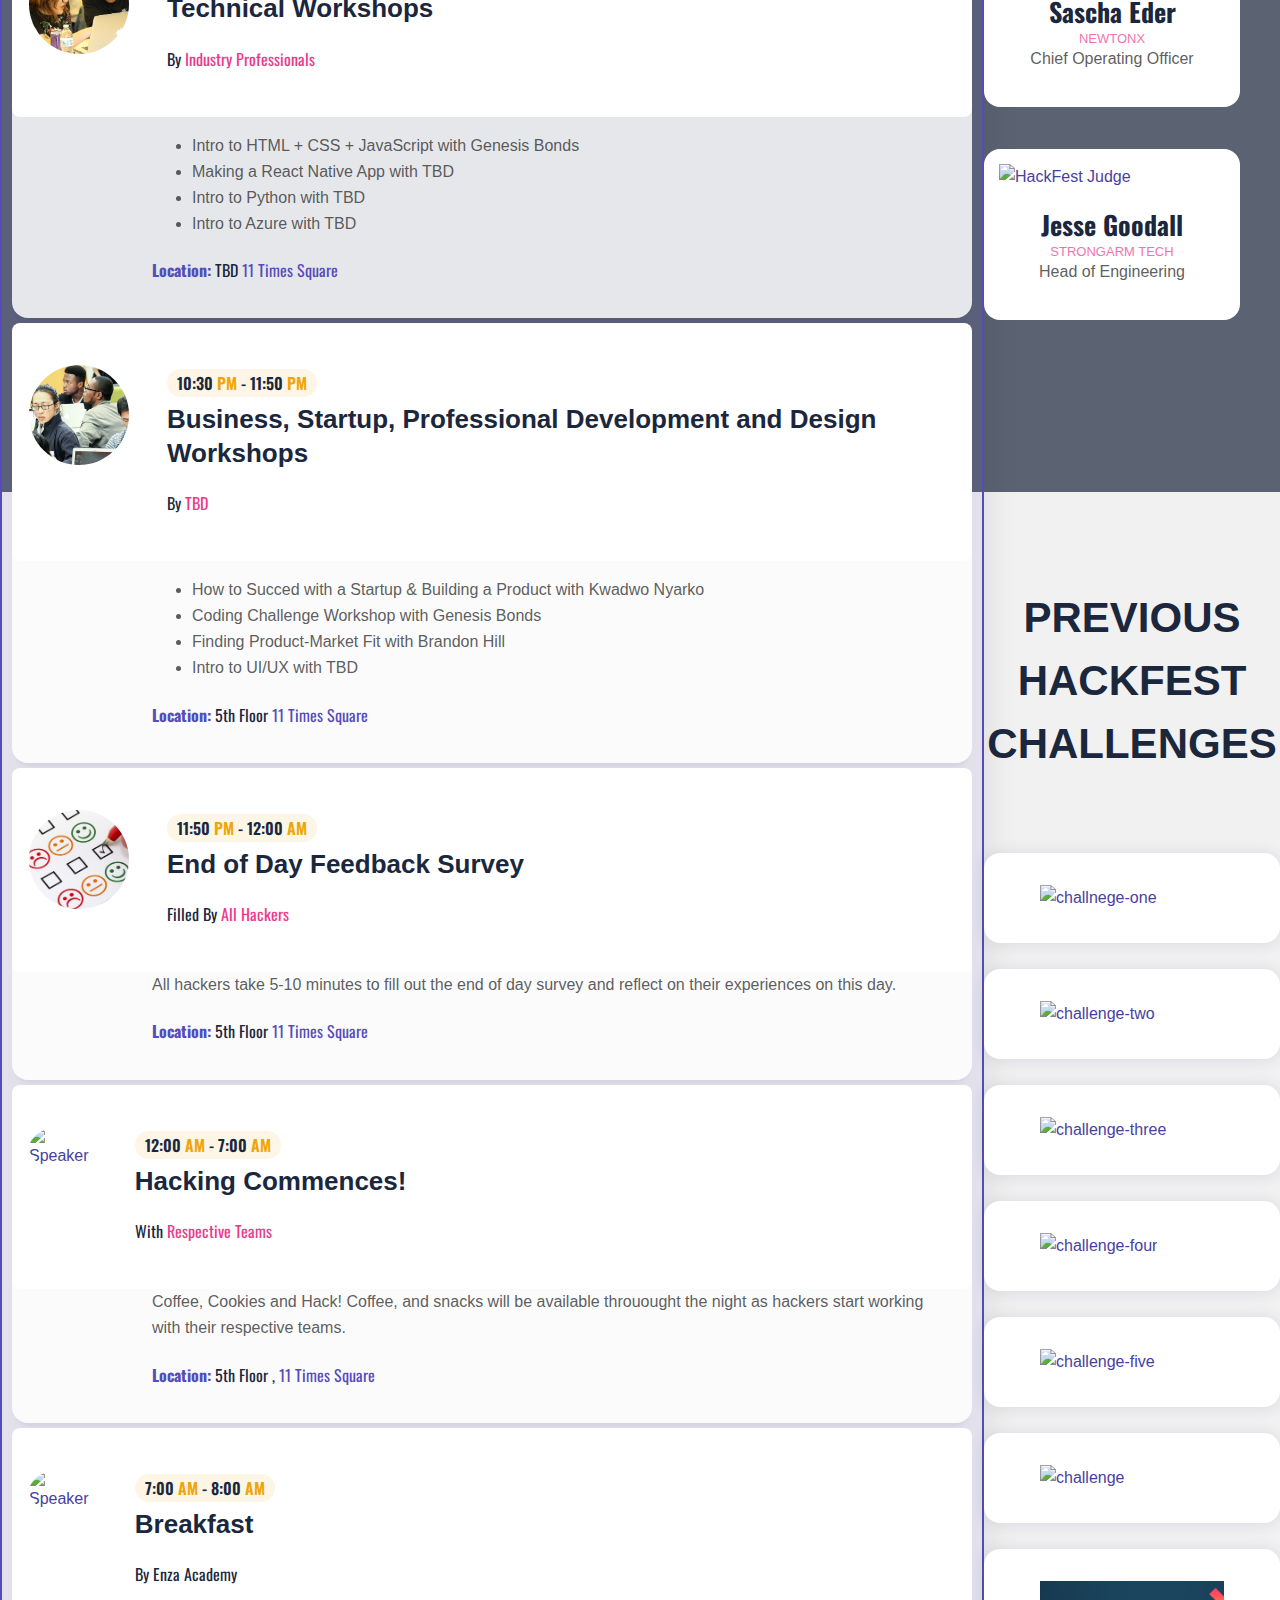
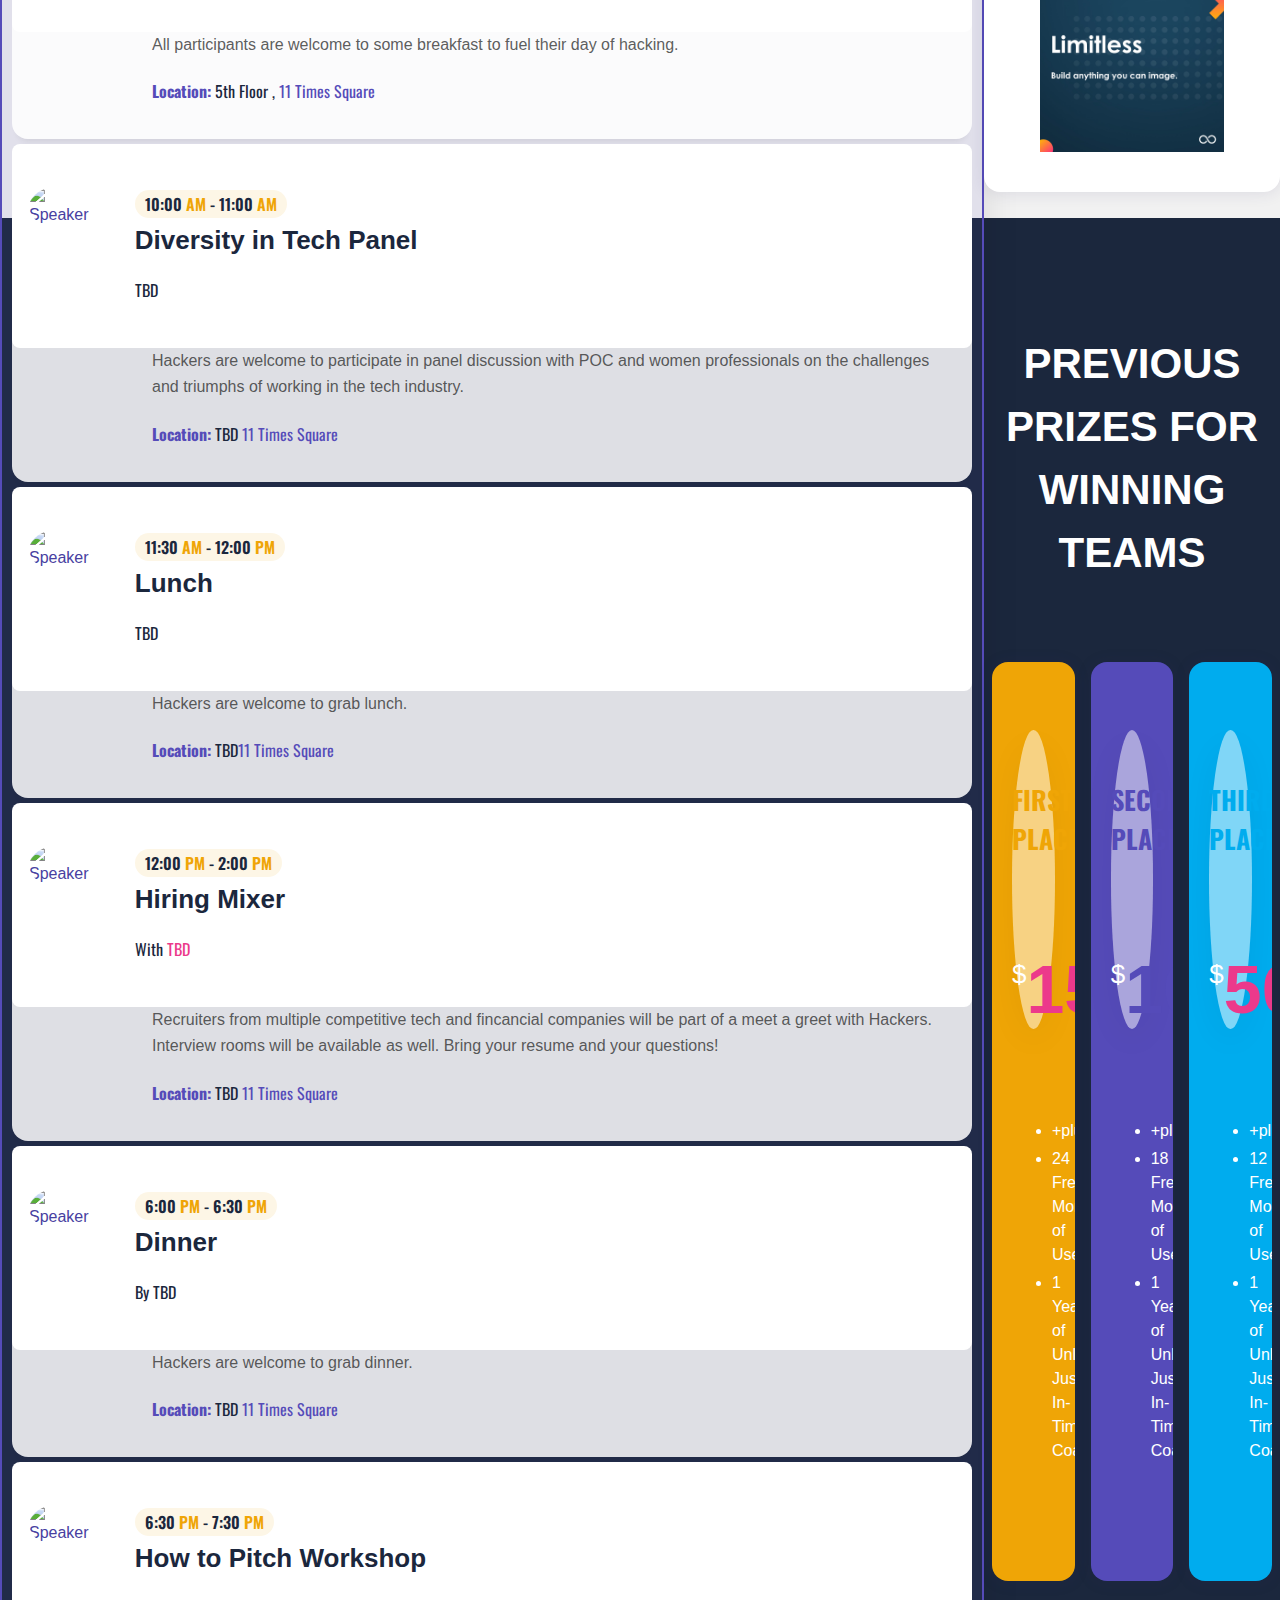
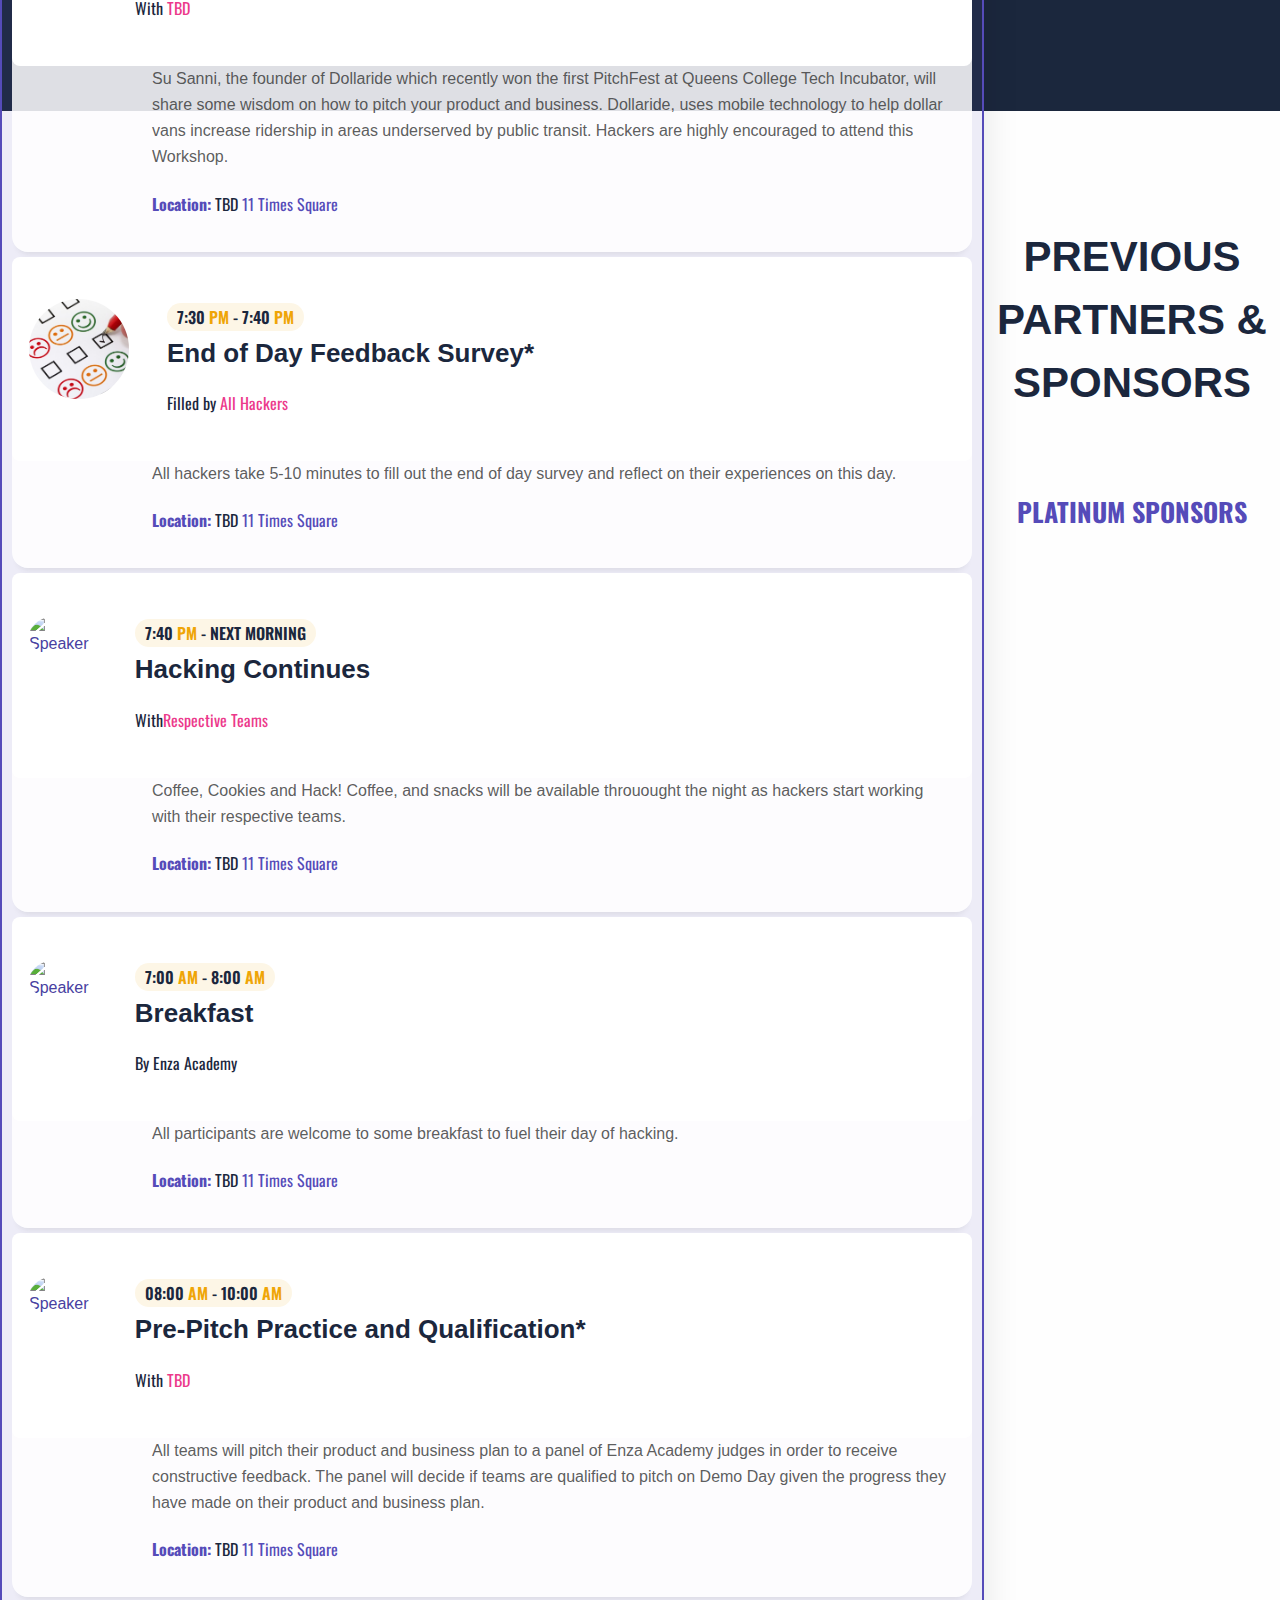
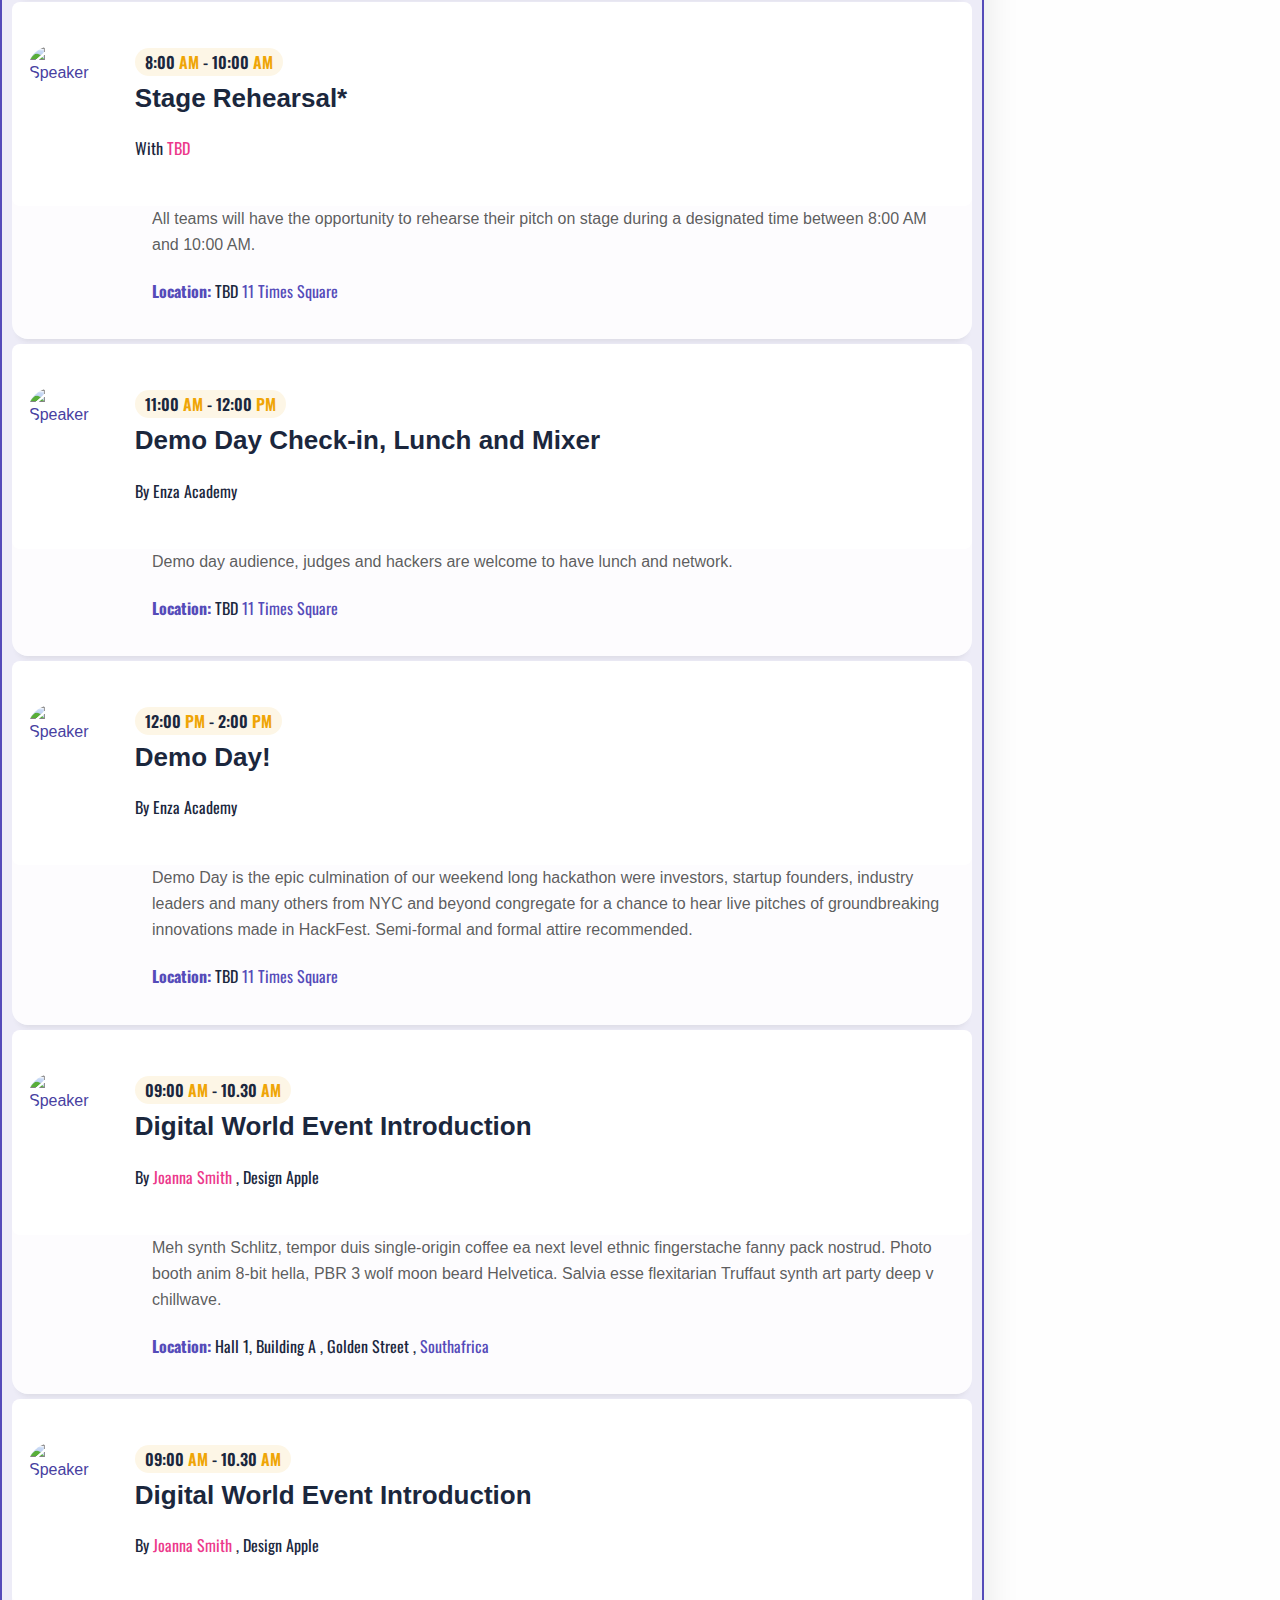
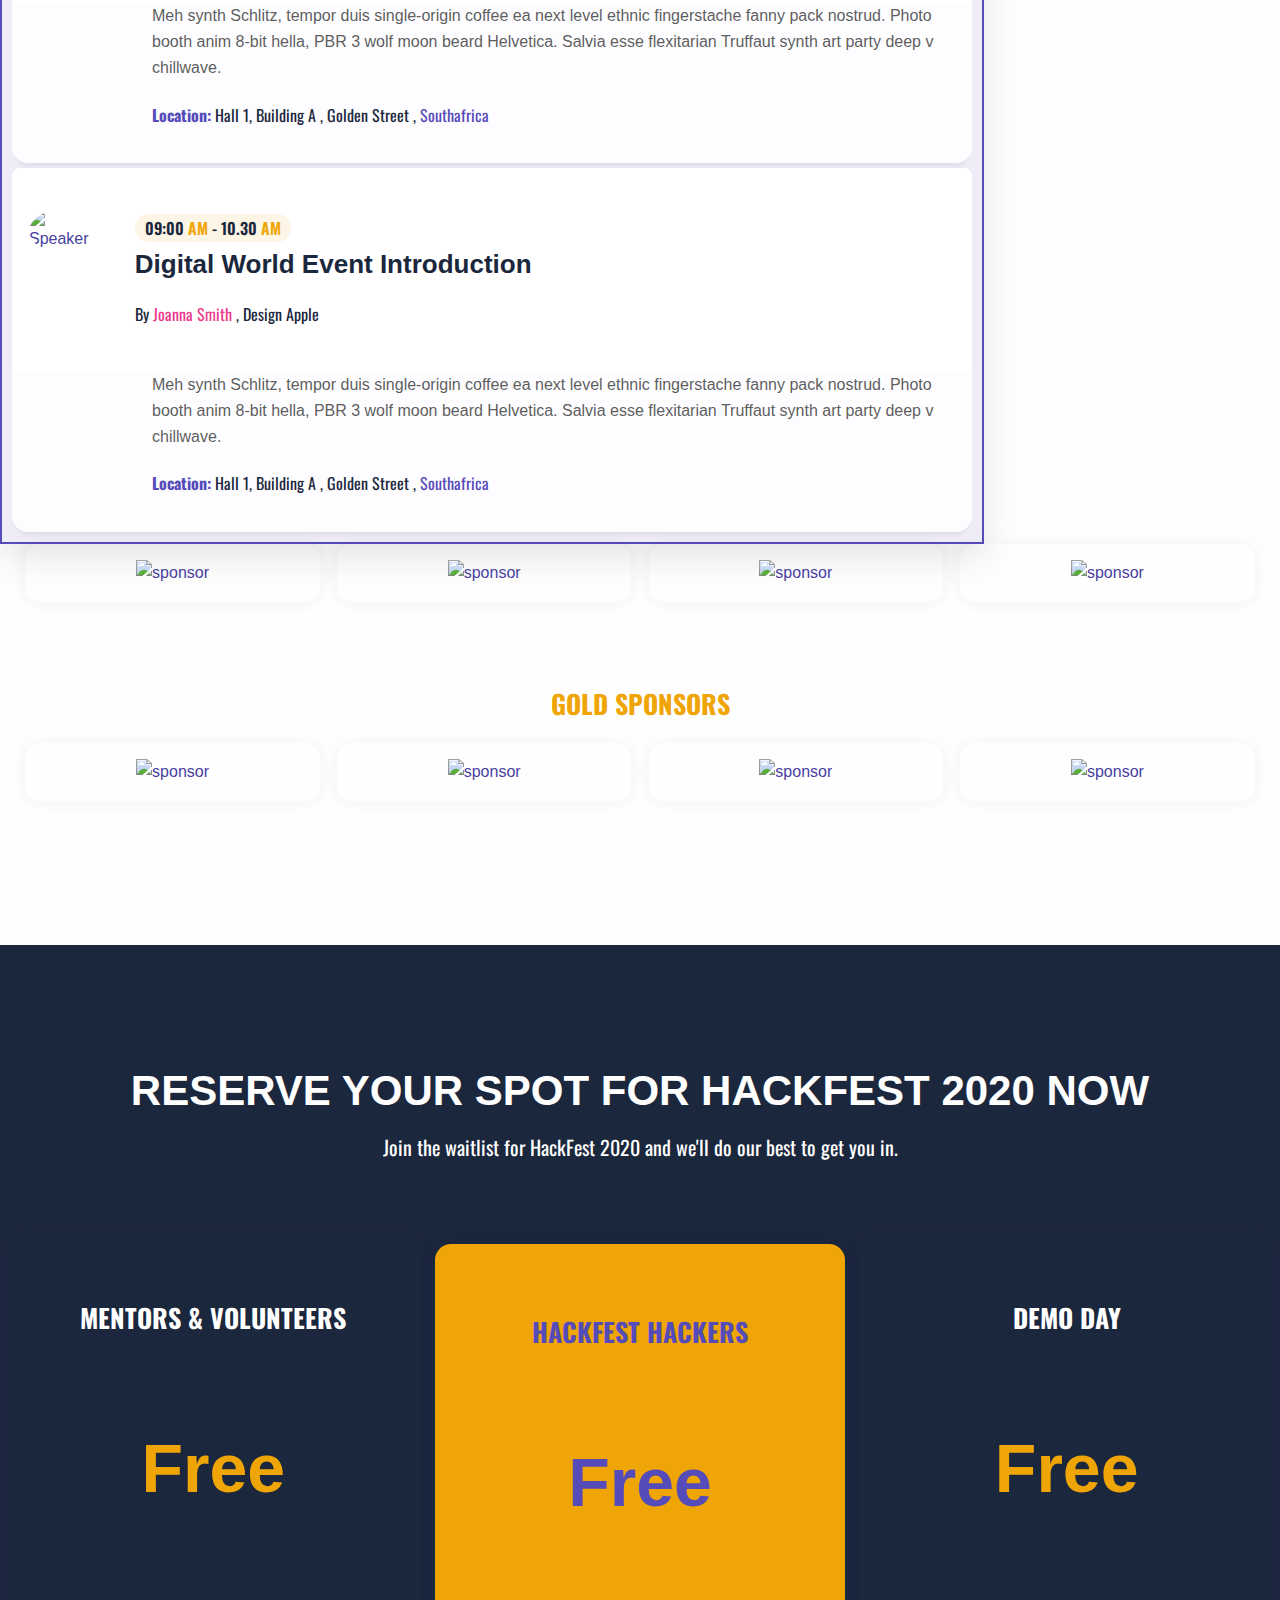
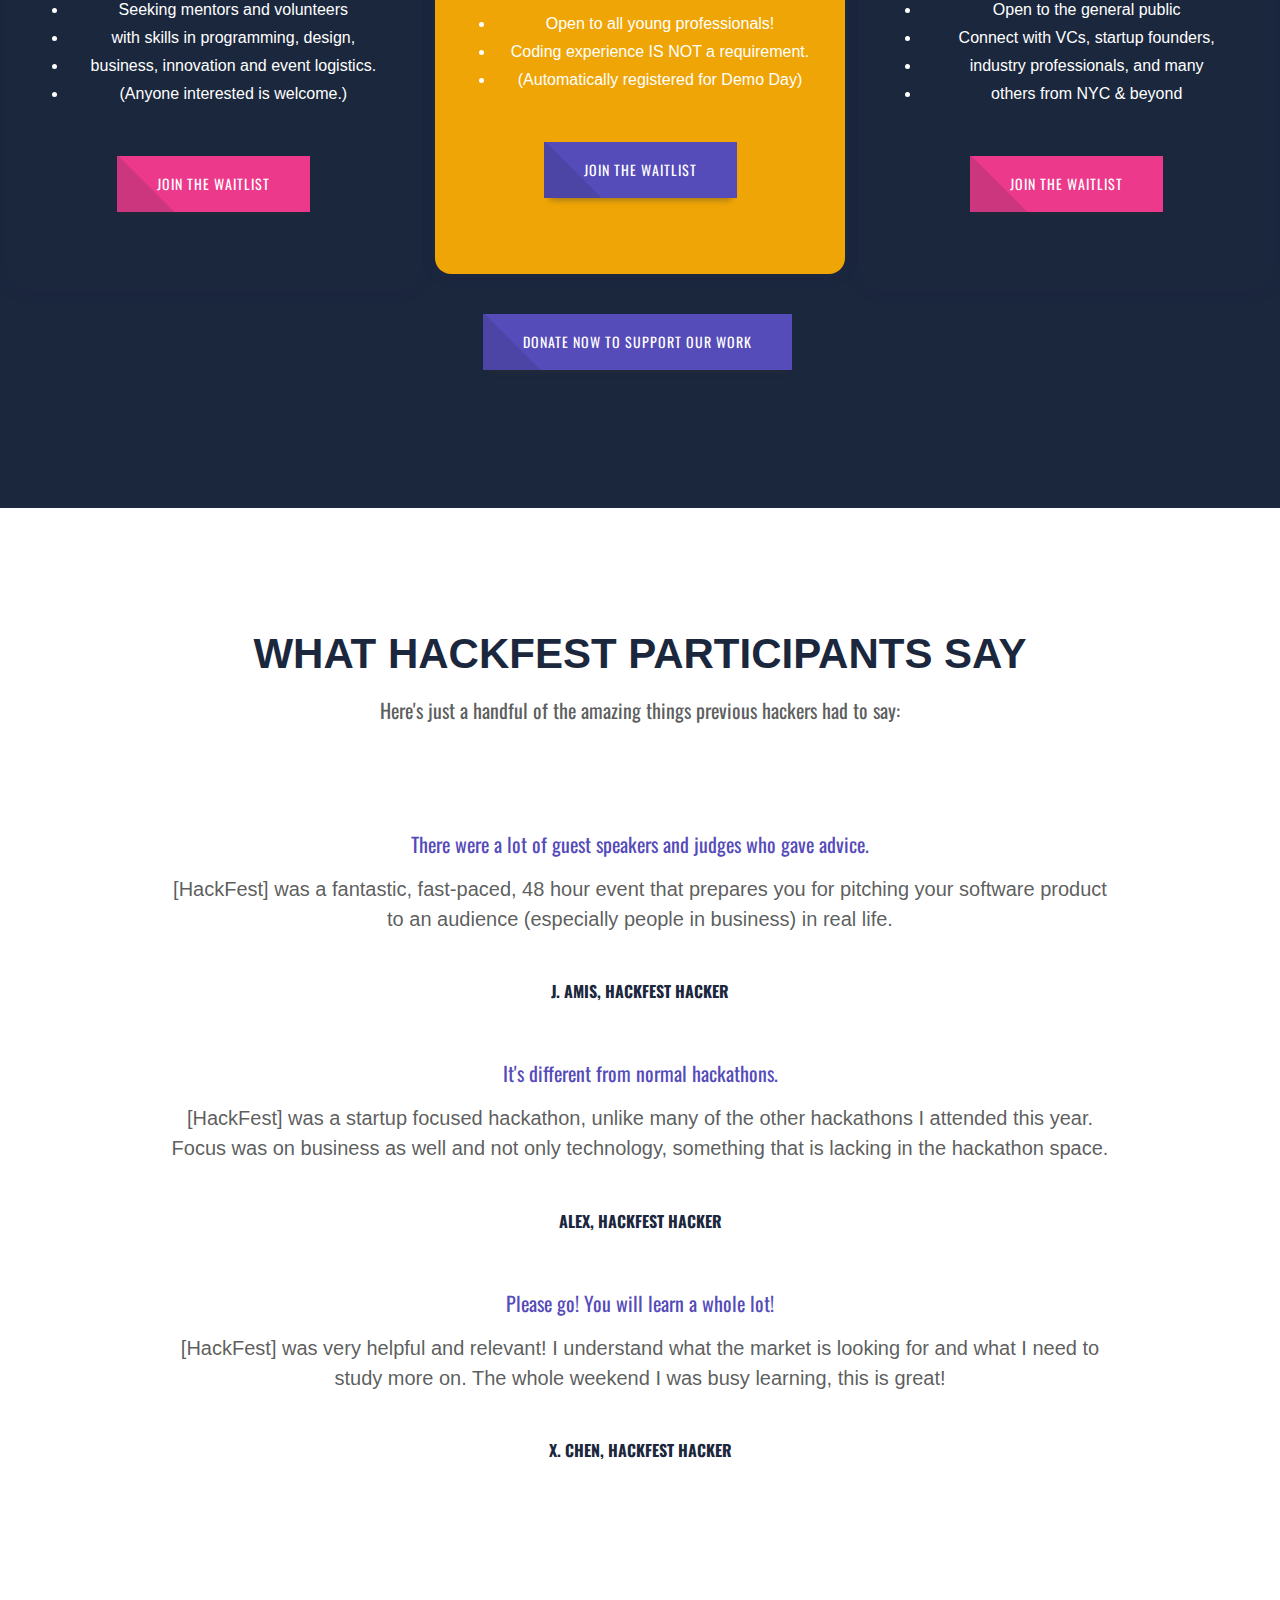
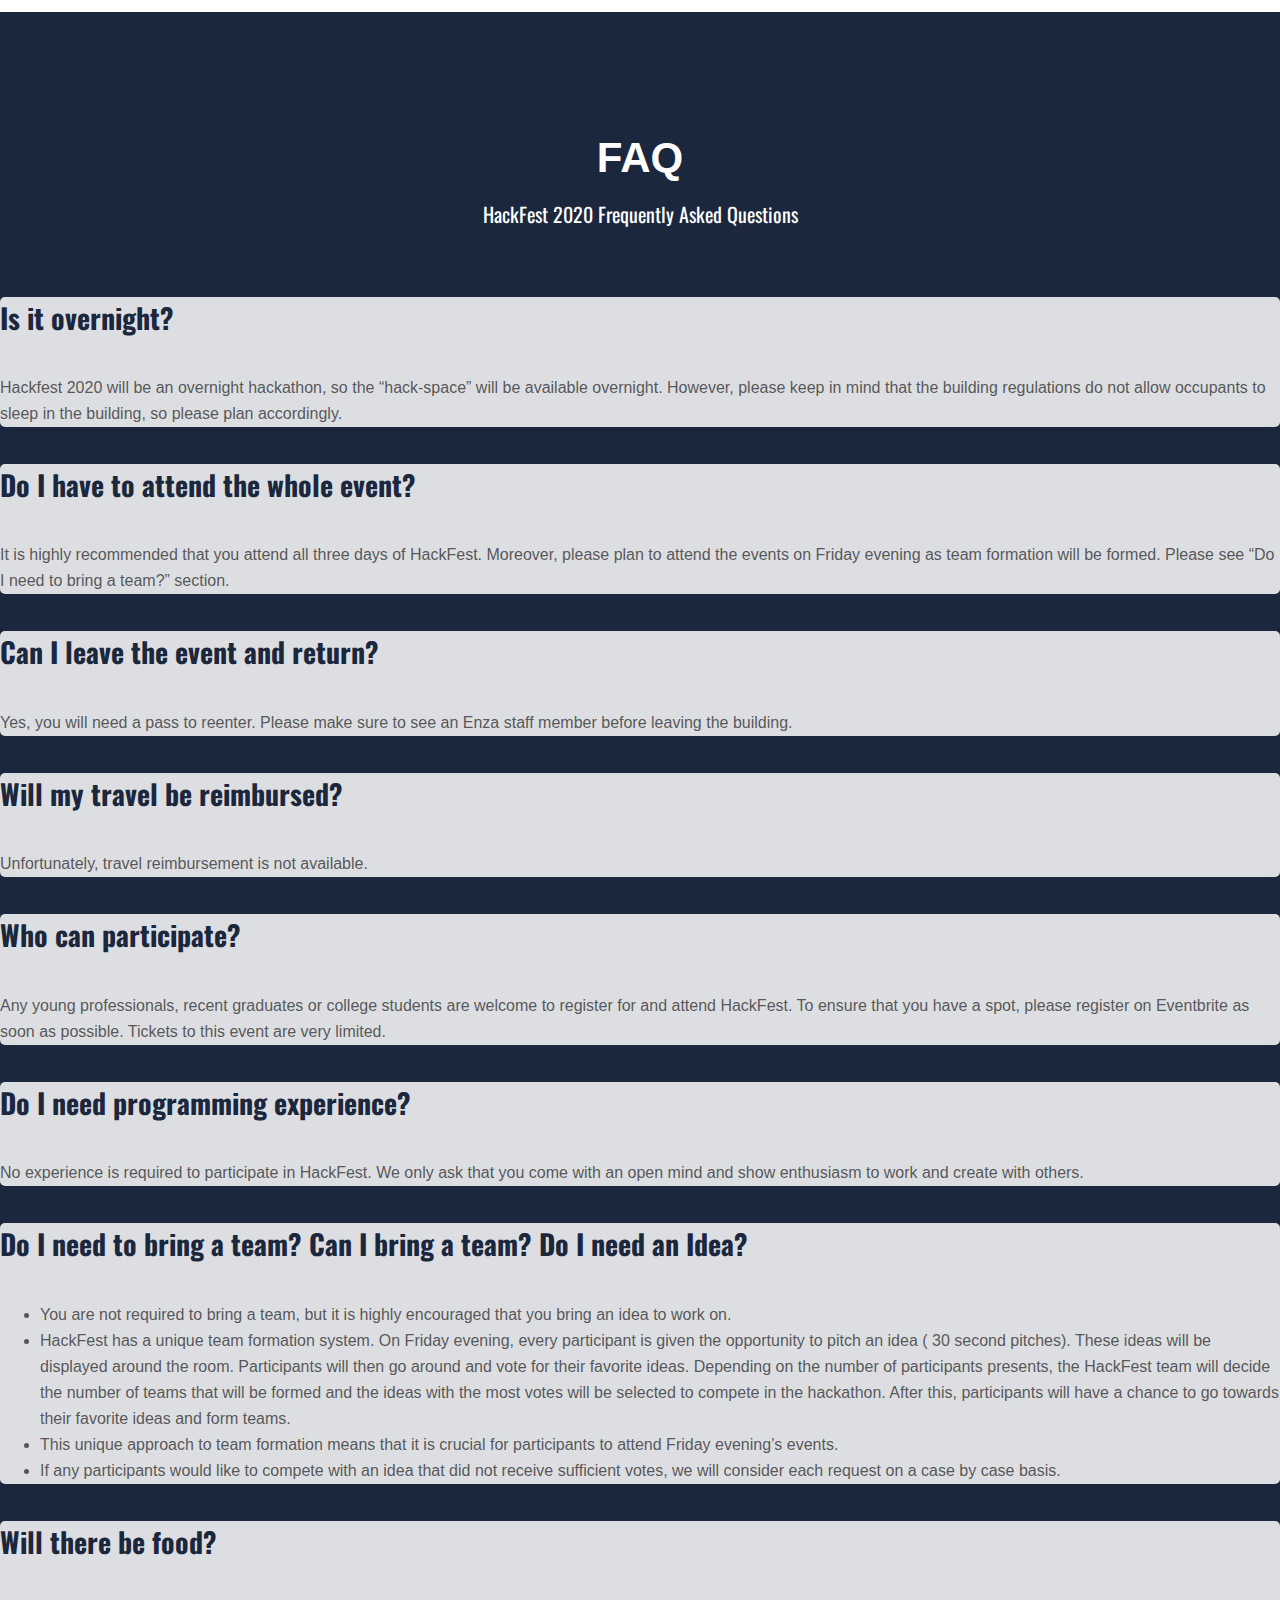
==== commit ad984077: "change date and schedule" ====
--- a/index.html
+++ b/index.html
@@ -7,7 +7,7 @@
 	<!-- The above 3 meta tags *must* come first in the head -->
 
 	<!-- SITE TITLE -->
-	<title>HackFest 2019 – Hack. Create. Play.</title>
+	<title>HackFest 2020 – Hack. Create. Play.</title>
 	<meta name="description" content="HackFest is a 48-hour immersive hackathon where developers and designers collaborate to solve real-world problems."/>
 	<meta name="keywords" content="HackFest,Enza Academy"/>
 	<meta name="author" content="The HackFest Team"/>
@@ -17,7 +17,7 @@
 	<meta name="twitter:site" content="@EnzaAcademy"/>
 	<meta name="twitter:creator" content="@EnzaAcademy"/>
 	<meta name="twitter:url" content="http://www.enzaacademy.org"/>
-	<meta name="twitter:title" content="Enza Academy: HackFest 2019"/>
+	<meta name="twitter:title" content="Enza Academy: HackFest 2020"/>
 	<!-- maximum 140 char -->
 	<meta name="twitter:description" content="HackFest is a 48-hour immersive hackathon where developers and designers collaborate to solve real-world problems."/>
 	<!-- maximum 140 char -->
@@ -116,7 +116,11 @@
 						</div>
 					</div>
 					<div id="navbar" class="navbar-collapse collapse">
-
+						<div class="lgx-nav-right navbar-right">
+							<div class="lgx-cart-area">
+								<a class="lgx-btn lgx-btn-red" href="#" target="blank">Join The Waitlist</a>
+							</div>
+						</div>
 						<ul class="nav navbar-nav lgx-nav navbar-right">
 							<li><a class="lgx-scroll" href="#hf-mixer">Hiring Mixer</a></li>
 							<li><a class="lgx-scroll" href="#lgx-schedule">Schedule</a></li>
@@ -136,206 +140,6 @@
 <!--HEADER END-->
 
 
-<div class="modal fade" id="pulseModal" tabindex="-1" role="dialog">
-	<div class="modal-dialog" role="document">
-		<div class="modal-content">
-			<div class="modal-header">
-				<button type="button" class="close" data-dismiss="modal" aria-label="Close"><span aria-hidden="true">&times;</span></button>
-				<h4 class="modal-title">1st Place - Pulse</h4>
-			</div>
-			<div class="modal-body">
-				<img src="assets/img/winner-1st-Pulse.jpg">
-				<h3 class="subheading" style="color:gray;">Idea: Pulse notifies users, family members, and doctors of adherence to their medications. Pulse also presents biometric data bundled into reports to show the efficacy of drugs taken and drug details.</h3>
-			</div>
-			<div class="modal-footer">
-				<button type="button" class="btn btn-default" data-dismiss="modal">Close</button>
-			</div>
-		</div>
-	</div>
-</div>
-<div class="modal fade" id="bartainmentModal" tabindex="-1" role="dialog">
-	<div class="modal-dialog" role="document">
-		<div class="modal-content">
-			<div class="modal-header">
-				<button type="button" class="close" data-dismiss="modal" aria-label="Close"><span aria-hidden="true">&times;</span></button>
-				<h4 class="modal-title">2nd Place - Bartainment</h4>
-			</div>
-			<div class="modal-body">
-				<img src="assets/img/winner-2nd-Bartainment.jpg">
-				<h3 class="subheading" style="color:gray;">Idea: Connect bars/venues with entertainers (live bands/djs/comedians)</h3>
-			</div>
-			<div class="modal-footer">
-				<button type="button" class="btn btn-default" data-dismiss="modal">Close</button>
-			</div>
-		</div>
-	</div>
-</div>
-<div class="modal fade" id="pantrydjModal" tabindex="-1" role="dialog">
-	<div class="modal-dialog" role="document">
-		<div class="modal-content">
-			<div class="modal-header">
-				<button type="button" class="close" data-dismiss="modal" aria-label="Close"><span aria-hidden="true">&times;</span></button>
-				<h4 class="modal-title">3rd Place - PantryDJ</h4>
-			</div>
-			<div class="modal-body">
-				<img src="assets/img/winner-3rd-PantryDJ.jpg">
-				<h3 class="subheading" style="color:gray;">Idea: Shuffle your pantry.</h3>
-			</div>
-			<div class="modal-footer">
-				<button type="button" class="btn btn-default" data-dismiss="modal">Close</button>
-			</div>
-		</div>
-	</div>
-</div>
-
-<section>
-	<div class="lgx-registration lgx-registration3">
-		<div class="lgx-inner">
-			<div class="container">
-				<div class="row">
-					<div class="col-xs-12">
-						<div class="lgx-heading lgx-heading-white">
-							<h3 style="color:gray;">We'd like to thank our hackers, mentors, volunteers, and judges for a successful HackFest!</h3>
-							<h2 class="heading">CONGRATULATIONS HACKFEST 2019 WINNERS!</h2>
-						</div>
-						<div class="row">
-							<div class="col-xs-12">
-								<div class="lgx-travelinfo-content">
-
-									<div class="lgx-travelinfo-single">
-										<a href="#" data-toggle="modal" data-target="#pulseModal"><img src="assets/img/winner-1st-Pulse.jpg"></a>
-										<h3 class="title" style="color:white;">Pulse</h3>
-										<h4 class="title" style="color:white;">1st Place</h4>
-									</div>
-									<div class="lgx-travelinfo-single">
-										<a href="#" data-toggle="modal" data-target="#bartainmentModal"><img src="assets/img/winner-2nd-Bartainment.jpg"></a>
-										<h3 class="title" style="color:white;">Bartainment</h3>
-										<h4 class="title" style="color:white;">2nd Place</h4>
-									</div>
-									<div class="lgx-travelinfo-single">
-										<a href="#" data-toggle="modal" data-target="#pantrydjModal"><img src="assets/img/winner-3rd-PantryDJ.jpg"></a>
-										<h3 class="title" style="color:white;">PantryDJ</h3>
-										<h4 class="title" style="color:white;">3rd Place</h4>
-									</div>
-								</div>
-							</div>
-						</div>
-					</div>
-				</div>
-			</div><!-- //.CONTAINER -->
-		</div><!-- //.INNER -->
-	</div>
-</section>
-
-<section>
-	<div class="lgx-travelinfo">
-		<div class="lgx-inner">
-			<div class="container">
-				<div class="row">
-					<div class="col-xs-12">
-						<div class="lgx-heading lgx-heading">
-							<h2 class="heading">HackFest 2019 Challenge Category Favorites</h2>
-						</div>
-					</div>
-				</div>
-				<div class="row">
-					<div class="col-xs-12 col-sm-6 col-md-4">
-						<div class="lgx-single-speaker">
-							<figure>
-								<a class="profile-img" href="#"><img src="assets/img/challenge-one.jpg" alt="challnege-one"/></a>
-								<figcaption>
-									<div class="speaker-info">
-										<h3 class="title"><a href="#">HealthR</a></h3>
-										<p style="color:white;">Privacy is one of the key aspects of medical health records. We want to create decentralized immutable and private electronic health records.</p>
-									</div>
-								</figcaption>
-							</figure>
-						</div>
-					</div>
-					<div class="col-xs-12 col-sm-6 col-md-4">
-						<div class="lgx-single-speaker">
-							<figure>
-								<a class="profile-img" href="#"><img src="assets/img/challenge-two.jpg" alt="challenge-two"/></a>
-								<figcaption>
-									<div class="speaker-info">
-										<h3 class="title"><a href="#">Co-Green</a></h3>
-										<p style="color:white;">Mobile app that gamifies the process of learning about and combating climate change through cooperation and a reward system.</p>
-									</div>
-								</figcaption>
-							</figure>
-						</div>
-					</div>
-					<div class="col-xs-12 col-sm-6 col-md-4">
-						<div class="lgx-single-speaker">
-							<figure>
-								<a class="profile-img" href="#"><img src="assets/img/challenge-three.jpg" alt="challenge-three"/></a>
-							<figcaption>
-									<div class="speaker-info">
-										<h3 class="title"><a href="#">Olympus</a></h3>
-										<p style="color:white;">Provide local businesses a platform to display their inventory and allow customers to order online and pick up in-store.</p>
-									</div>
-								</figcaption>
-							</figure>
-						</div>
-					</div>
-					<div class="col-xs-12 col-sm-6 col-md-4">
-						<div class="lgx-single-speaker">
-							<figure>
-								<a class="profile-img" href="#"><img src="assets/img/challenge-four.jpg" alt="challenge-four"/></a>
-								<figcaption>
-									<div class="speaker-info">
-										<h3 class="title"><a href="#">SaveWay</a></h3>
-										<p style="color:white;"> Providing the most fuel efficient Route for Drivers.</p>
-									</div>
-								</figcaption>
-							</figure>
-						</div>
-					</div>
-					<div class="col-xs-12 col-sm-6 col-md-4">
-						<div class="lgx-single-speaker">
-							<figure>
-								<a class="profile-img" href="#"><img src="assets/img/challenge-five.jpg" alt="challenge-five"/></a>
-								<figcaption>
-									<div class="speaker-info">
-										<h3 class="title"><a href="#">Pulse</a></h3>
-										<p style="color:white;">Pulse notifies users, family members, and doctors of adherence to their medications. Pulse also presents biometric data bundled into reports to show the efficacy of drugs taken and drug details.</p>
-									</div>
-								</figcaption>
-							</figure>
-						</div>
-					</div>
-					<div class="col-xs-12 col-sm-6 col-md-4">
-						<div class="lgx-single-speaker">
-							<figure>
-								<a class="profile-img" href="#"><img src="assets/img/challenge-six.jpg" alt="challenge"/></a>
-								<figcaption>
-									<div class="speaker-info">
-										<h3 class="title"><a href="#">Bartainment</a></h3>
-										<p style="color:white;">Connect bars/venues with entertainers (live bands/djs/comedians)</p>
-									</div>
-								</figcaption>
-							</figure>
-						</div>
-					</div>
-					<div class="col-xs-12 col-sm-6 col-md-4">
-						<div class="lgx-single-speaker">
-							<figure>
-								<a class="profile-img" href="#"><img src="assets/img/challenge-seven.jpg" alt="challenge"/></a>
-								<figcaption>
-									<div class="speaker-info">
-										<h3 class="title"><a href="#">Pantry DJ</a></h3>
-										<p style="color:white;">Shuffle your pantry.</p>
-									</div>
-								</figcaption>
-							</figure>
-						</div>
-					</div>
-				</div>
-			</div>
-		</div>
-	</div>
-</section>
-
 <!--BANNER-->
 <section>
 	<center>
@@ -347,17 +151,17 @@
 						<div class="col-xs-12">
 							<div class="lgx-banner-info-area">
 								<div class="lgx-banner-info-date">
-									<h3 class="date"> <b class="lgx-counter">26</b> <span>April</span></h3>
+									<h3 class="date"> <b class="lgx-counter">24</b> <span>April</span></h3>
 									<h3 class="location"><i class="fa fa-map-marker"></i> Microsoft, 11 Times Square<br>640 8th Avenue<br>
 									New York, NY 10036</h3>
 								</div>
 								<div class="lgx-banner-info lgx-banner-info-xscenter"> <!--lgx-banner-info-center lgx-banner-info-black lgx-banner-info-big lgx-banner-info-bg--> <!--banner-info-margin-->
 									<div class="lgx-countdown-area">
 										<!-- Date Format :"Y/m/d" || For Example: 1017/10/5  -->
-										<div id="lgx-countdown" data-date="2019/4/26 18:00:00"></div>
+										<div id="lgx-countdown" data-date="2020/4/24 18:00:00"></div>
 									</div>
 									<h3 class="subtitle"></h3>
-									<h1 class="title">HackFest 2019</h1>
+									<h1 class="title">HackFest 2020</h1>
 									<div class="action-area">
 										<div class="lgx-video-area">
 											<p class="video-area"><a id="myModalLabel" class="icon" href="#" data-toggle="modal" data-target="#lgx-modal">
@@ -487,7 +291,7 @@
 										<span class="icon"><i class="fa fa-clock-o" aria-hidden="true"></i></span>
 										<div class="text-area">
 												<h2 class="title"><a href="#">When</a></h2>
-												<p>Saturday<br> April 27th, 12pm-2pm<br>
+												<p>Saturday<br> April 25th, TDB<br>
 												</p>
 										</div>
 								</div>
@@ -507,8 +311,8 @@
 				<div class="row">
 					<div class="col-xs-12">
 						<div class="lgx-heading">
-							<h2 class="heading">HackFest 2019 Schedule</h2>
-							<h3 class="subheading">* = Required Event.</h3>
+							<h2 class="heading">HackFest 2020 Schedule</h2>
+							<h3 class="subheading">*= Tentative.</h3>
 						</div>
 					</div>
 				</div>
@@ -516,10 +320,10 @@
 					<div class="col-xs-12">
 						<div class="lgx-tab">
 							<ul class="nav nav-pills lgx-nav lgx-nav-nogap lgx-nav-colorful">  <!--lgx-nav-nogap lgx-nav-colorful-->
-								<li class="active"><a data-toggle="pill" href="#home"><h3>Day <span>One</span></h3> <p><span>Friday, </span>April 26th</p></a></li>
-								<li><a data-toggle="pill" href="#menu1"><h3>Day <span>Two</span></h3><p><span>Saturday, </span>April 27th</p></a></li>
-								<li><a data-toggle="pill" href="#menu2"><h3>Day <span>Three</span></h3> <p><span>Sunday, </span>April 28th</p></a></li>
-								<!-- <li><a data-toggle="pill" href="#menu3"><h3>Fourth <span>Day</span></h3> <p><span>30 </span>Dec, 2019</p></a></li> -->
+								<li class="active"><a data-toggle="pill" href="#home"><h3>Day <span>One</span></h3> <p><span>Friday, </span>April 24th</p></a></li>
+								<li><a data-toggle="pill" href="#menu1"><h3>Day <span>Two</span></h3><p><span>Saturday, </span>April 25th</p></a></li>
+								<li><a data-toggle="pill" href="#menu2"><h3>Day <span>Three</span></h3> <p><span>Sunday, </span>April 26th</p></a></li>
+								<!-- <li><a data-toggle="pill" href="#menu3"><h3>Fourth <span>Day</span></h3> <p><span>30 </span>Dec, 2020</p></a></li> -->
 							</ul>
 							<div class="tab-content lgx-tab-content">
 								<div id="home" class="tab-pane fade in active">
@@ -547,7 +351,7 @@
 													<p class="text">
 														Participants  check-in in the lobby and head to the 6th floor to enjoy dinner and network with fellow hackers. Check-in is required for all hackers.
 													</p>
-													<h4 class="location"><strong>Location:</strong>  Lobby and 5th Floor <span>11 Times Square</span> </h4>
+													<h4 class="location"><strong>Location:</strong> TDB<span> 11 Times Square</span> </h4>
 												</div>
 											</div>
 										</div>
@@ -562,7 +366,7 @@
 															<div class="schedule-info">
 																<h4 class="time">7:00 <span>PM</span> - 7:30 <span>PM</span></h4>
 																<h3 class="title">Welcome to HackFest*</h3>
-																<h4 class="author-info">By <span>Weeks Mensah</span> , Enza Academy.</h4>
+																<h4 class="author-info">By<span> TBD </span>, Enza Academy.</h4>
 															</div>
 														</div>
 													</a>
@@ -573,7 +377,7 @@
 													<p class="text">
 														Welcome Remarks, Code of Conduct and Event Rundown. This event is requried for all hackers.
 													</p>
-													<h4 class="location"><strong>Location:</strong>  5th Floor <span>11 Times Square</span> </h4>
+													<h4 class="location"><strong>Location:</strong> TBD <span>11 Times Square</span> </h4>
 												</div>
 											</div>
 										</div>
@@ -591,7 +395,7 @@
 															<div class="schedule-info">
 																<h4 class="time">7:30 <span>PM</span> - 9:00 <span>PM</span></h4>
 																<h3 class="title">Ideation and Team Formation*</h3>
-																<h4 class="author-info">By <span>Weeks Mensah</span> & <span>Brandon Hill</span> , Enza Academy</h4>
+																<h4 class="author-info">By <span> TBD </span> , Enza Academy</h4>
 															</div>
 														</div>
 													</a>
@@ -602,7 +406,7 @@
 													<p class="text">
 														Hackers will participate in a design thinking and ideation workshop followed by fast 30 seconds pitches and team formation activities. This event is requried for all hackers.
 													</p>
-													<h4 class="location"><strong>Location:</strong>  5th Floor <span>11 Times Square</span> </h4>
+													<h4 class="location"><strong>Location:</strong> TBD <span>11 Times Square</span> </h4>
 												</div>
 											</div>
 										</div>
@@ -633,7 +437,7 @@
 														  <li>Intro to Azure with TBD</li>
 														</ul>
 													</p>
-													<h4 class="location"><strong>Location:</strong> 5th Floor <span>11 Times Square</span> </h4>
+													<h4 class="location"><strong>Location:</strong> TBD <span>11 Times Square</span> </h4>
 												</div>
 											</div>
 										</div>
@@ -648,7 +452,7 @@
 															<div class="schedule-info">
 																<h4 class="time">10:30 <span>PM</span> - 11:50 <span>PM</span></h4>
 																<h3 class="title">Business, Startup, Professional Development and Design Workshops</h3>
-																<h4 class="author-info">By <span>Brandon Hill</span> , <span>Kwadwo Nyarko</span> , <span>Genesis Bonds</span></h4>
+																<h4 class="author-info">By <span>TBD </span></h4>
 															</div>
 														</div>
 													</a>
@@ -792,7 +596,7 @@
 															<div class="schedule-info">
 																<h4 class="time">10:00 <span>Am</span> - 11:00 <span>Am</span></h4>
 															<h3 class="title">Diversity in Tech Panel</h3>
-																<h4 class="author-info">With <span>Facebook</span>, <span>VMWare</span>,and <span>Google</span></h4>
+																<h4 class="author-info">TBD</h4>
 															</div>
 														</div>
 													</a>
@@ -803,7 +607,7 @@
 													<p class="text">
 														Hackers are welcome to participate in panel discussion with POC and women professionals on the challenges and triumphs of working in the tech industry.
 													</p>
-													<h4 class="location"><strong>Location:</strong>  5th Floor , <span>11 Times Square</span> </h4>
+													<h4 class="location"><strong>Location:</strong> TBD <span>11 Times Square</span> </h4>
 												</div>
 											</div>
 										</div>
@@ -816,9 +620,9 @@
 																<img src="assets/img/lunch.jpg" alt="Speaker"/>
 															</div>
 															<div class="schedule-info">
-																<h4 class="time">11:30 <span>Am</span> - 12:00 <span>Pm</span></h4>
+																<h4 class="time">11:30 <span>AM</span> - 12:00 <span>Pm</span></h4>
 																<h3 class="title">Lunch</h3>
-																<h4 class="author-info">By Microsoft Reactor</h4>
+																<h4 class="author-info">TBD</h4>
 															</div>
 														</div>
 													</a>
@@ -829,7 +633,7 @@
 													<p class="text">
 														Hackers are welcome to grab lunch.
 													</p>
-													<h4 class="location"><strong>Location:</strong>  5th Floor , <span>11 Times Square</span> </h4>
+													<h4 class="location"><strong>Location:</strong> TBD<span>11 Times Square</span> </h4>
 												</div>
 											</div>
 										</div>
@@ -844,7 +648,7 @@
 															<div class="schedule-info">
 																<h4 class="time">12:00 <span>Pm</span> - 2:00 <span>Pm</span></h4>
 																<h3 class="title">Hiring Mixer</h3>
-																<h4 class="author-info">With <span>Microsoft</span> , <span>Facebook</span> , <span>and Others</span></h4>
+																<h4 class="author-info">With <span>TBD</span></h4>
 															</div>
 														</div>
 													</a>
@@ -855,7 +659,7 @@
 													<p class="text">
 														Recruiters from multiple competitive tech and fincancial companies will be part of a meet a greet with Hackers. Interview rooms will be available as well. Bring your resume and your questions!
 													</p>
-													<h4 class="location"><strong>Location:</strong>  5th Floor , <span>11 Times Square</span> </h4>
+													<h4 class="location"><strong>Location:</strong> TBD <span>11 Times Square</span> </h4>
 												</div>
 											</div>
 										</div>
@@ -870,7 +674,7 @@
 															<div class="schedule-info">
 																<h4 class="time">6:00 <span>Pm</span> - 6:30 <span>Pm</span></h4>
 																<h3 class="title">Dinner</h3>
-																<h4 class="author-info">By Microsoft Reactor</h4>
+																<h4 class="author-info">By TBD</h4>
 															</div>
 														</div>
 													</a>
@@ -881,7 +685,7 @@
 													<p class="text">
 														Hackers are welcome to grab dinner.
 													</p>
-													<h4 class="location"><strong>Location:</strong>  5th Floor , <span>11 Times Square</span> </h4>
+													<h4 class="location"><strong>Location:</strong> TBD <span>11 Times Square</span> </h4>
 												</div>
 											</div>
 										</div>
@@ -896,7 +700,7 @@
 															<div class="schedule-info">
 																<h4 class="time">6:30 <span>Pm</span> - 7:30 <span>Pm</span></h4>
 																<h3 class="title">How to Pitch Workshop</h3>
-																<h4 class="author-info">With <span>Su Sanni</span>, Founder @ DollaRide</h4>
+																<h4 class="author-info">With <span>TBD</span></h4>
 															</div>
 														</div>
 													</a>
@@ -907,7 +711,7 @@
 													<p class="text">
 														Su Sanni, the founder of Dollaride which recently won the first PitchFest at Queens College Tech Incubator, will share some wisdom on how to pitch your product and business. Dollaride, uses mobile technology to help dollar vans increase ridership in areas underserved by public transit. Hackers are highly encouraged to attend this Workshop.
 													</p>
-													<h4 class="location"><strong>Location:</strong>  5th Floor , <span>11 Times Square</span> </h4>
+													<h4 class="location"><strong>Location:</strong> TBD <span>11 Times Square</span> </h4>
 												</div>
 											</div>
 										</div>
@@ -933,7 +737,7 @@
 													<p class="text">
 														All hackers take 5-10 minutes to fill out the end of day survey and reflect on their experiences on this day.
 													</p>
-													<h4 class="location"><strong>Location:</strong>  5th Floor , <span>11 Times Square</span> </h4>
+													<h4 class="location"><strong>Location:</strong> TBD <span>11 Times Square</span> </h4>
 												</div>
 											</div>
 										</div>
@@ -959,7 +763,7 @@
 													<p class="text">
 														Coffee, Cookies and Hack! Coffee, and snacks will be available throuought the night as hackers start working with their respective teams.
 													</p>
-													<h4 class="location"><strong>Location:</strong>  5th Floor , <span>11 Times Square</span> </h4>
+													<h4 class="location"><strong>Location:</strong> TBD <span>11 Times Square</span> </h4>
 												</div>
 											</div>
 										</div>
@@ -992,7 +796,7 @@
 													<p class="text">
 														All participants are welcome to some breakfast to fuel their day of hacking.
 													</p>
-													<h4 class="location"><strong>Location:</strong>  5th Floor , <span>11 Times Square</span> </h4>
+													<h4 class="location"><strong>Location:</strong>  TBD <span>11 Times Square</span> </h4>
 												</div>
 											</div>
 										</div>
@@ -1007,7 +811,7 @@
 															<div class="schedule-info">
 																<h4 class="time">08:00 <span>Am</span> - 10:00 <span>Am</span></h4>
 																<h3 class="title">Pre-Pitch Practice and Qualification*</h3>
-																<h4 class="author-info">With <span>Brandon Hill</span> , <span>Kwadwo Nyarko</span> , <span>Kwame Kyei</span> and <span>Natan Kibret</span></h4>
+																<h4 class="author-info">With <span> TBD </span></h4>
 															</div>
 														</div>
 													</a>
@@ -1018,7 +822,7 @@
 													<p class="text">
 														All teams will pitch their product and business plan to a panel of Enza Academy judges in order to receive constructive feedback. The panel will decide if teams are qualified to pitch on Demo Day given the progress they have made on their product and business plan.
 													</p>
-													<h4 class="location"><strong>Location:</strong>  5th Floor, <span>11 Times Square</span> </h4>
+													<h4 class="location"><strong>Location:</strong> TBD <span>11 Times Square</span> </h4>
 												</div>
 											</div>
 										</div>
@@ -1033,7 +837,7 @@
 															<div class="schedule-info">
 																<h4 class="time">8:00 <span>Am</span> - 10:00 <span>Am</span></h4>
 																<h3 class="title">Stage Rehearsal*</h3>
-																<h4 class="author-info">With <span>Mikos Jenkins</span> , <span>Raymond Cudjoe</span> and <span>Weeks Mensah</span></h4>
+																<h4 class="author-info">With <span> TBD </span></h4>
 															</div>
 														</div>
 													</a>
@@ -1044,7 +848,7 @@
 													<p class="text">
 														All teams will have the opportunity to rehearse their pitch on stage during a designated time between 8:00 AM and 10:00 AM.
 													</p>
-													<h4 class="location"><strong>Location:</strong>  6h Floor , <span>11 Times Square</span> </h4>
+													<h4 class="location"><strong>Location:</strong> TBD <span>11 Times Square</span> </h4>
 												</div>
 											</div>
 										</div>
@@ -1070,7 +874,7 @@
 													<p class="text">
 														Demo day audience, judges and hackers are welcome to have lunch and network.
 													</p>
-													<h4 class="location"><strong>Location:</strong>  6th Floor , <span>11 Times Square</span> </h4>
+													<h4 class="location"><strong>Location:</strong> TBD <span>11 Times Square</span> </h4>
 												</div>
 											</div>
 										</div>
@@ -1096,7 +900,7 @@
 													<p class="text">
 														Demo Day is the epic culmination of our weekend long hackathon were investors, startup founders, industry leaders and many others from NYC and beyond congregate for a chance to hear live pitches of groundbreaking innovations made in HackFest. Semi-formal and formal attire recommended.
 													</p>
-													<h4 class="location"><strong>Location:</strong>  6th Floor , <span>11 Times Square</span> </h4>
+													<h4 class="location"><strong>Location:</strong> TBD <span>11 Times Square</span> </h4>
 												</div>
 											</div>
 										</div>
@@ -1210,7 +1014,7 @@
 				<div class="row">
 					<div class="col-xs-12">
 						<div class="lgx-heading lgx-heading-white">
-							<h2 class="heading">HackFest 2019 Judges</h2>
+							<h2 class="heading">Previous HackFest Judges</h2>
 						</div>
 					</div>
 				</div>
@@ -1349,113 +1153,106 @@
 <!--SPEAKERS END-->
 
 <!-- CHALLENGES -->
-<section>
-	<div class="lgx-travelinfo">
-		<div class="lgx-inner">
-			<div class="container">
-				<div class="row">
-					<div class="col-xs-12">
-						<div class="lgx-heading lgx-heading">
-							<h2 class="heading">HackFest 2019 Challenges</h2>
-						</div>
-					</div>
-				</div>
-				<div class="row">
-					<div class="col-xs-12 col-sm-6 col-md-4">
-						<div class="lgx-single-speaker">
-							<figure>
-								<a class="profile-img" href="#"><img src="assets/img/challenge-one.jpg" alt="challnege-one"/></a>
-								<figcaption>
-									<div class="speaker-info">
-										<h3 class="title"><a href="#">Data & Privacy</a></h3>
-										<p style="color:white;">In today’s world, there is plenty of data coming from diverse sources. This data is an extremely valuable asset. In the wake of recent privacy breaches and violations, consumers have woken up to how their data is used and by whom it is being used.</p>
-									</div>
-								</figcaption>
-							</figure>
-						</div>
-					</div>
-					<div class="col-xs-12 col-sm-6 col-md-4">
-						<div class="lgx-single-speaker">
-							<figure>
-								<a class="profile-img" href="#"><img src="assets/img/challenge-two.jpg" alt="challenge-two"/></a>
-								<figcaption>
-									<div class="speaker-info">
-										<h3 class="title"><a href="#">Energy</a></h3>
-										<p style="color:white;">Global warming has a lasting impact on the environment, yet many people still disagree it exists. Renewable energy sources like wind, solar, and nuclear are reducing our dependence on fossil fuels. What’s even more exciting: cutting edge technologies are igniting novel ways to build more sustainable homes, cities, and societies.</p>
-									</div>
-								</figcaption>
-							</figure>
-						</div>
-					</div>
-					<div class="col-xs-12 col-sm-6 col-md-4">
-						<div class="lgx-single-speaker">
-							<figure>
-								<a class="profile-img" href="#"><img src="assets/img/challenge-three.jpg" alt="challenge-three"/></a>
+<div class="lgx-page-wrapper">
+	<section>
+		<div class="container">
+			<div class="row">
+			<div class="lgx-heading lgx-heading">
+				<h2 class="heading">Previous HackFest Challenges</h2>
+			</div>
+				<div class="col-xs-12 col-sm-6 col-md-4">
+					<div class="lgx-single-speaker">
+						<figure>
+							<a class="profile-img" href="#"><img src="assets/img/challenge-one.jpg" alt="challnege-one"/></a>
 							<figcaption>
-									<div class="speaker-info">
-										<h3 class="title"><a href="#">E-commerce</a></h3>
-										<p style="color:white;">Amazon is putting malls and big box stores out of business. Rather than fighting a losing battle with Amazon, brands need to rethink how to use retail space in ways that play to their strengths. What new marketplaces can be penetrated? How might we serve the bottom billion, where the new middle class is rising across the world?</p>
-									</div>
-								</figcaption>
-							</figure>
-						</div>
-					</div>
-					<div class="col-xs-12 col-sm-6 col-md-4">
-						<div class="lgx-single-speaker">
-							<figure>
-								<a class="profile-img" href="#"><img src="assets/img/challenge-four.jpg" alt="challenge-four"/></a>
-								<figcaption>
-									<div class="speaker-info">
-										<h3 class="title"><a href="#">Transportation</a></h3>
-										<p style="color:white;">With companies such as Uber, Lyft, and Tesla, transportation is slowly changing. What other software solutions can be created to take transportation to the next level in the areas of safety, efficiency, and experience? This can include public transportation.</p>
-									</div>
-								</figcaption>
-							</figure>
-						</div>
-					</div>
-					<div class="col-xs-12 col-sm-6 col-md-4">
-						<div class="lgx-single-speaker">
-							<figure>
-								<a class="profile-img" href="#"><img src="assets/img/challenge-five.jpg" alt="challenge-five"/></a>
-								<figcaption>
-									<div class="speaker-info">
-										<h3 class="title"><a href="#">Healthcare</a></h3>
-										<p style="color:white;">Healthcare in the United States is badly broken. We are getting close to spending 20% of our GDP on healthcare; this is unsustainable. Think about: Diagnostics, Medical Devices, Pharmaceuticals, Preventative Healthcare and beyond.</p>
-									</div>
-								</figcaption>
-							</figure>
-						</div>
-					</div>
-					<div class="col-xs-12 col-sm-6 col-md-4">
-						<div class="lgx-single-speaker">
-							<figure>
-								<a class="profile-img" href="#"><img src="assets/img/challenge-six.jpg" alt="challenge"/></a>
-								<figcaption>
-									<div class="speaker-info">
-										<h3 class="title"><a href="#">One Million Jobs</a></h3>
-										<p style="color:white;">There are a lot of areas where it makes sense to divide labor between humans and computers – we are very good at some things computers are terrible at and vice versa – and some of these require huge amounts of human resources. As existing jobs go away, a company that creates a lot of new jobs should be able to get a lot of talented people.</p>
-									</div>
-								</figcaption>
-							</figure>
-						</div>
-					</div>
-					<div class="col-xs-12 col-sm-6 col-md-4">
-						<div class="lgx-single-speaker">
-							<figure>
-								<a class="profile-img" href="#"><img src="assets/img/challenge-seven.jpg" alt="challenge"/></a>
-								<figcaption>
-									<div class="speaker-info">
-										<h3 class="title"><a href="#">Limitless</a></h3>
-										<p style="color:white;">This category is for any ideas you may have that do not fit in the above 6 categories. All ideas are welcome!</p>
-									</div>
-								</figcaption>
-							</figure>
-						</div>
+								<div class="speaker-info">
+									<h3 class="title"><a href="#">Data & Privacy</a></h3>
+									<p style="color:white;">In today’s world, there is plenty of data coming from diverse sources. This data is an extremely valuable asset. In the wake of recent privacy breaches and violations, consumers have woken up to how their data is used and by whom it is being used.</p>
+								</div>
+							</figcaption>
+						</figure>
+					</div>
+				</div>
+				<div class="col-xs-12 col-sm-6 col-md-4">
+					<div class="lgx-single-speaker">
+						<figure>
+							<a class="profile-img" href="#"><img src="assets/img/challenge-two.jpg" alt="challenge-two"/></a>
+							<figcaption>
+								<div class="speaker-info">
+									<h3 class="title"><a href="#">Energy</a></h3>
+									<p style="color:white;">Global warming has a lasting impact on the environment, yet many people still disagree it exists. Renewable energy sources like wind, solar, and nuclear are reducing our dependence on fossil fuels. What’s even more exciting: cutting edge technologies are igniting novel ways to build more sustainable homes, cities, and societies.</p>
+								</div>
+							</figcaption>
+						</figure>
+					</div>
+				</div>
+				<div class="col-xs-12 col-sm-6 col-md-4">
+					<div class="lgx-single-speaker">
+						<figure>
+							<a class="profile-img" href="#"><img src="assets/img/challenge-three.jpg" alt="challenge-three"/></a>
+						<figcaption>
+								<div class="speaker-info">
+									<h3 class="title"><a href="#">E-commerce</a></h3>
+									<p style="color:white;">Amazon is putting malls and big box stores out of business. Rather than fighting a losing battle with Amazon, brands need to rethink how to use retail space in ways that play to their strengths. What new marketplaces can be penetrated? How might we serve the bottom billion, where the new middle class is rising across the world?</p>
+								</div>
+							</figcaption>
+						</figure>
+					</div>
+				</div>
+				<div class="col-xs-12 col-sm-6 col-md-4">
+					<div class="lgx-single-speaker">
+						<figure>
+							<a class="profile-img" href="#"><img src="assets/img/challenge-four.jpg" alt="challenge-four"/></a>
+							<figcaption>
+								<div class="speaker-info">
+									<h3 class="title"><a href="#">Transportation</a></h3>
+									<p style="color:white;">With companies such as Uber, Lyft, and Tesla, transportation is slowly changing. What other software solutions can be created to take transportation to the next level in the areas of safety, efficiency, and experience? This can include public transportation.</p>
+								</div>
+							</figcaption>
+						</figure>
+					</div>
+				</div>
+				<div class="col-xs-12 col-sm-6 col-md-4">
+					<div class="lgx-single-speaker">
+						<figure>
+							<a class="profile-img" href="#"><img src="assets/img/challenge-five.jpg" alt="challenge-five"/></a>
+							<figcaption>
+								<div class="speaker-info">
+									<h3 class="title"><a href="#">Healthcare</a></h3>
+									<p style="color:white;">Healthcare in the United States is badly broken. We are getting close to spending 20% of our GDP on healthcare; this is unsustainable. Think about: Diagnostics, Medical Devices, Pharmaceuticals, Preventative Healthcare and beyond.</p>
+								</div>
+							</figcaption>
+						</figure>
+					</div>
+				</div>
+				<div class="col-xs-12 col-sm-6 col-md-4">
+					<div class="lgx-single-speaker">
+						<figure>
+							<a class="profile-img" href="#"><img src="assets/img/challenge-six.jpg" alt="challenge"/></a>
+							<figcaption>
+								<div class="speaker-info">
+									<h3 class="title"><a href="#">One Million Jobs</a></h3>
+									<p style="color:white;">There are a lot of areas where it makes sense to divide labor between humans and computers – we are very good at some things computers are terrible at and vice versa – and some of these require huge amounts of human resources. As existing jobs go away, a company that creates a lot of new jobs should be able to get a lot of talented people.</p>
+								</div>
+							</figcaption>
+						</figure>
+					</div>
+				</div>
+								<div class="col-xs-12 col-sm-6 col-md-4">
+					<div class="lgx-single-speaker">
+						<figure>
+							<a class="profile-img" href="#"><img src="assets/img/challenge-seven.jpg" alt="challenge"/></a>
+							<figcaption>
+								<div class="speaker-info">
+									<h3 class="title"><a href="#">Limitless</a></h3>
+									<p style="color:white;">This category is for any ideas you may have that do not fit in the above 6 categories. All ideas are welcome!</p>
+								</div>
+							</figcaption>
+						</figure>
 					</div>
 				</div>
 			</div>
 		</div>
-	</div>
 </section>
 <!-- END CHALLENGES -->
 
@@ -1467,7 +1264,7 @@
 				<div class="row">
 					<div class="col-xs-12">
 						<div class="lgx-heading lgx-heading-white">
-								<h2 class="heading">GRAND PRIZES FOR WINNING TEAMS</h2>
+								<h2 class="heading">PREVIOUS PRIZES FOR WINNING TEAMS</h2>
 							</div>
 						<div class="lgx-registration-area lgx-registration-area3">
 							<div class="lgx-single-registration">
@@ -1533,7 +1330,7 @@
 					<div class="row">
 						<div class="col-xs-12">
 							<div class="lgx-heading">
-								<h2 class="heading">Official Partners & Sponsors</h2>
+								<h2 class="heading">Previous Partners & Sponsors</h2>
 								<!-- <h3 class="subheading">Welcome to the dedicated to building remarkable Sponsores!</h3> -->
 							</div>
 						</div>
@@ -1581,10 +1378,10 @@
 						<!--//col-->
 					</div>
 					<!--//row-->
-					<div class="row">
+					<!-- <div class="row">
 						<div class="lgx-subscriber-area ">
 							<div class="container">
-								<div class="lgx-subscriber-inner">  <!--lgx-subscriber-inner-indiv-->
+								<div class="lgx-subscriber-inner">
 									<h3 class="heading" style="text-align:center;">Upload Resume</h3>
 									<h4 class="heading" style="text-align:center;">Let our hiring partners know you are actively looking for work or open to new job offers.</h4>
 									<div class="section-btn-area">
@@ -1593,9 +1390,9 @@
 								</div>
 							</div>
 						</div>
-					</div>
+					</div> -->
 					<!-- Resume Modal -->
-					<div class="modal fade" id="resumeModal" tabindex="-1" role="dialog" aria-labelledby="resumeModalLabel">
+					<!-- <div class="modal fade" id="resumeModal" tabindex="-1" role="dialog" aria-labelledby="resumeModalLabel">
 					  <div class="modal-dialog" role="document">
 					    <div class="modal-content">
 					      <div class="modal-header">
@@ -1622,7 +1419,7 @@
 					      </div>
 					    </div>
 					  </div>
-					</div>
+					</div> -->
 					<!-- <div class="section-btn-area">
 						<a class="lgx-btn" href="#">Become A Sponsor</a>
 					</div> -->
@@ -1647,8 +1444,8 @@
 					<div class="row">
 						<div class="col-xs-12">
 							<div class="lgx-heading lgx-heading-white">
-								<h2 class="heading">Get Your HackFest 2019 Ticket Now</h2>
-								<h3 class="subheading">Get your ticket or join the waitlist for HackFest 2019 and we'll do our best to get you in.</h3>
+								<h2 class="heading">Reserve Your Spot for HackFest 2020 Now</h2>
+								<h3 class="subheading">Join the waitlist for HackFest 2020 and we'll do our best to get you in.</h3>
 							</div>
 						</div>
 					</div>
@@ -1670,7 +1467,7 @@
 												<li>business, innovation and event logistics.</li>
 												<li>(Anyone interested is welcome.)</li>
 											</ul>
-											<a class="lgx-btn" href="https://www.eventbrite.com/e/hackfest-2019-tickets-55113767763" target="blank"><span>Get This Ticket</span></a>
+											<a class="lgx-btn" href="#" target="blank"><span>Join The Waitlist</span></a>
 										</div>
 									</div>
 								</div>
@@ -1686,7 +1483,7 @@
 												<li>Coding experience IS NOT a requirement.</li>
 												<li>(Automatically registered for Demo Day)</li>
 											</ul>
-											<a class="lgx-btn" href="https://www.eventbrite.com/e/hackfest-2019-tickets-55113767763" target="blank"><span>Join The Waitlist</span></a>
+											<a class="lgx-btn" href="#" target="blank"><span>Join The Waitlist</span></a>
 										</div>
 									</div>
 								</div>
@@ -1703,7 +1500,7 @@
 												<li>industry professionals, and many</li>
 												<li>others from NYC & beyond</li>
 											</ul>
-											<a class="lgx-btn" href="https://www.eventbrite.com/e/hackfest-2019-tickets-55113767763" target="blank"><span>Get This Ticket</span></a>
+											<a class="lgx-btn" href="#" target="blank"><span>Join The Waitlist</span></a>
 										</div>
 									</div>
 								</div>
@@ -1714,7 +1511,7 @@
 					<div class="row">
 						<div class="col-xs-12">
 							<div class="section-btn-area">
-								<a class="lgx-btn" href="https://www.eventbrite.com/e/hackfest-2019-tickets-55113767763" target="blank">Donate Now To Support Our Work</a>
+								<a class="lgx-btn" href="#" target="blank">Donate Now To Support Our Work</a>
 							</div>
 						</div>
 					</div>
@@ -1809,7 +1606,7 @@
 						<div class="col-xs-12">
 							<div class="lgx-heading lgx-heading-white">
 								<h2 class="heading">FAQ</h2>
-								<h3 class="subheading">HackFest 2019 Frequently Asked Questions</h3>
+								<h3 class="subheading">HackFest 2020 Frequently Asked Questions</h3>
 							</div>
 						</div>
 					</div>
@@ -1828,7 +1625,7 @@
 							    </div>
 							    <div id="faq1" class="panel-collapse collapse" role="tabpanel" aria-labelledby="faqq1">
 							      <div class="panel-body">
-							        Hackfest 2019 will be an overnight hackathon, so the “hack-space” will be available overnight. However, please keep in mind that the building regulations do not allow occupants to sleep in the building, so please plan accordingly.
+							        Hackfest 2020 will be an overnight hackathon, so the “hack-space” will be available overnight. However, please keep in mind that the building regulations do not allow occupants to sleep in the building, so please plan accordingly.
 							      </div>
 							    </div>
 							  </div>
@@ -2032,7 +1829,7 @@
 					<div class="lgx-footer-single">
 						<h3 class="footer-title">Date and Location</h3>
 						<h4 class="date">
-						April 26th - April 28th, 2019
+						April 24th - April 26th, 2020
 						</h4>
 						<address>
 							Microsoft, 11 Times Square <br>
@@ -2063,7 +1860,7 @@
 
 				<div class="lgx-footer-bottom">
 					<div class="lgx-copyright">
-						<p>HackFest '19 <span>&copy;</span> Enza Academy, Inc</p>
+						<p>HackFest '20 <span>&copy;</span> Enza Academy, Inc</p>
 					</div>
 				</div>
 
@@ -2129,7 +1926,7 @@
 <script src="assets/js/custom.script.js"></script>
 
 <!-- FBase  -->
-<script src="https://www.gstatic.com/firebasejs/4.10.1/firebase.js"></script>
-<script src="assets/js/firebase.js"></script>
+<!-- <script src="https://www.gstatic.com/firebasejs/4.10.1/firebase.js"></script>
+<script src="assets/js/firebase.js"></script> -->
 </body>
 </html>
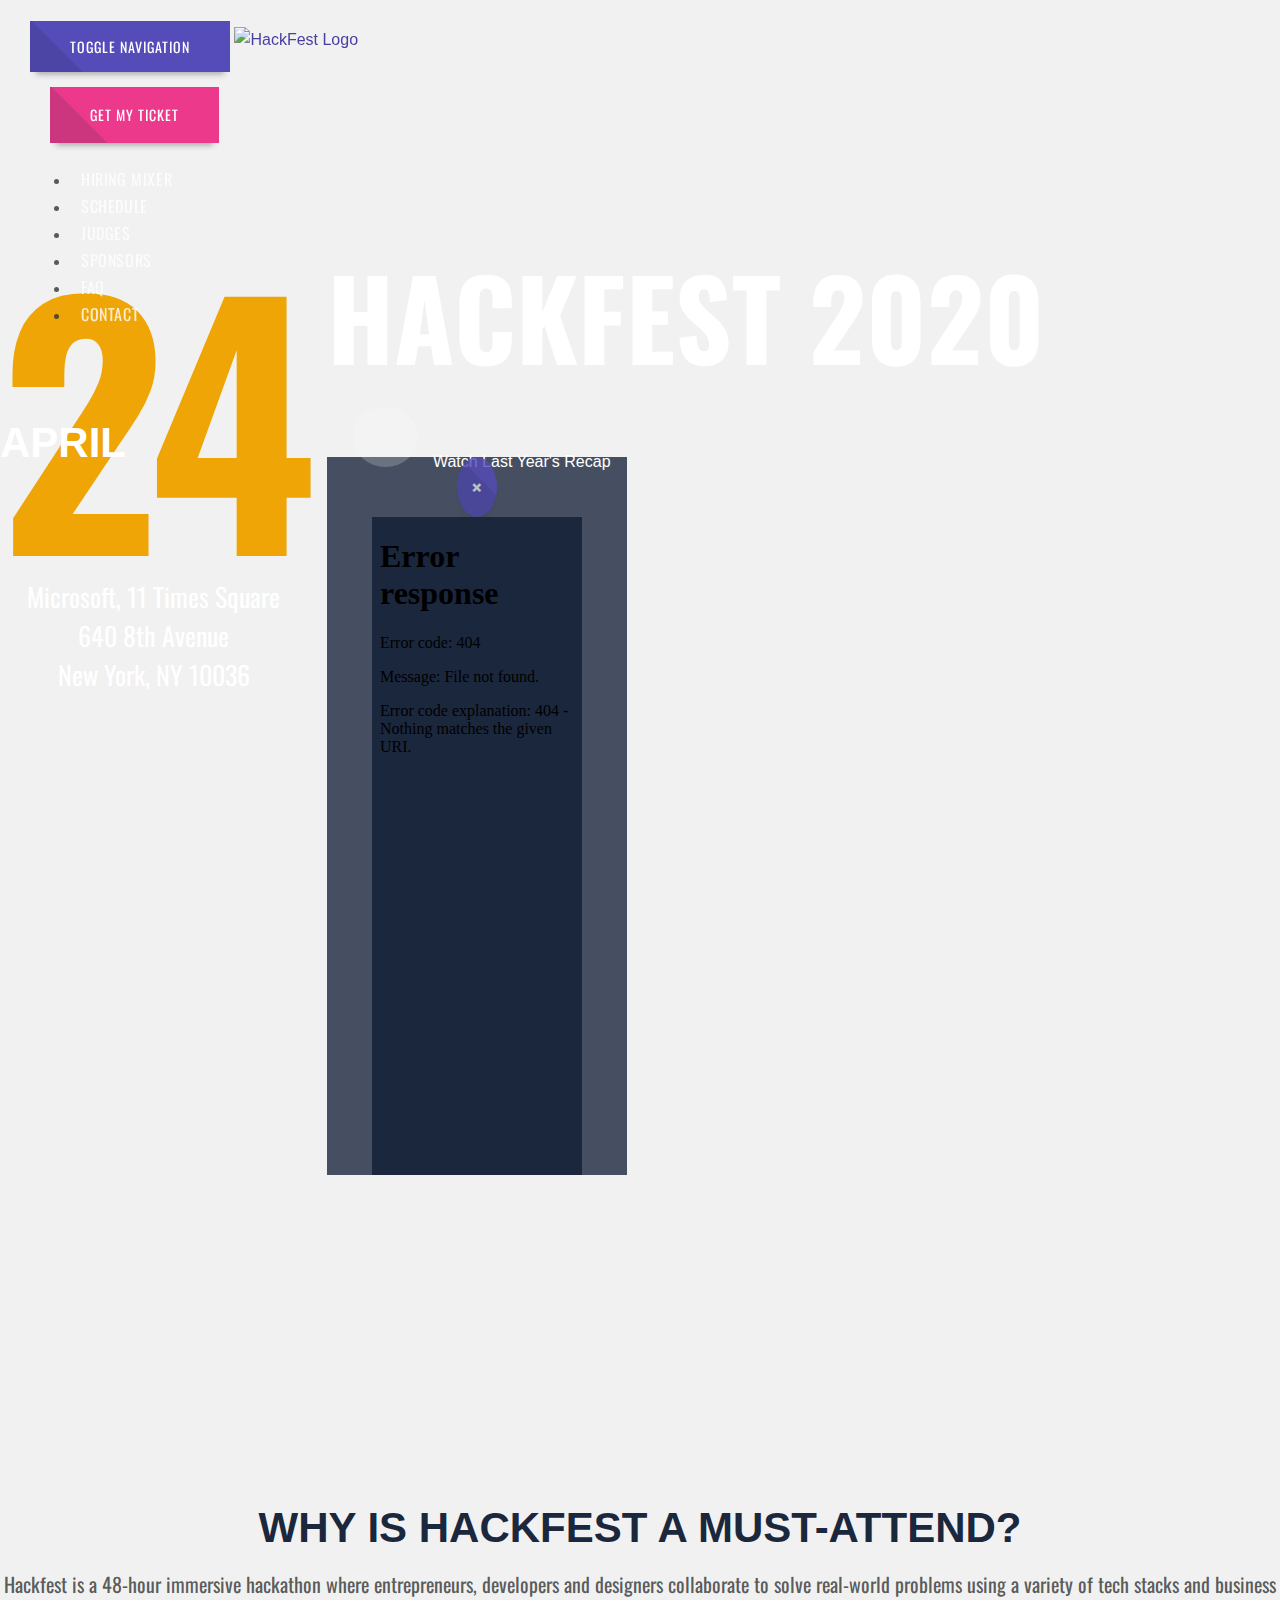
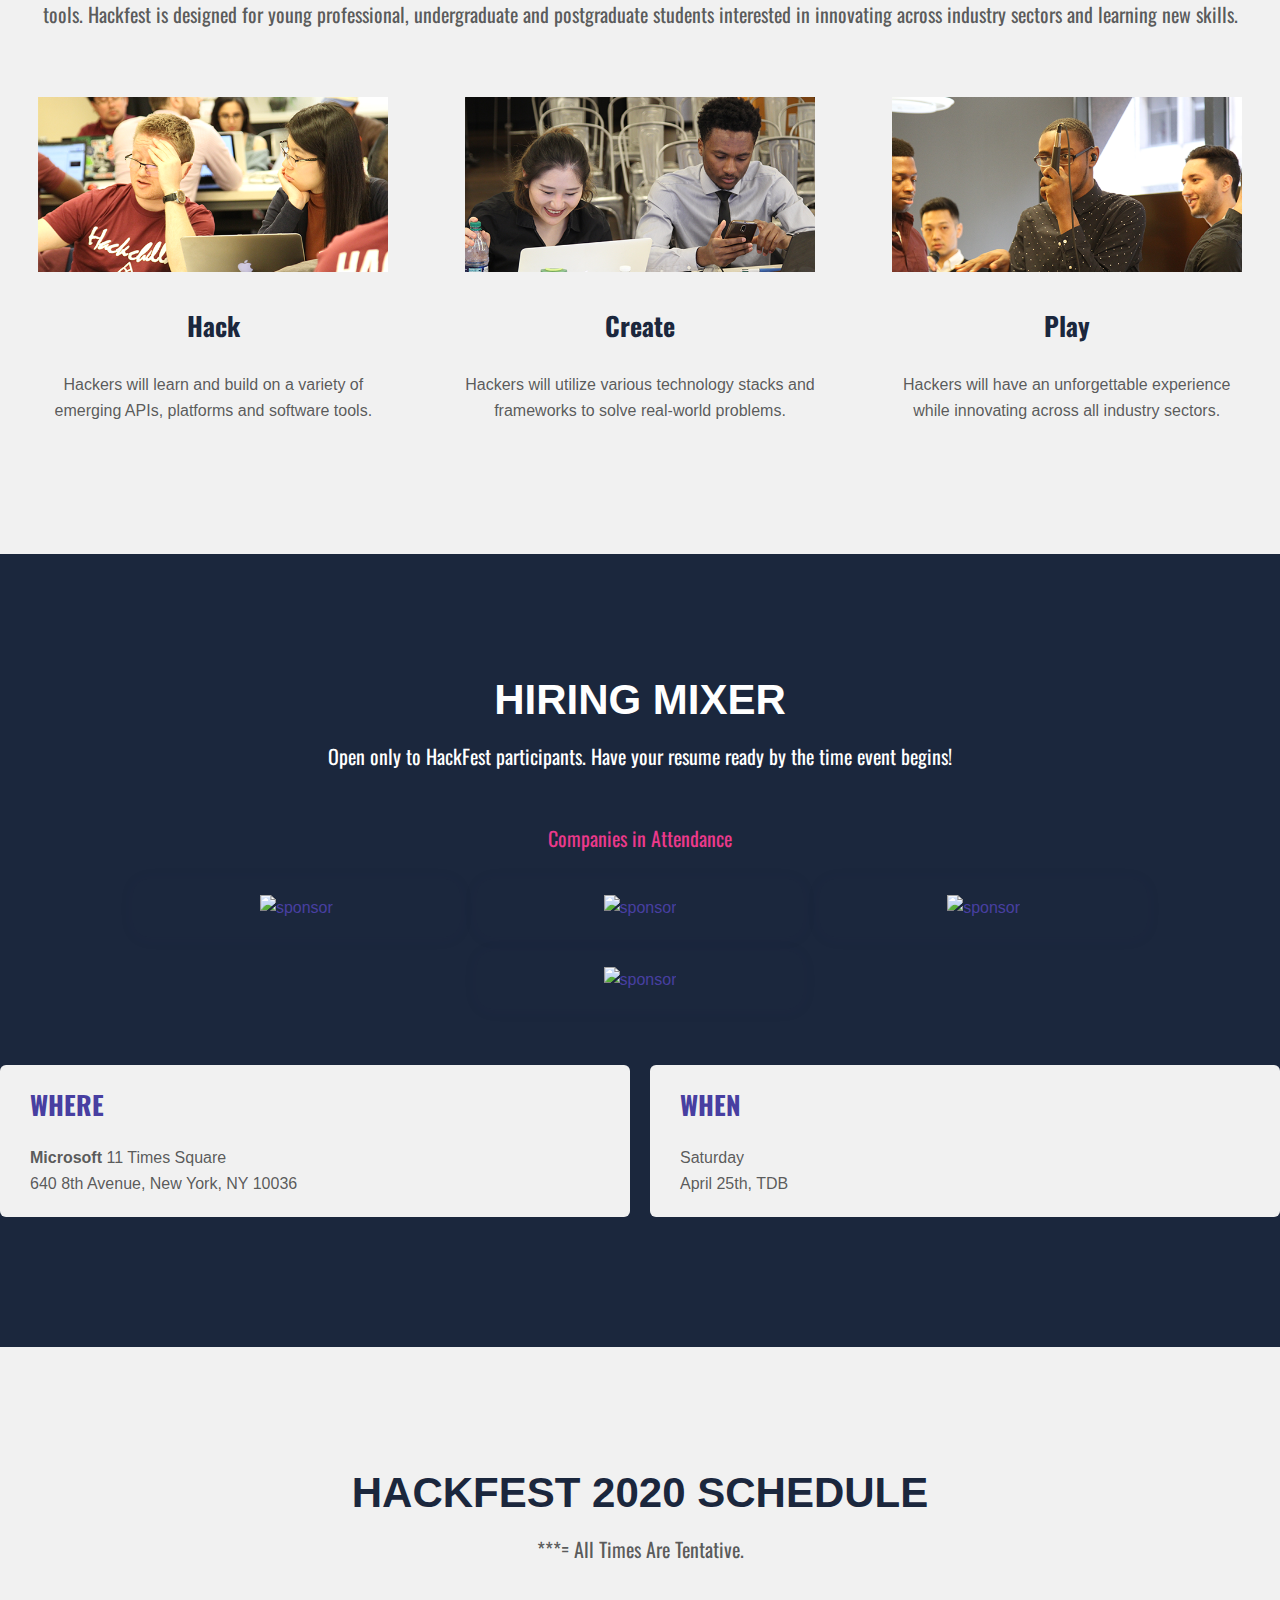
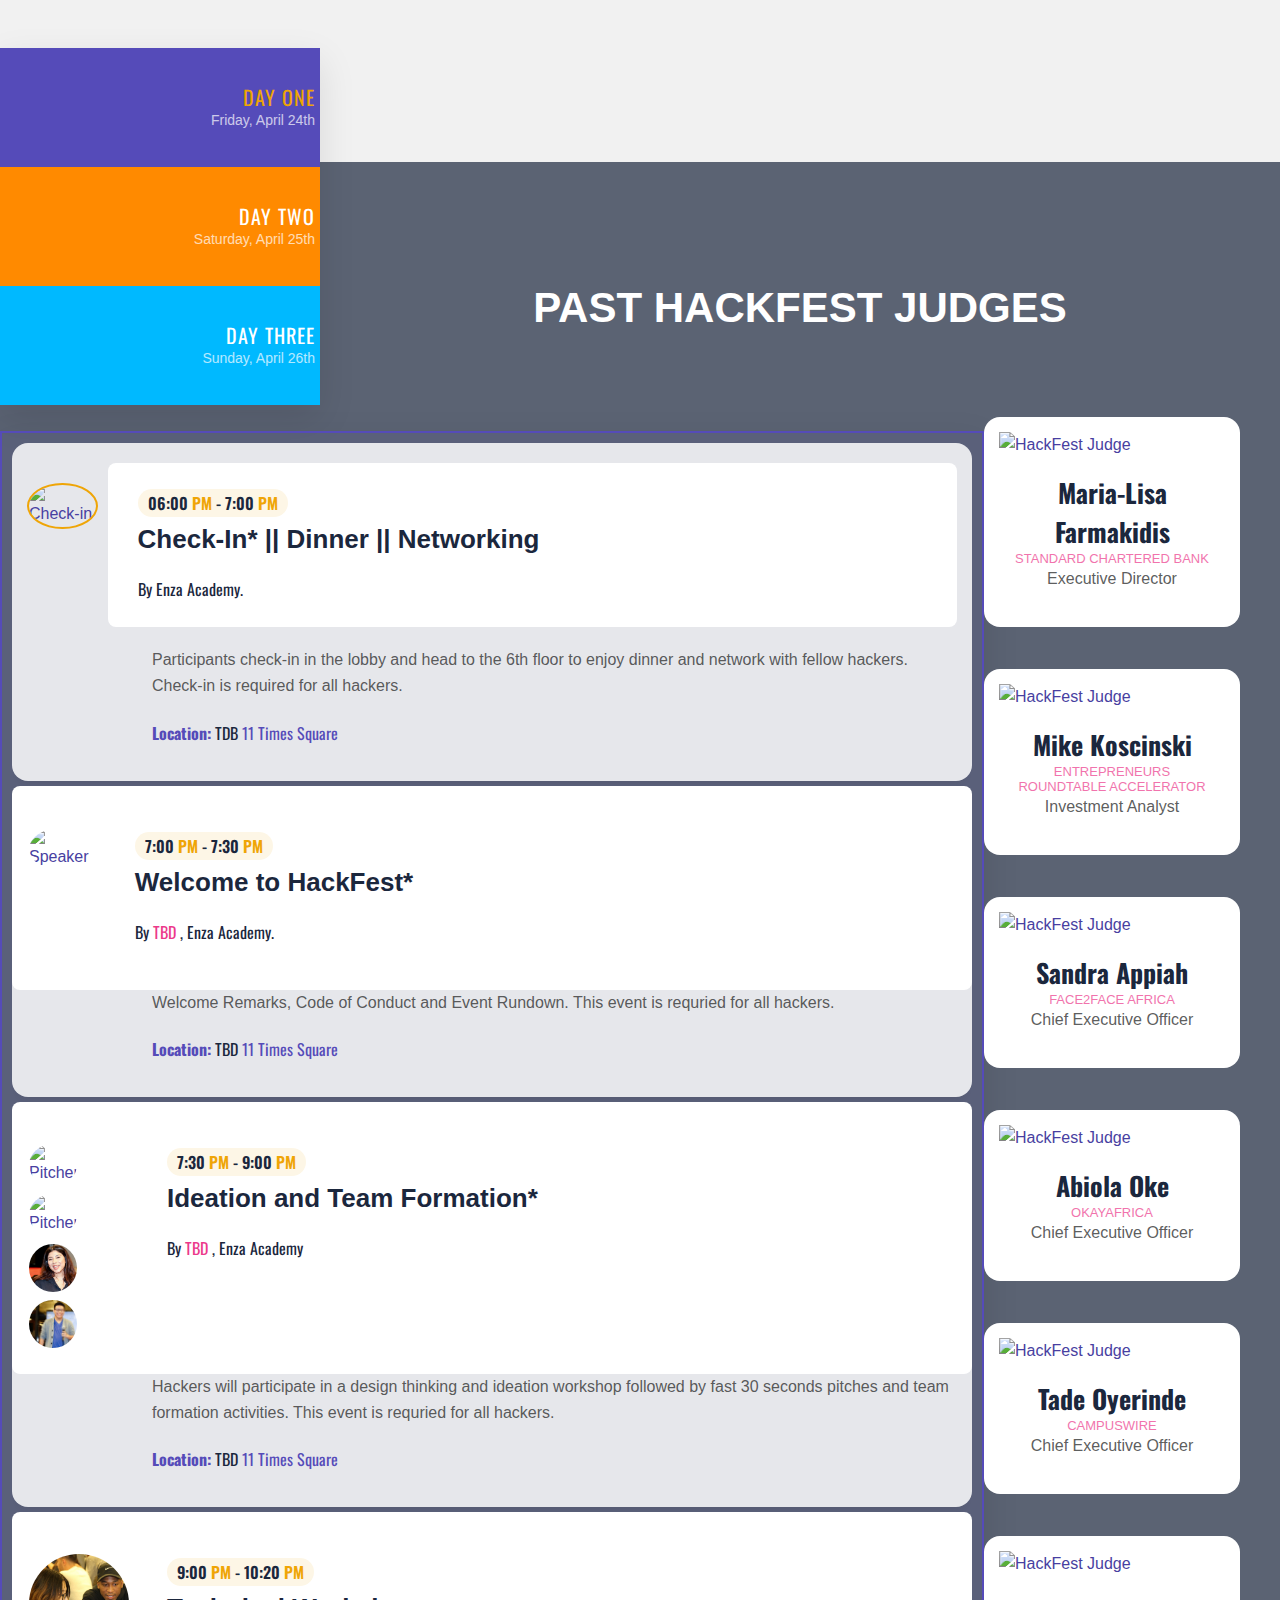
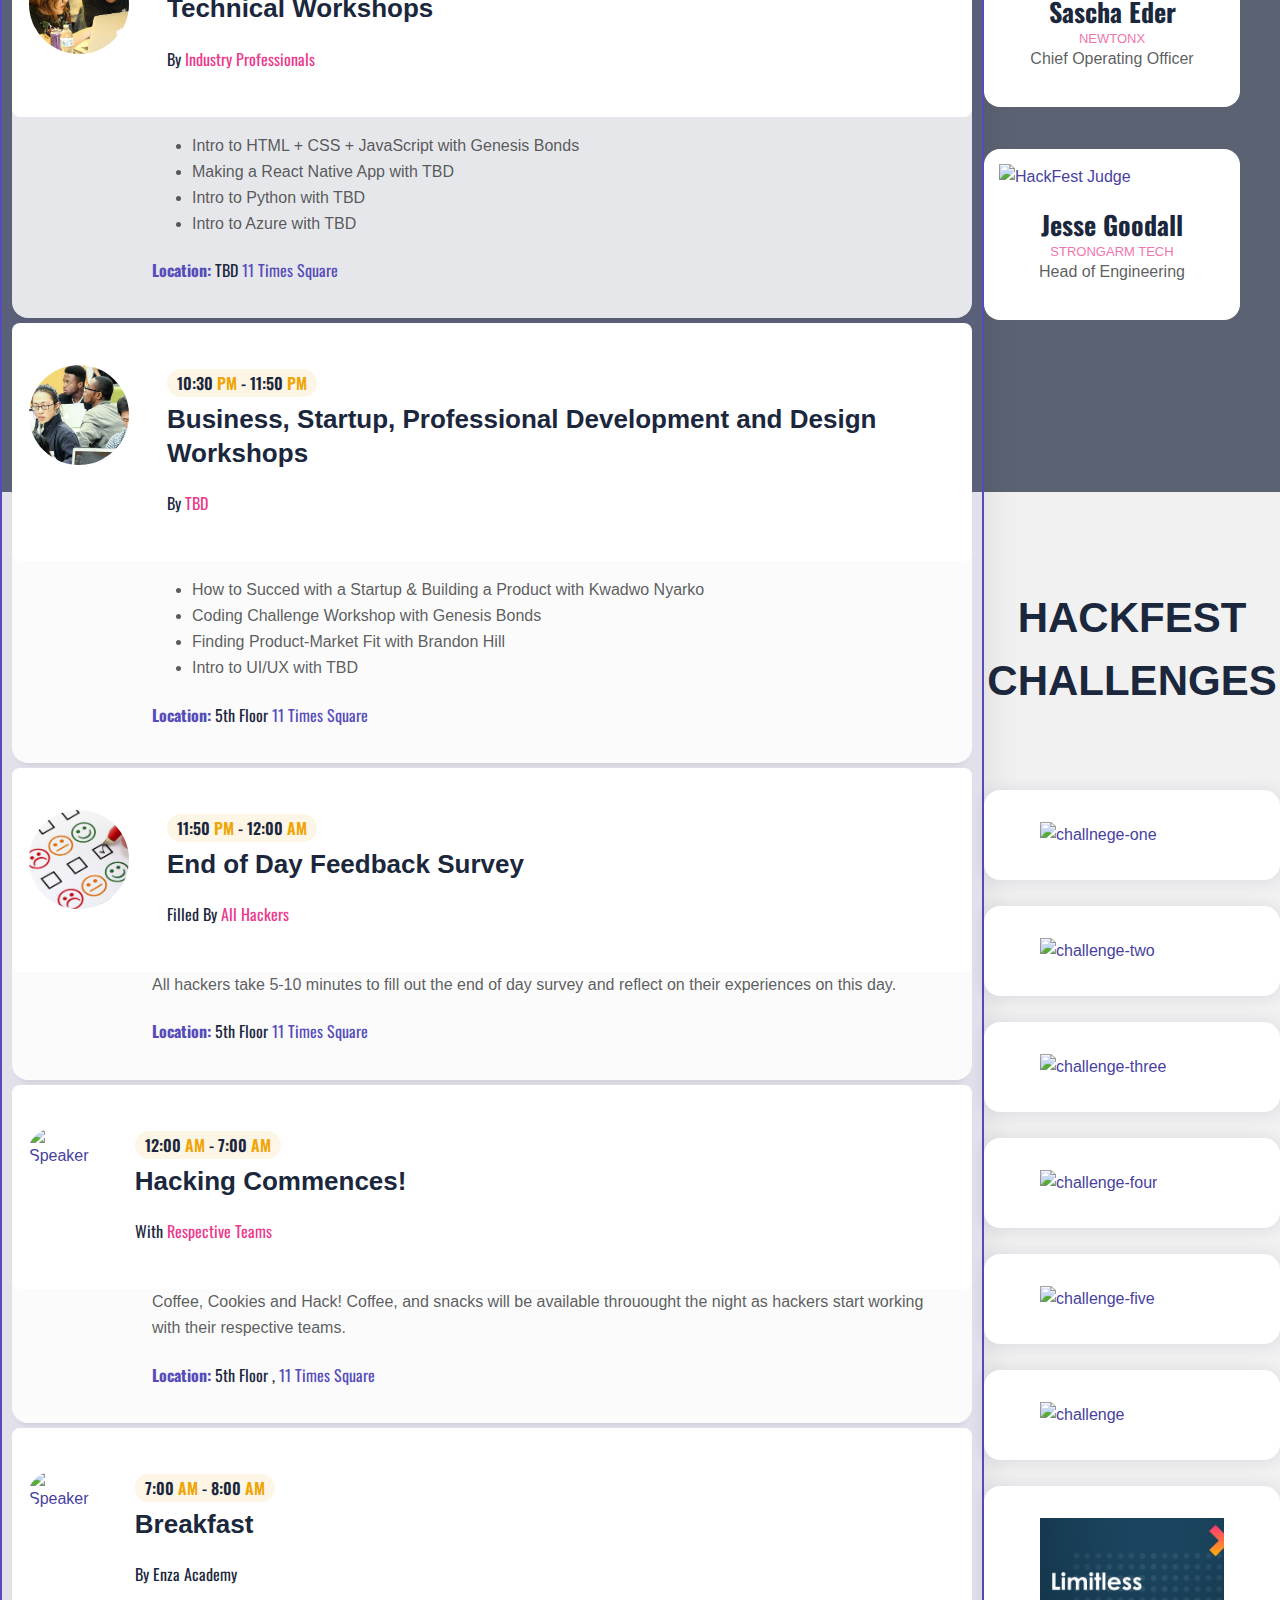
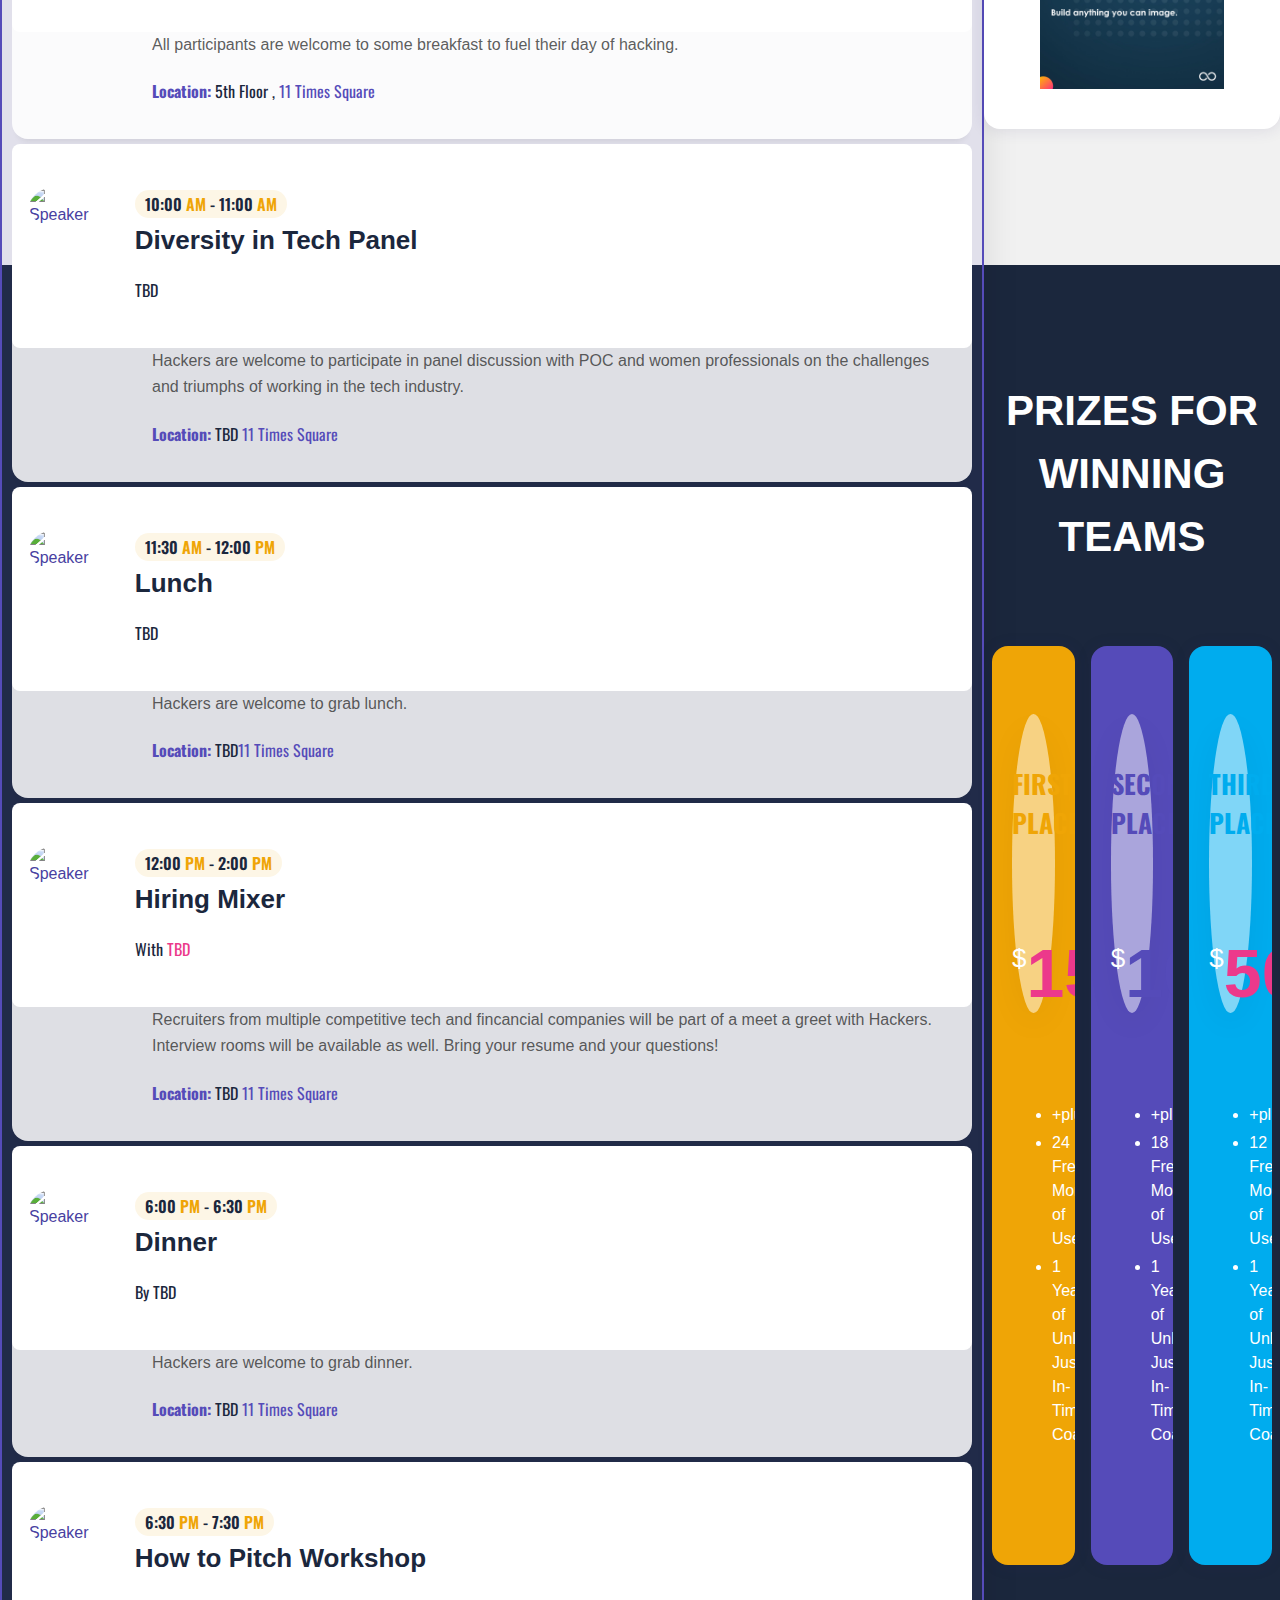
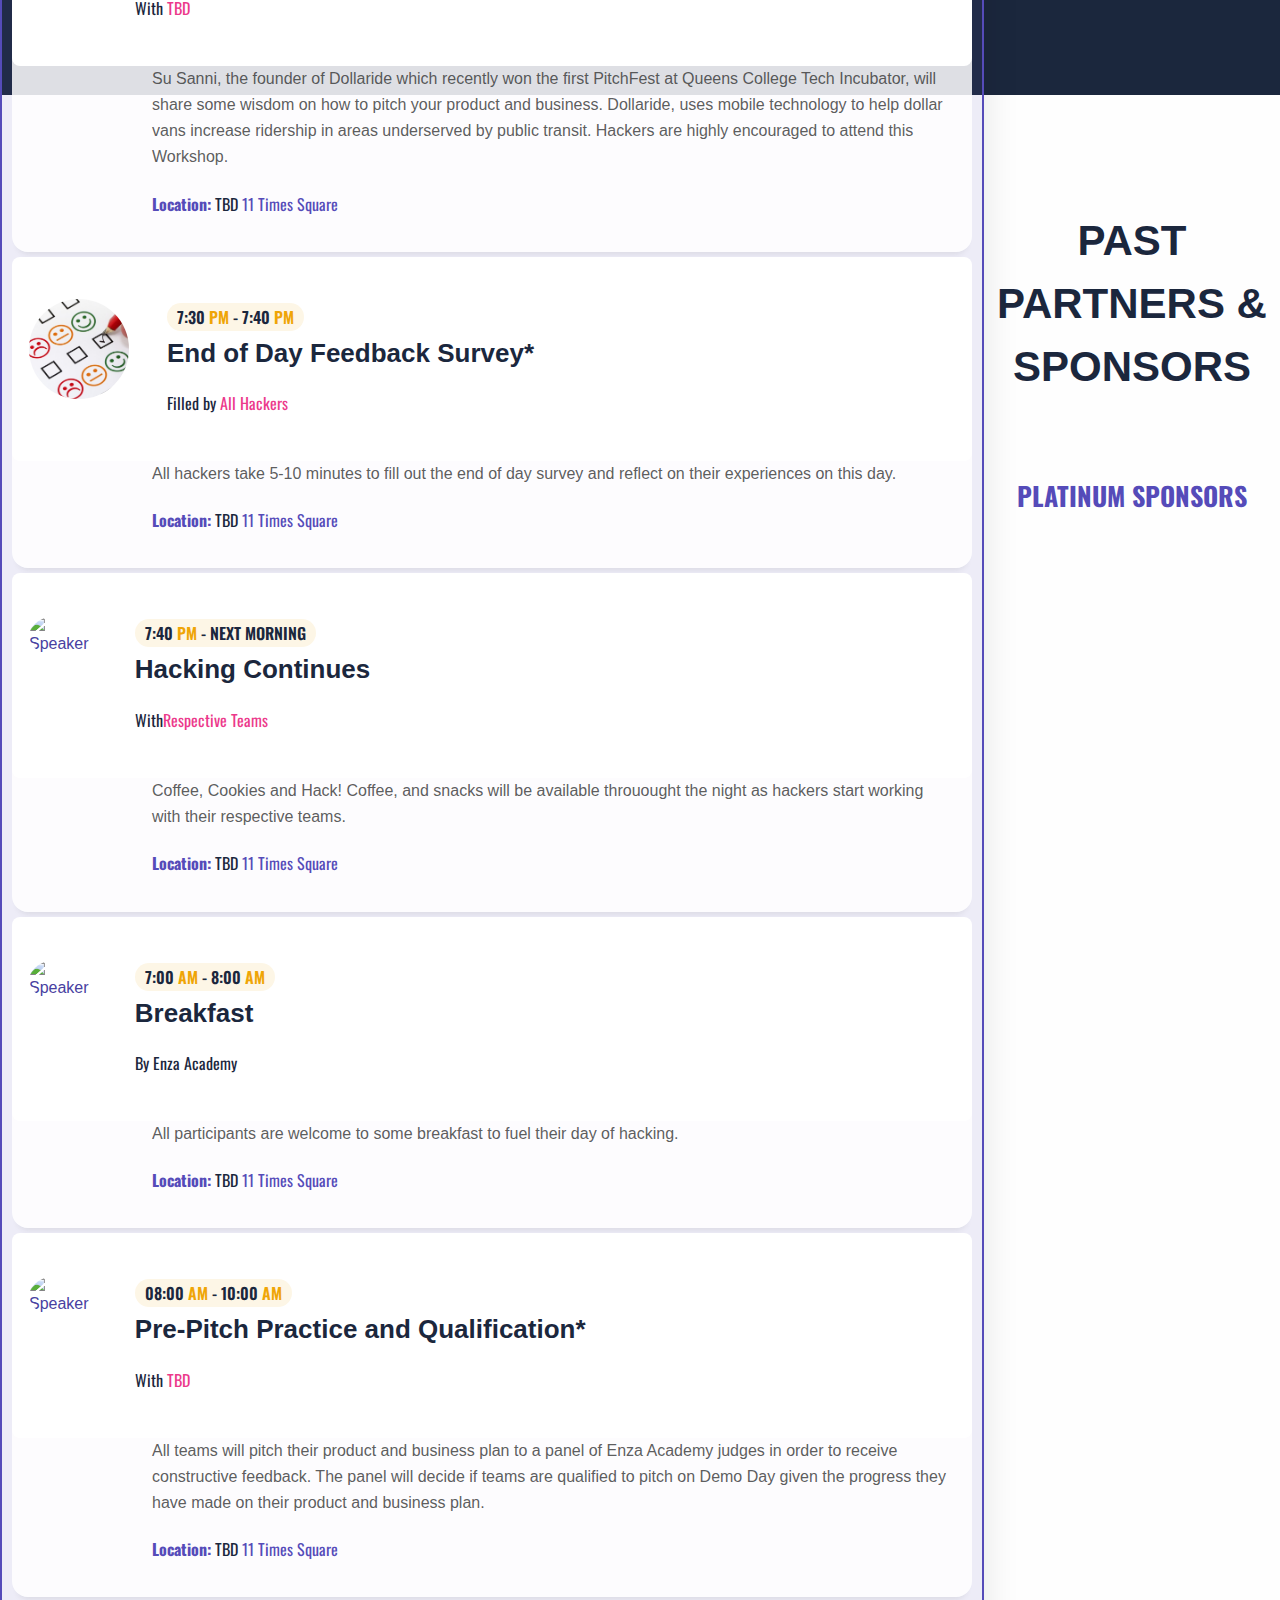
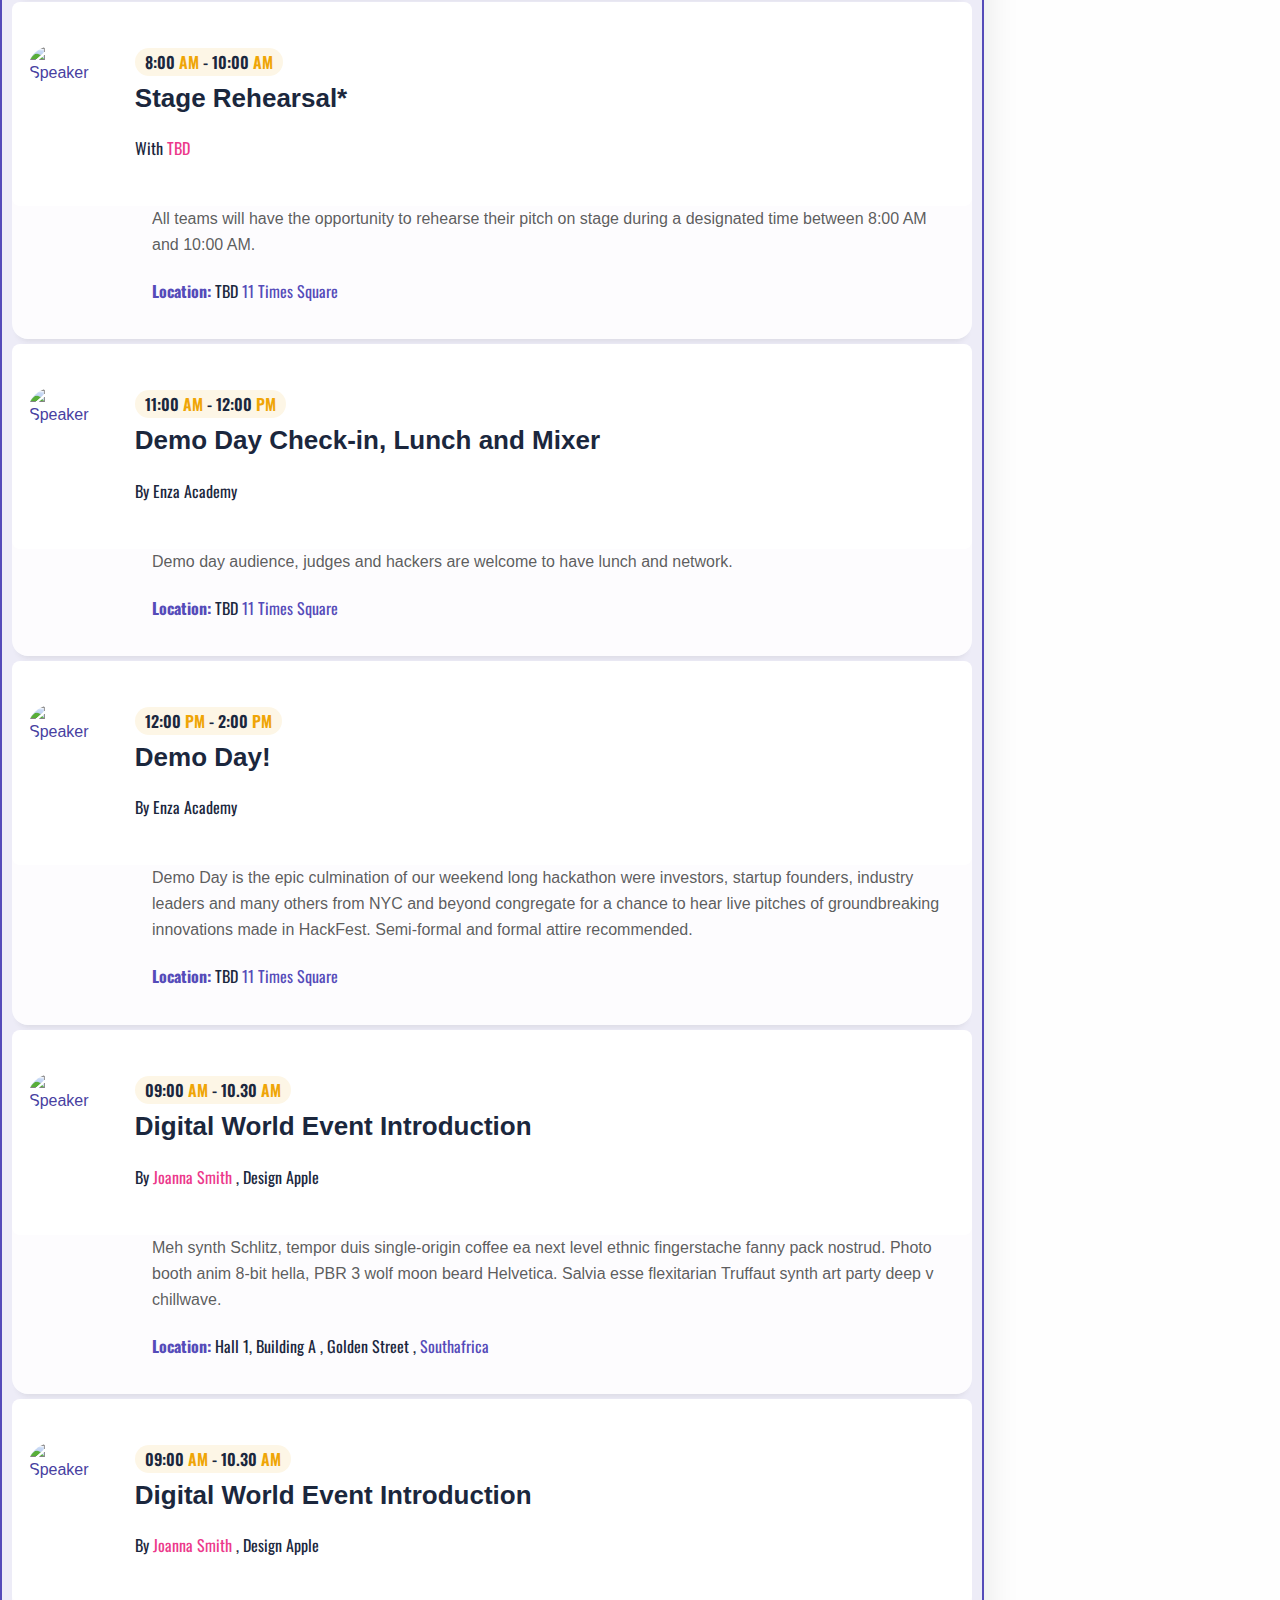
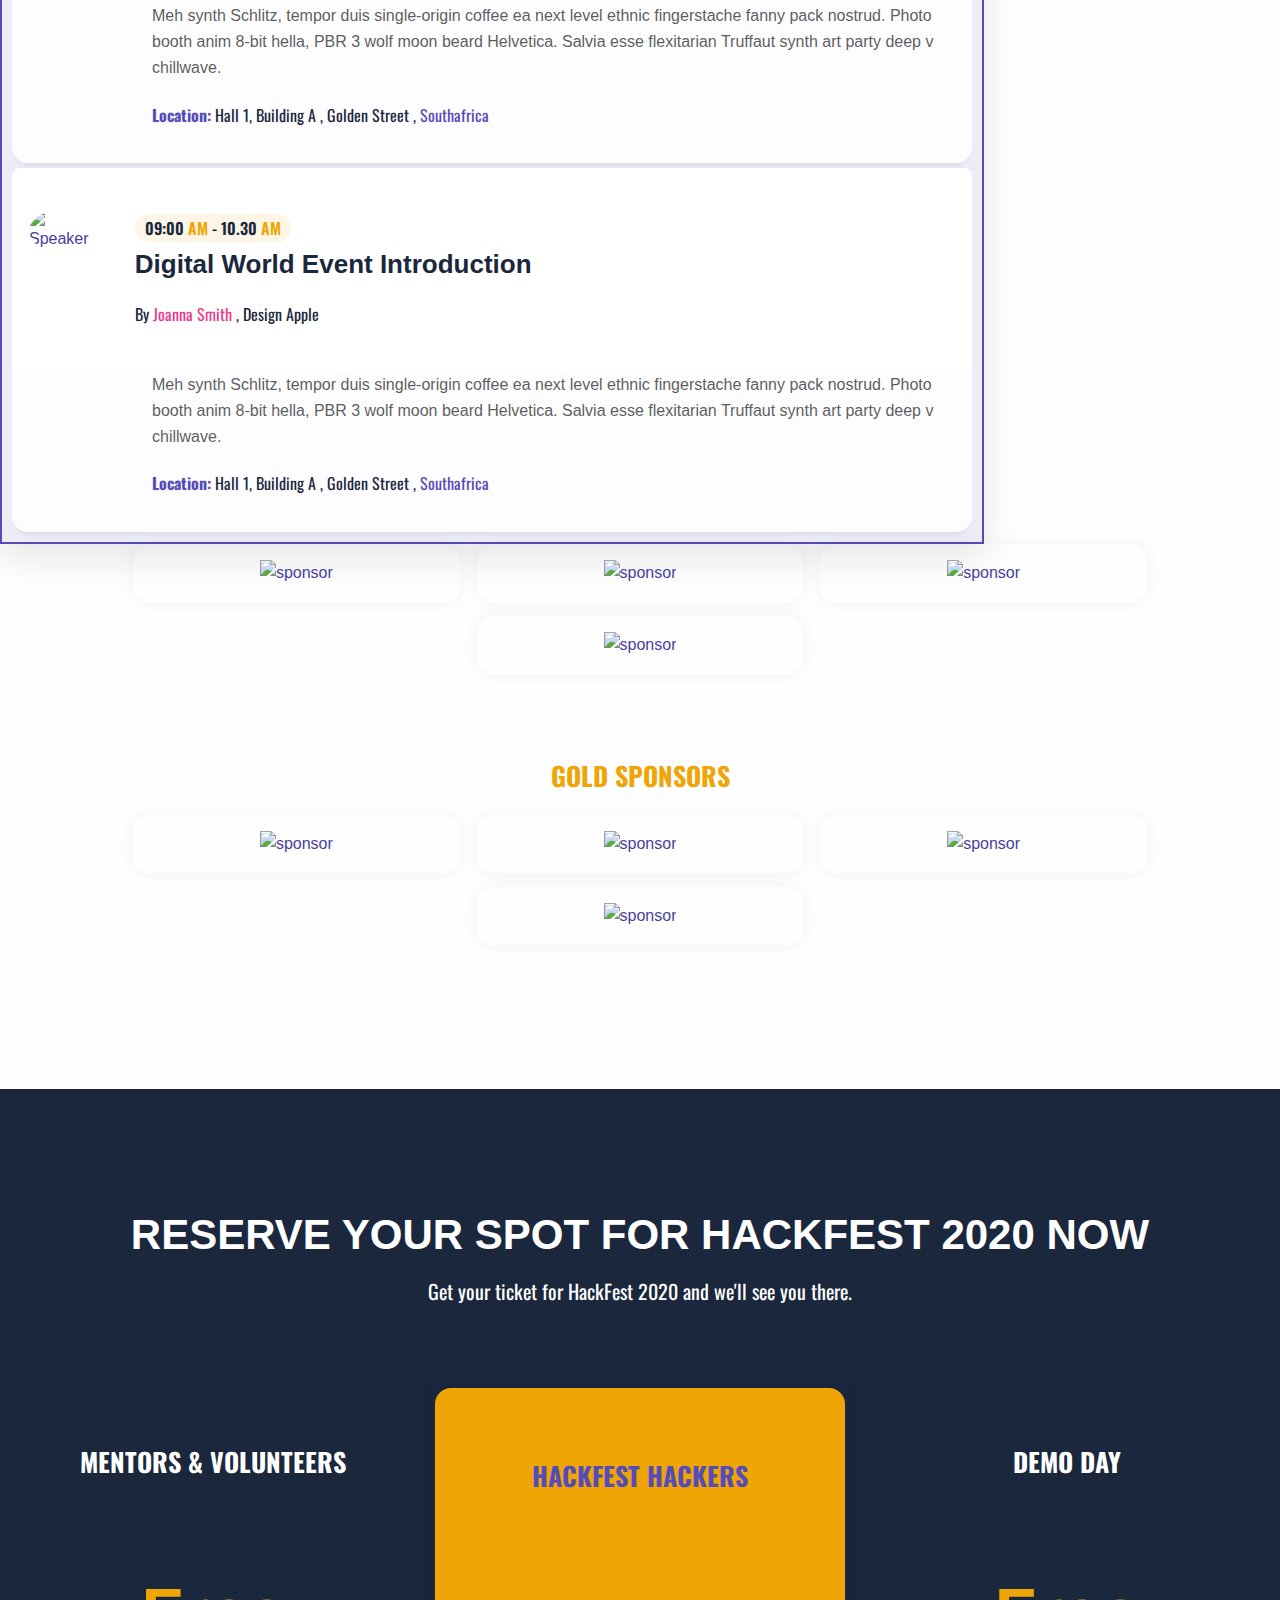
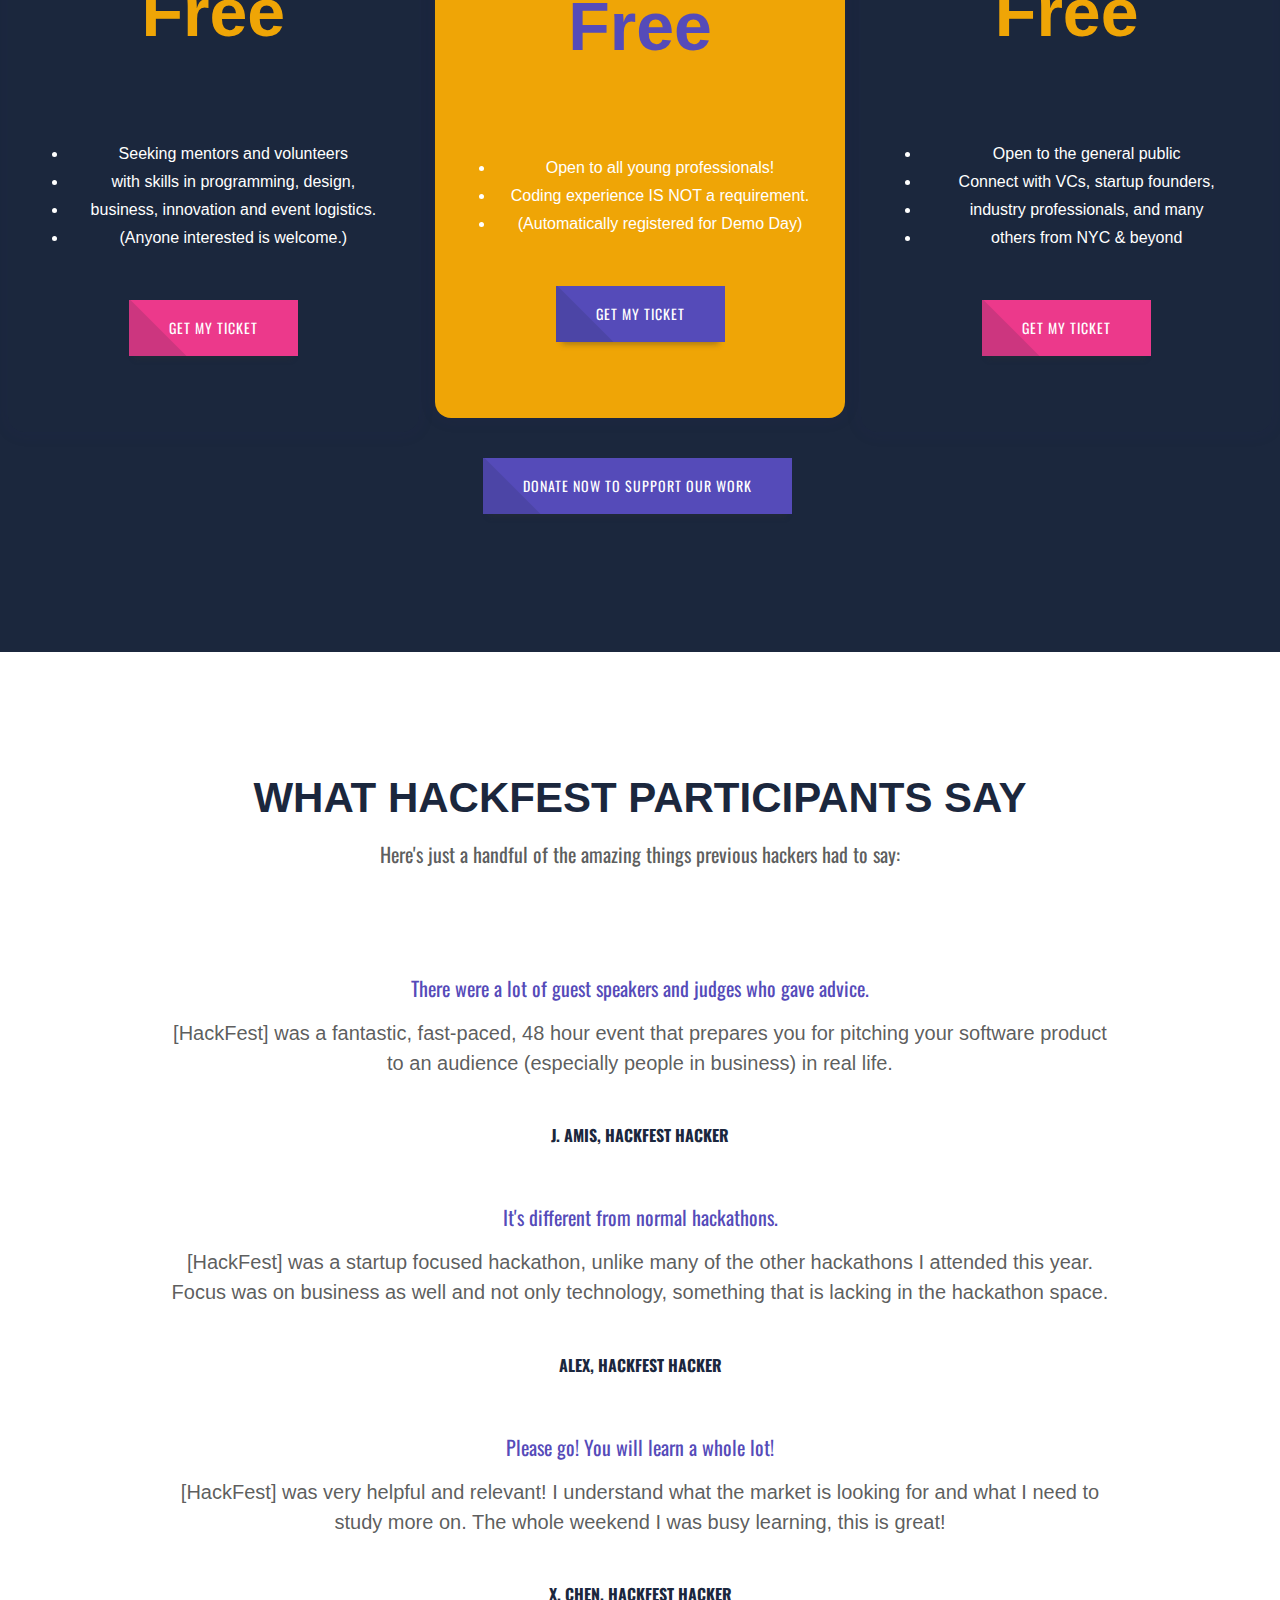
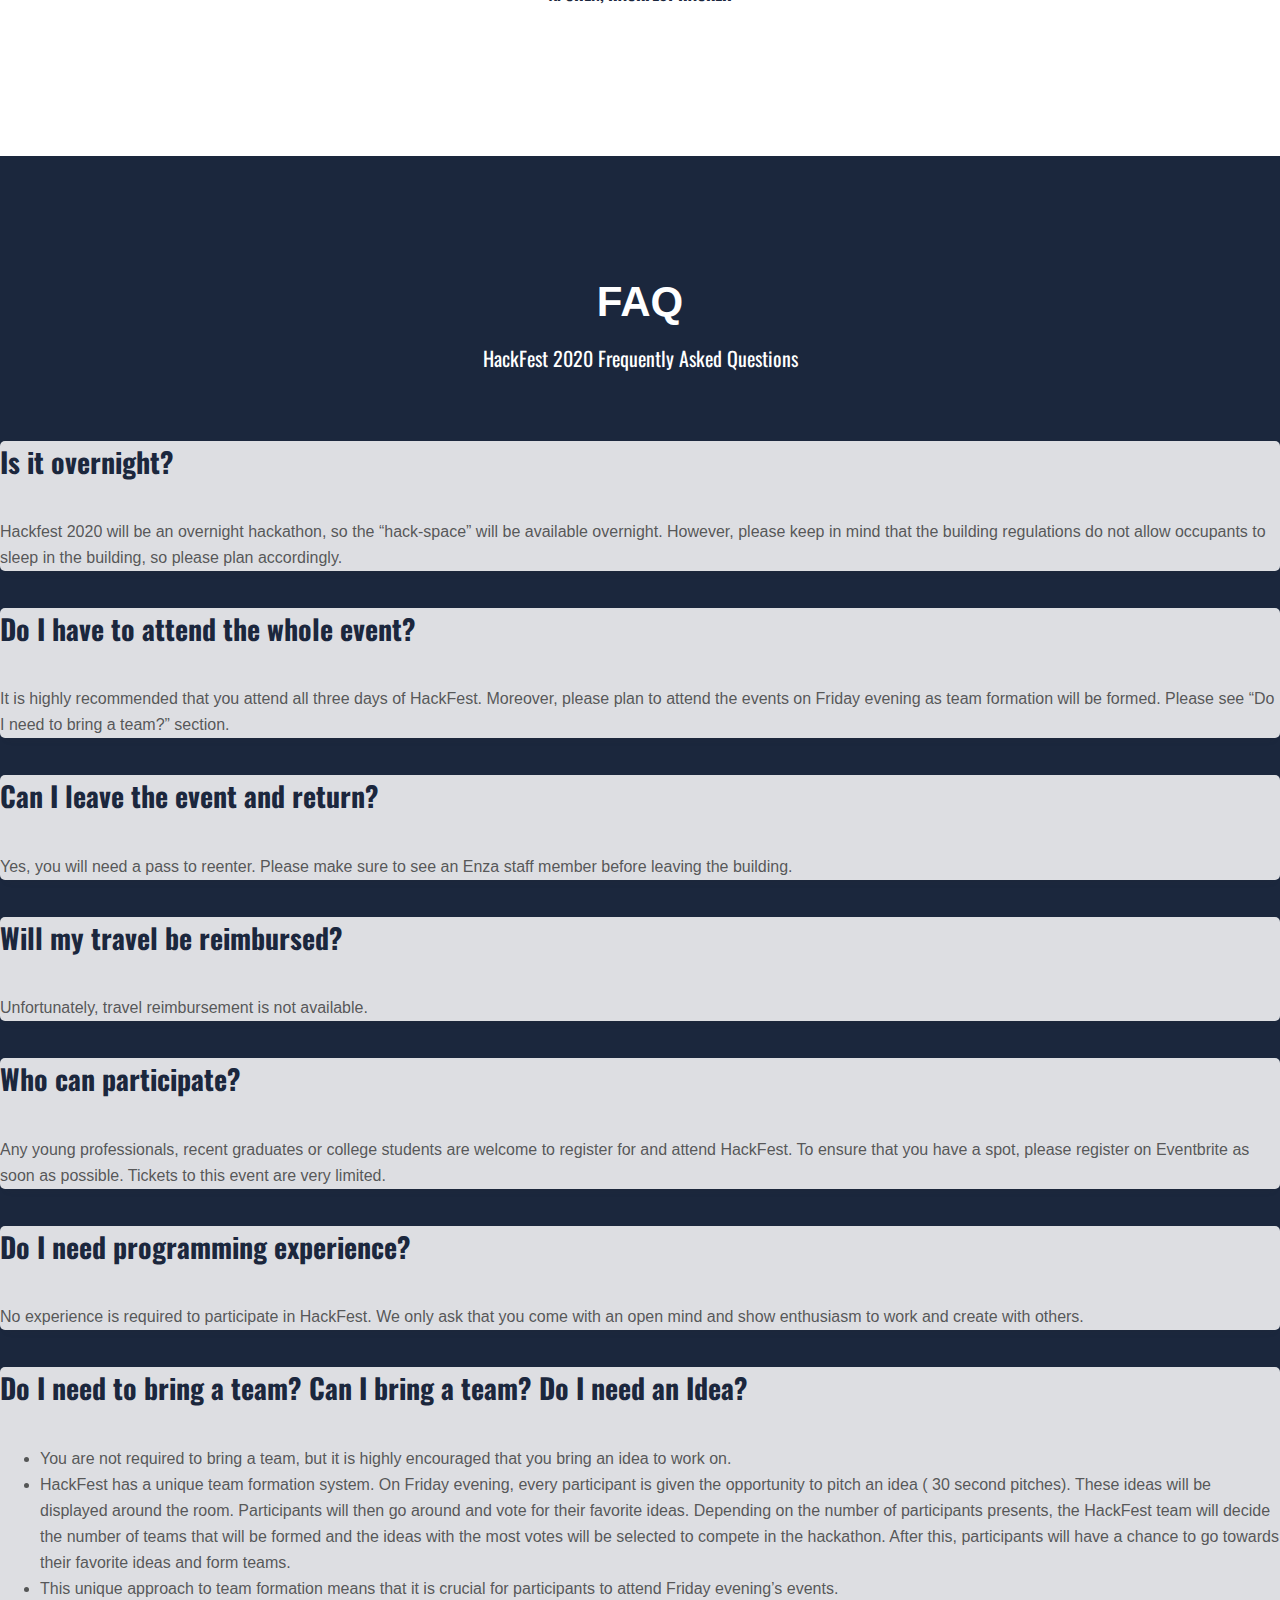
==== commit ea409241: "add video and ticket link" ====
--- a/index.html
+++ b/index.html
@@ -118,7 +118,7 @@
 					<div id="navbar" class="navbar-collapse collapse">
 						<div class="lgx-nav-right navbar-right">
 							<div class="lgx-cart-area">
-								<a class="lgx-btn lgx-btn-red" href="#" target="blank">Join The Waitlist</a>
+								<a class="lgx-btn lgx-btn-red" href="https://enzaacademy.typeform.com/to/lQtn0U" target="blank">Get My Ticket</a>
 							</div>
 						</div>
 						<ul class="nav navbar-nav lgx-nav navbar-right">
@@ -139,6 +139,207 @@
 </header>
 <!--HEADER END-->
 
+<!-- WINNER ANNOUNCEMENTS -->
+<!-- <div class="modal fade" id="pulseModal" tabindex="-1" role="dialog">
+	<div class="modal-dialog" role="document">
+		<div class="modal-content">
+			<div class="modal-header">
+				<button type="button" class="close" data-dismiss="modal" aria-label="Close"><span aria-hidden="true">&times;</span></button>
+				<h4 class="modal-title">1st Place - Pulse</h4>
+			</div>
+			<div class="modal-body">
+				<img src="assets/img/winner-1st-Pulse.jpg">
+				<h3 class="subheading" style="color:gray;">Idea: Pulse notifies users, family members, and doctors of adherence to their medications. Pulse also presents biometric data bundled into reports to show the efficacy of drugs taken and drug details.</h3>
+			</div>
+			<div class="modal-footer">
+				<button type="button" class="btn btn-default" data-dismiss="modal">Close</button>
+			</div>
+		</div>
+	</div>
+</div>
+<div class="modal fade" id="bartainmentModal" tabindex="-1" role="dialog">
+	<div class="modal-dialog" role="document">
+		<div class="modal-content">
+			<div class="modal-header">
+				<button type="button" class="close" data-dismiss="modal" aria-label="Close"><span aria-hidden="true">&times;</span></button>
+				<h4 class="modal-title">2nd Place - Bartainment</h4>
+			</div>
+			<div class="modal-body">
+				<img src="assets/img/winner-2nd-Bartainment.jpg">
+				<h3 class="subheading" style="color:gray;">Idea: Connect bars/venues with entertainers (live bands/djs/comedians)</h3>
+			</div>
+			<div class="modal-footer">
+				<button type="button" class="btn btn-default" data-dismiss="modal">Close</button>
+			</div>
+		</div>
+	</div>
+</div>
+<div class="modal fade" id="pantrydjModal" tabindex="-1" role="dialog">
+	<div class="modal-dialog" role="document">
+		<div class="modal-content">
+			<div class="modal-header">
+				<button type="button" class="close" data-dismiss="modal" aria-label="Close"><span aria-hidden="true">&times;</span></button>
+				<h4 class="modal-title">3rd Place - PantryDJ</h4>
+			</div>
+			<div class="modal-body">
+				<img src="assets/img/winner-3rd-PantryDJ.jpg">
+				<h3 class="subheading" style="color:gray;">Idea: Shuffle your pantry.</h3>
+			</div>
+			<div class="modal-footer">
+				<button type="button" class="btn btn-default" data-dismiss="modal">Close</button>
+			</div>
+		</div>
+	</div>
+</div> -->
+
+<!-- <section>
+	<div class="lgx-registration lgx-registration3">
+		<div class="lgx-inner">
+			<div class="container">
+				<div class="row">
+					<div class="col-xs-12">
+						<div class="lgx-heading lgx-heading-white">
+							<h3 style="color:gray;">We'd like to thank our hackers, mentors, volunteers, and sponsors for a successful HackFest!</h3>
+							<h2 class="heading">CONGRATULATIONS HACKFEST 2019 WINNERS!</h2>
+						</div>
+						<div class="row">
+							<div class="col-xs-12">
+								<div class="lgx-travelinfo-content">
+
+									<div class="lgx-travelinfo-single">
+										<a href="#" data-toggle="modal" data-target="#pulseModal"><img src="assets/img/winner-1st-Pulse.jpg"></a>
+										<h3 class="title" style="color:white;">Pulse</h3>
+										<h4 class="title" style="color:white;">1st Place</h4>
+									</div>
+									<div class="lgx-travelinfo-single">
+										<a href="#" data-toggle="modal" data-target="#bartainmentModal"><img src="assets/img/winner-2nd-Bartainment.jpg"></a>
+										<h3 class="title" style="color:white;">Bartainment</h3>
+										<h4 class="title" style="color:white;">2nd Place</h4>
+									</div>
+									<div class="lgx-travelinfo-single">
+										<a href="#" data-toggle="modal" data-target="#pantrydjModal"><img src="assets/img/winner-3rd-PantryDJ.jpg"></a>
+										<h3 class="title" style="color:white;">PantryDJ</h3>
+										<h4 class="title" style="color:white;">3rd Place</h4>
+									</div>
+								</div>
+							</div>
+						</div>
+					</div>
+				</div>
+			</div>
+		</div>
+	</div>
+</section> -->
+<!-- END WINNER ANNNOUNCEMENTS -->
+
+<!-- <section>
+	<div class="lgx-travelinfo">
+		<div class="lgx-inner">
+			<div class="container">
+				<div class="row">
+					<div class="col-xs-12">
+						<div class="lgx-heading lgx-heading">
+							<h2 class="heading">HackFest 2019 Challenge Category Favorites</h2>
+						</div>
+					</div>
+				</div>
+				<div class="row">
+					<div class="col-xs-12 col-sm-6 col-md-4">
+						<div class="lgx-single-speaker">
+							<figure>
+								<a class="profile-img" href="#"><img src="assets/img/challenge-one.jpg" alt="challnege-one"/></a>
+								<figcaption>
+									<div class="speaker-info">
+										<h3 class="title"><a href="#">HealthR</a></h3>
+										<p style="color:white;">Privacy is one of the key aspects of medical health records. We want to create decentralized immutable and private electronic health records.</p>
+									</div>
+								</figcaption>
+							</figure>
+						</div>
+					</div>
+					<div class="col-xs-12 col-sm-6 col-md-4">
+						<div class="lgx-single-speaker">
+							<figure>
+								<a class="profile-img" href="#"><img src="assets/img/challenge-two.jpg" alt="challenge-two"/></a>
+								<figcaption>
+									<div class="speaker-info">
+										<h3 class="title"><a href="#">Co-Green</a></h3>
+										<p style="color:white;">Mobile app that gamifies the process of learning about and combating climate change through cooperation and a reward system.</p>
+									</div>
+								</figcaption>
+							</figure>
+						</div>
+					</div>
+					<div class="col-xs-12 col-sm-6 col-md-4">
+						<div class="lgx-single-speaker">
+							<figure>
+								<a class="profile-img" href="#"><img src="assets/img/challenge-three.jpg" alt="challenge-three"/></a>
+							<figcaption>
+									<div class="speaker-info">
+										<h3 class="title"><a href="#">Olympus</a></h3>
+										<p style="color:white;">Provide local businesses a platform to display their inventory and allow customers to order online and pick up in-store.</p>
+									</div>
+								</figcaption>
+							</figure>
+						</div>
+					</div>
+					<div class="col-xs-12 col-sm-6 col-md-4">
+						<div class="lgx-single-speaker">
+							<figure>
+								<a class="profile-img" href="#"><img src="assets/img/challenge-four.jpg" alt="challenge-four"/></a>
+								<figcaption>
+									<div class="speaker-info">
+										<h3 class="title"><a href="#">SaveWay</a></h3>
+										<p style="color:white;"> Providing the most fuel efficient Route for Drivers.</p>
+									</div>
+								</figcaption>
+							</figure>
+						</div>
+					</div>
+					<div class="col-xs-12 col-sm-6 col-md-4">
+						<div class="lgx-single-speaker">
+							<figure>
+								<a class="profile-img" href="#"><img src="assets/img/challenge-five.jpg" alt="challenge-five"/></a>
+								<figcaption>
+									<div class="speaker-info">
+										<h3 class="title"><a href="#">Pulse</a></h3>
+										<p style="color:white;">Pulse notifies users, family members, and doctors of adherence to their medications. Pulse also presents biometric data bundled into reports to show the efficacy of drugs taken and drug details.</p>
+									</div>
+								</figcaption>
+							</figure>
+						</div>
+					</div>
+					<div class="col-xs-12 col-sm-6 col-md-4">
+						<div class="lgx-single-speaker">
+							<figure>
+								<a class="profile-img" href="#"><img src="assets/img/challenge-six.jpg" alt="challenge"/></a>
+								<figcaption>
+									<div class="speaker-info">
+										<h3 class="title"><a href="#">Bartainment</a></h3>
+										<p style="color:white;">Connect bars/venues with entertainers (live bands/djs/comedians)</p>
+									</div>
+								</figcaption>
+							</figure>
+						</div>
+					</div>
+					<div class="col-xs-12 col-sm-6 col-md-4">
+						<div class="lgx-single-speaker">
+							<figure>
+								<a class="profile-img" href="#"><img src="assets/img/challenge-seven.jpg" alt="challenge"/></a>
+								<figcaption>
+									<div class="speaker-info">
+										<h3 class="title"><a href="#">Pantry DJ</a></h3>
+										<p style="color:white;">Shuffle your pantry.</p>
+									</div>
+								</figcaption>
+							</figure>
+						</div>
+					</div>
+				</div>
+			</div>
+		</div>
+	</div>
+</section> -->
 
 <!--BANNER-->
 <section>
@@ -175,7 +376,7 @@
 															<button type="button" class="close" data-dismiss="modal" aria-hidden="true">×</button>
 														</div>
 														<div class="modal-body">
-															<iframe id="modalvideo" src="https://www.youtube.com/embed/K1QNxWtZg9o" allowfullscreen></iframe>
+															<iframe id="modalvideo" src="assets/img/hackfest-19-vid.mp4" allowfullscreen></iframe>
 														</div>
 													</div>
 												</div>
@@ -312,7 +513,7 @@
 					<div class="col-xs-12">
 						<div class="lgx-heading">
 							<h2 class="heading">HackFest 2020 Schedule</h2>
-							<h3 class="subheading">*= Tentative.</h3>
+							<h3 class="subheading">***= All Times Are Tentative.</h3>
 						</div>
 					</div>
 				</div>
@@ -544,7 +745,7 @@
 															<div class="schedule-info">
 																<h4 class="time">7:00 <span>Am</span> - 8:00 <span>Am</span></h4>
 																<h3 class="title">Breakfast</h3>
-																<h4 class="author-info">By  Enza Academy</h4>
+																<h4 class="author-info">By Enza Academy</h4>
 															</div>
 														</div>
 													</a>
@@ -1014,7 +1215,7 @@
 				<div class="row">
 					<div class="col-xs-12">
 						<div class="lgx-heading lgx-heading-white">
-							<h2 class="heading">Previous HackFest Judges</h2>
+							<h2 class="heading">Past HackFest Judges</h2>
 						</div>
 					</div>
 				</div>
@@ -1158,9 +1359,9 @@
 		<div class="container">
 			<div class="row">
 			<div class="lgx-heading lgx-heading">
-				<h2 class="heading">Previous HackFest Challenges</h2>
+				<h2 class="heading">HackFest Challenges</h2>
 			</div>
-				<div class="col-xs-12 col-sm-6 col-md-4">
+				<!--<div class="col-xs-12 col-sm-6 col-md-4">
 					<div class="lgx-single-speaker">
 						<figure>
 							<a class="profile-img" href="#"><img src="assets/img/challenge-one.jpg" alt="challnege-one"/></a>
@@ -1172,87 +1373,103 @@
 							</figcaption>
 						</figure>
 					</div>
-				</div>
-				<div class="col-xs-12 col-sm-6 col-md-4">
-					<div class="lgx-single-speaker">
-						<figure>
-							<a class="profile-img" href="#"><img src="assets/img/challenge-two.jpg" alt="challenge-two"/></a>
+				</div>-->
+				<div class="row">
+					<div class="col-xs-12 col-sm-6 col-md-4">
+						<div class="lgx-single-speaker">
+							<figure>
+								<a class="profile-img" href="#"><img src="assets/img/challenge-one.jpg" alt="challnege-one"/></a>
+								<figcaption>
+									<div class="speaker-info">
+										<h3 class="title"><a href="#">Data & Privacy</a></h3>
+										<p style="color:white;">In today’s world, there is plenty of data coming from diverse sources. This data is an extremely valuable asset. In the wake of recent privacy breaches and violations, consumers have woken up to how their data is used and by whom it is being used.</p>
+									</div>
+								</figcaption>
+							</figure>
+						</div>
+					</div>
+					<div class="col-xs-12 col-sm-6 col-md-4">
+						<div class="lgx-single-speaker">
+							<figure>
+								<a class="profile-img" href="#"><img src="assets/img/challenge-two.jpg" alt="challenge-two"/></a>
+								<figcaption>
+									<div class="speaker-info">
+										<h3 class="title"><a href="#">Energy</a></h3>
+										<p style="color:white;">Global warming has a lasting impact on the environment, yet many people still disagree it exists. Renewable energy sources like wind, solar, and nuclear are reducing our dependence on fossil fuels. What’s even more exciting: cutting edge technologies are igniting novel ways to build more sustainable homes, cities, and societies.</p>
+									</div>
+								</figcaption>
+							</figure>
+						</div>
+					</div>
+					<div class="col-xs-12 col-sm-6 col-md-4">
+						<div class="lgx-single-speaker">
+							<figure>
+								<a class="profile-img" href="#"><img src="assets/img/challenge-three.jpg" alt="challenge-three"/></a>
 							<figcaption>
-								<div class="speaker-info">
-									<h3 class="title"><a href="#">Energy</a></h3>
-									<p style="color:white;">Global warming has a lasting impact on the environment, yet many people still disagree it exists. Renewable energy sources like wind, solar, and nuclear are reducing our dependence on fossil fuels. What’s even more exciting: cutting edge technologies are igniting novel ways to build more sustainable homes, cities, and societies.</p>
-								</div>
-							</figcaption>
-						</figure>
-					</div>
-				</div>
-				<div class="col-xs-12 col-sm-6 col-md-4">
-					<div class="lgx-single-speaker">
-						<figure>
-							<a class="profile-img" href="#"><img src="assets/img/challenge-three.jpg" alt="challenge-three"/></a>
-						<figcaption>
-								<div class="speaker-info">
-									<h3 class="title"><a href="#">E-commerce</a></h3>
-									<p style="color:white;">Amazon is putting malls and big box stores out of business. Rather than fighting a losing battle with Amazon, brands need to rethink how to use retail space in ways that play to their strengths. What new marketplaces can be penetrated? How might we serve the bottom billion, where the new middle class is rising across the world?</p>
-								</div>
-							</figcaption>
-						</figure>
-					</div>
-				</div>
-				<div class="col-xs-12 col-sm-6 col-md-4">
-					<div class="lgx-single-speaker">
-						<figure>
-							<a class="profile-img" href="#"><img src="assets/img/challenge-four.jpg" alt="challenge-four"/></a>
-							<figcaption>
-								<div class="speaker-info">
-									<h3 class="title"><a href="#">Transportation</a></h3>
-									<p style="color:white;">With companies such as Uber, Lyft, and Tesla, transportation is slowly changing. What other software solutions can be created to take transportation to the next level in the areas of safety, efficiency, and experience? This can include public transportation.</p>
-								</div>
-							</figcaption>
-						</figure>
-					</div>
-				</div>
-				<div class="col-xs-12 col-sm-6 col-md-4">
-					<div class="lgx-single-speaker">
-						<figure>
-							<a class="profile-img" href="#"><img src="assets/img/challenge-five.jpg" alt="challenge-five"/></a>
-							<figcaption>
-								<div class="speaker-info">
-									<h3 class="title"><a href="#">Healthcare</a></h3>
-									<p style="color:white;">Healthcare in the United States is badly broken. We are getting close to spending 20% of our GDP on healthcare; this is unsustainable. Think about: Diagnostics, Medical Devices, Pharmaceuticals, Preventative Healthcare and beyond.</p>
-								</div>
-							</figcaption>
-						</figure>
-					</div>
-				</div>
-				<div class="col-xs-12 col-sm-6 col-md-4">
-					<div class="lgx-single-speaker">
-						<figure>
-							<a class="profile-img" href="#"><img src="assets/img/challenge-six.jpg" alt="challenge"/></a>
-							<figcaption>
-								<div class="speaker-info">
-									<h3 class="title"><a href="#">One Million Jobs</a></h3>
-									<p style="color:white;">There are a lot of areas where it makes sense to divide labor between humans and computers – we are very good at some things computers are terrible at and vice versa – and some of these require huge amounts of human resources. As existing jobs go away, a company that creates a lot of new jobs should be able to get a lot of talented people.</p>
-								</div>
-							</figcaption>
-						</figure>
-					</div>
-				</div>
-								<div class="col-xs-12 col-sm-6 col-md-4">
-					<div class="lgx-single-speaker">
-						<figure>
-							<a class="profile-img" href="#"><img src="assets/img/challenge-seven.jpg" alt="challenge"/></a>
-							<figcaption>
-								<div class="speaker-info">
-									<h3 class="title"><a href="#">Limitless</a></h3>
-									<p style="color:white;">This category is for any ideas you may have that do not fit in the above 6 categories. All ideas are welcome!</p>
-								</div>
-							</figcaption>
-						</figure>
+									<div class="speaker-info">
+										<h3 class="title"><a href="#">E-commerce</a></h3>
+										<p style="color:white;">Amazon is putting malls and big box stores out of business. Rather than fighting a losing battle with Amazon, brands need to rethink how to use retail space in ways that play to their strengths. What new marketplaces can be penetrated? How might we serve the bottom billion, where the new middle class is rising across the world?</p>
+									</div>
+								</figcaption>
+							</figure>
+						</div>
+					</div>
+					<div class="col-xs-12 col-sm-6 col-md-4">
+						<div class="lgx-single-speaker">
+							<figure>
+								<a class="profile-img" href="#"><img src="assets/img/challenge-four.jpg" alt="challenge-four"/></a>
+								<figcaption>
+									<div class="speaker-info">
+										<h3 class="title"><a href="#">Transportation</a></h3>
+										<p style="color:white;">With companies such as Uber, Lyft, and Tesla, transportation is slowly changing. What other software solutions can be created to take transportation to the next level in the areas of safety, efficiency, and experience? This can include public transportation.</p>
+									</div>
+								</figcaption>
+							</figure>
+						</div>
+					</div>
+					<div class="col-xs-12 col-sm-6 col-md-4">
+						<div class="lgx-single-speaker">
+							<figure>
+								<a class="profile-img" href="#"><img src="assets/img/challenge-five.jpg" alt="challenge-five"/></a>
+								<figcaption>
+									<div class="speaker-info">
+										<h3 class="title"><a href="#">Healthcare</a></h3>
+										<p style="color:white;">Healthcare in the United States is badly broken. We are getting close to spending 20% of our GDP on healthcare; this is unsustainable. Think about: Diagnostics, Medical Devices, Pharmaceuticals, Preventative Healthcare and beyond.</p>
+									</div>
+								</figcaption>
+							</figure>
+						</div>
+					</div>
+					<div class="col-xs-12 col-sm-6 col-md-4">
+						<div class="lgx-single-speaker">
+							<figure>
+								<a class="profile-img" href="#"><img src="assets/img/challenge-six.jpg" alt="challenge"/></a>
+								<figcaption>
+									<div class="speaker-info">
+										<h3 class="title"><a href="#">One Million Jobs</a></h3>
+										<p style="color:white;">There are a lot of areas where it makes sense to divide labor between humans and computers – we are very good at some things computers are terrible at and vice versa – and some of these require huge amounts of human resources. As existing jobs go away, a company that creates a lot of new jobs should be able to get a lot of talented people.</p>
+									</div>
+								</figcaption>
+							</figure>
+						</div>
+					</div>
+					<div class="col-xs-12 col-sm-6 col-md-4">
+						<div class="lgx-single-speaker">
+							<figure>
+								<a class="profile-img" href="#"><img src="assets/img/challenge-seven.jpg" alt="challenge"/></a>
+								<figcaption>
+									<div class="speaker-info">
+										<h3 class="title"><a href="#">Limitless</a></h3>
+										<p style="color:white;">This category is for any ideas you may have that do not fit in the above 6 categories. All ideas are welcome!</p>
+									</div>
+								</figcaption>
+							</figure>
+						</div>
 					</div>
 				</div>
 			</div>
 		</div>
+	</div>
 </section>
 <!-- END CHALLENGES -->
 
@@ -1264,7 +1481,7 @@
 				<div class="row">
 					<div class="col-xs-12">
 						<div class="lgx-heading lgx-heading-white">
-								<h2 class="heading">PREVIOUS PRIZES FOR WINNING TEAMS</h2>
+								<h2 class="heading">PRIZES FOR WINNING TEAMS</h2>
 							</div>
 						<div class="lgx-registration-area lgx-registration-area3">
 							<div class="lgx-single-registration">
@@ -1330,7 +1547,7 @@
 					<div class="row">
 						<div class="col-xs-12">
 							<div class="lgx-heading">
-								<h2 class="heading">Previous Partners & Sponsors</h2>
+								<h2 class="heading">Past Partners & Sponsors</h2>
 								<!-- <h3 class="subheading">Welcome to the dedicated to building remarkable Sponsores!</h3> -->
 							</div>
 						</div>
@@ -1432,10 +1649,6 @@
 </section>
 <!--SPONSORED END-->
 
-
-
-
-
 	<!--REGISTRATION-->
 	<section>
 		<div id="lgx-registration" class="lgx-registration lgx-registration3"> <!--lgx-registration2 lgx-registration3 lgx-registration4-->
@@ -1445,7 +1658,7 @@
 						<div class="col-xs-12">
 							<div class="lgx-heading lgx-heading-white">
 								<h2 class="heading">Reserve Your Spot for HackFest 2020 Now</h2>
-								<h3 class="subheading">Join the waitlist for HackFest 2020 and we'll do our best to get you in.</h3>
+								<h3 class="subheading">Get your ticket for HackFest 2020 and we'll see you there.</h3>
 							</div>
 						</div>
 					</div>
@@ -1467,7 +1680,7 @@
 												<li>business, innovation and event logistics.</li>
 												<li>(Anyone interested is welcome.)</li>
 											</ul>
-											<a class="lgx-btn" href="#" target="blank"><span>Join The Waitlist</span></a>
+											<a class="lgx-btn" href="https://enzaacademy.typeform.com/to/lQtn0U" target="blank"><span>Get My Ticket</span></a>
 										</div>
 									</div>
 								</div>
@@ -1483,7 +1696,7 @@
 												<li>Coding experience IS NOT a requirement.</li>
 												<li>(Automatically registered for Demo Day)</li>
 											</ul>
-											<a class="lgx-btn" href="#" target="blank"><span>Join The Waitlist</span></a>
+											<a class="lgx-btn" href="https://enzaacademy.typeform.com/to/lQtn0U" target="blank"><span>Get My Ticket</span></a>
 										</div>
 									</div>
 								</div>
@@ -1500,7 +1713,7 @@
 												<li>industry professionals, and many</li>
 												<li>others from NYC & beyond</li>
 											</ul>
-											<a class="lgx-btn" href="#" target="blank"><span>Join The Waitlist</span></a>
+											<a class="lgx-btn" href="https://enzaacademy.typeform.com/to/lQtn0U" target="blank"><span>Get My Ticket</span></a>
 										</div>
 									</div>
 								</div>
@@ -1511,7 +1724,7 @@
 					<div class="row">
 						<div class="col-xs-12">
 							<div class="section-btn-area">
-								<a class="lgx-btn" href="#" target="blank">Donate Now To Support Our Work</a>
+								<a class="lgx-btn" href="https://enzaacademy.typeform.com/to/lQtn0U" target="blank">Donate Now To Support Our Work</a>
 							</div>
 						</div>
 					</div>
@@ -1872,7 +2085,6 @@
 </footer>
 <!--FOOTER END-->
 
-
 </div>
 <!--//.LGX SITE CONTAINER-->
 <!-- *** ADD YOUR SITE SCRIPT HERE *** -->
